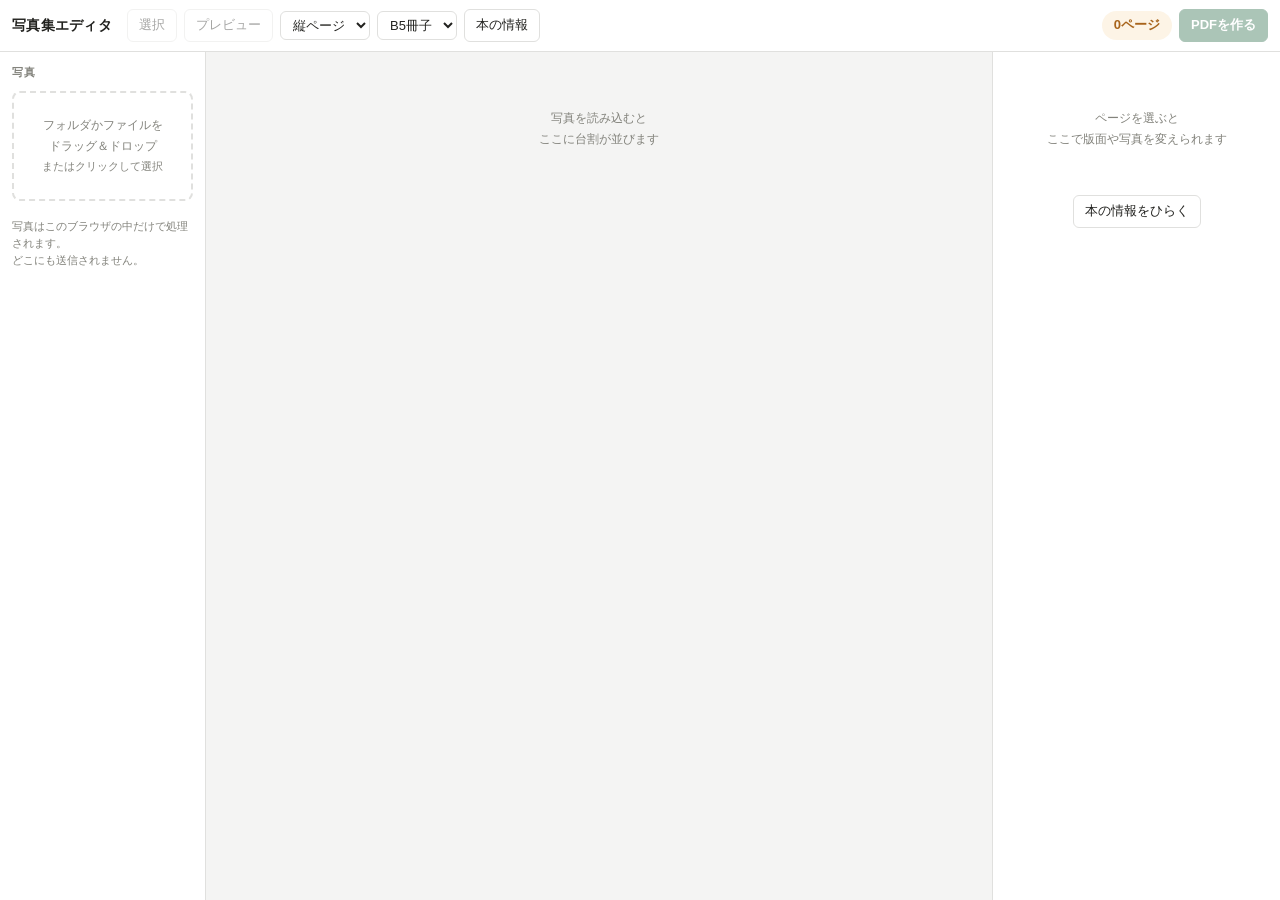
==== photobook.html @ cb77fb66 "上下逆刷りのページを、画面では正立で見せる 確認したいのは「めくったときに見える姿」であって、紙の上の向きは印刷の都合。 逆さにするのはPDFを組むときだけにし、画面は正立のまま出す。 但し書きも「プ" ====
<!doctype html>
<html lang="ja">
<head>
<meta charset="utf-8">
<meta name="viewport" content="width=device-width,initial-scale=1">
<title>写真集エディタ — コンビニ中綴じ</title>
<style>:root{
  --bg:#f4f4f3; --panel:#fff; --line:#e0e0de; --ink:#22221f; --dim:#83837c;
  --accent:#2f6f4e; --warn:#a8641b; --warnbg:#fdf4e6; --okbg:#eef5f0;
}
*{box-sizing:border-box}
html,body{height:100%}
body{margin:0;font:13px/1.6 -apple-system,BlinkMacSystemFont,"Hiragino Sans","Noto Sans JP",sans-serif;
  background:var(--bg);color:var(--ink);overflow:hidden;display:flex;flex-direction:column}
button{font:inherit;cursor:pointer;border:1px solid var(--line);background:#fff;color:var(--ink);
  border-radius:6px;padding:5px 11px}
button:hover:not(:disabled){background:#f0f0ee}
button:disabled{opacity:.4;cursor:not-allowed}
button.primary{background:var(--accent);border-color:var(--accent);color:#fff;font-weight:600}
button.primary:hover:not(:disabled){background:#255a3f}
select,textarea,input[type=text],input[type=number]{font:inherit;padding:5px 8px;border:1px solid var(--line);
  border-radius:6px;background:#fff;color:var(--ink)}
.row{display:flex;align-items:center;gap:8px}
h3{font-size:12px;margin:14px 0 7px;color:var(--dim);letter-spacing:.04em}

header{display:flex;align-items:center;gap:7px;padding:9px 12px;background:var(--panel);
  border-bottom:1px solid var(--line);flex-wrap:wrap;flex:0 0 auto}
header button,header select{white-space:nowrap;flex:0 0 auto}
header h1{font-size:14px;margin:0 8px 0 0;font-weight:700;letter-spacing:.02em;white-space:nowrap}
.spacer{flex:1}
#count{font-weight:600;padding:4px 12px;border-radius:20px;background:var(--okbg);white-space:nowrap}
#count.bad{background:var(--warnbg);color:var(--warn)}
#progress{font-size:12px;color:var(--dim);white-space:nowrap}
.mini{font-size:11px;color:var(--dim)}

main{display:grid;grid-template-columns:206px 1fr 288px;flex:1 1 auto;min-height:0}
.pane{overflow-y:auto;padding:12px}
.pane.left{border-right:1px solid var(--line);background:var(--panel)}
.pane.right{border-left:1px solid var(--line);background:var(--panel);padding-bottom:40px}
h2{font-size:11px;text-transform:uppercase;letter-spacing:.09em;color:var(--dim);
  margin:0 0 10px;font-weight:700}
h2:not(:first-child){margin-top:20px}

.drop{border:2px dashed var(--line);border-radius:8px;padding:22px 10px;text-align:center;
  color:var(--dim);cursor:pointer;line-height:1.7;font-size:12px}
.drop:hover,.drop.hot{border-color:var(--accent);color:var(--accent);background:var(--okbg)}
.tray{display:grid;grid-template-columns:1fr 1fr;gap:6px;margin-top:10px}
.tray figure{margin:0;position:relative;cursor:pointer;border-radius:4px;overflow:hidden;
  border:1px solid var(--line);aspect-ratio:1;background:#eee}
.tray img{width:100%;height:100%;object-fit:cover;display:block}
.tray figure:hover{outline:2px solid var(--accent);outline-offset:1px}
.tray .o{position:absolute;left:3px;bottom:3px;background:rgba(0,0,0,.62);color:#fff;
  font-size:9px;padding:1px 4px;border-radius:3px}

#grid{display:grid;grid-template-columns:repeat(auto-fill,minmax(130px,1fr));gap:12px}
.card{background:var(--panel);border:1px solid var(--line);border-radius:7px;overflow:hidden;
  cursor:pointer;position:relative}
.card.sel{border-color:var(--accent);box-shadow:0 0 0 2px rgba(47,111,78,.22)}
.card.drag{opacity:.35}
.card canvas.ph{display:block;width:100%;height:auto;background:#fafaf9}
.card .meta{padding:4px 7px;border-top:1px solid var(--line);display:flex;
  justify-content:space-between;gap:6px;font-size:10.5px;color:var(--dim)}
.card .no{font-weight:700;color:var(--ink)}
.card .tn{overflow:hidden;text-overflow:ellipsis;white-space:nowrap}
.card .rot{position:absolute;top:5px;right:5px;background:rgba(0,0,0,.66);color:#fff;
  border-radius:4px;font-size:10px;padding:1px 5px}
.side{position:absolute;top:5px;left:5px;font-size:9px;color:#fff;background:rgba(0,0,0,.4);
  padding:1px 4px;border-radius:3px}

.field{margin-bottom:12px}
.field label{display:block;font-size:11px;color:var(--dim);margin-bottom:4px;font-weight:600}
.field select,.field input,.field textarea{width:100%}
/* チェックボックス等まで幅100%にすると、ラベルが次の行へ落ちる */
.field input[type=checkbox],.field input[type=color],.field input[type=radio]{width:auto}
.field textarea{resize:vertical;line-height:1.5;min-height:52px}
#insPrev{width:100%;max-height:300px;object-fit:contain;border:1px solid var(--line);
  border-radius:5px;display:block;background:#fafaf9}
.slot{display:flex;align-items:center;gap:7px;margin-bottom:6px}
.slot img{width:42px;height:42px;object-fit:cover;border-radius:4px;border:1px solid var(--line);background:#eee}
.slot select{flex:1;min-width:0}
.toggle{display:flex;align-items:center;gap:8px;padding:8px 10px;border:1px solid var(--line);
  border-radius:6px;background:#fafaf9;cursor:pointer}
.toggle input{margin:0}
.hint{font-size:11px;color:var(--dim);line-height:1.55;margin:7px 0 0}
.empty{color:var(--dim);text-align:center;padding:44px 18px;line-height:1.8;font-size:12px}

#modal,#bookModal{position:fixed;inset:0;background:rgba(0,0,0,.45);display:none;
  align-items:center;justify-content:center;z-index:50}
#modal.on,#bookModal.on{display:flex}
.sheet{background:var(--panel);border-radius:10px;width:min(700px,93vw);max-height:88vh;
  display:flex;flex-direction:column;overflow:hidden}
.sheet .body{padding:16px;overflow-y:auto}
pre{background:#22221f;color:#e8e8e2;padding:12px;border-radius:6px;font-size:11px;
  max-height:190px;overflow:auto;white-space:pre-wrap;margin:10px 0 0;line-height:1.5}
.dl{display:flex;justify-content:space-between;align-items:center;padding:7px 10px;
  border:1px solid var(--line);border-radius:6px;margin-bottom:6px;gap:10px}
.dl a{color:var(--accent);font-weight:600;text-decoration:none;white-space:nowrap}
.dl a:hover{text-decoration:underline}
.dl .n{overflow:hidden;text-overflow:ellipsis;white-space:nowrap}
.dl .n em{font-style:normal;color:var(--dim);font-size:11px;margin-left:7px}
.dl .s{color:var(--dim);font-size:11px;white-space:nowrap}
.ok{background:var(--okbg);padding:9px 12px;border-radius:6px;margin:0 0 12px}
.warn{background:var(--warnbg);color:var(--warn);padding:9px 12px;border-radius:6px;margin:0 0 12px}
details{margin-top:10px}
summary{cursor:pointer;color:var(--dim);font-size:12px;margin-bottom:7px}

#toast{position:fixed;left:50%;bottom:26px;transform:translateX(-50%) translateY(20px);
  background:#22221f;color:#fff;padding:9px 18px;border-radius:22px;font-size:12.5px;
  opacity:0;pointer-events:none;transition:.22s;z-index:70}
#toast.on{opacity:1;transform:translateX(-50%)}

ol.steps{margin:6px 0 10px;padding-left:22px;line-height:1.85}
ol.steps li{margin:2px 0}
ol.steps b{background:var(--okbg);padding:1px 5px;border-radius:4px}

/* ── 選択モード ── */
button.on{background:var(--accent);border-color:var(--accent);color:#fff}
button.on:hover:not(:disabled){background:#255a3f}
button.danger{border-color:#d8b4b4;color:#9b3b3b}
button.danger:hover:not(:disabled){background:#fbf0f0}
button.tiny{padding:2px 8px;font-size:11px;border-radius:5px}

.paneHead{display:flex;align-items:center;margin-bottom:10px}
.paneHead h2{margin:0}
.actions{display:flex;align-items:center;flex-wrap:wrap;gap:6px;margin-bottom:10px;
  padding:7px 8px;background:var(--okbg);border-radius:6px}
.actions .mini{flex:1 0 100%}
.actions button{padding:3px 9px;font-size:11px;white-space:nowrap;flex:0 0 auto}
.actions .spacer{display:none}

.card.mark{outline:2px solid var(--accent);outline-offset:-2px}
#tray figure.mark{outline:2px solid var(--accent);outline-offset:-2px}
.chk{position:absolute;top:5px;right:5px;width:17px;height:17px;border-radius:50%;
  background:#fff;border:1.5px solid var(--line);box-shadow:0 1px 3px rgba(0,0,0,.18)}
.card.mark .chk,#tray figure.mark .chk{background:var(--accent);border-color:var(--accent)}
.card.mark .chk::after,#tray figure.mark .chk::after{content:'';position:absolute;left:4.5px;top:1.5px;
  width:4px;height:8px;border:solid #fff;border-width:0 2px 2px 0;transform:rotate(45deg)}
.pickState{margin:0;font-size:12px;color:var(--dim)}
.pickState b{font-size:15px;color:var(--ink)}

/* ── 見開きプレビュー ── */
#prev{position:fixed;inset:0;z-index:60;background:#26261f;display:none;flex-direction:column}
#prev.on{display:flex}
#prev .bar{display:flex;align-items:center;gap:9px;padding:10px 14px;flex:0 0 auto;
  background:rgba(0,0,0,.3);color:#f2f2ee;border-bottom:1px solid rgba(255,255,255,.08)}
#prev .bar b{font-size:13px;letter-spacing:.02em}
#prev .pos{font-size:12px;color:#b9b9b0}
#prev .bar button{background:#3b3b34;border-color:#53534a;color:#f2f2ee}
#prev .bar button:hover:not(:disabled){background:#4a4a42}
#prev .stage{flex:1 1 auto;min-height:0;display:flex;align-items:center;justify-content:center;
  padding:28px}
#prev .spread{position:relative;display:flex;background:#fff;
  box-shadow:0 18px 60px rgba(0,0,0,.55)}
#prev .spread canvas{display:block}
/* 折り目の影。canvas に inset 影は乗らないので重ねて描く */
#prev .spread.two::after{content:'';position:absolute;top:0;bottom:0;left:50%;width:30px;
  transform:translateX(-50%);pointer-events:none;
  background:linear-gradient(90deg,rgba(0,0,0,0),rgba(0,0,0,.16) 42%,
    rgba(0,0,0,.20) 50%,rgba(0,0,0,.16) 58%,rgba(0,0,0,0))}
/* めくるボタンは下に固定する。ヘッダーに置くと狭い画面で折り返して位置が動く */
#prev .foot{flex:0 0 auto;display:flex;align-items:center;gap:10px;
  padding:10px 14px calc(10px + env(safe-area-inset-bottom,0px));
  background:rgba(0,0,0,.3);border-top:1px solid rgba(255,255,255,.08)}
#prev .foot .mid{flex:1 1 auto;min-width:0;display:flex;flex-direction:column;
  align-items:center;gap:3px}
#prev .foot .tip{font-size:11px;color:#8f8f86;text-align:center}
#prev .jump{display:flex;align-items:center;gap:6px;font-size:11px;color:#b9b9b0}
#prev .jump input{width:64px;padding:3px 6px;font-size:12px;text-align:center;
  background:#3b3b34;border:1px solid #53534a;color:#f2f2ee;border-radius:5px}
#prev .jump .of b{color:#f2f2ee}
#prev .foot button{flex:0 0 auto;min-width:92px;background:#3b3b34;border-color:#53534a;color:#f2f2ee}
#prev .foot button:hover:not(:disabled){background:#4a4a42}

details.info{margin-top:20px;border-top:1px solid var(--line);padding-top:12px}
details.info summary{cursor:pointer;font-size:11px;letter-spacing:.06em;color:var(--dim);
  font-weight:700;text-transform:uppercase}
details.info[open] summary{margin-bottom:10px}
.hint code{background:#efefec;padding:1px 4px;border-radius:3px;font-size:11px}

.rotRow{display:flex;align-items:center;gap:8px;margin:2px 0 8px}
.rotRow button{font-size:16px;line-height:1;padding:5px 12px}
.rotRow button.tiny{font-size:11px;padding:3px 9px}
.rotVal{min-width:44px;text-align:center;font-weight:600;font-variant-numeric:tabular-nums}

/* 並べ替え：どこに入るかを縦線で示す（.card は overflow:hidden なので内側に引く） */
.card.dropL::before,.card.dropR::after{content:'';position:absolute;top:0;bottom:0;width:4px;
  background:var(--accent);z-index:3}
.card.dropL::before{left:0}
.card.dropR::after{right:0}
.card[draggable="true"]{cursor:grab}
.card.drag{cursor:grabbing}

/* トレイからページへ写真を落とす */
.card.dropOn{outline:3px solid var(--accent);outline-offset:-3px;
  box-shadow:0 0 0 4px rgba(47,111,78,.18)}
#tray figure[draggable="true"]{cursor:grab}
#tray figure.drag{opacity:.35;cursor:grabbing}

/* 横ページ：一覧のカードも横長にする */
body.landscape #grid{grid-template-columns:repeat(auto-fill,minmax(190px,1fr))}
/* プレビュー：上とじは上下に積む。折り目の影も横向きに */
#prev .spread.vert{flex-direction:column}
#prev .spread.two.vert::after{top:50%;left:0;right:0;bottom:auto;width:auto;height:30px;
  transform:translateY(-50%);
  background:linear-gradient(180deg,rgba(0,0,0,0),rgba(0,0,0,.16) 42%,
    rgba(0,0,0,.20) 50%,rgba(0,0,0,.16) 58%,rgba(0,0,0,0))}

/* ═══ 狭い画面 ═══
   3カラム固定では 390px で中央が24pxに潰れ、右ペインが画面外に出てしまう。
   1カラムにして、下のタブで 写真 / 台割 / 編集 を切り替える。 */
.settings{display:flex;align-items:center;gap:7px;flex:0 0 auto}
#tabbar{display:none}

@media (max-width:820px){
  header{gap:6px;padding:8px 10px}
  header h1{display:none}
  /* 設定はまるごと2行目へ。項目が少ないので横スクロールは不要 */
  .settings{order:10;flex:1 0 100%;flex-wrap:wrap}
  #count{font-size:12px;padding:4px 9px}

  main{grid-template-columns:1fr}
  .pane.left,.pane.right{border:0;padding-bottom:16px}
  body[data-tab="photos"] #center,
  body[data-tab="photos"] .pane.right{display:none}
  body[data-tab="grid"]   .pane.left,
  body[data-tab="grid"]   .pane.right{display:none}
  body[data-tab="ins"]    .pane.left,
  body[data-tab="ins"]    #center{display:none}

  .tray{grid-template-columns:repeat(auto-fill,minmax(88px,1fr))}
  #grid{grid-template-columns:repeat(auto-fill,minmax(104px,1fr));gap:9px}
  body.landscape #grid{grid-template-columns:repeat(auto-fill,minmax(150px,1fr))}

  #tabbar{display:flex;flex:0 0 auto;border-top:1px solid var(--line);background:var(--panel)}
  #tabbar button{flex:1;border:0;border-radius:0;padding:11px 0;font-size:12px;
    color:var(--dim);background:none}
  #tabbar button.on{color:var(--accent);font-weight:700;
    box-shadow:inset 0 -2px 0 var(--accent)}

  #prev .bar{gap:6px;padding:8px 10px}
  #prev .pos{font-size:11px}
  #prev .stage{padding:12px}
  /* 狭い画面では説明を隠し、ボタンを親指で押しやすい大きさにする */
  #prev .foot{gap:8px;padding:9px 10px calc(9px + env(safe-area-inset-bottom,0px))}
  #prev .foot .tip{display:none}
  #prev .foot .mid{flex:0 0 auto}
  #prev .jump input{width:58px;padding:6px}
  #prev .foot button{flex:1 1 0;min-width:0;padding:12px 0;font-size:13px}
  .sheet{width:100vw;max-height:100vh;border-radius:0}
  #toast{bottom:64px}
}

/* 枠のサムネイルをタップして写真を選ぶ */
.slot img.pick{cursor:pointer}
.slot img.pick:hover{outline:2px solid var(--accent);outline-offset:1px}

/* 本の情報：入力欄の下に書体セレクタを並べる */
.field .fontSel{margin-top:5px;width:100%;font-size:11px;padding:3px 7px}

/* 本の情報：書体・大きさ・色を1行に */
.styleRow{display:flex;align-items:center;gap:6px;margin-top:5px}
.styleRow input[type=color]{flex:0 0 auto}
.styleRow .hex{flex:1 1 auto;min-width:0}
.styleRow .fontSel{margin-top:0;flex:1 1 auto;min-width:0}
.styleRow .u{display:flex;align-items:center;gap:4px;font-size:11px;color:var(--dim)}
.styleRow input.sz{width:56px;padding:3px 6px;font-size:11px}
.styleRow input.hex{width:78px;padding:3px 6px;font-size:11px;
  font-family:ui-monospace,SFMono-Regular,Menlo,monospace;text-transform:lowercase}
.styleRow input[type=color]{width:30px;height:24px;padding:1px;border:1px solid var(--line);
  border-radius:5px;background:#fff;cursor:pointer}
.posGrid{display:grid;grid-template-columns:1fr 1fr;gap:5px}
.posGrid button{padding:7px 0;font-size:11px}

.styleRow input.op{flex:1 1 auto;min-width:0;padding:0;height:20px}
.field .toggle{margin-bottom:6px}

/* 切り抜きの調整 */
#insPrev.cropable{cursor:grab}
#insPrev.cropable:active{cursor:grabbing}
.cropRow{display:flex;align-items:center;gap:6px;margin:-2px 0 8px}
.cropRow button,.cropRow .u{white-space:nowrap;flex:0 0 auto}
.cropRow input[type=range]{flex:1 1 auto;min-width:0;padding:0;height:20px}
.cropRow .zl{min-width:34px;text-align:right;font-variant-numeric:tabular-nums}

/* 写真をサムネイルで選ぶ */
.slot .photoBtn{flex:1;min-width:0;display:flex;align-items:center;gap:6px;
  overflow:hidden;text-overflow:ellipsis;white-space:nowrap;text-align:left}
.slot .photoBtn .cv{margin-left:auto;color:var(--dim)}
.pickGrid{display:grid;grid-template-columns:repeat(auto-fill,minmax(56px,1fr));gap:5px;
  margin:0 0 8px;padding:7px;background:#f4f4f2;border:1px solid var(--line);border-radius:7px;
  max-height:230px;overflow-y:auto}
.pickGrid figure{margin:0;cursor:pointer;border-radius:4px;overflow:hidden;line-height:0;
  border:2px solid transparent}
.pickGrid figure.on{border-color:var(--accent)}
.pickGrid figure:hover{border-color:var(--dim)}
.pickGrid img{width:100%;aspect-ratio:1;object-fit:cover;display:block}
.cropRow .rot{font-size:14px;line-height:1;padding:2px 7px}

#bookModal .sheet{width:min(420px,94vw)}
</style>
</head>
<body>

<header>
  <h1>写真集エディタ</h1>
  <button id="pickBtn" onclick="togglePickPages()" disabled
    title="複数のページを選んで、まとめて削除・複製します">選択</button>
  <button id="prevBtn" onclick="openPreview()" disabled
    title="全画面で、実際にめくったときの見開きを確認します">プレビュー</button>
  <div class="settings">
    <select id="orient" onchange="onOrientChange(this.value)"
      title="ページの向き。縦=左とじ（横にめくる） / 横=上とじ（上にめくる）">
      <option value="portrait">縦ページ</option>
      <option value="landscape">横ページ</option>
    </select>
    <select id="book" onchange="onBookChange(this.value)" title="仕上がりの冊子サイズ。店頭ではこの2倍の紙を選びます（A4冊子→用紙A3 / B5冊子→用紙B4）">
      <option value="B5">B5冊子</option>
      <option value="A4">A4冊子</option>
    </select>
    <button onclick="openBookInfo()" title="タイトル・サブタイトル・クレジットと、表紙の文字の見た目">本の情報</button>
  </div>
  <span id="progress" style="display:none"></span>
  <span class="spacer"></span>
  <span id="count">—</span>
  <button id="padBtn" onclick="padBlanks()" style="display:none"></button>
  <button class="primary" id="buildBtn" onclick="exportPDF()" disabled>PDFを作る</button>
</header>

<main>
  <div class="pane left">
    <div class="paneHead">
      <h2>写真</h2><span class="spacer"></span>
      <button id="pickPhotosBtn" class="tiny" onclick="togglePickPhotos()"
        style="display:none" title="複数の写真を選んでまとめて削除します">選択</button>
    </div>
    <div id="photoActions" class="actions" style="display:none"></div>
    <div class="drop" id="drop" onclick="pickFolder()">
      フォルダかファイルを<br>ドラッグ＆ドロップ<br><span class="mini">またはクリックして選択</span>
    </div>
    <div id="tray" class="tray"></div>
    <p class="hint" id="trayEmpty">写真はこのブラウザの中だけで処理されます。<br>どこにも送信されません。</p>
  </div>

  <div class="pane" id="center">
    <div id="grid"></div>
    <div id="gridEmpty" class="empty">
      写真を読み込むと<br>ここに台割が並びます
    </div>
  </div>

  <div class="pane right" id="ins">
    <div class="empty">読み込み中…</div>
  </div>
</main>

<nav id="tabbar">
  <button data-tab="photos" onclick="setTab('photos')">写真</button>
  <button data-tab="grid" onclick="setTab('grid')">台割</button>
  <button data-tab="ins" onclick="setTab('ins')">編集</button>
</nav>

<div id="modal" onclick="if(event.target===this)closeModal()">
  <div class="sheet">
    <header><h1>PDFを作っています</h1><span class="spacer"></span>
      <button onclick="closeModal()">閉じる</button></header>
    <div class="body">
      <div id="dls"></div>
      <pre id="log"></pre>
    </div>
  </div>
</div>

<div id="prev">
  <div class="bar">
    <b>見開きプレビュー</b>
    <span id="prevPos" class="pos"></span>
    <span class="spacer"></span>
    <button onclick="closePreview()" title="閉じる（Esc）">閉じる</button>
  </div>
  <div class="stage" onclick="if(event.target===this)closePreview()">
    <div class="spread" id="prevStage"></div>
  </div>
  <div class="foot">
    <button id="prevBack" onclick="previewGo(-1)" title="前へ（←）">◀ 前</button>
    <div class="mid">
      <label class="jump">ページ
        <input type="number" id="prevPage" min="1" step="1"
          onchange="previewJump(this.value)" title="ページ番号を入れると、そのページへ飛びます">
        <span class="of">/ <b id="prevTotal">–</b></span>
      </label>
      <span class="tip">← → でめくる ／ Esc で閉じる ／ 表紙と裏表紙は単独で表示されます</span>
    </div>
    <button id="prevNext" onclick="previewGo(1)" title="次へ（→）">次 ▶</button>
  </div>
</div>

<div id="bookModal" onclick="if(event.target===this)closeBookInfo()">
  <div class="sheet">
    <header><h1>本の情報</h1><span class="spacer"></span>
      <button onclick="closeBookInfo()" title="閉じる（Esc）">閉じる</button></header>
    <div class="body" id="bookBody"></div>
  </div>
</div>

<div id="toast"></div>

<input type="file" id="filePick" multiple accept="image/*" style="display:none">

<script id="cfg-data" type="application/json">{"title": "写真集タイトル", "subtitle": "", "subtitle_today": true, "credit": "photo by Hideki Yamamoto", "cover_pos": "bl", "band": false, "band_color": "#000000", "band_opacity": 70, "font_title": "futura", "font_subtitle": "futura", "font_credit": "futura", "plan_mode": "fill", "back_cover_flip": true, "orientation": "portrait", "book": "B5", "safe_margin_mm": 7, "gutter_mm": 6, "image_dpi": 300, "jpeg_quality": 95, "delivery": "usb", "page_numbers": true, "page_number_start": 3, "binding": "left", "cover_template": "cover", "back_cover_template": "back-cover-photo", "rotate_degrees": 90}</script>
<script id="tpl-data" type="application/json">{"templates": {"portrait-fill": {"label": "① 縦写真・ページいっぱい", "slots": 1, "page_side": "any", "gutter": false, "images": [{"slot": 0, "x": 5, "y": 5, "w": 200, "h": 287, "fit": "cover"}], "texts": []}, "landscape-wide": {"label": "② 横写真・上下中央・幅いっぱい", "slots": 1, "page_side": "any", "gutter": false, "images": [{"slot": 0, "x": 5, "y": 82, "w": 200, "h": 133, "fit": "cover"}], "texts": [{"content": "{caption}", "x": 5, "y": 225, "w": 200, "size": 7.5, "font": "gothic", "align": "left", "color": "#8a8a8a", "leading": 11}]}, "portrait-one": {"label": "③ 縦写真1枚・標準余白", "slots": 1, "page_side": "any", "gutter": true, "images": [{"slot": 0, "x": 26, "y": 30, "w": 158, "h": 237, "fit": "contain"}], "texts": [{"content": "{caption}", "x": 26, "y": 277, "w": 158, "size": 7.5, "font": "gothic", "align": "left", "color": "#8a8a8a", "leading": 11}]}, "landscape-one": {"label": "④ 横写真1枚・標準余白", "slots": 1, "page_side": "any", "gutter": true, "images": [{"slot": 0, "x": 20, "y": 92, "w": 170, "h": 113, "fit": "contain"}], "texts": [{"content": "{caption}", "x": 20, "y": 214, "w": 170, "size": 7.5, "font": "gothic", "align": "left", "color": "#8a8a8a", "leading": 11}]}, "landscape-duo": {"label": "⑤ 横写真2枚・上下", "slots": 2, "page_side": "any", "gutter": true, "images": [{"slot": 0, "x": 20, "y": 27, "w": 170, "h": 113, "fit": "contain"}, {"slot": 1, "x": 20, "y": 158, "w": 170, "h": 113, "fit": "contain"}], "texts": [{"content": "{caption}", "x": 20, "y": 148, "w": 170, "size": 7, "font": "gothic", "align": "left", "color": "#9a9a9a", "leading": 10}, {"content": "{caption2}", "x": 20, "y": 279, "w": 170, "size": 7, "font": "gothic", "align": "left", "color": "#9a9a9a", "leading": 10}]}, "rot-fill": {"label": "⑥ 横写真を縦に回転・ページいっぱい", "slots": 1, "page_side": "any", "gutter": false, "images": [{"slot": 0, "x": 5, "y": 5, "w": 200, "h": 287, "fit": "cover", "rotate": "auto-ccw"}], "texts": []}, "rot-one": {"label": "⑦ 横写真を縦に回転・標準余白", "slots": 1, "page_side": "any", "gutter": true, "images": [{"slot": 0, "x": 26, "y": 24, "w": 158, "h": 237, "fit": "contain", "rotate": "auto-ccw"}], "texts": [{"content": "{caption}", "x": 196, "y": 275, "w": 150, "size": 7.5, "font": "gothic", "align": "left", "color": "#8a8a8a", "leading": 11, "rotate": 90}]}, "portrait-duo": {"label": "⑧ 縦写真2枚・横並び", "slots": 2, "page_side": "any", "gutter": true, "images": [{"slot": 0, "x": 12, "y": 78, "w": 90, "h": 135, "fit": "contain"}, {"slot": 1, "x": 108, "y": 78, "w": 90, "h": 135, "fit": "contain"}], "texts": [{"content": "{caption}", "x": 12, "y": 221, "w": 90, "size": 7, "font": "gothic", "align": "left", "color": "#9a9a9a", "leading": 10}, {"content": "{caption2}", "x": 108, "y": 221, "w": 90, "size": 7, "font": "gothic", "align": "left", "color": "#9a9a9a", "leading": 10}]}, "cover": {"label": "表紙・全面写真＋白抜きタイトル", "slots": 1, "page_side": "any", "gutter": false, "images": [{"slot": 0, "x": 5, "y": 5, "w": 200, "h": 287, "fit": "cover"}], "texts": [{"content": "{title}", "x": 18, "y": 250, "w": 174, "size": 36.4, "font": "mincho-bold", "align": "left", "color": "#ffffff", "leading": 47.6, "anchor": "bottom"}, {"content": "{subtitle}", "x": 18, "y": 265.4, "w": 174, "size": 13.3, "font": "sans", "align": "left", "color": "#ffffff", "leading": 19.6}], "nombre": false, "cover_block": true}, "cover-quiet": {"label": "表紙・小さな写真と大きな余白（静かな表紙）", "slots": 1, "page_side": "any", "gutter": false, "images": [{"slot": 0, "x": 42, "y": 46, "w": 126, "h": 94, "fit": "contain"}], "texts": [{"content": "{title}", "x": 42, "y": 186, "w": 126, "size": 26.6, "font": "mincho", "align": "left", "color": "#1a1a1a", "leading": 37.8, "anchor": "bottom"}, {"content": "{subtitle}", "x": 42, "y": 197.9, "w": 126, "size": 11.9, "font": "sans", "align": "left", "color": "#8a8a8a", "leading": 18.2}], "nombre": false, "cover_block": true}, "back-cover": {"label": "裏表紙・クレジットのみ", "slots": 0, "page_side": "any", "gutter": false, "images": [], "texts": [{"content": "{credit}", "x": 10, "y": 274, "w": 190, "size": 7.5, "font": "sans", "align": "right", "color": "#a0a0a0", "leading": 11}], "nombre": false}, "text": {"label": "テキストのみ（扉・あとがき）", "slots": 0, "page_side": "any", "gutter": true, "images": [], "texts": [{"content": "{caption}", "x": 30, "y": 76, "w": 150, "size": 10, "font": "mincho", "align": "left", "color": "#222222", "leading": 21}]}, "blank": {"label": "白ページ（ページ数調整用）", "slots": 0, "page_side": "any", "gutter": true, "images": [], "texts": [], "nombre": false}, "spread-L": {"label": "［応用］見開き全面・左half（次ページに spread-R を置く）", "slots": 1, "page_side": "even", "gutter": false, "pair": "spread-R", "images": [{"slot": 0, "x": 5, "y": 5, "w": 205, "h": 287, "fit": "cover", "src_crop": [0, 0, 0.5, 1]}], "texts": []}, "spread-R": {"label": "［応用］見開き全面・右half（前ページの spread-L と対）", "slots": 1, "page_side": "odd", "gutter": false, "images": [{"slot": 0, "x": 0, "y": 5, "w": 205, "h": 287, "fit": "cover", "src_crop": [0.5, 0, 1, 1]}], "texts": []}, "spread-band-L": {"label": "［応用］見開き・横長の帯（上下に大きな余白）左half", "slots": 1, "page_side": "even", "gutter": false, "pair": "spread-band-R", "images": [{"slot": 0, "x": 5, "y": 96, "w": 205, "h": 112, "fit": "cover", "src_crop": [0, 0, 0.5, 1]}], "texts": []}, "spread-band-R": {"label": "［応用］見開き・横長の帯 右half", "slots": 1, "page_side": "odd", "gutter": false, "images": [{"slot": 0, "x": 0, "y": 96, "w": 205, "h": 112, "fit": "cover", "src_crop": [0.5, 0, 1, 1]}], "texts": [{"content": "{caption}", "x": 130, "y": 218, "w": 75, "size": 7.5, "font": "gothic", "align": "right", "color": "#8a8a8a", "leading": 11}]}, "edge-out-R": {"label": "［応用］横写真を小口(右)寄せ・天寄り。ノド側に大きな余白", "slots": 1, "page_side": "odd", "gutter": false, "images": [{"slot": 0, "x": 47, "y": 38, "w": 158, "h": 105, "fit": "cover"}], "texts": [{"content": "{caption}", "x": 47, "y": 154, "w": 158, "size": 7.5, "font": "gothic", "align": "left", "color": "#8a8a8a", "leading": 11}]}, "edge-out-L": {"label": "［応用］横写真を小口(左)寄せ・天寄り", "slots": 1, "page_side": "even", "gutter": false, "images": [{"slot": 0, "x": 5, "y": 38, "w": 158, "h": 105, "fit": "cover"}], "texts": [{"content": "{caption}", "x": 5, "y": 154, "w": 158, "size": 7.5, "font": "gothic", "align": "left", "color": "#8a8a8a", "leading": 11}]}, "low-wide-R": {"label": "［応用］横写真を地寄せ・小口(右)寄せ。天に大きな余白", "slots": 1, "page_side": "odd", "gutter": false, "images": [{"slot": 0, "x": 47, "y": 168, "w": 158, "h": 105, "fit": "cover"}], "texts": [{"content": "{caption}", "x": 47, "y": 284, "w": 158, "size": 7.5, "font": "gothic", "align": "left", "color": "#8a8a8a", "leading": 11}]}, "low-wide-L": {"label": "［応用］横写真を地寄せ・小口(左)寄せ", "slots": 1, "page_side": "even", "gutter": false, "images": [{"slot": 0, "x": 5, "y": 168, "w": 158, "h": 105, "fit": "cover"}], "texts": [{"content": "{caption}", "x": 5, "y": 284, "w": 158, "size": 7.5, "font": "gothic", "align": "left", "color": "#8a8a8a", "leading": 11}]}, "tall-out-R": {"label": "［応用］縦写真を小口(右)寄せ・天地大きく", "slots": 1, "page_side": "odd", "gutter": false, "images": [{"slot": 0, "x": 72, "y": 22, "w": 133, "h": 200, "fit": "cover"}], "texts": [{"content": "{caption}", "x": 72, "y": 233, "w": 133, "size": 7.5, "font": "gothic", "align": "left", "color": "#8a8a8a", "leading": 11}]}, "tall-out-L": {"label": "［応用］縦写真を小口(左)寄せ・天地大きく", "slots": 1, "page_side": "even", "gutter": false, "images": [{"slot": 0, "x": 5, "y": 22, "w": 133, "h": 200, "fit": "cover"}], "texts": [{"content": "{caption}", "x": 5, "y": 233, "w": 133, "size": 7.5, "font": "gothic", "align": "left", "color": "#8a8a8a", "leading": 11}]}, "quiet-R": {"label": "［応用］小さな写真ひとつ・地寄せ／余白で読ませる（右ページ）", "slots": 1, "page_side": "odd", "gutter": false, "images": [{"slot": 0, "x": 118, "y": 186, "w": 87, "h": 58, "fit": "cover"}], "texts": [{"content": "{caption}", "x": 118, "y": 255, "w": 87, "size": 7.5, "font": "gothic", "align": "left", "color": "#8a8a8a", "leading": 12}]}, "quiet-L": {"label": "［応用］小さな写真ひとつ・地寄せ／余白で読ませる（左ページ）", "slots": 1, "page_side": "even", "gutter": false, "images": [{"slot": 0, "x": 5, "y": 186, "w": 87, "h": 58, "fit": "cover"}], "texts": [{"content": "{caption}", "x": 5, "y": 255, "w": 87, "size": 7.5, "font": "gothic", "align": "left", "color": "#8a8a8a", "leading": 12}]}, "duo-offset-R": {"label": "［応用］大小2点を段違いに（右ページ）", "slots": 2, "page_side": "odd", "gutter": false, "images": [{"slot": 0, "x": 47, "y": 30, "w": 132, "h": 88, "fit": "cover"}, {"slot": 1, "x": 120, "y": 150, "w": 85, "h": 106, "fit": "cover"}], "texts": [{"content": "{caption}", "x": 47, "y": 129, "w": 100, "size": 7, "font": "gothic", "align": "left", "color": "#9a9a9a", "leading": 10}]}, "duo-offset-L": {"label": "［応用］大小2点を段違いに（左ページ）", "slots": 2, "page_side": "even", "gutter": false, "images": [{"slot": 0, "x": 31, "y": 30, "w": 132, "h": 88, "fit": "cover"}, {"slot": 1, "x": 5, "y": 150, "w": 85, "h": 106, "fit": "cover"}], "texts": [{"content": "{caption}", "x": 63, "y": 129, "w": 100, "size": 7, "font": "gothic", "align": "right", "color": "#9a9a9a", "leading": 10}]}, "triptych": {"label": "［応用］横写真3点を縦に積む（細い帯のリズム）", "slots": 3, "page_side": "any", "gutter": true, "images": [{"slot": 0, "x": 28, "y": 42, "w": 154, "h": 51, "fit": "cover"}, {"slot": 1, "x": 28, "y": 105, "w": 154, "h": 51, "fit": "cover"}, {"slot": 2, "x": 28, "y": 168, "w": 154, "h": 51, "fit": "cover"}], "texts": []}, "grid-4": {"label": "［応用］4点グリッド（記録的に見せたいとき）", "slots": 4, "page_side": "any", "gutter": true, "images": [{"slot": 0, "x": 14, "y": 68, "w": 88, "h": 59, "fit": "cover"}, {"slot": 1, "x": 108, "y": 68, "w": 88, "h": 59, "fit": "cover"}, {"slot": 2, "x": 14, "y": 133, "w": 88, "h": 59, "fit": "cover"}, {"slot": 3, "x": 108, "y": 133, "w": 88, "h": 59, "fit": "cover"}], "texts": []}, "full-page": {"label": "［応用］1ページ全面（印字可能領域いっぱい）", "slots": 1, "page_side": "any", "gutter": false, "images": [{"slot": 0, "x": 5, "y": 5, "w": 200, "h": 287, "fit": "cover"}], "texts": []}, "back-cover-fill": {"label": "裏表紙・全面写真＋白抜きクレジット", "slots": 1, "page_side": "any", "gutter": false, "nombre": false, "images": [{"slot": 0, "x": 5, "y": 5, "w": 200, "h": 287, "fit": "cover"}], "texts": [{"content": "{credit}", "x": 18, "y": 272, "w": 174, "size": 8.5, "font": "sans", "align": "left", "color": "#ffffff", "leading": 13}]}, "back-cover-photo": {"label": "裏表紙・小さな写真＋クレジット", "slots": 1, "page_side": "any", "gutter": false, "nombre": false, "images": [{"slot": 0, "x": 55, "y": 84, "w": 100, "h": 100, "fit": "cover"}], "texts": [{"content": "{credit}", "x": 30, "y": 214, "w": 150, "size": 8, "font": "sans", "align": "center", "color": "#8a8a8a", "leading": 13}]}, "duo-fill-v": {"label": "⑨ 写真2枚・上下ぴったり・ページいっぱい", "slots": 2, "page_side": "any", "gutter": false, "images": [{"slot": 0, "x": 5, "y": 5, "w": 200, "h": 143.5, "fit": "cover"}, {"slot": 1, "x": 5, "y": 148.5, "w": 200, "h": 143.5, "fit": "cover"}], "texts": []}, "duo-fill-h": {"label": "⑩ 写真2枚・左右ぴったり・ページいっぱい", "slots": 2, "page_side": "any", "gutter": false, "images": [{"slot": 0, "x": 5, "y": 5, "w": 100, "h": 287, "fit": "cover"}, {"slot": 1, "x": 105, "y": 5, "w": 100, "h": 287, "fit": "cover"}], "texts": []}}, "templates_landscape": {"land-fill": {"label": "① 写真・ページいっぱい", "slots": 1, "page_side": "any", "gutter": false, "images": [{"slot": 0, "x": 5, "y": 5, "w": 287, "h": 200, "fit": "cover"}], "texts": []}, "land-one": {"label": "② 写真1枚・標準余白", "slots": 1, "page_side": "any", "gutter": true, "images": [{"slot": 0, "x": 24, "y": 18, "w": 249, "h": 150, "fit": "contain"}], "texts": [{"content": "{caption}", "x": 24, "y": 190, "w": 249, "size": 7.5, "font": "gothic", "align": "left", "color": "#8a8a8a", "leading": 11}]}, "land-wide": {"label": "③ 写真・幅いっぱい（上下に余白）", "slots": 1, "page_side": "any", "gutter": false, "images": [{"slot": 0, "x": 5, "y": 40, "w": 287, "h": 130, "fit": "cover"}], "texts": []}, "land-duo": {"label": "④ 写真2枚・横並び", "slots": 2, "page_side": "any", "gutter": true, "images": [{"slot": 0, "x": 24, "y": 32, "w": 120, "h": 140, "fit": "cover"}, {"slot": 1, "x": 153, "y": 32, "w": 120, "h": 140, "fit": "cover"}], "texts": [{"content": "{caption}", "x": 24, "y": 186, "w": 120, "size": 7.5, "font": "gothic", "align": "left", "color": "#8a8a8a", "leading": 11}, {"content": "{caption2}", "x": 153, "y": 186, "w": 120, "size": 7.5, "font": "gothic", "align": "left", "color": "#8a8a8a", "leading": 11}]}, "land-tall": {"label": "⑤ 縦写真1枚・中央", "slots": 1, "page_side": "any", "gutter": true, "images": [{"slot": 0, "x": 88, "y": 14, "w": 121, "h": 182, "fit": "contain"}], "texts": [{"content": "{caption}", "x": 88, "y": 206, "w": 121, "size": 7.5, "font": "gothic", "align": "center", "color": "#8a8a8a", "leading": 11}]}, "cover": {"label": "表紙・全面写真＋白抜きタイトル", "slots": 1, "page_side": "any", "gutter": false, "images": [{"slot": 0, "x": 5, "y": 5, "w": 287, "h": 200, "fit": "cover"}], "texts": [{"content": "{title}", "x": 20, "y": 166, "w": 257, "size": 36.4, "font": "mincho-bold", "align": "left", "color": "#ffffff", "leading": 47.6, "anchor": "bottom"}, {"content": "{subtitle}", "x": 20, "y": 181.4, "w": 257, "size": 13.3, "font": "sans", "align": "left", "color": "#ffffff", "leading": 19.6}], "nombre": false, "cover_block": true}, "cover-quiet": {"label": "表紙・小さな写真と大きな余白（静かな表紙）", "slots": 1, "page_side": "any", "gutter": false, "images": [{"slot": 0, "x": 74, "y": 26, "w": 149, "h": 100, "fit": "cover"}], "texts": [{"content": "{title}", "x": 74, "y": 150, "w": 149, "size": 23.8, "font": "mincho-bold", "align": "left", "color": "#222222", "leading": 33.6, "anchor": "bottom"}, {"content": "{subtitle}", "x": 74, "y": 160.5, "w": 149, "size": 11.9, "font": "sans", "align": "left", "color": "#8a8a8a", "leading": 18.2}], "nombre": false, "cover_block": true}, "back-cover": {"label": "裏表紙・クレジットのみ", "slots": 0, "page_side": "any", "gutter": false, "images": [], "texts": [{"content": "{credit}", "x": 24, "y": 192, "w": 249, "size": 8, "font": "sans", "align": "center", "color": "#8a8a8a", "leading": 13}], "nombre": false}, "text": {"label": "テキストのみ（扉・あとがき）", "slots": 0, "page_side": "any", "gutter": true, "images": [], "texts": [{"content": "{caption}", "x": 44, "y": 60, "w": 209, "size": 10, "font": "mincho", "align": "left", "color": "#222222", "leading": 21}]}, "blank": {"label": "白ページ（ページ数調整用）", "slots": 0, "page_side": "any", "gutter": true, "images": [], "texts": [], "nombre": false}, "back-cover-fill": {"label": "裏表紙・全面写真＋白抜きクレジット", "slots": 1, "page_side": "any", "gutter": false, "nombre": false, "images": [{"slot": 0, "x": 5, "y": 5, "w": 287, "h": 200, "fit": "cover"}], "texts": [{"content": "{credit}", "x": 20, "y": 190, "w": 257, "size": 8.5, "font": "sans", "align": "left", "color": "#ffffff", "leading": 13}]}, "back-cover-photo": {"label": "裏表紙・小さな写真＋クレジット", "slots": 1, "page_side": "any", "gutter": false, "nombre": false, "images": [{"slot": 0, "x": 99, "y": 38, "w": 99, "h": 90, "fit": "cover"}], "texts": [{"content": "{credit}", "x": 44, "y": 160, "w": 209, "size": 8, "font": "sans", "align": "center", "color": "#8a8a8a", "leading": 13}]}, "duo-fill-h": {"label": "⑥ 写真2枚・左右ぴったり・ページいっぱい", "slots": 2, "page_side": "any", "gutter": false, "images": [{"slot": 0, "x": 5, "y": 5, "w": 143.5, "h": 200, "fit": "cover"}, {"slot": 1, "x": 148.5, "y": 5, "w": 143.5, "h": 200, "fit": "cover"}], "texts": []}, "duo-fill-v": {"label": "⑦ 写真2枚・上下ぴったり・ページいっぱい", "slots": 2, "page_side": "any", "gutter": false, "images": [{"slot": 0, "x": 5, "y": 5, "w": 287, "h": 100, "fit": "cover"}, {"slot": 1, "x": 5, "y": 105, "w": 287, "h": 100, "fit": "cover"}], "texts": []}}, "rotate_pairs": {"landscape-one": "portrait-one", "landscape-wide": "portrait-fill", "landscape-duo": "portrait-duo", "landscape-full": "portrait-full"}, "rotate_pairs_landscape": {"land-tall": "land-one"}}</script>
<script>!function(t,e){"object"==typeof exports&&"undefined"!=typeof module?e(exports):"function"==typeof define&&define.amd?define(["exports"],e):e((t=t||self).PDFLib={})}(this,(function(t){"use strict";
/*! *****************************************************************************
    Copyright (c) Microsoft Corporation. All rights reserved.
    Licensed under the Apache License, Version 2.0 (the "License"); you may not use
    this file except in compliance with the License. You may obtain a copy of the
    License at http://www.apache.org/licenses/LICENSE-2.0

    THIS CODE IS PROVIDED ON AN *AS IS* BASIS, WITHOUT WARRANTIES OR CONDITIONS OF ANY
    KIND, EITHER EXPRESS OR IMPLIED, INCLUDING WITHOUT LIMITATION ANY IMPLIED
    WARRANTIES OR CONDITIONS OF TITLE, FITNESS FOR A PARTICULAR PURPOSE,
    MERCHANTABLITY OR NON-INFRINGEMENT.

    See the Apache Version 2.0 License for specific language governing permissions
    and limitations under the License.
    ***************************************************************************** */var e=function(t,n){return(e=Object.setPrototypeOf||{__proto__:[]}instanceof Array&&function(t,e){t.__proto__=e}||function(t,e){for(var n in e)e.hasOwnProperty(n)&&(t[n]=e[n])})(t,n)};function n(t,n){function r(){this.constructor=t}e(t,n),t.prototype=null===n?Object.create(n):(r.prototype=n.prototype,new r)}var r=function(){return(r=Object.assign||function(t){for(var e,n=1,r=arguments.length;n<r;n++)for(var i in e=arguments[n])Object.prototype.hasOwnProperty.call(e,i)&&(t[i]=e[i]);return t}).apply(this,arguments)};function i(t,e,n,r){return new(n||(n=Promise))((function(i,o){function a(t){try{l(r.next(t))}catch(t){o(t)}}function s(t){try{l(r.throw(t))}catch(t){o(t)}}function l(t){var e;t.done?i(t.value):(e=t.value,e instanceof n?e:new n((function(t){t(e)}))).then(a,s)}l((r=r.apply(t,e||[])).next())}))}function o(t,e){var n,r,i,o,a={label:0,sent:function(){if(1&i[0])throw i[1];return i[1]},trys:[],ops:[]};return o={next:s(0),throw:s(1),return:s(2)},"function"==typeof Symbol&&(o[Symbol.iterator]=function(){return this}),o;function s(o){return function(s){return function(o){if(n)throw new TypeError("Generator is already executing.");for(;a;)try{if(n=1,r&&(i=2&o[0]?r.return:o[0]?r.throw||((i=r.return)&&i.call(r),0):r.next)&&!(i=i.call(r,o[1])).done)return i;switch(r=0,i&&(o=[2&o[0],i.value]),o[0]){case 0:case 1:i=o;break;case 4:return a.label++,{value:o[1],done:!1};case 5:a.label++,r=o[1],o=[0];continue;case 7:o=a.ops.pop(),a.trys.pop();continue;default:if(!(i=a.trys,(i=i.length>0&&i[i.length-1])||6!==o[0]&&2!==o[0])){a=0;continue}if(3===o[0]&&(!i||o[1]>i[0]&&o[1]<i[3])){a.label=o[1];break}if(6===o[0]&&a.label<i[1]){a.label=i[1],i=o;break}if(i&&a.label<i[2]){a.label=i[2],a.ops.push(o);break}i[2]&&a.ops.pop(),a.trys.pop();continue}o=e.call(t,a)}catch(t){o=[6,t],r=0}finally{n=i=0}if(5&o[0])throw o[1];return{value:o[0]?o[1]:void 0,done:!0}}([o,s])}}}function a(){for(var t=0,e=0,n=arguments.length;e<n;e++)t+=arguments[e].length;var r=Array(t),i=0;for(e=0;e<n;e++)for(var o=arguments[e],a=0,s=o.length;a<s;a++,i++)r[i]=o[a];return r}for(var s="ABCDEFGHIJKLMNOPQRSTUVWXYZabcdefghijklmnopqrstuvwxyz0123456789+/",l=new Uint8Array(256),h=0;h<s.length;h++)l[s.charCodeAt(h)]=h;var u,c=function(t){for(var e="",n=t.length,r=0;r<n;r+=3)e+=s[t[r]>>2],e+=s[(3&t[r])<<4|t[r+1]>>4],e+=s[(15&t[r+1])<<2|t[r+2]>>6],e+=s[63&t[r+2]];return n%3==2?e=e.substring(0,e.length-1)+"=":n%3==1&&(e=e.substring(0,e.length-2)+"=="),e},d=function(t){var e,n,r,i,o,a=.75*t.length,s=t.length,h=0;"="===t[t.length-1]&&(a--,"="===t[t.length-2]&&a--);var u=new Uint8Array(a);for(e=0;e<s;e+=4)n=l[t.charCodeAt(e)],r=l[t.charCodeAt(e+1)],i=l[t.charCodeAt(e+2)],o=l[t.charCodeAt(e+3)],u[h++]=n<<2|r>>4,u[h++]=(15&r)<<4|i>>2,u[h++]=(3&i)<<6|63&o;return u},f=/^(data)?:?([\w\/\+]+)?;?(charset=[\w-]+|base64)?.*,/i,p=function(t){var e=t.trim(),n=e.substring(0,100).match(f);if(!n)return d(e);var r=n[0],i=e.substring(r.length);return d(i)},g=function(t){return t.charCodeAt(0)},v=function(t){return t.codePointAt(0)},y=function(t,e){return x(t.toString(16),e,"0").toUpperCase()},m=function(t){return y(t,2)},b=function(t){return String.fromCharCode(t)},w=function(t){return b(parseInt(t,16))},x=function(t,e,n){for(var r="",i=0,o=e-t.length;i<o;i++)r+=n;return r+t},k=function(t,e,n){for(var r=t.length,i=0;i<r;i++)e[n++]=t.charCodeAt(i);return r},F=function(t){return t.replace(/[.*+?^${}()|[\]\\]/g,"\\$&")},S=function(t){return t.replace(/\t|\u0085|\u2028|\u2029/g,"    ").replace(/[\b\v]/g,"")},C=["\\n","\\f","\\r","\\u000B"],A=function(t){return/^[\n\f\r\u000B]$/.test(t)},T=function(t){return t.split(/[\n\f\r\u000B]/)},P=function(t){return t.replace(/[\n\f\r\u000B]/g," ")},z=function(t,e){var n,r=t.charCodeAt(e),i=e+1,o=1;return r>=55296&&r<=56319&&t.length>i&&(n=t.charCodeAt(i))>=56320&&n<=57343&&(o=2),[t.slice(e,e+o),o]},R=function(t){for(var e=[],n=0,r=t.length;n<r;){var i=z(t,n),o=i[0],a=i[1];e.push(o),n+=a}return e},O=function(t,e,n,r){for(var i=function(t){for(var e=C.join("|"),n=["$"],r=0,i=t.length;r<i;r++){var o=t[r];if(A(o))throw new TypeError("`wordBreak` must not include "+e);n.push(""===o?".":F(o))}var a=n.join("|");return new RegExp("("+e+")|((.*?)("+a+"))","gm")}(e),o=S(t).match(i),a="",s=0,l=[],h=function(){""!==a&&l.push(a),a="",s=0},u=0,c=o.length;u<c;u++){var d=o[u];if(A(d))h();else{var f=r(d);s+f>n&&h(),a+=d,s+=f}}return h(),l},D=/^D:(\d\d\d\d)(\d\d)?(\d\d)?(\d\d)?(\d\d)?(\d\d)?([+\-Z])?(\d\d)?'?(\d\d)?'?$/,B=function(t){var e=t.match(D);if(e){var n=e[1],r=e[2],i=void 0===r?"01":r,o=e[3],a=void 0===o?"01":o,s=e[4],l=void 0===s?"00":s,h=e[5],u=void 0===h?"00":h,c=e[6],d=void 0===c?"00":c,f=e[7],p=void 0===f?"Z":f,g=e[8],v=void 0===g?"00":g,y=e[9];return new Date(n+"-"+i+"-"+a+"T"+l+":"+u+":"+d+("Z"===p?"Z":""+p+v+":"+(void 0===y?"00":y)))}},N=function(t,e){for(var n,r,i=0;i<t.length;){var o=t.substring(i).match(e);if(!o)return{match:r,pos:i};r=o,i+=(null!==(n=o.index)&&void 0!==n?n:0)+o[0].length}return{match:r,pos:i}},E=function(t){return t[t.length-1]},j=function(t){if(t instanceof Uint8Array)return t;for(var e=t.length,n=new Uint8Array(e),r=0;r<e;r++)n[r]=t.charCodeAt(r);return n},M=function(){for(var t=[],e=0;e<arguments.length;e++)t[e]=arguments[e];for(var n=t.length,r=[],i=0;i<n;i++){var o=t[i];r[i]=o instanceof Uint8Array?o:j(o)}var a=0;for(i=0;i<n;i++)a+=t[i].length;for(var s=new Uint8Array(a),l=0,h=0;h<n;h++)for(var u=r[h],c=0,d=u.length;c<d;c++)s[l++]=u[c];return s},I=function(t){for(var e=0,n=0,r=t.length;n<r;n++)e+=t[n].length;var i=new Uint8Array(e),o=0;for(n=0,r=t.length;n<r;n++){var a=t[n];i.set(a,o),o+=a.length}return i},U=function(t){for(var e="",n=0,r=t.length;n<r;n++)e+=b(t[n]);return e},V=function(t,e){return t.id-e.id},W=function(t,e){for(var n=[],r=0,i=t.length;r<i;r++){var o=t[r],a=t[r-1];0!==r&&e(o)===e(a)||n.push(o)}return n},q=function(t){for(var e=t.length,n=0,r=Math.floor(e/2);n<r;n++){var i=n,o=e-n-1,a=t[n];t[i]=t[o],t[o]=a}return t},L=function(t){for(var e=0,n=0,r=t.length;n<r;n++)e+=t[n];return e},K=function(t,e){for(var n=new Array(e-t),r=0,i=n.length;r<i;r++)n[r]=t+r;return n},G=function(t,e){for(var n=new Array(e.length),r=0,i=e.length;r<i;r++)n[r]=t[e[r]];return n},H=function(t){return t instanceof Uint8Array||t instanceof ArrayBuffer||"string"==typeof t},_=function(t){if("string"==typeof t)return p(t);if(t instanceof ArrayBuffer)return new Uint8Array(t);if(t instanceof Uint8Array)return t;throw new TypeError("`input` must be one of `string | ArrayBuffer | Uint8Array`")},X=function(){return new Promise((function(t){setTimeout((function(){return t()}),0)}))},Z=function(t,e){void 0===e&&(e=!0);var n=[];e&&n.push(65279);for(var r=0,i=t.length;r<i;){var o=t.codePointAt(r);if(o<65536)n.push(o),r+=1;else{if(!(o<1114112))throw new Error("Invalid code point: 0x"+m(o));n.push(Q(o),$(o)),r+=2}}return new Uint16Array(n)},Y=function(t){return t>=0&&t<=65535},J=function(t){return t>=65536&&t<=1114111},Q=function(t){return Math.floor((t-65536)/1024)+55296},$=function(t){return(t-65536)%1024+56320};!function(t){t.BigEndian="BigEndian",t.LittleEndian="LittleEndian"}(u||(u={}));var tt="�".codePointAt(0),et=function(t,e){if(void 0===e&&(e=!0),t.length<=1)return String.fromCodePoint(tt);for(var n=e?ot(t):u.BigEndian,r=e?2:0,i=[];t.length-r>=2;){var o=it(t[r++],t[r++],n);if(nt(o))if(t.length-r<2)i.push(tt);else{var a=it(t[r++],t[r++],n);rt(a)?i.push(o,a):i.push(tt)}else rt(o)?(r+=2,i.push(tt)):i.push(o)}return r<t.length&&i.push(tt),String.fromCodePoint.apply(String,i)},nt=function(t){return t>=55296&&t<=56319},rt=function(t){return t>=56320&&t<=57343},it=function(t,e,n){if(n===u.LittleEndian)return e<<8|t;if(n===u.BigEndian)return t<<8|e;throw new Error("Invalid byteOrder: "+n)},ot=function(t){return at(t)?u.BigEndian:st(t)?u.LittleEndian:u.BigEndian},at=function(t){return 254===t[0]&&255===t[1]},st=function(t){return 255===t[0]&&254===t[1]},lt=function(t){return at(t)||st(t)},ht=function(t){var e,n=String(t);if(Math.abs(t)<1){if(e=parseInt(t.toString().split("e-")[1])){var r=t<0;r&&(t*=-1),t*=Math.pow(10,e-1),n="0."+new Array(e).join("0")+t.toString().substring(2),r&&(n="-"+n)}}else(e=parseInt(t.toString().split("+")[1]))>20&&(e-=20,n=(t/=Math.pow(10,e)).toString()+new Array(e+1).join("0"));return n},ut=function(t){return Math.ceil(t.toString(2).length/8)},ct=function(t){for(var e=new Uint8Array(ut(t)),n=1;n<=e.length;n++)e[n-1]=t>>8*(e.length-n);return e},dt=function(t){throw new Error(t)};function ft(t,e,n){return t(n={path:e,exports:{},require:function(t,e){return function(){throw new Error("Dynamic requires are not currently supported by @rollup/plugin-commonjs")}(null==e&&n.path)}},n.exports),n.exports}var pt=ft((function(t,e){var n="undefined"!=typeof Uint8Array&&"undefined"!=typeof Uint16Array&&"undefined"!=typeof Int32Array;function r(t,e){return Object.prototype.hasOwnProperty.call(t,e)}e.assign=function(t){for(var e=Array.prototype.slice.call(arguments,1);e.length;){var n=e.shift();if(n){if("object"!=typeof n)throw new TypeError(n+"must be non-object");for(var i in n)r(n,i)&&(t[i]=n[i])}}return t},e.shrinkBuf=function(t,e){return t.length===e?t:t.subarray?t.subarray(0,e):(t.length=e,t)};var i={arraySet:function(t,e,n,r,i){if(e.subarray&&t.subarray)t.set(e.subarray(n,n+r),i);else for(var o=0;o<r;o++)t[i+o]=e[n+o]},flattenChunks:function(t){var e,n,r,i,o,a;for(r=0,e=0,n=t.length;e<n;e++)r+=t[e].length;for(a=new Uint8Array(r),i=0,e=0,n=t.length;e<n;e++)o=t[e],a.set(o,i),i+=o.length;return a}},o={arraySet:function(t,e,n,r,i){for(var o=0;o<r;o++)t[i+o]=e[n+o]},flattenChunks:function(t){return[].concat.apply([],t)}};e.setTyped=function(t){t?(e.Buf8=Uint8Array,e.Buf16=Uint16Array,e.Buf32=Int32Array,e.assign(e,i)):(e.Buf8=Array,e.Buf16=Array,e.Buf32=Array,e.assign(e,o))},e.setTyped(n)}));function gt(t){for(var e=t.length;--e>=0;)t[e]=0}var vt=[0,0,0,0,0,0,0,0,1,1,1,1,2,2,2,2,3,3,3,3,4,4,4,4,5,5,5,5,0],yt=[0,0,0,0,1,1,2,2,3,3,4,4,5,5,6,6,7,7,8,8,9,9,10,10,11,11,12,12,13,13],mt=[0,0,0,0,0,0,0,0,0,0,0,0,0,0,0,0,2,3,7],bt=[16,17,18,0,8,7,9,6,10,5,11,4,12,3,13,2,14,1,15],wt=new Array(576);gt(wt);var xt=new Array(60);gt(xt);var kt=new Array(512);gt(kt);var Ft=new Array(256);gt(Ft);var St=new Array(29);gt(St);var Ct,At,Tt,Pt=new Array(30);function zt(t,e,n,r,i){this.static_tree=t,this.extra_bits=e,this.extra_base=n,this.elems=r,this.max_length=i,this.has_stree=t&&t.length}function Rt(t,e){this.dyn_tree=t,this.max_code=0,this.stat_desc=e}function Ot(t){return t<256?kt[t]:kt[256+(t>>>7)]}function Dt(t,e){t.pending_buf[t.pending++]=255&e,t.pending_buf[t.pending++]=e>>>8&255}function Bt(t,e,n){t.bi_valid>16-n?(t.bi_buf|=e<<t.bi_valid&65535,Dt(t,t.bi_buf),t.bi_buf=e>>16-t.bi_valid,t.bi_valid+=n-16):(t.bi_buf|=e<<t.bi_valid&65535,t.bi_valid+=n)}function Nt(t,e,n){Bt(t,n[2*e],n[2*e+1])}function Et(t,e){var n=0;do{n|=1&t,t>>>=1,n<<=1}while(--e>0);return n>>>1}function jt(t,e,n){var r,i,o=new Array(16),a=0;for(r=1;r<=15;r++)o[r]=a=a+n[r-1]<<1;for(i=0;i<=e;i++){var s=t[2*i+1];0!==s&&(t[2*i]=Et(o[s]++,s))}}function Mt(t){var e;for(e=0;e<286;e++)t.dyn_ltree[2*e]=0;for(e=0;e<30;e++)t.dyn_dtree[2*e]=0;for(e=0;e<19;e++)t.bl_tree[2*e]=0;t.dyn_ltree[512]=1,t.opt_len=t.static_len=0,t.last_lit=t.matches=0}function It(t){t.bi_valid>8?Dt(t,t.bi_buf):t.bi_valid>0&&(t.pending_buf[t.pending++]=t.bi_buf),t.bi_buf=0,t.bi_valid=0}function Ut(t,e,n,r){var i=2*e,o=2*n;return t[i]<t[o]||t[i]===t[o]&&r[e]<=r[n]}function Vt(t,e,n){for(var r=t.heap[n],i=n<<1;i<=t.heap_len&&(i<t.heap_len&&Ut(e,t.heap[i+1],t.heap[i],t.depth)&&i++,!Ut(e,r,t.heap[i],t.depth));)t.heap[n]=t.heap[i],n=i,i<<=1;t.heap[n]=r}function Wt(t,e,n){var r,i,o,a,s=0;if(0!==t.last_lit)do{r=t.pending_buf[t.d_buf+2*s]<<8|t.pending_buf[t.d_buf+2*s+1],i=t.pending_buf[t.l_buf+s],s++,0===r?Nt(t,i,e):(Nt(t,(o=Ft[i])+256+1,e),0!==(a=vt[o])&&Bt(t,i-=St[o],a),Nt(t,o=Ot(--r),n),0!==(a=yt[o])&&Bt(t,r-=Pt[o],a))}while(s<t.last_lit);Nt(t,256,e)}function qt(t,e){var n,r,i,o=e.dyn_tree,a=e.stat_desc.static_tree,s=e.stat_desc.has_stree,l=e.stat_desc.elems,h=-1;for(t.heap_len=0,t.heap_max=573,n=0;n<l;n++)0!==o[2*n]?(t.heap[++t.heap_len]=h=n,t.depth[n]=0):o[2*n+1]=0;for(;t.heap_len<2;)o[2*(i=t.heap[++t.heap_len]=h<2?++h:0)]=1,t.depth[i]=0,t.opt_len--,s&&(t.static_len-=a[2*i+1]);for(e.max_code=h,n=t.heap_len>>1;n>=1;n--)Vt(t,o,n);i=l;do{n=t.heap[1],t.heap[1]=t.heap[t.heap_len--],Vt(t,o,1),r=t.heap[1],t.heap[--t.heap_max]=n,t.heap[--t.heap_max]=r,o[2*i]=o[2*n]+o[2*r],t.depth[i]=(t.depth[n]>=t.depth[r]?t.depth[n]:t.depth[r])+1,o[2*n+1]=o[2*r+1]=i,t.heap[1]=i++,Vt(t,o,1)}while(t.heap_len>=2);t.heap[--t.heap_max]=t.heap[1],function(t,e){var n,r,i,o,a,s,l=e.dyn_tree,h=e.max_code,u=e.stat_desc.static_tree,c=e.stat_desc.has_stree,d=e.stat_desc.extra_bits,f=e.stat_desc.extra_base,p=e.stat_desc.max_length,g=0;for(o=0;o<=15;o++)t.bl_count[o]=0;for(l[2*t.heap[t.heap_max]+1]=0,n=t.heap_max+1;n<573;n++)(o=l[2*l[2*(r=t.heap[n])+1]+1]+1)>p&&(o=p,g++),l[2*r+1]=o,r>h||(t.bl_count[o]++,a=0,r>=f&&(a=d[r-f]),s=l[2*r],t.opt_len+=s*(o+a),c&&(t.static_len+=s*(u[2*r+1]+a)));if(0!==g){do{for(o=p-1;0===t.bl_count[o];)o--;t.bl_count[o]--,t.bl_count[o+1]+=2,t.bl_count[p]--,g-=2}while(g>0);for(o=p;0!==o;o--)for(r=t.bl_count[o];0!==r;)(i=t.heap[--n])>h||(l[2*i+1]!==o&&(t.opt_len+=(o-l[2*i+1])*l[2*i],l[2*i+1]=o),r--)}}(t,e),jt(o,h,t.bl_count)}function Lt(t,e,n){var r,i,o=-1,a=e[1],s=0,l=7,h=4;for(0===a&&(l=138,h=3),e[2*(n+1)+1]=65535,r=0;r<=n;r++)i=a,a=e[2*(r+1)+1],++s<l&&i===a||(s<h?t.bl_tree[2*i]+=s:0!==i?(i!==o&&t.bl_tree[2*i]++,t.bl_tree[32]++):s<=10?t.bl_tree[34]++:t.bl_tree[36]++,s=0,o=i,0===a?(l=138,h=3):i===a?(l=6,h=3):(l=7,h=4))}function Kt(t,e,n){var r,i,o=-1,a=e[1],s=0,l=7,h=4;for(0===a&&(l=138,h=3),r=0;r<=n;r++)if(i=a,a=e[2*(r+1)+1],!(++s<l&&i===a)){if(s<h)do{Nt(t,i,t.bl_tree)}while(0!=--s);else 0!==i?(i!==o&&(Nt(t,i,t.bl_tree),s--),Nt(t,16,t.bl_tree),Bt(t,s-3,2)):s<=10?(Nt(t,17,t.bl_tree),Bt(t,s-3,3)):(Nt(t,18,t.bl_tree),Bt(t,s-11,7));s=0,o=i,0===a?(l=138,h=3):i===a?(l=6,h=3):(l=7,h=4)}}gt(Pt);var Gt=!1;function Ht(t,e,n,r){Bt(t,0+(r?1:0),3),function(t,e,n,r){It(t),r&&(Dt(t,n),Dt(t,~n)),pt.arraySet(t.pending_buf,t.window,e,n,t.pending),t.pending+=n}(t,e,n,!0)}var _t={_tr_init:function(t){Gt||(!function(){var t,e,n,r,i,o=new Array(16);for(n=0,r=0;r<28;r++)for(St[r]=n,t=0;t<1<<vt[r];t++)Ft[n++]=r;for(Ft[n-1]=r,i=0,r=0;r<16;r++)for(Pt[r]=i,t=0;t<1<<yt[r];t++)kt[i++]=r;for(i>>=7;r<30;r++)for(Pt[r]=i<<7,t=0;t<1<<yt[r]-7;t++)kt[256+i++]=r;for(e=0;e<=15;e++)o[e]=0;for(t=0;t<=143;)wt[2*t+1]=8,t++,o[8]++;for(;t<=255;)wt[2*t+1]=9,t++,o[9]++;for(;t<=279;)wt[2*t+1]=7,t++,o[7]++;for(;t<=287;)wt[2*t+1]=8,t++,o[8]++;for(jt(wt,287,o),t=0;t<30;t++)xt[2*t+1]=5,xt[2*t]=Et(t,5);Ct=new zt(wt,vt,257,286,15),At=new zt(xt,yt,0,30,15),Tt=new zt(new Array(0),mt,0,19,7)}(),Gt=!0),t.l_desc=new Rt(t.dyn_ltree,Ct),t.d_desc=new Rt(t.dyn_dtree,At),t.bl_desc=new Rt(t.bl_tree,Tt),t.bi_buf=0,t.bi_valid=0,Mt(t)},_tr_stored_block:Ht,_tr_flush_block:function(t,e,n,r){var i,o,a=0;t.level>0?(2===t.strm.data_type&&(t.strm.data_type=function(t){var e,n=4093624447;for(e=0;e<=31;e++,n>>>=1)if(1&n&&0!==t.dyn_ltree[2*e])return 0;if(0!==t.dyn_ltree[18]||0!==t.dyn_ltree[20]||0!==t.dyn_ltree[26])return 1;for(e=32;e<256;e++)if(0!==t.dyn_ltree[2*e])return 1;return 0}(t)),qt(t,t.l_desc),qt(t,t.d_desc),a=function(t){var e;for(Lt(t,t.dyn_ltree,t.l_desc.max_code),Lt(t,t.dyn_dtree,t.d_desc.max_code),qt(t,t.bl_desc),e=18;e>=3&&0===t.bl_tree[2*bt[e]+1];e--);return t.opt_len+=3*(e+1)+5+5+4,e}(t),i=t.opt_len+3+7>>>3,(o=t.static_len+3+7>>>3)<=i&&(i=o)):i=o=n+5,n+4<=i&&-1!==e?Ht(t,e,n,r):4===t.strategy||o===i?(Bt(t,2+(r?1:0),3),Wt(t,wt,xt)):(Bt(t,4+(r?1:0),3),function(t,e,n,r){var i;for(Bt(t,e-257,5),Bt(t,n-1,5),Bt(t,r-4,4),i=0;i<r;i++)Bt(t,t.bl_tree[2*bt[i]+1],3);Kt(t,t.dyn_ltree,e-1),Kt(t,t.dyn_dtree,n-1)}(t,t.l_desc.max_code+1,t.d_desc.max_code+1,a+1),Wt(t,t.dyn_ltree,t.dyn_dtree)),Mt(t),r&&It(t)},_tr_tally:function(t,e,n){return t.pending_buf[t.d_buf+2*t.last_lit]=e>>>8&255,t.pending_buf[t.d_buf+2*t.last_lit+1]=255&e,t.pending_buf[t.l_buf+t.last_lit]=255&n,t.last_lit++,0===e?t.dyn_ltree[2*n]++:(t.matches++,e--,t.dyn_ltree[2*(Ft[n]+256+1)]++,t.dyn_dtree[2*Ot(e)]++),t.last_lit===t.lit_bufsize-1},_tr_align:function(t){Bt(t,2,3),Nt(t,256,wt),function(t){16===t.bi_valid?(Dt(t,t.bi_buf),t.bi_buf=0,t.bi_valid=0):t.bi_valid>=8&&(t.pending_buf[t.pending++]=255&t.bi_buf,t.bi_buf>>=8,t.bi_valid-=8)}(t)}};var Xt=function(t,e,n,r){for(var i=65535&t|0,o=t>>>16&65535|0,a=0;0!==n;){n-=a=n>2e3?2e3:n;do{o=o+(i=i+e[r++]|0)|0}while(--a);i%=65521,o%=65521}return i|o<<16|0};var Zt=function(){for(var t,e=[],n=0;n<256;n++){t=n;for(var r=0;r<8;r++)t=1&t?3988292384^t>>>1:t>>>1;e[n]=t}return e}();var Yt,Jt=function(t,e,n,r){var i=Zt,o=r+n;t^=-1;for(var a=r;a<o;a++)t=t>>>8^i[255&(t^e[a])];return-1^t},Qt={2:"need dictionary",1:"stream end",0:"","-1":"file error","-2":"stream error","-3":"data error","-4":"insufficient memory","-5":"buffer error","-6":"incompatible version"};function $t(t,e){return t.msg=Qt[e],e}function te(t){return(t<<1)-(t>4?9:0)}function ee(t){for(var e=t.length;--e>=0;)t[e]=0}function ne(t){var e=t.state,n=e.pending;n>t.avail_out&&(n=t.avail_out),0!==n&&(pt.arraySet(t.output,e.pending_buf,e.pending_out,n,t.next_out),t.next_out+=n,e.pending_out+=n,t.total_out+=n,t.avail_out-=n,e.pending-=n,0===e.pending&&(e.pending_out=0))}function re(t,e){_t._tr_flush_block(t,t.block_start>=0?t.block_start:-1,t.strstart-t.block_start,e),t.block_start=t.strstart,ne(t.strm)}function ie(t,e){t.pending_buf[t.pending++]=e}function oe(t,e){t.pending_buf[t.pending++]=e>>>8&255,t.pending_buf[t.pending++]=255&e}function ae(t,e,n,r){var i=t.avail_in;return i>r&&(i=r),0===i?0:(t.avail_in-=i,pt.arraySet(e,t.input,t.next_in,i,n),1===t.state.wrap?t.adler=Xt(t.adler,e,i,n):2===t.state.wrap&&(t.adler=Jt(t.adler,e,i,n)),t.next_in+=i,t.total_in+=i,i)}function se(t,e){var n,r,i=t.max_chain_length,o=t.strstart,a=t.prev_length,s=t.nice_match,l=t.strstart>t.w_size-262?t.strstart-(t.w_size-262):0,h=t.window,u=t.w_mask,c=t.prev,d=t.strstart+258,f=h[o+a-1],p=h[o+a];t.prev_length>=t.good_match&&(i>>=2),s>t.lookahead&&(s=t.lookahead);do{if(h[(n=e)+a]===p&&h[n+a-1]===f&&h[n]===h[o]&&h[++n]===h[o+1]){o+=2,n++;do{}while(h[++o]===h[++n]&&h[++o]===h[++n]&&h[++o]===h[++n]&&h[++o]===h[++n]&&h[++o]===h[++n]&&h[++o]===h[++n]&&h[++o]===h[++n]&&h[++o]===h[++n]&&o<d);if(r=258-(d-o),o=d-258,r>a){if(t.match_start=e,a=r,r>=s)break;f=h[o+a-1],p=h[o+a]}}}while((e=c[e&u])>l&&0!=--i);return a<=t.lookahead?a:t.lookahead}function le(t){var e,n,r,i,o,a=t.w_size;do{if(i=t.window_size-t.lookahead-t.strstart,t.strstart>=a+(a-262)){pt.arraySet(t.window,t.window,a,a,0),t.match_start-=a,t.strstart-=a,t.block_start-=a,e=n=t.hash_size;do{r=t.head[--e],t.head[e]=r>=a?r-a:0}while(--n);e=n=a;do{r=t.prev[--e],t.prev[e]=r>=a?r-a:0}while(--n);i+=a}if(0===t.strm.avail_in)break;if(n=ae(t.strm,t.window,t.strstart+t.lookahead,i),t.lookahead+=n,t.lookahead+t.insert>=3)for(o=t.strstart-t.insert,t.ins_h=t.window[o],t.ins_h=(t.ins_h<<t.hash_shift^t.window[o+1])&t.hash_mask;t.insert&&(t.ins_h=(t.ins_h<<t.hash_shift^t.window[o+3-1])&t.hash_mask,t.prev[o&t.w_mask]=t.head[t.ins_h],t.head[t.ins_h]=o,o++,t.insert--,!(t.lookahead+t.insert<3)););}while(t.lookahead<262&&0!==t.strm.avail_in)}function he(t,e){for(var n,r;;){if(t.lookahead<262){if(le(t),t.lookahead<262&&0===e)return 1;if(0===t.lookahead)break}if(n=0,t.lookahead>=3&&(t.ins_h=(t.ins_h<<t.hash_shift^t.window[t.strstart+3-1])&t.hash_mask,n=t.prev[t.strstart&t.w_mask]=t.head[t.ins_h],t.head[t.ins_h]=t.strstart),0!==n&&t.strstart-n<=t.w_size-262&&(t.match_length=se(t,n)),t.match_length>=3)if(r=_t._tr_tally(t,t.strstart-t.match_start,t.match_length-3),t.lookahead-=t.match_length,t.match_length<=t.max_lazy_match&&t.lookahead>=3){t.match_length--;do{t.strstart++,t.ins_h=(t.ins_h<<t.hash_shift^t.window[t.strstart+3-1])&t.hash_mask,n=t.prev[t.strstart&t.w_mask]=t.head[t.ins_h],t.head[t.ins_h]=t.strstart}while(0!=--t.match_length);t.strstart++}else t.strstart+=t.match_length,t.match_length=0,t.ins_h=t.window[t.strstart],t.ins_h=(t.ins_h<<t.hash_shift^t.window[t.strstart+1])&t.hash_mask;else r=_t._tr_tally(t,0,t.window[t.strstart]),t.lookahead--,t.strstart++;if(r&&(re(t,!1),0===t.strm.avail_out))return 1}return t.insert=t.strstart<2?t.strstart:2,4===e?(re(t,!0),0===t.strm.avail_out?3:4):t.last_lit&&(re(t,!1),0===t.strm.avail_out)?1:2}function ue(t,e){for(var n,r,i;;){if(t.lookahead<262){if(le(t),t.lookahead<262&&0===e)return 1;if(0===t.lookahead)break}if(n=0,t.lookahead>=3&&(t.ins_h=(t.ins_h<<t.hash_shift^t.window[t.strstart+3-1])&t.hash_mask,n=t.prev[t.strstart&t.w_mask]=t.head[t.ins_h],t.head[t.ins_h]=t.strstart),t.prev_length=t.match_length,t.prev_match=t.match_start,t.match_length=2,0!==n&&t.prev_length<t.max_lazy_match&&t.strstart-n<=t.w_size-262&&(t.match_length=se(t,n),t.match_length<=5&&(1===t.strategy||3===t.match_length&&t.strstart-t.match_start>4096)&&(t.match_length=2)),t.prev_length>=3&&t.match_length<=t.prev_length){i=t.strstart+t.lookahead-3,r=_t._tr_tally(t,t.strstart-1-t.prev_match,t.prev_length-3),t.lookahead-=t.prev_length-1,t.prev_length-=2;do{++t.strstart<=i&&(t.ins_h=(t.ins_h<<t.hash_shift^t.window[t.strstart+3-1])&t.hash_mask,n=t.prev[t.strstart&t.w_mask]=t.head[t.ins_h],t.head[t.ins_h]=t.strstart)}while(0!=--t.prev_length);if(t.match_available=0,t.match_length=2,t.strstart++,r&&(re(t,!1),0===t.strm.avail_out))return 1}else if(t.match_available){if((r=_t._tr_tally(t,0,t.window[t.strstart-1]))&&re(t,!1),t.strstart++,t.lookahead--,0===t.strm.avail_out)return 1}else t.match_available=1,t.strstart++,t.lookahead--}return t.match_available&&(r=_t._tr_tally(t,0,t.window[t.strstart-1]),t.match_available=0),t.insert=t.strstart<2?t.strstart:2,4===e?(re(t,!0),0===t.strm.avail_out?3:4):t.last_lit&&(re(t,!1),0===t.strm.avail_out)?1:2}function ce(t,e,n,r,i){this.good_length=t,this.max_lazy=e,this.nice_length=n,this.max_chain=r,this.func=i}function de(){this.strm=null,this.status=0,this.pending_buf=null,this.pending_buf_size=0,this.pending_out=0,this.pending=0,this.wrap=0,this.gzhead=null,this.gzindex=0,this.method=8,this.last_flush=-1,this.w_size=0,this.w_bits=0,this.w_mask=0,this.window=null,this.window_size=0,this.prev=null,this.head=null,this.ins_h=0,this.hash_size=0,this.hash_bits=0,this.hash_mask=0,this.hash_shift=0,this.block_start=0,this.match_length=0,this.prev_match=0,this.match_available=0,this.strstart=0,this.match_start=0,this.lookahead=0,this.prev_length=0,this.max_chain_length=0,this.max_lazy_match=0,this.level=0,this.strategy=0,this.good_match=0,this.nice_match=0,this.dyn_ltree=new pt.Buf16(1146),this.dyn_dtree=new pt.Buf16(122),this.bl_tree=new pt.Buf16(78),ee(this.dyn_ltree),ee(this.dyn_dtree),ee(this.bl_tree),this.l_desc=null,this.d_desc=null,this.bl_desc=null,this.bl_count=new pt.Buf16(16),this.heap=new pt.Buf16(573),ee(this.heap),this.heap_len=0,this.heap_max=0,this.depth=new pt.Buf16(573),ee(this.depth),this.l_buf=0,this.lit_bufsize=0,this.last_lit=0,this.d_buf=0,this.opt_len=0,this.static_len=0,this.matches=0,this.insert=0,this.bi_buf=0,this.bi_valid=0}function fe(t){var e;return t&&t.state?(t.total_in=t.total_out=0,t.data_type=2,(e=t.state).pending=0,e.pending_out=0,e.wrap<0&&(e.wrap=-e.wrap),e.status=e.wrap?42:113,t.adler=2===e.wrap?0:1,e.last_flush=0,_t._tr_init(e),0):$t(t,-2)}function pe(t){var e,n=fe(t);return 0===n&&((e=t.state).window_size=2*e.w_size,ee(e.head),e.max_lazy_match=Yt[e.level].max_lazy,e.good_match=Yt[e.level].good_length,e.nice_match=Yt[e.level].nice_length,e.max_chain_length=Yt[e.level].max_chain,e.strstart=0,e.block_start=0,e.lookahead=0,e.insert=0,e.match_length=e.prev_length=2,e.match_available=0,e.ins_h=0),n}function ge(t,e,n,r,i,o){if(!t)return-2;var a=1;if(-1===e&&(e=6),r<0?(a=0,r=-r):r>15&&(a=2,r-=16),i<1||i>9||8!==n||r<8||r>15||e<0||e>9||o<0||o>4)return $t(t,-2);8===r&&(r=9);var s=new de;return t.state=s,s.strm=t,s.wrap=a,s.gzhead=null,s.w_bits=r,s.w_size=1<<s.w_bits,s.w_mask=s.w_size-1,s.hash_bits=i+7,s.hash_size=1<<s.hash_bits,s.hash_mask=s.hash_size-1,s.hash_shift=~~((s.hash_bits+3-1)/3),s.window=new pt.Buf8(2*s.w_size),s.head=new pt.Buf16(s.hash_size),s.prev=new pt.Buf16(s.w_size),s.lit_bufsize=1<<i+6,s.pending_buf_size=4*s.lit_bufsize,s.pending_buf=new pt.Buf8(s.pending_buf_size),s.d_buf=1*s.lit_bufsize,s.l_buf=3*s.lit_bufsize,s.level=e,s.strategy=o,s.method=n,pe(t)}Yt=[new ce(0,0,0,0,(function(t,e){var n=65535;for(n>t.pending_buf_size-5&&(n=t.pending_buf_size-5);;){if(t.lookahead<=1){if(le(t),0===t.lookahead&&0===e)return 1;if(0===t.lookahead)break}t.strstart+=t.lookahead,t.lookahead=0;var r=t.block_start+n;if((0===t.strstart||t.strstart>=r)&&(t.lookahead=t.strstart-r,t.strstart=r,re(t,!1),0===t.strm.avail_out))return 1;if(t.strstart-t.block_start>=t.w_size-262&&(re(t,!1),0===t.strm.avail_out))return 1}return t.insert=0,4===e?(re(t,!0),0===t.strm.avail_out?3:4):(t.strstart>t.block_start&&(re(t,!1),t.strm.avail_out),1)})),new ce(4,4,8,4,he),new ce(4,5,16,8,he),new ce(4,6,32,32,he),new ce(4,4,16,16,ue),new ce(8,16,32,32,ue),new ce(8,16,128,128,ue),new ce(8,32,128,256,ue),new ce(32,128,258,1024,ue),new ce(32,258,258,4096,ue)];var ve={deflateInit:function(t,e){return ge(t,e,8,15,8,0)},deflateInit2:ge,deflateReset:pe,deflateResetKeep:fe,deflateSetHeader:function(t,e){return t&&t.state?2!==t.state.wrap?-2:(t.state.gzhead=e,0):-2},deflate:function(t,e){var n,r,i,o;if(!t||!t.state||e>5||e<0)return t?$t(t,-2):-2;if(r=t.state,!t.output||!t.input&&0!==t.avail_in||666===r.status&&4!==e)return $t(t,0===t.avail_out?-5:-2);if(r.strm=t,n=r.last_flush,r.last_flush=e,42===r.status)if(2===r.wrap)t.adler=0,ie(r,31),ie(r,139),ie(r,8),r.gzhead?(ie(r,(r.gzhead.text?1:0)+(r.gzhead.hcrc?2:0)+(r.gzhead.extra?4:0)+(r.gzhead.name?8:0)+(r.gzhead.comment?16:0)),ie(r,255&r.gzhead.time),ie(r,r.gzhead.time>>8&255),ie(r,r.gzhead.time>>16&255),ie(r,r.gzhead.time>>24&255),ie(r,9===r.level?2:r.strategy>=2||r.level<2?4:0),ie(r,255&r.gzhead.os),r.gzhead.extra&&r.gzhead.extra.length&&(ie(r,255&r.gzhead.extra.length),ie(r,r.gzhead.extra.length>>8&255)),r.gzhead.hcrc&&(t.adler=Jt(t.adler,r.pending_buf,r.pending,0)),r.gzindex=0,r.status=69):(ie(r,0),ie(r,0),ie(r,0),ie(r,0),ie(r,0),ie(r,9===r.level?2:r.strategy>=2||r.level<2?4:0),ie(r,3),r.status=113);else{var a=8+(r.w_bits-8<<4)<<8;a|=(r.strategy>=2||r.level<2?0:r.level<6?1:6===r.level?2:3)<<6,0!==r.strstart&&(a|=32),a+=31-a%31,r.status=113,oe(r,a),0!==r.strstart&&(oe(r,t.adler>>>16),oe(r,65535&t.adler)),t.adler=1}if(69===r.status)if(r.gzhead.extra){for(i=r.pending;r.gzindex<(65535&r.gzhead.extra.length)&&(r.pending!==r.pending_buf_size||(r.gzhead.hcrc&&r.pending>i&&(t.adler=Jt(t.adler,r.pending_buf,r.pending-i,i)),ne(t),i=r.pending,r.pending!==r.pending_buf_size));)ie(r,255&r.gzhead.extra[r.gzindex]),r.gzindex++;r.gzhead.hcrc&&r.pending>i&&(t.adler=Jt(t.adler,r.pending_buf,r.pending-i,i)),r.gzindex===r.gzhead.extra.length&&(r.gzindex=0,r.status=73)}else r.status=73;if(73===r.status)if(r.gzhead.name){i=r.pending;do{if(r.pending===r.pending_buf_size&&(r.gzhead.hcrc&&r.pending>i&&(t.adler=Jt(t.adler,r.pending_buf,r.pending-i,i)),ne(t),i=r.pending,r.pending===r.pending_buf_size)){o=1;break}o=r.gzindex<r.gzhead.name.length?255&r.gzhead.name.charCodeAt(r.gzindex++):0,ie(r,o)}while(0!==o);r.gzhead.hcrc&&r.pending>i&&(t.adler=Jt(t.adler,r.pending_buf,r.pending-i,i)),0===o&&(r.gzindex=0,r.status=91)}else r.status=91;if(91===r.status)if(r.gzhead.comment){i=r.pending;do{if(r.pending===r.pending_buf_size&&(r.gzhead.hcrc&&r.pending>i&&(t.adler=Jt(t.adler,r.pending_buf,r.pending-i,i)),ne(t),i=r.pending,r.pending===r.pending_buf_size)){o=1;break}o=r.gzindex<r.gzhead.comment.length?255&r.gzhead.comment.charCodeAt(r.gzindex++):0,ie(r,o)}while(0!==o);r.gzhead.hcrc&&r.pending>i&&(t.adler=Jt(t.adler,r.pending_buf,r.pending-i,i)),0===o&&(r.status=103)}else r.status=103;if(103===r.status&&(r.gzhead.hcrc?(r.pending+2>r.pending_buf_size&&ne(t),r.pending+2<=r.pending_buf_size&&(ie(r,255&t.adler),ie(r,t.adler>>8&255),t.adler=0,r.status=113)):r.status=113),0!==r.pending){if(ne(t),0===t.avail_out)return r.last_flush=-1,0}else if(0===t.avail_in&&te(e)<=te(n)&&4!==e)return $t(t,-5);if(666===r.status&&0!==t.avail_in)return $t(t,-5);if(0!==t.avail_in||0!==r.lookahead||0!==e&&666!==r.status){var s=2===r.strategy?function(t,e){for(var n;;){if(0===t.lookahead&&(le(t),0===t.lookahead)){if(0===e)return 1;break}if(t.match_length=0,n=_t._tr_tally(t,0,t.window[t.strstart]),t.lookahead--,t.strstart++,n&&(re(t,!1),0===t.strm.avail_out))return 1}return t.insert=0,4===e?(re(t,!0),0===t.strm.avail_out?3:4):t.last_lit&&(re(t,!1),0===t.strm.avail_out)?1:2}(r,e):3===r.strategy?function(t,e){for(var n,r,i,o,a=t.window;;){if(t.lookahead<=258){if(le(t),t.lookahead<=258&&0===e)return 1;if(0===t.lookahead)break}if(t.match_length=0,t.lookahead>=3&&t.strstart>0&&(r=a[i=t.strstart-1])===a[++i]&&r===a[++i]&&r===a[++i]){o=t.strstart+258;do{}while(r===a[++i]&&r===a[++i]&&r===a[++i]&&r===a[++i]&&r===a[++i]&&r===a[++i]&&r===a[++i]&&r===a[++i]&&i<o);t.match_length=258-(o-i),t.match_length>t.lookahead&&(t.match_length=t.lookahead)}if(t.match_length>=3?(n=_t._tr_tally(t,1,t.match_length-3),t.lookahead-=t.match_length,t.strstart+=t.match_length,t.match_length=0):(n=_t._tr_tally(t,0,t.window[t.strstart]),t.lookahead--,t.strstart++),n&&(re(t,!1),0===t.strm.avail_out))return 1}return t.insert=0,4===e?(re(t,!0),0===t.strm.avail_out?3:4):t.last_lit&&(re(t,!1),0===t.strm.avail_out)?1:2}(r,e):Yt[r.level].func(r,e);if(3!==s&&4!==s||(r.status=666),1===s||3===s)return 0===t.avail_out&&(r.last_flush=-1),0;if(2===s&&(1===e?_t._tr_align(r):5!==e&&(_t._tr_stored_block(r,0,0,!1),3===e&&(ee(r.head),0===r.lookahead&&(r.strstart=0,r.block_start=0,r.insert=0))),ne(t),0===t.avail_out))return r.last_flush=-1,0}return 4!==e?0:r.wrap<=0?1:(2===r.wrap?(ie(r,255&t.adler),ie(r,t.adler>>8&255),ie(r,t.adler>>16&255),ie(r,t.adler>>24&255),ie(r,255&t.total_in),ie(r,t.total_in>>8&255),ie(r,t.total_in>>16&255),ie(r,t.total_in>>24&255)):(oe(r,t.adler>>>16),oe(r,65535&t.adler)),ne(t),r.wrap>0&&(r.wrap=-r.wrap),0!==r.pending?0:1)},deflateEnd:function(t){var e;return t&&t.state?42!==(e=t.state.status)&&69!==e&&73!==e&&91!==e&&103!==e&&113!==e&&666!==e?$t(t,-2):(t.state=null,113===e?$t(t,-3):0):-2},deflateSetDictionary:function(t,e){var n,r,i,o,a,s,l,h,u=e.length;if(!t||!t.state)return-2;if(2===(o=(n=t.state).wrap)||1===o&&42!==n.status||n.lookahead)return-2;for(1===o&&(t.adler=Xt(t.adler,e,u,0)),n.wrap=0,u>=n.w_size&&(0===o&&(ee(n.head),n.strstart=0,n.block_start=0,n.insert=0),h=new pt.Buf8(n.w_size),pt.arraySet(h,e,u-n.w_size,n.w_size,0),e=h,u=n.w_size),a=t.avail_in,s=t.next_in,l=t.input,t.avail_in=u,t.next_in=0,t.input=e,le(n);n.lookahead>=3;){r=n.strstart,i=n.lookahead-2;do{n.ins_h=(n.ins_h<<n.hash_shift^n.window[r+3-1])&n.hash_mask,n.prev[r&n.w_mask]=n.head[n.ins_h],n.head[n.ins_h]=r,r++}while(--i);n.strstart=r,n.lookahead=2,le(n)}return n.strstart+=n.lookahead,n.block_start=n.strstart,n.insert=n.lookahead,n.lookahead=0,n.match_length=n.prev_length=2,n.match_available=0,t.next_in=s,t.input=l,t.avail_in=a,n.wrap=o,0},deflateInfo:"pako deflate (from Nodeca project)"},ye=!0,me=!0;try{String.fromCharCode.apply(null,[0])}catch(t){ye=!1}try{String.fromCharCode.apply(null,new Uint8Array(1))}catch(t){me=!1}for(var be=new pt.Buf8(256),we=0;we<256;we++)be[we]=we>=252?6:we>=248?5:we>=240?4:we>=224?3:we>=192?2:1;be[254]=be[254]=1;function xe(t,e){if(e<65534&&(t.subarray&&me||!t.subarray&&ye))return String.fromCharCode.apply(null,pt.shrinkBuf(t,e));for(var n="",r=0;r<e;r++)n+=String.fromCharCode(t[r]);return n}var ke=function(t){var e,n,r,i,o,a=t.length,s=0;for(i=0;i<a;i++)55296==(64512&(n=t.charCodeAt(i)))&&i+1<a&&56320==(64512&(r=t.charCodeAt(i+1)))&&(n=65536+(n-55296<<10)+(r-56320),i++),s+=n<128?1:n<2048?2:n<65536?3:4;for(e=new pt.Buf8(s),o=0,i=0;o<s;i++)55296==(64512&(n=t.charCodeAt(i)))&&i+1<a&&56320==(64512&(r=t.charCodeAt(i+1)))&&(n=65536+(n-55296<<10)+(r-56320),i++),n<128?e[o++]=n:n<2048?(e[o++]=192|n>>>6,e[o++]=128|63&n):n<65536?(e[o++]=224|n>>>12,e[o++]=128|n>>>6&63,e[o++]=128|63&n):(e[o++]=240|n>>>18,e[o++]=128|n>>>12&63,e[o++]=128|n>>>6&63,e[o++]=128|63&n);return e},Fe=function(t){return xe(t,t.length)},Se=function(t){for(var e=new pt.Buf8(t.length),n=0,r=e.length;n<r;n++)e[n]=t.charCodeAt(n);return e},Ce=function(t,e){var n,r,i,o,a=e||t.length,s=new Array(2*a);for(r=0,n=0;n<a;)if((i=t[n++])<128)s[r++]=i;else if((o=be[i])>4)s[r++]=65533,n+=o-1;else{for(i&=2===o?31:3===o?15:7;o>1&&n<a;)i=i<<6|63&t[n++],o--;o>1?s[r++]=65533:i<65536?s[r++]=i:(i-=65536,s[r++]=55296|i>>10&1023,s[r++]=56320|1023&i)}return xe(s,r)},Ae=function(t,e){var n;for((e=e||t.length)>t.length&&(e=t.length),n=e-1;n>=0&&128==(192&t[n]);)n--;return n<0||0===n?e:n+be[t[n]]>e?n:e};var Te=function(){this.input=null,this.next_in=0,this.avail_in=0,this.total_in=0,this.output=null,this.next_out=0,this.avail_out=0,this.total_out=0,this.msg="",this.state=null,this.data_type=2,this.adler=0},Pe=Object.prototype.toString;function ze(t){if(!(this instanceof ze))return new ze(t);this.options=pt.assign({level:-1,method:8,chunkSize:16384,windowBits:15,memLevel:8,strategy:0,to:""},t||{});var e=this.options;e.raw&&e.windowBits>0?e.windowBits=-e.windowBits:e.gzip&&e.windowBits>0&&e.windowBits<16&&(e.windowBits+=16),this.err=0,this.msg="",this.ended=!1,this.chunks=[],this.strm=new Te,this.strm.avail_out=0;var n=ve.deflateInit2(this.strm,e.level,e.method,e.windowBits,e.memLevel,e.strategy);if(0!==n)throw new Error(Qt[n]);if(e.header&&ve.deflateSetHeader(this.strm,e.header),e.dictionary){var r;if(r="string"==typeof e.dictionary?ke(e.dictionary):"[object ArrayBuffer]"===Pe.call(e.dictionary)?new Uint8Array(e.dictionary):e.dictionary,0!==(n=ve.deflateSetDictionary(this.strm,r)))throw new Error(Qt[n]);this._dict_set=!0}}function Re(t,e){var n=new ze(e);if(n.push(t,!0),n.err)throw n.msg||Qt[n.err];return n.result}ze.prototype.push=function(t,e){var n,r,i=this.strm,o=this.options.chunkSize;if(this.ended)return!1;r=e===~~e?e:!0===e?4:0,"string"==typeof t?i.input=ke(t):"[object ArrayBuffer]"===Pe.call(t)?i.input=new Uint8Array(t):i.input=t,i.next_in=0,i.avail_in=i.input.length;do{if(0===i.avail_out&&(i.output=new pt.Buf8(o),i.next_out=0,i.avail_out=o),1!==(n=ve.deflate(i,r))&&0!==n)return this.onEnd(n),this.ended=!0,!1;0!==i.avail_out&&(0!==i.avail_in||4!==r&&2!==r)||("string"===this.options.to?this.onData(Fe(pt.shrinkBuf(i.output,i.next_out))):this.onData(pt.shrinkBuf(i.output,i.next_out)))}while((i.avail_in>0||0===i.avail_out)&&1!==n);return 4===r?(n=ve.deflateEnd(this.strm),this.onEnd(n),this.ended=!0,0===n):2!==r||(this.onEnd(0),i.avail_out=0,!0)},ze.prototype.onData=function(t){this.chunks.push(t)},ze.prototype.onEnd=function(t){0===t&&("string"===this.options.to?this.result=this.chunks.join(""):this.result=pt.flattenChunks(this.chunks)),this.chunks=[],this.err=t,this.msg=this.strm.msg};var Oe={Deflate:ze,deflate:Re,deflateRaw:function(t,e){return(e=e||{}).raw=!0,Re(t,e)},gzip:function(t,e){return(e=e||{}).gzip=!0,Re(t,e)}},De=function(t,e){var n,r,i,o,a,s,l,h,u,c,d,f,p,g,v,y,m,b,w,x,k,F,S,C,A;n=t.state,r=t.next_in,C=t.input,i=r+(t.avail_in-5),o=t.next_out,A=t.output,a=o-(e-t.avail_out),s=o+(t.avail_out-257),l=n.dmax,h=n.wsize,u=n.whave,c=n.wnext,d=n.window,f=n.hold,p=n.bits,g=n.lencode,v=n.distcode,y=(1<<n.lenbits)-1,m=(1<<n.distbits)-1;t:do{p<15&&(f+=C[r++]<<p,p+=8,f+=C[r++]<<p,p+=8),b=g[f&y];e:for(;;){if(f>>>=w=b>>>24,p-=w,0===(w=b>>>16&255))A[o++]=65535&b;else{if(!(16&w)){if(0==(64&w)){b=g[(65535&b)+(f&(1<<w)-1)];continue e}if(32&w){n.mode=12;break t}t.msg="invalid literal/length code",n.mode=30;break t}x=65535&b,(w&=15)&&(p<w&&(f+=C[r++]<<p,p+=8),x+=f&(1<<w)-1,f>>>=w,p-=w),p<15&&(f+=C[r++]<<p,p+=8,f+=C[r++]<<p,p+=8),b=v[f&m];n:for(;;){if(f>>>=w=b>>>24,p-=w,!(16&(w=b>>>16&255))){if(0==(64&w)){b=v[(65535&b)+(f&(1<<w)-1)];continue n}t.msg="invalid distance code",n.mode=30;break t}if(k=65535&b,p<(w&=15)&&(f+=C[r++]<<p,(p+=8)<w&&(f+=C[r++]<<p,p+=8)),(k+=f&(1<<w)-1)>l){t.msg="invalid distance too far back",n.mode=30;break t}if(f>>>=w,p-=w,k>(w=o-a)){if((w=k-w)>u&&n.sane){t.msg="invalid distance too far back",n.mode=30;break t}if(F=0,S=d,0===c){if(F+=h-w,w<x){x-=w;do{A[o++]=d[F++]}while(--w);F=o-k,S=A}}else if(c<w){if(F+=h+c-w,(w-=c)<x){x-=w;do{A[o++]=d[F++]}while(--w);if(F=0,c<x){x-=w=c;do{A[o++]=d[F++]}while(--w);F=o-k,S=A}}}else if(F+=c-w,w<x){x-=w;do{A[o++]=d[F++]}while(--w);F=o-k,S=A}for(;x>2;)A[o++]=S[F++],A[o++]=S[F++],A[o++]=S[F++],x-=3;x&&(A[o++]=S[F++],x>1&&(A[o++]=S[F++]))}else{F=o-k;do{A[o++]=A[F++],A[o++]=A[F++],A[o++]=A[F++],x-=3}while(x>2);x&&(A[o++]=A[F++],x>1&&(A[o++]=A[F++]))}break}}break}}while(r<i&&o<s);r-=x=p>>3,f&=(1<<(p-=x<<3))-1,t.next_in=r,t.next_out=o,t.avail_in=r<i?i-r+5:5-(r-i),t.avail_out=o<s?s-o+257:257-(o-s),n.hold=f,n.bits=p},Be=[3,4,5,6,7,8,9,10,11,13,15,17,19,23,27,31,35,43,51,59,67,83,99,115,131,163,195,227,258,0,0],Ne=[16,16,16,16,16,16,16,16,17,17,17,17,18,18,18,18,19,19,19,19,20,20,20,20,21,21,21,21,16,72,78],Ee=[1,2,3,4,5,7,9,13,17,25,33,49,65,97,129,193,257,385,513,769,1025,1537,2049,3073,4097,6145,8193,12289,16385,24577,0,0],je=[16,16,16,16,17,17,18,18,19,19,20,20,21,21,22,22,23,23,24,24,25,25,26,26,27,27,28,28,29,29,64,64],Me=function(t,e,n,r,i,o,a,s){var l,h,u,c,d,f,p,g,v,y=s.bits,m=0,b=0,w=0,x=0,k=0,F=0,S=0,C=0,A=0,T=0,P=null,z=0,R=new pt.Buf16(16),O=new pt.Buf16(16),D=null,B=0;for(m=0;m<=15;m++)R[m]=0;for(b=0;b<r;b++)R[e[n+b]]++;for(k=y,x=15;x>=1&&0===R[x];x--);if(k>x&&(k=x),0===x)return i[o++]=20971520,i[o++]=20971520,s.bits=1,0;for(w=1;w<x&&0===R[w];w++);for(k<w&&(k=w),C=1,m=1;m<=15;m++)if(C<<=1,(C-=R[m])<0)return-1;if(C>0&&(0===t||1!==x))return-1;for(O[1]=0,m=1;m<15;m++)O[m+1]=O[m]+R[m];for(b=0;b<r;b++)0!==e[n+b]&&(a[O[e[n+b]]++]=b);if(0===t?(P=D=a,f=19):1===t?(P=Be,z-=257,D=Ne,B-=257,f=256):(P=Ee,D=je,f=-1),T=0,b=0,m=w,d=o,F=k,S=0,u=-1,c=(A=1<<k)-1,1===t&&A>852||2===t&&A>592)return 1;for(;;){p=m-S,a[b]<f?(g=0,v=a[b]):a[b]>f?(g=D[B+a[b]],v=P[z+a[b]]):(g=96,v=0),l=1<<m-S,w=h=1<<F;do{i[d+(T>>S)+(h-=l)]=p<<24|g<<16|v|0}while(0!==h);for(l=1<<m-1;T&l;)l>>=1;if(0!==l?(T&=l-1,T+=l):T=0,b++,0==--R[m]){if(m===x)break;m=e[n+a[b]]}if(m>k&&(T&c)!==u){for(0===S&&(S=k),d+=w,C=1<<(F=m-S);F+S<x&&!((C-=R[F+S])<=0);)F++,C<<=1;if(A+=1<<F,1===t&&A>852||2===t&&A>592)return 1;i[u=T&c]=k<<24|F<<16|d-o|0}}return 0!==T&&(i[d+T]=m-S<<24|64<<16|0),s.bits=k,0};function Ie(t){return(t>>>24&255)+(t>>>8&65280)+((65280&t)<<8)+((255&t)<<24)}function Ue(){this.mode=0,this.last=!1,this.wrap=0,this.havedict=!1,this.flags=0,this.dmax=0,this.check=0,this.total=0,this.head=null,this.wbits=0,this.wsize=0,this.whave=0,this.wnext=0,this.window=null,this.hold=0,this.bits=0,this.length=0,this.offset=0,this.extra=0,this.lencode=null,this.distcode=null,this.lenbits=0,this.distbits=0,this.ncode=0,this.nlen=0,this.ndist=0,this.have=0,this.next=null,this.lens=new pt.Buf16(320),this.work=new pt.Buf16(288),this.lendyn=null,this.distdyn=null,this.sane=0,this.back=0,this.was=0}function Ve(t){var e;return t&&t.state?(e=t.state,t.total_in=t.total_out=e.total=0,t.msg="",e.wrap&&(t.adler=1&e.wrap),e.mode=1,e.last=0,e.havedict=0,e.dmax=32768,e.head=null,e.hold=0,e.bits=0,e.lencode=e.lendyn=new pt.Buf32(852),e.distcode=e.distdyn=new pt.Buf32(592),e.sane=1,e.back=-1,0):-2}function We(t){var e;return t&&t.state?((e=t.state).wsize=0,e.whave=0,e.wnext=0,Ve(t)):-2}function qe(t,e){var n,r;return t&&t.state?(r=t.state,e<0?(n=0,e=-e):(n=1+(e>>4),e<48&&(e&=15)),e&&(e<8||e>15)?-2:(null!==r.window&&r.wbits!==e&&(r.window=null),r.wrap=n,r.wbits=e,We(t))):-2}function Le(t,e){var n,r;return t?(r=new Ue,t.state=r,r.window=null,0!==(n=qe(t,e))&&(t.state=null),n):-2}var Ke,Ge,He=!0;function _e(t){if(He){var e;for(Ke=new pt.Buf32(512),Ge=new pt.Buf32(32),e=0;e<144;)t.lens[e++]=8;for(;e<256;)t.lens[e++]=9;for(;e<280;)t.lens[e++]=7;for(;e<288;)t.lens[e++]=8;for(Me(1,t.lens,0,288,Ke,0,t.work,{bits:9}),e=0;e<32;)t.lens[e++]=5;Me(2,t.lens,0,32,Ge,0,t.work,{bits:5}),He=!1}t.lencode=Ke,t.lenbits=9,t.distcode=Ge,t.distbits=5}function Xe(t,e,n,r){var i,o=t.state;return null===o.window&&(o.wsize=1<<o.wbits,o.wnext=0,o.whave=0,o.window=new pt.Buf8(o.wsize)),r>=o.wsize?(pt.arraySet(o.window,e,n-o.wsize,o.wsize,0),o.wnext=0,o.whave=o.wsize):((i=o.wsize-o.wnext)>r&&(i=r),pt.arraySet(o.window,e,n-r,i,o.wnext),(r-=i)?(pt.arraySet(o.window,e,n-r,r,0),o.wnext=r,o.whave=o.wsize):(o.wnext+=i,o.wnext===o.wsize&&(o.wnext=0),o.whave<o.wsize&&(o.whave+=i))),0}var Ze={inflateReset:We,inflateReset2:qe,inflateResetKeep:Ve,inflateInit:function(t){return Le(t,15)},inflateInit2:Le,inflate:function(t,e){var n,r,i,o,a,s,l,h,u,c,d,f,p,g,v,y,m,b,w,x,k,F,S,C,A=0,T=new pt.Buf8(4),P=[16,17,18,0,8,7,9,6,10,5,11,4,12,3,13,2,14,1,15];if(!t||!t.state||!t.output||!t.input&&0!==t.avail_in)return-2;12===(n=t.state).mode&&(n.mode=13),a=t.next_out,i=t.output,l=t.avail_out,o=t.next_in,r=t.input,s=t.avail_in,h=n.hold,u=n.bits,c=s,d=l,F=0;t:for(;;)switch(n.mode){case 1:if(0===n.wrap){n.mode=13;break}for(;u<16;){if(0===s)break t;s--,h+=r[o++]<<u,u+=8}if(2&n.wrap&&35615===h){n.check=0,T[0]=255&h,T[1]=h>>>8&255,n.check=Jt(n.check,T,2,0),h=0,u=0,n.mode=2;break}if(n.flags=0,n.head&&(n.head.done=!1),!(1&n.wrap)||(((255&h)<<8)+(h>>8))%31){t.msg="incorrect header check",n.mode=30;break}if(8!=(15&h)){t.msg="unknown compression method",n.mode=30;break}if(u-=4,k=8+(15&(h>>>=4)),0===n.wbits)n.wbits=k;else if(k>n.wbits){t.msg="invalid window size",n.mode=30;break}n.dmax=1<<k,t.adler=n.check=1,n.mode=512&h?10:12,h=0,u=0;break;case 2:for(;u<16;){if(0===s)break t;s--,h+=r[o++]<<u,u+=8}if(n.flags=h,8!=(255&n.flags)){t.msg="unknown compression method",n.mode=30;break}if(57344&n.flags){t.msg="unknown header flags set",n.mode=30;break}n.head&&(n.head.text=h>>8&1),512&n.flags&&(T[0]=255&h,T[1]=h>>>8&255,n.check=Jt(n.check,T,2,0)),h=0,u=0,n.mode=3;case 3:for(;u<32;){if(0===s)break t;s--,h+=r[o++]<<u,u+=8}n.head&&(n.head.time=h),512&n.flags&&(T[0]=255&h,T[1]=h>>>8&255,T[2]=h>>>16&255,T[3]=h>>>24&255,n.check=Jt(n.check,T,4,0)),h=0,u=0,n.mode=4;case 4:for(;u<16;){if(0===s)break t;s--,h+=r[o++]<<u,u+=8}n.head&&(n.head.xflags=255&h,n.head.os=h>>8),512&n.flags&&(T[0]=255&h,T[1]=h>>>8&255,n.check=Jt(n.check,T,2,0)),h=0,u=0,n.mode=5;case 5:if(1024&n.flags){for(;u<16;){if(0===s)break t;s--,h+=r[o++]<<u,u+=8}n.length=h,n.head&&(n.head.extra_len=h),512&n.flags&&(T[0]=255&h,T[1]=h>>>8&255,n.check=Jt(n.check,T,2,0)),h=0,u=0}else n.head&&(n.head.extra=null);n.mode=6;case 6:if(1024&n.flags&&((f=n.length)>s&&(f=s),f&&(n.head&&(k=n.head.extra_len-n.length,n.head.extra||(n.head.extra=new Array(n.head.extra_len)),pt.arraySet(n.head.extra,r,o,f,k)),512&n.flags&&(n.check=Jt(n.check,r,f,o)),s-=f,o+=f,n.length-=f),n.length))break t;n.length=0,n.mode=7;case 7:if(2048&n.flags){if(0===s)break t;f=0;do{k=r[o+f++],n.head&&k&&n.length<65536&&(n.head.name+=String.fromCharCode(k))}while(k&&f<s);if(512&n.flags&&(n.check=Jt(n.check,r,f,o)),s-=f,o+=f,k)break t}else n.head&&(n.head.name=null);n.length=0,n.mode=8;case 8:if(4096&n.flags){if(0===s)break t;f=0;do{k=r[o+f++],n.head&&k&&n.length<65536&&(n.head.comment+=String.fromCharCode(k))}while(k&&f<s);if(512&n.flags&&(n.check=Jt(n.check,r,f,o)),s-=f,o+=f,k)break t}else n.head&&(n.head.comment=null);n.mode=9;case 9:if(512&n.flags){for(;u<16;){if(0===s)break t;s--,h+=r[o++]<<u,u+=8}if(h!==(65535&n.check)){t.msg="header crc mismatch",n.mode=30;break}h=0,u=0}n.head&&(n.head.hcrc=n.flags>>9&1,n.head.done=!0),t.adler=n.check=0,n.mode=12;break;case 10:for(;u<32;){if(0===s)break t;s--,h+=r[o++]<<u,u+=8}t.adler=n.check=Ie(h),h=0,u=0,n.mode=11;case 11:if(0===n.havedict)return t.next_out=a,t.avail_out=l,t.next_in=o,t.avail_in=s,n.hold=h,n.bits=u,2;t.adler=n.check=1,n.mode=12;case 12:if(5===e||6===e)break t;case 13:if(n.last){h>>>=7&u,u-=7&u,n.mode=27;break}for(;u<3;){if(0===s)break t;s--,h+=r[o++]<<u,u+=8}switch(n.last=1&h,u-=1,3&(h>>>=1)){case 0:n.mode=14;break;case 1:if(_e(n),n.mode=20,6===e){h>>>=2,u-=2;break t}break;case 2:n.mode=17;break;case 3:t.msg="invalid block type",n.mode=30}h>>>=2,u-=2;break;case 14:for(h>>>=7&u,u-=7&u;u<32;){if(0===s)break t;s--,h+=r[o++]<<u,u+=8}if((65535&h)!=(h>>>16^65535)){t.msg="invalid stored block lengths",n.mode=30;break}if(n.length=65535&h,h=0,u=0,n.mode=15,6===e)break t;case 15:n.mode=16;case 16:if(f=n.length){if(f>s&&(f=s),f>l&&(f=l),0===f)break t;pt.arraySet(i,r,o,f,a),s-=f,o+=f,l-=f,a+=f,n.length-=f;break}n.mode=12;break;case 17:for(;u<14;){if(0===s)break t;s--,h+=r[o++]<<u,u+=8}if(n.nlen=257+(31&h),h>>>=5,u-=5,n.ndist=1+(31&h),h>>>=5,u-=5,n.ncode=4+(15&h),h>>>=4,u-=4,n.nlen>286||n.ndist>30){t.msg="too many length or distance symbols",n.mode=30;break}n.have=0,n.mode=18;case 18:for(;n.have<n.ncode;){for(;u<3;){if(0===s)break t;s--,h+=r[o++]<<u,u+=8}n.lens[P[n.have++]]=7&h,h>>>=3,u-=3}for(;n.have<19;)n.lens[P[n.have++]]=0;if(n.lencode=n.lendyn,n.lenbits=7,S={bits:n.lenbits},F=Me(0,n.lens,0,19,n.lencode,0,n.work,S),n.lenbits=S.bits,F){t.msg="invalid code lengths set",n.mode=30;break}n.have=0,n.mode=19;case 19:for(;n.have<n.nlen+n.ndist;){for(;y=(A=n.lencode[h&(1<<n.lenbits)-1])>>>16&255,m=65535&A,!((v=A>>>24)<=u);){if(0===s)break t;s--,h+=r[o++]<<u,u+=8}if(m<16)h>>>=v,u-=v,n.lens[n.have++]=m;else{if(16===m){for(C=v+2;u<C;){if(0===s)break t;s--,h+=r[o++]<<u,u+=8}if(h>>>=v,u-=v,0===n.have){t.msg="invalid bit length repeat",n.mode=30;break}k=n.lens[n.have-1],f=3+(3&h),h>>>=2,u-=2}else if(17===m){for(C=v+3;u<C;){if(0===s)break t;s--,h+=r[o++]<<u,u+=8}u-=v,k=0,f=3+(7&(h>>>=v)),h>>>=3,u-=3}else{for(C=v+7;u<C;){if(0===s)break t;s--,h+=r[o++]<<u,u+=8}u-=v,k=0,f=11+(127&(h>>>=v)),h>>>=7,u-=7}if(n.have+f>n.nlen+n.ndist){t.msg="invalid bit length repeat",n.mode=30;break}for(;f--;)n.lens[n.have++]=k}}if(30===n.mode)break;if(0===n.lens[256]){t.msg="invalid code -- missing end-of-block",n.mode=30;break}if(n.lenbits=9,S={bits:n.lenbits},F=Me(1,n.lens,0,n.nlen,n.lencode,0,n.work,S),n.lenbits=S.bits,F){t.msg="invalid literal/lengths set",n.mode=30;break}if(n.distbits=6,n.distcode=n.distdyn,S={bits:n.distbits},F=Me(2,n.lens,n.nlen,n.ndist,n.distcode,0,n.work,S),n.distbits=S.bits,F){t.msg="invalid distances set",n.mode=30;break}if(n.mode=20,6===e)break t;case 20:n.mode=21;case 21:if(s>=6&&l>=258){t.next_out=a,t.avail_out=l,t.next_in=o,t.avail_in=s,n.hold=h,n.bits=u,De(t,d),a=t.next_out,i=t.output,l=t.avail_out,o=t.next_in,r=t.input,s=t.avail_in,h=n.hold,u=n.bits,12===n.mode&&(n.back=-1);break}for(n.back=0;y=(A=n.lencode[h&(1<<n.lenbits)-1])>>>16&255,m=65535&A,!((v=A>>>24)<=u);){if(0===s)break t;s--,h+=r[o++]<<u,u+=8}if(y&&0==(240&y)){for(b=v,w=y,x=m;y=(A=n.lencode[x+((h&(1<<b+w)-1)>>b)])>>>16&255,m=65535&A,!(b+(v=A>>>24)<=u);){if(0===s)break t;s--,h+=r[o++]<<u,u+=8}h>>>=b,u-=b,n.back+=b}if(h>>>=v,u-=v,n.back+=v,n.length=m,0===y){n.mode=26;break}if(32&y){n.back=-1,n.mode=12;break}if(64&y){t.msg="invalid literal/length code",n.mode=30;break}n.extra=15&y,n.mode=22;case 22:if(n.extra){for(C=n.extra;u<C;){if(0===s)break t;s--,h+=r[o++]<<u,u+=8}n.length+=h&(1<<n.extra)-1,h>>>=n.extra,u-=n.extra,n.back+=n.extra}n.was=n.length,n.mode=23;case 23:for(;y=(A=n.distcode[h&(1<<n.distbits)-1])>>>16&255,m=65535&A,!((v=A>>>24)<=u);){if(0===s)break t;s--,h+=r[o++]<<u,u+=8}if(0==(240&y)){for(b=v,w=y,x=m;y=(A=n.distcode[x+((h&(1<<b+w)-1)>>b)])>>>16&255,m=65535&A,!(b+(v=A>>>24)<=u);){if(0===s)break t;s--,h+=r[o++]<<u,u+=8}h>>>=b,u-=b,n.back+=b}if(h>>>=v,u-=v,n.back+=v,64&y){t.msg="invalid distance code",n.mode=30;break}n.offset=m,n.extra=15&y,n.mode=24;case 24:if(n.extra){for(C=n.extra;u<C;){if(0===s)break t;s--,h+=r[o++]<<u,u+=8}n.offset+=h&(1<<n.extra)-1,h>>>=n.extra,u-=n.extra,n.back+=n.extra}if(n.offset>n.dmax){t.msg="invalid distance too far back",n.mode=30;break}n.mode=25;case 25:if(0===l)break t;if(f=d-l,n.offset>f){if((f=n.offset-f)>n.whave&&n.sane){t.msg="invalid distance too far back",n.mode=30;break}f>n.wnext?(f-=n.wnext,p=n.wsize-f):p=n.wnext-f,f>n.length&&(f=n.length),g=n.window}else g=i,p=a-n.offset,f=n.length;f>l&&(f=l),l-=f,n.length-=f;do{i[a++]=g[p++]}while(--f);0===n.length&&(n.mode=21);break;case 26:if(0===l)break t;i[a++]=n.length,l--,n.mode=21;break;case 27:if(n.wrap){for(;u<32;){if(0===s)break t;s--,h|=r[o++]<<u,u+=8}if(d-=l,t.total_out+=d,n.total+=d,d&&(t.adler=n.check=n.flags?Jt(n.check,i,d,a-d):Xt(n.check,i,d,a-d)),d=l,(n.flags?h:Ie(h))!==n.check){t.msg="incorrect data check",n.mode=30;break}h=0,u=0}n.mode=28;case 28:if(n.wrap&&n.flags){for(;u<32;){if(0===s)break t;s--,h+=r[o++]<<u,u+=8}if(h!==(4294967295&n.total)){t.msg="incorrect length check",n.mode=30;break}h=0,u=0}n.mode=29;case 29:F=1;break t;case 30:F=-3;break t;case 31:return-4;case 32:default:return-2}return t.next_out=a,t.avail_out=l,t.next_in=o,t.avail_in=s,n.hold=h,n.bits=u,(n.wsize||d!==t.avail_out&&n.mode<30&&(n.mode<27||4!==e))&&Xe(t,t.output,t.next_out,d-t.avail_out),c-=t.avail_in,d-=t.avail_out,t.total_in+=c,t.total_out+=d,n.total+=d,n.wrap&&d&&(t.adler=n.check=n.flags?Jt(n.check,i,d,t.next_out-d):Xt(n.check,i,d,t.next_out-d)),t.data_type=n.bits+(n.last?64:0)+(12===n.mode?128:0)+(20===n.mode||15===n.mode?256:0),(0===c&&0===d||4===e)&&0===F&&(F=-5),F},inflateEnd:function(t){if(!t||!t.state)return-2;var e=t.state;return e.window&&(e.window=null),t.state=null,0},inflateGetHeader:function(t,e){var n;return t&&t.state?0==(2&(n=t.state).wrap)?-2:(n.head=e,e.done=!1,0):-2},inflateSetDictionary:function(t,e){var n,r=e.length;return t&&t.state?0!==(n=t.state).wrap&&11!==n.mode?-2:11===n.mode&&Xt(1,e,r,0)!==n.check?-3:Xe(t,e,r,r)?(n.mode=31,-4):(n.havedict=1,0):-2},inflateInfo:"pako inflate (from Nodeca project)"},Ye={Z_NO_FLUSH:0,Z_PARTIAL_FLUSH:1,Z_SYNC_FLUSH:2,Z_FULL_FLUSH:3,Z_FINISH:4,Z_BLOCK:5,Z_TREES:6,Z_OK:0,Z_STREAM_END:1,Z_NEED_DICT:2,Z_ERRNO:-1,Z_STREAM_ERROR:-2,Z_DATA_ERROR:-3,Z_BUF_ERROR:-5,Z_NO_COMPRESSION:0,Z_BEST_SPEED:1,Z_BEST_COMPRESSION:9,Z_DEFAULT_COMPRESSION:-1,Z_FILTERED:1,Z_HUFFMAN_ONLY:2,Z_RLE:3,Z_FIXED:4,Z_DEFAULT_STRATEGY:0,Z_BINARY:0,Z_TEXT:1,Z_UNKNOWN:2,Z_DEFLATED:8};var Je=function(){this.text=0,this.time=0,this.xflags=0,this.os=0,this.extra=null,this.extra_len=0,this.name="",this.comment="",this.hcrc=0,this.done=!1},Qe=Object.prototype.toString;function $e(t){if(!(this instanceof $e))return new $e(t);this.options=pt.assign({chunkSize:16384,windowBits:0,to:""},t||{});var e=this.options;e.raw&&e.windowBits>=0&&e.windowBits<16&&(e.windowBits=-e.windowBits,0===e.windowBits&&(e.windowBits=-15)),!(e.windowBits>=0&&e.windowBits<16)||t&&t.windowBits||(e.windowBits+=32),e.windowBits>15&&e.windowBits<48&&0==(15&e.windowBits)&&(e.windowBits|=15),this.err=0,this.msg="",this.ended=!1,this.chunks=[],this.strm=new Te,this.strm.avail_out=0;var n=Ze.inflateInit2(this.strm,e.windowBits);if(n!==Ye.Z_OK)throw new Error(Qt[n]);if(this.header=new Je,Ze.inflateGetHeader(this.strm,this.header),e.dictionary&&("string"==typeof e.dictionary?e.dictionary=ke(e.dictionary):"[object ArrayBuffer]"===Qe.call(e.dictionary)&&(e.dictionary=new Uint8Array(e.dictionary)),e.raw&&(n=Ze.inflateSetDictionary(this.strm,e.dictionary))!==Ye.Z_OK))throw new Error(Qt[n])}function tn(t,e){var n=new $e(e);if(n.push(t,!0),n.err)throw n.msg||Qt[n.err];return n.result}$e.prototype.push=function(t,e){var n,r,i,o,a,s=this.strm,l=this.options.chunkSize,h=this.options.dictionary,u=!1;if(this.ended)return!1;r=e===~~e?e:!0===e?Ye.Z_FINISH:Ye.Z_NO_FLUSH,"string"==typeof t?s.input=Se(t):"[object ArrayBuffer]"===Qe.call(t)?s.input=new Uint8Array(t):s.input=t,s.next_in=0,s.avail_in=s.input.length;do{if(0===s.avail_out&&(s.output=new pt.Buf8(l),s.next_out=0,s.avail_out=l),(n=Ze.inflate(s,Ye.Z_NO_FLUSH))===Ye.Z_NEED_DICT&&h&&(n=Ze.inflateSetDictionary(this.strm,h)),n===Ye.Z_BUF_ERROR&&!0===u&&(n=Ye.Z_OK,u=!1),n!==Ye.Z_STREAM_END&&n!==Ye.Z_OK)return this.onEnd(n),this.ended=!0,!1;s.next_out&&(0!==s.avail_out&&n!==Ye.Z_STREAM_END&&(0!==s.avail_in||r!==Ye.Z_FINISH&&r!==Ye.Z_SYNC_FLUSH)||("string"===this.options.to?(i=Ae(s.output,s.next_out),o=s.next_out-i,a=Ce(s.output,i),s.next_out=o,s.avail_out=l-o,o&&pt.arraySet(s.output,s.output,i,o,0),this.onData(a)):this.onData(pt.shrinkBuf(s.output,s.next_out)))),0===s.avail_in&&0===s.avail_out&&(u=!0)}while((s.avail_in>0||0===s.avail_out)&&n!==Ye.Z_STREAM_END);return n===Ye.Z_STREAM_END&&(r=Ye.Z_FINISH),r===Ye.Z_FINISH?(n=Ze.inflateEnd(this.strm),this.onEnd(n),this.ended=!0,n===Ye.Z_OK):r!==Ye.Z_SYNC_FLUSH||(this.onEnd(Ye.Z_OK),s.avail_out=0,!0)},$e.prototype.onData=function(t){this.chunks.push(t)},$e.prototype.onEnd=function(t){t===Ye.Z_OK&&("string"===this.options.to?this.result=this.chunks.join(""):this.result=pt.flattenChunks(this.chunks)),this.chunks=[],this.err=t,this.msg=this.strm.msg};var en={Inflate:$e,inflate:tn,inflateRaw:function(t,e){return(e=e||{}).raw=!0,tn(t,e)},ungzip:tn},nn={};(0,pt.assign)(nn,Oe,en,Ye);for(var rn=nn,on="ABCDEFGHIJKLMNOPQRSTUVWXYZabcdefghijklmnopqrstuvwxyz0123456789+/",an=new Uint8Array(256),sn=0;sn<on.length;sn++)an[on.charCodeAt(sn)]=sn;var ln,hn=function(t){return function(t){for(var e="",n=0;n<t.length;n++)e+=String.fromCharCode(t[n]);return e}(rn.inflate(function(t){var e,n,r,i,o,a=.75*t.length,s=t.length,l=0;"="===t[t.length-1]&&(a--,"="===t[t.length-2]&&a--);var h=new Uint8Array(a);for(e=0;e<s;e+=4)n=an[t.charCodeAt(e)],r=an[t.charCodeAt(e+1)],i=an[t.charCodeAt(e+2)],o=an[t.charCodeAt(e+3)],h[l++]=n<<2|r>>4,h[l++]=(15&r)<<4|i>>2,h[l++]=(3&i)<<6|63&o;return h}(t)))},un={Courier:"eJyFWdtSGzkQ/RXXPO1WmZSBEAJvjnESb8AmGENCKg+ypj3Wohk5ugAmlX9fzUCyW6s+ysuUfVqXvh61Zr4XI1PX1PjiuLg6C05U1Ns/Ojx42TsYHB4eFf3irWn8VNQUB4xMsIpsCwatU1DUSm8T+JpUtW7XP6NShToiEy+0ksOm0nHkIP53b9UDlefKy3Vx7G2gfjFaCyukJzundu74wVNTUnlhatE8a/XmjXkojr/s7O33d/YOBv3D3YP+68HB136xiEOtVg2dG6e8Mk1xvLM7GPxHcLlW8rYh54rjOLO4Iuu6YcVgsP9iMBjELabGK/lkymZrWxt6f8g/e7tHr4/68Xk06J673XOve+53z8PesDRL6s23zlPtepNGGrsxVngqX/R6Q617F+1qrndBjuxdRONu4ziqVE01l2vqHNgtMveiKYUtf0rjwJHYvH/26MGrvX7x6ee/l3uv+sXQydZPtjh+tXfUL07o1/+d3YPDfjH35fvrOHO3+3n1/LN19hl5q2T0x5fvxfWnOL/11zQq4jYiuuFH/38wPUgt6hT/Fkw0dKlTSRPqZevnqkllpdFa2BTfkJVtdiYCUUeRi94BGnQBY9YTlhpNKyQC04RrV3S3zCwdXIrKWFQihdfbzZoY66MpyjCWOC3cOoUfyZoUNQ0TJX/PjPRrS8zYVSxZBlV3zFinHhiQ7jjriPdpoziFpdGGWcNRrYBIt1WcbvotCCYHK0uxDhkzvwVyHVOksWd0H6bQmxQapdBJCo1T6G0KvUuh9yk0SaG/UuhDCp2m0FkKTVNolkLnKfQxhS5SaJ5Clym0SKGrFLpOoU8p9DmFblJoGU+iW/I8bSyjDNTp8zzIKVIpqawMDIuGlrRdPDiYEun4jVeG4ZwlU2MM/zIVxHABU1AMy6WQSqG/U4ihV6aEGW8xVcvQ3oZxZQox3MDQC+P7kEJ3KXSfQgyTbhnS5/MLJMKSO0y78bls9EqX8KgvzT3jZ/50bo9L3fYraQq1XR3Ls1vu7FhpYxV7HoBVZLDxGJeMA7uycarrOmHXwnuzCipKagMooBV3C/9GDFy/[base64]/b3pKpTg32NQhnVo+lGa+yMeWZoE1wPAmknwBJE/IRJRC6z1iDUt0pLps/A82GucoQYNIiN2kLJrnu2oVqhHJLLvg6WWA3CFQMC6BdQBPGeJOTSBDc/[base64]/[base64]/Hn/98Q/b2xEO","Courier-Bold":"eJyFWdtyGjkQ/RVqnnar8Bb4lpg3jEnCxgEvGDtxKg9iphm01oyILrZxKv++mrGd3az6KC8UnNa0+nrUGr5lI11VVLtskF198FaU1Dns9w9OOkf7/ePDrJu90bWbiorCgpH2RpLZO9WqaCReqZ8lnReJqKTa/SwL8DXJctPs9Lxs4oSS+bAuVVjXC7/tG/lAxYV0+SYbOOOpm402wojckVlQ8+T4wVFdUDHXlaifrTs91Q/Z4PNeMLu7t3/U6746POm+7vW/dLNlWGuUrOlCW+mkrrPBXr/X+4/gciPz25qszQbhyeyKjG2XZb3ewR+9Xi/sMdVO5k+ebHemcaHzW/57p3/y+qQbPk967We//TxoP191hoVeUWexs44q25nUuTZbbYSj4o9OZ6hUZ97osZ05WTJ3AQ37jMOqQtblIt9QG7lWycKJuhCmeJGGhSOxffccyqPj/W728eXX4cFJNxvavAmRyQbH++HnGf34vdc/etXNFq54d50NXh+2X6/C137v+CnQH8gZmYdQfP6WXX8MCppQTYMlditCBL53/wfTQ65EFeNfvQ6erlQsqX21akJc1rGs0EoJE+NbMnlToZFAVEFkQ3iABW2uGH3CUK1ojUTgMWEbjfaWeUp5G6N5aCwRw5vddkOM98EVqRlPrBJ2E8OPZHSM6prJkrtnVrqNIWbtOjQrg8o7Zq2VDwxId5x3xMe0lpzBuVaa0WGpkkCkmgaON/[base64]/gXYhD6NdMda6bwwyTH0kwhypI70p5wdhR7Gjia3JEhpvfDLCRKI7YcqYXJnxgv/[base64]/pF0NH95VcFshSgnB3Ug+LhMkwYoVKOAUS+T2kZIG2DVcYInLXDTQkKUYHelH6kuGcEcbPE26aRPNklKOEQpNcCQHPp6k4jc5UYbRtkM7T4HcVsAvADWLtEGnq/M9t2G9e2Aw8xEM1CCQ4QDWq28cnKrmDHTAwcvgYNh1HJSqEKumdvVDlPDFOwjU8UyTpZZ4tTBohzYUSMaRAmdggBNgKLmzVsYGLjXbyujb6lm70CGSmnB1PsWJHuSYhQfupq/ioxBTRngkEaRuQEP3ICIPb/kAq/Axo6ZUEaQFFSStxwa/eDpiARDND4kqhIE+BG1Btp7hjKCjh6UKYt2xk7MkmMJ8PCMlGNy5XiSdvc6wYjYtIp5pSGBRTo9Z45R6Asw4bQ8HgrYhEJmTFsk6pWvyPfJOj4HiXNGFFQJw1hOCVaYgChNUOGcA6tD0DZCMSdDczMBDa5TFVWDqWn5i/yB+BByqARcGhx6ziqXVD4Ii2TqZmnLi8AS3L8dGqRoBIzwkM0LmXNpOAOKTNKbKciPBvg8XdZJ6RDoHEKO5meuGdDzmOiQMTrt0d63SVfAIDBJtgIwwaUvN7ps8l1r7v0I5lKPRUEV+rcqfaHlDvJH4FSdVBVCjk8IiXp87Jv/Ib90s/dk6gshTfPv8Zfv/wDUfBK2","Courier-Oblique":"eJyFWVtT2zgU/isZP+3OhE5Iy/UtDaHNFhI2IdDS4UGxFUeLbKW6AKHT/77Hhnbb1fnUFw98x9K5fzpyvmZDU1Wy9tlxdnUenChlZ3e//+awc7B32D/[base64]/VIxcR4lT87s9naxovOH/mfnd2jw6MuPY967XO3ffbb5+v2edAZFGYpO/Ot87JynXGdG7sxVnhZvOp0Blp3Zs1urjOTTtp7QknbiN4qVF3O87VsQ9huMveiLoQtvkvpxaHYvH+J6d4+Be/j9//e9Pe72cDlTZxsdrzfP+pmJ/LH/zu7ewfdbO6L99e0crf98+rlzybY59JblVM8Pn/Nrj/S+iZeEzLEbQSF4Vv3f7B8zLWoYvxLMOToUseSOlTLJs5lHcsKo7WwMb6RNm/qNRKIikSOogMsaBPG7CesrLVcIRFYJlyzo7tjVungYjSnNhMxvN5u1pLxnlxRhvHEaeHWMfwkrYlRUzNZ8g/Mm35tJfPuipqWQdU9865Tjwwo7znvJB/TWnEG50YbZg8nKwVEuuniWOmXIJgaLK2kPmTcJBJzLVPEuWdsH8TQ2xgaxtBJDI1i6DSG3sXQ+xgax9BfMfQhhs5i6DyGJjE0jaGLGPo7hmYxNI+hyxhaxNBVDF3H0McY+hRDNzG0pJPoTnqeNpYkA336sg5ySq5UrmweGBYNDWk7OjiYFmn5jTeG4Zwl02MM/zIdxHAB01AMy8WQiqF/YoihV6aFmWgxXcvQ3oYJZQwx3MDQCxP7EEP3MfQQQwyTbhnS5+sLFMKSO0zb91PV6JUu4FFfmAcmzvzp3ByXuplX4hJqpjqWZ7fc2bHSxir2PAC75MHSMZ4zAWzbxql27oRTCx/NMiiSVAZQQCNuN/6NGIR+xXTHiil8GuRYmilEWXJH2jPOjmLPA0eTO2kl0/s0C4nSig1HanQJkIwX/4V3KVwiwmkpCNGPBAC51FptnGIalTz1axPQpPh86POlTQHgRh+RB88NLi2Tr7Rk2hn0VSVyy9Xw0kpOcWG8yPl+K+iyJVn/LduFOV3GaOBmuDvUpbCh0iIwakxJQybD0rlg/ZAVX7ADZuQxtljRjMcPhWfggJ0inFdQEckFzWoQfLyb2ZLpTg30GoQzu1Nr0lWWSp5J2hjnU4LyE6BoQjqjEqTuE7agUPeKq+ZPwLJBqjMEWLRILdqCRa69dqEekaktF3yfLHAYBGqGBbAuoAUjrOSECIK7fyQdzb9/r2BUIcrJQR0IPi6TpAEa1Shg1MvkbkO0G2DVUYInHXDTQUJUQLs2T7IuGcEMqHiXdDIkmyQlHKCUWmBIDn29SUTucm0ss9kUaZ+BuM0BXgBrF0hB4Cuz/bbhQjvgMDPRFJTgAOGAVqugvdpoZswMwMFL4CCNWl4JXagVc7vaYmqYAD0qVSyjZJklTh0syoEdNaJBlNAJCNAYbNR8eaOBgfv8trTmTtbsHcjKUjkw9b4DyR6nGCVQV/NXkRGoKQscMigyN2DBDYjYy0cu8Als5JkJZQhJQSd5y6PRD56OSDBA40OiKkGAn1BrIN1TlBF09KBMOaQZOzFNjiXAwxOpPZMrz5O0fzAJRsSmVcwnDQUsMuk5c4RCX4AJp+VxKmBLhcyYNk/[base64]/9C/NFF2U=","Courier-BoldOblique":"eJyFWdtyGjkQ/RVqnnarcAo7vuE3jEnCxgEvGDtxKg9iRgxaa0ZEF9s4lX/fnrGdTVZ9lBcKTmvU96PW8C0bmqqStc9OsqsPwYlSdnaPDvb6naP+3v5+1s3emNpPRCVpwdAEq6TdOTW6mC61+hpksyBo/euCTrOg89MKUSm9/XUNwddSletGcbOcfo+90Cof1KWmdTu7e4S4N+pBFhfK5+vsxNsgu9lwLazIvbRz2Tw7evCyLmQxM5Won809PTUP2cnnnYOj7s7eQa97fNjvHvd2v3SzBS21WtXywjjllakbRb3eT4LLtcpva+lcdkJPZlfSunZZ1uu9ftXr9UjFxHiVP7my2drGh84f+Z+d3f5xv0uf/V77udt+vm4/jzqDwixlZ751XlauM65zYzfGCi+LV53OQOvOrNnHdWbSSXtHKOkZ0apC1eU8X8s2dO0mcy/qQtjiRUoLh2Lz7jmWB4cUto8vv/Zf97vZwOVNhGx2crhHP8/kj987uxShbO6Ld9fZyfF++/WKvu72Dp/i/EF6q3IKxedv2fVH2qAJ1YQscRtBEfje/R8sH3Itqhj/Ggx5utSxpA7VsglxWceywmgtbIxvpM2bio0EoiKRo/AAC9pcMfsJK2stV0gEHhOu2dHdMk/p4GI0p0YTMbzebtaS8Z5cUYbxxGnh1jH8KK2JUVMzWfL3zEq/[base64]/MYbw3DOkukxhn+ZDmK4gGkohuViSMXQPzHE0CvTwky0mK5laG/DhDKGGG5g6IWJfYihuxi6jyGGSbcM6fP1BQphyR2m7fpUNXqlC3jUF+aeiTN/OjfHpW4GlriEmoGO5dktd3astLGKPQ/ALnmwdIznTADbtnGqHTnh1MJHswyKJJUBFNCI241/IwahXzHdsWIKnyY5lmYKUZbckfaEs6PY08DR5E5ayfQ+zUKitGLDkRpdASTjxX/hXQqXiHBaCkL0IwFALrVWG6eYRiVP/[base64]/[base64]/[base64]/ERyKHSsCl5NBzVrmk8kGYJ1M3TVteEEtw/3YYkKIhMCJANi9UzqXhDGxkk95MQH4MwGfpsk5KB2DPAeRofuaagn0eEx0yQqc90n2bdAUMAuNkKwATfPpyY8om37Xh3o9gLg1YRFuhf6vSF1ruIH8ETtXJrSjk+IRQqMdHofkf8ks3ey9tfSGUbf49/vL9XxrnGMA=",Helvetica:"eJyNnVtzG8mxrf+KAk/nRGh8eBWleZPnItsaj0ZXWNvhB5BsUdgE0TLAFgjt2P/9AI2uzJUrV7X8olB/q4CuyspaVX0p8H8mP7V3d83yfvLj5MPfu/Xspnl0enH05Nmjs6dHz84mjye/tsv732d3za7AX5rF1+Z+fjXb426xUHh2N19shTBt5jef92f5e3M97+525K/3s8X86vnyZrEre7Q7Xv86f2iu/5jfX32e/Hi/6prHk58+z1azq/tm9bbZf/aXh/tmed1cv2nvZsuhbn/+c/sw+fGfPxw/efL4h5OT88fHR0dHj5+dHv/r8eT9rvBqMV82f7Tr+f28XU5+/GEng/Du8/zqdtms15Mfz3f8Q7Na98UmR0cnf9p90e4kv7e7Juyb81P7Zbvat+LR/7n6v4+Onz09f7z/96L/99n+32dH/b8Xj55ft5fNo7fb9X1zt3701+VVu/rSrmb3zfWfHj16vlg8erP/nvWjN826WX3dUQvVo/n60ezR/Wp23dzNVreP2k+Pfpsv2/vtl+aHXaHFo+cvHs2W1/+vXT2a775g3V2u59fz2WrerP+0q+wvu1Ndz5c3b68+N30f9DV5e7/7yGx1XdRdwZ9mX/4ydMnF8dPHk3+Uo/OT08eT5+urfaBXg/hzY8c/nBxdPJ68vb/+y3QnPun/+2H336dPD7319+Z+Nb/ahfOf/zOZ/mPy48nFTvh9V5H1l9kuiv/7mHDzcLWY3Rk/PT8/8H937S5alwtTzs+fHJRld3e576abZdau28VitjL+dNctPf/SrK72SV6EJ08uDsLsbietd9Hxmp2cQA36/vbanZ4O3zdbNctF86km0cdKNWbr/Teub73iT8+GTy26dQ7O1W5szvIpPm+/fG6WufiuKfP2OvP1Yrb+nIP1rVm1mbbLJsP7jSh5/3nViLKf2m4l6PyrKLuePwjYfG1E3zYhpp4O86VIq6t20YoIrZu7eZSsBxZ7E0i0+Xc3W2R8s2p2g1k0899ds+6NpijHR8dDRs9E+j3P6M+GLkom/pTRz/mDvzg6Pj6gX/2DJQIv8nf9Jcfpr96yvV3u0d/yGV/m9v/mY69k69/zGX/P9XqVv/6PXOp1/q43+YNvcyTe5Q++zx/8YOjZ2dDT01zqHxl9zGf8rxzVy91cdtvcB99wcafFgcqfi6Zy9sRM5Wo+v5qvrrq73B/d3rXXu+kHxkgwuFAZ+9gso8ucElfCgMW4zQ36lEvdZPQ5V3me0X/net3mUouclyJawnWE730Rwz6b9CrXSzi8iH2XP/g1Z+8ml3rIaJvRN6jqmedXTISTJ0clK1eV8jEbzRn7bLyfL66bHJLDXH/dbkScw/TsU8F9v0zz5DguI+7Tfl2IRmuf2arJ49OiXc0FXzeVb7nqVrt5/MoDePzsGIbNet6vW1MTy7JFD6ubbr5T7tp7vXTYy/0Xf0em0Jee/TQXTCygdis5uR64nt3cqDntwHEtRiuOfd81qwbG/umFLYZmN6vZFz/b6XnJrN0FRAMZF1ypb+blbD0S4XF1pRcL1gFR7y8ZDrFZLOZf1vO1kHZtvf/cdmGxaG5f5v2Q3N5zq9lXUdnZVXcv8MHLPy2ah6xVRtbd7GrVihNfrhp14uv2fnYVRpxL811PYgDc0HAcemV3l3O7NbdYpHbLm9mqu1vMOnGa9ma3zrwVXzdbhcWT9ctdyFkXnvuyZ3fdOnz56vrTbqEXVoa+QomTrC9AIvczvIIzPDm3M9ztnK5b4CnsamMmprzr/aBfr8UEtogntpRqI7cVSdvksrvxubsi3uW9mGL+mrrUnSBmoE//MW98apKd6l8Xe89XR7kGZbq4nn+dQ0L7R2LNfMEsBodXO37IV3rqQzZFUgxssu4vvmiYQFPzV/r5wlBxXO+IGY0H/0ylhzr6gF8FpJP4NcPOI+Ai5KQ4sWroRXHwq3LTQ5yKXMfXhTEPvJU6Lr+rCvjwqOVoNFVf6cvm2KVU7duisUI4k1VChsxk89fsiTYU5/HsZxdDnRftt2Z5IzL3TTyFX8WNJmc3OkiE6MOrNpGsKm294rb69U+OnJ3m3ed2JVr1is7uYai4wVviZ2USo7DZaOKMtYjpya2/w7Hu+lXOStSXUtCiWONkq8UE77rF/fzLYivqRQ30JA8NPLsolyaz1f18trief/qU+2pbt4bf43k8YceS5ZfRNBuZdbJk6VQZnsuaDdYy5vcYIJ8M6Yvw/ttuxYA34ewSaNXeNku8EDJzXDU383Vc+voQjZ0N03EeF+Yc3W5Uh+sRD3ZlDbmqRKalyPi4rKTUf9EIP3tW1q79ra54I8zi/Mv95wx/SgZoZq586/R4aON9Zd5oqrNjbRZ8Xls+jGRlDLBfL9PQsFsRXClzhVqP1Kae2jS6rg3KPI7t3KPLEp4xy7qgWdyLGz73waTdEzftiCPW43vXiZZQzC1Ucp3pY4FC71eqcYXztNyw6H18l8CrXSKv8/e9Tfn67FnJV72ifTk6//4WO84vJeyxjjLFZAtuGTFMzmvT2W+x2haHXdQ+zxYwNZRBvr80oVvd1hdjLr+MyyZPte90YGUoNLUG3UQzxQYN3ap6VffdW7lAtAyWNT8rPXi9swn10KONXQRWqC2ti+XPzs3Or+dXymh/jl8EC7Ox5e7vsX+8upV+ezOe10p1b60soZ9XTTpeDlgPUJ3NiEcWlL/Upnt2CrtFLBtqC7K4ErBvGx0KlSrcj55p0d7s+3vZinC3dTPtslSG8u6rKiP5ZvyKFmZyj3klfZdyHrebO8u8aHbPr43xX7r948h/PZ68bFbLP2bz1f4h8j8nz/cPqyePfzg9+tfj4ejgHgEd6hnRYOoIX8Sjg6sEhA1D4VU8ylXAqTdw66pAD+M/oOA8QRlCFtjh7lBAh4GD6HU4erc7Oj7xwxK0wEL7QXm/Ozz3oxIAQCEAwCEAQEsAAFEAQLEAABuGdmC9oyD5sDu6sKNp0D7uG3jkh6VJyKDugLsQ1i4nQ1dJhk4mQ5eToasmQyeSobNYABti4eTr7ujMjjbhaBuPSosAQc0HOhTC0WmIQmKcxqlzHqxFeSEQDVvjcuwW9ZVAlVrKoWxi7kKTqB+N6840mXvUBBrjxmmgF/[base64]/ho0MNnANxW+rXHy3Chm43WCtouUOgQlstwgseGC+EJTMluUpNVCgVea1qsuTRb1nEeoUhahpHMIS3AGoUbWihIZK0ivJUVTRcyWGjRpqFAC7BQpmSlKykpRz0aKKtkoStpEsQRbKGpsoKhF+wQFzBPoVJZF40TMtomaME2QO9nNbJgofSfJhVmiWk/[base64]/12jBHBBZ4DrnAKukC+5QMZkwmvB0JocsjeBIs3JdHAnZ2RPLih/[base64]/YzUDCfgUxTGTSegth2ChemM0hd6h42nIJHEk+YTVF04lWMpqiVxEsmU3i0mIGCwQxkk8g2E7KWgrOxDOmOzmKIQmicvMU5m0tRXghE9mJc+ktRXwlUqaW0GBNzV5tEfW1cd7bJ3NsmkM8YJ6Mp/HVGaDXG2GtckGZTZHAbQ2Q3xpXfmJgNxyRyHOPackxmzzGBTceE6DoFg+0UNM2l0HiMsfOYIKynaF3uMDYf42M5KezHpEpOVgzI5FpOJgsyIXpQwWBCBW0y2gpEPmQ8GdGfh9w89iPvDEMhfsBD9xgtUQNEAQPFYgXMwgRsiJCTw+96Pf7hxMjw010F/QSFTo1YoQGVV+KoZMFcfBj+XLzgVLxYc/qACfSRn3fouXVPfxQ7s0fFxQGFPgKeurynpY8AWU8As54ANvQEkGKpjtwLfh5swLW9Azzzo9I6QFBlpyWA/rUWuQGVToDwGaIYGqdAGlfRNDGH1CSKq3EOrgkcYRNimA1TrAv/kMMwzaUg9IYo/sZzJ3Du0/lSd/T7CGN3FMTdUTh3R+GyO4oouqNI3B2Fp+4oQuqOIlB3FMzdMfAPOQzTXAq7oyDujsJFdwwSd8eAqTt+HXriqR+VUwEq8QcUQg8cKgS0BByQxRqYhRnYEGEgJbiOZrag6I/iCqpHpQWAxHqq52kp1dO4iuoRrZB6RoujnoV1UU9KCxyV3jp25CuM/iguYnoUV/4HlJc0PU+rmQO1bX8Bx/VNj2jt0jNatuxZG49yndtKBVtZwTbXpJWLrF4RdWzjcr9HcaX/[base64]/9L9DdEecZ/Sf6GFPwNcJz+XwZ/A0aT/[base64]/vLygs76u+unvmh3csDhjftHMcffc2S8SfGtxas3zAQgFKf/xb2VB8T4zjU9lST/[base64]/N0XdvTeF3bI7p67RldvfYsXL32JF6rvxr6/syP4rLzVe5vFz7YjPpq6GOPyz92R0/s6KP1/yvsZkDQdKflNoKf0m4jDKj4NHSDIeoL49QhxlWvmJi7xiTqH+PcSSZwT5kQu8sw9RnO3xQG7r3K7E0q9CPO3acRQY/[base64]/c8nYaEfQ87oK7IER9rvbAkUS9XTB3dbzNgT3OCnU8y9T/LKs04DI5G7gEJQXLnBusc4qwHjOFVUoYkt9VY8rpk2SVRVQIkokUyClSILVIgQxjhRKN5ZxvVILSjlTOPtvDA3nnjDLOBco1F1SWuZrzyzXKLBc4p1zhbHIl5pFzyqCwY48jwllT26/HMmRK2MJ2SgyyI2xru2BGGSE3tbFGWWCc+79cbkL3G6LeN06db1z1vYm5602injfOHW8C97sJsdsNU6/jbQgKA/d55SYEqdDjeAviNCLob7wrcUGIelvdkyCJ+rpg7urySih0tSHqauPU1cZVV5uYu9ok6mrj3NUmcFebELvaMHU1vthNYeCurrzWTSp0Nb7yfBoRdDW+BX1BiLpavQNNEnV1wdTVfwy9PLyS/gf2MLLSu8jii78g4D0xwPbqLzB/wxegv+ILsLzjC6j0ILBZaJm9oQIovkXYI/HkrufpcV1P4zO6HtEzt57RQ8aehfcEexIfuP0B/Xb81FBjmdQfxYdKPSoJiig/vu55euh0oPDEFXB8ft0jeh7dM3rfbc/aeJTr3FYq2MoKtrkm/DgUFFFHe/AJKD4d/wNHxxD91xN8A74/im/A90i8Ad/z9AZ8T+Mb8D2Sb8D3Cr0B3zN6A75n4Q34N5PDWw8nfhRdu0fCmHuePLmn0Y57JN9h6hXy6J6V+AOKDvxmMN9TP4qvNr7JluvCextEb7CXAIlR/oZ6CWgc5W9EL4FC4/9N6CVgYfy/CXPEmzA9vBmmAdc+xhH0hsx/oOUWJfS+IUoB4yoPTMzJYBJlhHGdFiZzbphACWKcsgRvMp8Sonyp3GQmFTLHEKWPcZVDJuZEMomyybhOKZM5r0zg5DIhZli+j25omgPxMZfirFM3zQepPFmF1DNEqWdcpZ6JOfVMotQzrlPPZE49Eyj1jFPq4QP2U0KUepXH66RC6hmi1DOuUs/EnHomUeoZ16lnMqeeCZx6JsTUwxcIKEOmORAfcylOPfX2QJHS+34nUuA0HHnfTxcRKanf99NqJT0r7/tpmVNVv+8nVUxb/UZDRZUpHMpgIkeB0zmqMqljEZHasQAneFQraR4LpWSPckr5KFPipxc9ZJZOa6H8WPtEGhDVtzwOBd5OeB/k20naB/mWn3US5uK8zYtwKp62OCYhfSQ0iz8WRProLr/xWrY/pGvZntG1bM/UtWwv5GvZHtO1bM/4WraHfC3bw3gt2yO6ln03GNmZH8WR9C5ZFvA0Zt6hOQGSo+NdsCFg8d3Rd2g4jmaxETPRA3YN/sRRrQNmugNmogP8Mhy+V8V/luNvF+L+0at2AT78DpIRPkdVaERr7eI8sEpzG93ccH2OvITBq92IKDQqCp+3Xz43fb2889pYpBXNaWtVb3XVW9FTfOmOkqi+XbtjudxhfvHuxVZ0KBq0Ev1De7hAWTd385wZXSzUidN0tbh1Om6diBu/6IySiFunur3Lyb+Jh1s6FI3BV86G8+EG61Iy7bBOAnux3mOdVBGytMs6Ccmf8z7rpFCw0k5rFsCz09UPc+Xe6uqHJfLx2tUPy+zo6eqHOXl74TPR7OTyJpDVGx/tX2X6ptX6N9m/[base64]/3F9fbkuTnKyZ1J/n7I5WxNJdScHYvwzB3V8U4Rs3jQ81we5Lb6wTyvR/k/iI6c42OJ8YSszvex1HiE8twf5dG8zOuAIK/qynj48sqAZL0+CIXUKiEU6KofzSuGKP8HnStXD7HEeOdWVxKx1HjnilVF1Ec9aVNVtnVlPHR5zfF+WGic+VGcI9/jggKQmCvf08IBaJwV34cFAjC69/[base64]/7OOVz2xw6eK0bhcoHC5YIKl6s5XK5RuFzgcLnC4XIlhss5hcsECpdxDtfwA+7PM6FQFUyBKliFqWg5SEWhEBXMASqcw1N4DE6hFJoBU2AGSmH5MITkqR+VcACKvyX6IYUBePot0Q/YfED0W6IfQrOBhd8S/YDNdfQitOdF7LkexSsuF17Fo5gKPRL93fPU1z2N/dwjecuqV6j3exZvTvUodu8e+W/E9kdxu0GPSggAhYYAT5sSeloaAsiqC8x6DNjQY0BKCxyVK9szIOU20HlBsZObnJh2jweRTsxGJma4fwM452sj8rUR+Wp3ZBy18Sg3o63UuZV1bnPl+E4KKKLadssEUB5TcG/EOgTvSXjPdaFnu5yNXSX1Opl6XU49vpkAikjKTiRlF5JyOrjeuR/F17Wm6HqAxC6IKbke0LgLYhpcDxjtx5iC6wGJ2x+mE3x1coreBUi8JDkl7wIaX4ecCu8ChV58nKJ3AYqvOE4nuOdnit4FKNr3NHkX8GTCU/QuQGS10+BdwMIEO0XvclSc6qmRvX7qR6VNgOI7m9NkVMDT7wNN2agAx1/amwajAkY/lzdFo/KGtaFAm5uhfgl6SkYFNFdO/xL0NBgVsPhL0FM0KkdmVN4fXSjQ5YaoXzmckiMBzQ3RP2I4DY4ETMQ//kbhnmzDONnm8bxN4/bjYGTDD2V9RCdDZg80gcW7wCDgrV/Adr8XmD+kBOg3bQGWO7WA7Bmks72lPT23I5sqHcWp0jlOlU5tqnTEU6UrPlU6s6nSkU2Vhvply5k1wh8FAosLso/J1LBs/pWyj2hryGj6+xh8DQuW+AOy+Dsrk/sTIMOyzAvRZxrRXH/4hqzS3ka3Nz5bAy7i0Ig4NCoO/MBsz+ZhOM3juOsRbVb+OHglfEcrgtDWGtzqBreiYekZGUg++ADa4zBgoqN9decMV3eeAF0coZ2wl65mJZ22kk5YSXpeBJJymU65TEcugw8tEuOGpMcWSZDNVA8uksYNzo8ukpLaxw8vEmc/xe2Fg1ml7YXMlb2q7YUskdHWtheyzJabthcyJ/MtHB3KGA9JE8iLjcvxaqoYtKbxyDWBfcmEZE6mkFMbjxfRxmnE8jMr/[base64]/F+3M9SvfhimXi9xa0yWibP8inMZ7PNVgwnqugTUbb/EE+l/F8rvDOE5ww8E2Fbyvfw+ePYq4EdCVUAehG0q38Bj45SvnU5SUcOG9Bm4y2+YN8OuP5XPYuBZzM2Eawrfgsn8+FfEJ7GwFOaGwj2FZ8lk/oQj4h/M37k0A2iWzTp/hE4m/eDwr+WeuTiDYZbfMH+VTqz1ofpMsdvdxbix3FFxv2ZGHn7I/ihNej+PwfhPjM6nKS3pC4nOCfGLxEBwcknrRdkl8DjU/aLoU7g0JP2i6DFwMLP5x4GTrncoJPFy4x/oBSXa9wOXZeyG3Qb1Vkr9JdiPOAb3NJ/T1pz+Z5wLe5ZOV70i9blG8y4VaV1t92mPIn6y+zq30Izwfaf3H+OyJHWSYtRypeeBv6aqMijrT90UPQtkGj3uaBNlDdaYa5Pjghn8Zv2OQvfciltrkUV1TN0YOkU8Mw17ZwqC3uRKQvfciltrkU11btTCySeuu5VE2+9axErLxeHkT+UCm/rZRPDaotGwZdXbads8ItorXGafqqjTzBgyy7lWW5HZUVSFH9Mi41A6TUDtCwIYA3+iQPuvRWl06NQS23ht91Hmqb3nUmDi3Iyy9DD7nUNpfiGqsV2SClt16HauW3XlmACoslnLMHUW4rynGl5bJu0NLLp0Pl8sunLECtxTrQ2YMotxXluNZybXjQPk0O96NO/SguwnpU7j4BEu9K9Dwt1Xoa35XoEb0R0TN6I6Jn4Y2InsS3PT5BxJ3sxsOiWa/7mx9PC4wfanJD6Y2cA9INzW/kHGh6I6fHuf38Rk7PRPvbeJTrrF6/6bmsYJtrol+/6RVRR3r9pke5Q+gvcn/KS6AnURjoYdW0v77ot1n6kd0fcWQ38QDFLZQHoVxmrwSirzVO3+1cnUDsD5UCnay2O1Sr4sTxb8yJPy+n/7Lc7TASTvwo+sUtjgRE+XLmlkYCUhgJgONVzm0YCcDoWuZ2GAlwlOvcVirYygq2uSY8EkARdWzjVeItjoQB5V3rWqC2VPasV1TR6PqO9UqB3FeV/epa5ejU9qtLua0Ko2GRvV3fjK4LjDarkg61nehapiSpbEQ/qHeT4QaxH0XP6JH4qfKe411gp/Gnynskf6q8V+inyntGP1Xes/BT5XeDDR1WNXdoQ4Cwdj1dhsYuc2OXlcYuZWOXubHLamOXorFL0dhlamy8T7gMTV/mpvNScaDhkfhRRBSEygNxEnM48uNw4jow4mE4CRyi9Cg8YggWXuJTIDhs6hJ/kMKvIh1FRLGr/CYSiTl2+ReRiOvY5d9DYoFjl34OKWKIXfgxpBgIjp264VCk/FsRR0rgOI79UoQsImJa+Z0IqVbiW/mVCC2nWOsfiVAixj3/RIQKZeqD6g9EDAXKrW3oA0MUfeMq7ibmiJtEsTauo2wyx9cEjqwJMab5ccAS7/1TIDiC6t7/QdqtF+hu/57QDfp2OLF/ZBOO/FqpDavoNq+iW7mKLosTrkq6MUocKoU3Rgk95PNsBaKK1h9etvJW45nQuN7pVuNQ03SrUfGHSgW2NU4N+s4TSljfcZvUrcYsQXvoVmOmD/K0W02pHaMPO1u+OXcWMdcfb84N1cSbc4Qe8nm2AlGF649L29Hd/Kxy3UmGJpCyqSoP1aps6wo1j+XcysrG+zbfgmQB2hRuQTJ7ECfbKkZ1H3myXC42+jt65+cRla9hbhsaicddjSTCqVmy/Y3EfZMjCb7TkYSy3ZGw7XmM/DKjK4EqYSiPCjMvj/2SMiTGs4ivc8nrXcNn95mLajSV6jWV6jVjvdTUeyn+sTDSKj3Y1HqwqfXgp4xEh95UMjDeAmP1c0ZzgSrxnI/FbV6P27wSm3ktNvNabP47I1HqdjQGC4EqDV6Mf5H9ZbXI7zISbVxWzrmsJO1ytC7LyvhuBaqcuB3r3bbeu22ld9OfqSO51vltJaxtpYlfBCrTDNnMv3PRlUCVAK0qPbMa7RkRsXXlBOvKCdZVO12Pnlqh0Q90AlXq2o1lS1fPlq6SLXxdxXItW7qaVXR6ItwvNC7ivL/JyN+XN7TNpWyRwRyaT9K3XKNvlQh/q2TDNzEL6b99apiXXXiReRy/YZMRrLnya2ht5TW0tv4a2heo6Ol5If7wy9A2fIRO8EV/9/AttXeHol4Ty+tIh8dt9FWmnrm6aD7dly89/P+H8wtTywf7Vc5RxrbSyVqopvjKlf6YW5jQLK+UFu0hl1hX8MgJ1yMnRGtT6nerM/TFYZithlX8sR/F20IrXLsDEjeJVrRiBxpvDa3COh0Y3fFZweociL0wb2h4Ke4UwGGwnBvZLdoOg3QFyzUg2B7A3hyAQ2uAlMYAKm1xFA9CRzlfhINUz0XtY4PXOdmtqU7sYBkOhm8FMuQbEjwP8CH4Tr5g3M2SPPCwT8HL7b7zzA/CuZx32JwuhaLTXdapLutSl9HsCULuyy735TBXOviKzduGg6HmQLyKAyx31GAoGqLxaJwGpXE1Mk3Mw9MkGqPGeaCawKPVhDhkDdO49RubmBx8u/M8Yh/GRmJiGBbZYVpKEVNinhimnDBOiQGvGDNR47aIi0x0o+ToNzFaQMHuA4UsM4mOYDjagmPhDSZGg7Db1KmD2SoKz35RFDcHI8o54KEnhaLTUVVGIp54sqJTRftKetzJvJJI0Wbg3j6FZptJdB1xy35Qwt9qIkTWk/5SE3NlPfIPNZFE1pP/[base64]/qLRLrEd1KXDXfsLSJdZjS9kwWrV4ik9rUS4m2NkzXXXh866HlrldhSVd5kGD7C129DobTqJw7foPfWrdPkTRy/obLhci3+lHhS8Hukp5ZP6BEhVfhOHxu0hXM42v/NXCbxbqBjcauviB8Smdr910L2fz7+WSRlpiUMM2RUyo3e4Q7uaRYH5XBf+OswzR/M5ivO7YDKhA4ovoPtHF+8dmpvWzvyt6ed+evizso+Zif26rShkghPrU1Rb3Kb/N16QLpNjWxTfHXecW5qI5raiKa28SjXua1UsJUVbHNN0nvtrog6+hvsjnLs6fd2N2XdeG5H8f2+TVghOorLQufpLcBNWAA68lWfM1/qOSvrOye2qDNUEuqJtckXfRtMKEBxG88mJRTwtL7dcEIBjmvdTUgoYLSq3QwJBUe5zm2lgq2sYJtrkn6GxxVRR//RHUdxQb3BhDoE/2GC2/ceMPiA4va9hxR84Ol52wMHH3DcNPcQgg+Mtu9ti6v6kY1mR+aqjsTOli27qtO4h2UbXdUZbcLZoqs6iRtStji9HhmKBZrcKNqytM226lw2SuxI2gZbdSTayhuOtsVW/[base64]/0qhaiJxqkPnYumm5ib7lLuQ9MoLMa53SZwHxahFajSQNmHJtYbwn1oXPehybW2cB8apz7EX0GqYWpq0Kg/oyZCEQrkcEQ5923QKWRB47gEkfsZxbaCR4Ig+zwUGG8o933QdP+HImNt5TwIGuTCv/73/wO+9kRf","Helvetica-Bold":"eJyNnVtzG0eyrf8KA0/7RMhzJJK6+U2+zMX2mJYsEuJMzANEtihsgYQMEITaO/Z/P41CV+bKlaug86JQf6uArsrKXNVX8H8m3y9vb7u7+8m3k4t/btazm+7o5PmTZy+PTl88eXk6eTT56/Lu/tfZbTc0+Hu3eOju51ezb75bLq532maxYO2oarPb+aJndRCm3fzm425/Y8N/3M8W86tXdzeLoeXjYXv91/mX7vq3+f3Vx8m396tN92jy/cfZanZ1361+73af/PHLfXd33V2/Wd7O7sY+fvfd8svk239/8+T540ffHB+/ePTk8eOTRy+fHf/n0eR8aLxazO+635br+f18eTf59ptBBuHtx/nVp7tuvZ58+3TgF91qXZpNHj8+/svjx4+Hnfy6HAawG8z3y8/9ajeGo/+6+j9HT16+ePpo9+/z8u/L3b8vH5d/nx+9ul6+745+79f33e366B93V8vV5+Vqdt9d/+Xo6NVicfRm9z3rozfduls9DNTDOF8fzY7uV7Pr7na2+nS0/HD0y/xued9/7r4ZGi2OXv3taHZ3/X+Xq6P58AXrzfv1/Ho+W8279V+Gzv447Op6fnfz+9XHrsxA6cnv98NHZqvrqg4Nv599/vs4Ic+fvHg0eVe3np4cP5q8Wl/tAr0axR862/7m+PHzR5Pf76//Pp18+2QnDv+/2P3/9PF+vv7Z3a/mV0NA//0/k+m7ybfHz4dGvw5dWX+eDXH830d7fHJyssfdl6vF7Nb46fPTPf9jsxzi9X5hytOnz/bK3eb2/W6ibu6ydr1cLGYr4y+GiSn8c7e62qV7FZ4fH++F2e0grYf4mGQdLj0oM557/Xm26u4W3YeWRB+r3Zitd9+4/uQdfzEO9/Nis85duBqqdJZ38bH//LG7y82HocyXYiTrxWz9MQfrz261zHR512V4vxUt7z+uOtH2w3KzEnT+INqu518E7B46MbddiKmnw/xOpNXVcrG8y3jd3c6jZDOw2NlAot0fm9ki45tVN5SzD/PZkyc1abp1sZqqvHz+dJx7kX2vMvouo+8z+sH3/Oz5Hv2YO/NX/2BNhb/l7/p7Tph/5DD/lD/4c97jL156NeT/zB/8NffrLA/ot9zqdf6uN/mDv+d+vc0fPM8fvPBZOx0neppbvcvoMu/xXzn53g+L2afuPtiGhfz9oMU65c9FT7FUnK2v5vOr+epqc5tnbbOz7fWw/nR5j8XfQmfsY7M8nve51VVudZ1bieL8kD94k9HH3OV5Rv+d9/gpt/IStiXhNu/xLqNlRp9F1WerFxa4zpG4z9+1yR98yJWwza2Ek/aOdsc9xfRzV3f5FRPh+MXjmpWrRvtD2Xg/X1w3l/[base64]/Pxxizz+v52shDWO9/7jchGPFtOyH5PaZW80eRD3Mrjb36tClePmHRfcla43Kup1drdThzvtVp3Z8vbyfXYWKc2k+zCQGwJQV1qF3trseQqqOUTd3N7PV5nYx24jdLG+Gw8xP4utmOA6Yl9uQsy688sOek+cjW66uPwzHeeHA0I9Q4iLrByCR+x7OYA/Pntoebgen2yxwF7ayzMRie70r+vVaLGCLuGNfeSK3I5KlGNRQn8Mp8ZD34hziH2lK3QliBvryH/PGlyY5qf51cfb86Cj3oC4X1/OHOSS0fyT2zA+YRXF4txsfOj/0ob4Rg3U596IygaHmr/T9hVJx3J6IGdWDfyb2zmeCPuBnAWknfs4weASchBxXJ1YDfX7yvIrjVQ+xK3IdXztjHvgodVx+VR3w8mjlaDRVP9KXw7FTqda3RWOFcCarhAzRw1yzJ/rha9z76ct66rn8s7u7EZn7Ju7Cz+LUID05DhbJocx9xQuJHc02xnrFY/Xznxw5i+rbj8uVGNUZ7d3DQFVgJ3pU8Kd1EaOwWTXRDjxienErFzjWm3KUsxL9jSnoUWzxaKtmgrebxf3886IX/WqU/9s4QEuk4Xjrfj5bXM8/fMhz1bet4de4H09YkSxeGwfT7MCq05auGuO9a9lgK2N+jQHyxZDqHy+/DUcMeA3OToFWy0/dHZ4ImTmuupv5Oh76eonGyYblONdFPdRYb4aqDucjHmw6hrTCbERm2Ur1fzU+8C+q8NOX9di1XOmK18Eszj/ef8zw+6YBLpRv2VjuGybTNVfHlvCqdfhwICtjgP18uVUavG9zhdaMtJae1jK6bu0517Ht++BhCa+Y9bigW9wLA78PJu2euF0ecMTUNfu6240YSWMNX8rjTK8FPvixq0/xCOfFySn4+JDAqyGR1/n7fud8Pa2Tv2gsJD8fXH9/iRPnpxJ2X0eZYrIFt4wYJuetGv8ldtviMETt42wBS0Mt8t2pSaxwnwu1BJgvx8MmT7WvTGCjFLrWgG6imeKAxmlVs6rPRn6XB4iWwbLnlhDXg010KmMbS/731AlbuMhtTs3Or+dXymh/iF8EB2aHDnd/pcNa625j3t4czuuD+3rV+M5XTZOOpwM2A/F73IgPHFD+2Fruad9+iVie3dkBWTwSsG87WAo0QeaXB/e0WN7s5vtuKcK9bJvpJq9jNYOGr2pU8s3Bye1gJfeYN9L3Tq7jdnHnLh80u+e3lrsfN7u7kf95NPm5W939NpuvdveQ/z15tbtbPXn0zenj/zwat/buEdC+nxGNpo7wb8PWU9/au0pAODAUzsL3nOUu4NIbuE1VoPv6Dyg4T1DGkAW2vzoU0L5wEL0OW2+HrZe+VWOGKIzehfMQi/M6ekBh9MBh9EDr6AHR6EGx0QMb6zqwYidILoatF7Y1Hbae2dblsPXkiW/WISGDvgPeDJsnvlU/CCjEAjh8H9AaC0AUC1AsFsAsFsDGWDh5CJmwDVoft/KI+tzzsRGWpiEqDuNUpM65UqsC5WqIata4LNyqnuXv5hI2rurYxFzMJlFFG9dlbTLXtglU4Mapyit/nRHUuyEqeueq8qt6niPKHmBcGYGJ2Q1MIkswrn3BZDYHE9ghTIg2UTF4RUVgGBWhaxhj6zBB+EfVwEQMUd0ZV3ZiYrsy2ViMa3cxmS3GBPYZE6LZVPyQE3KbW/UCNQIhXGg0A3QhQ1TfxsmFnLMLVQVcyBC5kHHpQlU9y9/[base64]/xFTbSKGo3jW3YUqPKvhrVaK5Be2jUxbbRvm/xQ/ETrusEPRcpGRVK5LdBYrcFEbwWKTktStJnocGZ3A97LErKYVHP/ooquStK2luxBTsrauSrKJGrgvRaUnBUpOSnQVJuCg3OZezZSVFSPop6dlFUyUNR0g6KLdg/UWP3RC16JyjgnEDBN4GiayJmz0RNOCbI4JdIqdpRUl6J+kEvYJ9ESbsktmCPRI0dErXoj6A8yAzfyra9pu1ICVccR4+WaIhMxTiZoXN2wqqADRoiDzQuDbCqZ/m72fqMK98zMZueSeR4xrXdmcxeZwIZnXFyucpfZwT+ZojMzblytqqe54iypxlXhmZidjOTyMqMax8zmU3MBHYwE6J9VQzeVREYV0XoWsbYskwQflU1MCtDVH/GlU2Z2K5MNijj2p1MZmsygX3JhGhKFT/[base64]/6OG7q4RMoGLyK8PsVqMAXlUJOVXF0qdG8Sx9L3tUxcqhqpb9qSrkThVrb6oqO1Pl5EsVkyuN+HUi4EiVkB8ZVm40iucphuxEFSsfqlp2oaqQB1WsHaiq7D+Vs/tUHr1npOA8IwHfGQm6TkXsOZULxxkl8JtKqLIqVl5TtWbNsc9UrF2mquwxlbPDVB79ZaQPKeu2qU2fiR69cJUx19FWDFHhGidjcc7OUhWwFkPkLcaluVT1LH8324tx5S8mZoMxiRzGuLYYk9ljTCCTMU4uU/nrjMBnDJHROFdOU9XzHFH2GuPKbEzMbmMS2Y1x7Tcms+GYwI5jQrScisFzKgLTqQhdxxjbjgnCd6oGxmOIas+4sh4T25XJ5mNcu4/JbD8msP+YEA2o4oeckNvcqheoEYjsQt8N9FXcip8tqDoGIBHSwvUeYiALoiAVRvEpLISmkFq+jnbV9cS3LJ0che4CxwRzWrsLiKYcFBsIMBsIsHEge/LDGPdT34pu+gPGHZDw1h8o7kCjo/4Q4g7Mugts7C6QaJs/jCXvW9OwtSv0575VRwcIuux0/3tsdXJ3ZPzJNUOj/2L4DFEMjVMgjatomphDahLF1TgH1wSOsAkxzIYp1pVfZDTNCEJviOJvPE9ClWgmKk7TUV4IjNNREU9H5TwdlcvpqKKYjirxdFSepqMKaTqqQNNRMU/HyC8ymmaE01ERT0flYjpGiadjxDQdfx1n4oVv1V0BqvEHFEIPHDoEtAYckMUamIUZ2BhhIDW4jnbjPPatOgJAdQSAwgiAwwiA1hEAshEAsxEAG0cApI7AUZ2tJ48N2UyN7Kdxqo59Kw70J5wqQGKgP9FUAY0D/SlMFTAa6E8wVUDiQH+CgTqxcTraxK08zE1jTBs5pk0eEx+SgSJGuxGj3YTR/jzZn/Kc+FY8LipIHAQVng6CCo0HQQXJA8mi0OFRYfV8BlA8Ftqhctzy1LbsWMhRPYFBFA6PnOPhEVB7TTRgO2py5MdGzvzYyNhyNwLfskg7ipF2jpF2apF2xJF2xSPtzCLtyCJtaBPivsn5oc47fp6oU46fJ+ls42eR1aCI/ODTi58nfGaxI70tUGUrLtEFpYU2vIsf6oIECgGpKhrUJAeGGlCMSNXhokYcOZKpyEileosqJD8JVIWkUkGyKmqTmuQy5Qa5YqkFFS+pXMckc0lHGaqbBCp0UlXNU5Nc/tSAnIBUbQrUiP2BZLIKUsk1orppJRJ7CalfLyThMNTgYCE1fIcaHS6k5EYkR2OKIngUCWRXpCbn+mWC1/DKVrx8t0fiyt1O2B3ej5eddptTO0bdbZULWce+aSUODOvScfwFzUE6jZLgfo3nl0m6vPPLRF3Z+SW/o+qIgnDwHVVTMRz4BueLiDAw+Q1OFkSIqtaKU9BbYp8DwWFrv/X4S8wriCAJFEdWVTRjG4xpVCCyUcD4ksJRJlnEOrZoRVy0Otykb4WS56BdwGOD0V5xDgxR9J2ruFcVI14ZxLoijLIxjq8JIrJVa8U06C2xz4HgCBpPsRuO08oJ5lPfirccCop3gwoSNyAKT/ceCo23HQqiWwqF0d2EwsKNhELqeunorZn5Gc45ojDdLlyE75mGrXdhy6/[base64]/u5pRu8ygmlP78YwzxNeJZrtinmq47k5zjgrNPEs0/yzrNKA2+Rs4BaUFCxzbrDOKcJ6zBRWKWFIftuMKadPklUWUaOL5n6nTeVdU4EMY4USjeWcb9SC0o5Uzj57uh/yzhllnAuUay6oLHM155drlFkucE65wtnkSswj55RB4UUejghnTetFHpYvxPdPBXsnGORFft8lCTkXTKMsMM7zX083YfoN0ewbp8k3rubexDz1JtHMG+eJN4Hn3YQ47YZp1vEaBIWB57xxDYLUi/zd04zeZQTTnS5KMM+TXSWa64p5qutTYzDVhmiqjdNUG1dTbWKeapNoqo3zVJvAU21CnGrDNNX44CeFgae68eAnqRf5u6cZvcsIpjo9J8k8T3WVaKorpqn+bZzl8cmE33CGkdXZRUZP1rkQHq1z7M/WOYNH6BzCM3QO7SE6R3UGgflzMmUrXjErKD7RWJC4q1J4uq5WaLx/UhDdDymMboIUFu58FBLvKv4G8zZeTdyh2KDLg7L7iIj0oDo5qHCbEHAeayfG2omxLkOK2f0+QOKRr8LTrZxC44NeBcmHw4tCT38VFh8JLyg+2/UbVscY/[base64]/xwrFLqmcCpZ0JMPXy0nTIEUg8fbadWnHrq0fYqpefYjqXAoT3wHJtuIsKsn2PTaiPkjefYtMypqp9jk+rbpsDJe+h5B9nmvCkcjLlO6tjkazFPCR7V/5+Y52SPckr5KFPipwdBZJZiEaTnQOQnUkE0nwLZNximu5z9vfSt+g2A6hkToDApwGEPQGv4AVk4gVkMgY2BA1Lz15G/[base64]/kgqKcJGNcJFNcpFtmPA+buUk7XPm4buILwlRENK7iMxVhNS7iCxRrPK7iCxwbPhdRMbktXj8fkqIXFcfv7OY/TcdvzPXTpyP31kgT07H78TBxQxRrRgnnzauHMHEbAsmkTcYZxswgQ3chOjihsko/LXPhQodmXrFXa4Ftnfj5PHOhdGb2K45Zfmmke8bZ/[base64]/UyyrRqRpENM6jsaCTGdTS+SNeq5bSmRpVXVlLV+hqbfM1L5FobW/[base64]/[base64]/6zzGUrzlxB8SzLhbO4FVOhIDHfhae5LjTOc0Hy94KLQrNfWD0/BRSnd4d20/[base64]/2nwLmD0q7VT8C4g8Vr+FLzrCRC8Cj0drWv/I2VTtC5A9nYJoPwLbVOyLqT4donj+BNt02BdwPztEmNmXT7UZUi4ZS6SZaMilrIilrki2LpAEbVi1gUoFwZdqJ2Sc/m87Zzr1MZvzgUoJp5zTDynlniO+GaTK56SzjwlndWUNNKHeupz3fepvi9Hwxt/qekSHQ+ZvZEGLL6IAwK+iQPYXsUB5m/cAPRXbgDWd24A2RtpznbW99y34ot8l8n6gKd3+y7R+gDRxIFigwFW8xJQ7bajmS2wl2h9gOLN4stkfcDTscElWh8gOgK4DNYHLFxHv0Trc1RL6CmQW/xl5svR+174VjyfuETvQ5TPJy7J+5CC9wGOpxmXwfuA0WnG5Wh0MARzOmTq1cxL8jrE9GrmpXA7lPitzUv0O2T0hublJP8Y9iVZns/XJjbaiIFuWgPd6IFuxEDZ91BSA3XnQxhfT7206/RgBukmRBLY0/[base64]/J101rxaTm86c34ZK83hQyfbvlVJ1T3/JTGzt+866caCP9X9/2UllYBeedPibQWqHt/[base64]/66PoXj/yYXd3yTc/5WH3dY2bPl1nrIVr/[base64]/cdxdy5+0hDOi8M+q8C7Lz4c/Tjx0Nf56eWS/6wZ2Xf55+1MYHJaDrlVDHK5bdhr96PXYQ/up1JH3aN3dX/NXrUam/QAe9NUTdNS77i38kd+we/pFcQn3uAfdZ/ZHcvfR+oAvbc9ny4wRDqpdF8IObijbhq+nv4b1PxxrAZd/o7+G9FwcUoNCN0Pfh8AFY+LWK92OkfauPW3kMOY5XA/VA7LY+Be2T+gGRqzH4sBX3dZWDD0K8xXs1dtx70MeZvKKOj7QeC3zMCIZgSPamqguBaETGD38RjQ2PbaiTPEp1bDNK9uJrRjBUQ7KHVV0IREM1fviLaKj4viR1koeq3pes0nBat1jMaLAGcbgOdT9NX0jIg3bla1/HAzelV11Og3clD39/cjRZf55d7T5yOtJywp3/bM1xlhta/MLh9GxybTstW1f7v10LyE38Ovj3dR2ob9kIHeHQ9nTcA+7YEO298of86W1GvUDUI+OpW7uKG4O03zleSj028hA+sA1bX8JWH7diR1J97yldpx87whd2jyN+yJ/fZvQlo14g6qb0or1EPz4w9pVfTz+O+CF/fpvRl4x6gaiv0kxGSbwmUjus3hI5FtpD4+u2Df6lwfsW5+G0zqpGPV+IG0ckrsEcJ+VBftFW0i+S9prSKBonU1X1a3M8CFB4FCA96O/aavxF476BeSio5bHQayHjOPitkOOIH/Lntxl9yagXiPqrzgdHiV8PGDub3g44Jv4gvmIr2BfBesWoy/I0cNT4Gf2xz+kR/WPiD+IrtoJ9EaxXjPosz/[base64]/kGrFNao3rTCxCEmVQW6/knNY9+KNsN/SHNPP43utHfcT+hOgKJ9Ok+W/QndCRDfA3LFHdSZXVVyZHfK9ij/SoYWaCyHfiVDN8kjbPxKhlb1uFu/kqFlikbjVzL26iKszouwBi/y6ruQ6+4inwct8knPonHSs2if9MQrAvj1+QchtEC7av8gxNig/v2XbUa9QPT16u/P7qXbCV7pLFux2goSi3rhqQoLjYt6QXJRLwot6oXRlc7CwpXO2wn+2d1bHDEg6N2e3k3qTWXbikddd2mwwNMh1t0k3DA2JP9GxN0k3h42RkdZdxO8GVzJ7uD11LbcHsU9FH335C4+4RURBaH1fFcUczjE012R68CoZ7uiwCHKT3YFDMHKt5LvUrUzz7HD37t7Qohip3/vjsUcu/R7d8x17PLv3bHAsePfuyMMscNLLhQIjp265FKl9JtCT6TAcTzwm0K6iYip/k0hrTbi2/hNIS2nWMvfFJIixj0tITKUaQ6aS8jYoN47gzkwRNE3ruJuYo64SRRr4zrKJnN8TeDImhBjivcbTyPqcyA4gu2bi8sJ3llbhnV4t+V/uGkZdrXMe1nqHaB3EYJd4UXck9iqzx/kPbcdbpmucCoOHUlXOE9E+77xPdyvrzw3Aoeu2DV5uRIpdEs++xEodengsx9LvGpHCLqCV+1OYqs+f5B70H6Kg47FsRekQGdIgT6R0je/jXvIcu5ouF7IDDoXrheeULtefJa7cuCxkXrWgX3IB9OGoAd4fE0f5P2r4+tRQksiBLuvCHafjWvZMK5l27g+T/D84DN+FlA6K6gXzFp3GKPeEuM9RvoqU1+4uug+3Ncv3f//m9NnptYPXscPGa73DIXmN3wjjnGMmrrpG1vEa49BC3ERY1jFsBiuHVJavRostdBZ0WI3t88ErjtUWvzFUtLqTWuthu6oFnnyq+SFMgRp96wHbsUJK6j2EpF1DuB4/f2ZkeugW/o4urF6KFt2KcsRXb8ywV569y9bxq08EHXlvPBU1IXGk+yC5El2Uegku7CYvQXFK+c7ZFfOPWx/[base64]/e0IlqgYWn87gmUuhvS3I5hTMaS/HUHT8Eduus6B42IwTsXgnIvBlUMT5PluRBUDXMGiTO4zicUgLl9VJVxUwZKIAidGVLk8SE1FEnUqlSBetz6Vyibfr3uqBC6hg/frVJtUTukGlxYORlAXWPMGl27AxXbwBpdulApP3+DSKhdhUFMpBvWP1sfWrWlIxRlVLlFSU6GS/vU0gLqMXJYuXwqV1de3OBVz6zroXo/Xi2qYEOUHEj0gATbuAcJLjXQKPG6Vv905vuhnyJ/1IU63yIN6YadQlUwT2f0JyvHM3JAlB3G8EBClevY+npa/yOKo7PN3mMOJO1rZigVeUDUbQKLQC0/[base64]/ws/[base64]/C6IiBWkG1KqBpSoIIIkagL1XBZBzZWBMhUHSlwfqHGJgAZVgpQKBSVVK6jnckGVKgYlXTTYgusGNSodlKh6xGtAY1L8OYHnmP+EHAASnlj+k2ccMJ9n/UnzCzQ8hfwnziag+Lzxn+DjTGKn2cUTzt0XHp6UNBB2cMY0pOTfI68nm10mcVyG47gc53GZlsblShqXSXFchmlcxmlc+JJUp2kcX5DiGKOUxxn0NNaopvEGOY45SDTuoMHY//O//w/7Vd1G","Helvetica-Oblique":"eJyNnVtzG8mxrf+KAk/nRGh8eBWleZPnItsaD0dXWNvhB5BsUdgC0TLAFgjt2P/9AI2uzJUrV7X8olB/q4CuyspaVX0p8H8mP7V3d83yfvLj5P3fu/Xstnl0fPbsydGjJ89Oz55MHk9+bZf3v8/uml2BvzSLr839/Hr2w+XVYv7vrtnL3WLB8iOQZ3fzxZYL7IRpM7/9tD/r35ubeXe3I3+9ny3m18+Xt4td2R+OT3Zk/ev8obn5Y35//Wny4/2qax5Pfvo0W82u75vVm2b/6V8e7pvlTXPzur2bLYfa/vnP7cPkx3/+cHxx9PiHk5Pzx8fHx08ePzs9/tfjybtd4dVivmz+aNfz+3m73J/q6AiEt5/m15+XzXo9+fF8x983q3VfbHJ0dPKno6Oj3Ul+b3eN2Dfop/bLdrVvx6P/c/1/Hx0/e3r+eP/vRf/vs/2/z476fy8ePb9pr5pHb7br++Zu/eivy+t29aVdze6bmz89evR8sXj0ev8960evm3Wz+rqjHs35+tHs0f1qdtPczVafH7UfH/02X7b32y/ND7tCi0fPXzyaLW/+X7t6NN99wbq7Ws9v5rPVvFn/aVfZX3anupkvb99cf2r6Xuhr8uZ+95HZ6qaou4I/zb78ZeiUi+Onjyf/KEfnJ6ePJ8/X1/tArwbx58aOfzg5ung8eXN/85fpTnzS//f97r9Pnx566+/N/Wp+vQvnP/9nMv3H5MeTi53w+64i6y+zXRT/9zHh5uF6Mbszfnp+fuD/7tpdtK4WppyfPzkoy+7uat9Nt8us3bSLxWxl/OmuW3r+pVld79O+CE+eXByE2d1OWu+i4zU7OYEa9P3ttTs9Hb5vtmqWi+ZjTaKPlWrM1vtvXH/2ij89Gz616NY5ONe70TrLp/i0/fKpWebiu6bM25vM14vZ+lMO1rdm1WbaLpsM7zei5P2nVSPKfmy7laDzr6Lsev4gYPO1EX3bhJh6OsyXIq2u20UrIrRu7uZRsh5Y7E0g0ebf3WyR8e2q2Q1m0cydD657oynK8dHxkNEzkX7PM/qzoYuSiT9l9HP+4C+Ojo8P6Ff/YInAi/xdf8lx+qu3bG+Xe/S3fMaXuf2/+dgr2fr3fMbfc70u89f/kUu9yt/1On/wTY7E2/zBd/mD7w09Oxt6eppL/SOjD/mM/5WjerWbyz4398E3XNxpcaDy56KpnD0xU7mez6/nq+vuLvdHt3ft9W76gTESDC5Uxj42y+gqp8S1MGAxbnODPuZStxl9ylWeZ/TfuV6fc6lFzksRLeE6wve+iGGfTXqV6yUcXsS+yx/8mrN3k0s9ZLTN6BtU9czzKybCyZOjkpWrSvmYjeaMfTbezxc3TQ7JYa6/aTcizmF69qngvl+meXIclxH3cb8uRKO1z2zV5PFx0a7mgq+byrdcd6vdPH7tATx+dgzDZj3vV66piWXZoofVbTffKXftvV467OX+i78jU+hLz36cCyYWULuVnFwP3Mxub9WcduC4FqMVx77vmlUDY//0whZDs9vV7Iuf7fS8ZNbuUqKBjAuu1DfzarYeifC4utKLBeuAqO+uCYZa7VbY8y/r+VpIu7bef2q7sFg0ty/zfkhu77nV7Kuo7Oy6uxf44OUfF81D1ioj6252vWrFia9WjTrxTXs/uw4jzqX5ricxAG5oOA69srsLut2aWyxSu+XtbNXdLWadOE17u1tnfhZfN1uFxZP1y13IWRee+7Ln9GJg7erm426hF1aGvkKJk6wvQCL3M1zCGZ6c2xnudk7XLfAUdrUxE1PezX7Qr9diAlvEE1tKtZHbiqRtctnd+NxdEe/yXkwxf01d6k4QM9Cn/5g3PjXJTvWvi73nq6NcgzJd3My/ziGh/SOxZr5gFoPDqx0/5Cs99SGbIikGNln3F180TKCp+Sv9fGGoOK53xIzGg3+m0kMdfcCvAtJJ/Jph5xFwEXJSnFg19KI4+HW56SFORa7j68KYB95KHZffVQV8eNRyNJqqr/Rlc+xSqvZt0VghnMkqIUNmsvlr9kQbivN49rOLoc6L9luzvBWZ+zqewq/iRpOzGx0kQvThVZtIVpW2XnNb/fonR85O8/ZTuxKtuqSzexgqbvCG+FmZxChsNpo4Yy1ienLr73Csu36VsxL1pRS0KNY42WoxwbtucT//stiKelEDPclDA88uyqXJbHU/ny1u5h8/5r7a1q3h93geT9ixZPllNM1GZp0sWTpVhueyZoO1jPk9BsgnQ/oivP+2WzHgTTi7BFq1n5slXgiZOa6a2/k6Ln19iMbOhuk4jwtzjm43qsP1iAe7soZcVSLTUmR8XFZS6r9ohJ89K2vX/lZXvBFmcf7l/lOGPyUDNDNXvnV6PLTxvjJvNNXZsTYLPq8tH0ayMgbYr5dpaNitCK6UuUKtR2pTT20aXdcGZR7Hdu7RZQnPmGVd0CzuxQ2f+2DS7ombdsQR6/G960RLKOYWKrnO9LFAofcr1bjCeVpuWPQ+vkvg1S6R1/n73qR8ffas5Kte0b4cnX9/ix3nlxL2WEeZYrIFt4wYJue16ey3WG2Lwy5qn2YLmBrKIN9fmtCtbuuLMZdfxmWTp9p3OrAyFJpag26jmWKDhm5Vvar77o1cIFoGy5qflR682dmEeujRxi4CK9SW1sXyZ+dm5zfza2W0P8cvgoXZ2HL399g/Xt1Kv70ez2ulurdWltDPqyYdLwesB6jOZsQjC8pfatM9O4XdIpYNtQVZXAnYt40OhUoV7kfPtGhv9/29bEW427qZdlkqQ3n3VZWRfDt+RQszuce8kr5LOY/bzZ1lXjS759fG+C/d/nHkvx5PXjar5R+z+Wr/EPmfk+f7h9WTxz+cHv3r8XB0cI+ADvWMaDB1hC/i0cFVAsKGoXAZj3IVcOoN3Loq0MP4Dyg4T1CGkAV2uDsU0GHgIHoVjt7ujo5P/LAELbDQflDe7Q7P/[base64]/mMAmYUJ0ioLBLgqa5lJoHMbYPUwQFlK0LncYm4nxsZwUtmJSJScrBmNyLSeT1ZgQ/aZgMJ2CNhltBSIPMp6NaPADNCJDFE7jZETO2YiK8kIgMiLj0oiKeilQpZbSiEzMnW4Sdbpx3ekmc6ebQEZknIyo8FcZoREZYyNyQRpRkcGIDJERGVdGZGI2IpPIiIxrIzKZjcgENiITohEVDEZU0DSXQiMyxkZkgjCionW5w9iIjI/[base64]/dM5mWJQXApENGpceWNRLgSq1lNZnYk4JkygfjOtkMJkzwQTyOuNkdIW/yggtzhj7mwvS3IoMzmaIbM248jQTs6GZRG5mXFuZyexjJrCJmRAdrGCwr4KmuRQalzF2LROEZRWtyx3GZmV8LCeFTZlUycmKQZlcy8lkTSZEXyoYTKmgTUZbgciLjGcjKnVFJ3JGAXWBvAgENiOTXihGduSC9COTLxWrVVZakqu5/12jBHBBZ4DrnAKukC+5QMZkwivB0JocsjeBIs3JdHAnZ2RPLih/[base64]/0MFMxnINNUBo2nILadwoXpDFKXuocNp+CRxBNmUxSdeBWjKWol8ZLJFB4tZqBgMAPZJLLNhKyl4GwsQ7qjsxiiEBonb3HO5lKUFwKRvRiX/lLUS4EqtZQWY2LuapOor43rzjaZe9sE8hnjZDSFv8oIrcYYe40L0myKDG5jiOzGuPIbE7PhmESOY1xbjsnsOSaw6ZgQXadgsJ2CprkUGo8xdh4ThPUUrcsdxuZjfCwnhf2YVMnJigGZXMvJZEEmRA8qGEyooE1GW4HIh4wnI/rzkJvHfuSdYSjED3joHqMlaoAoYKBYrIBZmIANEXJy+F2vxz+cGBl+uqugn6DQqRErNKDyShyVLJiLD8OfixecihdrTh8wgT7y8w49t+7pj2Jn9qi4OKDQR8BTl/e09BEg6wlg1hPAhp4AUizVkXvBz4MNuLZ3gGd+VFoHCKrstATQv9YiN6DSCRA+QxRD4xRI4yqaJuaQmkRxNc7BNYEjbEIMs2GKdeHvcximuRSE3hDF33juBM59Ol/qjn4fYeyOgrg7CufuKFx2RxFFdxSJu6Pw1B1FSN1RBOqOgrk7Bv4+h2GaS2F3FMTdUbjojkHi7hgwdcevQ0889aNyKkAl/oBC6IFDhYCWgAOyWAOzMAMbIgykBNfRzBYU/VFcQfWotACQWE/1PC2lehpXUT2iFVLPaHHUs7Au6klpgaPSW8eOfIXRH8VFTI/iyv+A8pKm52k1c6C27S/guL7pEa1dekbLlj1r41Guc1upYCsr2OaatHKR1Suijm1c7vcorvR/xTEB0V/tx+W5HZkzOSrRRxQW+wfhb8MIO6w+/oYjDFDJT0AhUsAhUkBLpABZPIBZnwEb8hNICZGjWTzKLZjlFswqLZjJFsxyC2aiBTPRgllqwSy3IK60/paXWHvUhY90uZldpU2dbFOX28QXCaCI1naitV1o7cvJ4Tr83I+i/fVIeF3Pk9f1NHpdj+TFYq+QC/asjDpA0fJeDv525kdx7n+J/oYoz/gvyd+Qgr8BjtP/[base64]/tnjKyeDvZlffxcH9ZeWFH/d3VMz+0e3nA8Kad4/ijr1ky/[base64]/h2y154W5DfxQvYnsUr9V7JK5re56ua3sar2t7RFevPaOr156Fq9eexGv1y6Hvz/woLjsvc3+78N5m1Muhjz0u/9gdPbGjD9b/l9jNgKDpTsttBD+l3UYYUPFp6AZD1BfGqUOMq14xMXeNSdQ/xrmTTOCeMiF2l2HqM5y/KQzce5XZm1ToR5y7TyOCHsXp/IIQ9a2azEmiXk6P/QYe9k5Cf0dOnR5F6vkoqu6PJXIORJ0SIYqcDVHllIhqzIuoUXKkndwqepwmY/u4VRFImLRt+VRwSJ20nflCcUqi6mZmpVM6BY1zCjadQUYhpXxCibIJJZVLqOdMQpXyCCXOItQ4h1CLGYQK5Q9tWc1x4typb1jNBSBvaMfmaaKQM7SP8yJTypfKLs6sUq6AwplStgRBmhiiHDFOCWJcZYeJOTVMorwwzklhAmeECTEdDFMu4MY+CgNnQWVbH6nQ/[base64]/GHp5eCX9D+xhZKV3kcUXf0HAe2KA7dVfYP6GL0B/[base64]/QGfM/CG/CvJ4e3Hk78KLp2j4Qx9zx5ck+jHfdIvsPUK+TRPSvxBxQd+PVgvqd+FF9tfJ0t14V3NoheYy8BEqP8NfUS0DjKX4teAoXG/+vQS8DC+H8d5ojXYXp4PUwDrn2II+g1mf9Ayy1K6H1DlALGVR6YmJPBJMoI4zotTObcMIESxDhlCd5kPiVE+VK5yUwqZI4hSh/jKodMzIlkEmWTcZ1SJnNemcDJZULMsHwf3dA0B+JDLsVZp26aD1J5sgqpZ4hSz7hKPRNz6plEqWdcp57JnHomUOoZp9TDB+ynhCj1Ko/XSYXUM0SpZ1ylnok59Uyi1DOuU89kTj0TOPVMiKmHLxBQhkxzID7kUpx66u2BIqX3/U6kwGk48r6fLiJSUr/vp9VKelbe99Myp6p+30+qmLb6jYaKKlM4lMFEjgKnc1RlUsciIrVjAU7wqFbSPBZKyR7llPJRpsRPL3rILJ3WQvmh9ok0IKpveRwKvJnwPsg3k7QP8g0/6yTMxXmbF+FUPG1xTEL6SGgWfyyI9NFdfuO1bH9I17I9o2vZnqlr2V7I17I9pmvZnvG1bA/5WraH8Vq2R3Qt+3YwsjM/iiPpbbIs4GnMvEVzAiRHx9tgQ8Diu6Nv0XAczWIjZqIH7Br8iaNaB8x0B8xEB/hlOHyviv8sx98uxP2j1+0CfPgtJCN8jqrQiNbaxXlgleY2urnh+hx5CYNXuxFRaFQUPm2/fGr6ennntbFIK5rT1qre6qq3oqf40h0lUX27dsdyucP84t2LrehQNGgl+of2cIGybu7mOTO6WKgTp+lqcet03DoRN37RGSURt051e5eTfxMPt3QoGoOvnA3nww3WpWTaYZ0E9mK9xzqpImRpl3USkj/nfdZJoWClndYsgGenqx/myr3V1Q9L5OO1qx+W2dHT1Q9z8vbCZ6LZyeVNIKs3Ptq/yvRNq/Vvsn8Tqt3LE4FxMhdf9YSBz4sh/hpVyzRDmMA25MJYqNSE4ZqYNUykqcN4LYx5EilKmkmK0IrCaU4xYbSdanYxrZYStXnG9Fpb04xjQiUz0txThJVitRCkqcgFOR8VWUxKRepE8TQ9mTDaBWqiMq3WBbUpy/RaF+TJy5TKqN0ItlWs1nw1q4ULjjC3RSV9Z5TTPBdlHfdYRkU/lkh9EOU8/0U9BzzqHPaophkx3ZQ5kwLPjiM3ZXQRMVPqmzJarcyalZsyWuYZVN+UkeqsGrI8p0aZZ9ao/gcZJWfZWGI8o/KMG+XvJFSafaPKTkv3BaLbyZsG+ovr7clzc5STO5P8/ZDL2ZpKqDk7FuGZO6rjnSJm8aDnuTzIbfWDeV6P8n8QHTnHxxLjCVmd72Op8QjluT/Ko3mZ1wFBXtWV8fDllQHJen0QCqlVQijQVT+aVwxR/g86V64eYonxzq2uJGKp8c4Vq4qoj3rSpqps68p46PKa492w0DjzozhHvsMFBSAxV76jhQPQOCu+CwsEYHTv+x0sBIDEKe7dhF8/[base64]/J1zuOyPHTxXjMLlAoXLBRUuV3O4XKNwucDhcoXD5UoMl3MKlwkULuMcruEH3J9nQqEqmAJVsApT0XKQikIhKpgDVDiHp/AYnEIpNAOmwAyUwvJ+CMlTPyrhABR/S/R9CgPw9Fui77H5gOi3RN+HZgMLvyX6Hpvr6EVoz4vYcz2KV1wuXMajmAo9Ev3d89TXPY393CN5y6pXqPd7Fm9O9Sh27x75b8T2R3G7QY9KCACFhgBPmxJ6WhoCyKoLzHoM2NBjQEoLHJUr2zMg5TbQeUGxk5ucmHaPB5FOzEYmZrh/[base64]/EvQ0GBWw+EvQUzQqR2ZU3h9dKNDlhqhfOZySIwHNDdE/YjgNjgRMxD/+RuGebMM42ebxvE3j9sNgZMMPZX1AJ0NmDzSBxbvAIOCtX8B2vxeYP6QE6DdtAZY7tYDsGaSzvaU9PbcjmyodxanSOU6VTm2qdMRTpSs+VTqzqdKRTZWG+mXLmTXCHwUCiwuyD8nUsGz+lbIPaGvIaPr7EHwNC5b4A7L4OyuT+xMgw7LMC9FnGtFcf/iGrNLeRrc3PlsDLuLQiDg0Kg78wGzP5mE4zeO46xFtVv4weCV8RyuC0NYa3OoGt6Jh6RkZSD74ANrjMGCio3115wxXd54AXRyhnbCXrmYlnbaSTlhJel4EknKZTrlMRy6DDy0S44akxxZJkM1UDy6Sxg3Ojy6SktrHDy8SZz/F7YWDWaXthcyVvarthSyR0da2F7LMlpu2FzIn8y0cHcoYD0kTyIuNy/Fqqhi0pvHINYF9yYRkTqaQUxuPF9HGacTyMyv+GlXL5OAmsI27MBYqZeiuCVc3sRbH5O8mVOOYnL4IYPeGyPONs/[base64]/SFGs9gQftOONU8FmQxlaE+Eu40oaE2Fu40rYEGMxtSmtxQ4vkNtFafI81yqH0voGquQ3kkYLUZD4ukCyIUeeJDjec+9fqE0MQMCCpOgohHZgU9FWKBcedPEyJqlTkRi4xNDnlmRDFODvudwl8tq/ZHm3DkP5feH8X7cz1K9+GKZeL3FrTJaJs/yKcxns81WDCeq6BNRtv8QT6X8Xyu8M4TnDDwTYVvK9/D549irgR0JVQB6EbSrfwGPjlK+dTlJRw4b0GbjLb5g3w64/lc9i4FnMzYRrCt+Cyfz4V8QnsbAU5obCPYVnyWT+hCPiH8zfuTQDaJbNOn+ETib94PCv5Z65OINhlt8wf5VOrPWh+kqx292luLHcUXG/ZkYefsj+KE16P4/B+E+MzqapLekLia4J8YvEIHBySetF2RXwONT9quhDuDQk/aroIXAws/nHgVOudqgk8XrjD+gFJdr3E5dl7I56B/VpG9TnchzgP+nEvq70l7Ns8D/pxLVr4n/bJF+SYTPqvS+tsOU/5k/WV2vQ/h+UD7L85/R+Qoy6TlSMULb0NfbVTEkbY/egjaNmjU2zzQBqo7zTDXByfk0/gNm/[base64]/Ygym1FOa60XNYNWnr5dKhcfvmUBai1WAc6exDltqIc11quDQ/ax8nhftSpH8VFWI/K3SdA4l2JnqelWk/juxI9ojciekZvRPQsvBHRk/i2x0eIuJPdeFg063V/8+NpgfFDTW4ovZFzQLqh+Y2cA01v5PQ4t5/fyOmZaH8bj3Kd1es3PZcVbHNN9Os3vSLqSK/f9Ch3CP1F7o95CfQkCgM9rJr21xf9Nks/[base64]/Sh6Ro/ET5X3HO8CO40/Vd4j+VPlvUI/Vd4z+qnynoWfKr8bbOiwqrlDGwKEtevpMjR2mRu7rDR2KRu7zI1dVhu7FI1disYuU2PjfcJlaPoyN52XigMNj8SPIqIgVB6Ik5jDkR+HE9eBEQ/DSeAQpUfhEUOw8BKfAsFhU5f4gxR+FekoIopd5TeRSMyxy7+IRFzHLv8eEgscu/RzSBFD7MKPIcVAcOzUDYci5d+KOFICx3HslyJkERHTyu9ESLUS38qvRGg5xVr/SIQSMe75JyJUKFMfVH8gYihQbm1DHxii6BtXcTcxR9wkirVxHWWTOb4mcGRNiDHNjwOWeO+fAsERVPf+D9JuvUB3+/eEbtC3w4n9I5tw5NdKbVhFt3kV3cpVdFmccFXSjVHiUCm8MUroIZ9nKxBVtP7wspW3Gs+ExvVOtxqHmqZbjYo/VCqwrXFq0HeeUML6jtukbjVmCdpDtxozfZCn3WpK7Rh92NnyzbmziLn+eHNuqCbenCP0kM+zFYgqXH9c2o7u5meV604yNIGUTVV5qFZlW1eoeSznVlY23rf5FiQL0KZwC5LZgzjZVjGq+8iT5XKx0d/ROz+PqHwNc9vQSDzuaiQRTs2S7W8k7pscSfCdjiSU7Y6Ebc9j5FcZXQtUCUN5VJh5eeyXlCExnkV8k0ve7Bo+u89cVKOpVK+pVK8Z66Wm3kvxj4WRVunBptaDTa0HP2YkOvS2koHxFhirnzKaC1SJ53wsbvN63OaV2MxrsZnXYvPfGYlSn0djsBCo0uDF+BfZX1aL/C4j0cZl5ZzLStIuR+uyrIzvVqDKidux3m3rvdtWejf9mTqSa53fVsLaVpr4RaAyzZDN/DsXXQlUCdCq0jOr0Z4REVtXTrCunGBdtdP16KkVGv1AJ1Clrt1YtnT1bOkq2cLXVSzXsqWrWUWnJ8L9QuMizvubjPx9eUPbXMoWGcyh+SR9yzX6Vonwt0o2fBOzkP7bp4Z52YUXmcfxGzYZwZorv4bWVl5Da+uvoX2Bip6eF+IPvwxtw0foBF/0dw/fUnt3KOo1sbyOdHjcRl9l6pmri+bjffnSw/9/OL8wtXywX+UcZWwrnayFaoqvXOmPuYUJzfJKadEecol1BY+ccD1yQrQ2pX63OkNfHIbZaljFH/tRvC20wrU7IHGTaEUrdqDx1tAqrNOB0R2fFazOgdgL84aGl+JOARwGy7mR3aLtMEhXsFwDgu0B7M0BOLQGSGkMoNIWR/EgdJTzRThI9VzUPjZ4nZPdmurEDpbhYPhWIEO+IcHzAB+C7+QLxt0syQMP+xS83O47z/wgnMt5h83pUig63WWd6rIudRnNniDkvuxyXw5zpYOv2LxtOBhqDsSrOMByRw2GoiEaj8ZpUBpXI9PEPDxNojFqnAeqCTxaTYhD1jCNW7+xicnBtzvPI/ZhbCQmhmGRHaalFDEl5olhygnjlBjwijETNW6LuMhEN0qOfhOjBRTsPlDIMpPoCIajLTgW3mBiNAi7TZ06mK2i8OwXRXFzMKKcAx56Uig6HVVlJOKJJys6VbSvpMedzCuJFG0G7u1TaLaZRNcRt+wHJfytJkJkPekvNTFX1iP/UBNJZD35zzSxwNaT/[base64]/SKRLfCd12XDH3iLSZUbTO1mweoVIal8rId7WOFlz7fWhg563VoktVeVNhuEjfP02FEqrfuLwDXpv3TpN3sTxGyobLtfiT4knBb9Hemr5hB4RUoXv9LFBWziHo/3fzGUS7wY6Frf6ivg+kandfy1k/+fjn0VSZlrCMENGpdzoHe7gnmZxUA73hb8O0/zBbL7i3A6oTOiA4jvYzvHFa6f2trUjf3vamb8u7qzsY3Zir04bKonw1NoU9Sa3yd+tB6Tb1Mg2xVfnHeemNqKpjWhqG49yndtKBVtZwTbXJL3X7oqoo7/B7ijHnn5vd1PWjed2FN/v24QVoqO4LHSe3gLchAWgI1/1OfOlnrOyvnNiizpDJaGeWJt80bfBhAIUt/[base64]/C+tVQHkN/o3Xq0Bxveo4Ls2/xfWqM1qafyvrVT/KdW4rFWxlBdtck7RedUXU0derjuK1wjeciRhR/dNMlLhonJqJkpT7Ic1EzLm1eSYioRWo0kDZS2omYqlS2Uqn5ZmIBeq+NBMNvNyvUoiaaJz60Llouom56S7lPjSNwmKc220C92ERWoEqDZR9aGK9IdyHxnUfmlxrC/ehcepD/BWkGqamBo36M2oiFKFADkeUc98GnUIWNI5LELmfUWwreCQIss9DgfGGct8HTfd/KDLWVs6DoEEu/Ot//z8nhUqv","Helvetica-BoldOblique":"eJyNnVtzG0eyrf8KA0/7RMhzRIq6+U2+zMX2mJYsEuJMzANEtihsgYQMEITaO/Z/P41CV+bKlaug86JQf6uArsrKXNVX8H8m3y9vb7u7+8m3k4t/btazm+7o+PT0xcnRsxdPXzybPJr8dXl3/+vsthsa/L1bPHT386vZN98tF9dn7xfzPzbdrslmseAmR7smR9Bmdjtf9NxqEKbd/Objbve7Dwzb/7ifLeZXr+5uFkPLb45PBrL+6/xLd/3b/P7q4+Tb+9WmezT5/uNsNbu671a/d7vP/vjlvru77q7fLG9nd2Onv/tu+WXy7b+/OX5++uibk5MXj46Pj08fvXx28p9Hk/Oh8Woxv+t+W67n9/Pl3W5Xjx+D8Pbj/OrTXbdeT759OvCLbrUuzSaPH5/85fHjx8NOfl0OQ9gN5/vl5361G8XRf139n6Pjly+ePtr9+7z8+3L378vH5d/nR6+ul++7o9/79X13uz76x93VcvV5uZrdd9d/OTp6tVgcvdl9z/roTbfuVg8D9YDO10ezo/vV7Lq7na0+HS0/HP0yv1ve95+7b4ZGi6NXfzua3V3/3+XqaD58wXrzfj2/ns9W8279l6GzPw67up7f3fx+9bErc1B68vv98JHZ6rqqQ8PvZ5//Pk7J8+MXjybv6tbTJ8NcvFpf7QK9GsUfOtv+5uTx80eT3++v/z6dfHu8E4f/X+z+f/p4P1//7O5X86shoP/+n8n03eTbk+dDo1+Hrqw/z4Y4/u+jPX7y5Mked1+uFrNb46fDPBb+x2Y5xOv9wpSnT5/tlbvN7fvdRN3cZe16uVjMVsZfDBNT+OdudbXL/yo8PznZC7PbQVoP8THJOlx6UGY89/rzbNXdLboPLYk+VrsxW+++cf3JO/5iHO7nxWadu3A1lO0s7+Jj//ljd5ebD0OZL8VI1ovZ+mMO1p/dapnp8q7L8H4rWt5/XHWi7YflZiXo/EG0Xc+/CNg9dGJuuxBTT4f5nUirq+VieZfxurudR8lmYLGzgUS7PzazRcY3q24oZx/ms+PjmjTdulhNVV4+fzrOvci+Vxl9l9H3Gf3ge372fI9+zJ35q3+wpsLf8nf9PSfMP3KYf8of/Dnv8RcvvRryf+YP/pr7dZYH9Ftu9Tp/15v8wd9zv97mD57nD174rJ2OEz3Nrd5ldJn3+K+cfO+HxexTdx9sw0L+ftBinfLnoqdYKs7WV/P51Xx1tbnNs7bZ2fZ6WH+6vMfib6Ez9rFZHs/73Ooqt7rOrURxfsgfvMnoY+7yPKP/znv8lFt5CduScJv3eJfRMqPPouqz1QsLXOdI3Ofv2uQPPuRK2OZWwkl7R7vjnmL6uau7/[base64]/O1kIax3n9cbsKxYlr2Q3L7zK1mD6IeZlebe3XoUrz8w6L7krVGZd3OrlbqcOf9qlM7vl7ez65Cxbk0H2YSA2DKCuvQO9tdDyFVx6ibu5vZanO7mG3EbpY3w2HmJ/F1MxwHzMttyFkXXvlhz5PnI1uurj8Mx3nhwNCPUOIi6wcgkfsezmAPz57aHm4Hp9sscBe2sszEYnu9K/r1Wixgi7hjX3kityOSpRjUUJ/DKfGQ9+Ic4h9pSt0JYgb68h/zxpcmOan+dXH2/Ogo96AuF9fzhzkktH8k9swPmEVxeLcbHzo/9KG+EYN1OfeiMoGh5q/0/YVScdyeiBnVg38m9s5ngj7gZwFpJ37OMHgEnIScVCdWA33+5HkVx6seYlfkOr52xjzwUeq4/Ko64OXRytFoqn6kL4djp1Ktb4vGCuFMVgkZooe5Zk/0w9e499OX9dRz+Wd3dyMy903chZ/FqUF6chwskkOZ+4oXEjuabYz1isfq5z85chbVtx+XKzGqM9q7h4GqwE70qOBP6yJGYbNqoh14xPTiVi5wrDflKGcl+htT0KPY4tFWzQRvN4v7+edFL/rVKP+3cYCWSMPx1v18trief/iQ56pvW8OvcT+esCJZvDYOptmBVactXTXGe9eywVbG/BoD5Ish1T9efhuOGPAanJ0CrZafujs8ETJzXHU383U89PUSjZMNy3Gui3qosd4MVR3ORzzYdAxphdmIzLKV6v9qfOBfVOGnL+uxa7nSFa+DWZx/vP+Y4fdNA1wo37Kx3DdMpmuuji3hVevw4UBWxgD7+XKrNHjf5gqtGWktPa1ldN3ac65j2/fBwxJeMetxQbe4FwZ+H0zaPXG7POCIqWv2dbcbMZLGGr6Ux5leC3zwY1ef4hHOiyen4ONDAq+GRF7n7/ud8/W0Tv6isZD8fHD9/SVOnJ9K2H0dZYrJFtwyYpict2r8l9hti8MQtY+zBSwNtch3pyaxwn0u1BJgvhwPmzzVvjKBjVLoWgO6iWaKAxqnVc2qPhv5XR4gWgbLnltCXA820amMbSz531MnbOEitzk1O7+eXymj/SF+ERyYHTrc/ZUOa627jXl7czivD+7rVeM7XzVNOp4O2AzE73EjPnBA+WNruad9+yVieXZnB2TxSMC+7WAp0ASZXx7c02J5s5vvu6UI97Jtppu8jtUMGr6qUck3Bye3g5XcY95I3zu5jtvFnbt80Oye31ruftzs7kb+59Hk525199tsvtrdQ/735NXubvXk0Tenj//[base64]/jojqHdDVPTOVeVX9TxHlD3AuDICE7MbmESWYFz7gslsDiawQ5gQbaJi8IqKwDAqQtcwxtZhgvCPqoGJGKK6M67sxMR2ZbKxGNfuYjJbjAnsMyZEs6n4ISfkNrfqBWoEQrjQaAboQoaovo2TCzlnF6oKuJAhciHj0oWqepa/[base64]/[base64]/yd7P1GVe+Z2I2PZPI8YxruzOZvc4EMjrj5HKVv84I/[base64]/ciUalvEHkatb0a5XrBUT4Vq1Y+hazsgIXCDXAoFdyyRwLWfkWi5I1zL5THw/u5YLyrVcza7lGrmWC9q1XGfXcoVcywVyLRNeCwau5YxcCwTlWiafi/iya7mgXMvV7FqukWu5oF3LdXYtV9i1XImuZRxcyxi4ljF0LYfsWq4I1zIRXMsZVagLyrVcPVC/7FouaNdynV3LFXYtV6JrGX8QuboV7XrFWjERrrUaf9HDd1cJmUDF5FeG2a1GAbyqEnKqiqVPjeJZ+l72qIqVQ1Ut+1NVyJ0q1t5UVXamysmXKiZXGvHrRMCRKiE/MqzcaBTPUwzZiSpWPlS17EJVIQ+qWDtQVdl/[base64]/MSEaUMUPOSG3uVUvUCMQ2YW+G+iruBU/W1B1DEAipIXrPcRAFkRBKoziU1gITSG1fB3tquvYtyydHIXuAscEc1q7C4imHBQbCDAbCLBxIHvywxj3U9+KbvoDxh2Q8NYfKO5Ao6P+EOIOzLoLbOwukGibP4wl71vTsLUr9Oe+VUcHCLrsdP97bHVyd2T8yTVDo/[base64]/[base64]/CVSFpFJBsipqk5rkMuUGuWKpBRUvqVzHJHNJRxmqmwQqdFJVzVOTXP7UgJyAVG0K1Ij9gWSyClLJNaK6aSUSewmpXy8k4TDU4GAhNXyHGh0upORGJEdjiiJ4FAlkV6Qm5/plgtfwyla8fLdH4srdTtgd3o+XnXabUztG3W2VC1knvmklDgzr0nH8Bc1BOo2S4H6N55dJurzzy0Rd2fklv6PqiIJw8B1VUzEc+Abni4gwMPkNThZEiKrWilPQW2KfA8Fha7/1+EvMK4ggCRRHVlU0YxuMaVQgslHA+JLCUSZZxDq2aEVctDrcpG+FkuegXcBjg9FecQ4MUfSdq7hXFSNeGcS6IoyyMY6vCSKyVWvFNOgtsc+B4AgaT7EbjtPKCeZT34q3HAqKd4MKEjcgCk/3HgqNtx0KolsKhdHdhMLCjYRC6nrp6K2Z+RnOOaIw3S5chO+Zhq13Ycuv0JxN0sWZs4m6LrOj9dzXd2nnviOqFgPTYIjmwjhNiHE1KybmqTGJ5sc4T5IJPFMmxOkyTHOG6w6FgWevse6QepG/e5rRu4xgWtNCxDxPcJVolivmqQ4vU8F8R06THkWa+Siq6Y8tcg5EnRIhipwNUeWUiGrMi6hRcqT3OlX0OE0Ovdepmlw09jdt8HcNDvmjX2+UYs6koFM6BY1zCl5EgYxCSvmEEmUTSiqXUM+ZhCrlEUqcRahxDqEWMwgVyh96hy3HiXOn/Q5bbnAh9zOV9J2kkDHq1S4h5WwBlXIFFM6U+qYApIkhyhHjlCDGVXaYmFPDJMoL45wUJnBGmBDTwTDlAr7sQ2HgLGi87EPqRf7uaUbvMoJpT+/GMM8TXiWa7Yp5quO5Oc44KzTxLNP8s6zSgNvkbOAWlBQsc26wzinCeswUVilhSH7bjCmnT5JVFlGji+Z+p03lXVOBDGOFEo3lnG/[base64]/m2c5fHJhN9whpHV2UVGT9a5EB6tc+zP1jmDR+gcwjN0Du0hOkd1BoH5czJlK14xKyg+0ViQuKtSeLquVmi8f1IQ3Q8pjG6CFBbufBQS7yr+BvM2Xk3codigy4Oy+4iI9KA6OahwmxBwHmsnxtqJsS5Ditn9PkDika/C062cQuODXgXJh8OLQk9/FRYfCS8oPtv1G1bHGP3XE3zEtGzFR0wLEo+YFp4eMS00PmJakHzEtCj0iGlh9IhpYeER09eeRj6MOrQ9eTPZ382HrfhsTkHi2ZzC07M5hcZncwqSz+YUhZ7NKaxOEaD42NGb0Z9hq2Y+ouDKLpzHrTze88Z4z+V4z/[base64]/b30rfoNgOoZE6AwKcBhD0Br+AFZOIFZDIGNgQNS89eRv6D6FksYkDjVeEvFCjSearwVZQkKnWq8xQIEFE81dmh3jvfCt+K7GgXFdzUKEu9qFJ7e1Sg0vqtREL2rURi9q1FYeFejkPiuxg5dLRc08nru6m12n3jmW3WUgKqxIMJRAodRIoVTV8B18IBs8MBs8M4+9p8/duWc68TYMoxqmWdr2ZiapZyaZZ4aPp0FRUyanc4CyjNkp7OOVnErD2QVvdyFdXc7z1O+CaW4yfaxaXjFRnrFJnsFP5IKinCRjXCRTXKRbZjwPm7lJO1z5uG7iC8JURDSu4jMVYTUu4gsUazyu4gscGz4XUTG5LV4/H5KiFxXH7+zmP03Hb8z106cj99ZIE9Ox+/[base64]/bHR4SUqHwdE+dAStW3VQN8UDlpDPko4n+ATPed4PAAoPsdznlZ+4Ol64jmu8YDomZ3zsJoDC0/qnOO67aja6BMj9EMo9XoyjrXx6o1zGvWhV29czONvvHrjnCPRevXGhRiTxqs3xik66ZWVkTdeWSFOwTr0ygqJKmxfeWWFdArgwVdWSOVQHnhlhTQKqnx7Q0WQwyvf3giUQtt+eyNIKqwH394IKoX0wNsbQeNwNt/[base64]/FU5aCaggAiesWhadTmkLj9YeC6KJDYXSlobBxxoDUETiKp7MXk/[base64]//T4F3A6Fdrp+BdQOK1/Cl41zEQvAo9Ha1r/yNlU7QuQPZ2CaD8C21Tsi6k+HaJ4/gTbdNgXcD87RJjZl0+1GVIuGUukmWjIpayIpa5Iti6QBG1YtYFKBcGXaidknP5vO2c69TGb84FKCaec0w8p5Z4jvhmkyueks48JZ3VlDTSh3rqc933qb4vR8Mbf6npEh0Pmb2RBiy+iAMCvokD2F7FAeZv3AD0V24A1nduANkbac521vfct+KLfJfJ+oCnd/su0foA0cSBYoMBVvMSUO22o5ktsJdofYDizeLLZH3A07HBJVofIDoCuAzWByxcR79E63NUS+gpkFv8ZebL0fte+FY8n7hE70OUzycuyfuQgvcBjqcZl8H7gNFpxuVodDAEczpk6tXMS/I6xPRq5qVwO5T4rc1L9Dtk9Ibm5ST/[base64]/yddNa8Wk5vOnN+GSvN4UMn275VSdU9/yUxs7fvOunGgj/V/[base64]/8mF3d8k3P+Vh93WNmz5dZ6yFa/zFJSu81TXwx4Zom4Zl32rKnSwom1Gfe4B99d47vTYMey0Ieq0cdnpqkKnK9pm1OcecKeN506HZ5Wg55FT96MoxxCawEAC3zZ43+gfjyuKeXCQ7jA0pDQwlOSwoAEMCuhW0l72iYeDUh5MfcwHRmKIhmFcjqGqMICKthn1uQfcb+O50/bYB/TaGXXbBdlvk6HjxraC9aIf3HcXcuftIQzovDPqvAuy8+HP048dDX+enlkv+sGdl3+eftTGByWg65VQxyuW3Ya/ej12EP7qdSR92jd3V/zV61Gpv0AHvTVE3TUu+4t/JHfsHv6RXEJ97gH3Wf2R3L30fqAL23PZ8uMEQ6qXRfCDm4o24avp7+G9T8cawGXf6O/hvRcHFKDQjdD34fABWPi1ivdjpH2rj1t5DDmOVwP1QOy2PgXtk/oBkasx+LAV93WVgw9CvMV7NXbce9DHmbyijo+0Hgt8zAiGYEj2pqoLgWhExg9/EY0Nj22okzxKdWwzSvbia0YwVEOyh1VdCERDNX74i2io+L4kdZKHqt6XrNJwWrdYzGiwBnG4DnU/TV9IyIN25WtfxwM3pVddToN3JQ9/f3I0WX+eXe0+cjrScsKd/2zNSZYbWvzC4fRscm07LVtX+79dC8hN/Dr493UdqG/ZCB3h0PZ03APu2BDtvfKH/OltRr1A1CPjqVu7ihuDtN85Xko9MfIQPrANW1/CVh+3YkdSfe8pXacfO8IXdk8ifsif32b0JaNeIOqm9KK9RD8+MPaVX08/ifghf36b0ZeMeoGor9JMRkm8JlI7rN4SORHaQ+Prtg3+pcH7FufhtM6qRj1fiBtHJK7BnCTlQX7RVtIvkvaa0igaJ1NV9WtzPAhQeBQgPejv2mr8ReO+gXkoqOWx0Gsh4zj4rZCTiB/y57cZfcmoF4j6q84HR4lfDxg7m94OOCH+IL5iK9gXwXrFqMvyNHDU+Bn9sc/pEf0T4g/iK7aCfRGsV4z6LM/+9tqHCV4kr6SLW/GooKB6LRxR/gHjwtORw57in5R1HH/[base64]/AKEbxFA2fv5BqxTWqN60wsQhJlUFuv5JzRPfijbDf0hzTz+N7rR33E/oToCifTpPlv0J3QkQ3wNyxR3UmV1VcmR3yvYo/0qGFmgsh34lQzfJI2z8SoZW9bhbv5KhZYpG41cy9uoirM6LsAYv8uq7kOvuIp8HLfJJz6Jx0rNon/TEKwL49fkHIbRAu2r/IMTYoP79l21GvUD09ervz+6l2wle6SxbsdoKEot64akKC42LekFyUS8KLeqF0ZXOwsKVztsJ/tndWxwxIOjdnt5N6k1l24pHXXdpsMDTIdbdJNwwNiT/RsTdJN4eNkZHWXcTvBlcye7g9dS23B7FPRR99+QuPuEVEQWh9XxXFHM4xNNdkevAqGe7osAhyk92BQzByreS71K1M8+xw9+7OyZEsdO/d8dijl36vTvmOnb59+5Y4Njx790RhtjhJRcKBMdOXXKpUvpNoWMpcBwP/[base64]//29On5laP3gdP2S43jMUmt/wjTjGMWrqpm9sEa89Bi3ERYxhFcNiuHZIafVqsNRCZ0WL3dw+E7juUGnxF0tJqzettRq6o1rkya+SF8oQpN2zHrgVJ6yg2ktE1jmA4/X3Z0aug27p4+jG6qFs2aUsR3T9ygR76d2/bBm38kDUlfPCU1EXGk+yC5In2UWhk+zCYvYWFK+c75BdOfew/REarMO419FcVphFiGx+EDZieV9v5ZSN0Mr5Q70wudobHmyEC7KraHcjtNvtPjRDNFHGKe2cc+7RvfwayYqvc0tORXum2uNiiJLSuIymPSFF6Vn5UqDG+GW2mphT1iTKW+M6eU3mDDaB0tg45TI/O8HT8Eduus6B4/w2TknunDPdlUMT5LltRCU+nDRQJveZxDoQ5wKjYs9zeEQMUTIYp2JwzsXAf6niWcTXuSUXQ+VQDIaoGIzLWKc/HkE7WArUGL8sBvW3I1iiYmj97QiWuRjS345gTsWQ/nYETcMfuek6B46LwTgVg3MuBlcOTZDnuxFVDHAFizK5zyQWg7h8VZVwUQVLIgqcGFHl8iA1FUnUqVSCeN36VCqbfL/uqRK4hA7er1NtUjmlG1xaOBhBXWDNG1y6ARfbwRtculEqPH2DS6tchEFNpRjUP1ofW7emIRVnVLlESU2FSvrX0wDqMnJZunwpVFZf3+JUzK3roHs9Xi+qYUKUH0j0gATYuAcILzXSKfC4Vf525/iinyF/1oc43SIP6oWdQlUyTWT3JyjHM3NDlhzE8UJAlOrZ+3ha/iKLo7LP32EOJ+5oZSsWeEHVbACJQi88VXehsaQLohItjO4nFhbuJxYS6/MBrPeFkZ1/PfGteNPxITkV8HQz8gE9CRAZESj+i2vOquUAquNwRD9dtoWhnRpxa95mP942THgrnXeb7Xbb9NitMNZtdtNtttAtDm0/kN0VZL/vULbirY2C4nN1e5RvdBSe7nHsaXquruB416MguqNRGN3M6MdaeeJbMa96rBVAItV6qhWgMdX6UCvA/Cf8nI21AiTmWJ9qpQ/[base64]/8JPs4kdppdPOHcfeHhSUkDYQdnTENK/j3yerLZZRLHZTiOy3Eel2lpXK6kcZkUx2WYxmWcxoUvSXWaxvEFKY4xSnmcQU9jjWoab5DjmINE4w4ajP0///v/AGoZ428=","Times-Roman":"eJyFnVtzG0mOhf+Kgk+7Ee5ZSdbN/aa+ebzuMdvupmjORD9QUlnmmmJpSMoSZ2L++9YNwMEBkn5xuL6TdUkkgLxUFvXv0Y/1/X212o6+H1397XEzv6sOTl6+Onx1cHry6uXJ6MXol3q1fTe/r5oCfyzuq813H+r7+aoVHpdLFA5UmN8vljuUGjitFnef27tIqTfb+XJxc7m6WzbFDpvjzS+L5+r2t8X25vPo++36sXox+vHzfD2/2Vbr36v21J+ft9XqtrrVGzWP9sMP9fPo+398d3R28eK746OLF0eHh4cvLl5d/PliNGkKr5eLVfVbvVlsF/Vq9P13jQzCH58XN19W1WYz+v604VfVetMVGx0eHv+luVBzk3f1dnHT1uTH+mG3bitx8F83/31w9Ori9EX773n376v231eH3b8vu3/PDy5v6+vq4PfdZlvdbw7erG7q9UO9nm+r278cHFwulwcf2qs1dqs21fprQ3szLjYH84Pten5b3c/XXw7qTwe/Llb1dvdQfffXqjnr8vXBfHX7P/X6YNGcvHm83ixuF/P1otr8pXncn5vb3C5Wd7/ffK66Buie4vdtc8p8fStqU/DH+cNfhzY5Ozt+MfooRyetJS43N62p14148fLF6KdKjxsjn78Y/b69/et09P3xRfffq+a/Fyd9e/2t2q4XN41B//Hv0fRjU6S93LvmQTYP88aO/3nR45cvX/a4er5Zzu+Vnxxe9Pyfj3VjqeulKqeHw4VWj/fXbUPdraJ2Wy+X87XyC7nLQ7W+ab1chPPz4Tbz+0baNNaJT9Y9QdfiUXuYr6vVsvpUkvxp+njzTXvFzRdTzk6Gs5aPG6Vqs5smOOfxFp93D5+rVSzeVGVRW02OpZKb5XzzOT7Nv6p1HWm9qiLcPiUlt5/XVVL2U/24Tujia1J2s3hOYPW1Stq2ym26WsADa5Vv6mW9SixR3S+8pC2wbNNAoNU/H+fLiO/WVRPIVs2TkxNxmmrTpRpRXh0fDW0P3nd83LNLRWdn5z36IaIf44k/Wamj4fo/21OenvXol3ji64j+Gh3sjaEmtXXof+OJb+ND/GqhJyf+LZ74LqJxfPrfYqn30Tgf4om/x+f6I15rEtGVtZq05zSW+hjRLN7x79Gq101n9qXaurShnnndaD5O+TyfU07OXklOuVksbhbrm0fLohocj23S3jQ9T5J5u/zmHka9eB6vdB1L3ST5N5ZK7vwpnngX0edopEVE/xdP/BJLWQhr5k+slSSdJO09RPTPWEfLDRpCm/hcST57jOhr9LinWCrJpLvYHP8ydHFo/uUd4VhbHTpTX556uJMj8MbtYnlb7Opv66fEzq53tp5g243TzDmOJOw/tQNDzLNW56zv+LSs14uEb6rCVW4e1003fmMGPJLad2GzWXQD1yT996MWZ01z8sdFo9zX23zk0Mrdhb8hk+kl7X1aJCwZPzUDuXQ4cDu/u6uSnrvnOBSjAUfbdtW6gtg/tbHQ/G49f4CkJqdeN9OHKqmlmfd6vtlj4f1qYfylDeD1bs7Q22a5XDxsFptEauq6/Vw/urFi6Padc1vLredfk3iY3zxuE9zn8k/L6jlqhci6n9+s6+TG1+squ/FtvZ3fuIgzadG0JBrAEhrGoT1sdduYNBujPq7u5uvH++X8MblNfdcMM78kl5tjPaBd7p3P6uDi0kY9x+eDz9fr20/NMM+NC22A4vtYG394rjcY2w1eHh3qDe6bPPe4dHeQzDRPRqO3bchvNkn3tSyMzevCc9bJILqJzmZC3Hh90mpvQoNax+z9zzp/7zXWMaVNapfzbWdjo/AEOoq+XXxdgDvbKf7JbLichIY9duGkSXKSdRYUg9pVdzMvChKoaryk3c8FiuFyQ8wpGuwc/3TWEnSCzQHCTWzG0GQImIL4KSZV9PxMxWHNI7kV5RwbFXo/sFrmdnmXPYCFR8lHfUq1cX52NZtIla7m0yqYMyZK8xBXTeCUEW3wSnc/H+6yrP9Vre6STPKhEFGvs0qac+wNkn2ee1nqRtaFJr3hutrsJ1pOxyR/fK7XSa3GdHczA0WBTvOIX0iyLZhtQjcwi/muzS1vbB67Mc46eV7vgmbFEqe0Kknw/nG5XTwsd8lz+QqCk/vmkI6vGW1tF/Pl7eJTMsHalVPDO38fc9jEWSw29rrZnl6nLN0U0t2qlAapQSGnzFM/fkMXwsW3ZsCAK3A6AVrXX6oVToM0Oa6ru8XGD3wtRAsjrzcxLs50LvLYRLWbjZixCyPIdcEyNceSxmXBpf7uLXZ68kpGrt06l18F01r+vLURiiXZYgJcZnnr5fHgvdtCkqmKvWNJuCwNH/Z4pTewzZZLoVG697jUIqWuh3Ou9iOlO5fjeLx3WMI9powLquU2We7ZuiRtOfGp3pMR40hPzrt/TGrin8hMlY4zLRbI9DZP9SOc81PM440DrxtHhkfTbiRMYaRtloWO5G06yNAZhm+4V7JuoK90spxYnpC9KYT+m1KI/[base64]/Xqt/li3b5A/sfosn1RPXrx3cnhny+Goz57ONQ/p0dDTkf42h/1WcUhrBgK4+bo9FSP5BEAgXM4rk3laB//DrnM45TBZI71i0MO9YGD6L07+qM5Ojo60kMxmmOu/qBM3KUm0QCTggEmqQEm0QCTogEmiQFk6OdYl1GQXLWVeKmH0+bwlbbprBUPVZxJnZDBwwOGfQHOSF+bw/MTOXpq73YsRzt/[base64]/jwhjWBnHsAlpDIs8iZfnGFa+z4JJDKtUsGAhhlUuWTDEsAo+hgVjDAuDGBaEMayMY1iFJIZFS2NYRIhhQRDDgnYJohhWHmMY2wkD2XOKZi9SSJPIce3k1yVOEe7FNMxdEYh1z8ldvZj5rC8RHdfr5L1ezF3Yl2E/[base64]/HxFmAWWcAkxI41/[base64]/[base64]/[base64]/uKmNhXJLav8GBfEYJ9RSD7Cmb7DvwqIrTvgGbRWMG+woN9fxlM2+fsX9CqgMSggJwtgcMdgIoFAanxgKndgA0mAyLWMtSOwY60PnNNpoakBoB8fjWO+dWo5ldDlkWNWRY1JlnUiNTAUP/jUC++uzgUUju9jnWqCxWo0wrUsQI1dxCmJFWrZWAHKNZj+NUqqcj/Du51ZkdSEUDSOIBc3YBD3YBK3QBpDYBp4wAbGgeIVKpHb0f9MPylHelow5AfWhjHoYVRHVoYoqYAxQYdxqQpAOkIQ1F7dHyqR/LUgGRMjQgrAhwqglQ/5HBY6gdIawFMm8NYrWOkt+j0gJJB3FtyeqB+EPc2cXpQaHj3Fp0ekB/LtehRQ6A78qHaoSRUOx5CtaM+VDuUhmqnUKh2jLJQx1wWasnOWX4X/WMXG91NtjAuSKAQITWLFioSA4cKUAyRmocTFeLIIpmCjFSKN69WJYtxFJJKAclqEptU5FstlkUslaDgJZXjmGQOaS9DdJNAgU5qFvNUJIY/FaBMQGqeFKgQ5weSKVWQSlnDq5BASKBcQmqWVqhIzDBUgJINqXneoUKcgkjmbESyT0xe3JVcidMVqSEOfh3160r9EkJ3JMGGyK0lmdAtsRweyuFUB5+/jmRhRUVYUzHm5uyK3UqK3a17/6BPvfNj+V+pegPFb1iGK4VPWALPauu+7hgeFb/uGOrtv+7wxYIF8q87vJbZAj/boHqyVbLPNgZJJpfZHUTbxeJ8B+XJHZzzQROQQA3BatYcvgw2ilegabwwK54SmonkpLF8idSgIXxTGwXjFsN3KDAkVzSuIjKr8cygoqIphYERBc2SYsFwKiQmEy0zlmi7WE82kPJgmncjXA7tjnxv2iG/HNqhpFfteOhKO+r7zw5Rf9gxWg7tmFsO7YjvDN9J8F4miOqinCqkPKuVirFqKlH9lHMlVeCaquCrq5jqjOuGjKjOYd2QeVbnbN2QJapzXDdkgevM64aMuc4uyi+LAtffq2wFr6a28EUSi/[base64]/QXqPWDp/7nSTW43bf97FfVuSq0CrTwnN8LFxnVrgOe0Xxg7dBh09FwDGQklugRE6BUuYSqEeHQJXcASV2BtTYFVDzjoAKuQF9i3US7MQuUP4SKxa4Si0/Te/[base64]/Vhk0Wd2B1lREjamc2lJ51pQqxpZUiRpSObejCtyMKvhWVEyNiCt6J94M3ISFFT1Sr6I9p/F2H+OJs3giN162wjdIcZI+LkzSx4VJ+njfJH1cnqSPC5P0cWmSPi5N0sf5JH1cmqTjTt0TbwZuu8I+XVKvoj2n8XYf44mzeCK3XbantZd+G5qtX479DVsMkDQWINdOwMNe1d+wdQBpwwDTNgE2NAcQaQlDtvmpO/JvDDvkNz91KHlz2PHwurCj/h1hh+idX8foRV/H3Nu9jvhNQy2SzU/DZuIW6T6igb0f4ZbZ7shvme1QsmW242HLbEf9ltkOpVtmO4W2zHaMtsx2zG2Z/TDqN0mc2JHfs9ihZFtix8OOxI76zYgdoqcGhXYodkzeUwPy+w8/DJF9ZkcS1IhcPJswcdeZxPpOCvWdpPWdxPpyK4GS1HdCmzE/QCsZaRPQhR61uad/u/JhyDFndqQb2AzhrrSeykIOtL4iMonyzC4qRuOoRBZSnptJZbaVCuQgyslLcGHtjBD5S2FhjdRJvDa7j/J9tkocSaWCrQoupXLJVsG5VPAehmuHFx6Br+FCIfkRe122UDhI8vYFXE8RmVN5Zk4VozlVInMqz82pMptTBXI95eR6wsH1FJHrGc9cT9RJvDa7nvJ9tkpcT6WCrQqup3LJVsH1VPCuh5v1LzwC18PN+uRH7HrZZn2RwvZAeYh8e2CupgYubg/MC7Cx924PzAsFw+fbA3OVHTbsEDlLBXbefTtE0jKT0j2DO3v12zbPXNsX2Gvzkpv7QvttHl3ey+T4YevMRSZgEISdM6lfh4Ao7pvpC/wxGqYZL/VIpxmGdJphyE8zjOM0w6hOMwzZNMOYTTOMyTTDiE4zFLXRfHShRzr6NuRH38Zx9G1UR9+GePRtio2+jen3CIZ0aqHIvqnojuSpAYndAbmKAA8R0FHv9h0iN+6Y2h0uONgdiM8bLer/[base64]/[base64]/pNcVu33HlI5dOxODt27U7GT9wL3VV4NHb7/ZLPU9qHz9+q33TobCPgCPBzwamFQ4AuFoYGXeYDgVR4mODUMFpy6LtkzDBy8ysMHUtNBhCuTDSVcARxQeIGHFV5NBxe+SDLE8AV4oOHVwnDDFwqDDi+HoYeXaQDixKdSS++Kwt4QiAOTyTAaObEjvx49wXEHoGRdekIjDKC+N5i4sQQwWkaewKgBiM/wsn6O1QjfTjCnCuXfTrAYqxa+nWDOlYzfTrDgqxu+nRh4+OYg5VT7/JuDVMzsUPzmINXJIoVvDlKVbZN+c5BqZCXafp9QslC2/T6RMusUtt8nKlkm3X6faGyVZPt9opBFcG86I7JF2JvOPLNCtjedJap/3JvOAtec96Yzpjone7oLClmgtKe7IGf22LOnu1CCrFPc013Q2VaFPd0FlSznNjMHRtaKm5mDkFko3cwcNLJKspk5KGyJsJk5cKq9/pL0Zcao9iZQ7U3Iam9qrL1pVHsTuPamcO1N8bU3TrUffqn3MhKquWCqt+Cs1qLFOotCNRbM9RXOtRXu6yrU1/RqqOXwS61XWEVkulcTmF9fAAFXFQDrWgIwWxwAaBsYAcoORkC6OGCs/Y3jIzvyW0w75IfsJoydTWgvSIeSxux4aMiO+kbsULrXoFOoaTvmd3J0KLYd7E/tDrXtgKkRgPm3rMbxdxKN6nq4IZs3G7N2gztJuwHSX0pUJBOkfurWk2Hz7fErQVSHKqmrLTgAyqtapVV16wl44WiCKjFBlZlAVwmGH99oWbs2cGZHunXDkP9ZLeP4G0JG9eexDNlvYhmjnxpsWe2NbL/[base64]/LD1PMrYBojWw6iovC0xGvBE8xsxqSWHh5bqTPrP2a5XRIrHZGFWupaRVRXssq9IZTTqtQ2HeSU5dVgSWV16R6puGycCctfA8+denPWO2uWse6ZwunU859RmNz5uui01FcDJ2OwgrodBSWPaeY+awRMfFZY7eJ71RP08QHyP95AePhs6QpJj5A/PcETLE/JWDM/oqAMfkDAkraBb7zl3qk6doQpuWOzny+nCX5cpbky1kpX87yfDlL8uUsy5ezLF/OYr6cJflyNsIfMZ1hvgSUvD2ZUb4E6t+CzJJ8CQrtc5hhvgTkf2x0NuTLYZQzw4SJTFsAGOV+E3DXqlH/w8ozlzOBwYdQBvVLKEP+p5VnkDX78JqNwnh0NqRNuEyVVFYTp2OFylZpZf2IFEpHI1SJEarMCDYi7UepsyF79u8nZpg9AdEfAJkN2fPoSK9rg0dgvrogYAwb9XtvZkkCxWvQ67sZZlAsp1MORTx4nFEOtaZ/9IZ6pHnHLGRRFMIsY4ZpFFCopEk00Zi5PIoF/[base64]/Uz6bjETqbfJ3i4mGvQ5SKnbQSnreVCPnQ+q1P+glHdBWIJ7IdSoI0KJ+iKQsDtCzIkWNe6UUEvTLRaIGRdVyqsocWpFLWRXFKmbQslWkYJGWcMpvsMCqXCt0G2hxj2X075hzaT/cmrShaFetnboyFDbZ+3QnYEGPRpS6tRQ4n4NNOzaEHPvhlrawWGB2MehSt0cSoWeDotwZ4ca93eoUZcHUuj1QEs6PlAf8wYK3R9qaQ+IBWIniCr1gygVukIswr0haqFDRNH3iU3Ydn9fsu8F2qN241r/YlFSHhYQBKWG5IelBEEpt9sHijoO5eGRoTRQKCvbR6CgICiluwWgmDIo5/629VDO/W3roRz8dd2hFPx13aEM/gnPoRD+Cc++1DV6br+4ez245LEdiScCSt6yXZPfAfVv2a4TPwOF3r9dO7cCNniTka9arZtRvxYKRxpNhnBc1FNxsV2C6ALK41Xw2w9GdJXs2w+R5M8Ru+sY5CuZEq/Vd5L9Hy24vV7K3y3os5hTvdRW0H7uqTvyOwM6lO0MUM/Toyd39OxK7vyRr1puZenG8fkU0UMqT5/UpRqPniJ6jifuEkRVKHuLDDmwHoqoHsrTeogK9cAPkwg9xxN3CaJ6lP3VDY9cZRznGjkxr1bI3gl/KvDnwnV2Jc71dWKsNHQKdzmlCqOUVpc7n0CfUvqcXmGXU6okSkkVbdzq6oiYK4laXksogdUE/JTj5/wiuwLmqqIW6ypd912CqI7K0/q5YYFHTxE9xxN3CaK6KI/10LHFXcaoJiakVfFjF2JPCXtOzt1ljOpjQqyQDoLuMkYVMiGtkB9kEXtK2HNy7i5jVCETQoU+jWS2r0d+Z0eHbG6vKNns0fGw2aOjfrNHh2hLR8fohw875n74sCN+l0eLmmhaVptNN5VU+Ekt2B4tdITWHfmR5CcadfQTy7vBNnagk1IlYhkj/nW8Ynwbr1BfxiuxN+6KbLqrSN63KxCT9ESmHvNIfA0U+2ooTuqiWqiQKr5Wiqlqyql+yl0llfqaxs9JU+5rXfiYNBUTC5Q/JU11b43Sh6SpSpbJPyNNNWcl/VNgeuDsEf78VwsXLi0t4tB0URgOLdJxwyL2Q4skny+SlNgeWbR3Rz5DdcjWywzFDNXxkKF66lbFFPvE1SFKXB2jxNWy2h/FZ64LD1inD1jHJwnrS6Ykz1j7/XId8pnUdydJR5J3IV/il8bD9QpfGucqteC+L43zItFse740zkuQjUtfGucy+0D86jcX9poldZLyV795gb3VKnhR6avfXCbfKnz1m6q7kiOx85W/Be0LLIdRU3+XpVul61H8OnUQ5GfYDUleOtEje85kzJiPFleYNocrxbn6qjBXX5Xn6iucYg8XjpPnVWHyvCpPnlfeRHj5QqOxwLf6RqOtcHVwuJWgXSzFl1ceLlyPcB2udiPqWi5+qEc+CGu+ZE+xOYfrxgWa2rWwP5Fvk7ZwL4XudbhhYbWhjqsKyXX4/uVVhV6nvnx4hHQNoObZfrgC37w02+9VHDAM940T19rNUv2JfLt0ltpL9B0h3JIUuDMpu+LV+DlYjo/jBkbDgyQT3dpPaulcvm0+qe01SX9wP8yIxx7t4ol8s+yvyg4SxvtwL3wbcOzRLp7I90pTQCc9uAs8xHMf8tOG1xCFVWove03OWFaf5Fvdi1SQ58hV/0kCq8l2di4CdcoL+E3urNKudpZpMz/L7qMGFv1O+E7NjbXHUnvM9C0b7TfQHuvsM80+u5SN8m2LwP+HL6HQ5Ubtm7LTw4ibB5xvc22pTu6xDwuv0dJVUsIP/pzmYyTWYZ0/p/6kS6bJRCHV3MMmJboJ7mnEfruB1/SGmSZvu3LVP05S4mF+U+Wm6ax9ETG1RyzxVWveWFf3pZwoudPTuiNd2zOU3aIVdBvHsV5M39n2lZOG49u6d2QXHtEDlN6ReZUfJez5G56Hf79yeB73ruvCI3qe0rsur/LzhB9AlOdJf7JLnsqJ+Gxe4Cf0av6c+c9eHWc3pmcefLRL0ER81CjWFTWP/Vqa13D9ySu6fuaxrZx5TpuDlMtqmae6TubwH2o3Jbo6QTixtYj2t6eEdH96ypH2t+BfeSI2JQwG6pUmzLsFz37E1B3porYhaQpAfseEcdwxYVR3TBiyfRHGbF+EMdkXYUTMbUgi4EyJze66Iz/h65C2BaD4Z6c6HqaFPcWFIMP+r1F1iP4aVcfor1G1rNZQ6o78y4UOJdtUOh62qXTUb1PpULpNpVNom0rHpEsGpLZXpHHeG/9phK+CntChAPlXQU/BoYCHkfUTOhQgWlx6cg4FzL0KekKHMuQd6mmEK29Po7Dc9hQaB3hagTpWIF9CexrFdbOnUVgsexqFFbKn2DjPLjKeY2Q8x8h4LkTGcxoZz3lkPMfIeE4i4zmJjF1ojl2s2I5HDIS5eLLlNip40p//+X+DG1I7","Times-Bold":"eJyFnVtzG0eShf8KA0+7EfKseJXkN9nj0Vj0yNaNEHZiHkCySWEJsmmAIA1PzH/fRqMr8+TJU9CLQv2dYqMrK/NU9Q349+jH9va2uXsYfT86+8dqOb1u9o72Tw5P9o4PTk72R89Gf2vvHt5Nb5uuwafZbbP87od2frnhq/kc+V7h09vZfI1KB8fN7Prr5jOGRj8/TOezi9d31/Ou1fNue/m32R/N5W+zh4uvo+8fFqvm2ejHr9PF9OKhWXxsNn/50x8Pzd1lc/mhvZ3eDcf1ww/tH6Pv//nd/snLZ98d7L98tv/8+fNnrw6P//Vs9LlrvJjP7prf2uXsYdbejb7/rpNB+PR1dnFz1yyXo++PO37WLJZ9s9Hz5wd/6XbUfci79mF2senIj+39erHpw95/Xfz33v6rl8fPNv++6P99tfn31fP+38P+3xd7ry/b82bv43r50Nwu936+u2gX9+1i+tBc/mVv7/V8vvdhs7fl3odm2SweO7oN4my5N917WEwvm9vp4mavvdr7ZXbXPqzvm+/+3nR/9frN3vTu8n/axd6s++Pl6nw5u5xNF7Nm+ZfucH/qPuZydnf98eJr08e/P4qPD92fTBeXRe0a/ji9//swJCcvTp6NvpSto5P9Z6PXy4tNqBed+PLw2eivjW13QX7xbPTx4fLv467tUf/fs+6/+4evtgP2j+ZhMbvoIvrPf4/GX0bfH2wi+647kuX9tAvkf55t8eHh4RY3f1zMp7fGj4+Pt/z3VduF6nzuyvNhR3er2/PNSF3fZe2ync+nC+N9NvTCfbO42CR5UV6Wz5/edtKyi08+tP4Q+jHP2v100dzNm6uaFP/Mjm+63OxxeePKi3KA89XSqAXtoqvNaf6Ir+v7r81dbt51ZdZ6Tw5evBxiP58uv+aj+bNZtJm2d02GD0+i5cPXRSPaXrWrhaCzR9F2OftDwOaxEYPb6Jjeze5EXl208/Yu42VzO4uSjcB8YwSJNr+vpvOMrxdNV8qim7+vmmVvNkV5dVjG3o/9xcHBlr02dHLyYot+yK1+zOiv+Q9/crS/v0V/8z8sqfAmo797mDon69HPuWNv8x+e5oP4xfu9cYcN+kc++nd5X7/mo/8tt3qf9/UBvONkiz7m4/qU//BzRmfCOca52ZeMJvkj/zdn33k3n900D8E3rEjPOy0WKv8dmcrL/WIqF7PZxWxxsbrNw7ba+Paym3xEjfQGFw7GjSpH9dzQURnai9zqMrcSn3yVP/E67+trDtIs7+v/8h/e5D/0Gjbrv81/KFynza3uM/o9d9vNwcpqmY/+Ie9rlQ/iMWfcU24lrHSdj+tPP4hXR55fMREODp6XrFxU2lM2HjyHbHyYzS+rk/1l+yTiHKZnnwoe+qWaJ8d+Ka+rzdoQjdb7rCaPq3m7mAm+bCp7uVgtunn8Yp1TqS+b5axfuwr/365bdFldr2adcts+6KXDRu53/A2ZQl8S52ommFhBdWs5uR64nF5fqzlty3ExRiuOzdg1i8Zr//io6N0S/noxvQdTK3963p0/NKKXHt7z6XJHhHerlQWYDUDU3e67NfbsfjlbCqnr68PXdhUWi2neD8ntI7eYPop6mF6sHtTapffyq3nzR9YqlXU7vVio9c75olEffNk+TC9Cxbk060YSA2DKAuvQD7a57EKqFqmru+vpYnU7n67Ex7TX3TrzRuxuiv2AcbkNOevCa1/3HJpnLy6vuoVeWBn6EiVOsr4Cidw/4Vf4hEP/hNvO6VZz/Ajz5qkzc43LTdEvl7OszCvL85YOtOy9hbQvZd7VZ3dW3OU9jJst5tKQ+tQcM9Cn/5g3PjXJQfXdxdHz1VE6AltIX84eZ5cihJN4ZL5iFsXhh135o8+7/mhNVWiTdX/yRWUCXc279M8LpeI4h8GOnOrB/4ZGyEaC/sBPA9KH+ElD5xFwFhLPMqmjL45eFHG48CE+ilzH14UxD7yXOi7v1AF4edRyNJqqL/Vld+xcqra3aKwQzmyVniGhm8DJE335Gj/9qCyo5u2fzd21yNwPVFF2Gqc66cmxs0h2Ze7r2pAu4oHAUFNf/fwnR85O7T59bReiV7/Sp3sYKlXwMfKTF0P7y4oRfaYP8IjFyS1c4Viu+lXOQhxvTEGPYo2TrRYTvF3NH2b387U4LuqgJ3kcjpJI3XrrYTadX86uxCnWum4N7+LneMKKZPHa2JlmO2adunRRGei7mg3WMuZdpTZ/ph3h9bduxYAX4ewUaNHeNHd4ImTmuGiuZ8u49PUSpbWXT8e5LuxsZNVVdTgf8WDHnPLCrBhaS5Hxuqyk1P+SaR+9KmvX/lJXvBBmcf7pQaxQfqwa4FxOqvvDaD5UTKapzo414XVt+bAjKysB/rNWGvzZ5gq1EalNPbx4t3mk9sm5ju2zdy5LaMbcL+uCZv4gLvg8BJN2T3xqdzhiXuKU3d2uRE/[base64]/HAr4/Zhd17v/KzXlX2+rpp0PB2wEYj7cSMWE6cvRSrTfc0pbuQC2hZkYSXge9tZCnQIdsVm5yfN2+vNeN+14mJVWzfTVZZKBnW7qlTytTwSu8ICM7nHvJK+d2pXfv3lLi+a3fNrNf7TanM78l/PRqfN4u636WyxuYv8z9Hrze3q0bPvjo//[base64]/oW4bIt4yTbzln3yrKG4HIt4xL3yoq+JYh8i3jyrdMzL5lEvmWce1bJrNvmUC+ZZx8q/[base64]/[base64]/[base64]/[base64]/j4j8CVDZEzOlTMVFazJEBWKcVUpJuZSMYlqxbguFpO5WkzgcjEh1kvB6FGFoUkVhi5ljG3KBOFTRQOjKkg5VdFW+ZDZq4zvGgLhViZVhqDiVybXhiA5lgl6CB5FlMC0Clrn4LBtGU++9UNHX2/WUs9ty5ZejorHAAoxBY7rM6clkoAsSsAsQMCG2AApBe/ocx8p2/L0MxQOF3hISKPlcAHRmINiHQFmHQE2dGRL/[base64]/8q2yT0Al0IBCjIHDJwMtkQVkQQVm8QQ2hBJIiaKjqc3l/VbpAaDSA0ChB8ChB0BLDwBZD4BZD4ANPQBSeuBo+52gXZ8OCol6k/vUlKUkIt2nRvYJXk4OOHe1EV1tRFfbuJWPua0cYCsPsM1H0tK8CIo4xras4QHl2FtJ7G/[base64]/lRa/am2+tNs9afC6k+F1Z8Gqz/NVn9asfpTafWn2epPq1Z/[base64]/[base64]/OfD3grFy4cmJz4xaVwnwtEPXFOHXIuOqViblrJlH/jHMnTeCemhC7a5j6jDcIGFGf0w0C5qrP6gYBS9TnfIOABe4z3yBgzH0ODvC6KnD/o8pRiKqMRWwiIhIbcFyimqIT5RSjKFOkokjxKvc/XwtEMTJO0TGu4mJijohJFAvjHAUTuP8mxJ4bjn3+dejukW/FmxO/YicBxcc9nKdbGL9irwD5AxzOrC/Ahm4AsSc5DH2KW2XyQhTmLRc2U9axbY3D1pfQchI0m7EApUcEfkWjPSJEYU5Gy1wFXBktSxT6bLQs8CCw0TKm4cAVMSMamMqKmNSzHM9xRl/yH05yKx42tUgepPCmOAxg5DSKUaShjKIaz9giD2rUaWSjyMMbVR7jqMaBjhqNdvrCC8lp3Hd94YVqclYZlXGFf6nsZ1Jpz1lR/dKHQYeXXiExkFJaoERJgZJKCdRzQqBK6YASJwNqnAqoxURAhdKA3rMXlFKg/[base64]/4SS34sFTFwAHCU/SjwjR2KWTdOZq7NRJOks0dvkknQUeOz5JZ0xjh28mMKKxq7yZQOpZjuc4oy/5Dye5FY+deop/K/02DNv2mfLfcMQAlcECFMYJeHpO/TccHUA2MMBsTIANwwGkjISj/gkt648/oeXIntByJB4s73l6sLyn8cHyHtHj4z2jx8d7Fh4f74k9N2QoPrW4IX5BqN+KF7t6ZHfOAeVLXD1PV7e2FG+MO47Xu3pEl7p6Rle5NqyNW/mY28oBtvIA23wk6a61K+IY/f60o3ixbYP4qcX3I3wvod+KGdUjkT49T+nT05g+PZLvJfQKJVbPKLF6FhLr/Sg9ffZhhM+r9FvxIZUeiSdTep4eR+lpfAalR/LBk16hp016Fh8x6VF8ruRDcNUP2VA/1Lz0wzBwvp/Pub+fK/39LPv7OfeXBw4U0d/[base64]/HFtE9DNe+/tC1bkDuKC3LnuCB3agtyR7wgd8UX5M7sdRBHdlpnyE/p+q34TFWP7EsgHMWX3p3jybtTe9Xdkb/G7szj7qzE3Unpgf/hRTuHs/Qt2Z6qOoldanIv7VQVUcgu57KX4VQVGufON6Lzjej81/X91yYe0iwM3Syn2MxPwoy1YRdt7ntb6Sie8gK1MnJEeQmKF5izkpeArJoM2YmiF9giDOkiXgXqURlERGFKcGHZ3M5y5qzCMaxyrFaVWK1krFY5VvzsNigiViuRF6tUFE+hD/6dV/2WebGj9D1XZVpFF04PujEnP9YPurGYnTk96MacPTo/6MZCdOv0oBtx8O10GsBcObg6DWCJvLx2GsAyu3o6DWBO/[base64]/oQZhTo/dp8EFV752H3SKKTisfukcBjTY/eJU+hMoKAZ53DZz19AuJxRuFygcLmgwuVqDpdrFC4XOFyucLhcieFyTuEygcLlv8NC4Rq+pR+CVQiFqmAKVMEqTEXLQSoKhahgDlDhHJ7CY3AKpdAMmAJTfvohhuVsCMn+9ob+GcYDmT3kDCxeHAIBLwkBtgtBwPzKDkA/ewVYnkgFZFd2nG1+DOHQema/gwAonm+54L9+0G/ZywWOxG8e9Dx9O1JP4y8d9Ej+yEGv0O8b9Cz+tEGP4q8abJBfv+q34ulej+ySpyNx2tfzdK7X03iC1yM6YesZnaX1LJya9SSefp+N/IoSkm3i7h+8Kqgf5ec2Vv41o8DKaXZg8UlqF8Kj1IDxq0aB+zPWzuBRaofwLLVBu8SzPRPdoM11ncMXtmXnnI7iY0vO8QTUqT2g5MgfOHLmTxkZa+OxtiKybS2KrY5iK6KVvhAVJBVI/0pUYP5ugzF/[base64]/hdN7qXZKyLdy0b2Mngr4Nz5RnS+EZ03X9262XiE18vHo3SRfDzKV8bHgwW+sL2aAwKKb6Q5xzfSnNobaY4oL0Hxd9WclbwEZC+mGfJr1TaIaHw+2P6jOGM0PkDip3DGZHxA4w/gjIXxgUI/ezMOxgcs/NjNhmwu0J74Vlyj9ygttifFL/d90zIAmPklsOg8IKD1ADbvAeYWA9DzDWDxS0BmPM76p8yPbSs+mztJfgk8Pag7Qb8ExI8uu0I/pzFBvwQUfyxjMvjlS98qRw2oxB9Q6Ahw6AjQ0hFAdrjALPTAhsgDKT1wFNcOk+SXk8Ev9/[base64]/GhQrle3SEseqNsVWZwI7tgjIyU7N3uyQM3ERyceNs5SYkPy8Km3rh4OyGyN6Ns8cXoRWfl9zehJ2RUr5vGpu/[base64]/Ps1oqH0rmmpeQ5mnNtQqsxs2SRMcijzHocbTnHosJIdbTHagrjSlKQ8lNeuhnic+VGnuQ0lPf9iCZ0DUeBJELcyDXcX2P7u8/a2Z4myIBkdDFB5lAg6fArQ8iQLI7vsDs5vbwOC37AeCPxW9Refd1vmoXNU+x+E/MrQZ2APfKgMKSHzD0jkNIND4DUvnYsBAoW9YOg8DBCx8zfn50Mntb90M5pp+K+Ioq0XaXiTtwtA/KLrdzeXF8COsjprwOQ0mwIDKiyuIOAEGTglQqBsuYsyLAYW8GFjIiy27gunGSfcx82a5nNlMfjXY64FttXHL0sCR+P2oKzJBoPGXoq6E5YFCvwl1hQYHKP760xXms/eV8mB7afmKUmCbAdd5D9elpplXnhjfquX3RmDL5hVHOFv0dFaGrj/GWUiwLcrZtOWcTVsa0maLYtpsWUybnt2UtYhvxft0N2HlASjfuruhdQbScJ/dcLyjdxOWE8DoC8tuyqx+bFsx6Dd5DneeBuMmzNiO5G933cT52Vn8Sc+bMBsbWsetfNQ5VW7yWzVDFCpv1WiVRnDXWzW6SR7XHW/V6BY02rW3arTMOZDfcJHx4szY9YaLbvKtEeHU2f2Gi27ECVV5w0WrlGb5vQct7AxMzsNiJdv1wx1a1oBwTiwo7BQEXLJsURtsqS3z8XYrG6QhaFXxzMihvfRSpNA2O6whaEUPvD5WFfgbYdTOoF350tzHjKAVBpaQtyqTWFo6bWfHKEet/MW8uSqPSm/3yUK0I1bjd6iyKuyImyQ74gbRbFgls2GZzIbl8GWZLMYnSnpVB2tHpHaE6Vsx2h2gHdHZFZpdcakH5dsRgf9/d3Jo6pByI//60YiHFbvSQsqKXS70ny3i2U/UytwptfB0qWjhD+5FHC9mRK18oNS6mXg+n9bU+LCraHE/vegv5Bwl6dE60AVpdLEZsJe2FZ+s6ZEtKQDZwQEM18AWZQ1jepN33eRd0xLFOeY5UFyMOI6vpi/issMZPTO0YZ7a/VYszB7F0LtATy1tkM/0/VaciXtkAQAU9+9CnP8XZTVkh97mALeVaLYymm0OW1rWuCIC2sYX9hdh1WLoPoTNT7SeG/s9tPcprlQvJq0h6r1xyjHnnMP6jqNhsW9O6Xy/kbkYDnW3MUk5zdPNRuY8PuJmYxSuc5w5/43LIkg3LYdKKBwS3RDVhHEqDOeqOkylEgl3OmNnuVgq9zlJrA8R1071JifJtVHiUsp3OCO/z8OQKqsIv+c/hxqz72XyVoYoaMYp351zjfGXPg01hl/6RC25xtKXPiUuBlB96VOSco2lL31izqOXv/SJhOscZ64x47LG0rdHDTVWONSMIaox41RjzlWNmUo1hl85RZ3lGtNfOcVifYi4xmpfOcVybZS4xtJXThG/z8OQaqwIv+c/xxqLX68CbaPAAYwqVwCpqfbkd7qUCsxXn9RfpWqsXH3Sqhr2+tUn3UBUaeXqk1RTLtSuPin5ujaCqYajqitZf11MqeegYpVGgWs7qlzhpMo6j2242vPVOBWoVPm7rsbJJt9KhOQFu6/GyUa7cyG5Q+VqnFLva8Oc/SLIv9d26N4xnNj1Fxm2l2qMlKATtq+0iji+HBA1fEEgKvaSQMT+OkDk/kpA5OW1gEjtG6oC/jQqr3MasRNnwuIV0CJuvk37KOx3nNpM0mdPdEwnKUDdAMFPCvVb8XpPj6JN9Ehc3+l5uq7T03g9p0d0HadndP2mZ+G6TU/i9ZpHmBS8T1Fvcp/ojsNjNnrnsk/ihsJj8HFHoqt8v+Cx2JJv5WPmFx+NywNs85Hktx5NEcfYxvfRHoN9GDJreNGjpzQcT6FrT7lrT5WuPcmuPeWuPVW79iS69pS79pS79pS7tk5dW4dMW+dMW+dMW1cybS0zba0zbZ0zbS0ybS0ybT3Ce+prHA5A4p76moYDaLynvhbDAQrdU1/jcACK99TXYjj4wscwJuHCR2zJo5MvfDAX4yQvfLCURyxf+CDOYycufEQBRjFdHmCuxlNdHmCJRrZ2eYBlHuN0eYA5jXa6FjAMuXh2cRh1fnYxteexl08uCklkQOW5RaXmPFCPLQqJs0E/tpg0yAn1MKGQVGZUHiUUKuXHjgcJRQvOEvUYoZAoV9RDhF26/Os//w8s8zdF","Times-Italic":"eJyNnV1320aWtf+KF6/mXcvpsWTJsnPnTtLdsdNx7ESGMb36gpZgmSNKcEhRCjNr/vsLgqhz9tlnFz03XsaziwDqVNWuDxSg/5l919/cdLd3s29n7/+5Wc+vukcnZ2fHZ49On5+dHs8ez/7W3979PL/phgS/LW669Tc/3s2Xi4udslkuUXnkyvxmsdyiNsCmW1x93l3nn93lYnMzkH36l7dXyyHdN0enfzkd2Ppviz+6y18WdxefZ9/erTbd49l3n+er+cVdt/q12/3+hz/uutvL7vJdfzO/ne7wr3/t/5h9+69vjp69ePzN8dHZ46MnR08eP3/+9N+PZ+dD4tVycdv90q8Xd4v+dnexJ09A+O3z4uL6tluvZ9+eDvx9t1qPyWZPnhz/5cmTJ8NFfu7vFhe77HzXf9mudjl59B8X/+/R0Yvnp493/56N/77Y/fviyfjv0/Hfs0cvL/uP3aNft+u77maI0e1Fv/rSr+Z33eVfHj16uVw+erc72/rRu27dre4Hug/mYv1o/uhuNb/sbuar60f9p0c/LW77u+2X7pt/dMOvXv790fz28j/71aPF8OP15uN6cbmYrxbd+i/D7f4wXOZycXv168XnbiyF8S5+vRt+Ml9dFnVI+N38yz+mgnl2+vTx7EM5Ojk5ejx7ub7YhXo1iM8H8fvOjscgz369u/xHM/v26fH43/fDf8+e7cvrn93danExBPRf/zNrPsy+Pd4F9ufhRtZf5kMc//fxHj99+nSPuz8ulvMb4yfHU/LfN/0QqY9LU06fTMrt5ubjrqCubrN22S+X85Xx5+UqX7rVxa6yF+Hs7PlemN8M0nqITr6z8Q7GEs/al/mqu112n2pS/Jnd3ny9O+P62pRnZ6fTr5abtVGL2cXQRuf5Ep+3Xz53tzn5kJVF7zk5LplcL+frz/lu/uxWfab9bZfh3YNIefd51Ym0n/rNStDFvUi7XvwhYHffibLtdExvF7eiWl30y/4243V3s4iSlcByZwOJdr9v5suMr1bd0JBFNn/fdOvRaoryolToud/7s6OjPXuZ0V8dPTvbo++82h4f79H3+Yc/ZPS3/MO/Z/SPHKYfvT2enOzRq3xfrz37p8/26Kfc9P6Zf/hzvok3+e5/yane5lTvchn8mu/rt3yu83yu9/num5zqQz59m9F/eVSH3mFEH4fO7Lq7C7ZhbfTjoMV2yr+LnnJS8jFfXywWF4vVxeYmh2KzM+310POIJjL6W7gZ96mMPuYqcSH8N6fqcl4/5R9eZfQ5/3CR0X/nK17nVMtc/iJawnSE7X0RrT4X2iqjdb4vEftNztB9bkIPOdUfGW3zTfzpqaxoh/rVUa08LbVyVUlPPdzJEdTGu8XyssuX3nf1l/2DiHPonb0nuBvHaV45jkr+P+0Ghuiz9put6js+LfvVQvB1VznLxWY1dOMXHsDjoxNoNuvFOHhNrb6MWnSzutosBuWmv9Mjh508nvgrcmVw8Wmh8i360WEoqIYDl/OrK9Wl7TkOxWjAsSu7btV52z899rHQ/Go1/wKmVn76cZhEdCKXHt6P8/WBCB9WKyGyAoj6c6uhy+Xiy3rhDXWYLnhW7z73mzBUTL1+qNtecKv5vfDf+cXmTo1cRiv/tOz+yBo1rIJv5hcrNdr5uOrUhS/7u/lFaHAuLYaCxACYssJm6Dc7TOmGEbcYom5ur+arzc1yvhGX6a+GUea1ON0c8+HFchNqrPGXPuY5PptqQL+6/DQM8sKo0IcnsYf10UfkL4p/vvELPD16Yhe4GVxus8QrmC/PRXd3uWvw67XovJaVkXkfuZ29F0PooW0O0+GhzotC+zGVp3fLsfp51x8rjXdLskT9dLHofGSU7sDG0JeL+8WlKKQ23pkPlkXL8NuOP/JRnviRd4/UBK2jHudd1EYgq/mUfr3QThynMPidU2Pw31RKaEM/8BlAuojPFwaDgAlInGBSRs+emTiteIhLkeX4mJDqgeUyxMVnAuoGvHnU6mh0VB/lq7P5NKp2tuiqEM7sk15DQjaBkyH60DVe/eRsusqy/7O7vRKXfxcv4TM4lUmvHAcbiRC9eXEvYiPZeCNQ1JRXn/vkyNllfvvcr0Su3tDVPQyVUvuVeLmry0rYzukCHrHYs4XFjfVmHOGsxP3GKuhRrPFoq2aCN5vl3eLLcivuizLolTwWR+n4hrHW3WK+vFx8+pTLaptt2JpgvI5X2EOV5YeD1exAr1OXLioFfVuzQa4x7ilzORr6kfoVXHobBgy4/mbTn1V/3d3iJMjMcdVdLdZx2OtNtDLw+lG0C5uJbIZWHeYiHmwaQFrDrESm56pu7bJSpf6LTPvkRRm4jqtccQ3McvnDnRihfFc1wKXyLW9uFZPpqr1jrRd8WRs+HKiVlQD/WWsatZt6UyuRWtdT89x17cr1Lv7NwWEJ21IZF3TLO7HYcxdM2gvpoT/giPUhzs1G5IT6cAuVHGd6W6DQ+yw1jnDOTtHHhwq8GiqyuLVf0wymKMtYI33VU/a/NsOIBffiebmN8kBHeWJ9PvZjZe74Y627/Im6vxKGIWif50tYeCttfDcziQ3ci+KQyd/GUZPXtK+UHw2DLAi17vkqeilmaCpVVah6EPqrHO5aBdYzHKtgg0uoxx09NS13Qn0Tm5j+5LRMsIdu80L57PeVsebq4Gj351g+fruV0e67w9VaXsustXLOl1WP1rOkN5WFwz8PjCd/qPX2dG1fHZZZsfFYGAj42Q42hXgLvrh78ErL/mpX3re9GMX3dS/dZKk05eFUlZZ8dXDO0N2Jhw5/Vqrv7cFufAh56iHc8mtt/IfN7kHkvx/PXner21/mi9Xu8fG/Zi93j6lnj795+uTfj6ejvXsEtL/PiCZPR/j33dGpHe1dJSDMGApvhqMTO8+bcguAoHIEbkUV6L79BxScJyhTyALbLw4FtG84iN6Go992OTqzI4sZoJh7E86Ho1M7z3nJPaCQe+CQe6Al94Ao96BY7oFN7Tqw0U6QvB+Ojp5YETbD4Qs7andJ/ciy5Ahv3SjsB8AAbYajY7vwppwNUAgQcLgK0BIgQBQgUCxAwCxAwKYAObkPWXsIR9t4lOOzzfGZEmF7NUSN1ji1XOfcfIsCbdgQNWTjsjUXFZq0IWrXxlXjNjG3cJOomRvXbd1kbvAmUKs3Tk2/8LcZgQkYIidwruygqOAJhsgYjCt3MDFbhEnkE8a1WZjMjmEC24YJ0TsKRgMpDFykoDa3APYT4/VGo5ylaGAvhshjjCujMTG7jUlkOca175jM5mMCO5AJ0YYKvs8RechoK1Al1MKfJptAfzJE/mSc/Mk5+1NRwJ8MkT8Zl/5UVPAnQ+RPxpU/mZj9ySTyJ+Pan0xmfzKB/Mk4+VPhbzMCfzJE/uRc+VNRwZ8MkT8ZV/5kYvYnk8ifjGt/Mpn9yQT2JxOiPxWM/lQY+FNBbW4B7E/G641G+VPRwJ8MkT8ZV/5kYvYnk8ifjGt/Mpn9yQT2JxOiPxV8nyPykNFWoEqohT9haNCkIieniiLZFYnsWUEG44qc3CuK0sJCEvCxyMnMoqgcLabIthZ18rYoaoOLadjlokpWF0XyuyC+rXBwvsjJ/[base64]/[base64]/[base64]/RWXzKZytp/BoPBO9T2F4SGSbiY6tsJupEaDfGCLDMU6O45wtpyjgOYbIdIxL1ykq2I4h8h3jynhMzM5jElmPce09JrP5mEDuY5zsp/C3GYEBGSIHcq4sqKjgQYbIhIwrFzIx25BJ5EPGtRGZzE5kAluRCdGLCkYzKgzcqKA2twD2I+P1RqMcqWhgSYbIk4wrUzIxu5JJZEvGtS+ZzMZkAjuTCdGaCr7PEXnIaCtQJdTZn/460Je7K/uRBdFR8RJAMaTOMZpOLZCOPEjOPD7OSmiclIbt6HyslHZUcgAo3C5wuF2g5XYBUZGDYhkBZhkBNmVkT76f4r733+8x7oCih3+f4g4cMgK0ZASQ3S4wu11g0+0CKXF39N689PvJBvyojUexF/me2v1EJ9PFyBii8BinGBlXgTIxR8skCplxjpsJHDwTYgQNUxgLf5/D0GTUCkShNS7iO77DGONbEMe3cI5v4TK+RRTxLRLHt/AU3yKk+BaB4lswx3fi73MYmoxagTi+haf4/m0K7dHRqR2aFwErIUUWDQoEdCjAZlHA3IkAuhUBLF4EqIQN2G6keeZHJSuASk4AhYwAh3wALdkAZLkAZpkANuUBSMmCo/0HLodMPTUUE3Q5U10Z+iHSmepkpuCF24BzXjuR107kdbGrYn5kFdJRHIw7xzrq1Ibgjnx47czuxFnvw7/x0LtaZ9TXuhA6W8fe2zpL3a1L0N86LJMAZFajnU1fMA0VYmWDofEoDp1GVCoEojAN2Auvpua/N4NX2PoBlSYDSMykXlHTBxrnT69CwwfmhedsajJA4iTp1dTon1p+5rFbeIWNHpDoDF5Rowcau4BXodEDI+N/BY0eSLT7V9Doj4108SiOcF9hm0eUR7ivqM0jhTYPOA58X4U2D4wGvq+mlgZH+Z77yg328gb7fCfcyEAR92hNDFAcib/[base64]/JTDJgkhmNyI5GlMUt1XhYGCyc/002y/tH/[base64]/5h21OxcWmhq+TFF7nhgKMnEoxilSUUVTlGVPkQo06lWwUuXijymUc1VjQUaPSTh+eOBHR43I/9OEJleR9pVSaCv9QOU9bSc+1ov79hb0OL61CxUBK1QIlqhQoqSqBeq4QqFJ1QIkrA2pcFVCLFQEVqgb0MvxJihNXgfrL8DnBexn5RtIP8gytTMvFXntHfK+W1wChxA1RcRunsjauCtrEXMomUREb5/I1gQvXhFiyhqlY8R3fkxgGLtDKO76kvs/xbDL6kH/[base64]/5hm1Nx4akFvknCSfqUtTRJZ05lpyfpLOayS5N05lx2eZLOQiy7NEknDmWXXl1IXJUd7uuneDYZfcg/bHMqLju503+UfpmK7YUfld8CKoUFKJQTcLgC0FI6gKxggFmZAJuKA0gpCUe7zUbP/[base64]/V55a7P5V2f57vmWIMi7vqcHp6/g1g7GV/Eel6OmnDUxiOrPY6wluxpWfiCMjREITGu4mJiDo5JFCHjOkwmc6xMoGI2TmVd+LlAlSzKojexnkWuBMYPZzFVBxO4TpgQKwYukVLBNhm1AlFlUeuhk1QeMkGNMUThNK7CaWIOp0kUTuM6nCZzOE2gGmOcakzh5wJVsihrjIn1LHKNMX44i6nGmMA1xoRYY/[base64]/FnPyY71fi8XszGm/FnP26Lxfi4Xo1mm/[base64]/[base64]/6h+vVqrgUBMcLBa1wYFMdHhup8GCFE9WLvTYCGoq1o808Ahqjx8IFUOIkIaNZSIr47WfpmGFVGVg4uYRAwxYgIeaES1MtyIidKgI8qHKzMPQIL4UCvLbVXgIUn99b8xwfk0GtkvzZ7jEARQ/L7NeRpsAE+L0ec4rABEK8rnYQABLKwdn+NQwVFx7v0HSs5n6ZslZZEd85re0WBOudbvaLCY85/e0WDOkcjvaLAQY5Le0SBO0SmYQ5RehZhOo1+FkCJF7MCrEDJFjp1+FUKKHMXKqxBSjfHUr0IokSIbNA4vvU4wnU69TiAkCmz1dQKh56Cq1wmExAGVrxMILQZTvU6QJQokKBxG3KA/nSdt0GdO0dMb9FnMcUsb9JlzxPIGfRZirNIGfeIUpYI5RGIf/HSi2j74ikxxO7gPvpImR7G2D74ic0yr++AreoxwbR+8linepHLYw+7x6YR593gSKMiV3eNJzYHNu8eTwMEUu8eTEgOYd4+zQEEzzuGyv+cA4XJG4XKBwuWCCperOVyuUbhc4HC5wuFyJYbLOYXLBAqXcQ7X9DV6CFYhFKqCKVAFqzAVLQepKBSigjlAhXN4Co/BKZRCM2EKzEQpLO+nkDx7YkclHIBKKACFMACHEAAt2QdkWQdm2QY2ZRlIya6j3fLWUz8qOQAUPxnlPH23YqT26SdH/DU9V/xLUM7KHBSQfZLR0Li3+OjIDm0pDph/FdcZfRXXBVyKA+xfxXUGX8V1CF/FdWhfxXXkX8U1Fqen76H6HR2/KIh+04kM23JPYJUMhy/NAoX1HExtn5p15J+adaaiYKs0p5a/3dLMfo44HsVp44hinXOe5pAjtTrnyGuWM/8QrrE+3msvwtrXQtjrOtOLOpM+PwuSqk7++Vlgour4Tm+vKbji4RndxKMc8rigARwrilOrEI4oj6B4VXEmCqMsR+xJE+y1yfbaZHttKvbaSHttsr02wl4bYa9Nstcm22sz2eu+u2jQXgGJr642ZK9A41dXG2GvoNBXVxu0V0Dxq6vNDJf2m1laz29maRG/Sd4KPK1rNrO0Rt/[base64]/dtsklgaentC26JCB6HtsGlwQWnry26JKOxmesp3ZkvbCj2Ak7xz7YqXXBjrgHdsU7YGfW/[base64]/QsJjNNT2gYc42mx/QsBANNz2gIQ7Wm17PY65MWL2exxLZce31PJbZmNPreczJoguf55JmszZOjm1c1VkTc8U1iWqvca6oJnBtNUFXWTZ1f+4W2iU/jqPU4gRs9MbJ7Z0fiJDwfZey+ZtGPYBx7gZMqEWPO4TCFwJR12Bc9Q8m5k7CJOopjHN3YQL3GUXoc7649zB+qDREP2JSpb5WehSTa9WZ+xbjlWrLvUzhoqsp0ian5k7H+KGoiO7HpEpUKh2RybWopC7JhNjI+StwTxKl3kl+BS5Lqo+qfQUuq9RT6a/AZY37K/UVuKxQrwUSdFxIqe9CSXVfqOceDFXqxFDS/Rim4K4MNerNUKIODaS5rCXcraFEPRtKqlmgnlsGqtQ4UOIGgBq3AdSqzYC7u/AYP9iDeMCff6PPxF0fStT7BelwFEUfGNTcDaJMPSFK3BmidiDI3CWCtNCUOkaUVN+Ieu4eUaUeEiXuJFHjfhK0XmaZe0uUvlJ6os9Etd4GKj0npjjQSrj/RKneFLgXBUl0pKBu5G+4O0XpK2ETnSqq9bBVulZMcSBsqYNFLZjL4Asz/+bMeGTPDR3FjaaTUDrtK4HoHMbliabEeCJDdCLj8kRhD9hVjdMpoyjPC9G70pTOiZI8Y9k+dCUQncu4PJFt8bhSjE7lgjyX7X+4UozO5YI817Rl4CoTOk/B8izlQ2dXAtF5jKsTfURTODHkf/L8IzZzQPHhlHN8OOXUHk45kn/Z/GNovsDo75l/hOa6Jxe7jssGRLuj66Bdx9xPgs0C/ZcFXedU+hz2TqGfo6DrnKpyjmEMsFzO6SwGr1VKfab9iGb/J0guPy7LXyE5OskyabgKcGTEd8aEugUo3oYL/gj6tKD7cPQQjrwe7Y78z6SMR3HzyYjSJpMyOONMoBufEKLsVNyYVM5Y4fcZPWQE+Sxom/PAOTaes83v8h5FDNk2RNk2LrOdXvqcMlT4fUYPGUG28d1FygNnW767OElqy/OR0DAAsruTog6F3EpdcorifYU/VDiGB/m2kuEUqCDmaIlJz1FSIFKqCxeSjJIab055Bule0gdJITpAtzJ7HBmURFx8cpUCAxJGBjGHBjUdG0iRggPavcYPGmN8AG91PlOEUMsh4n3eRxFDaNJAjbkMSdowPmWw8PuMHjKCEBS0zXngrBvP2U5bh4+IQ8bzuDIJMut5G/KUKxPuBXsQDLJvbCsywwFwIUcg7QY+Ig4RyKPhJMgI5J3FU85MuBfsQTCIgLGtyAxHwIUUgU8p7zsyNJdlt17vlkKeGfw0K+9C744Wdi/jEQ1eP+XsfqIx2X4KepWuvyNdPLJlTUe23RNQ/obryHFlEyhu9nQcP+06IvqA68joA65xtiNmOtVZzlUOVPkpx6XgTiCKkHEKk3MRKxNzwFzKUTONQmec42cCBzEvBVxVlgKuDi4FmMqB1W+dTz/Kb51rgUJdeeu8ooqw1986ryTIRVB561yrXBy1t86lfFUVqIBIlcVUeYd6X1jXoRCuc+Svc7ivKzG+loG91tG8ziG8FnG7FsHasT4e5XvuKzfYyxvs852k/dSuiHv03dSO7MmKoW08yne9zXdXazAs0MkONpikilh9rcGkBLmIDzYYVjmohxsMyX1VOBgWWUnqn0zQCQ5mq1KLap9M0DLVrconE6S6rQoHA5PrYRlC7kdbt7hSMSGcxRcUTgpCWUl01Afb67PX9TWD68vQbn+Ul8z7tEjDXJ42LMbsUWXxuz+0+N1/ffG7zxP+PZeL4r2aUQtJXomnzXual8r7ylJ5f3CpvA8zrT2it0qv6gpdiWV5QUoE1xWr9n1t1b4/vGrfx0nUnpU/7nIlEJ3duDx5UeHceU2+r6zJ9wfX5HtsZ3tU+v/aum7USRzZsvt0V/T9/8vrQviTmb/EGPEQyfmd1uIlxTlX+nf2gRellZ5PanHdO6dYmz9FXC6otHJBqZU1d62KeW1M8WV+0VVis/vJ0/yTu3hSkcLrxhDe/VuPp3YUt7qMyCqgI7HrZeRpt8tI4y6XEdHelZF5j++svO3oJG5f2aGLWXlzZTyySbqjUkKIrGAAlpnLPtqrqVJ7AqvLjuKVunzxLl88Dr+A4zICUBhoAbYNDo58Y4Mzi6qzq3hUyhcQ1SETbH/HsdWf3UjsxMrChl+A4hvaziG3QO3NbEf8QXdX/H1tZ/ZNe0f2QrYhnxV5Wf8esuojoRUaAKA4xF7F5o5QGHVxMGx+aR8xc2qIeh8xi7lJpn3EzLlx5n3ELMRmmvYRE4cGa4gajnFqPc65/aZHeFPBFn6Zk3Jzxp3LjCr3x61b71xmMbdzuXOZNWrxeecyC9z2cajMiFygMlQmlf0AdxWfxEJnZ9C7ilnMHpF2FTPXbpF3FbNAvpF2FRNPDlKE33OYwEsMkaEYJ1dxztbiivIX/GL11PzSF6uZk7/oL1azmP0lfbGaOftL/mI1C9Ff0heriYO/GKL2a5zar3P2l/SsfCr2wi9zUvYX/EY2o8r9sb/ob2SzmP1FfiObNfKX/I1sFthfcOMAI/KXysYBUtlf8EPZJ7HQ2V/0h7JZzP6SPpTNXPtL/lA2C+Qv6UPZxJO/FOH3HCbwF0PkL8bJX5yzv7gi/SWs9KDLRIG9JqrsOFGVvhOTCPeJCdiDopqcKMrJj6JMrhRF9qb4jATKMArsA1FlNyA1eZZ+MFMqVFAvaz9LLpbWp7VwMCfJ1w6sT+skwuPq69M6BftdZX1ay8n70gMdLbAPHnqgI9MkT0wL4yeqyiV/PLAwrpMIr9QL41qt+GZlYVzL7KF6YVyq2U+D/Hst3OitUWCHjSr7LKnJbUkXnjstBo2vbe03DBixW4nY7DVi8RV509BQoxK/G2+YvgVv3L0z8mKakcaPwhf8WyYWVsIxXkHc/UG2/R+tLWT3l9hOQkx3f4LtLKSxv71GGAK0V+7BWvcvjdxjddujh5ToISfaQqL9Bzy2mGhCPNElzMnF9r2s4I/+/b//H63X5Vs=","Times-BoldItalic":"eJyFnV9TG0myxb8K0U/3RjC7NgZj5o0ZZnYGz5pZGyH3bsyDEA3oImhWfxCajf3ut1Xqyjx5Mkt+cbh/p9RdlZV1qrrVJf5T/dg+PjZPi+r76urvy/nortk7PPpwfLh39P7DyUm1X/3cPi0+jR6brsDl5LGZf/dDO735dTGaTsYbdTmdorq3UfdUHj1Opmss0MFhM7m731xwU7Y73pY+fbqbdqW+e3vUkfnPk9fm5vfJYnxffb+YLZv96sf70Ww0XjSzL83msz+9Lpqnm+bmc/s4euqr+cMP7Wv1/b++O3jzZv+7g7cf9k9O3u+fHLz9Y78adGVn08lT83s7nywm7dPmSl0xFS7vJ+OHp2Y+r74/6vhVM5unYtWbNwd/efPmTXeNT+1iMt605Mf2eT3bNGLvf8b/u/f25MPR/ubf4/Tvyebfkzfp33fp3+O905v2utn7sp4vmsf53q9P43b23M5Gi+bmL3t7p9Pp3ufN2eZ7n5t5M3vp6DaYk/neaG8xG900j6PZw157u/fb5KldrJ+b735puk+d/m1v9HTz13a2N+k+PF9ezyc3k9Fs0sz/0lX3p+4yN5Onuy/j+yZ1QKrFl0X3kdHsJqtdwR9Hz7/0ffL+/cl+9TUfHb4/2K9O5+NNpGed+OHdfnXWyHEX4+P96svi5pdhV/Yg/feq++/bg7fb/vp7s5hNxl1E//Wfavi1+v5gE9lPXU3mz6MukP/d3+J3XcwSbl7H09Gj8KOjoy3/97LtQnU9VeVNf6Kn5eP1pqfunrx2006no5nwD+/ebflzMxtvMj4Lx8cftsLosZPmXXi0ZvkzqQapy732PJo1T9PmtiTZj0n1RvPNGecPqhz3yvN0ORcqMRt3A3XkL3G/fr5vnnzxrimTVltykBs5n47m9742fzaz1tP2qfFwsQpKLu5nTVD2tl3OAjp5CcrOJ68BbF6aoG+bOKZPE6iwhGjcTtsnj+fN48RK0gPTjQ842vx7OZp6fDdrupEcNPPfy2aevEZT8KDve637+/fHW3bq0Q8e/ahpe9Cf7MyX+smjn/0H/+aHwC9+UP7qG3buT/9R0du3W/Sbtjuf6+++Ep88uvDn+t2X+oevxGewjvdb9MWf69Kfa+DPdeVrP/SlvvrT1x790yffdTeZPTQLYxsyRq87zY5T/hx5yrF4yngyGU9m4+Wj77XlxrXn3dQTDJHkb6Yy6lMeXQs6PDzsx1jgv75UcOVb/8E73433PkgTj/7Pn+vBl9IhLGn/6K8YmE5ge8/BqPdDaObR3Ndr4Sux9CF88Um48pV49R9c+0r8qejwg+aXTYSDg9zrMJna8ruycTGZ3hSn+pt2FcTZzM46EyzSQk2T421u/+1mYYg+K59ZR3PH7bSdTQI+bwpnGS9n3TQ+XvsuS8NmPklL18D+t6uWeFjdLSed8tgu4pXDRk4n/oZMoc+JczsJWLB+6lZy4XLgZnR3F01pW45LMVpwbPqumTU3/qPdWmh0Nxs9g6nlj153dxFN0EoN7/VoviPCu9XC+ks6wOrdXUGOzXQ6eZ5P5oHUtXVx3y7NWtFN+ya5tedmo5fABkfj5SJauiQvv502r16jkZXx42g8i5Y717MmuvBNuxiNzYhTadL1JAZAlBmOQ61sc9OFNFqjLp/uRrPl43S0DC7T3nXLzIfgdCNsB/TLo8nZk2xwp7rqOXjf53w7u7ntlnlmXagLFDvH6vrDcrnAhV7gncwJs5vHzueWU7yCnGmkTDzjZjPk5/Ng+poW1uZtoZ5tkPTd6OxuiLush16TlZzrUJ2Ybf7p5G+zRiemsEv1dLbvdG3kaiCTxc3kZXITdFJta6bL5WBoaLXth3SdF3xIJ0gagzJVpzsvGiTQVH9KvZ4ZKIp9GKTmNBr0M9RD0hP0Ab0HcBfRO4bOIeAWxN5iUkOPD4+z2D/[base64]/NX+lE+PCtWzDgEzi5AZq1D80T3gaJOc6au8ncLnx1iNLKS6djPy7kXmTZjWpzN6LBphWkDMyCobU8lmRcFlLqn2Tahyd55Zqec9mnYNLKnxb3vq4/Fg1wGvnWu7xsWxRMpinOjqVZ8LS0fNiRlYUA/1kaGqVKXZR6pDT1lDx3XrpyeRxf7FyW8IyZ1wXNdBE87lkYk1ZPXLU7HDFY6b3PJhe0xNZIQxWuM3UsUOj1PtWucI6P0Me7BJ51iQxVk2nE3cJ8OMj5OgonpI/hIkPuMGzH6T2MfKkTmWJ5ofFrITV/LY3x32j+y3HoonY/msKztzzIN7cm9Jxb+iJyefFlu2zSVPtGB9I6SILA87Pc31gzxQb13Rr16iic67+E613J4PgWRzKss4noG4+2MOX/WKjEkjL/UOz8ZjKOjPasMKHNdrbmk+0frW5huft5d17vXFqfFs55WjTp+HbgovDs8M9g4tSlSGG6LznFQ9iUN9mrzEpAz7ZzKNgq6PPdnVeatneb/n5qg0dVrTdTSR8v5QzqTlUYyXfhTYM8X4GZXGNeSN+ncB6H7w/dFKGeXxrjPy0330X+sV99bGZPv48ms803yP+qTjdfVVf7370/+mO/P9q6h0HbelrUmzrCv22O3sjR1lUMwoahcNEdHelRrgIgSA7DpasM3Y5/g4zzGKUPmWHbp0MGbQcOon9sjqT1l/YoxwyRab0KA3PWgW/9oND6Qdj6gW/9oNj6QdD6vPAzLNkJkqvu6ETaMOyOuqk4H9bd4bEe5SYBgqorhVcCOnyY8bI7eieFlvlsgEyAgMNVgOYAAaIAgSIBAiYBAtYHSMmLacPKHK3tkcRHEcZnS/tCOF4F0aAVTiNXOQ/frMAYFkQDWXg4mrMKQ1oQZbbwKL1F9DkuEiW68DjbReaUF4FGvXAa+pnD+M/oMkDkBMojO8jqwF+OjUH4rvAFFiFSIXwFsxC5FD5nGyJY78gYDCQjdJHMwEoEkZ8I96aSpchZsgb2Iog8RnhkNCJ6txGJLEd47Dsis/mIwA4kgrWhjF98q1cerQNE1iTc+1NvE+hPgsifhJM/KWd/ygr4kyDyJ+GhP2UV/EkQDTDh0QAT0Q8wkWiACY8HmMg8wEQgfxJO/pQ5+FNGlwEif1Ie+VNWB/5y7E/Cd4Uv8CeRCuEr+JPIpfA5fxLB+lPG4E8ZoT9lBv4kiPxJuPenLEX+lDXwJ0HkT8IjfxLR+5NI5E/CY38Smf1JBPYnEaw/ZfziW73yaB0g8ifh3p8wNGhSlpNTWZHsikT2LCODcVlO7mXF0MJMEfAxy2k0WjEakraEH5dWp8FpxXiE2jI8TK1KVmdF8jsjgukZflniZH8kRh5oigwK9WA3tOI34x/4otV3xb/[base64]/OTY84bvCF1idSIXwFUxO5FL4nL2JYL0tYzC2jNDVMgNLE0R+JtybWZYiJ8sa2Jgg8jDhkYGJ6N1LJLIu4bFvicymJQI7lgjWrjJ+8a1eebQOEFmUcO9Pua5oUMrIoVQgiwKBPUokMCll5FIqhDYlMviUMhppKkRDTVU/1lSjwaZCPNpU5+GmCtmVCuRXIoBhCbuMGFkWCJFniTwIrsmupcLOWAa+pVoplgXnUr0YS+ddqljzEg7uJQztSyD4lzIyMBW8g4kWWZiI4GHKyMRUiFxMVW9jqpGPqRAbmersZKqwlalivUz4S9D+VcDWESM/U8EbWq4YGpoyMjQVyNBAYEMTCQxNGRmaCqGhiQyGpowGoQrRIFTVD0LVaBCqEA9C1XkQqkKGpgIZmghgaMIuI0aGBkJkaCIPgmuyoamwM5aBoalWimXB0FQvxtIZmirW0ISDoQlDQxMIhqaMDE0Fb2iiRYYmIhiaMjI0FSJDU9UbmmpkaCrEhqY6G5oqbGiqWEMT/hK0fxWwjaG9YyYxYQFbvdVm/[base64]/SBAvxFEhiOcHEc5W05WwHMEkekID10nq2A7gmgUCY+GkYh+HIlEA0l4PJJE5qEkArmPcLKfzMF/MroMEDmQ8siCsjrwl2MTEr4rfIENiVQIX8GIRC6Fz1mRCNaLMgYzygjdKDOwI0HkR8K9IWUpcqSsgSUJIk8SHpmSiN6VRCJbEh77kshsTCKwM4lgrSnjF9/qlUfrAJE9CXf+9ENHT7ujgyM5yp8FlL0EkAkpcLgC0BxIQBIkYBIfYH1ogOSBrWiQMlCOcgsAmeoCh+oCzdUFRF0OijQEmDQEWN+QLTkzcT/zcT/zcT8rxP0sjPuZj/tZEPezIO5nLu5nPu5nvRkcSXs2PnAoR7XRamuDZzTue9qbLkZGEIVHOMVIeBQoEX20RKKQCee4icDBE8FGUDCFMfMrHwYIaEa1L8WhFR7EN21itPHNiOObOcc38zC+WQzimyWOb+Yuvllw8c0CxTdjjm/Pr3wYML49qn0pF9/MXXx/7kPbT4Y/Y1iR5ZAiI4NSwTiUYrUoZeBECsGKFIoXKcphAzaSuT4d5aYAyi0BZBoCHNoBNDcDkLQCmDQCWN8GILkJira/cdk16uAkI2pjE3RQkxd/hhU6qIk7CHbdWh50XBN1XBN13EQyNh3lugMy1QQOtQSaKwNI6gJMqqKsldVaOrJru4RMTYC75V6iuSaAaMoFReoILN8GAMr5oKj/EVOTEDMzfmd2tCck9wKA7G1AEs6Ns557Uz33fnpesNLz0EXPvYGeB955HtjmuXPMc2+W5/2gP5T2jGyKneOgBxRk3TkNeqA2687NoAdGWXcOgx5IboEiGfRCrN74NsmIRxS3qQnbZIY7YN/UJmhqEzS1tUe+zm2hgm1YwdbXhAcYKEEdZYAB8rHXASZoaQosfUOWhYYsw4YsfUP4fgyUoCHLINhLk1cfq+2TkHd6ZO8sEwpuKhN395OJ2lvJhMK7yKTQDWRiOfyAcvgV6VD+iIkOKCc6Im8/HynRkUKiA7au9NEkOjBypY99osORr3NbqGAbVrD1NeFEByWooyQ6IGuTH/[base64]/9IEdyYwfIrORV2DwveHecj4bmqLZH4nyK0MuEmsfZ268OfusbrIXW/mxrfzbcc9/X2e25dzxqKW5Ip3MPPaoDRPWN9qOTFMUBt2FTcY5ItA27l2xKQHBIoBCxGgXKlrkqXXNYEuqiQM0j9VuNjILpB1T4UQ5seUD1BXq7w8AKopAqj4KZ1St/7qFHdYCo6sLLlY4ClbW1L87BEe6u8Kna3vdvlwXpyK6FEsp3zYCCNVHibiGUqF39JESrmcToO6bEzNdLidilzKc8pE4DRG0RTg0SHrVKRN80kah9wrmRInBLRbDNFUxtxi8bGFGb3ZcNzKM2R182sERt9l82sMBt5i8bGHObzQg/[base64]/YO1LcbdFy9deMtu5oQMtp160InWlFaP+tCV8p1qdetaK3L1W5T62qu1oq1Fvux+eCDn1+64fnoiKXBV6ZVjgXwvnqQvlOSuKv7/Q67BpFRIDKaUFSpQUKEUpgbpPCFQpHVDiZECNUwE1mwioUBrQZviAUgqUN8P7Aldh5Ich/RqeoQ7LcrcX9oj3at4GCD0uiLpbOPW18KijRfS9LBJ1sXDuXxG4c0WwPSuYuhX3+DKiDi3s8SX1ysdz6NFX/8Hal+Lui7bE9pJ9xoVdyAr1JMvUoSxH/cplfPdyCepllrmzWec+Z912PauUASRflhXKBydHaUGFroo9NiwqX4tnq4uf4cxh2SeQ7JmD1FFGSaMCpYsKUaKo6lNENUoOFTgtVOGEUMWmgnJKArNz1jHq+NLOWZavgugOA/Y1+GwdlONODTeY9lp+ugO9KYg6Uzj1pfCoK0X0PSkSdaRw7kcRuBtFsL0omDoRn+Yxoi4sPM0j9crHc+jRV//B2pfizose8PUS3qQfEqK+czfpzKO+i27SWaK+8zfpLHDf8U06Y+o73LrAiPqusHWB1Csfz6FHX/0Ha1+K+y56038r/[base64]/9z76Hv9CinNSLjnCoMzHkGvr2DQnsHYXsHvr3cS6AE7R3Q+P8MvaRkY/Xb7+E+9y6vR7U9krxThPm1pfmRGfS+IAqJ8CguIvrgiEQREh6HSWSOlQiUIMIpS/[base64]/j4tchY5YR17+C8CwVO3l3v4IRlBqVrunS26rdjHqW2LbAz5qU0t4V2x9ynvJUp8d3LSWGWDktCXRR4QBRfTtoW6Lo73dBtV7fpyK7CE8q3Q4CChXnibmGeqF2YJ0TL78T0FkFZ3tauxK7IL/vRrO25sDG4dOMWeBgQGaGAePWtiq6+leUBCEj26wlK2/UO5CjXGpBs11Nkt+spx+16SmW7niLdrqdMt+spy9v1lMh2PUHjdrrd1nWoZHtjqmXsJxrfSrkvRRS30tyXAoX7UigsSadIk05Z0Pj79fN9Y6u02cm3fX0sHdmXzRLS1ziEbe5vTyRL5f4WULD7MnG3+zJRu/syIcpLUGhfZmI5LwHZTZgbJPe32vqZadbMt1723CGyU4II8+Zx4jNnacos/SXoVyGUuxf8EpXXcBTxjgNV9N0cZUF/[base64]/WASq0Opro3LvMeTaI32WOVZ76drzLHBcJpsH4XeZYdVNi4V3mWKbpMX6XOVRxqowfWMRqOG0WH1jEBXgK3fnAIi7kptP4gUWs8tRqVJxRrMCTiFV5srVqOKHYIsHEawvw9GtVNwlb2U0mVqYJ2Yo8LRuVHY1EO0XbnaNFYWek3aRN6jcjHU3gVCCYxm0Jnsyt6qZ0K+/[base64]/RWaXCiFqi9+lQjxqVbhLhSRqX7BLhQRuqdulQpja7Hd3RJxaX9jdEYlRHMq7OyKdIlLa3RGpHJt4d0ekUZR4o4OnFKFwo4OXouiUNjp4lSITb3TwGkcl2ujgFYqI2QVAiGLhdwEQj6IQ7gIgidof7AIggVvudgEQpjZHb8/HCkWg+PZ8LEfx2PX2fFyColN+ez7WOValt+djlSJnXxtnRtEKXhtnIYpQ/No4axSV6LVxVjgS/rVx5tR6+bsMpxGj1qtArVchar2qvvWqUetV4Narwq1XxbZeObW+/5H4U0+o5RlTuzOOWp013+asUIsz5vZmzq3N3LY1U9vSq76VH/TIvtV7ha0DFLzVe0WtAmrf6r0yrQFGb/VeQSuA2Ld6N2jzo/rbVxvTkf5oqyC7UFdBfyMrHdmN4gkFe8ETd9vAE7U7wBMKf+wqKbQtPDH7s1YJ2U3fG5Te/337Vg7lORAwCQIw+0QIBHwOBFie/gDTxzkA9ZVTgPmdU0DyOEeZvTfaEvOG8wbRZ5qgwfpLsMgKDcbnCsdA8YdgobT84qki/V1TZVEU5BHBsfTe5rnAkeTuxD70TIgeJW5Ya0/bBhFoS61t4+5tg+7lm3iUop6XG3ZkQS/zi9Mb5u+MN3Rpmr300VkGT3oTd493E7XPdBMKXwxPCj3iTSzojKV5mDvsPXTbhiF6KKA8HgHZn91VjsmpVJJQkSahMqkusL66QOT3dgWlp8zSHn20rMiml3LMLqWSXIo4t1TR1FImmaVIEkvQSOaBIRohIDt3DZ0NAndz1xBNEBDNXUNjgcDM3DVEA1SUR8ARkK3/ad+kZ15v5Ege9CmSB62AzAM/5W6Dx5CtDwrbDR5D43zA9DGpMDE+LaYPRIeVewo6rPyjz2FvfB/[base64]/5rrrry323VFX+hVVfuW6waXBIJfl9VV2aRWFd+kVhXfpFYO6M8Vu7WiDUbJZ7FrhHryq8R6ypYI9aV+xqprnCNWFdujVhXfo1YV2aNWFd+jVg7s0TBrxHryq8R68AvUeI1Yl35NWJd+TVi7T2zJs/U4CztkU/nZSF3l2HuLn3usmeCEmT1Msjqpc1qfEzfN889pmdOXhg/pmfRu6J7TM+c/dE/pmfBOqV7TE8cPNNtNmMeuWe02Ywl8tHSZjOW2VHdZjPm5K2Zj3xPs8sKJ6sVHuWsiD5xRaLsFc6JKgJnqwhxyrIbZ07jUrHx5YxxrAtjgxKBbVqFwKtF9IatUuDaIpJ1C2f/FsGZeFbYyTMHOxdEni6cjT0LbXA9Z/EihD4vamD2orHji1CwfdGd94vCE4AIPAtkgaeCzIP5IEvLABWGYDg9iFgeajxRCI9nC5FLI9HNGyLYkUjf5PUxib7JCySaRYrf5AW6n0uib/[base64]/JwD6c61HeOaZ7wUIrnPCyxY9S7mQ81M+qvO3Jd5a/srjF4h4L0D3RcYzgABX+K45qaD9T+0Y3roLmg0J/XuDbNA2b+kMZ4M+ikWZujB3sUfWE5lmWmRw8BCs8hW1M8eghQfI78183NWQQ+hDA809aStz/4f3M9zb/5v33B06hWakxaZKNGlFuACF+XAg7Jh1RtGHF+0QaQvEQBTF4tUHZb8R+825DuMtNmPk/PxgU2pgj84UtB9m9WCqbf/tmw2yq/Pn+bHVi01p+Z/Fa5/V2i28g+VRFjVKR/tTQj+gt0t9TV2+njoQ/HNjgPGA5A9hcKHtwkDNx9cf/A8QRsv89/MHMsMPod9wcT6Acf6IdCoB94PlNqw/9QDP+DnbSU2S558F1iRygGvfDOf6xSV+x65z8u4jtoxzv/cQnqttI7/7HMnenfvw/jxV286/37uIjv+ML797Eap0Pp/ftYpiQpvH+/VTeO9yLz8FP2YEDZgxGZM4KQf3lQUdsfbb/t3Rxt3gg/kCMN5OZobY9sZyTkwttilfurZASXyujVf3AdILqycH95Mx9BHQyHihj+WjjPusSpXlb0lYNJEaoGFCoG9DU8wzqmVCWUfIXyxAu1yQiqktGr/+A6QFQD4f7y9LYo1IIUqAwpr8WzrcsK1ZBlX1FZjUAVhUHlhL0Gn11HjKqigq9E/g1YqENGUIWMXv0H1wGi60d/5qmX0Ez6y2cEl8/o1X9wHSC6vHB3+byuKSxrrWy1hKbN7SLL2//3N4r4gepG2mbxePtH7yPNXDA45Sz+mGyRijR5DhJpdsnvS8zjeszt80yr5QuGWr7diFVTnajE82hcuKxugLI42gFmSmgKdtGV9f97IbII7hF/j0KYi/MvLBB2xcM9n6FIH+1js/37SseG2Bd5BMtfV7I42LcmGi79rGJ3qgmm3WfC6UUi4Wa/mVB5w9bgzW9zbd/azGToSO2J5K7F+MwvKS/QAdsLv/Sr7m26vOBSG5AdcC9uUQ3cvZn3wstnwPaFvRezUAamd5jCWnvk69wWKtiGFWx9TdzaVpWgjq19dfDFLF0FSX5vg9/NC5Xemacja/gJ2VfLEwoW9om7aSFRu4RPiJbkidF9fGLmN3wTsevxlUuoVYWPElaVe5SwMgkFKG5TE7YpeBaxMgmlKGgqP7JYmYRa+YRaFRJqFSbUyifUqphQqyChVj6hVj6hVj6hXk3wX33wX33wXwvBfw2D/xoH/9UH/zUI/msQ/LVLobVv2JqnKMJcPPgKxiv4oT/++/9jjgIE",Symbol:"eJx9WFlv2zgQ/iuGnnYBt5DkS85bmk13g27SoEkPbNEHWqIlIhSpklSuov99R7JIkSLtFyGZjxzN8c0h/4oueF1jpqKz6Mt1K1GJZ4s4S+PZYrvdbqJ59J4zdYNqDAfuXuodp52spdSToZrQl6n0KyZl1Sm/xgVpa5BcKURJfs5KCgdj+F++J8+4uCUqr6IzJVo8jy4qJFCusLjD3d27BucE0cGYd+/4c3T2/U2SxfM36XYxT+JtDI8k/jGPPrMCC0oYvuWSKMJZdPYmiWMLuK9I/sCwlNHZCuRfsJD9sSiOk7dxnMFbbrgieefGBW9eROfA7I/8z1myzVbz7rnpn9vuCW/unpvZecF3eHb3IhWu5eyK5Vw0XCCFi7ezc0pnvRo5E1hi8QhCeM0lHCoIK+/yCvdR67zrfd2THPA7VfzzNTrbpv2fX+BPeH8fm2usBMnBg++/oq/forO08+QGNMgGgeG/5wfxYrE4iPFzTlFt5JtkkLeMPIL/EFoNreJBE2vrXReako3YcqvVEXCTKWJdzPS7Gizyjk/mZZvsAKC66d7FCgMtF4NC2eaVqpDyLW+QwIzi/TGoD6tvPQL7BJEPNVKVb39DW2mkJnY5FALyD9eEhU6DL4SPrqTaS0mRrHyDXrHgvpQz7AvVU+CkqgQOnN3zVgSkkFVfKslzQIgfMfPFOBxWRiyDjcs5p5wFIoFr4kImprQrP59WP1ubiVpcCgxlNLq5XC4PwM8Wy77EvSs5ZyU0EpuFaXqAzmlTjVlerzcH8TuskH/4oiLj0WQQ/oWpdXadJAfxZSOJ7exmPfD01lYSD8K/kU0288JLS7Mh+hW337dINCPA5MRX8QE1jXU8Wx/E/6J6V4zyLBtCdd36Km4Cso+QTOG4N6T5dvRusxxsu6/scK5Wgw2fKovZ20HxHSnrQDjv0WjEejvw7/MkxmMD6ZQkvnEfa1xayperg/[base64]/aCMDmX61/Vhm8cha7HA91bzbWUR1z0/m8tLUKSyJ1qWNHqeXrTUf16lb76Or6XIzTmWFA4mHyeLOkUS3+H23UpJQPAnbE0bUS2CSUi6IdWM13Mhpu/OlBUE1t/YbA1QYCeWLYVsrRh+SeDm0RCQEf9pxa3Xpds4RcpJhqNVDbXPkzqTpOJcK/mT1VO17gUtn57C3J3cpMlUucW77Px3hRwZ83VJFGvriJ6YRHJboLmnWPUNXWAC7FbQg+/0IrjUL4RMFBxhYkEdSBLxiXB0xD8TkEZorywPXoP0I/[base64]/0R6+KZxiG7Ba6ReJjg6RiAos0DpTRsHWNz1s284Mr58DI+UF52N8B7vyIGzP4+nGJcWLXiNMtiR0/0S0BPtExAj3ZNwE42zh11e6duTZS/YlZaK6DebfrkOsb4aURMnsqiA+viHpPowDrwsoX1y6moRTZ20cMXtmpOgFYf8sGd8kFrRw4ptuCQagu2lJvwmpXEUu2DNSlOoEf12vY4aXOZkG6WY8OC4hzrwHRcjVhWepjd4KdYKK7jrx5H89WjRxPWoycydlS3jZ/I2VS/G9yp9gB6PG1T1aY4YAp3LfPHPPqABbtFRHS/jf34/T82FAfb",ZapfDingbats:"eJxtmNtu20YQhl+F4FULyMGeD7pz3AY1ChtG7NpFA18w1NomIlECSRcxgrx7SVk7+wOdG8H5OJydf2Z2d5gf9cV+t0v9VK/r+6vXsXlOlbHe28paq229qj/t++m62aXZ4J/m8PRb1z9/baZxefK63Z6eXN5dVMvTCh83u277xr/6kLrnl2XNq7TpXnczuZyabdee98/b2VzM/x4/dd/T5qab2pd6PQ2vaVVfvDRD005puE3Lu7eH1HbN9hTjx4/77/X6y5lcnUmjVzHIVVDicVX/1W/SsO36dLMfu6nb9/X6TAoBD+5euvZbn8axXtuZ36dhPJrVQqgPQoh5hev91LWLkIv94W1Ygq9+aX+tZAx2tfz64284/sblN/rqfLP/mqrbt3FKu7G67Nv9cNgPzZQ2H6rz7bb6vLgZq89pTMO/M/xfEqturJpqSM/d7GJIm2oamk3aNcO3av80O5xh3yyKmm1193ZIT02bqovTKjP+MAf++7zsZvZ3276kYyWWXB0z99S18/PbafPHQ71W4fjn/fxnFO+ZvkrT0LVzTr78qB/[base64]/BW2ztXCMrGZ9WMW1oQZHIXWNBkSCfRZEL5BMUiZw6CzVSFCfUSGZFNjIldoKDkonTKQiJIGzWmFd3BizJJ9SINoLDriOfUCOZS+zg+KGD1qGiLNMLxtJD1/ns00ON6EzyUCM6vbxhoBKaqbG3DFQCNiL1iHccBPV0DHhQH/JW8EW90dkyFKGywCJU0WkVSvSGeiSUODWFFD0HYdPQVoiRgfPMA+/[base64]/AikPMIhEU1aDjqJvQwmjSHB05cC9jbYwc5UtAHNLhDw41ha+lEqF4JaH3gmB61SYcqInxTDmQK8v08vjqv4zDf1N0w3Lf4A8/vwPpfK11w=="};!function(t){t.Courier="Courier",t.CourierBold="Courier-Bold",t.CourierOblique="Courier-Oblique",t.CourierBoldOblique="Courier-BoldOblique",t.Helvetica="Helvetica",t.HelveticaBold="Helvetica-Bold",t.HelveticaOblique="Helvetica-Oblique",t.HelveticaBoldOblique="Helvetica-BoldOblique",t.TimesRoman="Times-Roman",t.TimesRomanBold="Times-Bold",t.TimesRomanItalic="Times-Italic",t.TimesRomanBoldItalic="Times-BoldItalic",t.Symbol="Symbol",t.ZapfDingbats="ZapfDingbats"}(ln||(ln={}));for(var cn={},dn=function(){function t(){var t=this;this.getWidthOfGlyph=function(e){return t.CharWidths[e]},this.getXAxisKerningForPair=function(e,n){return(t.KernPairXAmounts[e]||{})[n]}}return t.load=function(e){var n=cn[e];if(n)return n;var r=hn(un[e]),i=Object.assign(new t,JSON.parse(r));return i.CharWidths=i.CharMetrics.reduce((function(t,e){return t[e.N]=e.WX,t}),{}),i.KernPairXAmounts=i.KernPairs.reduce((function(t,e){var n=e[0],r=e[1],i=e[2];return t[n]||(t[n]={}),t[n][r]=i,t}),{}),cn[e]=i,i},t}(),fn=hn("eJztWsuy48iN/Ret74KZfHtX47meqfGjPHaXx4/wgpJ4JbooUU1JVXXb0f9u4JwESF13R7TD29koIpFi8gCJBHDA/Pvm+nraTuPmZ3/f5HHzs7/k8WlzvXS7fvPXp02eqyR/2vRfd2N3gqhUUfm0Od9P236+DoczxLWK66fNpZ93/fkGWaOy5mnTnUR67c57lRaZSItM/tnN/XnsX/DfIqg0JOk8HI4UK4BCAFzG+xWCQgXF02Y3nU4dJJVKKrx5mPgKBVMImOvYXY+QKJRCoHzXzxMErQrap810hqaloioF1e0L5kvFUwqe23Hu+Q+1TinWeZnuMwSKrRRsL8Nn/kOxlYLtOnzFWE1Viqmu/eceVioVaylYe1OwVKilQD0PCYgiLRtVcJz4kEItW13mNLi0UsCVAB77KyxTKeJKEPff3rsREkVcCeLD3He3HqArBV0J6G/v/fU2cK1WH23l0e3c7T71N9uUVv/c5i73bWlVs1Y0u5/3srO7aQb2EPUB+eUTva0TYgG5mGbbzZSUkJTpn75ygF4PThhq1SMGMds4HYZdN54n/rdWc8rv02bfH9I2hbqGsKbPnIYzHSc0qmTIxI6nuwpiAIQmU8F4Gy7jK8RwntAI1v3wedj39FmFECp508s4zUOyGmwpKrwbL8eOIlVU//Yf/S1J9C212Pa/uuSwbVDYlWzxf/aj/UtfWgm258t1GG1X1BVawfdnX0xdoRbjPCdBVGs1svo3R/tPVD1r2YL3k0kUfC04f9ldLkmk0NVwv+pO232SKXa126/vHAO5wPxNGivsRsZ/HDhWzLVg/iBuOSfMUTGrTX+b/qSIG0H8u+NEl1J4jcD7/XBI9kDcUYN/0/FNCDuNAP64skYOeLrykUsjElWC9+cmAEAB9NtrEijCplaE/YHvKuC5Iup8zxBAWtFrayakC2QC8uCbhggSskx9zXYNQSRkeuZWQBFKQowabNIfS/qeqOgSOFTINcC4DKcnE70H2zqElJAJ3k++dwgrIRPA47J5iCwr724RWELINFBTAAWiCL7SOogrIQj6abWBOH8hCPoL/4a4EoJgn9MWIq40lcY52cJAGbCHMgkpA3g9t7e0sRWgB1HnvjJYRez6yrSTlYJvRZmdCQhe80Pa24roNYL75uLo10WyKYHVeFLjYnImilM0qPDOJOKWNGlFCJsIrw/qsNv7OPY3SnNYSQ9DP46DLHylvGCcEFU08Nz6JIVx9Chd+93ENNhEWroSuC8SAi0WNznNpqH9+c5k1RQ0nIbi9/LnTzdmoKZAaAwaib/0g0Ti29wxG8gUgLey/O8eHmmqt4eiKTNYo416LPrLkcIWa2u06eZ5+mLBXCaoTp4m7pckBm41P8Qe0mUG6DUCYWY/fTmnCQbwkCa2043vrhA2gqakncwM3aGfe9GAj1Vw9qiuzPW2o4Or4PcxhmUu4atwAGKMy8wCscJhiDFfJh1lhY2K6mo250DrTJXOC82EUgVIkTMmOd0moqC5Dd24H15e0hRKJS0Cvg7Xm9RKgz9ErdWrTpfb6zV5Wx2ytwlDZLplUQ/8Ye72Qyq5RI5kqY4t6fe0iHOItdCYbo8zKOi0vLjvjrdjZ2IYRAPUZZ72910SI7vEiL9LaHSvrZFkipKOf02y8gc9vEbmKHQjRP95uH6ShZI9c9pao41otTPLICMETXSC5jLNupbP8bxo2Dy/DOfh9prk8BKNk935MPIo1jiKUSNQqiVSVSozBWYan5nmNMGz1+r6AleO8KJJwXdk2H8XwgVVP31AticBhdvqIZPwNPcvqWhqah74iIB6GsYuvbdGeYFS93yY775hPNh6giUlzNNXr/eaJmNYKrnLKznOt4ZsEQ6f5ZCfWVvJFK2Xs5BcP8ND23r5uJqDyaPmM90Oscl9a87aIC3HLCxz+uOzNFgOhA+P4XRq8hPTjP3Xhzn4oiYIm1svybSpOX03zDuJX4kqyAx3rrKZdZ3XNMggGh9lsUt/Fm+7m+1bGCxqOttPN/fOFiExKh+xnb1d0gz8qiiXmS0r5YxLaaULN/TaOsu4WEgTS3Fd1TCvlsvj9F1/PvQpPzHAZqiN9yZEntcyaDfet0mGOKLl5LGX6EMhU5ZGkf3QnVIWqvJA5FoG7KbLK1BcBcyLTfNYZGr7g8ar+WEWm63VgmSefX/q5k+r6Rplrdo/Heb+q00gKzcWUiVy3pY5RkGL7kept7/zSRS8Uc+Kw+nOV5ukqeu1KqtZ2Ds2a6yrWZghX/[base64]/9X54knZEYnurpKJCEzNtHVdYqTmdGJrm6SiJRMsdWJmTS1MYWuSZwAHg3D5dSJO6tnpqPiNXIHapSQHkL9WNCyDwEZymTtQzyGcfx/[base64]/bkumgaofzWplwXDT2Oo9K2Lhp6dogUvT+HBpGC98fQxlDs/lSVCr/[base64]/[base64]/GqZSE0j1l84rMFCWWABhuMaLJgFVmA4sMHCWUi8CRpZQAvkSzizwUJaIE/[base64]/ZAcUGlk0DAU7nyzETPeSHBIa1aZmSe4IjWpTsyRphEa1qVmSTFMjU7Mki4ZGreEsSZ+hUWO6s7+bc4/[base64]/IOBC84B4+VyhC7yHTIELQRhGgM32hchmAM14hMRCpEMIZrNC6DJvAMWkxl0ASOQYOpDJqACrX+EmgCX9EQ8f3T5stwlggXf/otCfss8O19uvX7LfqmP3Z1AiRPP2JPY2pA/vTbFIhHqhFedB2s0/2v3bIAG1z14yH8CVcvwJFFoePr5cgbDv9/G+Pfvo2BUIP6ix0r8EO9ZYARuKFeMMAIvFA/gWMESqifiTACG9QrBTpCBFGK9wuMQKz0UgJGoH+C7L8xAvPTL40Y4au7gPkfjEAB9SYBRmB/eokAIxA/vT6AETifXh7ACHRPrwroqAFX0i/5GIEmCZb/xQj8Tu8LYARqp5cFMAKr03sCGIHQ6SUBjMDlBMsfMLIP//+HERicXlzACORNsPxJR2iW4I4FRj92EQa8TTuGInY3/vHrMSBwuoPX3TDot4c7osKPXJtBm0XLvsPc0XfRZkHNhxE4nLZsMQJ902/jDOQIkriXkAL7JhEyNh1ZemtZ98IxCZvebeCYZE3AHjkmUdMPGRyTpAm6v3FMgqY3EjgmOdPPZhyTmOlFBIwZxHEPgWNeJ9BbBxyz+af9c45J2PRMcEyyph8EOSZP03PMMTmaXjLgmN0+vWLAMfBpFfeZY7838AVjNilxLYJj4NOy7ZVjUju9zcHxv3/FiVcKULCpf9yGcb9qEOPL/6pp7GyO2cU+S7N2AaOzDMHKBXxO4/goyYBiZ3S7+yxxf0fNKud0r31a0gnddp4+9WfTpHJOt/r4yfIlfVDq5z7dgWABg8amf4SBnLxZQ9A0718keFqMZSGDNurhPoxjf5r84LGeQY/77d0vb3QvyYc1DTrd9nWo56movd196uyqy792faz2prfkJHyAHPiBONTe+kZ2ephrlhb4Ll0HSRfRNOLxqk5onB1LWu4kCPAGRmicIDOZ6j67Ro0T5V2/F6t1lDpTlkz6iMTpspj/JI53H83+jZNmt/+ybY2TZ1lRctmcUldonEDLxLEbGV5aZ9AwRnqAJmydSFu6c2dunU6/8yDIL5Og0+8W67VOp98xsL6kr1H8FglO/W45Uq1z6ncPXto6rX432zlpnVW/e6bAGfXPV0aOmXPqZwcbM+fUzw42Zs6pnx/BxsyJ9fMaV8ycW79fre3c+v1qbefW79+u7QT7/ePazrGf+UE7Zk6wf+Mmi8EJ9ocFQnCC/WGBEJxgf3gDgddNNIp/WC3Mb12i24cHXIEfkcs3FzGDM/UPnnJjcKb+cQXOmfrHFThn6h/fgItO1z8+4IjO2P+0LBOdsX9znHgBKUYn7Id+Pkklvh3TCgtpX9DFhbSvll1I+1t0C3NfTBcX5v4IeSHv5sYxX7g7H86dt+/Wbpw7c+8XsLkz934Bmztz79+AzZ2+9w+4cmfww2ptZ/DDam1n8MPbtZ3GDw9rs9ui3KZPblw4tz8vJiuc208LhMK5/bRAKJzbT28gFE7wp9XCTvCnR1zO8ZeLw7Fwjj8tTlw4x78v0Ern+PcFWukc//4GWulE//6AonSu/7paxrn+zZ2YnRclRK/rBXJsCAjxh2cKEAWVJ02ku/wOoFv2+12XkmnODwHgW4uQGVbZ0uM7mAJ1b/68/JlpUMnWdy5MF6/Vd5eL19YYSPd6FqPwBkNQo/h2NQxdQQ3bn/dpCxrGrqCW7U8rKZl/mfi0Xytk3Am66ZhYbg4y+KAVslDwbXdNL2d5qU5hnYBlTZaa6hs2t1qWdaeeTptcLco+hl5R7w4H5uOGcQbtEkpT18GusOI2xT9dYcVJf7zCSjmbD+Iud2s1NPRb9E+0UICmizb8ZK/+5JOLOulSqwaw5VJr2vB8dSFn89fvv/8H0oq1dA=="),pn=JSON.parse(fn),gn=function(t,e){var n=this;this.canEncodeUnicodeCodePoint=function(t){return t in n.unicodeMappings},this.encodeUnicodeCodePoint=function(t){var e=n.unicodeMappings[t];if(!e){var r=String.fromCharCode(t),i="0x"+function(t,e,n){for(var r="",i=0,o=e-t.length;i<o;i++)r+=n;return r+t}(t.toString(16),4,"0"),o=n.name+' cannot encode "'+r+'" ('+i+")";throw new Error(o)}return{code:e[0],name:e[1]}},this.name=t,this.supportedCodePoints=Object.keys(e).map(Number).sort((function(t,e){return t-e})),this.unicodeMappings=e},vn={Symbol:new gn("Symbol",pn.symbol),ZapfDingbats:new gn("ZapfDingbats",pn.zapfdingbats),WinAnsi:new gn("WinAnsi",pn.win1252)},yn=function(t){return Object.keys(t).map((function(e){return t[e]}))},mn=yn(ln),bn=function(t){return mn.includes(t)},wn=function(t,e){return t.x===e.x&&t.y===e.y&&t.width===e.width&&t.height===e.height},xn=function(t){return"`"+t+"`"},kn=function(t){return"'"+t+"'"},Fn=function(t){var e=typeof t;return"string"===e?kn(t):"undefined"===e?xn(t):t},Sn=function(t,e,n){for(var r=new Array(n.length),i=0,o=n.length;i<o;i++){var a=n[i];r[i]=Fn(a)}var s=r.join(" or ");return xn(e)+" must be one of "+s+", but was actually "+Fn(t)},Cn=function(t,e,n){Array.isArray(n)||(n=yn(n));for(var r=0,i=n.length;r<i;r++)if(t===n[r])return;throw new TypeError(Sn(t,e,n))},An=function(t,e,n){Array.isArray(n)||(n=yn(n)),Cn(t,e,n.concat(void 0))},Tn=function(t,e,n){Array.isArray(n)||(n=yn(n));for(var r=0,i=t.length;r<i;r++)Cn(t[r],e,n)},Pn=function(t){return null===t?"null":void 0===t?"undefined":"string"==typeof t?"string":isNaN(t)?"NaN":"number"==typeof t?"number":"boolean"==typeof t?"boolean":"symbol"==typeof t?"symbol":"bigint"==typeof t?"bigint":t.constructor&&t.constructor.name?t.constructor.name:t.name?t.name:t.constructor?String(t.constructor):String(t)},zn=function(t,e){return"null"===e?null===t:"undefined"===e?void 0===t:"string"===e?"string"==typeof t:"number"===e?"number"==typeof t&&!isNaN(t):"boolean"===e?"boolean"==typeof t:"symbol"===e?"symbol"==typeof t:"bigint"===e?"bigint"==typeof t:e===Date?t instanceof Date:e===Array?t instanceof Array:e===Uint8Array?t instanceof Uint8Array:e===ArrayBuffer?t instanceof ArrayBuffer:e===Function?t instanceof Function:t instanceof e[0]},Rn=function(t,e,n){for(var r=new Array(n.length),i=0,o=n.length;i<o;i++){var a=n[i];"null"===a&&(r[i]=xn("null")),"undefined"===a&&(r[i]=xn("undefined")),"string"===a?r[i]=xn("string"):"number"===a?r[i]=xn("number"):"boolean"===a?r[i]=xn("boolean"):"symbol"===a?r[i]=xn("symbol"):"bigint"===a?r[i]=xn("bigint"):a===Array?r[i]=xn("Array"):a===Uint8Array?r[i]=xn("Uint8Array"):a===ArrayBuffer?r[i]=xn("ArrayBuffer"):r[i]=xn(a[1])}var s=r.join(" or ");return xn(e)+" must be of type "+s+", but was actually of type "+xn(Pn(t))},On=function(t,e,n){for(var r=0,i=n.length;r<i;r++)if(zn(t,n[r]))return;throw new TypeError(Rn(t,e,n))},Dn=function(t,e,n){On(t,e,n.concat("undefined"))},Bn=function(t,e,n){for(var r=0,i=t.length;r<i;r++)On(t[r],e,n)},Nn=function(t,e,n,r){if(On(t,e,["number"]),On(n,"min",["number"]),On(r,"max",["number"]),r=Math.max(n,r),t<n||t>r)throw new Error(xn(e)+" must be at least "+n+" and at most "+r+", but was actually "+t)},En=function(t,e,n,r){On(t,e,["number","undefined"]),"number"==typeof t&&Nn(t,e,n,r)},jn=function(t,e,n){if(On(t,e,["number"]),t%n!=0)throw new Error(xn(e)+" must be a multiple of "+n+", but was actually "+t)},Mn=function(t,e){if(!Number.isInteger(t))throw new Error(xn(e)+" must be an integer, but was actually "+t)},In=function(t,e){if(![1,0].includes(Math.sign(t)))throw new Error(xn(e)+" must be a positive number or 0, but was actually "+t)},Un=new Uint16Array(256),Vn=0;Vn<256;Vn++)Un[Vn]=Vn;Un[22]=g(""),Un[24]=g("˘"),Un[25]=g("ˇ"),Un[26]=g("ˆ"),Un[27]=g("˙"),Un[28]=g("˝"),Un[29]=g("˛"),Un[30]=g("˚"),Un[31]=g("˜"),Un[127]=g("�"),Un[128]=g("•"),Un[129]=g("†"),Un[130]=g("‡"),Un[131]=g("…"),Un[132]=g("—"),Un[133]=g("–"),Un[134]=g("ƒ"),Un[135]=g("⁄"),Un[136]=g("‹"),Un[137]=g("›"),Un[138]=g("−"),Un[139]=g("‰"),Un[140]=g("„"),Un[141]=g("“"),Un[142]=g("”"),Un[143]=g("‘"),Un[144]=g("’"),Un[145]=g("‚"),Un[146]=g("™"),Un[147]=g("ﬁ"),Un[148]=g("ﬂ"),Un[149]=g("Ł"),Un[150]=g("Œ"),Un[151]=g("Š"),Un[152]=g("Ÿ"),Un[153]=g("Ž"),Un[154]=g("ı"),Un[155]=g("ł"),Un[156]=g("œ"),Un[157]=g("š"),Un[158]=g("ž"),Un[159]=g("�"),Un[160]=g("€"),Un[173]=g("�");var Wn,qn=function(t){for(var e=new Array(t.length),n=0,r=t.length;n<r;n++)e[n]=Un[t[n]];return String.fromCodePoint.apply(String,e)},Ln=function(){function t(t){this.populate=t,this.value=void 0}return t.prototype.getValue=function(){return this.value},t.prototype.access=function(){return this.value||(this.value=this.populate()),this.value},t.prototype.invalidate=function(){this.value=void 0},t.populatedBy=function(e){return new t(e)},t}(),Kn=function(t){function e(e,n){var r="Method "+e+"."+n+"() not implemented";return t.call(this,r)||this}return n(e,t),e}(Error),Gn=function(t){function e(e){var n="Cannot construct "+e+" - it has a private constructor";return t.call(this,n)||this}return n(e,t),e}(Error),Hn=function(t){function e(e,n){var r=function(t){var e,n;return null!==(e=null==t?void 0:t.name)&&void 0!==e?e:null===(n=null==t?void 0:t.constructor)||void 0===n?void 0:n.name},i="Expected instance of "+(Array.isArray(e)?e.map(r):[r(e)]).join(" or ")+", but got instance of "+(n?r(n):n);return t.call(this,i)||this}return n(e,t),e}(Error),_n=function(t){function e(e){var n=e+" stream encoding not supported";return t.call(this,n)||this}return n(e,t),e}(Error),Xn=function(t){function e(e,n){var r="Cannot call "+e+"."+n+"() more than once";return t.call(this,r)||this}return n(e,t),e}(Error),Zn=function(t){function e(e){var n="Missing catalog (ref="+e+")";return t.call(this,n)||this}return n(e,t),e}(Error),Yn=function(t){function e(){return t.call(this,"Can't embed page with missing Contents")||this}return n(e,t),e}(Error),Jn=function(t){function e(e){var n,r,i,o="Unrecognized stream type: "+(null!==(i=null!==(r=null===(n=null==e?void 0:e.contructor)||void 0===n?void 0:n.name)&&void 0!==r?r:null==e?void 0:e.name)&&void 0!==i?i:e);return t.call(this,o)||this}return n(e,t),e}(Error),Qn=function(t){function e(){return t.call(this,"Found mismatched contexts while embedding pages. All pages in the array passed to `PDFDocument.embedPages()` must be from the same document.")||this}return n(e,t),e}(Error),$n=function(t){function e(e){var n="Attempted to convert PDFArray with "+e+" elements to rectangle, but must have exactly 4 elements.";return t.call(this,n)||this}return n(e,t),e}(Error),tr=function(t){function e(e){var n='Attempted to convert "'+e+'" to a date, but it does not match the PDF date string format.';return t.call(this,n)||this}return n(e,t),e}(Error),er=function(t){function e(e,n){var r="Invalid targetIndex specified: targetIndex="+e+" must be less than Count="+n;return t.call(this,r)||this}return n(e,t),e}(Error),nr=function(t){function e(e,n){var r="Failed to "+n+" at targetIndex="+e+" due to corrupt page tree: It is likely that one or more 'Count' entries are invalid";return t.call(this,r)||this}return n(e,t),e}(Error),rr=function(t){function e(e,n,r){var i="index should be at least "+n+" and at most "+r+", but was actually "+e;return t.call(this,i)||this}return n(e,t),e}(Error),ir=function(t){function e(){return t.call(this,"Attempted to set invalid field value")||this}return n(e,t),e}(Error),or=function(t){function e(){return t.call(this,"Attempted to select multiple values for single-select field")||this}return n(e,t),e}(Error),ar=function(t){function e(e){var n="No /DA (default appearance) entry found for field: "+e;return t.call(this,n)||this}return n(e,t),e}(Error),sr=function(t){function e(e){var n="No Tf operator found for DA of field: "+e;return t.call(this,n)||this}return n(e,t),e}(Error),lr=function(t){function e(e,n){var r="Failed to parse number (line:"+e.line+" col:"+e.column+" offset="+e.offset+'): "'+n+'"';return t.call(this,r)||this}return n(e,t),e}(Error),hr=function(t){function e(e,n){var r="Failed to parse PDF document (line:"+e.line+" col:"+e.column+" offset="+e.offset+"): "+n;return t.call(this,r)||this}return n(e,t),e}(Error),ur=function(t){function e(e,n,r){var i="Expected next byte to be "+n+" but it was actually "+r;return t.call(this,e,i)||this}return n(e,t),e}(hr),cr=function(t){function e(e,n){var r="Failed to parse PDF object starting with the following byte: "+n;return t.call(this,e,r)||this}return n(e,t),e}(hr),dr=function(t){function e(e){return t.call(this,e,"Failed to parse invalid PDF object")||this}return n(e,t),e}(hr),fr=function(t){function e(e){return t.call(this,e,"Failed to parse PDF stream")||this}return n(e,t),e}(hr),pr=function(t){function e(e){return t.call(this,e,"Failed to parse PDF literal string due to unbalanced parenthesis")||this}return n(e,t),e}(hr),gr=function(t){function e(e){return t.call(this,e,"Parser stalled")||this}return n(e,t),e}(hr),vr=function(t){function e(e){return t.call(this,e,"No PDF header found")||this}return n(e,t),e}(hr),yr=function(t){function e(e,n){var r="Did not find expected keyword '"+U(n)+"'";return t.call(this,e,r)||this}return n(e,t),e}(hr);!function(t){t[t.Null=0]="Null",t[t.Backspace=8]="Backspace",t[t.Tab=9]="Tab",t[t.Newline=10]="Newline",t[t.FormFeed=12]="FormFeed",t[t.CarriageReturn=13]="CarriageReturn",t[t.Space=32]="Space",t[t.ExclamationPoint=33]="ExclamationPoint",t[t.Hash=35]="Hash",t[t.Percent=37]="Percent",t[t.LeftParen=40]="LeftParen",t[t.RightParen=41]="RightParen",t[t.Plus=43]="Plus",t[t.Minus=45]="Minus",t[t.Dash=45]="Dash",t[t.Period=46]="Period",t[t.ForwardSlash=47]="ForwardSlash",t[t.Zero=48]="Zero",t[t.One=49]="One",t[t.Two=50]="Two",t[t.Three=51]="Three",t[t.Four=52]="Four",t[t.Five=53]="Five",t[t.Six=54]="Six",t[t.Seven=55]="Seven",t[t.Eight=56]="Eight",t[t.Nine=57]="Nine",t[t.LessThan=60]="LessThan",t[t.GreaterThan=62]="GreaterThan",t[t.A=65]="A",t[t.D=68]="D",t[t.E=69]="E",t[t.F=70]="F",t[t.O=79]="O",t[t.P=80]="P",t[t.R=82]="R",t[t.LeftSquareBracket=91]="LeftSquareBracket",t[t.BackSlash=92]="BackSlash",t[t.RightSquareBracket=93]="RightSquareBracket",t[t.a=97]="a",t[t.b=98]="b",t[t.d=100]="d",t[t.e=101]="e",t[t.f=102]="f",t[t.i=105]="i",t[t.j=106]="j",t[t.l=108]="l",t[t.m=109]="m",t[t.n=110]="n",t[t.o=111]="o",t[t.r=114]="r",t[t.s=115]="s",t[t.t=116]="t",t[t.u=117]="u",t[t.x=120]="x",t[t.LeftCurly=123]="LeftCurly",t[t.RightCurly=125]="RightCurly",t[t.Tilde=126]="Tilde"}(Wn||(Wn={}));var mr=Wn,br=ft((function(t,e){var n="undefined"!=typeof Uint8Array&&"undefined"!=typeof Uint16Array&&"undefined"!=typeof Int32Array;function r(t,e){return Object.prototype.hasOwnProperty.call(t,e)}e.assign=function(t){for(var e=Array.prototype.slice.call(arguments,1);e.length;){var n=e.shift();if(n){if("object"!=typeof n)throw new TypeError(n+"must be non-object");for(var i in n)r(n,i)&&(t[i]=n[i])}}return t},e.shrinkBuf=function(t,e){return t.length===e?t:t.subarray?t.subarray(0,e):(t.length=e,t)};var i={arraySet:function(t,e,n,r,i){if(e.subarray&&t.subarray)t.set(e.subarray(n,n+r),i);else for(var o=0;o<r;o++)t[i+o]=e[n+o]},flattenChunks:function(t){var e,n,r,i,o,a;for(r=0,e=0,n=t.length;e<n;e++)r+=t[e].length;for(a=new Uint8Array(r),i=0,e=0,n=t.length;e<n;e++)o=t[e],a.set(o,i),i+=o.length;return a}},o={arraySet:function(t,e,n,r,i){for(var o=0;o<r;o++)t[i+o]=e[n+o]},flattenChunks:function(t){return[].concat.apply([],t)}};e.setTyped=function(t){t?(e.Buf8=Uint8Array,e.Buf16=Uint16Array,e.Buf32=Int32Array,e.assign(e,i)):(e.Buf8=Array,e.Buf16=Array,e.Buf32=Array,e.assign(e,o))},e.setTyped(n)}));function wr(t){for(var e=t.length;--e>=0;)t[e]=0}var xr=[0,0,0,0,0,0,0,0,1,1,1,1,2,2,2,2,3,3,3,3,4,4,4,4,5,5,5,5,0],kr=[0,0,0,0,1,1,2,2,3,3,4,4,5,5,6,6,7,7,8,8,9,9,10,10,11,11,12,12,13,13],Fr=[0,0,0,0,0,0,0,0,0,0,0,0,0,0,0,0,2,3,7],Sr=[16,17,18,0,8,7,9,6,10,5,11,4,12,3,13,2,14,1,15],Cr=new Array(576);wr(Cr);var Ar=new Array(60);wr(Ar);var Tr=new Array(512);wr(Tr);var Pr=new Array(256);wr(Pr);var zr=new Array(29);wr(zr);var Rr,Or,Dr,Br=new Array(30);function Nr(t,e,n,r,i){this.static_tree=t,this.extra_bits=e,this.extra_base=n,this.elems=r,this.max_length=i,this.has_stree=t&&t.length}function Er(t,e){this.dyn_tree=t,this.max_code=0,this.stat_desc=e}function jr(t){return t<256?Tr[t]:Tr[256+(t>>>7)]}function Mr(t,e){t.pending_buf[t.pending++]=255&e,t.pending_buf[t.pending++]=e>>>8&255}function Ir(t,e,n){t.bi_valid>16-n?(t.bi_buf|=e<<t.bi_valid&65535,Mr(t,t.bi_buf),t.bi_buf=e>>16-t.bi_valid,t.bi_valid+=n-16):(t.bi_buf|=e<<t.bi_valid&65535,t.bi_valid+=n)}function Ur(t,e,n){Ir(t,n[2*e],n[2*e+1])}function Vr(t,e){var n=0;do{n|=1&t,t>>>=1,n<<=1}while(--e>0);return n>>>1}function Wr(t,e,n){var r,i,o=new Array(16),a=0;for(r=1;r<=15;r++)o[r]=a=a+n[r-1]<<1;for(i=0;i<=e;i++){var s=t[2*i+1];0!==s&&(t[2*i]=Vr(o[s]++,s))}}function qr(t){var e;for(e=0;e<286;e++)t.dyn_ltree[2*e]=0;for(e=0;e<30;e++)t.dyn_dtree[2*e]=0;for(e=0;e<19;e++)t.bl_tree[2*e]=0;t.dyn_ltree[512]=1,t.opt_len=t.static_len=0,t.last_lit=t.matches=0}function Lr(t){t.bi_valid>8?Mr(t,t.bi_buf):t.bi_valid>0&&(t.pending_buf[t.pending++]=t.bi_buf),t.bi_buf=0,t.bi_valid=0}function Kr(t,e,n,r){var i=2*e,o=2*n;return t[i]<t[o]||t[i]===t[o]&&r[e]<=r[n]}function Gr(t,e,n){for(var r=t.heap[n],i=n<<1;i<=t.heap_len&&(i<t.heap_len&&Kr(e,t.heap[i+1],t.heap[i],t.depth)&&i++,!Kr(e,r,t.heap[i],t.depth));)t.heap[n]=t.heap[i],n=i,i<<=1;t.heap[n]=r}function Hr(t,e,n){var r,i,o,a,s=0;if(0!==t.last_lit)do{r=t.pending_buf[t.d_buf+2*s]<<8|t.pending_buf[t.d_buf+2*s+1],i=t.pending_buf[t.l_buf+s],s++,0===r?Ur(t,i,e):(Ur(t,(o=Pr[i])+256+1,e),0!==(a=xr[o])&&Ir(t,i-=zr[o],a),Ur(t,o=jr(--r),n),0!==(a=kr[o])&&Ir(t,r-=Br[o],a))}while(s<t.last_lit);Ur(t,256,e)}function _r(t,e){var n,r,i,o=e.dyn_tree,a=e.stat_desc.static_tree,s=e.stat_desc.has_stree,l=e.stat_desc.elems,h=-1;for(t.heap_len=0,t.heap_max=573,n=0;n<l;n++)0!==o[2*n]?(t.heap[++t.heap_len]=h=n,t.depth[n]=0):o[2*n+1]=0;for(;t.heap_len<2;)o[2*(i=t.heap[++t.heap_len]=h<2?++h:0)]=1,t.depth[i]=0,t.opt_len--,s&&(t.static_len-=a[2*i+1]);for(e.max_code=h,n=t.heap_len>>1;n>=1;n--)Gr(t,o,n);i=l;do{n=t.heap[1],t.heap[1]=t.heap[t.heap_len--],Gr(t,o,1),r=t.heap[1],t.heap[--t.heap_max]=n,t.heap[--t.heap_max]=r,o[2*i]=o[2*n]+o[2*r],t.depth[i]=(t.depth[n]>=t.depth[r]?t.depth[n]:t.depth[r])+1,o[2*n+1]=o[2*r+1]=i,t.heap[1]=i++,Gr(t,o,1)}while(t.heap_len>=2);t.heap[--t.heap_max]=t.heap[1],function(t,e){var n,r,i,o,a,s,l=e.dyn_tree,h=e.max_code,u=e.stat_desc.static_tree,c=e.stat_desc.has_stree,d=e.stat_desc.extra_bits,f=e.stat_desc.extra_base,p=e.stat_desc.max_length,g=0;for(o=0;o<=15;o++)t.bl_count[o]=0;for(l[2*t.heap[t.heap_max]+1]=0,n=t.heap_max+1;n<573;n++)(o=l[2*l[2*(r=t.heap[n])+1]+1]+1)>p&&(o=p,g++),l[2*r+1]=o,r>h||(t.bl_count[o]++,a=0,r>=f&&(a=d[r-f]),s=l[2*r],t.opt_len+=s*(o+a),c&&(t.static_len+=s*(u[2*r+1]+a)));if(0!==g){do{for(o=p-1;0===t.bl_count[o];)o--;t.bl_count[o]--,t.bl_count[o+1]+=2,t.bl_count[p]--,g-=2}while(g>0);for(o=p;0!==o;o--)for(r=t.bl_count[o];0!==r;)(i=t.heap[--n])>h||(l[2*i+1]!==o&&(t.opt_len+=(o-l[2*i+1])*l[2*i],l[2*i+1]=o),r--)}}(t,e),Wr(o,h,t.bl_count)}function Xr(t,e,n){var r,i,o=-1,a=e[1],s=0,l=7,h=4;for(0===a&&(l=138,h=3),e[2*(n+1)+1]=65535,r=0;r<=n;r++)i=a,a=e[2*(r+1)+1],++s<l&&i===a||(s<h?t.bl_tree[2*i]+=s:0!==i?(i!==o&&t.bl_tree[2*i]++,t.bl_tree[32]++):s<=10?t.bl_tree[34]++:t.bl_tree[36]++,s=0,o=i,0===a?(l=138,h=3):i===a?(l=6,h=3):(l=7,h=4))}function Zr(t,e,n){var r,i,o=-1,a=e[1],s=0,l=7,h=4;for(0===a&&(l=138,h=3),r=0;r<=n;r++)if(i=a,a=e[2*(r+1)+1],!(++s<l&&i===a)){if(s<h)do{Ur(t,i,t.bl_tree)}while(0!=--s);else 0!==i?(i!==o&&(Ur(t,i,t.bl_tree),s--),Ur(t,16,t.bl_tree),Ir(t,s-3,2)):s<=10?(Ur(t,17,t.bl_tree),Ir(t,s-3,3)):(Ur(t,18,t.bl_tree),Ir(t,s-11,7));s=0,o=i,0===a?(l=138,h=3):i===a?(l=6,h=3):(l=7,h=4)}}wr(Br);var Yr=!1;function Jr(t,e,n,r){Ir(t,0+(r?1:0),3),function(t,e,n,r){Lr(t),r&&(Mr(t,n),Mr(t,~n)),br.arraySet(t.pending_buf,t.window,e,n,t.pending),t.pending+=n}(t,e,n,!0)}var Qr={_tr_init:function(t){Yr||(!function(){var t,e,n,r,i,o=new Array(16);for(n=0,r=0;r<28;r++)for(zr[r]=n,t=0;t<1<<xr[r];t++)Pr[n++]=r;for(Pr[n-1]=r,i=0,r=0;r<16;r++)for(Br[r]=i,t=0;t<1<<kr[r];t++)Tr[i++]=r;for(i>>=7;r<30;r++)for(Br[r]=i<<7,t=0;t<1<<kr[r]-7;t++)Tr[256+i++]=r;for(e=0;e<=15;e++)o[e]=0;for(t=0;t<=143;)Cr[2*t+1]=8,t++,o[8]++;for(;t<=255;)Cr[2*t+1]=9,t++,o[9]++;for(;t<=279;)Cr[2*t+1]=7,t++,o[7]++;for(;t<=287;)Cr[2*t+1]=8,t++,o[8]++;for(Wr(Cr,287,o),t=0;t<30;t++)Ar[2*t+1]=5,Ar[2*t]=Vr(t,5);Rr=new Nr(Cr,xr,257,286,15),Or=new Nr(Ar,kr,0,30,15),Dr=new Nr(new Array(0),Fr,0,19,7)}(),Yr=!0),t.l_desc=new Er(t.dyn_ltree,Rr),t.d_desc=new Er(t.dyn_dtree,Or),t.bl_desc=new Er(t.bl_tree,Dr),t.bi_buf=0,t.bi_valid=0,qr(t)},_tr_stored_block:Jr,_tr_flush_block:function(t,e,n,r){var i,o,a=0;t.level>0?(2===t.strm.data_type&&(t.strm.data_type=function(t){var e,n=4093624447;for(e=0;e<=31;e++,n>>>=1)if(1&n&&0!==t.dyn_ltree[2*e])return 0;if(0!==t.dyn_ltree[18]||0!==t.dyn_ltree[20]||0!==t.dyn_ltree[26])return 1;for(e=32;e<256;e++)if(0!==t.dyn_ltree[2*e])return 1;return 0}(t)),_r(t,t.l_desc),_r(t,t.d_desc),a=function(t){var e;for(Xr(t,t.dyn_ltree,t.l_desc.max_code),Xr(t,t.dyn_dtree,t.d_desc.max_code),_r(t,t.bl_desc),e=18;e>=3&&0===t.bl_tree[2*Sr[e]+1];e--);return t.opt_len+=3*(e+1)+5+5+4,e}(t),i=t.opt_len+3+7>>>3,(o=t.static_len+3+7>>>3)<=i&&(i=o)):i=o=n+5,n+4<=i&&-1!==e?Jr(t,e,n,r):4===t.strategy||o===i?(Ir(t,2+(r?1:0),3),Hr(t,Cr,Ar)):(Ir(t,4+(r?1:0),3),function(t,e,n,r){var i;for(Ir(t,e-257,5),Ir(t,n-1,5),Ir(t,r-4,4),i=0;i<r;i++)Ir(t,t.bl_tree[2*Sr[i]+1],3);Zr(t,t.dyn_ltree,e-1),Zr(t,t.dyn_dtree,n-1)}(t,t.l_desc.max_code+1,t.d_desc.max_code+1,a+1),Hr(t,t.dyn_ltree,t.dyn_dtree)),qr(t),r&&Lr(t)},_tr_tally:function(t,e,n){return t.pending_buf[t.d_buf+2*t.last_lit]=e>>>8&255,t.pending_buf[t.d_buf+2*t.last_lit+1]=255&e,t.pending_buf[t.l_buf+t.last_lit]=255&n,t.last_lit++,0===e?t.dyn_ltree[2*n]++:(t.matches++,e--,t.dyn_ltree[2*(Pr[n]+256+1)]++,t.dyn_dtree[2*jr(e)]++),t.last_lit===t.lit_bufsize-1},_tr_align:function(t){Ir(t,2,3),Ur(t,256,Cr),function(t){16===t.bi_valid?(Mr(t,t.bi_buf),t.bi_buf=0,t.bi_valid=0):t.bi_valid>=8&&(t.pending_buf[t.pending++]=255&t.bi_buf,t.bi_buf>>=8,t.bi_valid-=8)}(t)}};var $r=function(t,e,n,r){for(var i=65535&t|0,o=t>>>16&65535|0,a=0;0!==n;){n-=a=n>2e3?2e3:n;do{o=o+(i=i+e[r++]|0)|0}while(--a);i%=65521,o%=65521}return i|o<<16|0};var ti=function(){for(var t,e=[],n=0;n<256;n++){t=n;for(var r=0;r<8;r++)t=1&t?3988292384^t>>>1:t>>>1;e[n]=t}return e}();var ei,ni=function(t,e,n,r){var i=ti,o=r+n;t^=-1;for(var a=r;a<o;a++)t=t>>>8^i[255&(t^e[a])];return-1^t},ri={2:"need dictionary",1:"stream end",0:"","-1":"file error","-2":"stream error","-3":"data error","-4":"insufficient memory","-5":"buffer error","-6":"incompatible version"};function ii(t,e){return t.msg=ri[e],e}function oi(t){return(t<<1)-(t>4?9:0)}function ai(t){for(var e=t.length;--e>=0;)t[e]=0}function si(t){var e=t.state,n=e.pending;n>t.avail_out&&(n=t.avail_out),0!==n&&(br.arraySet(t.output,e.pending_buf,e.pending_out,n,t.next_out),t.next_out+=n,e.pending_out+=n,t.total_out+=n,t.avail_out-=n,e.pending-=n,0===e.pending&&(e.pending_out=0))}function li(t,e){Qr._tr_flush_block(t,t.block_start>=0?t.block_start:-1,t.strstart-t.block_start,e),t.block_start=t.strstart,si(t.strm)}function hi(t,e){t.pending_buf[t.pending++]=e}function ui(t,e){t.pending_buf[t.pending++]=e>>>8&255,t.pending_buf[t.pending++]=255&e}function ci(t,e,n,r){var i=t.avail_in;return i>r&&(i=r),0===i?0:(t.avail_in-=i,br.arraySet(e,t.input,t.next_in,i,n),1===t.state.wrap?t.adler=$r(t.adler,e,i,n):2===t.state.wrap&&(t.adler=ni(t.adler,e,i,n)),t.next_in+=i,t.total_in+=i,i)}function di(t,e){var n,r,i=t.max_chain_length,o=t.strstart,a=t.prev_length,s=t.nice_match,l=t.strstart>t.w_size-262?t.strstart-(t.w_size-262):0,h=t.window,u=t.w_mask,c=t.prev,d=t.strstart+258,f=h[o+a-1],p=h[o+a];t.prev_length>=t.good_match&&(i>>=2),s>t.lookahead&&(s=t.lookahead);do{if(h[(n=e)+a]===p&&h[n+a-1]===f&&h[n]===h[o]&&h[++n]===h[o+1]){o+=2,n++;do{}while(h[++o]===h[++n]&&h[++o]===h[++n]&&h[++o]===h[++n]&&h[++o]===h[++n]&&h[++o]===h[++n]&&h[++o]===h[++n]&&h[++o]===h[++n]&&h[++o]===h[++n]&&o<d);if(r=258-(d-o),o=d-258,r>a){if(t.match_start=e,a=r,r>=s)break;f=h[o+a-1],p=h[o+a]}}}while((e=c[e&u])>l&&0!=--i);return a<=t.lookahead?a:t.lookahead}function fi(t){var e,n,r,i,o,a=t.w_size;do{if(i=t.window_size-t.lookahead-t.strstart,t.strstart>=a+(a-262)){br.arraySet(t.window,t.window,a,a,0),t.match_start-=a,t.strstart-=a,t.block_start-=a,e=n=t.hash_size;do{r=t.head[--e],t.head[e]=r>=a?r-a:0}while(--n);e=n=a;do{r=t.prev[--e],t.prev[e]=r>=a?r-a:0}while(--n);i+=a}if(0===t.strm.avail_in)break;if(n=ci(t.strm,t.window,t.strstart+t.lookahead,i),t.lookahead+=n,t.lookahead+t.insert>=3)for(o=t.strstart-t.insert,t.ins_h=t.window[o],t.ins_h=(t.ins_h<<t.hash_shift^t.window[o+1])&t.hash_mask;t.insert&&(t.ins_h=(t.ins_h<<t.hash_shift^t.window[o+3-1])&t.hash_mask,t.prev[o&t.w_mask]=t.head[t.ins_h],t.head[t.ins_h]=o,o++,t.insert--,!(t.lookahead+t.insert<3)););}while(t.lookahead<262&&0!==t.strm.avail_in)}function pi(t,e){for(var n,r;;){if(t.lookahead<262){if(fi(t),t.lookahead<262&&0===e)return 1;if(0===t.lookahead)break}if(n=0,t.lookahead>=3&&(t.ins_h=(t.ins_h<<t.hash_shift^t.window[t.strstart+3-1])&t.hash_mask,n=t.prev[t.strstart&t.w_mask]=t.head[t.ins_h],t.head[t.ins_h]=t.strstart),0!==n&&t.strstart-n<=t.w_size-262&&(t.match_length=di(t,n)),t.match_length>=3)if(r=Qr._tr_tally(t,t.strstart-t.match_start,t.match_length-3),t.lookahead-=t.match_length,t.match_length<=t.max_lazy_match&&t.lookahead>=3){t.match_length--;do{t.strstart++,t.ins_h=(t.ins_h<<t.hash_shift^t.window[t.strstart+3-1])&t.hash_mask,n=t.prev[t.strstart&t.w_mask]=t.head[t.ins_h],t.head[t.ins_h]=t.strstart}while(0!=--t.match_length);t.strstart++}else t.strstart+=t.match_length,t.match_length=0,t.ins_h=t.window[t.strstart],t.ins_h=(t.ins_h<<t.hash_shift^t.window[t.strstart+1])&t.hash_mask;else r=Qr._tr_tally(t,0,t.window[t.strstart]),t.lookahead--,t.strstart++;if(r&&(li(t,!1),0===t.strm.avail_out))return 1}return t.insert=t.strstart<2?t.strstart:2,4===e?(li(t,!0),0===t.strm.avail_out?3:4):t.last_lit&&(li(t,!1),0===t.strm.avail_out)?1:2}function gi(t,e){for(var n,r,i;;){if(t.lookahead<262){if(fi(t),t.lookahead<262&&0===e)return 1;if(0===t.lookahead)break}if(n=0,t.lookahead>=3&&(t.ins_h=(t.ins_h<<t.hash_shift^t.window[t.strstart+3-1])&t.hash_mask,n=t.prev[t.strstart&t.w_mask]=t.head[t.ins_h],t.head[t.ins_h]=t.strstart),t.prev_length=t.match_length,t.prev_match=t.match_start,t.match_length=2,0!==n&&t.prev_length<t.max_lazy_match&&t.strstart-n<=t.w_size-262&&(t.match_length=di(t,n),t.match_length<=5&&(1===t.strategy||3===t.match_length&&t.strstart-t.match_start>4096)&&(t.match_length=2)),t.prev_length>=3&&t.match_length<=t.prev_length){i=t.strstart+t.lookahead-3,r=Qr._tr_tally(t,t.strstart-1-t.prev_match,t.prev_length-3),t.lookahead-=t.prev_length-1,t.prev_length-=2;do{++t.strstart<=i&&(t.ins_h=(t.ins_h<<t.hash_shift^t.window[t.strstart+3-1])&t.hash_mask,n=t.prev[t.strstart&t.w_mask]=t.head[t.ins_h],t.head[t.ins_h]=t.strstart)}while(0!=--t.prev_length);if(t.match_available=0,t.match_length=2,t.strstart++,r&&(li(t,!1),0===t.strm.avail_out))return 1}else if(t.match_available){if((r=Qr._tr_tally(t,0,t.window[t.strstart-1]))&&li(t,!1),t.strstart++,t.lookahead--,0===t.strm.avail_out)return 1}else t.match_available=1,t.strstart++,t.lookahead--}return t.match_available&&(r=Qr._tr_tally(t,0,t.window[t.strstart-1]),t.match_available=0),t.insert=t.strstart<2?t.strstart:2,4===e?(li(t,!0),0===t.strm.avail_out?3:4):t.last_lit&&(li(t,!1),0===t.strm.avail_out)?1:2}function vi(t,e,n,r,i){this.good_length=t,this.max_lazy=e,this.nice_length=n,this.max_chain=r,this.func=i}function yi(){this.strm=null,this.status=0,this.pending_buf=null,this.pending_buf_size=0,this.pending_out=0,this.pending=0,this.wrap=0,this.gzhead=null,this.gzindex=0,this.method=8,this.last_flush=-1,this.w_size=0,this.w_bits=0,this.w_mask=0,this.window=null,this.window_size=0,this.prev=null,this.head=null,this.ins_h=0,this.hash_size=0,this.hash_bits=0,this.hash_mask=0,this.hash_shift=0,this.block_start=0,this.match_length=0,this.prev_match=0,this.match_available=0,this.strstart=0,this.match_start=0,this.lookahead=0,this.prev_length=0,this.max_chain_length=0,this.max_lazy_match=0,this.level=0,this.strategy=0,this.good_match=0,this.nice_match=0,this.dyn_ltree=new br.Buf16(1146),this.dyn_dtree=new br.Buf16(122),this.bl_tree=new br.Buf16(78),ai(this.dyn_ltree),ai(this.dyn_dtree),ai(this.bl_tree),this.l_desc=null,this.d_desc=null,this.bl_desc=null,this.bl_count=new br.Buf16(16),this.heap=new br.Buf16(573),ai(this.heap),this.heap_len=0,this.heap_max=0,this.depth=new br.Buf16(573),ai(this.depth),this.l_buf=0,this.lit_bufsize=0,this.last_lit=0,this.d_buf=0,this.opt_len=0,this.static_len=0,this.matches=0,this.insert=0,this.bi_buf=0,this.bi_valid=0}function mi(t){var e;return t&&t.state?(t.total_in=t.total_out=0,t.data_type=2,(e=t.state).pending=0,e.pending_out=0,e.wrap<0&&(e.wrap=-e.wrap),e.status=e.wrap?42:113,t.adler=2===e.wrap?0:1,e.last_flush=0,Qr._tr_init(e),0):ii(t,-2)}function bi(t){var e,n=mi(t);return 0===n&&((e=t.state).window_size=2*e.w_size,ai(e.head),e.max_lazy_match=ei[e.level].max_lazy,e.good_match=ei[e.level].good_length,e.nice_match=ei[e.level].nice_length,e.max_chain_length=ei[e.level].max_chain,e.strstart=0,e.block_start=0,e.lookahead=0,e.insert=0,e.match_length=e.prev_length=2,e.match_available=0,e.ins_h=0),n}function wi(t,e,n,r,i,o){if(!t)return-2;var a=1;if(-1===e&&(e=6),r<0?(a=0,r=-r):r>15&&(a=2,r-=16),i<1||i>9||8!==n||r<8||r>15||e<0||e>9||o<0||o>4)return ii(t,-2);8===r&&(r=9);var s=new yi;return t.state=s,s.strm=t,s.wrap=a,s.gzhead=null,s.w_bits=r,s.w_size=1<<s.w_bits,s.w_mask=s.w_size-1,s.hash_bits=i+7,s.hash_size=1<<s.hash_bits,s.hash_mask=s.hash_size-1,s.hash_shift=~~((s.hash_bits+3-1)/3),s.window=new br.Buf8(2*s.w_size),s.head=new br.Buf16(s.hash_size),s.prev=new br.Buf16(s.w_size),s.lit_bufsize=1<<i+6,s.pending_buf_size=4*s.lit_bufsize,s.pending_buf=new br.Buf8(s.pending_buf_size),s.d_buf=1*s.lit_bufsize,s.l_buf=3*s.lit_bufsize,s.level=e,s.strategy=o,s.method=n,bi(t)}ei=[new vi(0,0,0,0,(function(t,e){var n=65535;for(n>t.pending_buf_size-5&&(n=t.pending_buf_size-5);;){if(t.lookahead<=1){if(fi(t),0===t.lookahead&&0===e)return 1;if(0===t.lookahead)break}t.strstart+=t.lookahead,t.lookahead=0;var r=t.block_start+n;if((0===t.strstart||t.strstart>=r)&&(t.lookahead=t.strstart-r,t.strstart=r,li(t,!1),0===t.strm.avail_out))return 1;if(t.strstart-t.block_start>=t.w_size-262&&(li(t,!1),0===t.strm.avail_out))return 1}return t.insert=0,4===e?(li(t,!0),0===t.strm.avail_out?3:4):(t.strstart>t.block_start&&(li(t,!1),t.strm.avail_out),1)})),new vi(4,4,8,4,pi),new vi(4,5,16,8,pi),new vi(4,6,32,32,pi),new vi(4,4,16,16,gi),new vi(8,16,32,32,gi),new vi(8,16,128,128,gi),new vi(8,32,128,256,gi),new vi(32,128,258,1024,gi),new vi(32,258,258,4096,gi)];var xi={deflateInit:function(t,e){return wi(t,e,8,15,8,0)},deflateInit2:wi,deflateReset:bi,deflateResetKeep:mi,deflateSetHeader:function(t,e){return t&&t.state?2!==t.state.wrap?-2:(t.state.gzhead=e,0):-2},deflate:function(t,e){var n,r,i,o;if(!t||!t.state||e>5||e<0)return t?ii(t,-2):-2;if(r=t.state,!t.output||!t.input&&0!==t.avail_in||666===r.status&&4!==e)return ii(t,0===t.avail_out?-5:-2);if(r.strm=t,n=r.last_flush,r.last_flush=e,42===r.status)if(2===r.wrap)t.adler=0,hi(r,31),hi(r,139),hi(r,8),r.gzhead?(hi(r,(r.gzhead.text?1:0)+(r.gzhead.hcrc?2:0)+(r.gzhead.extra?4:0)+(r.gzhead.name?8:0)+(r.gzhead.comment?16:0)),hi(r,255&r.gzhead.time),hi(r,r.gzhead.time>>8&255),hi(r,r.gzhead.time>>16&255),hi(r,r.gzhead.time>>24&255),hi(r,9===r.level?2:r.strategy>=2||r.level<2?4:0),hi(r,255&r.gzhead.os),r.gzhead.extra&&r.gzhead.extra.length&&(hi(r,255&r.gzhead.extra.length),hi(r,r.gzhead.extra.length>>8&255)),r.gzhead.hcrc&&(t.adler=ni(t.adler,r.pending_buf,r.pending,0)),r.gzindex=0,r.status=69):(hi(r,0),hi(r,0),hi(r,0),hi(r,0),hi(r,0),hi(r,9===r.level?2:r.strategy>=2||r.level<2?4:0),hi(r,3),r.status=113);else{var a=8+(r.w_bits-8<<4)<<8;a|=(r.strategy>=2||r.level<2?0:r.level<6?1:6===r.level?2:3)<<6,0!==r.strstart&&(a|=32),a+=31-a%31,r.status=113,ui(r,a),0!==r.strstart&&(ui(r,t.adler>>>16),ui(r,65535&t.adler)),t.adler=1}if(69===r.status)if(r.gzhead.extra){for(i=r.pending;r.gzindex<(65535&r.gzhead.extra.length)&&(r.pending!==r.pending_buf_size||(r.gzhead.hcrc&&r.pending>i&&(t.adler=ni(t.adler,r.pending_buf,r.pending-i,i)),si(t),i=r.pending,r.pending!==r.pending_buf_size));)hi(r,255&r.gzhead.extra[r.gzindex]),r.gzindex++;r.gzhead.hcrc&&r.pending>i&&(t.adler=ni(t.adler,r.pending_buf,r.pending-i,i)),r.gzindex===r.gzhead.extra.length&&(r.gzindex=0,r.status=73)}else r.status=73;if(73===r.status)if(r.gzhead.name){i=r.pending;do{if(r.pending===r.pending_buf_size&&(r.gzhead.hcrc&&r.pending>i&&(t.adler=ni(t.adler,r.pending_buf,r.pending-i,i)),si(t),i=r.pending,r.pending===r.pending_buf_size)){o=1;break}o=r.gzindex<r.gzhead.name.length?255&r.gzhead.name.charCodeAt(r.gzindex++):0,hi(r,o)}while(0!==o);r.gzhead.hcrc&&r.pending>i&&(t.adler=ni(t.adler,r.pending_buf,r.pending-i,i)),0===o&&(r.gzindex=0,r.status=91)}else r.status=91;if(91===r.status)if(r.gzhead.comment){i=r.pending;do{if(r.pending===r.pending_buf_size&&(r.gzhead.hcrc&&r.pending>i&&(t.adler=ni(t.adler,r.pending_buf,r.pending-i,i)),si(t),i=r.pending,r.pending===r.pending_buf_size)){o=1;break}o=r.gzindex<r.gzhead.comment.length?255&r.gzhead.comment.charCodeAt(r.gzindex++):0,hi(r,o)}while(0!==o);r.gzhead.hcrc&&r.pending>i&&(t.adler=ni(t.adler,r.pending_buf,r.pending-i,i)),0===o&&(r.status=103)}else r.status=103;if(103===r.status&&(r.gzhead.hcrc?(r.pending+2>r.pending_buf_size&&si(t),r.pending+2<=r.pending_buf_size&&(hi(r,255&t.adler),hi(r,t.adler>>8&255),t.adler=0,r.status=113)):r.status=113),0!==r.pending){if(si(t),0===t.avail_out)return r.last_flush=-1,0}else if(0===t.avail_in&&oi(e)<=oi(n)&&4!==e)return ii(t,-5);if(666===r.status&&0!==t.avail_in)return ii(t,-5);if(0!==t.avail_in||0!==r.lookahead||0!==e&&666!==r.status){var s=2===r.strategy?function(t,e){for(var n;;){if(0===t.lookahead&&(fi(t),0===t.lookahead)){if(0===e)return 1;break}if(t.match_length=0,n=Qr._tr_tally(t,0,t.window[t.strstart]),t.lookahead--,t.strstart++,n&&(li(t,!1),0===t.strm.avail_out))return 1}return t.insert=0,4===e?(li(t,!0),0===t.strm.avail_out?3:4):t.last_lit&&(li(t,!1),0===t.strm.avail_out)?1:2}(r,e):3===r.strategy?function(t,e){for(var n,r,i,o,a=t.window;;){if(t.lookahead<=258){if(fi(t),t.lookahead<=258&&0===e)return 1;if(0===t.lookahead)break}if(t.match_length=0,t.lookahead>=3&&t.strstart>0&&(r=a[i=t.strstart-1])===a[++i]&&r===a[++i]&&r===a[++i]){o=t.strstart+258;do{}while(r===a[++i]&&r===a[++i]&&r===a[++i]&&r===a[++i]&&r===a[++i]&&r===a[++i]&&r===a[++i]&&r===a[++i]&&i<o);t.match_length=258-(o-i),t.match_length>t.lookahead&&(t.match_length=t.lookahead)}if(t.match_length>=3?(n=Qr._tr_tally(t,1,t.match_length-3),t.lookahead-=t.match_length,t.strstart+=t.match_length,t.match_length=0):(n=Qr._tr_tally(t,0,t.window[t.strstart]),t.lookahead--,t.strstart++),n&&(li(t,!1),0===t.strm.avail_out))return 1}return t.insert=0,4===e?(li(t,!0),0===t.strm.avail_out?3:4):t.last_lit&&(li(t,!1),0===t.strm.avail_out)?1:2}(r,e):ei[r.level].func(r,e);if(3!==s&&4!==s||(r.status=666),1===s||3===s)return 0===t.avail_out&&(r.last_flush=-1),0;if(2===s&&(1===e?Qr._tr_align(r):5!==e&&(Qr._tr_stored_block(r,0,0,!1),3===e&&(ai(r.head),0===r.lookahead&&(r.strstart=0,r.block_start=0,r.insert=0))),si(t),0===t.avail_out))return r.last_flush=-1,0}return 4!==e?0:r.wrap<=0?1:(2===r.wrap?(hi(r,255&t.adler),hi(r,t.adler>>8&255),hi(r,t.adler>>16&255),hi(r,t.adler>>24&255),hi(r,255&t.total_in),hi(r,t.total_in>>8&255),hi(r,t.total_in>>16&255),hi(r,t.total_in>>24&255)):(ui(r,t.adler>>>16),ui(r,65535&t.adler)),si(t),r.wrap>0&&(r.wrap=-r.wrap),0!==r.pending?0:1)},deflateEnd:function(t){var e;return t&&t.state?42!==(e=t.state.status)&&69!==e&&73!==e&&91!==e&&103!==e&&113!==e&&666!==e?ii(t,-2):(t.state=null,113===e?ii(t,-3):0):-2},deflateSetDictionary:function(t,e){var n,r,i,o,a,s,l,h,u=e.length;if(!t||!t.state)return-2;if(2===(o=(n=t.state).wrap)||1===o&&42!==n.status||n.lookahead)return-2;for(1===o&&(t.adler=$r(t.adler,e,u,0)),n.wrap=0,u>=n.w_size&&(0===o&&(ai(n.head),n.strstart=0,n.block_start=0,n.insert=0),h=new br.Buf8(n.w_size),br.arraySet(h,e,u-n.w_size,n.w_size,0),e=h,u=n.w_size),a=t.avail_in,s=t.next_in,l=t.input,t.avail_in=u,t.next_in=0,t.input=e,fi(n);n.lookahead>=3;){r=n.strstart,i=n.lookahead-2;do{n.ins_h=(n.ins_h<<n.hash_shift^n.window[r+3-1])&n.hash_mask,n.prev[r&n.w_mask]=n.head[n.ins_h],n.head[n.ins_h]=r,r++}while(--i);n.strstart=r,n.lookahead=2,fi(n)}return n.strstart+=n.lookahead,n.block_start=n.strstart,n.insert=n.lookahead,n.lookahead=0,n.match_length=n.prev_length=2,n.match_available=0,t.next_in=s,t.input=l,t.avail_in=a,n.wrap=o,0},deflateInfo:"pako deflate (from Nodeca project)"},ki=!0,Fi=!0;try{String.fromCharCode.apply(null,[0])}catch(t){ki=!1}try{String.fromCharCode.apply(null,new Uint8Array(1))}catch(t){Fi=!1}for(var Si=new br.Buf8(256),Ci=0;Ci<256;Ci++)Si[Ci]=Ci>=252?6:Ci>=248?5:Ci>=240?4:Ci>=224?3:Ci>=192?2:1;Si[254]=Si[254]=1;function Ai(t,e){if(e<65534&&(t.subarray&&Fi||!t.subarray&&ki))return String.fromCharCode.apply(null,br.shrinkBuf(t,e));for(var n="",r=0;r<e;r++)n+=String.fromCharCode(t[r]);return n}var Ti=function(t){var e,n,r,i,o,a=t.length,s=0;for(i=0;i<a;i++)55296==(64512&(n=t.charCodeAt(i)))&&i+1<a&&56320==(64512&(r=t.charCodeAt(i+1)))&&(n=65536+(n-55296<<10)+(r-56320),i++),s+=n<128?1:n<2048?2:n<65536?3:4;for(e=new br.Buf8(s),o=0,i=0;o<s;i++)55296==(64512&(n=t.charCodeAt(i)))&&i+1<a&&56320==(64512&(r=t.charCodeAt(i+1)))&&(n=65536+(n-55296<<10)+(r-56320),i++),n<128?e[o++]=n:n<2048?(e[o++]=192|n>>>6,e[o++]=128|63&n):n<65536?(e[o++]=224|n>>>12,e[o++]=128|n>>>6&63,e[o++]=128|63&n):(e[o++]=240|n>>>18,e[o++]=128|n>>>12&63,e[o++]=128|n>>>6&63,e[o++]=128|63&n);return e},Pi=function(t){return Ai(t,t.length)},zi=function(t){for(var e=new br.Buf8(t.length),n=0,r=e.length;n<r;n++)e[n]=t.charCodeAt(n);return e},Ri=function(t,e){var n,r,i,o,a=e||t.length,s=new Array(2*a);for(r=0,n=0;n<a;)if((i=t[n++])<128)s[r++]=i;else if((o=Si[i])>4)s[r++]=65533,n+=o-1;else{for(i&=2===o?31:3===o?15:7;o>1&&n<a;)i=i<<6|63&t[n++],o--;o>1?s[r++]=65533:i<65536?s[r++]=i:(i-=65536,s[r++]=55296|i>>10&1023,s[r++]=56320|1023&i)}return Ai(s,r)},Oi=function(t,e){var n;for((e=e||t.length)>t.length&&(e=t.length),n=e-1;n>=0&&128==(192&t[n]);)n--;return n<0||0===n?e:n+Si[t[n]]>e?n:e};var Di=function(){this.input=null,this.next_in=0,this.avail_in=0,this.total_in=0,this.output=null,this.next_out=0,this.avail_out=0,this.total_out=0,this.msg="",this.state=null,this.data_type=2,this.adler=0},Bi=Object.prototype.toString;function Ni(t){if(!(this instanceof Ni))return new Ni(t);this.options=br.assign({level:-1,method:8,chunkSize:16384,windowBits:15,memLevel:8,strategy:0,to:""},t||{});var e=this.options;e.raw&&e.windowBits>0?e.windowBits=-e.windowBits:e.gzip&&e.windowBits>0&&e.windowBits<16&&(e.windowBits+=16),this.err=0,this.msg="",this.ended=!1,this.chunks=[],this.strm=new Di,this.strm.avail_out=0;var n=xi.deflateInit2(this.strm,e.level,e.method,e.windowBits,e.memLevel,e.strategy);if(0!==n)throw new Error(ri[n]);if(e.header&&xi.deflateSetHeader(this.strm,e.header),e.dictionary){var r;if(r="string"==typeof e.dictionary?Ti(e.dictionary):"[object ArrayBuffer]"===Bi.call(e.dictionary)?new Uint8Array(e.dictionary):e.dictionary,0!==(n=xi.deflateSetDictionary(this.strm,r)))throw new Error(ri[n]);this._dict_set=!0}}function Ei(t,e){var n=new Ni(e);if(n.push(t,!0),n.err)throw n.msg||ri[n.err];return n.result}Ni.prototype.push=function(t,e){var n,r,i=this.strm,o=this.options.chunkSize;if(this.ended)return!1;r=e===~~e?e:!0===e?4:0,"string"==typeof t?i.input=Ti(t):"[object ArrayBuffer]"===Bi.call(t)?i.input=new Uint8Array(t):i.input=t,i.next_in=0,i.avail_in=i.input.length;do{if(0===i.avail_out&&(i.output=new br.Buf8(o),i.next_out=0,i.avail_out=o),1!==(n=xi.deflate(i,r))&&0!==n)return this.onEnd(n),this.ended=!0,!1;0!==i.avail_out&&(0!==i.avail_in||4!==r&&2!==r)||("string"===this.options.to?this.onData(Pi(br.shrinkBuf(i.output,i.next_out))):this.onData(br.shrinkBuf(i.output,i.next_out)))}while((i.avail_in>0||0===i.avail_out)&&1!==n);return 4===r?(n=xi.deflateEnd(this.strm),this.onEnd(n),this.ended=!0,0===n):2!==r||(this.onEnd(0),i.avail_out=0,!0)},Ni.prototype.onData=function(t){this.chunks.push(t)},Ni.prototype.onEnd=function(t){0===t&&("string"===this.options.to?this.result=this.chunks.join(""):this.result=br.flattenChunks(this.chunks)),this.chunks=[],this.err=t,this.msg=this.strm.msg};var ji={Deflate:Ni,deflate:Ei,deflateRaw:function(t,e){return(e=e||{}).raw=!0,Ei(t,e)},gzip:function(t,e){return(e=e||{}).gzip=!0,Ei(t,e)}},Mi=function(t,e){var n,r,i,o,a,s,l,h,u,c,d,f,p,g,v,y,m,b,w,x,k,F,S,C,A;n=t.state,r=t.next_in,C=t.input,i=r+(t.avail_in-5),o=t.next_out,A=t.output,a=o-(e-t.avail_out),s=o+(t.avail_out-257),l=n.dmax,h=n.wsize,u=n.whave,c=n.wnext,d=n.window,f=n.hold,p=n.bits,g=n.lencode,v=n.distcode,y=(1<<n.lenbits)-1,m=(1<<n.distbits)-1;t:do{p<15&&(f+=C[r++]<<p,p+=8,f+=C[r++]<<p,p+=8),b=g[f&y];e:for(;;){if(f>>>=w=b>>>24,p-=w,0===(w=b>>>16&255))A[o++]=65535&b;else{if(!(16&w)){if(0==(64&w)){b=g[(65535&b)+(f&(1<<w)-1)];continue e}if(32&w){n.mode=12;break t}t.msg="invalid literal/length code",n.mode=30;break t}x=65535&b,(w&=15)&&(p<w&&(f+=C[r++]<<p,p+=8),x+=f&(1<<w)-1,f>>>=w,p-=w),p<15&&(f+=C[r++]<<p,p+=8,f+=C[r++]<<p,p+=8),b=v[f&m];n:for(;;){if(f>>>=w=b>>>24,p-=w,!(16&(w=b>>>16&255))){if(0==(64&w)){b=v[(65535&b)+(f&(1<<w)-1)];continue n}t.msg="invalid distance code",n.mode=30;break t}if(k=65535&b,p<(w&=15)&&(f+=C[r++]<<p,(p+=8)<w&&(f+=C[r++]<<p,p+=8)),(k+=f&(1<<w)-1)>l){t.msg="invalid distance too far back",n.mode=30;break t}if(f>>>=w,p-=w,k>(w=o-a)){if((w=k-w)>u&&n.sane){t.msg="invalid distance too far back",n.mode=30;break t}if(F=0,S=d,0===c){if(F+=h-w,w<x){x-=w;do{A[o++]=d[F++]}while(--w);F=o-k,S=A}}else if(c<w){if(F+=h+c-w,(w-=c)<x){x-=w;do{A[o++]=d[F++]}while(--w);if(F=0,c<x){x-=w=c;do{A[o++]=d[F++]}while(--w);F=o-k,S=A}}}else if(F+=c-w,w<x){x-=w;do{A[o++]=d[F++]}while(--w);F=o-k,S=A}for(;x>2;)A[o++]=S[F++],A[o++]=S[F++],A[o++]=S[F++],x-=3;x&&(A[o++]=S[F++],x>1&&(A[o++]=S[F++]))}else{F=o-k;do{A[o++]=A[F++],A[o++]=A[F++],A[o++]=A[F++],x-=3}while(x>2);x&&(A[o++]=A[F++],x>1&&(A[o++]=A[F++]))}break}}break}}while(r<i&&o<s);r-=x=p>>3,f&=(1<<(p-=x<<3))-1,t.next_in=r,t.next_out=o,t.avail_in=r<i?i-r+5:5-(r-i),t.avail_out=o<s?s-o+257:257-(o-s),n.hold=f,n.bits=p},Ii=[3,4,5,6,7,8,9,10,11,13,15,17,19,23,27,31,35,43,51,59,67,83,99,115,131,163,195,227,258,0,0],Ui=[16,16,16,16,16,16,16,16,17,17,17,17,18,18,18,18,19,19,19,19,20,20,20,20,21,21,21,21,16,72,78],Vi=[1,2,3,4,5,7,9,13,17,25,33,49,65,97,129,193,257,385,513,769,1025,1537,2049,3073,4097,6145,8193,12289,16385,24577,0,0],Wi=[16,16,16,16,17,17,18,18,19,19,20,20,21,21,22,22,23,23,24,24,25,25,26,26,27,27,28,28,29,29,64,64],qi=function(t,e,n,r,i,o,a,s){var l,h,u,c,d,f,p,g,v,y=s.bits,m=0,b=0,w=0,x=0,k=0,F=0,S=0,C=0,A=0,T=0,P=null,z=0,R=new br.Buf16(16),O=new br.Buf16(16),D=null,B=0;for(m=0;m<=15;m++)R[m]=0;for(b=0;b<r;b++)R[e[n+b]]++;for(k=y,x=15;x>=1&&0===R[x];x--);if(k>x&&(k=x),0===x)return i[o++]=20971520,i[o++]=20971520,s.bits=1,0;for(w=1;w<x&&0===R[w];w++);for(k<w&&(k=w),C=1,m=1;m<=15;m++)if(C<<=1,(C-=R[m])<0)return-1;if(C>0&&(0===t||1!==x))return-1;for(O[1]=0,m=1;m<15;m++)O[m+1]=O[m]+R[m];for(b=0;b<r;b++)0!==e[n+b]&&(a[O[e[n+b]]++]=b);if(0===t?(P=D=a,f=19):1===t?(P=Ii,z-=257,D=Ui,B-=257,f=256):(P=Vi,D=Wi,f=-1),T=0,b=0,m=w,d=o,F=k,S=0,u=-1,c=(A=1<<k)-1,1===t&&A>852||2===t&&A>592)return 1;for(;;){p=m-S,a[b]<f?(g=0,v=a[b]):a[b]>f?(g=D[B+a[b]],v=P[z+a[b]]):(g=96,v=0),l=1<<m-S,w=h=1<<F;do{i[d+(T>>S)+(h-=l)]=p<<24|g<<16|v|0}while(0!==h);for(l=1<<m-1;T&l;)l>>=1;if(0!==l?(T&=l-1,T+=l):T=0,b++,0==--R[m]){if(m===x)break;m=e[n+a[b]]}if(m>k&&(T&c)!==u){for(0===S&&(S=k),d+=w,C=1<<(F=m-S);F+S<x&&!((C-=R[F+S])<=0);)F++,C<<=1;if(A+=1<<F,1===t&&A>852||2===t&&A>592)return 1;i[u=T&c]=k<<24|F<<16|d-o|0}}return 0!==T&&(i[d+T]=m-S<<24|64<<16|0),s.bits=k,0};function Li(t){return(t>>>24&255)+(t>>>8&65280)+((65280&t)<<8)+((255&t)<<24)}function Ki(){this.mode=0,this.last=!1,this.wrap=0,this.havedict=!1,this.flags=0,this.dmax=0,this.check=0,this.total=0,this.head=null,this.wbits=0,this.wsize=0,this.whave=0,this.wnext=0,this.window=null,this.hold=0,this.bits=0,this.length=0,this.offset=0,this.extra=0,this.lencode=null,this.distcode=null,this.lenbits=0,this.distbits=0,this.ncode=0,this.nlen=0,this.ndist=0,this.have=0,this.next=null,this.lens=new br.Buf16(320),this.work=new br.Buf16(288),this.lendyn=null,this.distdyn=null,this.sane=0,this.back=0,this.was=0}function Gi(t){var e;return t&&t.state?(e=t.state,t.total_in=t.total_out=e.total=0,t.msg="",e.wrap&&(t.adler=1&e.wrap),e.mode=1,e.last=0,e.havedict=0,e.dmax=32768,e.head=null,e.hold=0,e.bits=0,e.lencode=e.lendyn=new br.Buf32(852),e.distcode=e.distdyn=new br.Buf32(592),e.sane=1,e.back=-1,0):-2}function Hi(t){var e;return t&&t.state?((e=t.state).wsize=0,e.whave=0,e.wnext=0,Gi(t)):-2}function _i(t,e){var n,r;return t&&t.state?(r=t.state,e<0?(n=0,e=-e):(n=1+(e>>4),e<48&&(e&=15)),e&&(e<8||e>15)?-2:(null!==r.window&&r.wbits!==e&&(r.window=null),r.wrap=n,r.wbits=e,Hi(t))):-2}function Xi(t,e){var n,r;return t?(r=new Ki,t.state=r,r.window=null,0!==(n=_i(t,e))&&(t.state=null),n):-2}var Zi,Yi,Ji=!0;function Qi(t){if(Ji){var e;for(Zi=new br.Buf32(512),Yi=new br.Buf32(32),e=0;e<144;)t.lens[e++]=8;for(;e<256;)t.lens[e++]=9;for(;e<280;)t.lens[e++]=7;for(;e<288;)t.lens[e++]=8;for(qi(1,t.lens,0,288,Zi,0,t.work,{bits:9}),e=0;e<32;)t.lens[e++]=5;qi(2,t.lens,0,32,Yi,0,t.work,{bits:5}),Ji=!1}t.lencode=Zi,t.lenbits=9,t.distcode=Yi,t.distbits=5}function $i(t,e,n,r){var i,o=t.state;return null===o.window&&(o.wsize=1<<o.wbits,o.wnext=0,o.whave=0,o.window=new br.Buf8(o.wsize)),r>=o.wsize?(br.arraySet(o.window,e,n-o.wsize,o.wsize,0),o.wnext=0,o.whave=o.wsize):((i=o.wsize-o.wnext)>r&&(i=r),br.arraySet(o.window,e,n-r,i,o.wnext),(r-=i)?(br.arraySet(o.window,e,n-r,r,0),o.wnext=r,o.whave=o.wsize):(o.wnext+=i,o.wnext===o.wsize&&(o.wnext=0),o.whave<o.wsize&&(o.whave+=i))),0}var to={inflateReset:Hi,inflateReset2:_i,inflateResetKeep:Gi,inflateInit:function(t){return Xi(t,15)},inflateInit2:Xi,inflate:function(t,e){var n,r,i,o,a,s,l,h,u,c,d,f,p,g,v,y,m,b,w,x,k,F,S,C,A=0,T=new br.Buf8(4),P=[16,17,18,0,8,7,9,6,10,5,11,4,12,3,13,2,14,1,15];if(!t||!t.state||!t.output||!t.input&&0!==t.avail_in)return-2;12===(n=t.state).mode&&(n.mode=13),a=t.next_out,i=t.output,l=t.avail_out,o=t.next_in,r=t.input,s=t.avail_in,h=n.hold,u=n.bits,c=s,d=l,F=0;t:for(;;)switch(n.mode){case 1:if(0===n.wrap){n.mode=13;break}for(;u<16;){if(0===s)break t;s--,h+=r[o++]<<u,u+=8}if(2&n.wrap&&35615===h){n.check=0,T[0]=255&h,T[1]=h>>>8&255,n.check=ni(n.check,T,2,0),h=0,u=0,n.mode=2;break}if(n.flags=0,n.head&&(n.head.done=!1),!(1&n.wrap)||(((255&h)<<8)+(h>>8))%31){t.msg="incorrect header check",n.mode=30;break}if(8!=(15&h)){t.msg="unknown compression method",n.mode=30;break}if(u-=4,k=8+(15&(h>>>=4)),0===n.wbits)n.wbits=k;else if(k>n.wbits){t.msg="invalid window size",n.mode=30;break}n.dmax=1<<k,t.adler=n.check=1,n.mode=512&h?10:12,h=0,u=0;break;case 2:for(;u<16;){if(0===s)break t;s--,h+=r[o++]<<u,u+=8}if(n.flags=h,8!=(255&n.flags)){t.msg="unknown compression method",n.mode=30;break}if(57344&n.flags){t.msg="unknown header flags set",n.mode=30;break}n.head&&(n.head.text=h>>8&1),512&n.flags&&(T[0]=255&h,T[1]=h>>>8&255,n.check=ni(n.check,T,2,0)),h=0,u=0,n.mode=3;case 3:for(;u<32;){if(0===s)break t;s--,h+=r[o++]<<u,u+=8}n.head&&(n.head.time=h),512&n.flags&&(T[0]=255&h,T[1]=h>>>8&255,T[2]=h>>>16&255,T[3]=h>>>24&255,n.check=ni(n.check,T,4,0)),h=0,u=0,n.mode=4;case 4:for(;u<16;){if(0===s)break t;s--,h+=r[o++]<<u,u+=8}n.head&&(n.head.xflags=255&h,n.head.os=h>>8),512&n.flags&&(T[0]=255&h,T[1]=h>>>8&255,n.check=ni(n.check,T,2,0)),h=0,u=0,n.mode=5;case 5:if(1024&n.flags){for(;u<16;){if(0===s)break t;s--,h+=r[o++]<<u,u+=8}n.length=h,n.head&&(n.head.extra_len=h),512&n.flags&&(T[0]=255&h,T[1]=h>>>8&255,n.check=ni(n.check,T,2,0)),h=0,u=0}else n.head&&(n.head.extra=null);n.mode=6;case 6:if(1024&n.flags&&((f=n.length)>s&&(f=s),f&&(n.head&&(k=n.head.extra_len-n.length,n.head.extra||(n.head.extra=new Array(n.head.extra_len)),br.arraySet(n.head.extra,r,o,f,k)),512&n.flags&&(n.check=ni(n.check,r,f,o)),s-=f,o+=f,n.length-=f),n.length))break t;n.length=0,n.mode=7;case 7:if(2048&n.flags){if(0===s)break t;f=0;do{k=r[o+f++],n.head&&k&&n.length<65536&&(n.head.name+=String.fromCharCode(k))}while(k&&f<s);if(512&n.flags&&(n.check=ni(n.check,r,f,o)),s-=f,o+=f,k)break t}else n.head&&(n.head.name=null);n.length=0,n.mode=8;case 8:if(4096&n.flags){if(0===s)break t;f=0;do{k=r[o+f++],n.head&&k&&n.length<65536&&(n.head.comment+=String.fromCharCode(k))}while(k&&f<s);if(512&n.flags&&(n.check=ni(n.check,r,f,o)),s-=f,o+=f,k)break t}else n.head&&(n.head.comment=null);n.mode=9;case 9:if(512&n.flags){for(;u<16;){if(0===s)break t;s--,h+=r[o++]<<u,u+=8}if(h!==(65535&n.check)){t.msg="header crc mismatch",n.mode=30;break}h=0,u=0}n.head&&(n.head.hcrc=n.flags>>9&1,n.head.done=!0),t.adler=n.check=0,n.mode=12;break;case 10:for(;u<32;){if(0===s)break t;s--,h+=r[o++]<<u,u+=8}t.adler=n.check=Li(h),h=0,u=0,n.mode=11;case 11:if(0===n.havedict)return t.next_out=a,t.avail_out=l,t.next_in=o,t.avail_in=s,n.hold=h,n.bits=u,2;t.adler=n.check=1,n.mode=12;case 12:if(5===e||6===e)break t;case 13:if(n.last){h>>>=7&u,u-=7&u,n.mode=27;break}for(;u<3;){if(0===s)break t;s--,h+=r[o++]<<u,u+=8}switch(n.last=1&h,u-=1,3&(h>>>=1)){case 0:n.mode=14;break;case 1:if(Qi(n),n.mode=20,6===e){h>>>=2,u-=2;break t}break;case 2:n.mode=17;break;case 3:t.msg="invalid block type",n.mode=30}h>>>=2,u-=2;break;case 14:for(h>>>=7&u,u-=7&u;u<32;){if(0===s)break t;s--,h+=r[o++]<<u,u+=8}if((65535&h)!=(h>>>16^65535)){t.msg="invalid stored block lengths",n.mode=30;break}if(n.length=65535&h,h=0,u=0,n.mode=15,6===e)break t;case 15:n.mode=16;case 16:if(f=n.length){if(f>s&&(f=s),f>l&&(f=l),0===f)break t;br.arraySet(i,r,o,f,a),s-=f,o+=f,l-=f,a+=f,n.length-=f;break}n.mode=12;break;case 17:for(;u<14;){if(0===s)break t;s--,h+=r[o++]<<u,u+=8}if(n.nlen=257+(31&h),h>>>=5,u-=5,n.ndist=1+(31&h),h>>>=5,u-=5,n.ncode=4+(15&h),h>>>=4,u-=4,n.nlen>286||n.ndist>30){t.msg="too many length or distance symbols",n.mode=30;break}n.have=0,n.mode=18;case 18:for(;n.have<n.ncode;){for(;u<3;){if(0===s)break t;s--,h+=r[o++]<<u,u+=8}n.lens[P[n.have++]]=7&h,h>>>=3,u-=3}for(;n.have<19;)n.lens[P[n.have++]]=0;if(n.lencode=n.lendyn,n.lenbits=7,S={bits:n.lenbits},F=qi(0,n.lens,0,19,n.lencode,0,n.work,S),n.lenbits=S.bits,F){t.msg="invalid code lengths set",n.mode=30;break}n.have=0,n.mode=19;case 19:for(;n.have<n.nlen+n.ndist;){for(;y=(A=n.lencode[h&(1<<n.lenbits)-1])>>>16&255,m=65535&A,!((v=A>>>24)<=u);){if(0===s)break t;s--,h+=r[o++]<<u,u+=8}if(m<16)h>>>=v,u-=v,n.lens[n.have++]=m;else{if(16===m){for(C=v+2;u<C;){if(0===s)break t;s--,h+=r[o++]<<u,u+=8}if(h>>>=v,u-=v,0===n.have){t.msg="invalid bit length repeat",n.mode=30;break}k=n.lens[n.have-1],f=3+(3&h),h>>>=2,u-=2}else if(17===m){for(C=v+3;u<C;){if(0===s)break t;s--,h+=r[o++]<<u,u+=8}u-=v,k=0,f=3+(7&(h>>>=v)),h>>>=3,u-=3}else{for(C=v+7;u<C;){if(0===s)break t;s--,h+=r[o++]<<u,u+=8}u-=v,k=0,f=11+(127&(h>>>=v)),h>>>=7,u-=7}if(n.have+f>n.nlen+n.ndist){t.msg="invalid bit length repeat",n.mode=30;break}for(;f--;)n.lens[n.have++]=k}}if(30===n.mode)break;if(0===n.lens[256]){t.msg="invalid code -- missing end-of-block",n.mode=30;break}if(n.lenbits=9,S={bits:n.lenbits},F=qi(1,n.lens,0,n.nlen,n.lencode,0,n.work,S),n.lenbits=S.bits,F){t.msg="invalid literal/lengths set",n.mode=30;break}if(n.distbits=6,n.distcode=n.distdyn,S={bits:n.distbits},F=qi(2,n.lens,n.nlen,n.ndist,n.distcode,0,n.work,S),n.distbits=S.bits,F){t.msg="invalid distances set",n.mode=30;break}if(n.mode=20,6===e)break t;case 20:n.mode=21;case 21:if(s>=6&&l>=258){t.next_out=a,t.avail_out=l,t.next_in=o,t.avail_in=s,n.hold=h,n.bits=u,Mi(t,d),a=t.next_out,i=t.output,l=t.avail_out,o=t.next_in,r=t.input,s=t.avail_in,h=n.hold,u=n.bits,12===n.mode&&(n.back=-1);break}for(n.back=0;y=(A=n.lencode[h&(1<<n.lenbits)-1])>>>16&255,m=65535&A,!((v=A>>>24)<=u);){if(0===s)break t;s--,h+=r[o++]<<u,u+=8}if(y&&0==(240&y)){for(b=v,w=y,x=m;y=(A=n.lencode[x+((h&(1<<b+w)-1)>>b)])>>>16&255,m=65535&A,!(b+(v=A>>>24)<=u);){if(0===s)break t;s--,h+=r[o++]<<u,u+=8}h>>>=b,u-=b,n.back+=b}if(h>>>=v,u-=v,n.back+=v,n.length=m,0===y){n.mode=26;break}if(32&y){n.back=-1,n.mode=12;break}if(64&y){t.msg="invalid literal/length code",n.mode=30;break}n.extra=15&y,n.mode=22;case 22:if(n.extra){for(C=n.extra;u<C;){if(0===s)break t;s--,h+=r[o++]<<u,u+=8}n.length+=h&(1<<n.extra)-1,h>>>=n.extra,u-=n.extra,n.back+=n.extra}n.was=n.length,n.mode=23;case 23:for(;y=(A=n.distcode[h&(1<<n.distbits)-1])>>>16&255,m=65535&A,!((v=A>>>24)<=u);){if(0===s)break t;s--,h+=r[o++]<<u,u+=8}if(0==(240&y)){for(b=v,w=y,x=m;y=(A=n.distcode[x+((h&(1<<b+w)-1)>>b)])>>>16&255,m=65535&A,!(b+(v=A>>>24)<=u);){if(0===s)break t;s--,h+=r[o++]<<u,u+=8}h>>>=b,u-=b,n.back+=b}if(h>>>=v,u-=v,n.back+=v,64&y){t.msg="invalid distance code",n.mode=30;break}n.offset=m,n.extra=15&y,n.mode=24;case 24:if(n.extra){for(C=n.extra;u<C;){if(0===s)break t;s--,h+=r[o++]<<u,u+=8}n.offset+=h&(1<<n.extra)-1,h>>>=n.extra,u-=n.extra,n.back+=n.extra}if(n.offset>n.dmax){t.msg="invalid distance too far back",n.mode=30;break}n.mode=25;case 25:if(0===l)break t;if(f=d-l,n.offset>f){if((f=n.offset-f)>n.whave&&n.sane){t.msg="invalid distance too far back",n.mode=30;break}f>n.wnext?(f-=n.wnext,p=n.wsize-f):p=n.wnext-f,f>n.length&&(f=n.length),g=n.window}else g=i,p=a-n.offset,f=n.length;f>l&&(f=l),l-=f,n.length-=f;do{i[a++]=g[p++]}while(--f);0===n.length&&(n.mode=21);break;case 26:if(0===l)break t;i[a++]=n.length,l--,n.mode=21;break;case 27:if(n.wrap){for(;u<32;){if(0===s)break t;s--,h|=r[o++]<<u,u+=8}if(d-=l,t.total_out+=d,n.total+=d,d&&(t.adler=n.check=n.flags?ni(n.check,i,d,a-d):$r(n.check,i,d,a-d)),d=l,(n.flags?h:Li(h))!==n.check){t.msg="incorrect data check",n.mode=30;break}h=0,u=0}n.mode=28;case 28:if(n.wrap&&n.flags){for(;u<32;){if(0===s)break t;s--,h+=r[o++]<<u,u+=8}if(h!==(4294967295&n.total)){t.msg="incorrect length check",n.mode=30;break}h=0,u=0}n.mode=29;case 29:F=1;break t;case 30:F=-3;break t;case 31:return-4;case 32:default:return-2}return t.next_out=a,t.avail_out=l,t.next_in=o,t.avail_in=s,n.hold=h,n.bits=u,(n.wsize||d!==t.avail_out&&n.mode<30&&(n.mode<27||4!==e))&&$i(t,t.output,t.next_out,d-t.avail_out),c-=t.avail_in,d-=t.avail_out,t.total_in+=c,t.total_out+=d,n.total+=d,n.wrap&&d&&(t.adler=n.check=n.flags?ni(n.check,i,d,t.next_out-d):$r(n.check,i,d,t.next_out-d)),t.data_type=n.bits+(n.last?64:0)+(12===n.mode?128:0)+(20===n.mode||15===n.mode?256:0),(0===c&&0===d||4===e)&&0===F&&(F=-5),F},inflateEnd:function(t){if(!t||!t.state)return-2;var e=t.state;return e.window&&(e.window=null),t.state=null,0},inflateGetHeader:function(t,e){var n;return t&&t.state?0==(2&(n=t.state).wrap)?-2:(n.head=e,e.done=!1,0):-2},inflateSetDictionary:function(t,e){var n,r=e.length;return t&&t.state?0!==(n=t.state).wrap&&11!==n.mode?-2:11===n.mode&&$r(1,e,r,0)!==n.check?-3:$i(t,e,r,r)?(n.mode=31,-4):(n.havedict=1,0):-2},inflateInfo:"pako inflate (from Nodeca project)"},eo={Z_NO_FLUSH:0,Z_PARTIAL_FLUSH:1,Z_SYNC_FLUSH:2,Z_FULL_FLUSH:3,Z_FINISH:4,Z_BLOCK:5,Z_TREES:6,Z_OK:0,Z_STREAM_END:1,Z_NEED_DICT:2,Z_ERRNO:-1,Z_STREAM_ERROR:-2,Z_DATA_ERROR:-3,Z_BUF_ERROR:-5,Z_NO_COMPRESSION:0,Z_BEST_SPEED:1,Z_BEST_COMPRESSION:9,Z_DEFAULT_COMPRESSION:-1,Z_FILTERED:1,Z_HUFFMAN_ONLY:2,Z_RLE:3,Z_FIXED:4,Z_DEFAULT_STRATEGY:0,Z_BINARY:0,Z_TEXT:1,Z_UNKNOWN:2,Z_DEFLATED:8};var no=function(){this.text=0,this.time=0,this.xflags=0,this.os=0,this.extra=null,this.extra_len=0,this.name="",this.comment="",this.hcrc=0,this.done=!1},ro=Object.prototype.toString;function io(t){if(!(this instanceof io))return new io(t);this.options=br.assign({chunkSize:16384,windowBits:0,to:""},t||{});var e=this.options;e.raw&&e.windowBits>=0&&e.windowBits<16&&(e.windowBits=-e.windowBits,0===e.windowBits&&(e.windowBits=-15)),!(e.windowBits>=0&&e.windowBits<16)||t&&t.windowBits||(e.windowBits+=32),e.windowBits>15&&e.windowBits<48&&0==(15&e.windowBits)&&(e.windowBits|=15),this.err=0,this.msg="",this.ended=!1,this.chunks=[],this.strm=new Di,this.strm.avail_out=0;var n=to.inflateInit2(this.strm,e.windowBits);if(n!==eo.Z_OK)throw new Error(ri[n]);if(this.header=new no,to.inflateGetHeader(this.strm,this.header),e.dictionary&&("string"==typeof e.dictionary?e.dictionary=Ti(e.dictionary):"[object ArrayBuffer]"===ro.call(e.dictionary)&&(e.dictionary=new Uint8Array(e.dictionary)),e.raw&&(n=to.inflateSetDictionary(this.strm,e.dictionary))!==eo.Z_OK))throw new Error(ri[n])}function oo(t,e){var n=new io(e);if(n.push(t,!0),n.err)throw n.msg||ri[n.err];return n.result}io.prototype.push=function(t,e){var n,r,i,o,a,s=this.strm,l=this.options.chunkSize,h=this.options.dictionary,u=!1;if(this.ended)return!1;r=e===~~e?e:!0===e?eo.Z_FINISH:eo.Z_NO_FLUSH,"string"==typeof t?s.input=zi(t):"[object ArrayBuffer]"===ro.call(t)?s.input=new Uint8Array(t):s.input=t,s.next_in=0,s.avail_in=s.input.length;do{if(0===s.avail_out&&(s.output=new br.Buf8(l),s.next_out=0,s.avail_out=l),(n=to.inflate(s,eo.Z_NO_FLUSH))===eo.Z_NEED_DICT&&h&&(n=to.inflateSetDictionary(this.strm,h)),n===eo.Z_BUF_ERROR&&!0===u&&(n=eo.Z_OK,u=!1),n!==eo.Z_STREAM_END&&n!==eo.Z_OK)return this.onEnd(n),this.ended=!0,!1;s.next_out&&(0!==s.avail_out&&n!==eo.Z_STREAM_END&&(0!==s.avail_in||r!==eo.Z_FINISH&&r!==eo.Z_SYNC_FLUSH)||("string"===this.options.to?(i=Oi(s.output,s.next_out),o=s.next_out-i,a=Ri(s.output,i),s.next_out=o,s.avail_out=l-o,o&&br.arraySet(s.output,s.output,i,o,0),this.onData(a)):this.onData(br.shrinkBuf(s.output,s.next_out)))),0===s.avail_in&&0===s.avail_out&&(u=!0)}while((s.avail_in>0||0===s.avail_out)&&n!==eo.Z_STREAM_END);return n===eo.Z_STREAM_END&&(r=eo.Z_FINISH),r===eo.Z_FINISH?(n=to.inflateEnd(this.strm),this.onEnd(n),this.ended=!0,n===eo.Z_OK):r!==eo.Z_SYNC_FLUSH||(this.onEnd(eo.Z_OK),s.avail_out=0,!0)},io.prototype.onData=function(t){this.chunks.push(t)},io.prototype.onEnd=function(t){t===eo.Z_OK&&("string"===this.options.to?this.result=this.chunks.join(""):this.result=br.flattenChunks(this.chunks)),this.chunks=[],this.err=t,this.msg=this.strm.msg};var ao={Inflate:io,inflate:oo,inflateRaw:function(t,e){return(e=e||{}).raw=!0,oo(t,e)},ungzip:oo},so={};(0,br.assign)(so,ji,ao,eo);var lo=so,ho=function(){function t(t,e){this.major=String(t),this.minor=String(e)}return t.prototype.toString=function(){var t=b(129);return"%PDF-"+this.major+"."+this.minor+"\n%"+t+t+t+t},t.prototype.sizeInBytes=function(){return 12+this.major.length+this.minor.length},t.prototype.copyBytesInto=function(t,e){var n=e;return t[e++]=mr.Percent,t[e++]=mr.P,t[e++]=mr.D,t[e++]=mr.F,t[e++]=mr.Dash,e+=k(this.major,t,e),t[e++]=mr.Period,e+=k(this.minor,t,e),t[e++]=mr.Newline,t[e++]=mr.Percent,t[e++]=129,t[e++]=129,t[e++]=129,t[e++]=129,e-n},t.forVersion=function(e,n){return new t(e,n)},t}(),uo=function(){function t(){}return t.prototype.clone=function(t){throw new Kn(this.constructor.name,"clone")},t.prototype.toString=function(){throw new Kn(this.constructor.name,"toString")},t.prototype.sizeInBytes=function(){throw new Kn(this.constructor.name,"sizeInBytes")},t.prototype.copyBytesInto=function(t,e){throw new Kn(this.constructor.name,"copyBytesInto")},t}(),co=function(t){function e(e){var n=t.call(this)||this;return n.numberValue=e,n.stringValue=ht(e),n}return n(e,t),e.prototype.asNumber=function(){return this.numberValue},e.prototype.value=function(){return this.numberValue},e.prototype.clone=function(){return e.of(this.numberValue)},e.prototype.toString=function(){return this.stringValue},e.prototype.sizeInBytes=function(){return this.stringValue.length},e.prototype.copyBytesInto=function(t,e){return e+=k(this.stringValue,t,e),this.stringValue.length},e.of=function(t){return new e(t)},e}(uo),fo=function(t){function e(e){var n=t.call(this)||this;return n.array=[],n.context=e,n}return n(e,t),e.prototype.size=function(){return this.array.length},e.prototype.push=function(t){this.array.push(t)},e.prototype.insert=function(t,e){this.array.splice(t,0,e)},e.prototype.indexOf=function(t){var e=this.array.indexOf(t);return-1===e?void 0:e},e.prototype.remove=function(t){this.array.splice(t,1)},e.prototype.set=function(t,e){this.array[t]=e},e.prototype.get=function(t){return this.array[t]},e.prototype.lookupMaybe=function(t){for(var e,n=[],r=1;r<arguments.length;r++)n[r-1]=arguments[r];return(e=this.context).lookupMaybe.apply(e,a([this.get(t)],n))},e.prototype.lookup=function(t){for(var e,n=[],r=1;r<arguments.length;r++)n[r-1]=arguments[r];return(e=this.context).lookup.apply(e,a([this.get(t)],n))},e.prototype.asRectangle=function(){if(4!==this.size())throw new $n(this.size());var t=this.lookup(0,co).asNumber(),e=this.lookup(1,co).asNumber();return{x:t,y:e,width:this.lookup(2,co).asNumber()-t,height:this.lookup(3,co).asNumber()-e}},e.prototype.asArray=function(){return this.array.slice()},e.prototype.clone=function(t){for(var n=e.withContext(t||this.context),r=0,i=this.size();r<i;r++)n.push(this.array[r]);return n},e.prototype.toString=function(){for(var t="[ ",e=0,n=this.size();e<n;e++)t+=this.get(e).toString(),t+=" ";return t+="]"},e.prototype.sizeInBytes=function(){for(var t=3,e=0,n=this.size();e<n;e++)t+=this.get(e).sizeInBytes()+1;return t},e.prototype.copyBytesInto=function(t,e){var n=e;t[e++]=mr.LeftSquareBracket,t[e++]=mr.Space;for(var r=0,i=this.size();r<i;r++)e+=this.get(r).copyBytesInto(t,e),t[e++]=mr.Space;return t[e++]=mr.RightSquareBracket,e-n},e.prototype.scalePDFNumbers=function(t,e){for(var n=0,r=this.size();n<r;n++){var i=this.lookup(n);if(i instanceof co){var o=n%2==0?t:e;this.set(n,co.of(i.asNumber()*o))}}},e.withContext=function(t){return new e(t)},e}(uo),po={},go=function(t){function e(e,n){var r=this;if(e!==po)throw new Gn("PDFBool");return(r=t.call(this)||this).value=n,r}return n(e,t),e.prototype.asBoolean=function(){return this.value},e.prototype.clone=function(){return this},e.prototype.toString=function(){return String(this.value)},e.prototype.sizeInBytes=function(){return this.value?4:5},e.prototype.copyBytesInto=function(t,e){return this.value?(t[e++]=mr.t,t[e++]=mr.r,t[e++]=mr.u,t[e++]=mr.e,4):(t[e++]=mr.f,t[e++]=mr.a,t[e++]=mr.l,t[e++]=mr.s,t[e++]=mr.e,5)},e.True=new e(po,!0),e.False=new e(po,!1),e}(uo),vo=new Uint8Array(256);vo[mr.LeftParen]=1,vo[mr.RightParen]=1,vo[mr.LessThan]=1,vo[mr.GreaterThan]=1,vo[mr.LeftSquareBracket]=1,vo[mr.RightSquareBracket]=1,vo[mr.LeftCurly]=1,vo[mr.RightCurly]=1,vo[mr.ForwardSlash]=1,vo[mr.Percent]=1;var yo=new Uint8Array(256);yo[mr.Null]=1,yo[mr.Tab]=1,yo[mr.Newline]=1,yo[mr.FormFeed]=1,yo[mr.CarriageReturn]=1,yo[mr.Space]=1;for(var mo=new Uint8Array(256),bo=0;bo<256;bo++)mo[bo]=yo[bo]||vo[bo]?1:0;mo[mr.Hash]=1;var wo,xo={},ko=new Map,Fo=function(t){function e(e,n){var r=this;if(e!==xo)throw new Gn("PDFName");r=t.call(this)||this;for(var i,o="/",a=0,s=n.length;a<s;a++){var l=n[a],h=g(l);o+=(i=h)>=mr.ExclamationPoint&&i<=mr.Tilde&&!mo[i]?l:"#"+m(h)}return r.encodedName=o,r}return n(e,t),e.prototype.asBytes=function(){for(var t=[],e="",n=!1,r=function(e){void 0!==e&&t.push(e),n=!1},i=1,o=this.encodedName.length;i<o;i++){var a=this.encodedName[i],s=g(a),l=this.encodedName[i+1];n?s>=mr.Zero&&s<=mr.Nine||s>=mr.a&&s<=mr.f||s>=mr.A&&s<=mr.F?2!==(e+=a).length&&(l>="0"&&l<="9"||l>="a"&&l<="f"||l>="A"&&l<="F")||(r(parseInt(e,16)),e=""):r(s):s===mr.Hash?n=!0:r(s)}return new Uint8Array(t)},e.prototype.decodeText=function(){var t=this.asBytes();return String.fromCharCode.apply(String,Array.from(t))},e.prototype.asString=function(){return this.encodedName},e.prototype.value=function(){return this.encodedName},e.prototype.clone=function(){return this},e.prototype.toString=function(){return this.encodedName},e.prototype.sizeInBytes=function(){return this.encodedName.length},e.prototype.copyBytesInto=function(t,e){return e+=k(this.encodedName,t,e),this.encodedName.length},e.of=function(t){var n=function(t){return t.replace(/#([\dABCDEF]{2})/g,(function(t,e){return w(e)}))}(t),r=ko.get(n);return r||(r=new e(xo,n),ko.set(n,r)),r},e.Length=e.of("Length"),e.FlateDecode=e.of("FlateDecode"),e.Resources=e.of("Resources"),e.Font=e.of("Font"),e.XObject=e.of("XObject"),e.ExtGState=e.of("ExtGState"),e.Contents=e.of("Contents"),e.Type=e.of("Type"),e.Parent=e.of("Parent"),e.MediaBox=e.of("MediaBox"),e.Page=e.of("Page"),e.Annots=e.of("Annots"),e.TrimBox=e.of("TrimBox"),e.ArtBox=e.of("ArtBox"),e.BleedBox=e.of("BleedBox"),e.CropBox=e.of("CropBox"),e.Rotate=e.of("Rotate"),e.Title=e.of("Title"),e.Author=e.of("Author"),e.Subject=e.of("Subject"),e.Creator=e.of("Creator"),e.Keywords=e.of("Keywords"),e.Producer=e.of("Producer"),e.CreationDate=e.of("CreationDate"),e.ModDate=e.of("ModDate"),e}(uo),So=new(function(t){function e(){return null!==t&&t.apply(this,arguments)||this}return n(e,t),e.prototype.asNull=function(){return null},e.prototype.clone=function(){return this},e.prototype.toString=function(){return"null"},e.prototype.sizeInBytes=function(){return 4},e.prototype.copyBytesInto=function(t,e){return t[e++]=mr.n,t[e++]=mr.u,t[e++]=mr.l,t[e++]=mr.l,4},e}(uo)),Co=function(t){function e(e,n){var r=t.call(this)||this;return r.dict=e,r.context=n,r}return n(e,t),e.prototype.keys=function(){return Array.from(this.dict.keys())},e.prototype.values=function(){return Array.from(this.dict.values())},e.prototype.entries=function(){return Array.from(this.dict.entries())},e.prototype.set=function(t,e){this.dict.set(t,e)},e.prototype.get=function(t,e){void 0===e&&(e=!1);var n=this.dict.get(t);if(n!==So||e)return n},e.prototype.has=function(t){var e=this.dict.get(t);return void 0!==e&&e!==So},e.prototype.lookupMaybe=function(t){for(var e,n=[],r=1;r<arguments.length;r++)n[r-1]=arguments[r];var i=n.includes(So),o=(e=this.context).lookupMaybe.apply(e,a([this.get(t,i)],n));if(o!==So||i)return o},e.prototype.lookup=function(t){for(var e,n=[],r=1;r<arguments.length;r++)n[r-1]=arguments[r];var i=n.includes(So),o=(e=this.context).lookup.apply(e,a([this.get(t,i)],n));if(o!==So||i)return o},e.prototype.delete=function(t){return this.dict.delete(t)},e.prototype.asMap=function(){return new Map(this.dict)},e.prototype.uniqueKey=function(t){void 0===t&&(t="");for(var e=this.keys(),n=Fo.of(this.context.addRandomSuffix(t,10));e.includes(n);)n=Fo.of(this.context.addRandomSuffix(t,10));return n},e.prototype.clone=function(t){for(var n=e.withContext(t||this.context),r=this.entries(),i=0,o=r.length;i<o;i++){var a=r[i],s=a[0],l=a[1];n.set(s,l)}return n},e.prototype.toString=function(){for(var t="<<\n",e=this.entries(),n=0,r=e.length;n<r;n++){var i=e[n],o=i[0],a=i[1];t+=o.toString()+" "+a.toString()+"\n"}return t+=">>"},e.prototype.sizeInBytes=function(){for(var t=5,e=this.entries(),n=0,r=e.length;n<r;n++){var i=e[n],o=i[0],a=i[1];t+=o.sizeInBytes()+a.sizeInBytes()+2}return t},e.prototype.copyBytesInto=function(t,e){var n=e;t[e++]=mr.LessThan,t[e++]=mr.LessThan,t[e++]=mr.Newline;for(var r=this.entries(),i=0,o=r.length;i<o;i++){var a=r[i],s=a[0],l=a[1];e+=s.copyBytesInto(t,e),t[e++]=mr.Space,e+=l.copyBytesInto(t,e),t[e++]=mr.Newline}return t[e++]=mr.GreaterThan,t[e++]=mr.GreaterThan,e-n},e.withContext=function(t){return new e(new Map,t)},e.fromMapWithContext=function(t,n){return new e(t,n)},e}(uo),Ao=function(t){function e(e){var n=t.call(this)||this;return n.dict=e,n}return n(e,t),e.prototype.clone=function(t){throw new Kn(this.constructor.name,"clone")},e.prototype.getContentsString=function(){throw new Kn(this.constructor.name,"getContentsString")},e.prototype.getContents=function(){throw new Kn(this.constructor.name,"getContents")},e.prototype.getContentsSize=function(){throw new Kn(this.constructor.name,"getContentsSize")},e.prototype.updateDict=function(){var t=this.getContentsSize();this.dict.set(Fo.Length,co.of(t))},e.prototype.sizeInBytes=function(){return this.updateDict(),this.dict.sizeInBytes()+this.getContentsSize()+18},e.prototype.toString=function(){this.updateDict();var t=this.dict.toString();return t+="\nstream\n",t+=this.getContentsString(),t+="\nendstream"},e.prototype.copyBytesInto=function(t,e){this.updateDict();var n=e;e+=this.dict.copyBytesInto(t,e),t[e++]=mr.Newline,t[e++]=mr.s,t[e++]=mr.t,t[e++]=mr.r,t[e++]=mr.e,t[e++]=mr.a,t[e++]=mr.m,t[e++]=mr.Newline;for(var r=this.getContents(),i=0,o=r.length;i<o;i++)t[e++]=r[i];return t[e++]=mr.Newline,t[e++]=mr.e,t[e++]=mr.n,t[e++]=mr.d,t[e++]=mr.s,t[e++]=mr.t,t[e++]=mr.r,t[e++]=mr.e,t[e++]=mr.a,t[e++]=mr.m,e-n},e}(uo),To=function(t){function e(e,n){var r=t.call(this,e)||this;return r.contents=n,r}return n(e,t),e.prototype.asUint8Array=function(){return this.contents.slice()},e.prototype.clone=function(t){return e.of(this.dict.clone(t),this.contents.slice())},e.prototype.getContentsString=function(){return U(this.contents)},e.prototype.getContents=function(){return this.contents},e.prototype.getContentsSize=function(){return this.contents.length},e.of=function(t,n){return new e(t,n)},e}(Ao),Po={},zo=new Map,Ro=function(t){function e(e,n,r){var i=this;if(e!==Po)throw new Gn("PDFRef");return(i=t.call(this)||this).objectNumber=n,i.generationNumber=r,i.tag=n+" "+r+" R",i}return n(e,t),e.prototype.clone=function(){return this},e.prototype.toString=function(){return this.tag},e.prototype.sizeInBytes=function(){return this.tag.length},e.prototype.copyBytesInto=function(t,e){return e+=k(this.tag,t,e),this.tag.length},e.of=function(t,n){void 0===n&&(n=0);var r=t+" "+n+" R",i=zo.get(r);return i||(i=new e(Po,t,n),zo.set(r,i)),i},e}(uo),Oo=function(){function t(t,e){this.name=t,this.args=e||[]}return t.prototype.clone=function(e){for(var n=new Array(this.args.length),r=0,i=n.length;r<i;r++){var o=this.args[r];n[r]=o instanceof uo?o.clone(e):o}return t.of(this.name,n)},t.prototype.toString=function(){for(var t="",e=0,n=this.args.length;e<n;e++)t+=String(this.args[e])+" ";return t+=this.name},t.prototype.sizeInBytes=function(){for(var t=0,e=0,n=this.args.length;e<n;e++){var r=this.args[e];t+=(r instanceof uo?r.sizeInBytes():r.length)+1}return t+=this.name.length},t.prototype.copyBytesInto=function(t,e){for(var n=e,r=0,i=this.args.length;r<i;r++){var o=this.args[r];e+=o instanceof uo?o.copyBytesInto(t,e):k(o,t,e),t[e++]=mr.Space}return(e+=k(this.name,t,e))-n},t.of=function(e,n){return new t(e,n)},t}();!function(t){t.NonStrokingColor="sc",t.NonStrokingColorN="scn",t.NonStrokingColorRgb="rg",t.NonStrokingColorGray="g",t.NonStrokingColorCmyk="k",t.NonStrokingColorspace="cs",t.StrokingColor="SC",t.StrokingColorN="SCN",t.StrokingColorRgb="RG",t.StrokingColorGray="G",t.StrokingColorCmyk="K",t.StrokingColorspace="CS",t.BeginMarkedContentSequence="BDC",t.BeginMarkedContent="BMC",t.EndMarkedContent="EMC",t.MarkedContentPointWithProps="DP",t.MarkedContentPoint="MP",t.DrawObject="Do",t.ConcatTransformationMatrix="cm",t.PopGraphicsState="Q",t.PushGraphicsState="q",t.SetFlatness="i",t.SetGraphicsStateParams="gs",t.SetLineCapStyle="J",t.SetLineDashPattern="d",t.SetLineJoinStyle="j",t.SetLineMiterLimit="M",t.SetLineWidth="w",t.SetTextMatrix="Tm",t.SetRenderingIntent="ri",t.AppendRectangle="re",t.BeginInlineImage="BI",t.BeginInlineImageData="ID",t.EndInlineImage="EI",t.ClipEvenOdd="W*",t.ClipNonZero="W",t.CloseAndStroke="s",t.CloseFillEvenOddAndStroke="b*",t.CloseFillNonZeroAndStroke="b",t.ClosePath="h",t.AppendBezierCurve="c",t.CurveToReplicateFinalPoint="y",t.CurveToReplicateInitialPoint="v",t.EndPath="n",t.FillEvenOddAndStroke="B*",t.FillEvenOdd="f*",t.FillNonZeroAndStroke="B",t.FillNonZero="f",t.LegacyFillNonZero="F",t.LineTo="l",t.MoveTo="m",t.ShadingFill="sh",t.StrokePath="S",t.BeginText="BT",t.EndText="ET",t.MoveText="Td",t.MoveTextSetLeading="TD",t.NextLine="T*",t.SetCharacterSpacing="Tc",t.SetFontAndSize="Tf",t.SetTextHorizontalScaling="Tz",t.SetTextLineHeight="TL",t.SetTextRenderingMode="Tr",t.SetTextRise="Ts",t.SetWordSpacing="Tw",t.ShowText="Tj",t.ShowTextAdjusted="TJ",t.ShowTextLine="'",t.ShowTextLineAndSpace='"',t.Type3D0="d0",t.Type3D1="d1",t.BeginCompatibilitySection="BX",t.EndCompatibilitySection="EX"}(wo||(wo={}));var Do,Bo=wo,No=function(t){function e(e,n){var r=t.call(this,e)||this;return r.computeContents=function(){var t=r.getUnencodedContents();return r.encode?lo.deflate(t):t},r.encode=n,n&&e.set(Fo.of("Filter"),Fo.of("FlateDecode")),r.contentsCache=Ln.populatedBy(r.computeContents),r}return n(e,t),e.prototype.getContents=function(){return this.contentsCache.access()},e.prototype.getContentsSize=function(){return this.contentsCache.access().length},e.prototype.getUnencodedContents=function(){throw new Kn(this.constructor.name,"getUnencodedContents")},e}(Ao),Eo=function(t){function e(e,n,r){void 0===r&&(r=!0);var i=t.call(this,e,r)||this;return i.operators=n,i}return n(e,t),e.prototype.push=function(){for(var t,e=[],n=0;n<arguments.length;n++)e[n]=arguments[n];(t=this.operators).push.apply(t,e)},e.prototype.clone=function(t){for(var n=new Array(this.operators.length),r=0,i=this.operators.length;r<i;r++)n[r]=this.operators[r].clone(t);var o=this.dict,a=this.encode;return e.of(o.clone(t),n,a)},e.prototype.getContentsString=function(){for(var t="",e=0,n=this.operators.length;e<n;e++)t+=this.operators[e]+"\n";return t},e.prototype.getUnencodedContents=function(){for(var t=new Uint8Array(this.getUnencodedContentsSize()),e=0,n=0,r=this.operators.length;n<r;n++)e+=this.operators[n].copyBytesInto(t,e),t[e++]=mr.Newline;return t},e.prototype.getUnencodedContentsSize=function(){for(var t=0,e=0,n=this.operators.length;e<n;e++)t+=this.operators[e].sizeInBytes()+1;return t},e.of=function(t,n,r){return void 0===r&&(r=!0),new e(t,n,r)},e}(No),jo=function(){function t(t){this.seed=t}return t.prototype.nextInt=function(){var t=1e4*Math.sin(this.seed++);return t-Math.floor(t)},t.withSeed=function(e){return new t(e)},t}(),Mo=function(t,e){var n=t[0],r=e[0];return n.objectNumber-r.objectNumber},Io=function(){function t(){this.largestObjectNumber=0,this.header=ho.forVersion(1,7),this.trailerInfo={},this.indirectObjects=new Map,this.rng=jo.withSeed(1)}return t.prototype.assign=function(t,e){this.indirectObjects.set(t,e),t.objectNumber>this.largestObjectNumber&&(this.largestObjectNumber=t.objectNumber)},t.prototype.nextRef=function(){return this.largestObjectNumber+=1,Ro.of(this.largestObjectNumber)},t.prototype.register=function(t){var e=this.nextRef();return this.assign(e,t),e},t.prototype.delete=function(t){return this.indirectObjects.delete(t)},t.prototype.lookupMaybe=function(t){for(var e=[],n=1;n<arguments.length;n++)e[n-1]=arguments[n];var r=e.includes(So),i=t instanceof Ro?this.indirectObjects.get(t):t;if(i&&(i!==So||r)){for(var o=0,a=e.length;o<a;o++){var s=e[o];if(s===So){if(i===So)return i}else if(i instanceof s)return i}throw new Hn(e,i)}},t.prototype.lookup=function(t){for(var e=[],n=1;n<arguments.length;n++)e[n-1]=arguments[n];var r=t instanceof Ro?this.indirectObjects.get(t):t;if(0===e.length)return r;for(var i=0,o=e.length;i<o;i++){var a=e[i];if(a===So){if(r===So)return r}else if(r instanceof a)return r}throw new Hn(e,r)},t.prototype.getObjectRef=function(t){for(var e=Array.from(this.indirectObjects.entries()),n=0,r=e.length;n<r;n++){var i=e[n],o=i[0];if(i[1]===t)return o}},t.prototype.enumerateIndirectObjects=function(){return Array.from(this.indirectObjects.entries()).sort(Mo)},t.prototype.obj=function(t){if(t instanceof uo)return t;if(null==t)return So;if("string"==typeof t)return Fo.of(t);if("number"==typeof t)return co.of(t);if("boolean"==typeof t)return t?go.True:go.False;if(Array.isArray(t)){for(var e=fo.withContext(this),n=0,r=t.length;n<r;n++)e.push(this.obj(t[n]));return e}var i=Co.withContext(this),o=Object.keys(t);for(n=0,r=o.length;n<r;n++){var a=o[n],s=t[a];void 0!==s&&i.set(Fo.of(a),this.obj(s))}return i},t.prototype.stream=function(t,e){return void 0===e&&(e={}),To.of(this.obj(e),j(t))},t.prototype.flateStream=function(t,e){return void 0===e&&(e={}),this.stream(lo.deflate(j(t)),r(r({},e),{Filter:"FlateDecode"}))},t.prototype.contentStream=function(t,e){return void 0===e&&(e={}),Eo.of(this.obj(e),t)},t.prototype.formXObject=function(t,e){return void 0===e&&(e={}),this.contentStream(t,r(r({BBox:this.obj([0,0,0,0]),Matrix:this.obj([1,0,0,1,0,0])},e),{Type:"XObject",Subtype:"Form"}))},t.prototype.getPushGraphicsStateContentStream=function(){if(this.pushGraphicsStateContentStreamRef)return this.pushGraphicsStateContentStreamRef;var t=this.obj({}),e=Oo.of(Bo.PushGraphicsState),n=Eo.of(t,[e]);return this.pushGraphicsStateContentStreamRef=this.register(n),this.pushGraphicsStateContentStreamRef},t.prototype.getPopGraphicsStateContentStream=function(){if(this.popGraphicsStateContentStreamRef)return this.popGraphicsStateContentStreamRef;var t=this.obj({}),e=Oo.of(Bo.PopGraphicsState),n=Eo.of(t,[e]);return this.popGraphicsStateContentStreamRef=this.register(n),this.popGraphicsStateContentStreamRef},t.prototype.addRandomSuffix=function(t,e){return void 0===e&&(e=4),t+"-"+Math.floor(this.rng.nextInt()*Math.pow(10,e))},t.create=function(){return new t},t}(),Uo=function(t){function e(e,n,r){void 0===r&&(r=!0);var i=t.call(this,e,n)||this;return i.normalized=!1,i.autoNormalizeCTM=r,i}return n(e,t),e.prototype.clone=function(t){for(var n=e.fromMapWithContext(new Map,t||this.context,this.autoNormalizeCTM),r=this.entries(),i=0,o=r.length;i<o;i++){var a=r[i],s=a[0],l=a[1];n.set(s,l)}return n},e.prototype.Parent=function(){return this.lookupMaybe(Fo.Parent,Co)},e.prototype.Contents=function(){return this.lookup(Fo.of("Contents"))},e.prototype.Annots=function(){return this.lookupMaybe(Fo.Annots,fo)},e.prototype.BleedBox=function(){return this.lookupMaybe(Fo.BleedBox,fo)},e.prototype.TrimBox=function(){return this.lookupMaybe(Fo.TrimBox,fo)},e.prototype.ArtBox=function(){return this.lookupMaybe(Fo.ArtBox,fo)},e.prototype.Resources=function(){var t=this.getInheritableAttribute(Fo.Resources);return this.context.lookupMaybe(t,Co)},e.prototype.MediaBox=function(){var t=this.getInheritableAttribute(Fo.MediaBox);return this.context.lookup(t,fo)},e.prototype.CropBox=function(){var t=this.getInheritableAttribute(Fo.CropBox);return this.context.lookupMaybe(t,fo)},e.prototype.Rotate=function(){var t=this.getInheritableAttribute(Fo.Rotate);return this.context.lookupMaybe(t,co)},e.prototype.getInheritableAttribute=function(t){var e;return this.ascend((function(n){e||(e=n.get(t))})),e},e.prototype.setParent=function(t){this.set(Fo.Parent,t)},e.prototype.addContentStream=function(t){var e=this.normalizedEntries().Contents||this.context.obj([]);this.set(Fo.Contents,e),e.push(t)},e.prototype.wrapContentStreams=function(t,e){var n=this.Contents();return n instanceof fo&&(n.insert(0,t),n.push(e),!0)},e.prototype.addAnnot=function(t){this.normalizedEntries().Annots.push(t)},e.prototype.removeAnnot=function(t){var e=this.normalizedEntries().Annots,n=e.indexOf(t);void 0!==n&&e.remove(n)},e.prototype.setFontDictionary=function(t,e){this.normalizedEntries().Font.set(t,e)},e.prototype.newFontDictionaryKey=function(t){return this.normalizedEntries().Font.uniqueKey(t)},e.prototype.newFontDictionary=function(t,e){var n=this.newFontDictionaryKey(t);return this.setFontDictionary(n,e),n},e.prototype.setXObject=function(t,e){this.normalizedEntries().XObject.set(t,e)},e.prototype.newXObjectKey=function(t){return this.normalizedEntries().XObject.uniqueKey(t)},e.prototype.newXObject=function(t,e){var n=this.newXObjectKey(t);return this.setXObject(n,e),n},e.prototype.setExtGState=function(t,e){this.normalizedEntries().ExtGState.set(t,e)},e.prototype.newExtGStateKey=function(t){return this.normalizedEntries().ExtGState.uniqueKey(t)},e.prototype.newExtGState=function(t,e){var n=this.newExtGStateKey(t);return this.setExtGState(n,e),n},e.prototype.ascend=function(t){t(this);var e=this.Parent();e&&e.ascend(t)},e.prototype.normalize=function(){if(!this.normalized){var t=this.context,e=this.get(Fo.Contents);this.context.lookup(e)instanceof Ao&&this.set(Fo.Contents,t.obj([e])),this.autoNormalizeCTM&&this.wrapContentStreams(this.context.getPushGraphicsStateContentStream(),this.context.getPopGraphicsStateContentStream());var n=this.getInheritableAttribute(Fo.Resources),r=t.lookupMaybe(n,Co)||t.obj({});this.set(Fo.Resources,r);var i=r.lookupMaybe(Fo.Font,Co)||t.obj({});r.set(Fo.Font,i);var o=r.lookupMaybe(Fo.XObject,Co)||t.obj({});r.set(Fo.XObject,o);var a=r.lookupMaybe(Fo.ExtGState,Co)||t.obj({});r.set(Fo.ExtGState,a);var s=this.Annots()||t.obj([]);this.set(Fo.Annots,s),this.normalized=!0}},e.prototype.normalizedEntries=function(){this.normalize();var t=this.Annots(),e=this.Resources();return{Annots:t,Resources:e,Contents:this.Contents(),Font:e.lookup(Fo.Font,Co),XObject:e.lookup(Fo.XObject,Co),ExtGState:e.lookup(Fo.ExtGState,Co)}},e.InheritableEntries=["Resources","MediaBox","CropBox","Rotate"],e.withContextAndParent=function(t,n){var r=new Map;return r.set(Fo.Type,Fo.Page),r.set(Fo.Parent,n),r.set(Fo.Resources,t.obj({})),r.set(Fo.MediaBox,t.obj([0,0,612,792])),new e(r,t,!1)},e.fromMapWithContext=function(t,n,r){return void 0===r&&(r=!0),new e(t,n,r)},e}(Co),Vo=function(){function t(t,e){var n=this;this.traversedObjects=new Map,this.copy=function(t){return t instanceof Uo?n.copyPDFPage(t):t instanceof Co?n.copyPDFDict(t):t instanceof fo?n.copyPDFArray(t):t instanceof Ao?n.copyPDFStream(t):t instanceof Ro?n.copyPDFIndirectObject(t):t.clone()},this.copyPDFPage=function(t){for(var e=t.clone(),r=Uo.InheritableEntries,i=0,o=r.length;i<o;i++){var a=Fo.of(r[i]),s=e.getInheritableAttribute(a);!e.get(a)&&s&&e.set(a,s)}return e.delete(Fo.of("Parent")),n.copyPDFDict(e)},this.copyPDFDict=function(t){if(n.traversedObjects.has(t))return n.traversedObjects.get(t);var e=t.clone(n.dest);n.traversedObjects.set(t,e);for(var r=t.entries(),i=0,o=r.length;i<o;i++){var a=r[i],s=a[0],l=a[1];e.set(s,n.copy(l))}return e},this.copyPDFArray=function(t){if(n.traversedObjects.has(t))return n.traversedObjects.get(t);var e=t.clone(n.dest);n.traversedObjects.set(t,e);for(var r=0,i=t.size();r<i;r++){var o=t.get(r);e.set(r,n.copy(o))}return e},this.copyPDFStream=function(t){if(n.traversedObjects.has(t))return n.traversedObjects.get(t);var e=t.clone(n.dest);n.traversedObjects.set(t,e);for(var r=t.dict.entries(),i=0,o=r.length;i<o;i++){var a=r[i],s=a[0],l=a[1];e.dict.set(s,n.copy(l))}return e},this.copyPDFIndirectObject=function(t){if(!n.traversedObjects.has(t)){var e=n.dest.nextRef();n.traversedObjects.set(t,e);var r=n.src.lookup(t);if(r){var i=n.copy(r);n.dest.assign(e,i)}}return n.traversedObjects.get(t)},this.src=t,this.dest=e}return t.for=function(e,n){return new t(e,n)},t}(),Wo=function(){function t(t){this.subsections=t?[[t]]:[],this.chunkIdx=0,this.chunkLength=t?1:0}return t.prototype.addEntry=function(t,e){this.append({ref:t,offset:e,deleted:!1})},t.prototype.addDeletedEntry=function(t,e){this.append({ref:t,offset:e,deleted:!0})},t.prototype.toString=function(){for(var t="xref\n",e=0,n=this.subsections.length;e<n;e++){var r=this.subsections[e];t+=r[0].ref.objectNumber+" "+r.length+"\n";for(var i=0,o=r.length;i<o;i++){var a=r[i];t+=x(String(a.offset),10,"0"),t+=" ",t+=x(String(a.ref.generationNumber),5,"0"),t+=" ",t+=a.deleted?"f":"n",t+=" \n"}}return t},t.prototype.sizeInBytes=function(){for(var t=5,e=0,n=this.subsections.length;e<n;e++){var r=this.subsections[e],i=r.length,o=r[0];t+=2,t+=String(o.ref.objectNumber).length,t+=String(i).length,t+=20*i}return t},t.prototype.copyBytesInto=function(t,e){var n=e;return t[e++]=mr.x,t[e++]=mr.r,t[e++]=mr.e,t[e++]=mr.f,t[e++]=mr.Newline,(e+=this.copySubsectionsIntoBuffer(this.subsections,t,e))-n},t.prototype.copySubsectionsIntoBuffer=function(t,e,n){for(var r=n,i=t.length,o=0;o<i;o++){var a=this.subsections[o],s=String(a[0].ref.objectNumber);n+=k(s,e,n),e[n++]=mr.Space;var l=String(a.length);n+=k(l,e,n),e[n++]=mr.Newline,n+=this.copyEntriesIntoBuffer(a,e,n)}return n-r},t.prototype.copyEntriesIntoBuffer=function(t,e,n){for(var r=t.length,i=0;i<r;i++){var o=t[i],a=x(String(o.offset),10,"0");n+=k(a,e,n),e[n++]=mr.Space;var s=x(String(o.ref.generationNumber),5,"0");n+=k(s,e,n),e[n++]=mr.Space,e[n++]=o.deleted?mr.f:mr.n,e[n++]=mr.Space,e[n++]=mr.Newline}return 20*r},t.prototype.append=function(t){if(0===this.chunkLength)return this.subsections.push([t]),this.chunkIdx=0,void(this.chunkLength=1);var e=this.subsections[this.chunkIdx],n=e[this.chunkLength-1];t.ref.objectNumber-n.ref.objectNumber>1?(this.subsections.push([t]),this.chunkIdx+=1,this.chunkLength=1):(e.push(t),this.chunkLength+=1)},t.create=function(){return new t({ref:Ro.of(0,65535),offset:0,deleted:!0})},t.createEmpty=function(){return new t},t}(),qo=function(){function t(t){this.lastXRefOffset=String(t)}return t.prototype.toString=function(){return"startxref\n"+this.lastXRefOffset+"\n%%EOF"},t.prototype.sizeInBytes=function(){return 16+this.lastXRefOffset.length},t.prototype.copyBytesInto=function(t,e){var n=e;return t[e++]=mr.s,t[e++]=mr.t,t[e++]=mr.a,t[e++]=mr.r,t[e++]=mr.t,t[e++]=mr.x,t[e++]=mr.r,t[e++]=mr.e,t[e++]=mr.f,t[e++]=mr.Newline,e+=k(this.lastXRefOffset,t,e),t[e++]=mr.Newline,t[e++]=mr.Percent,t[e++]=mr.Percent,t[e++]=mr.E,t[e++]=mr.O,t[e++]=mr.F,e-n},t.forLastCrossRefSectionOffset=function(e){return new t(e)},t}(),Lo=function(){function t(t){this.dict=t}return t.prototype.toString=function(){return"trailer\n"+this.dict.toString()},t.prototype.sizeInBytes=function(){return 8+this.dict.sizeInBytes()},t.prototype.copyBytesInto=function(t,e){var n=e;return t[e++]=mr.t,t[e++]=mr.r,t[e++]=mr.a,t[e++]=mr.i,t[e++]=mr.l,t[e++]=mr.e,t[e++]=mr.r,t[e++]=mr.Newline,(e+=this.dict.copyBytesInto(t,e))-n},t.of=function(e){return new t(e)},t}(),Ko=function(t){function e(e,n,r){void 0===r&&(r=!0);var i=t.call(this,e.obj({}),r)||this;return i.objects=n,i.offsets=i.computeObjectOffsets(),i.offsetsString=i.computeOffsetsString(),i.dict.set(Fo.of("Type"),Fo.of("ObjStm")),i.dict.set(Fo.of("N"),co.of(i.objects.length)),i.dict.set(Fo.of("First"),co.of(i.offsetsString.length)),i}return n(e,t),e.prototype.getObjectsCount=function(){return this.objects.length},e.prototype.clone=function(t){return e.withContextAndObjects(t||this.dict.context,this.objects.slice(),this.encode)},e.prototype.getContentsString=function(){for(var t=this.offsetsString,e=0,n=this.objects.length;e<n;e++){t+=this.objects[e][1]+"\n"}return t},e.prototype.getUnencodedContents=function(){for(var t=new Uint8Array(this.getUnencodedContentsSize()),e=k(this.offsetsString,t,0),n=0,r=this.objects.length;n<r;n++){e+=this.objects[n][1].copyBytesInto(t,e),t[e++]=mr.Newline}return t},e.prototype.getUnencodedContentsSize=function(){return this.offsetsString.length+E(this.offsets)[1]+E(this.objects)[1].sizeInBytes()+1},e.prototype.computeOffsetsString=function(){for(var t="",e=0,n=this.offsets.length;e<n;e++){var r=this.offsets[e];t+=r[0]+" "+r[1]+" "}return t},e.prototype.computeObjectOffsets=function(){for(var t=0,e=new Array(this.objects.length),n=0,r=this.objects.length;n<r;n++){var i=this.objects[n],o=i[0],a=i[1];e[n]=[o.objectNumber,t],t+=a.sizeInBytes()+1}return e},e.withContextAndObjects=function(t,n,r){return void 0===r&&(r=!0),new e(t,n,r)},e}(No),Go=function(){function t(t,e){var n=this;this.parsedObjects=0,this.shouldWaitForTick=function(t){return n.parsedObjects+=t,n.parsedObjects%n.objectsPerTick==0},this.context=t,this.objectsPerTick=e}return t.prototype.serializeToBuffer=function(){return i(this,void 0,void 0,(function(){var t,e,n,r,i,a,s,l,h,u,c,d,f,p,g,v,y;return o(this,(function(o){switch(o.label){case 0:return[4,this.computeBufferSize()];case 1:t=o.sent(),e=t.size,n=t.header,r=t.indirectObjects,i=t.xref,a=t.trailerDict,s=t.trailer,l=0,h=new Uint8Array(e),l+=n.copyBytesInto(h,l),h[l++]=mr.Newline,h[l++]=mr.Newline,u=0,c=r.length,o.label=2;case 2:return u<c?(d=r[u],f=d[0],p=d[1],g=String(f.objectNumber),l+=k(g,h,l),h[l++]=mr.Space,v=String(f.generationNumber),l+=k(v,h,l),h[l++]=mr.Space,h[l++]=mr.o,h[l++]=mr.b,h[l++]=mr.j,h[l++]=mr.Newline,l+=p.copyBytesInto(h,l),h[l++]=mr.Newline,h[l++]=mr.e,h[l++]=mr.n,h[l++]=mr.d,h[l++]=mr.o,h[l++]=mr.b,h[l++]=mr.j,h[l++]=mr.Newline,h[l++]=mr.Newline,y=p instanceof Ko?p.getObjectsCount():1,this.shouldWaitForTick(y)?[4,X()]:[3,4]):[3,5];case 3:o.sent(),o.label=4;case 4:return u++,[3,2];case 5:return i&&(l+=i.copyBytesInto(h,l),h[l++]=mr.Newline),a&&(l+=a.copyBytesInto(h,l),h[l++]=mr.Newline,h[l++]=mr.Newline),l+=s.copyBytesInto(h,l),[2,h]}}))}))},t.prototype.computeIndirectObjectSize=function(t){var e=t[0],n=t[1];return e.sizeInBytes()+3+(n.sizeInBytes()+9)},t.prototype.createTrailerDict=function(){return this.context.obj({Size:this.context.largestObjectNumber+1,Root:this.context.trailerInfo.Root,Encrypt:this.context.trailerInfo.Encrypt,Info:this.context.trailerInfo.Info,ID:this.context.trailerInfo.ID})},t.prototype.computeBufferSize=function(){return i(this,void 0,void 0,(function(){var t,e,n,r,i,a,s,l,h,u,c;return o(this,(function(o){switch(o.label){case 0:t=ho.forVersion(1,7),e=t.sizeInBytes()+2,n=Wo.create(),r=this.context.enumerateIndirectObjects(),i=0,a=r.length,o.label=1;case 1:return i<a?(s=r[i],l=s[0],n.addEntry(l,e),e+=this.computeIndirectObjectSize(s),this.shouldWaitForTick(1)?[4,X()]:[3,3]):[3,4];case 2:o.sent(),o.label=3;case 3:return i++,[3,1];case 4:return h=e,e+=n.sizeInBytes()+1,u=Lo.of(this.createTrailerDict()),e+=u.sizeInBytes()+2,c=qo.forLastCrossRefSectionOffset(h),[2,{size:e+=c.sizeInBytes(),header:t,indirectObjects:r,xref:n,trailerDict:u,trailer:c}]}}))}))},t.forContext=function(e,n){return new t(e,n)},t}(),Ho=function(t){function e(e){var n=t.call(this)||this;return n.data=e,n}return n(e,t),e.prototype.clone=function(){return e.of(this.data.slice())},e.prototype.toString=function(){return"PDFInvalidObject("+this.data.length+" bytes)"},e.prototype.sizeInBytes=function(){return this.data.length},e.prototype.copyBytesInto=function(t,e){for(var n=this.data.length,r=0;r<n;r++)t[e++]=this.data[r];return n},e.of=function(t){return new e(t)},e}(uo);!function(t){t[t.Deleted=0]="Deleted",t[t.Uncompressed=1]="Uncompressed",t[t.Compressed=2]="Compressed"}(Do||(Do={}));var _o,Xo=function(t){function e(e,n,r){void 0===r&&(r=!0);var i=t.call(this,e,r)||this;return i.computeIndex=function(){for(var t=[],e=0,n=0,r=i.entries.length;n<r;n++){var o=i.entries[n],a=i.entries[n-1];0===n?t.push(o.ref.objectNumber):o.ref.objectNumber-a.ref.objectNumber>1&&(t.push(e),t.push(o.ref.objectNumber),e=0),e+=1}return t.push(e),t},i.computeEntryTuples=function(){for(var t=new Array(i.entries.length),e=0,n=i.entries.length;e<n;e++){var r=i.entries[e];if(r.type===Do.Deleted){var o=r.type,a=r.nextFreeObjectNumber,s=r.ref;t[e]=[o,a,s.generationNumber]}if(r.type===Do.Uncompressed){o=r.type;var l=r.offset;s=r.ref;t[e]=[o,l,s.generationNumber]}if(r.type===Do.Compressed){o=r.type;var h=r.objectStreamRef,u=r.index;t[e]=[o,h.objectNumber,u]}}return t},i.computeMaxEntryByteWidths=function(){for(var t=i.entryTuplesCache.access(),e=[0,0,0],n=0,r=t.length;n<r;n++){var o=t[n],a=o[0],s=o[1],l=o[2],h=ut(a),u=ut(s),c=ut(l);h>e[0]&&(e[0]=h),u>e[1]&&(e[1]=u),c>e[2]&&(e[2]=c)}return e},i.entries=n||[],i.entryTuplesCache=Ln.populatedBy(i.computeEntryTuples),i.maxByteWidthsCache=Ln.populatedBy(i.computeMaxEntryByteWidths),i.indexCache=Ln.populatedBy(i.computeIndex),e.set(Fo.of("Type"),Fo.of("XRef")),i}return n(e,t),e.prototype.addDeletedEntry=function(t,e){var n=Do.Deleted;this.entries.push({type:n,ref:t,nextFreeObjectNumber:e}),this.entryTuplesCache.invalidate(),this.maxByteWidthsCache.invalidate(),this.indexCache.invalidate(),this.contentsCache.invalidate()},e.prototype.addUncompressedEntry=function(t,e){var n=Do.Uncompressed;this.entries.push({type:n,ref:t,offset:e}),this.entryTuplesCache.invalidate(),this.maxByteWidthsCache.invalidate(),this.indexCache.invalidate(),this.contentsCache.invalidate()},e.prototype.addCompressedEntry=function(t,e,n){var r=Do.Compressed;this.entries.push({type:r,ref:t,objectStreamRef:e,index:n}),this.entryTuplesCache.invalidate(),this.maxByteWidthsCache.invalidate(),this.indexCache.invalidate(),this.contentsCache.invalidate()},e.prototype.clone=function(t){var n=this.dict,r=this.entries,i=this.encode;return e.of(n.clone(t),r.slice(),i)},e.prototype.getContentsString=function(){for(var t=this.entryTuplesCache.access(),e=this.maxByteWidthsCache.access(),n="",r=0,i=t.length;r<i;r++){for(var o=t[r],a=o[0],s=o[1],l=o[2],h=q(ct(a)),u=q(ct(s)),c=q(ct(l)),d=e[0]-1;d>=0;d--)n+=(h[d]||0).toString(2);for(d=e[1]-1;d>=0;d--)n+=(u[d]||0).toString(2);for(d=e[2]-1;d>=0;d--)n+=(c[d]||0).toString(2)}return n},e.prototype.getUnencodedContents=function(){for(var t=this.entryTuplesCache.access(),e=this.maxByteWidthsCache.access(),n=new Uint8Array(this.getUnencodedContentsSize()),r=0,i=0,o=t.length;i<o;i++){for(var a=t[i],s=a[0],l=a[1],h=a[2],u=q(ct(s)),c=q(ct(l)),d=q(ct(h)),f=e[0]-1;f>=0;f--)n[r++]=u[f]||0;for(f=e[1]-1;f>=0;f--)n[r++]=c[f]||0;for(f=e[2]-1;f>=0;f--)n[r++]=d[f]||0}return n},e.prototype.getUnencodedContentsSize=function(){var t=this.maxByteWidthsCache.access();return L(t)*this.entries.length},e.prototype.updateDict=function(){t.prototype.updateDict.call(this);var e=this.maxByteWidthsCache.access(),n=this.indexCache.access(),r=this.dict.context;this.dict.set(Fo.of("W"),r.obj(e)),this.dict.set(Fo.of("Index"),r.obj(n))},e.create=function(t,n){void 0===n&&(n=!0);var r=new e(t,[],n);return r.addDeletedEntry(Ro.of(0,65535),0),r},e.of=function(t,n,r){return void 0===r&&(r=!0),new e(t,n,r)},e}(No),Zo=function(t){function e(e,n,r,i){var o=t.call(this,e,n)||this;return o.encodeStreams=r,o.objectsPerStream=i,o}return n(e,t),e.prototype.computeBufferSize=function(){return i(this,void 0,void 0,(function(){var t,e,n,r,i,a,s,l,h,u,c,d,f,p,g,v,y,m,b;return o(this,(function(o){switch(o.label){case 0:t=this.context.largestObjectNumber+1,e=ho.forVersion(1,7),n=e.sizeInBytes()+2,r=Xo.create(this.createTrailerDict(),this.encodeStreams),i=[],a=[],s=[],l=this.context.enumerateIndirectObjects(),d=0,f=l.length,o.label=1;case 1:return d<f?(h=l[d],g=h[0],u=h[1],g===this.context.trailerInfo.Encrypt||u instanceof Ao||u instanceof Ho||0!==g.generationNumber?(i.push(h),r.addUncompressedEntry(g,n),n+=this.computeIndirectObjectSize(h),this.shouldWaitForTick(1)?[4,X()]:[3,3]):[3,4]):[3,6];case 2:o.sent(),o.label=3;case 3:return[3,5];case 4:p=E(a),c=E(s),p&&p.length%this.objectsPerStream!=0||(p=[],a.push(p),c=Ro.of(t++),s.push(c)),r.addCompressedEntry(g,c,p.length),p.push(h),o.label=5;case 5:return d++,[3,1];case 6:d=0,f=a.length,o.label=7;case 7:return d<f?(p=a[d],g=s[d],v=Ko.withContextAndObjects(this.context,p,this.encodeStreams),r.addUncompressedEntry(g,n),n+=this.computeIndirectObjectSize([g,v]),i.push([g,v]),this.shouldWaitForTick(p.length)?[4,X()]:[3,9]):[3,10];case 8:o.sent(),o.label=9;case 9:return d++,[3,7];case 10:return y=Ro.of(t++),r.dict.set(Fo.of("Size"),co.of(t)),r.addUncompressedEntry(y,n),m=n,n+=this.computeIndirectObjectSize([y,r]),i.push([y,r]),b=qo.forLastCrossRefSectionOffset(m),[2,{size:n+=b.sizeInBytes(),header:e,indirectObjects:i,trailer:b}]}}))}))},e.forContext=function(t,n,r,i){return void 0===r&&(r=!0),void 0===i&&(i=50),new e(t,n,r,i)},e}(Go),Yo=function(t){function e(e){var n=t.call(this)||this;return n.value=e,n}return n(e,t),e.prototype.asBytes=function(){for(var t=this.value+(this.value.length%2==1?"0":""),e=t.length,n=new Uint8Array(t.length/2),r=0,i=0;r<e;){var o=parseInt(t.substring(r,r+2),16);n[i]=o,r+=2,i+=1}return n},e.prototype.decodeText=function(){var t=this.asBytes();return lt(t)?et(t):qn(t)},e.prototype.decodeDate=function(){var t=this.decodeText(),e=B(t);if(!e)throw new tr(t);return e},e.prototype.asString=function(){return this.value},e.prototype.clone=function(){return e.of(this.value)},e.prototype.toString=function(){return"<"+this.value+">"},e.prototype.sizeInBytes=function(){return this.value.length+2},e.prototype.copyBytesInto=function(t,e){return t[e++]=mr.LessThan,e+=k(this.value,t,e),t[e++]=mr.GreaterThan,this.value.length+2},e.of=function(t){return new e(t)},e.fromText=function(t){for(var n=Z(t),r="",i=0,o=n.length;i<o;i++)r+=y(n[i],4);return new e(r)},e}(uo),Jo=function(){function t(t,e){this.encoding=t===ln.ZapfDingbats?vn.ZapfDingbats:t===ln.Symbol?vn.Symbol:vn.WinAnsi,this.font=dn.load(t),this.fontName=this.font.FontName,this.customName=e}return t.prototype.encodeText=function(t){for(var e=this.encodeTextAsGlyphs(t),n=new Array(e.length),r=0,i=e.length;r<i;r++)n[r]=m(e[r].code);return Yo.of(n.join(""))},t.prototype.widthOfTextAtSize=function(t,e){for(var n=this.encodeTextAsGlyphs(t),r=0,i=0,o=n.length;i<o;i++){var a=n[i].name,s=(n[i+1]||{}).name,l=this.font.getXAxisKerningForPair(a,s)||0;r+=this.widthOfGlyph(a)+l}return r*(e/1e3)},t.prototype.heightOfFontAtSize=function(t,e){void 0===e&&(e={});var n=e.descender,r=void 0===n||n,i=this.font,o=i.Ascender,a=i.Descender,s=i.FontBBox,l=(o||s[3])-(a||s[1]);return r||(l+=a||0),l/1e3*t},t.prototype.sizeOfFontAtHeight=function(t){var e=this.font,n=e.Ascender,r=e.Descender,i=e.FontBBox;return 1e3*t/((n||i[3])-(r||i[1]))},t.prototype.embedIntoContext=function(t,e){var n=t.obj({Type:"Font",Subtype:"Type1",BaseFont:this.customName||this.fontName,Encoding:this.encoding===vn.WinAnsi?"WinAnsiEncoding":void 0});return e?(t.assign(e,n),e):t.register(n)},t.prototype.widthOfGlyph=function(t){return this.font.getWidthOfGlyph(t)||250},t.prototype.encodeTextAsGlyphs=function(t){for(var e=Array.from(t),n=new Array(e.length),r=0,i=e.length;r<i;r++){var o=v(e[r]);n[r]=this.encoding.encodeUnicodeCodePoint(o)}return n},t.for=function(e,n){return new t(e,n)},t}(),Qo=function(t){return"/CIDInit /ProcSet findresource begin\n12 dict begin\nbegincmap\n/CIDSystemInfo <<\n  /Registry (Adobe)\n  /Ordering (UCS)\n  /Supplement 0\n>> def\n/CMapName /Adobe-Identity-UCS def\n/CMapType 2 def\n1 begincodespacerange\n<0000><ffff>\nendcodespacerange\n"+t.length+" beginbfchar\n"+t.map((function(t){return t[0]+" "+t[1]})).join("\n")+"\nendbfchar\nendcmap\nCMapName currentdict /CMap defineresource pop\nend\nend"},$o=function(){for(var t=[],e=0;e<arguments.length;e++)t[e]=arguments[e];return"<"+t.join("")+">"},ta=function(t){return y(t,4)},ea=function(t){if(Y(t))return ta(t);if(J(t)){var e=Q(t),n=$(t);return""+ta(e)+ta(n)}var r=m(t);throw new Error("0x"+r+" is not a valid UTF-8 or UTF-16 codepoint.")},na=function(t){function e(e){var n=t.call(this)||this;return n.value=e,n}return n(e,t),e.prototype.asBytes=function(){for(var t=[],e="",n=!1,r=function(e){void 0!==e&&t.push(e),n=!1},i=0,o=this.value.length;i<o;i++){var a=this.value[i],s=g(a),l=this.value[i+1];n?s===mr.Newline||s===mr.CarriageReturn?r():s===mr.n?r(mr.Newline):s===mr.r?r(mr.CarriageReturn):s===mr.t?r(mr.Tab):s===mr.b?r(mr.Backspace):s===mr.f?r(mr.FormFeed):s===mr.LeftParen?r(mr.LeftParen):s===mr.RightParen?r(mr.RightParen):s===mr.Backspace?r(mr.BackSlash):s>=mr.Zero&&s<=mr.Seven?3!==(e+=a).length&&l>="0"&&l<="7"||(r(parseInt(e,8)),e=""):r(s):s===mr.BackSlash?n=!0:r(s)}return new Uint8Array(t)},e.prototype.decodeText=function(){var t=this.asBytes();return lt(t)?et(t):qn(t)},e.prototype.decodeDate=function(){var t=this.decodeText(),e=B(t);if(!e)throw new tr(t);return e},e.prototype.asString=function(){return this.value},e.prototype.clone=function(){return e.of(this.value)},e.prototype.toString=function(){return"("+this.value+")"},e.prototype.sizeInBytes=function(){return this.value.length+2},e.prototype.copyBytesInto=function(t,e){return t[e++]=mr.LeftParen,e+=k(this.value,t,e),t[e++]=mr.RightParen,this.value.length+2},e.of=function(t){return new e(t)},e.fromDate=function(t){return new e("D:"+x(String(t.getUTCFullYear()),4,"0")+x(String(t.getUTCMonth()+1),2,"0")+x(String(t.getUTCDate()),2,"0")+x(String(t.getUTCHours()),2,"0")+x(String(t.getUTCMinutes()),2,"0")+x(String(t.getUTCSeconds()),2,"0")+"Z")},e}(uo),ra=function(){function t(t,e,n,r){var i=this;this.allGlyphsInFontSortedById=function(){for(var t=new Array(i.font.characterSet.length),e=0,n=t.length;e<n;e++){var r=i.font.characterSet[e];t[e]=i.font.glyphForCodePoint(r)}return W(t.sort(V),(function(t){return t.id}))},this.font=t,this.scale=1e3/this.font.unitsPerEm,this.fontData=e,this.fontName=this.font.postscriptName||"Font",this.customName=n,this.fontFeatures=r,this.baseFontName="",this.glyphCache=Ln.populatedBy(this.allGlyphsInFontSortedById)}return t.for=function(e,n,r,a){return i(this,void 0,void 0,(function(){return o(this,(function(i){switch(i.label){case 0:return[4,e.create(n)];case 1:return[2,new t(i.sent(),n,r,a)]}}))}))},t.prototype.encodeText=function(t){for(var e=this.font.layout(t,this.fontFeatures).glyphs,n=new Array(e.length),r=0,i=e.length;r<i;r++)n[r]=y(e[r].id,4);return Yo.of(n.join(""))},t.prototype.widthOfTextAtSize=function(t,e){for(var n=this.font.layout(t,this.fontFeatures).glyphs,r=0,i=0,o=n.length;i<o;i++)r+=n[i].advanceWidth*this.scale;return r*(e/1e3)},t.prototype.heightOfFontAtSize=function(t,e){void 0===e&&(e={});var n=e.descender,r=void 0===n||n,i=this.font,o=i.ascent,a=i.descent,s=i.bbox,l=(o||s.maxY)*this.scale-(a||s.minY)*this.scale;return r||(l-=Math.abs(a)||0),l/1e3*t},t.prototype.sizeOfFontAtHeight=function(t){var e=this.font,n=e.ascent,r=e.descent,i=e.bbox;return 1e3*t/((n||i.maxY)*this.scale-(r||i.minY)*this.scale)},t.prototype.embedIntoContext=function(t,e){return this.baseFontName=this.customName||t.addRandomSuffix(this.fontName),this.embedFontDict(t,e)},t.prototype.embedFontDict=function(t,e){return i(this,void 0,void 0,(function(){var n,r,i;return o(this,(function(o){switch(o.label){case 0:return[4,this.embedCIDFontDict(t)];case 1:return n=o.sent(),r=this.embedUnicodeCmap(t),i=t.obj({Type:"Font",Subtype:"Type0",BaseFont:this.baseFontName,Encoding:"Identity-H",DescendantFonts:[n],ToUnicode:r}),e?(t.assign(e,i),[2,e]):[2,t.register(i)]}}))}))},t.prototype.isCFF=function(){return this.font.cff},t.prototype.embedCIDFontDict=function(t){return i(this,void 0,void 0,(function(){var e,n;return o(this,(function(r){switch(r.label){case 0:return[4,this.embedFontDescriptor(t)];case 1:return e=r.sent(),n=t.obj({Type:"Font",Subtype:this.isCFF()?"CIDFontType0":"CIDFontType2",CIDToGIDMap:"Identity",BaseFont:this.baseFontName,CIDSystemInfo:{Registry:na.of("Adobe"),Ordering:na.of("Identity"),Supplement:0},FontDescriptor:e,W:this.computeWidths()}),[2,t.register(n)]}}))}))},t.prototype.embedFontDescriptor=function(t){return i(this,void 0,void 0,(function(){var e,n,r,i,a,s,l,h,u,c,d,f,p,g,v;return o(this,(function(o){switch(o.label){case 0:return[4,this.embedFontStream(t)];case 1:return e=o.sent(),n=this.scale,r=this.font,i=r.italicAngle,a=r.ascent,s=r.descent,l=r.capHeight,h=r.xHeight,u=this.font.bbox,c=u.minX,d=u.minY,f=u.maxX,p=u.maxY,g=t.obj(((v={Type:"FontDescriptor",FontName:this.baseFontName,Flags:(w=this.font,x=w["OS/2"]?w["OS/2"].sFamilyClass:0,y={fixedPitch:w.post.isFixedPitch,serif:1<=x&&x<=7,symbolic:!0,script:10===x,italic:w.head.macStyle.italic},m=0,b=function(t){m|=1<<t-1},y.fixedPitch&&b(1),y.serif&&b(2),y.symbolic&&b(3),y.script&&b(4),y.nonsymbolic&&b(6),y.italic&&b(7),y.allCap&&b(17),y.smallCap&&b(18),y.forceBold&&b(19),m),FontBBox:[c*n,d*n,f*n,p*n],ItalicAngle:i,Ascent:a*n,Descent:s*n,CapHeight:(l||a)*n,XHeight:(h||0)*n,StemV:0})[this.isCFF()?"FontFile3":"FontFile2"]=e,v)),[2,t.register(g)]}var y,m,b,w,x}))}))},t.prototype.serializeFont=function(){return i(this,void 0,void 0,(function(){return o(this,(function(t){return[2,this.fontData]}))}))},t.prototype.embedFontStream=function(t){return i(this,void 0,void 0,(function(){var e,n,r;return o(this,(function(i){switch(i.label){case 0:return r=(n=t).flateStream,[4,this.serializeFont()];case 1:return e=r.apply(n,[i.sent(),{Subtype:this.isCFF()?"CIDFontType0C":void 0}]),[2,t.register(e)]}}))}))},t.prototype.embedUnicodeCmap=function(t){var e=function(t,e){for(var n=new Array(t.length),r=0,i=t.length;r<i;r++){var o=t[r],a=$o(ta(e(o))),s=$o.apply(void 0,o.codePoints.map(ea));n[r]=[a,s]}return Qo(n)}(this.glyphCache.access(),this.glyphId.bind(this)),n=t.flateStream(e);return t.register(n)},t.prototype.glyphId=function(t){return t?t.id:-1},t.prototype.computeWidths=function(){for(var t=this.glyphCache.access(),e=[],n=[],r=0,i=t.length;r<i;r++){var o=t[r],a=t[r-1],s=this.glyphId(o),l=this.glyphId(a);0===r?e.push(s):s-l!=1&&(e.push(n),e.push(s),n=[]),n.push(o.advanceWidth*this.scale)}return e.push(n),e},t}(),ia=function(t){function e(e,n,r,i){var o=t.call(this,e,n,r,i)||this;return o.subset=o.font.createSubset(),o.glyphs=[],o.glyphCache=Ln.populatedBy((function(){return o.glyphs})),o.glyphIdMap=new Map,o}return n(e,t),e.for=function(t,n,r,a){return i(this,void 0,void 0,(function(){return o(this,(function(i){switch(i.label){case 0:return[4,t.create(n)];case 1:return[2,new e(i.sent(),n,r,a)]}}))}))},e.prototype.encodeText=function(t){for(var e=this.font.layout(t,this.fontFeatures).glyphs,n=new Array(e.length),r=0,i=e.length;r<i;r++){var o=e[r],a=this.subset.includeGlyph(o);this.glyphs[a-1]=o,this.glyphIdMap.set(o.id,a),n[r]=y(a,4)}return this.glyphCache.invalidate(),Yo.of(n.join(""))},e.prototype.isCFF=function(){return this.subset.cff},e.prototype.glyphId=function(t){return t?this.glyphIdMap.get(t.id):-1},e.prototype.serializeFont=function(){var t=this;return new Promise((function(e,n){var r=[];t.subset.encodeStream().on("data",(function(t){return r.push(t)})).on("end",(function(){return e(I(r))})).on("error",(function(t){return n(t)}))}))},e}(ra);(_o=t.AFRelationship||(t.AFRelationship={})).Source="Source",_o.Data="Data",_o.Alternative="Alternative",_o.Supplement="Supplement",_o.EncryptedPayload="EncryptedPayload",_o.FormData="EncryptedPayload",_o.Schema="Schema",_o.Unspecified="Unspecified";var oa,aa=function(){function t(t,e,n){void 0===n&&(n={}),this.fileData=t,this.fileName=e,this.options=n}return t.for=function(e,n,r){return void 0===r&&(r={}),new t(e,n,r)},t.prototype.embedIntoContext=function(t,e){return i(this,void 0,void 0,(function(){var n,r,i,a,s,l,h,u,c;return o(this,(function(o){return n=this.options,r=n.mimeType,i=n.description,a=n.creationDate,s=n.modificationDate,l=n.afRelationship,h=t.flateStream(this.fileData,{Type:"EmbeddedFile",Subtype:null!=r?r:void 0,Params:{Size:this.fileData.length,CreationDate:a?na.fromDate(a):void 0,ModDate:s?na.fromDate(s):void 0}}),u=t.register(h),c=t.obj({Type:"Filespec",F:na.of(this.fileName),UF:Yo.fromText(this.fileName),EF:{F:u},Desc:i?Yo.fromText(i):void 0,AFRelationship:null!=l?l:void 0}),e?(t.assign(e,c),[2,e]):[2,t.register(c)]}))}))},t}(),sa=[65472,65473,65474,65475,65477,65478,65479,65480,65481,65482,65483,65484,65485,65486,65487];!function(t){t.DeviceGray="DeviceGray",t.DeviceRGB="DeviceRGB",t.DeviceCMYK="DeviceCMYK"}(oa||(oa={}));var la={1:oa.DeviceGray,3:oa.DeviceRGB,4:oa.DeviceCMYK},ha=function(){function t(t,e,n,r,i){this.imageData=t,this.bitsPerComponent=e,this.width=n,this.height=r,this.colorSpace=i}return t.for=function(e){return i(this,void 0,void 0,(function(){var n,r,i,a,s,l,h,u;return o(this,(function(o){if(n=new DataView(e.buffer),65496!==n.getUint16(0))throw new Error("SOI not found in JPEG");for(r=2;r<n.byteLength&&(i=n.getUint16(r),r+=2,!sa.includes(i));)r+=n.getUint16(r);if(!sa.includes(i))throw new Error("Invalid JPEG");if(r+=2,a=n.getUint8(r++),s=n.getUint16(r),r+=2,l=n.getUint16(r),r+=2,h=n.getUint8(r++),!(u=la[h]))throw new Error("Unknown JPEG channel.");return[2,new t(e,a,l,s,u)]}))}))},t.prototype.embedIntoContext=function(t,e){return i(this,void 0,void 0,(function(){var n;return o(this,(function(r){return n=t.stream(this.imageData,{Type:"XObject",Subtype:"Image",BitsPerComponent:this.bitsPerComponent,Width:this.width,Height:this.height,ColorSpace:this.colorSpace,Filter:"DCTDecode",Decode:this.colorSpace===oa.DeviceCMYK?[1,0,1,0,1,0,1,0]:void 0}),e?(t.assign(e,n),[2,e]):[2,t.register(n)]}))}))},t}(),ua=ft((function(t,e){var n="undefined"!=typeof Uint8Array&&"undefined"!=typeof Uint16Array&&"undefined"!=typeof Int32Array;function r(t,e){return Object.prototype.hasOwnProperty.call(t,e)}e.assign=function(t){for(var e=Array.prototype.slice.call(arguments,1);e.length;){var n=e.shift();if(n){if("object"!=typeof n)throw new TypeError(n+"must be non-object");for(var i in n)r(n,i)&&(t[i]=n[i])}}return t},e.shrinkBuf=function(t,e){return t.length===e?t:t.subarray?t.subarray(0,e):(t.length=e,t)};var i={arraySet:function(t,e,n,r,i){if(e.subarray&&t.subarray)t.set(e.subarray(n,n+r),i);else for(var o=0;o<r;o++)t[i+o]=e[n+o]},flattenChunks:function(t){var e,n,r,i,o,a;for(r=0,e=0,n=t.length;e<n;e++)r+=t[e].length;for(a=new Uint8Array(r),i=0,e=0,n=t.length;e<n;e++)o=t[e],a.set(o,i),i+=o.length;return a}},o={arraySet:function(t,e,n,r,i){for(var o=0;o<r;o++)t[i+o]=e[n+o]},flattenChunks:function(t){return[].concat.apply([],t)}};e.setTyped=function(t){t?(e.Buf8=Uint8Array,e.Buf16=Uint16Array,e.Buf32=Int32Array,e.assign(e,i)):(e.Buf8=Array,e.Buf16=Array,e.Buf32=Array,e.assign(e,o))},e.setTyped(n)}));function ca(t){for(var e=t.length;--e>=0;)t[e]=0}var da=[0,0,0,0,0,0,0,0,1,1,1,1,2,2,2,2,3,3,3,3,4,4,4,4,5,5,5,5,0],fa=[0,0,0,0,1,1,2,2,3,3,4,4,5,5,6,6,7,7,8,8,9,9,10,10,11,11,12,12,13,13],pa=[0,0,0,0,0,0,0,0,0,0,0,0,0,0,0,0,2,3,7],ga=[16,17,18,0,8,7,9,6,10,5,11,4,12,3,13,2,14,1,15],va=new Array(576);ca(va);var ya=new Array(60);ca(ya);var ma=new Array(512);ca(ma);var ba=new Array(256);ca(ba);var wa=new Array(29);ca(wa);var xa,ka,Fa,Sa=new Array(30);function Ca(t,e,n,r,i){this.static_tree=t,this.extra_bits=e,this.extra_base=n,this.elems=r,this.max_length=i,this.has_stree=t&&t.length}function Aa(t,e){this.dyn_tree=t,this.max_code=0,this.stat_desc=e}function Ta(t){return t<256?ma[t]:ma[256+(t>>>7)]}function Pa(t,e){t.pending_buf[t.pending++]=255&e,t.pending_buf[t.pending++]=e>>>8&255}function za(t,e,n){t.bi_valid>16-n?(t.bi_buf|=e<<t.bi_valid&65535,Pa(t,t.bi_buf),t.bi_buf=e>>16-t.bi_valid,t.bi_valid+=n-16):(t.bi_buf|=e<<t.bi_valid&65535,t.bi_valid+=n)}function Ra(t,e,n){za(t,n[2*e],n[2*e+1])}function Oa(t,e){var n=0;do{n|=1&t,t>>>=1,n<<=1}while(--e>0);return n>>>1}function Da(t,e,n){var r,i,o=new Array(16),a=0;for(r=1;r<=15;r++)o[r]=a=a+n[r-1]<<1;for(i=0;i<=e;i++){var s=t[2*i+1];0!==s&&(t[2*i]=Oa(o[s]++,s))}}function Ba(t){var e;for(e=0;e<286;e++)t.dyn_ltree[2*e]=0;for(e=0;e<30;e++)t.dyn_dtree[2*e]=0;for(e=0;e<19;e++)t.bl_tree[2*e]=0;t.dyn_ltree[512]=1,t.opt_len=t.static_len=0,t.last_lit=t.matches=0}function Na(t){t.bi_valid>8?Pa(t,t.bi_buf):t.bi_valid>0&&(t.pending_buf[t.pending++]=t.bi_buf),t.bi_buf=0,t.bi_valid=0}function Ea(t,e,n,r){var i=2*e,o=2*n;return t[i]<t[o]||t[i]===t[o]&&r[e]<=r[n]}function ja(t,e,n){for(var r=t.heap[n],i=n<<1;i<=t.heap_len&&(i<t.heap_len&&Ea(e,t.heap[i+1],t.heap[i],t.depth)&&i++,!Ea(e,r,t.heap[i],t.depth));)t.heap[n]=t.heap[i],n=i,i<<=1;t.heap[n]=r}function Ma(t,e,n){var r,i,o,a,s=0;if(0!==t.last_lit)do{r=t.pending_buf[t.d_buf+2*s]<<8|t.pending_buf[t.d_buf+2*s+1],i=t.pending_buf[t.l_buf+s],s++,0===r?Ra(t,i,e):(Ra(t,(o=ba[i])+256+1,e),0!==(a=da[o])&&za(t,i-=wa[o],a),Ra(t,o=Ta(--r),n),0!==(a=fa[o])&&za(t,r-=Sa[o],a))}while(s<t.last_lit);Ra(t,256,e)}function Ia(t,e){var n,r,i,o=e.dyn_tree,a=e.stat_desc.static_tree,s=e.stat_desc.has_stree,l=e.stat_desc.elems,h=-1;for(t.heap_len=0,t.heap_max=573,n=0;n<l;n++)0!==o[2*n]?(t.heap[++t.heap_len]=h=n,t.depth[n]=0):o[2*n+1]=0;for(;t.heap_len<2;)o[2*(i=t.heap[++t.heap_len]=h<2?++h:0)]=1,t.depth[i]=0,t.opt_len--,s&&(t.static_len-=a[2*i+1]);for(e.max_code=h,n=t.heap_len>>1;n>=1;n--)ja(t,o,n);i=l;do{n=t.heap[1],t.heap[1]=t.heap[t.heap_len--],ja(t,o,1),r=t.heap[1],t.heap[--t.heap_max]=n,t.heap[--t.heap_max]=r,o[2*i]=o[2*n]+o[2*r],t.depth[i]=(t.depth[n]>=t.depth[r]?t.depth[n]:t.depth[r])+1,o[2*n+1]=o[2*r+1]=i,t.heap[1]=i++,ja(t,o,1)}while(t.heap_len>=2);t.heap[--t.heap_max]=t.heap[1],function(t,e){var n,r,i,o,a,s,l=e.dyn_tree,h=e.max_code,u=e.stat_desc.static_tree,c=e.stat_desc.has_stree,d=e.stat_desc.extra_bits,f=e.stat_desc.extra_base,p=e.stat_desc.max_length,g=0;for(o=0;o<=15;o++)t.bl_count[o]=0;for(l[2*t.heap[t.heap_max]+1]=0,n=t.heap_max+1;n<573;n++)(o=l[2*l[2*(r=t.heap[n])+1]+1]+1)>p&&(o=p,g++),l[2*r+1]=o,r>h||(t.bl_count[o]++,a=0,r>=f&&(a=d[r-f]),s=l[2*r],t.opt_len+=s*(o+a),c&&(t.static_len+=s*(u[2*r+1]+a)));if(0!==g){do{for(o=p-1;0===t.bl_count[o];)o--;t.bl_count[o]--,t.bl_count[o+1]+=2,t.bl_count[p]--,g-=2}while(g>0);for(o=p;0!==o;o--)for(r=t.bl_count[o];0!==r;)(i=t.heap[--n])>h||(l[2*i+1]!==o&&(t.opt_len+=(o-l[2*i+1])*l[2*i],l[2*i+1]=o),r--)}}(t,e),Da(o,h,t.bl_count)}function Ua(t,e,n){var r,i,o=-1,a=e[1],s=0,l=7,h=4;for(0===a&&(l=138,h=3),e[2*(n+1)+1]=65535,r=0;r<=n;r++)i=a,a=e[2*(r+1)+1],++s<l&&i===a||(s<h?t.bl_tree[2*i]+=s:0!==i?(i!==o&&t.bl_tree[2*i]++,t.bl_tree[32]++):s<=10?t.bl_tree[34]++:t.bl_tree[36]++,s=0,o=i,0===a?(l=138,h=3):i===a?(l=6,h=3):(l=7,h=4))}function Va(t,e,n){var r,i,o=-1,a=e[1],s=0,l=7,h=4;for(0===a&&(l=138,h=3),r=0;r<=n;r++)if(i=a,a=e[2*(r+1)+1],!(++s<l&&i===a)){if(s<h)do{Ra(t,i,t.bl_tree)}while(0!=--s);else 0!==i?(i!==o&&(Ra(t,i,t.bl_tree),s--),Ra(t,16,t.bl_tree),za(t,s-3,2)):s<=10?(Ra(t,17,t.bl_tree),za(t,s-3,3)):(Ra(t,18,t.bl_tree),za(t,s-11,7));s=0,o=i,0===a?(l=138,h=3):i===a?(l=6,h=3):(l=7,h=4)}}ca(Sa);var Wa=!1;function qa(t,e,n,r){za(t,0+(r?1:0),3),function(t,e,n,r){Na(t),r&&(Pa(t,n),Pa(t,~n)),ua.arraySet(t.pending_buf,t.window,e,n,t.pending),t.pending+=n}(t,e,n,!0)}var La={_tr_init:function(t){Wa||(!function(){var t,e,n,r,i,o=new Array(16);for(n=0,r=0;r<28;r++)for(wa[r]=n,t=0;t<1<<da[r];t++)ba[n++]=r;for(ba[n-1]=r,i=0,r=0;r<16;r++)for(Sa[r]=i,t=0;t<1<<fa[r];t++)ma[i++]=r;for(i>>=7;r<30;r++)for(Sa[r]=i<<7,t=0;t<1<<fa[r]-7;t++)ma[256+i++]=r;for(e=0;e<=15;e++)o[e]=0;for(t=0;t<=143;)va[2*t+1]=8,t++,o[8]++;for(;t<=255;)va[2*t+1]=9,t++,o[9]++;for(;t<=279;)va[2*t+1]=7,t++,o[7]++;for(;t<=287;)va[2*t+1]=8,t++,o[8]++;for(Da(va,287,o),t=0;t<30;t++)ya[2*t+1]=5,ya[2*t]=Oa(t,5);xa=new Ca(va,da,257,286,15),ka=new Ca(ya,fa,0,30,15),Fa=new Ca(new Array(0),pa,0,19,7)}(),Wa=!0),t.l_desc=new Aa(t.dyn_ltree,xa),t.d_desc=new Aa(t.dyn_dtree,ka),t.bl_desc=new Aa(t.bl_tree,Fa),t.bi_buf=0,t.bi_valid=0,Ba(t)},_tr_stored_block:qa,_tr_flush_block:function(t,e,n,r){var i,o,a=0;t.level>0?(2===t.strm.data_type&&(t.strm.data_type=function(t){var e,n=4093624447;for(e=0;e<=31;e++,n>>>=1)if(1&n&&0!==t.dyn_ltree[2*e])return 0;if(0!==t.dyn_ltree[18]||0!==t.dyn_ltree[20]||0!==t.dyn_ltree[26])return 1;for(e=32;e<256;e++)if(0!==t.dyn_ltree[2*e])return 1;return 0}(t)),Ia(t,t.l_desc),Ia(t,t.d_desc),a=function(t){var e;for(Ua(t,t.dyn_ltree,t.l_desc.max_code),Ua(t,t.dyn_dtree,t.d_desc.max_code),Ia(t,t.bl_desc),e=18;e>=3&&0===t.bl_tree[2*ga[e]+1];e--);return t.opt_len+=3*(e+1)+5+5+4,e}(t),i=t.opt_len+3+7>>>3,(o=t.static_len+3+7>>>3)<=i&&(i=o)):i=o=n+5,n+4<=i&&-1!==e?qa(t,e,n,r):4===t.strategy||o===i?(za(t,2+(r?1:0),3),Ma(t,va,ya)):(za(t,4+(r?1:0),3),function(t,e,n,r){var i;for(za(t,e-257,5),za(t,n-1,5),za(t,r-4,4),i=0;i<r;i++)za(t,t.bl_tree[2*ga[i]+1],3);Va(t,t.dyn_ltree,e-1),Va(t,t.dyn_dtree,n-1)}(t,t.l_desc.max_code+1,t.d_desc.max_code+1,a+1),Ma(t,t.dyn_ltree,t.dyn_dtree)),Ba(t),r&&Na(t)},_tr_tally:function(t,e,n){return t.pending_buf[t.d_buf+2*t.last_lit]=e>>>8&255,t.pending_buf[t.d_buf+2*t.last_lit+1]=255&e,t.pending_buf[t.l_buf+t.last_lit]=255&n,t.last_lit++,0===e?t.dyn_ltree[2*n]++:(t.matches++,e--,t.dyn_ltree[2*(ba[n]+256+1)]++,t.dyn_dtree[2*Ta(e)]++),t.last_lit===t.lit_bufsize-1},_tr_align:function(t){za(t,2,3),Ra(t,256,va),function(t){16===t.bi_valid?(Pa(t,t.bi_buf),t.bi_buf=0,t.bi_valid=0):t.bi_valid>=8&&(t.pending_buf[t.pending++]=255&t.bi_buf,t.bi_buf>>=8,t.bi_valid-=8)}(t)}};var Ka=function(t,e,n,r){for(var i=65535&t|0,o=t>>>16&65535|0,a=0;0!==n;){n-=a=n>2e3?2e3:n;do{o=o+(i=i+e[r++]|0)|0}while(--a);i%=65521,o%=65521}return i|o<<16|0};var Ga=function(){for(var t,e=[],n=0;n<256;n++){t=n;for(var r=0;r<8;r++)t=1&t?3988292384^t>>>1:t>>>1;e[n]=t}return e}();var Ha,_a=function(t,e,n,r){var i=Ga,o=r+n;t^=-1;for(var a=r;a<o;a++)t=t>>>8^i[255&(t^e[a])];return-1^t},Xa={2:"need dictionary",1:"stream end",0:"","-1":"file error","-2":"stream error","-3":"data error","-4":"insufficient memory","-5":"buffer error","-6":"incompatible version"};function Za(t,e){return t.msg=Xa[e],e}function Ya(t){return(t<<1)-(t>4?9:0)}function Ja(t){for(var e=t.length;--e>=0;)t[e]=0}function Qa(t){var e=t.state,n=e.pending;n>t.avail_out&&(n=t.avail_out),0!==n&&(ua.arraySet(t.output,e.pending_buf,e.pending_out,n,t.next_out),t.next_out+=n,e.pending_out+=n,t.total_out+=n,t.avail_out-=n,e.pending-=n,0===e.pending&&(e.pending_out=0))}function $a(t,e){La._tr_flush_block(t,t.block_start>=0?t.block_start:-1,t.strstart-t.block_start,e),t.block_start=t.strstart,Qa(t.strm)}function ts(t,e){t.pending_buf[t.pending++]=e}function es(t,e){t.pending_buf[t.pending++]=e>>>8&255,t.pending_buf[t.pending++]=255&e}function ns(t,e,n,r){var i=t.avail_in;return i>r&&(i=r),0===i?0:(t.avail_in-=i,ua.arraySet(e,t.input,t.next_in,i,n),1===t.state.wrap?t.adler=Ka(t.adler,e,i,n):2===t.state.wrap&&(t.adler=_a(t.adler,e,i,n)),t.next_in+=i,t.total_in+=i,i)}function rs(t,e){var n,r,i=t.max_chain_length,o=t.strstart,a=t.prev_length,s=t.nice_match,l=t.strstart>t.w_size-262?t.strstart-(t.w_size-262):0,h=t.window,u=t.w_mask,c=t.prev,d=t.strstart+258,f=h[o+a-1],p=h[o+a];t.prev_length>=t.good_match&&(i>>=2),s>t.lookahead&&(s=t.lookahead);do{if(h[(n=e)+a]===p&&h[n+a-1]===f&&h[n]===h[o]&&h[++n]===h[o+1]){o+=2,n++;do{}while(h[++o]===h[++n]&&h[++o]===h[++n]&&h[++o]===h[++n]&&h[++o]===h[++n]&&h[++o]===h[++n]&&h[++o]===h[++n]&&h[++o]===h[++n]&&h[++o]===h[++n]&&o<d);if(r=258-(d-o),o=d-258,r>a){if(t.match_start=e,a=r,r>=s)break;f=h[o+a-1],p=h[o+a]}}}while((e=c[e&u])>l&&0!=--i);return a<=t.lookahead?a:t.lookahead}function is(t){var e,n,r,i,o,a=t.w_size;do{if(i=t.window_size-t.lookahead-t.strstart,t.strstart>=a+(a-262)){ua.arraySet(t.window,t.window,a,a,0),t.match_start-=a,t.strstart-=a,t.block_start-=a,e=n=t.hash_size;do{r=t.head[--e],t.head[e]=r>=a?r-a:0}while(--n);e=n=a;do{r=t.prev[--e],t.prev[e]=r>=a?r-a:0}while(--n);i+=a}if(0===t.strm.avail_in)break;if(n=ns(t.strm,t.window,t.strstart+t.lookahead,i),t.lookahead+=n,t.lookahead+t.insert>=3)for(o=t.strstart-t.insert,t.ins_h=t.window[o],t.ins_h=(t.ins_h<<t.hash_shift^t.window[o+1])&t.hash_mask;t.insert&&(t.ins_h=(t.ins_h<<t.hash_shift^t.window[o+3-1])&t.hash_mask,t.prev[o&t.w_mask]=t.head[t.ins_h],t.head[t.ins_h]=o,o++,t.insert--,!(t.lookahead+t.insert<3)););}while(t.lookahead<262&&0!==t.strm.avail_in)}function os(t,e){for(var n,r;;){if(t.lookahead<262){if(is(t),t.lookahead<262&&0===e)return 1;if(0===t.lookahead)break}if(n=0,t.lookahead>=3&&(t.ins_h=(t.ins_h<<t.hash_shift^t.window[t.strstart+3-1])&t.hash_mask,n=t.prev[t.strstart&t.w_mask]=t.head[t.ins_h],t.head[t.ins_h]=t.strstart),0!==n&&t.strstart-n<=t.w_size-262&&(t.match_length=rs(t,n)),t.match_length>=3)if(r=La._tr_tally(t,t.strstart-t.match_start,t.match_length-3),t.lookahead-=t.match_length,t.match_length<=t.max_lazy_match&&t.lookahead>=3){t.match_length--;do{t.strstart++,t.ins_h=(t.ins_h<<t.hash_shift^t.window[t.strstart+3-1])&t.hash_mask,n=t.prev[t.strstart&t.w_mask]=t.head[t.ins_h],t.head[t.ins_h]=t.strstart}while(0!=--t.match_length);t.strstart++}else t.strstart+=t.match_length,t.match_length=0,t.ins_h=t.window[t.strstart],t.ins_h=(t.ins_h<<t.hash_shift^t.window[t.strstart+1])&t.hash_mask;else r=La._tr_tally(t,0,t.window[t.strstart]),t.lookahead--,t.strstart++;if(r&&($a(t,!1),0===t.strm.avail_out))return 1}return t.insert=t.strstart<2?t.strstart:2,4===e?($a(t,!0),0===t.strm.avail_out?3:4):t.last_lit&&($a(t,!1),0===t.strm.avail_out)?1:2}function as(t,e){for(var n,r,i;;){if(t.lookahead<262){if(is(t),t.lookahead<262&&0===e)return 1;if(0===t.lookahead)break}if(n=0,t.lookahead>=3&&(t.ins_h=(t.ins_h<<t.hash_shift^t.window[t.strstart+3-1])&t.hash_mask,n=t.prev[t.strstart&t.w_mask]=t.head[t.ins_h],t.head[t.ins_h]=t.strstart),t.prev_length=t.match_length,t.prev_match=t.match_start,t.match_length=2,0!==n&&t.prev_length<t.max_lazy_match&&t.strstart-n<=t.w_size-262&&(t.match_length=rs(t,n),t.match_length<=5&&(1===t.strategy||3===t.match_length&&t.strstart-t.match_start>4096)&&(t.match_length=2)),t.prev_length>=3&&t.match_length<=t.prev_length){i=t.strstart+t.lookahead-3,r=La._tr_tally(t,t.strstart-1-t.prev_match,t.prev_length-3),t.lookahead-=t.prev_length-1,t.prev_length-=2;do{++t.strstart<=i&&(t.ins_h=(t.ins_h<<t.hash_shift^t.window[t.strstart+3-1])&t.hash_mask,n=t.prev[t.strstart&t.w_mask]=t.head[t.ins_h],t.head[t.ins_h]=t.strstart)}while(0!=--t.prev_length);if(t.match_available=0,t.match_length=2,t.strstart++,r&&($a(t,!1),0===t.strm.avail_out))return 1}else if(t.match_available){if((r=La._tr_tally(t,0,t.window[t.strstart-1]))&&$a(t,!1),t.strstart++,t.lookahead--,0===t.strm.avail_out)return 1}else t.match_available=1,t.strstart++,t.lookahead--}return t.match_available&&(r=La._tr_tally(t,0,t.window[t.strstart-1]),t.match_available=0),t.insert=t.strstart<2?t.strstart:2,4===e?($a(t,!0),0===t.strm.avail_out?3:4):t.last_lit&&($a(t,!1),0===t.strm.avail_out)?1:2}function ss(t,e,n,r,i){this.good_length=t,this.max_lazy=e,this.nice_length=n,this.max_chain=r,this.func=i}function ls(){this.strm=null,this.status=0,this.pending_buf=null,this.pending_buf_size=0,this.pending_out=0,this.pending=0,this.wrap=0,this.gzhead=null,this.gzindex=0,this.method=8,this.last_flush=-1,this.w_size=0,this.w_bits=0,this.w_mask=0,this.window=null,this.window_size=0,this.prev=null,this.head=null,this.ins_h=0,this.hash_size=0,this.hash_bits=0,this.hash_mask=0,this.hash_shift=0,this.block_start=0,this.match_length=0,this.prev_match=0,this.match_available=0,this.strstart=0,this.match_start=0,this.lookahead=0,this.prev_length=0,this.max_chain_length=0,this.max_lazy_match=0,this.level=0,this.strategy=0,this.good_match=0,this.nice_match=0,this.dyn_ltree=new ua.Buf16(1146),this.dyn_dtree=new ua.Buf16(122),this.bl_tree=new ua.Buf16(78),Ja(this.dyn_ltree),Ja(this.dyn_dtree),Ja(this.bl_tree),this.l_desc=null,this.d_desc=null,this.bl_desc=null,this.bl_count=new ua.Buf16(16),this.heap=new ua.Buf16(573),Ja(this.heap),this.heap_len=0,this.heap_max=0,this.depth=new ua.Buf16(573),Ja(this.depth),this.l_buf=0,this.lit_bufsize=0,this.last_lit=0,this.d_buf=0,this.opt_len=0,this.static_len=0,this.matches=0,this.insert=0,this.bi_buf=0,this.bi_valid=0}function hs(t){var e;return t&&t.state?(t.total_in=t.total_out=0,t.data_type=2,(e=t.state).pending=0,e.pending_out=0,e.wrap<0&&(e.wrap=-e.wrap),e.status=e.wrap?42:113,t.adler=2===e.wrap?0:1,e.last_flush=0,La._tr_init(e),0):Za(t,-2)}function us(t){var e,n=hs(t);return 0===n&&((e=t.state).window_size=2*e.w_size,Ja(e.head),e.max_lazy_match=Ha[e.level].max_lazy,e.good_match=Ha[e.level].good_length,e.nice_match=Ha[e.level].nice_length,e.max_chain_length=Ha[e.level].max_chain,e.strstart=0,e.block_start=0,e.lookahead=0,e.insert=0,e.match_length=e.prev_length=2,e.match_available=0,e.ins_h=0),n}function cs(t,e,n,r,i,o){if(!t)return-2;var a=1;if(-1===e&&(e=6),r<0?(a=0,r=-r):r>15&&(a=2,r-=16),i<1||i>9||8!==n||r<8||r>15||e<0||e>9||o<0||o>4)return Za(t,-2);8===r&&(r=9);var s=new ls;return t.state=s,s.strm=t,s.wrap=a,s.gzhead=null,s.w_bits=r,s.w_size=1<<s.w_bits,s.w_mask=s.w_size-1,s.hash_bits=i+7,s.hash_size=1<<s.hash_bits,s.hash_mask=s.hash_size-1,s.hash_shift=~~((s.hash_bits+3-1)/3),s.window=new ua.Buf8(2*s.w_size),s.head=new ua.Buf16(s.hash_size),s.prev=new ua.Buf16(s.w_size),s.lit_bufsize=1<<i+6,s.pending_buf_size=4*s.lit_bufsize,s.pending_buf=new ua.Buf8(s.pending_buf_size),s.d_buf=1*s.lit_bufsize,s.l_buf=3*s.lit_bufsize,s.level=e,s.strategy=o,s.method=n,us(t)}Ha=[new ss(0,0,0,0,(function(t,e){var n=65535;for(n>t.pending_buf_size-5&&(n=t.pending_buf_size-5);;){if(t.lookahead<=1){if(is(t),0===t.lookahead&&0===e)return 1;if(0===t.lookahead)break}t.strstart+=t.lookahead,t.lookahead=0;var r=t.block_start+n;if((0===t.strstart||t.strstart>=r)&&(t.lookahead=t.strstart-r,t.strstart=r,$a(t,!1),0===t.strm.avail_out))return 1;if(t.strstart-t.block_start>=t.w_size-262&&($a(t,!1),0===t.strm.avail_out))return 1}return t.insert=0,4===e?($a(t,!0),0===t.strm.avail_out?3:4):(t.strstart>t.block_start&&($a(t,!1),t.strm.avail_out),1)})),new ss(4,4,8,4,os),new ss(4,5,16,8,os),new ss(4,6,32,32,os),new ss(4,4,16,16,as),new ss(8,16,32,32,as),new ss(8,16,128,128,as),new ss(8,32,128,256,as),new ss(32,128,258,1024,as),new ss(32,258,258,4096,as)];var ds={deflateInit:function(t,e){return cs(t,e,8,15,8,0)},deflateInit2:cs,deflateReset:us,deflateResetKeep:hs,deflateSetHeader:function(t,e){return t&&t.state?2!==t.state.wrap?-2:(t.state.gzhead=e,0):-2},deflate:function(t,e){var n,r,i,o;if(!t||!t.state||e>5||e<0)return t?Za(t,-2):-2;if(r=t.state,!t.output||!t.input&&0!==t.avail_in||666===r.status&&4!==e)return Za(t,0===t.avail_out?-5:-2);if(r.strm=t,n=r.last_flush,r.last_flush=e,42===r.status)if(2===r.wrap)t.adler=0,ts(r,31),ts(r,139),ts(r,8),r.gzhead?(ts(r,(r.gzhead.text?1:0)+(r.gzhead.hcrc?2:0)+(r.gzhead.extra?4:0)+(r.gzhead.name?8:0)+(r.gzhead.comment?16:0)),ts(r,255&r.gzhead.time),ts(r,r.gzhead.time>>8&255),ts(r,r.gzhead.time>>16&255),ts(r,r.gzhead.time>>24&255),ts(r,9===r.level?2:r.strategy>=2||r.level<2?4:0),ts(r,255&r.gzhead.os),r.gzhead.extra&&r.gzhead.extra.length&&(ts(r,255&r.gzhead.extra.length),ts(r,r.gzhead.extra.length>>8&255)),r.gzhead.hcrc&&(t.adler=_a(t.adler,r.pending_buf,r.pending,0)),r.gzindex=0,r.status=69):(ts(r,0),ts(r,0),ts(r,0),ts(r,0),ts(r,0),ts(r,9===r.level?2:r.strategy>=2||r.level<2?4:0),ts(r,3),r.status=113);else{var a=8+(r.w_bits-8<<4)<<8;a|=(r.strategy>=2||r.level<2?0:r.level<6?1:6===r.level?2:3)<<6,0!==r.strstart&&(a|=32),a+=31-a%31,r.status=113,es(r,a),0!==r.strstart&&(es(r,t.adler>>>16),es(r,65535&t.adler)),t.adler=1}if(69===r.status)if(r.gzhead.extra){for(i=r.pending;r.gzindex<(65535&r.gzhead.extra.length)&&(r.pending!==r.pending_buf_size||(r.gzhead.hcrc&&r.pending>i&&(t.adler=_a(t.adler,r.pending_buf,r.pending-i,i)),Qa(t),i=r.pending,r.pending!==r.pending_buf_size));)ts(r,255&r.gzhead.extra[r.gzindex]),r.gzindex++;r.gzhead.hcrc&&r.pending>i&&(t.adler=_a(t.adler,r.pending_buf,r.pending-i,i)),r.gzindex===r.gzhead.extra.length&&(r.gzindex=0,r.status=73)}else r.status=73;if(73===r.status)if(r.gzhead.name){i=r.pending;do{if(r.pending===r.pending_buf_size&&(r.gzhead.hcrc&&r.pending>i&&(t.adler=_a(t.adler,r.pending_buf,r.pending-i,i)),Qa(t),i=r.pending,r.pending===r.pending_buf_size)){o=1;break}o=r.gzindex<r.gzhead.name.length?255&r.gzhead.name.charCodeAt(r.gzindex++):0,ts(r,o)}while(0!==o);r.gzhead.hcrc&&r.pending>i&&(t.adler=_a(t.adler,r.pending_buf,r.pending-i,i)),0===o&&(r.gzindex=0,r.status=91)}else r.status=91;if(91===r.status)if(r.gzhead.comment){i=r.pending;do{if(r.pending===r.pending_buf_size&&(r.gzhead.hcrc&&r.pending>i&&(t.adler=_a(t.adler,r.pending_buf,r.pending-i,i)),Qa(t),i=r.pending,r.pending===r.pending_buf_size)){o=1;break}o=r.gzindex<r.gzhead.comment.length?255&r.gzhead.comment.charCodeAt(r.gzindex++):0,ts(r,o)}while(0!==o);r.gzhead.hcrc&&r.pending>i&&(t.adler=_a(t.adler,r.pending_buf,r.pending-i,i)),0===o&&(r.status=103)}else r.status=103;if(103===r.status&&(r.gzhead.hcrc?(r.pending+2>r.pending_buf_size&&Qa(t),r.pending+2<=r.pending_buf_size&&(ts(r,255&t.adler),ts(r,t.adler>>8&255),t.adler=0,r.status=113)):r.status=113),0!==r.pending){if(Qa(t),0===t.avail_out)return r.last_flush=-1,0}else if(0===t.avail_in&&Ya(e)<=Ya(n)&&4!==e)return Za(t,-5);if(666===r.status&&0!==t.avail_in)return Za(t,-5);if(0!==t.avail_in||0!==r.lookahead||0!==e&&666!==r.status){var s=2===r.strategy?function(t,e){for(var n;;){if(0===t.lookahead&&(is(t),0===t.lookahead)){if(0===e)return 1;break}if(t.match_length=0,n=La._tr_tally(t,0,t.window[t.strstart]),t.lookahead--,t.strstart++,n&&($a(t,!1),0===t.strm.avail_out))return 1}return t.insert=0,4===e?($a(t,!0),0===t.strm.avail_out?3:4):t.last_lit&&($a(t,!1),0===t.strm.avail_out)?1:2}(r,e):3===r.strategy?function(t,e){for(var n,r,i,o,a=t.window;;){if(t.lookahead<=258){if(is(t),t.lookahead<=258&&0===e)return 1;if(0===t.lookahead)break}if(t.match_length=0,t.lookahead>=3&&t.strstart>0&&(r=a[i=t.strstart-1])===a[++i]&&r===a[++i]&&r===a[++i]){o=t.strstart+258;do{}while(r===a[++i]&&r===a[++i]&&r===a[++i]&&r===a[++i]&&r===a[++i]&&r===a[++i]&&r===a[++i]&&r===a[++i]&&i<o);t.match_length=258-(o-i),t.match_length>t.lookahead&&(t.match_length=t.lookahead)}if(t.match_length>=3?(n=La._tr_tally(t,1,t.match_length-3),t.lookahead-=t.match_length,t.strstart+=t.match_length,t.match_length=0):(n=La._tr_tally(t,0,t.window[t.strstart]),t.lookahead--,t.strstart++),n&&($a(t,!1),0===t.strm.avail_out))return 1}return t.insert=0,4===e?($a(t,!0),0===t.strm.avail_out?3:4):t.last_lit&&($a(t,!1),0===t.strm.avail_out)?1:2}(r,e):Ha[r.level].func(r,e);if(3!==s&&4!==s||(r.status=666),1===s||3===s)return 0===t.avail_out&&(r.last_flush=-1),0;if(2===s&&(1===e?La._tr_align(r):5!==e&&(La._tr_stored_block(r,0,0,!1),3===e&&(Ja(r.head),0===r.lookahead&&(r.strstart=0,r.block_start=0,r.insert=0))),Qa(t),0===t.avail_out))return r.last_flush=-1,0}return 4!==e?0:r.wrap<=0?1:(2===r.wrap?(ts(r,255&t.adler),ts(r,t.adler>>8&255),ts(r,t.adler>>16&255),ts(r,t.adler>>24&255),ts(r,255&t.total_in),ts(r,t.total_in>>8&255),ts(r,t.total_in>>16&255),ts(r,t.total_in>>24&255)):(es(r,t.adler>>>16),es(r,65535&t.adler)),Qa(t),r.wrap>0&&(r.wrap=-r.wrap),0!==r.pending?0:1)},deflateEnd:function(t){var e;return t&&t.state?42!==(e=t.state.status)&&69!==e&&73!==e&&91!==e&&103!==e&&113!==e&&666!==e?Za(t,-2):(t.state=null,113===e?Za(t,-3):0):-2},deflateSetDictionary:function(t,e){var n,r,i,o,a,s,l,h,u=e.length;if(!t||!t.state)return-2;if(2===(o=(n=t.state).wrap)||1===o&&42!==n.status||n.lookahead)return-2;for(1===o&&(t.adler=Ka(t.adler,e,u,0)),n.wrap=0,u>=n.w_size&&(0===o&&(Ja(n.head),n.strstart=0,n.block_start=0,n.insert=0),h=new ua.Buf8(n.w_size),ua.arraySet(h,e,u-n.w_size,n.w_size,0),e=h,u=n.w_size),a=t.avail_in,s=t.next_in,l=t.input,t.avail_in=u,t.next_in=0,t.input=e,is(n);n.lookahead>=3;){r=n.strstart,i=n.lookahead-2;do{n.ins_h=(n.ins_h<<n.hash_shift^n.window[r+3-1])&n.hash_mask,n.prev[r&n.w_mask]=n.head[n.ins_h],n.head[n.ins_h]=r,r++}while(--i);n.strstart=r,n.lookahead=2,is(n)}return n.strstart+=n.lookahead,n.block_start=n.strstart,n.insert=n.lookahead,n.lookahead=0,n.match_length=n.prev_length=2,n.match_available=0,t.next_in=s,t.input=l,t.avail_in=a,n.wrap=o,0},deflateInfo:"pako deflate (from Nodeca project)"},fs=!0,ps=!0;try{String.fromCharCode.apply(null,[0])}catch(t){fs=!1}try{String.fromCharCode.apply(null,new Uint8Array(1))}catch(t){ps=!1}for(var gs=new ua.Buf8(256),vs=0;vs<256;vs++)gs[vs]=vs>=252?6:vs>=248?5:vs>=240?4:vs>=224?3:vs>=192?2:1;gs[254]=gs[254]=1;function ys(t,e){if(e<65534&&(t.subarray&&ps||!t.subarray&&fs))return String.fromCharCode.apply(null,ua.shrinkBuf(t,e));for(var n="",r=0;r<e;r++)n+=String.fromCharCode(t[r]);return n}var ms=function(t){var e,n,r,i,o,a=t.length,s=0;for(i=0;i<a;i++)55296==(64512&(n=t.charCodeAt(i)))&&i+1<a&&56320==(64512&(r=t.charCodeAt(i+1)))&&(n=65536+(n-55296<<10)+(r-56320),i++),s+=n<128?1:n<2048?2:n<65536?3:4;for(e=new ua.Buf8(s),o=0,i=0;o<s;i++)55296==(64512&(n=t.charCodeAt(i)))&&i+1<a&&56320==(64512&(r=t.charCodeAt(i+1)))&&(n=65536+(n-55296<<10)+(r-56320),i++),n<128?e[o++]=n:n<2048?(e[o++]=192|n>>>6,e[o++]=128|63&n):n<65536?(e[o++]=224|n>>>12,e[o++]=128|n>>>6&63,e[o++]=128|63&n):(e[o++]=240|n>>>18,e[o++]=128|n>>>12&63,e[o++]=128|n>>>6&63,e[o++]=128|63&n);return e},bs=function(t){return ys(t,t.length)},ws=function(t){for(var e=new ua.Buf8(t.length),n=0,r=e.length;n<r;n++)e[n]=t.charCodeAt(n);return e},xs=function(t,e){var n,r,i,o,a=e||t.length,s=new Array(2*a);for(r=0,n=0;n<a;)if((i=t[n++])<128)s[r++]=i;else if((o=gs[i])>4)s[r++]=65533,n+=o-1;else{for(i&=2===o?31:3===o?15:7;o>1&&n<a;)i=i<<6|63&t[n++],o--;o>1?s[r++]=65533:i<65536?s[r++]=i:(i-=65536,s[r++]=55296|i>>10&1023,s[r++]=56320|1023&i)}return ys(s,r)},ks=function(t,e){var n;for((e=e||t.length)>t.length&&(e=t.length),n=e-1;n>=0&&128==(192&t[n]);)n--;return n<0||0===n?e:n+gs[t[n]]>e?n:e};var Fs=function(){this.input=null,this.next_in=0,this.avail_in=0,this.total_in=0,this.output=null,this.next_out=0,this.avail_out=0,this.total_out=0,this.msg="",this.state=null,this.data_type=2,this.adler=0},Ss=Object.prototype.toString;function Cs(t){if(!(this instanceof Cs))return new Cs(t);this.options=ua.assign({level:-1,method:8,chunkSize:16384,windowBits:15,memLevel:8,strategy:0,to:""},t||{});var e=this.options;e.raw&&e.windowBits>0?e.windowBits=-e.windowBits:e.gzip&&e.windowBits>0&&e.windowBits<16&&(e.windowBits+=16),this.err=0,this.msg="",this.ended=!1,this.chunks=[],this.strm=new Fs,this.strm.avail_out=0;var n=ds.deflateInit2(this.strm,e.level,e.method,e.windowBits,e.memLevel,e.strategy);if(0!==n)throw new Error(Xa[n]);if(e.header&&ds.deflateSetHeader(this.strm,e.header),e.dictionary){var r;if(r="string"==typeof e.dictionary?ms(e.dictionary):"[object ArrayBuffer]"===Ss.call(e.dictionary)?new Uint8Array(e.dictionary):e.dictionary,0!==(n=ds.deflateSetDictionary(this.strm,r)))throw new Error(Xa[n]);this._dict_set=!0}}function As(t,e){var n=new Cs(e);if(n.push(t,!0),n.err)throw n.msg||Xa[n.err];return n.result}Cs.prototype.push=function(t,e){var n,r,i=this.strm,o=this.options.chunkSize;if(this.ended)return!1;r=e===~~e?e:!0===e?4:0,"string"==typeof t?i.input=ms(t):"[object ArrayBuffer]"===Ss.call(t)?i.input=new Uint8Array(t):i.input=t,i.next_in=0,i.avail_in=i.input.length;do{if(0===i.avail_out&&(i.output=new ua.Buf8(o),i.next_out=0,i.avail_out=o),1!==(n=ds.deflate(i,r))&&0!==n)return this.onEnd(n),this.ended=!0,!1;0!==i.avail_out&&(0!==i.avail_in||4!==r&&2!==r)||("string"===this.options.to?this.onData(bs(ua.shrinkBuf(i.output,i.next_out))):this.onData(ua.shrinkBuf(i.output,i.next_out)))}while((i.avail_in>0||0===i.avail_out)&&1!==n);return 4===r?(n=ds.deflateEnd(this.strm),this.onEnd(n),this.ended=!0,0===n):2!==r||(this.onEnd(0),i.avail_out=0,!0)},Cs.prototype.onData=function(t){this.chunks.push(t)},Cs.prototype.onEnd=function(t){0===t&&("string"===this.options.to?this.result=this.chunks.join(""):this.result=ua.flattenChunks(this.chunks)),this.chunks=[],this.err=t,this.msg=this.strm.msg};var Ts={Deflate:Cs,deflate:As,deflateRaw:function(t,e){return(e=e||{}).raw=!0,As(t,e)},gzip:function(t,e){return(e=e||{}).gzip=!0,As(t,e)}},Ps=function(t,e){var n,r,i,o,a,s,l,h,u,c,d,f,p,g,v,y,m,b,w,x,k,F,S,C,A;n=t.state,r=t.next_in,C=t.input,i=r+(t.avail_in-5),o=t.next_out,A=t.output,a=o-(e-t.avail_out),s=o+(t.avail_out-257),l=n.dmax,h=n.wsize,u=n.whave,c=n.wnext,d=n.window,f=n.hold,p=n.bits,g=n.lencode,v=n.distcode,y=(1<<n.lenbits)-1,m=(1<<n.distbits)-1;t:do{p<15&&(f+=C[r++]<<p,p+=8,f+=C[r++]<<p,p+=8),b=g[f&y];e:for(;;){if(f>>>=w=b>>>24,p-=w,0===(w=b>>>16&255))A[o++]=65535&b;else{if(!(16&w)){if(0==(64&w)){b=g[(65535&b)+(f&(1<<w)-1)];continue e}if(32&w){n.mode=12;break t}t.msg="invalid literal/length code",n.mode=30;break t}x=65535&b,(w&=15)&&(p<w&&(f+=C[r++]<<p,p+=8),x+=f&(1<<w)-1,f>>>=w,p-=w),p<15&&(f+=C[r++]<<p,p+=8,f+=C[r++]<<p,p+=8),b=v[f&m];n:for(;;){if(f>>>=w=b>>>24,p-=w,!(16&(w=b>>>16&255))){if(0==(64&w)){b=v[(65535&b)+(f&(1<<w)-1)];continue n}t.msg="invalid distance code",n.mode=30;break t}if(k=65535&b,p<(w&=15)&&(f+=C[r++]<<p,(p+=8)<w&&(f+=C[r++]<<p,p+=8)),(k+=f&(1<<w)-1)>l){t.msg="invalid distance too far back",n.mode=30;break t}if(f>>>=w,p-=w,k>(w=o-a)){if((w=k-w)>u&&n.sane){t.msg="invalid distance too far back",n.mode=30;break t}if(F=0,S=d,0===c){if(F+=h-w,w<x){x-=w;do{A[o++]=d[F++]}while(--w);F=o-k,S=A}}else if(c<w){if(F+=h+c-w,(w-=c)<x){x-=w;do{A[o++]=d[F++]}while(--w);if(F=0,c<x){x-=w=c;do{A[o++]=d[F++]}while(--w);F=o-k,S=A}}}else if(F+=c-w,w<x){x-=w;do{A[o++]=d[F++]}while(--w);F=o-k,S=A}for(;x>2;)A[o++]=S[F++],A[o++]=S[F++],A[o++]=S[F++],x-=3;x&&(A[o++]=S[F++],x>1&&(A[o++]=S[F++]))}else{F=o-k;do{A[o++]=A[F++],A[o++]=A[F++],A[o++]=A[F++],x-=3}while(x>2);x&&(A[o++]=A[F++],x>1&&(A[o++]=A[F++]))}break}}break}}while(r<i&&o<s);r-=x=p>>3,f&=(1<<(p-=x<<3))-1,t.next_in=r,t.next_out=o,t.avail_in=r<i?i-r+5:5-(r-i),t.avail_out=o<s?s-o+257:257-(o-s),n.hold=f,n.bits=p},zs=[3,4,5,6,7,8,9,10,11,13,15,17,19,23,27,31,35,43,51,59,67,83,99,115,131,163,195,227,258,0,0],Rs=[16,16,16,16,16,16,16,16,17,17,17,17,18,18,18,18,19,19,19,19,20,20,20,20,21,21,21,21,16,72,78],Os=[1,2,3,4,5,7,9,13,17,25,33,49,65,97,129,193,257,385,513,769,1025,1537,2049,3073,4097,6145,8193,12289,16385,24577,0,0],Ds=[16,16,16,16,17,17,18,18,19,19,20,20,21,21,22,22,23,23,24,24,25,25,26,26,27,27,28,28,29,29,64,64],Bs=function(t,e,n,r,i,o,a,s){var l,h,u,c,d,f,p,g,v,y=s.bits,m=0,b=0,w=0,x=0,k=0,F=0,S=0,C=0,A=0,T=0,P=null,z=0,R=new ua.Buf16(16),O=new ua.Buf16(16),D=null,B=0;for(m=0;m<=15;m++)R[m]=0;for(b=0;b<r;b++)R[e[n+b]]++;for(k=y,x=15;x>=1&&0===R[x];x--);if(k>x&&(k=x),0===x)return i[o++]=20971520,i[o++]=20971520,s.bits=1,0;for(w=1;w<x&&0===R[w];w++);for(k<w&&(k=w),C=1,m=1;m<=15;m++)if(C<<=1,(C-=R[m])<0)return-1;if(C>0&&(0===t||1!==x))return-1;for(O[1]=0,m=1;m<15;m++)O[m+1]=O[m]+R[m];for(b=0;b<r;b++)0!==e[n+b]&&(a[O[e[n+b]]++]=b);if(0===t?(P=D=a,f=19):1===t?(P=zs,z-=257,D=Rs,B-=257,f=256):(P=Os,D=Ds,f=-1),T=0,b=0,m=w,d=o,F=k,S=0,u=-1,c=(A=1<<k)-1,1===t&&A>852||2===t&&A>592)return 1;for(;;){p=m-S,a[b]<f?(g=0,v=a[b]):a[b]>f?(g=D[B+a[b]],v=P[z+a[b]]):(g=96,v=0),l=1<<m-S,w=h=1<<F;do{i[d+(T>>S)+(h-=l)]=p<<24|g<<16|v|0}while(0!==h);for(l=1<<m-1;T&l;)l>>=1;if(0!==l?(T&=l-1,T+=l):T=0,b++,0==--R[m]){if(m===x)break;m=e[n+a[b]]}if(m>k&&(T&c)!==u){for(0===S&&(S=k),d+=w,C=1<<(F=m-S);F+S<x&&!((C-=R[F+S])<=0);)F++,C<<=1;if(A+=1<<F,1===t&&A>852||2===t&&A>592)return 1;i[u=T&c]=k<<24|F<<16|d-o|0}}return 0!==T&&(i[d+T]=m-S<<24|64<<16|0),s.bits=k,0};function Ns(t){return(t>>>24&255)+(t>>>8&65280)+((65280&t)<<8)+((255&t)<<24)}function Es(){this.mode=0,this.last=!1,this.wrap=0,this.havedict=!1,this.flags=0,this.dmax=0,this.check=0,this.total=0,this.head=null,this.wbits=0,this.wsize=0,this.whave=0,this.wnext=0,this.window=null,this.hold=0,this.bits=0,this.length=0,this.offset=0,this.extra=0,this.lencode=null,this.distcode=null,this.lenbits=0,this.distbits=0,this.ncode=0,this.nlen=0,this.ndist=0,this.have=0,this.next=null,this.lens=new ua.Buf16(320),this.work=new ua.Buf16(288),this.lendyn=null,this.distdyn=null,this.sane=0,this.back=0,this.was=0}function js(t){var e;return t&&t.state?(e=t.state,t.total_in=t.total_out=e.total=0,t.msg="",e.wrap&&(t.adler=1&e.wrap),e.mode=1,e.last=0,e.havedict=0,e.dmax=32768,e.head=null,e.hold=0,e.bits=0,e.lencode=e.lendyn=new ua.Buf32(852),e.distcode=e.distdyn=new ua.Buf32(592),e.sane=1,e.back=-1,0):-2}function Ms(t){var e;return t&&t.state?((e=t.state).wsize=0,e.whave=0,e.wnext=0,js(t)):-2}function Is(t,e){var n,r;return t&&t.state?(r=t.state,e<0?(n=0,e=-e):(n=1+(e>>4),e<48&&(e&=15)),e&&(e<8||e>15)?-2:(null!==r.window&&r.wbits!==e&&(r.window=null),r.wrap=n,r.wbits=e,Ms(t))):-2}function Us(t,e){var n,r;return t?(r=new Es,t.state=r,r.window=null,0!==(n=Is(t,e))&&(t.state=null),n):-2}var Vs,Ws,qs=!0;function Ls(t){if(qs){var e;for(Vs=new ua.Buf32(512),Ws=new ua.Buf32(32),e=0;e<144;)t.lens[e++]=8;for(;e<256;)t.lens[e++]=9;for(;e<280;)t.lens[e++]=7;for(;e<288;)t.lens[e++]=8;for(Bs(1,t.lens,0,288,Vs,0,t.work,{bits:9}),e=0;e<32;)t.lens[e++]=5;Bs(2,t.lens,0,32,Ws,0,t.work,{bits:5}),qs=!1}t.lencode=Vs,t.lenbits=9,t.distcode=Ws,t.distbits=5}function Ks(t,e,n,r){var i,o=t.state;return null===o.window&&(o.wsize=1<<o.wbits,o.wnext=0,o.whave=0,o.window=new ua.Buf8(o.wsize)),r>=o.wsize?(ua.arraySet(o.window,e,n-o.wsize,o.wsize,0),o.wnext=0,o.whave=o.wsize):((i=o.wsize-o.wnext)>r&&(i=r),ua.arraySet(o.window,e,n-r,i,o.wnext),(r-=i)?(ua.arraySet(o.window,e,n-r,r,0),o.wnext=r,o.whave=o.wsize):(o.wnext+=i,o.wnext===o.wsize&&(o.wnext=0),o.whave<o.wsize&&(o.whave+=i))),0}var Gs={inflateReset:Ms,inflateReset2:Is,inflateResetKeep:js,inflateInit:function(t){return Us(t,15)},inflateInit2:Us,inflate:function(t,e){var n,r,i,o,a,s,l,h,u,c,d,f,p,g,v,y,m,b,w,x,k,F,S,C,A=0,T=new ua.Buf8(4),P=[16,17,18,0,8,7,9,6,10,5,11,4,12,3,13,2,14,1,15];if(!t||!t.state||!t.output||!t.input&&0!==t.avail_in)return-2;12===(n=t.state).mode&&(n.mode=13),a=t.next_out,i=t.output,l=t.avail_out,o=t.next_in,r=t.input,s=t.avail_in,h=n.hold,u=n.bits,c=s,d=l,F=0;t:for(;;)switch(n.mode){case 1:if(0===n.wrap){n.mode=13;break}for(;u<16;){if(0===s)break t;s--,h+=r[o++]<<u,u+=8}if(2&n.wrap&&35615===h){n.check=0,T[0]=255&h,T[1]=h>>>8&255,n.check=_a(n.check,T,2,0),h=0,u=0,n.mode=2;break}if(n.flags=0,n.head&&(n.head.done=!1),!(1&n.wrap)||(((255&h)<<8)+(h>>8))%31){t.msg="incorrect header check",n.mode=30;break}if(8!=(15&h)){t.msg="unknown compression method",n.mode=30;break}if(u-=4,k=8+(15&(h>>>=4)),0===n.wbits)n.wbits=k;else if(k>n.wbits){t.msg="invalid window size",n.mode=30;break}n.dmax=1<<k,t.adler=n.check=1,n.mode=512&h?10:12,h=0,u=0;break;case 2:for(;u<16;){if(0===s)break t;s--,h+=r[o++]<<u,u+=8}if(n.flags=h,8!=(255&n.flags)){t.msg="unknown compression method",n.mode=30;break}if(57344&n.flags){t.msg="unknown header flags set",n.mode=30;break}n.head&&(n.head.text=h>>8&1),512&n.flags&&(T[0]=255&h,T[1]=h>>>8&255,n.check=_a(n.check,T,2,0)),h=0,u=0,n.mode=3;case 3:for(;u<32;){if(0===s)break t;s--,h+=r[o++]<<u,u+=8}n.head&&(n.head.time=h),512&n.flags&&(T[0]=255&h,T[1]=h>>>8&255,T[2]=h>>>16&255,T[3]=h>>>24&255,n.check=_a(n.check,T,4,0)),h=0,u=0,n.mode=4;case 4:for(;u<16;){if(0===s)break t;s--,h+=r[o++]<<u,u+=8}n.head&&(n.head.xflags=255&h,n.head.os=h>>8),512&n.flags&&(T[0]=255&h,T[1]=h>>>8&255,n.check=_a(n.check,T,2,0)),h=0,u=0,n.mode=5;case 5:if(1024&n.flags){for(;u<16;){if(0===s)break t;s--,h+=r[o++]<<u,u+=8}n.length=h,n.head&&(n.head.extra_len=h),512&n.flags&&(T[0]=255&h,T[1]=h>>>8&255,n.check=_a(n.check,T,2,0)),h=0,u=0}else n.head&&(n.head.extra=null);n.mode=6;case 6:if(1024&n.flags&&((f=n.length)>s&&(f=s),f&&(n.head&&(k=n.head.extra_len-n.length,n.head.extra||(n.head.extra=new Array(n.head.extra_len)),ua.arraySet(n.head.extra,r,o,f,k)),512&n.flags&&(n.check=_a(n.check,r,f,o)),s-=f,o+=f,n.length-=f),n.length))break t;n.length=0,n.mode=7;case 7:if(2048&n.flags){if(0===s)break t;f=0;do{k=r[o+f++],n.head&&k&&n.length<65536&&(n.head.name+=String.fromCharCode(k))}while(k&&f<s);if(512&n.flags&&(n.check=_a(n.check,r,f,o)),s-=f,o+=f,k)break t}else n.head&&(n.head.name=null);n.length=0,n.mode=8;case 8:if(4096&n.flags){if(0===s)break t;f=0;do{k=r[o+f++],n.head&&k&&n.length<65536&&(n.head.comment+=String.fromCharCode(k))}while(k&&f<s);if(512&n.flags&&(n.check=_a(n.check,r,f,o)),s-=f,o+=f,k)break t}else n.head&&(n.head.comment=null);n.mode=9;case 9:if(512&n.flags){for(;u<16;){if(0===s)break t;s--,h+=r[o++]<<u,u+=8}if(h!==(65535&n.check)){t.msg="header crc mismatch",n.mode=30;break}h=0,u=0}n.head&&(n.head.hcrc=n.flags>>9&1,n.head.done=!0),t.adler=n.check=0,n.mode=12;break;case 10:for(;u<32;){if(0===s)break t;s--,h+=r[o++]<<u,u+=8}t.adler=n.check=Ns(h),h=0,u=0,n.mode=11;case 11:if(0===n.havedict)return t.next_out=a,t.avail_out=l,t.next_in=o,t.avail_in=s,n.hold=h,n.bits=u,2;t.adler=n.check=1,n.mode=12;case 12:if(5===e||6===e)break t;case 13:if(n.last){h>>>=7&u,u-=7&u,n.mode=27;break}for(;u<3;){if(0===s)break t;s--,h+=r[o++]<<u,u+=8}switch(n.last=1&h,u-=1,3&(h>>>=1)){case 0:n.mode=14;break;case 1:if(Ls(n),n.mode=20,6===e){h>>>=2,u-=2;break t}break;case 2:n.mode=17;break;case 3:t.msg="invalid block type",n.mode=30}h>>>=2,u-=2;break;case 14:for(h>>>=7&u,u-=7&u;u<32;){if(0===s)break t;s--,h+=r[o++]<<u,u+=8}if((65535&h)!=(h>>>16^65535)){t.msg="invalid stored block lengths",n.mode=30;break}if(n.length=65535&h,h=0,u=0,n.mode=15,6===e)break t;case 15:n.mode=16;case 16:if(f=n.length){if(f>s&&(f=s),f>l&&(f=l),0===f)break t;ua.arraySet(i,r,o,f,a),s-=f,o+=f,l-=f,a+=f,n.length-=f;break}n.mode=12;break;case 17:for(;u<14;){if(0===s)break t;s--,h+=r[o++]<<u,u+=8}if(n.nlen=257+(31&h),h>>>=5,u-=5,n.ndist=1+(31&h),h>>>=5,u-=5,n.ncode=4+(15&h),h>>>=4,u-=4,n.nlen>286||n.ndist>30){t.msg="too many length or distance symbols",n.mode=30;break}n.have=0,n.mode=18;case 18:for(;n.have<n.ncode;){for(;u<3;){if(0===s)break t;s--,h+=r[o++]<<u,u+=8}n.lens[P[n.have++]]=7&h,h>>>=3,u-=3}for(;n.have<19;)n.lens[P[n.have++]]=0;if(n.lencode=n.lendyn,n.lenbits=7,S={bits:n.lenbits},F=Bs(0,n.lens,0,19,n.lencode,0,n.work,S),n.lenbits=S.bits,F){t.msg="invalid code lengths set",n.mode=30;break}n.have=0,n.mode=19;case 19:for(;n.have<n.nlen+n.ndist;){for(;y=(A=n.lencode[h&(1<<n.lenbits)-1])>>>16&255,m=65535&A,!((v=A>>>24)<=u);){if(0===s)break t;s--,h+=r[o++]<<u,u+=8}if(m<16)h>>>=v,u-=v,n.lens[n.have++]=m;else{if(16===m){for(C=v+2;u<C;){if(0===s)break t;s--,h+=r[o++]<<u,u+=8}if(h>>>=v,u-=v,0===n.have){t.msg="invalid bit length repeat",n.mode=30;break}k=n.lens[n.have-1],f=3+(3&h),h>>>=2,u-=2}else if(17===m){for(C=v+3;u<C;){if(0===s)break t;s--,h+=r[o++]<<u,u+=8}u-=v,k=0,f=3+(7&(h>>>=v)),h>>>=3,u-=3}else{for(C=v+7;u<C;){if(0===s)break t;s--,h+=r[o++]<<u,u+=8}u-=v,k=0,f=11+(127&(h>>>=v)),h>>>=7,u-=7}if(n.have+f>n.nlen+n.ndist){t.msg="invalid bit length repeat",n.mode=30;break}for(;f--;)n.lens[n.have++]=k}}if(30===n.mode)break;if(0===n.lens[256]){t.msg="invalid code -- missing end-of-block",n.mode=30;break}if(n.lenbits=9,S={bits:n.lenbits},F=Bs(1,n.lens,0,n.nlen,n.lencode,0,n.work,S),n.lenbits=S.bits,F){t.msg="invalid literal/lengths set",n.mode=30;break}if(n.distbits=6,n.distcode=n.distdyn,S={bits:n.distbits},F=Bs(2,n.lens,n.nlen,n.ndist,n.distcode,0,n.work,S),n.distbits=S.bits,F){t.msg="invalid distances set",n.mode=30;break}if(n.mode=20,6===e)break t;case 20:n.mode=21;case 21:if(s>=6&&l>=258){t.next_out=a,t.avail_out=l,t.next_in=o,t.avail_in=s,n.hold=h,n.bits=u,Ps(t,d),a=t.next_out,i=t.output,l=t.avail_out,o=t.next_in,r=t.input,s=t.avail_in,h=n.hold,u=n.bits,12===n.mode&&(n.back=-1);break}for(n.back=0;y=(A=n.lencode[h&(1<<n.lenbits)-1])>>>16&255,m=65535&A,!((v=A>>>24)<=u);){if(0===s)break t;s--,h+=r[o++]<<u,u+=8}if(y&&0==(240&y)){for(b=v,w=y,x=m;y=(A=n.lencode[x+((h&(1<<b+w)-1)>>b)])>>>16&255,m=65535&A,!(b+(v=A>>>24)<=u);){if(0===s)break t;s--,h+=r[o++]<<u,u+=8}h>>>=b,u-=b,n.back+=b}if(h>>>=v,u-=v,n.back+=v,n.length=m,0===y){n.mode=26;break}if(32&y){n.back=-1,n.mode=12;break}if(64&y){t.msg="invalid literal/length code",n.mode=30;break}n.extra=15&y,n.mode=22;case 22:if(n.extra){for(C=n.extra;u<C;){if(0===s)break t;s--,h+=r[o++]<<u,u+=8}n.length+=h&(1<<n.extra)-1,h>>>=n.extra,u-=n.extra,n.back+=n.extra}n.was=n.length,n.mode=23;case 23:for(;y=(A=n.distcode[h&(1<<n.distbits)-1])>>>16&255,m=65535&A,!((v=A>>>24)<=u);){if(0===s)break t;s--,h+=r[o++]<<u,u+=8}if(0==(240&y)){for(b=v,w=y,x=m;y=(A=n.distcode[x+((h&(1<<b+w)-1)>>b)])>>>16&255,m=65535&A,!(b+(v=A>>>24)<=u);){if(0===s)break t;s--,h+=r[o++]<<u,u+=8}h>>>=b,u-=b,n.back+=b}if(h>>>=v,u-=v,n.back+=v,64&y){t.msg="invalid distance code",n.mode=30;break}n.offset=m,n.extra=15&y,n.mode=24;case 24:if(n.extra){for(C=n.extra;u<C;){if(0===s)break t;s--,h+=r[o++]<<u,u+=8}n.offset+=h&(1<<n.extra)-1,h>>>=n.extra,u-=n.extra,n.back+=n.extra}if(n.offset>n.dmax){t.msg="invalid distance too far back",n.mode=30;break}n.mode=25;case 25:if(0===l)break t;if(f=d-l,n.offset>f){if((f=n.offset-f)>n.whave&&n.sane){t.msg="invalid distance too far back",n.mode=30;break}f>n.wnext?(f-=n.wnext,p=n.wsize-f):p=n.wnext-f,f>n.length&&(f=n.length),g=n.window}else g=i,p=a-n.offset,f=n.length;f>l&&(f=l),l-=f,n.length-=f;do{i[a++]=g[p++]}while(--f);0===n.length&&(n.mode=21);break;case 26:if(0===l)break t;i[a++]=n.length,l--,n.mode=21;break;case 27:if(n.wrap){for(;u<32;){if(0===s)break t;s--,h|=r[o++]<<u,u+=8}if(d-=l,t.total_out+=d,n.total+=d,d&&(t.adler=n.check=n.flags?_a(n.check,i,d,a-d):Ka(n.check,i,d,a-d)),d=l,(n.flags?h:Ns(h))!==n.check){t.msg="incorrect data check",n.mode=30;break}h=0,u=0}n.mode=28;case 28:if(n.wrap&&n.flags){for(;u<32;){if(0===s)break t;s--,h+=r[o++]<<u,u+=8}if(h!==(4294967295&n.total)){t.msg="incorrect length check",n.mode=30;break}h=0,u=0}n.mode=29;case 29:F=1;break t;case 30:F=-3;break t;case 31:return-4;case 32:default:return-2}return t.next_out=a,t.avail_out=l,t.next_in=o,t.avail_in=s,n.hold=h,n.bits=u,(n.wsize||d!==t.avail_out&&n.mode<30&&(n.mode<27||4!==e))&&Ks(t,t.output,t.next_out,d-t.avail_out),c-=t.avail_in,d-=t.avail_out,t.total_in+=c,t.total_out+=d,n.total+=d,n.wrap&&d&&(t.adler=n.check=n.flags?_a(n.check,i,d,t.next_out-d):Ka(n.check,i,d,t.next_out-d)),t.data_type=n.bits+(n.last?64:0)+(12===n.mode?128:0)+(20===n.mode||15===n.mode?256:0),(0===c&&0===d||4===e)&&0===F&&(F=-5),F},inflateEnd:function(t){if(!t||!t.state)return-2;var e=t.state;return e.window&&(e.window=null),t.state=null,0},inflateGetHeader:function(t,e){var n;return t&&t.state?0==(2&(n=t.state).wrap)?-2:(n.head=e,e.done=!1,0):-2},inflateSetDictionary:function(t,e){var n,r=e.length;return t&&t.state?0!==(n=t.state).wrap&&11!==n.mode?-2:11===n.mode&&Ka(1,e,r,0)!==n.check?-3:Ks(t,e,r,r)?(n.mode=31,-4):(n.havedict=1,0):-2},inflateInfo:"pako inflate (from Nodeca project)"},Hs={Z_NO_FLUSH:0,Z_PARTIAL_FLUSH:1,Z_SYNC_FLUSH:2,Z_FULL_FLUSH:3,Z_FINISH:4,Z_BLOCK:5,Z_TREES:6,Z_OK:0,Z_STREAM_END:1,Z_NEED_DICT:2,Z_ERRNO:-1,Z_STREAM_ERROR:-2,Z_DATA_ERROR:-3,Z_BUF_ERROR:-5,Z_NO_COMPRESSION:0,Z_BEST_SPEED:1,Z_BEST_COMPRESSION:9,Z_DEFAULT_COMPRESSION:-1,Z_FILTERED:1,Z_HUFFMAN_ONLY:2,Z_RLE:3,Z_FIXED:4,Z_DEFAULT_STRATEGY:0,Z_BINARY:0,Z_TEXT:1,Z_UNKNOWN:2,Z_DEFLATED:8};var _s=function(){this.text=0,this.time=0,this.xflags=0,this.os=0,this.extra=null,this.extra_len=0,this.name="",this.comment="",this.hcrc=0,this.done=!1},Xs=Object.prototype.toString;function Zs(t){if(!(this instanceof Zs))return new Zs(t);this.options=ua.assign({chunkSize:16384,windowBits:0,to:""},t||{});var e=this.options;e.raw&&e.windowBits>=0&&e.windowBits<16&&(e.windowBits=-e.windowBits,0===e.windowBits&&(e.windowBits=-15)),!(e.windowBits>=0&&e.windowBits<16)||t&&t.windowBits||(e.windowBits+=32),e.windowBits>15&&e.windowBits<48&&0==(15&e.windowBits)&&(e.windowBits|=15),this.err=0,this.msg="",this.ended=!1,this.chunks=[],this.strm=new Fs,this.strm.avail_out=0;var n=Gs.inflateInit2(this.strm,e.windowBits);if(n!==Hs.Z_OK)throw new Error(Xa[n]);if(this.header=new _s,Gs.inflateGetHeader(this.strm,this.header),e.dictionary&&("string"==typeof e.dictionary?e.dictionary=ms(e.dictionary):"[object ArrayBuffer]"===Xs.call(e.dictionary)&&(e.dictionary=new Uint8Array(e.dictionary)),e.raw&&(n=Gs.inflateSetDictionary(this.strm,e.dictionary))!==Hs.Z_OK))throw new Error(Xa[n])}function Ys(t,e){var n=new Zs(e);if(n.push(t,!0),n.err)throw n.msg||Xa[n.err];return n.result}Zs.prototype.push=function(t,e){var n,r,i,o,a,s=this.strm,l=this.options.chunkSize,h=this.options.dictionary,u=!1;if(this.ended)return!1;r=e===~~e?e:!0===e?Hs.Z_FINISH:Hs.Z_NO_FLUSH,"string"==typeof t?s.input=ws(t):"[object ArrayBuffer]"===Xs.call(t)?s.input=new Uint8Array(t):s.input=t,s.next_in=0,s.avail_in=s.input.length;do{if(0===s.avail_out&&(s.output=new ua.Buf8(l),s.next_out=0,s.avail_out=l),(n=Gs.inflate(s,Hs.Z_NO_FLUSH))===Hs.Z_NEED_DICT&&h&&(n=Gs.inflateSetDictionary(this.strm,h)),n===Hs.Z_BUF_ERROR&&!0===u&&(n=Hs.Z_OK,u=!1),n!==Hs.Z_STREAM_END&&n!==Hs.Z_OK)return this.onEnd(n),this.ended=!0,!1;s.next_out&&(0!==s.avail_out&&n!==Hs.Z_STREAM_END&&(0!==s.avail_in||r!==Hs.Z_FINISH&&r!==Hs.Z_SYNC_FLUSH)||("string"===this.options.to?(i=ks(s.output,s.next_out),o=s.next_out-i,a=xs(s.output,i),s.next_out=o,s.avail_out=l-o,o&&ua.arraySet(s.output,s.output,i,o,0),this.onData(a)):this.onData(ua.shrinkBuf(s.output,s.next_out)))),0===s.avail_in&&0===s.avail_out&&(u=!0)}while((s.avail_in>0||0===s.avail_out)&&n!==Hs.Z_STREAM_END);return n===Hs.Z_STREAM_END&&(r=Hs.Z_FINISH),r===Hs.Z_FINISH?(n=Gs.inflateEnd(this.strm),this.onEnd(n),this.ended=!0,n===Hs.Z_OK):r!==Hs.Z_SYNC_FLUSH||(this.onEnd(Hs.Z_OK),s.avail_out=0,!0)},Zs.prototype.onData=function(t){this.chunks.push(t)},Zs.prototype.onEnd=function(t){t===Hs.Z_OK&&("string"===this.options.to?this.result=this.chunks.join(""):this.result=ua.flattenChunks(this.chunks)),this.chunks=[],this.err=t,this.msg=this.strm.msg};var Js={Inflate:Zs,inflate:Ys,inflateRaw:function(t,e){return(e=e||{}).raw=!0,Ys(t,e)},ungzip:Ys},Qs={};(0,ua.assign)(Qs,Ts,Js,Hs);var $s,tl,el,nl=Qs,rl={};rl.toRGBA8=function(t){var e=t.width,n=t.height;if(null==t.tabs.acTL)return[rl.toRGBA8.decodeImage(t.data,e,n,t).buffer];var r=[];null==t.frames[0].data&&(t.frames[0].data=t.data);for(var i=e*n*4,o=new Uint8Array(i),a=new Uint8Array(i),s=new Uint8Array(i),l=0;l<t.frames.length;l++){var h=t.frames[l],u=h.rect.x,c=h.rect.y,d=h.rect.width,f=h.rect.height,p=rl.toRGBA8.decodeImage(h.data,d,f,t);if(0!=l)for(var g=0;g<i;g++)s[g]=o[g];if(0==h.blend?rl._copyTile(p,d,f,o,e,n,u,c,0):1==h.blend&&rl._copyTile(p,d,f,o,e,n,u,c,1),r.push(o.buffer.slice(0)),0==h.dispose);else if(1==h.dispose)rl._copyTile(a,d,f,o,e,n,u,c,0);else if(2==h.dispose)for(g=0;g<i;g++)o[g]=s[g]}return r},rl.toRGBA8.decodeImage=function(t,e,n,r){var i=e*n,o=rl.decode._getBPP(r),a=Math.ceil(e*o/8),s=new Uint8Array(4*i),l=new Uint32Array(s.buffer),h=r.ctype,u=r.depth,c=rl._bin.readUshort;if(6==h){var d=i<<2;if(8==u)for(var f=0;f<d;f+=4)s[f]=t[f],s[f+1]=t[f+1],s[f+2]=t[f+2],s[f+3]=t[f+3];if(16==u)for(f=0;f<d;f++)s[f]=t[f<<1]}else if(2==h){var p=r.tabs.tRNS;if(null==p){if(8==u)for(f=0;f<i;f++){var g=3*f;l[f]=255<<24|t[g+2]<<16|t[g+1]<<8|t[g]}if(16==u)for(f=0;f<i;f++){g=6*f;l[f]=255<<24|t[g+4]<<16|t[g+2]<<8|t[g]}}else{var v=p[0],y=p[1],m=p[2];if(8==u)for(f=0;f<i;f++){var b=f<<2;g=3*f;l[f]=255<<24|t[g+2]<<16|t[g+1]<<8|t[g],t[g]==v&&t[g+1]==y&&t[g+2]==m&&(s[b+3]=0)}if(16==u)for(f=0;f<i;f++){b=f<<2,g=6*f;l[f]=255<<24|t[g+4]<<16|t[g+2]<<8|t[g],c(t,g)==v&&c(t,g+2)==y&&c(t,g+4)==m&&(s[b+3]=0)}}}else if(3==h){var w=r.tabs.PLTE,x=r.tabs.tRNS,k=x?x.length:0;if(1==u)for(var F=0;F<n;F++){var S=F*a,C=F*e;for(f=0;f<e;f++){b=C+f<<2;var A=3*(T=t[S+(f>>3)]>>7-((7&f)<<0)&1);s[b]=w[A],s[b+1]=w[A+1],s[b+2]=w[A+2],s[b+3]=T<k?x[T]:255}}if(2==u)for(F=0;F<n;F++)for(S=F*a,C=F*e,f=0;f<e;f++){b=C+f<<2,A=3*(T=t[S+(f>>2)]>>6-((3&f)<<1)&3);s[b]=w[A],s[b+1]=w[A+1],s[b+2]=w[A+2],s[b+3]=T<k?x[T]:255}if(4==u)for(F=0;F<n;F++)for(S=F*a,C=F*e,f=0;f<e;f++){b=C+f<<2,A=3*(T=t[S+(f>>1)]>>4-((1&f)<<2)&15);s[b]=w[A],s[b+1]=w[A+1],s[b+2]=w[A+2],s[b+3]=T<k?x[T]:255}if(8==u)for(f=0;f<i;f++){var T;b=f<<2,A=3*(T=t[f]);s[b]=w[A],s[b+1]=w[A+1],s[b+2]=w[A+2],s[b+3]=T<k?x[T]:255}}else if(4==h){if(8==u)for(f=0;f<i;f++){b=f<<2;var P=t[z=f<<1];s[b]=P,s[b+1]=P,s[b+2]=P,s[b+3]=t[z+1]}if(16==u)for(f=0;f<i;f++){var z;b=f<<2,P=t[z=f<<2];s[b]=P,s[b+1]=P,s[b+2]=P,s[b+3]=t[z+2]}}else if(0==h)for(v=r.tabs.tRNS?r.tabs.tRNS:-1,F=0;F<n;F++){var R=F*a,O=F*e;if(1==u)for(var D=0;D<e;D++){var B=(P=255*(t[R+(D>>>3)]>>>7-(7&D)&1))==255*v?0:255;l[O+D]=B<<24|P<<16|P<<8|P}else if(2==u)for(D=0;D<e;D++){B=(P=85*(t[R+(D>>>2)]>>>6-((3&D)<<1)&3))==85*v?0:255;l[O+D]=B<<24|P<<16|P<<8|P}else if(4==u)for(D=0;D<e;D++){B=(P=17*(t[R+(D>>>1)]>>>4-((1&D)<<2)&15))==17*v?0:255;l[O+D]=B<<24|P<<16|P<<8|P}else if(8==u)for(D=0;D<e;D++){B=(P=t[R+D])==v?0:255;l[O+D]=B<<24|P<<16|P<<8|P}else if(16==u)for(D=0;D<e;D++){P=t[R+(D<<1)],B=c(t,R+(D<<f))==v?0:255;l[O+D]=B<<24|P<<16|P<<8|P}}return s},rl.decode=function(t){for(var e,n=new Uint8Array(t),r=8,i=rl._bin,o=i.readUshort,a=i.readUint,s={tabs:{},frames:[]},l=new Uint8Array(n.length),h=0,u=0,c=[137,80,78,71,13,10,26,10],d=0;d<8;d++)if(n[d]!=c[d])throw"The input is not a PNG file!";for(;r<n.length;){var f=i.readUint(n,r);r+=4;var p=i.readASCII(n,r,4);if(r+=4,"IHDR"==p)rl.decode._IHDR(n,r,s);else if("IDAT"==p){for(d=0;d<f;d++)l[h+d]=n[r+d];h+=f}else if("acTL"==p)s.tabs[p]={num_frames:a(n,r),num_plays:a(n,r+4)},e=new Uint8Array(n.length);else if("fcTL"==p){var g;if(0!=u)(g=s.frames[s.frames.length-1]).data=rl.decode._decompress(s,e.slice(0,u),g.rect.width,g.rect.height),u=0;var v={x:a(n,r+12),y:a(n,r+16),width:a(n,r+4),height:a(n,r+8)},y=o(n,r+22);y=o(n,r+20)/(0==y?100:y);var m={rect:v,delay:Math.round(1e3*y),dispose:n[r+24],blend:n[r+25]};s.frames.push(m)}else if("fdAT"==p){for(d=0;d<f-4;d++)e[u+d]=n[r+d+4];u+=f-4}else if("pHYs"==p)s.tabs[p]=[i.readUint(n,r),i.readUint(n,r+4),n[r+8]];else if("cHRM"==p){s.tabs[p]=[];for(d=0;d<8;d++)s.tabs[p].push(i.readUint(n,r+4*d))}else if("tEXt"==p){null==s.tabs[p]&&(s.tabs[p]={});var b=i.nextZero(n,r),w=i.readASCII(n,r,b-r),x=i.readASCII(n,b+1,r+f-b-1);s.tabs[p][w]=x}else if("iTXt"==p){null==s.tabs[p]&&(s.tabs[p]={});b=0;var k=r;b=i.nextZero(n,k);w=i.readASCII(n,k,b-k);k=b+1,k+=2,b=i.nextZero(n,k);i.readASCII(n,k,b-k);k=b+1,b=i.nextZero(n,k);i.readUTF8(n,k,b-k);k=b+1;x=i.readUTF8(n,k,f-(k-r));s.tabs[p][w]=x}else if("PLTE"==p)s.tabs[p]=i.readBytes(n,r,f);else if("hIST"==p){var F=s.tabs.PLTE.length/3;s.tabs[p]=[];for(d=0;d<F;d++)s.tabs[p].push(o(n,r+2*d))}else if("tRNS"==p)3==s.ctype?s.tabs[p]=i.readBytes(n,r,f):0==s.ctype?s.tabs[p]=o(n,r):2==s.ctype&&(s.tabs[p]=[o(n,r),o(n,r+2),o(n,r+4)]);else if("gAMA"==p)s.tabs[p]=i.readUint(n,r)/1e5;else if("sRGB"==p)s.tabs[p]=n[r];else if("bKGD"==p)0==s.ctype||4==s.ctype?s.tabs[p]=[o(n,r)]:2==s.ctype||6==s.ctype?s.tabs[p]=[o(n,r),o(n,r+2),o(n,r+4)]:3==s.ctype&&(s.tabs[p]=n[r]);else if("IEND"==p)break;r+=f;i.readUint(n,r);r+=4}0!=u&&((g=s.frames[s.frames.length-1]).data=rl.decode._decompress(s,e.slice(0,u),g.rect.width,g.rect.height),u=0);return s.data=rl.decode._decompress(s,l,s.width,s.height),delete s.compress,delete s.interlace,delete s.filter,s},rl.decode._decompress=function(t,e,n,r){var i=rl.decode._getBPP(t),o=Math.ceil(n*i/8),a=new Uint8Array((o+1+t.interlace)*r);return e=rl.decode._inflate(e,a),0==t.interlace?e=rl.decode._filterZero(e,t,0,n,r):1==t.interlace&&(e=rl.decode._readInterlace(e,t)),e},rl.decode._inflate=function(t,e){return rl.inflateRaw(new Uint8Array(t.buffer,2,t.length-6),e)},rl.inflateRaw=((el={}).H={},el.H.N=function(t,e){var n,r,i=Uint8Array,o=0,a=0,s=0,l=0,h=0,u=0,c=0,d=0,f=0;if(3==t[0]&&0==t[1])return e||new i(0);var p=el.H,g=p.b,v=p.e,y=p.R,m=p.n,b=p.A,w=p.Z,x=p.m,k=null==e;for(k&&(e=new i(t.length>>>2<<3));0==o;)if(o=g(t,f,1),a=g(t,f+1,2),f+=3,0!=a){if(k&&(e=el.H.W(e,d+(1<<17))),1==a&&(n=x.J,r=x.h,u=511,c=31),2==a){s=v(t,f,5)+257,l=v(t,f+5,5)+1,h=v(t,f+10,4)+4,f+=14;for(var F=1,S=0;S<38;S+=2)x.Q[S]=0,x.Q[S+1]=0;for(S=0;S<h;S++){var C=v(t,f+3*S,3);x.Q[1+(x.X[S]<<1)]=C,C>F&&(F=C)}f+=3*h,m(x.Q,F),b(x.Q,F,x.u),n=x.w,r=x.d,f=y(x.u,(1<<F)-1,s+l,t,f,x.v);var A=p.V(x.v,0,s,x.C);u=(1<<A)-1;var T=p.V(x.v,s,l,x.D);c=(1<<T)-1,m(x.C,A),b(x.C,A,n),m(x.D,T),b(x.D,T,r)}for(;;){var P=n[w(t,f)&u];f+=15&P;var z=P>>>4;if(z>>>8==0)e[d++]=z;else{if(256==z)break;var R=d+z-254;if(z>264){var O=x.q[z-257];R=d+(O>>>3)+v(t,f,7&O),f+=7&O}var D=r[w(t,f)&c];f+=15&D;var B=D>>>4,N=x.c[B],E=(N>>>4)+g(t,f,15&N);for(f+=15&N;d<R;)e[d]=e[d++-E],e[d]=e[d++-E],e[d]=e[d++-E],e[d]=e[d++-E];d=R}}}else{0!=(7&f)&&(f+=8-(7&f));var j=4+(f>>>3),M=t[j-4]|t[j-3]<<8;k&&(e=el.H.W(e,d+M)),e.set(new i(t.buffer,t.byteOffset+j,M),d),f=j+M<<3,d+=M}return e.length==d?e:e.slice(0,d)},el.H.W=function(t,e){var n=t.length;if(e<=n)return t;var r=new Uint8Array(n<<1);return r.set(t,0),r},el.H.R=function(t,e,n,r,i,o){for(var a=el.H.e,s=el.H.Z,l=0;l<n;){var h=t[s(r,i)&e];i+=15&h;var u=h>>>4;if(u<=15)o[l]=u,l++;else{var c=0,d=0;16==u?(d=3+a(r,i,2),i+=2,c=o[l-1]):17==u?(d=3+a(r,i,3),i+=3):18==u&&(d=11+a(r,i,7),i+=7);for(var f=l+d;l<f;)o[l]=c,l++}}return i},el.H.V=function(t,e,n,r){for(var i=0,o=0,a=r.length>>>1;o<n;){var s=t[o+e];r[o<<1]=0,r[1+(o<<1)]=s,s>i&&(i=s),o++}for(;o<a;)r[o<<1]=0,r[1+(o<<1)]=0,o++;return i},el.H.n=function(t,e){for(var n,r,i,o,a=el.H.m,s=t.length,l=a.j,h=0;h<=e;h++)l[h]=0;for(h=1;h<s;h+=2)l[t[h]]++;var u=a.K;for(n=0,l[0]=0,r=1;r<=e;r++)n=n+l[r-1]<<1,u[r]=n;for(i=0;i<s;i+=2)0!=(o=t[i+1])&&(t[i]=u[o],u[o]++)},el.H.A=function(t,e,n){for(var r=t.length,i=el.H.m.r,o=0;o<r;o+=2)if(0!=t[o+1])for(var a=o>>1,s=t[o+1],l=a<<4|s,h=e-s,u=t[o]<<h,c=u+(1<<h);u!=c;)n[i[u]>>>15-e]=l,u++},el.H.l=function(t,e){for(var n=el.H.m.r,r=15-e,i=0;i<t.length;i+=2){var o=t[i]<<e-t[i+1];t[i]=n[o]>>>r}},el.H.M=function(t,e,n){n<<=7&e;var r=e>>>3;t[r]|=n,t[r+1]|=n>>>8},el.H.I=function(t,e,n){n<<=7&e;var r=e>>>3;t[r]|=n,t[r+1]|=n>>>8,t[r+2]|=n>>>16},el.H.e=function(t,e,n){return(t[e>>>3]|t[1+(e>>>3)]<<8)>>>(7&e)&(1<<n)-1},el.H.b=function(t,e,n){return(t[e>>>3]|t[1+(e>>>3)]<<8|t[2+(e>>>3)]<<16)>>>(7&e)&(1<<n)-1},el.H.Z=function(t,e){return(t[e>>>3]|t[1+(e>>>3)]<<8|t[2+(e>>>3)]<<16)>>>(7&e)},el.H.i=function(t,e){return(t[e>>>3]|t[1+(e>>>3)]<<8|t[2+(e>>>3)]<<16|t[3+(e>>>3)]<<24)>>>(7&e)},el.H.m=($s=Uint16Array,tl=Uint32Array,{K:new $s(16),j:new $s(16),X:[16,17,18,0,8,7,9,6,10,5,11,4,12,3,13,2,14,1,15],S:[3,4,5,6,7,8,9,10,11,13,15,17,19,23,27,31,35,43,51,59,67,83,99,115,131,163,195,227,258,999,999,999],T:[0,0,0,0,0,0,0,0,1,1,1,1,2,2,2,2,3,3,3,3,4,4,4,4,5,5,5,5,0,0,0,0],q:new $s(32),p:[1,2,3,4,5,7,9,13,17,25,33,49,65,97,129,193,257,385,513,769,1025,1537,2049,3073,4097,6145,8193,12289,16385,24577,65535,65535],z:[0,0,0,0,1,1,2,2,3,3,4,4,5,5,6,6,7,7,8,8,9,9,10,10,11,11,12,12,13,13,0,0],c:new tl(32),J:new $s(512),_:[],h:new $s(32),$:[],w:new $s(32768),C:[],v:[],d:new $s(32768),D:[],u:new $s(512),Q:[],r:new $s(32768),s:new tl(286),Y:new tl(30),a:new tl(19),t:new tl(15e3),k:new $s(65536),g:new $s(32768)}),function(){for(var t=el.H.m,e=0;e<32768;e++){var n=e;n=(4278255360&(n=(4042322160&(n=(3435973836&(n=(2863311530&n)>>>1|(1431655765&n)<<1))>>>2|(858993459&n)<<2))>>>4|(252645135&n)<<4))>>>8|(16711935&n)<<8,t.r[e]=(n>>>16|n<<16)>>>17}function r(t,e,n){for(;0!=e--;)t.push(0,n)}for(e=0;e<32;e++)t.q[e]=t.S[e]<<3|t.T[e],t.c[e]=t.p[e]<<4|t.z[e];r(t._,144,8),r(t._,112,9),r(t._,24,7),r(t._,8,8),el.H.n(t._,9),el.H.A(t._,9,t.J),el.H.l(t._,9),r(t.$,32,5),el.H.n(t.$,5),el.H.A(t.$,5,t.h),el.H.l(t.$,5),r(t.Q,19,0),r(t.C,286,0),r(t.D,30,0),r(t.v,320,0)}(),el.H.N),rl.decode._readInterlace=function(t,e){for(var n=e.width,r=e.height,i=rl.decode._getBPP(e),o=i>>3,a=Math.ceil(n*i/8),s=new Uint8Array(r*a),l=0,h=[0,0,4,0,2,0,1],u=[0,4,0,2,0,1,0],c=[8,8,8,4,4,2,2],d=[8,8,4,4,2,2,1],f=0;f<7;){for(var p=c[f],g=d[f],v=0,y=0,m=h[f];m<r;)m+=p,y++;for(var b=u[f];b<n;)b+=g,v++;var w=Math.ceil(v*i/8);rl.decode._filterZero(t,e,l,v,y);for(var x=0,k=h[f];k<r;){for(var F=u[f],S=l+x*w<<3;F<n;){var C;if(1==i)C=(C=t[S>>3])>>7-(7&S)&1,s[k*a+(F>>3)]|=C<<7-((7&F)<<0);if(2==i)C=(C=t[S>>3])>>6-(7&S)&3,s[k*a+(F>>2)]|=C<<6-((3&F)<<1);if(4==i)C=(C=t[S>>3])>>4-(7&S)&15,s[k*a+(F>>1)]|=C<<4-((1&F)<<2);if(i>=8)for(var A=k*a+F*o,T=0;T<o;T++)s[A+T]=t[(S>>3)+T];S+=i,F+=g}x++,k+=p}v*y!=0&&(l+=y*(1+w)),f+=1}return s},rl.decode._getBPP=function(t){return[1,null,3,1,2,null,4][t.ctype]*t.depth},rl.decode._filterZero=function(t,e,n,r,i){var o=rl.decode._getBPP(e),a=Math.ceil(r*o/8),s=rl.decode._paeth;o=Math.ceil(o/8);var l=0,h=1,u=t[n],c=0;if(u>1&&(t[n]=[0,0,1][u-2]),3==u)for(c=o;c<a;c++)t[c+1]=t[c+1]+(t[c+1-o]>>>1)&255;for(var d=0;d<i;d++)if(c=0,0==(u=t[(h=(l=n+d*a)+d+1)-1]))for(;c<a;c++)t[l+c]=t[h+c];else if(1==u){for(;c<o;c++)t[l+c]=t[h+c];for(;c<a;c++)t[l+c]=t[h+c]+t[l+c-o]}else if(2==u)for(;c<a;c++)t[l+c]=t[h+c]+t[l+c-a];else if(3==u){for(;c<o;c++)t[l+c]=t[h+c]+(t[l+c-a]>>>1);for(;c<a;c++)t[l+c]=t[h+c]+(t[l+c-a]+t[l+c-o]>>>1)}else{for(;c<o;c++)t[l+c]=t[h+c]+s(0,t[l+c-a],0);for(;c<a;c++)t[l+c]=t[h+c]+s(t[l+c-o],t[l+c-a],t[l+c-o-a])}return t},rl.decode._paeth=function(t,e,n){var r=t+e-n,i=r-t,o=r-e,a=r-n;return i*i<=o*o&&i*i<=a*a?t:o*o<=a*a?e:n},rl.decode._IHDR=function(t,e,n){var r=rl._bin;n.width=r.readUint(t,e),e+=4,n.height=r.readUint(t,e),e+=4,n.depth=t[e],e++,n.ctype=t[e],e++,n.compress=t[e],e++,n.filter=t[e],e++,n.interlace=t[e],e++},rl._bin={nextZero:function(t,e){for(;0!=t[e];)e++;return e},readUshort:function(t,e){return t[e]<<8|t[e+1]},writeUshort:function(t,e,n){t[e]=n>>8&255,t[e+1]=255&n},readUint:function(t,e){return 16777216*t[e]+(t[e+1]<<16|t[e+2]<<8|t[e+3])},writeUint:function(t,e,n){t[e]=n>>24&255,t[e+1]=n>>16&255,t[e+2]=n>>8&255,t[e+3]=255&n},readASCII:function(t,e,n){for(var r="",i=0;i<n;i++)r+=String.fromCharCode(t[e+i]);return r},writeASCII:function(t,e,n){for(var r=0;r<n.length;r++)t[e+r]=n.charCodeAt(r)},readBytes:function(t,e,n){for(var r=[],i=0;i<n;i++)r.push(t[e+i]);return r},pad:function(t){return t.length<2?"0"+t:t},readUTF8:function(t,e,n){for(var r,i="",o=0;o<n;o++)i+="%"+rl._bin.pad(t[e+o].toString(16));try{r=decodeURIComponent(i)}catch(r){return rl._bin.readASCII(t,e,n)}return r}},rl._copyTile=function(t,e,n,r,i,o,a,s,l){for(var h=Math.min(e,i),u=Math.min(n,o),c=0,d=0,f=0;f<u;f++)for(var p=0;p<h;p++)if(a>=0&&s>=0?(c=f*e+p<<2,d=(s+f)*i+a+p<<2):(c=(-s+f)*e-a+p<<2,d=f*i+p<<2),0==l)r[d]=t[c],r[d+1]=t[c+1],r[d+2]=t[c+2],r[d+3]=t[c+3];else if(1==l){var g=t[c+3]*(1/255),v=t[c]*g,y=t[c+1]*g,m=t[c+2]*g,b=r[d+3]*(1/255),w=r[d]*b,x=r[d+1]*b,k=r[d+2]*b,F=1-g,S=g+b*F,C=0==S?0:1/S;r[d+3]=255*S,r[d+0]=(v+w*F)*C,r[d+1]=(y+x*F)*C,r[d+2]=(m+k*F)*C}else if(2==l){g=t[c+3],v=t[c],y=t[c+1],m=t[c+2],b=r[d+3],w=r[d],x=r[d+1],k=r[d+2];g==b&&v==w&&y==x&&m==k?(r[d]=0,r[d+1]=0,r[d+2]=0,r[d+3]=0):(r[d]=v,r[d+1]=y,r[d+2]=m,r[d+3]=g)}else if(3==l){g=t[c+3],v=t[c],y=t[c+1],m=t[c+2],b=r[d+3],w=r[d],x=r[d+1],k=r[d+2];if(g==b&&v==w&&y==x&&m==k)continue;if(g<220&&b>20)return!1}return!0},rl.encode=function(t,e,n,r,i,o,a){null==r&&(r=0),null==a&&(a=!1);var s=rl.encode.compress(t,e,n,r,[!1,!1,!1,0,a]);return rl.encode.compressPNG(s,-1),rl.encode._main(s,e,n,i,o)},rl.encodeLL=function(t,e,n,r,i,o,a,s){for(var l={ctype:0+(1==r?0:2)+(0==i?0:4),depth:o,frames:[]},h=(r+i)*o,u=h*e,c=0;c<t.length;c++)l.frames.push({rect:{x:0,y:0,width:e,height:n},img:new Uint8Array(t[c]),blend:0,dispose:1,bpp:Math.ceil(h/8),bpl:Math.ceil(u/8)});return rl.encode.compressPNG(l,0,!0),rl.encode._main(l,e,n,a,s)},rl.encode._main=function(t,e,n,r,i){null==i&&(i={});var o=rl.crc.crc,a=rl._bin.writeUint,s=rl._bin.writeUshort,l=rl._bin.writeASCII,h=8,u=t.frames.length>1,c=!1,d=33+(u?20:0);if(null!=i.sRGB&&(d+=13),null!=i.pHYs&&(d+=21),3==t.ctype){for(var f=t.plte.length,p=0;p<f;p++)t.plte[p]>>>24!=255&&(c=!0);d+=8+3*f+4+(c?8+1*f+4:0)}for(var g=0;g<t.frames.length;g++){u&&(d+=38),d+=(S=t.frames[g]).cimg.length+12,0!=g&&(d+=4)}d+=12;var v=new Uint8Array(d),y=[137,80,78,71,13,10,26,10];for(p=0;p<8;p++)v[p]=y[p];if(a(v,h,13),l(v,h+=4,"IHDR"),a(v,h+=4,e),a(v,h+=4,n),v[h+=4]=t.depth,v[++h]=t.ctype,v[++h]=0,v[++h]=0,v[++h]=0,a(v,++h,o(v,h-17,17)),h+=4,null!=i.sRGB&&(a(v,h,1),l(v,h+=4,"sRGB"),v[h+=4]=i.sRGB,a(v,++h,o(v,h-5,5)),h+=4),null!=i.pHYs&&(a(v,h,9),l(v,h+=4,"pHYs"),a(v,h+=4,i.pHYs[0]),a(v,h+=4,i.pHYs[1]),v[h+=4]=i.pHYs[2],a(v,++h,o(v,h-13,13)),h+=4),u&&(a(v,h,8),l(v,h+=4,"acTL"),a(v,h+=4,t.frames.length),a(v,h+=4,null!=i.loop?i.loop:0),a(v,h+=4,o(v,h-12,12)),h+=4),3==t.ctype){a(v,h,3*(f=t.plte.length)),l(v,h+=4,"PLTE"),h+=4;for(p=0;p<f;p++){var m=3*p,b=t.plte[p],w=255&b,x=b>>>8&255,k=b>>>16&255;v[h+m+0]=w,v[h+m+1]=x,v[h+m+2]=k}if(a(v,h+=3*f,o(v,h-3*f-4,3*f+4)),h+=4,c){a(v,h,f),l(v,h+=4,"tRNS"),h+=4;for(p=0;p<f;p++)v[h+p]=t.plte[p]>>>24&255;a(v,h+=f,o(v,h-f-4,f+4)),h+=4}}var F=0;for(g=0;g<t.frames.length;g++){var S=t.frames[g];u&&(a(v,h,26),l(v,h+=4,"fcTL"),a(v,h+=4,F++),a(v,h+=4,S.rect.width),a(v,h+=4,S.rect.height),a(v,h+=4,S.rect.x),a(v,h+=4,S.rect.y),s(v,h+=4,r[g]),s(v,h+=2,1e3),v[h+=2]=S.dispose,v[++h]=S.blend,a(v,++h,o(v,h-30,30)),h+=4);var C=S.cimg;a(v,h,(f=C.length)+(0==g?0:4));var A=h+=4;l(v,h,0==g?"IDAT":"fdAT"),h+=4,0!=g&&(a(v,h,F++),h+=4),v.set(C,h),a(v,h+=f,o(v,A,h-A)),h+=4}return a(v,h,0),l(v,h+=4,"IEND"),a(v,h+=4,o(v,h-4,4)),h+=4,v.buffer},rl.encode.compressPNG=function(t,e,n){for(var r=0;r<t.frames.length;r++){var i=t.frames[r],o=(i.rect.width,i.rect.height),a=new Uint8Array(o*i.bpl+o);i.cimg=rl.encode._filterZero(i.img,o,i.bpp,i.bpl,a,e,n)}},rl.encode.compress=function(t,e,n,r,i){for(var o=i[0],a=i[1],s=i[2],l=i[3],h=i[4],u=6,c=8,d=255,f=0;f<t.length;f++)for(var p=new Uint8Array(t[f]),g=p.length,v=0;v<g;v+=4)d&=p[v+3];var y=255!=d,m=rl.encode.framize(t,e,n,o,a,s),b={},w=[],x=[];if(0!=r){var k=[];for(v=0;v<m.length;v++)k.push(m[v].img.buffer);var F=rl.encode.concatRGBA(k),S=rl.quantize(F,r),C=0,A=new Uint8Array(S.abuf);for(v=0;v<m.length;v++){var T=(G=m[v].img).length;x.push(new Uint8Array(S.inds.buffer,C>>2,T>>2));for(f=0;f<T;f+=4)G[f]=A[C+f],G[f+1]=A[C+f+1],G[f+2]=A[C+f+2],G[f+3]=A[C+f+3];C+=T}for(v=0;v<S.plte.length;v++)w.push(S.plte[v].est.rgba)}else for(f=0;f<m.length;f++){var P=m[f],z=new Uint32Array(P.img.buffer),R=P.rect.width,O=(g=z.length,new Uint8Array(g));x.push(O);for(v=0;v<g;v++){var D=z[v];if(0!=v&&D==z[v-1])O[v]=O[v-1];else if(v>R&&D==z[v-R])O[v]=O[v-R];else{var B=b[D];if(null==B&&(b[D]=B=w.length,w.push(D),w.length>=300))break;O[v]=B}}}var N=w.length;N<=256&&0==h&&(c=N<=2?1:N<=4?2:N<=16?4:8,c=Math.max(c,l));for(f=0;f<m.length;f++){(P=m[f]).rect.x,P.rect.y,R=P.rect.width;var E=P.rect.height,j=P.img,M=(new Uint32Array(j.buffer),4*R),I=4;if(N<=256&&0==h){M=Math.ceil(c*R/8);for(var U=new Uint8Array(M*E),V=x[f],W=0;W<E;W++){v=W*M;var q=W*R;if(8==c)for(var L=0;L<R;L++)U[v+L]=V[q+L];else if(4==c)for(L=0;L<R;L++)U[v+(L>>1)]|=V[q+L]<<4-4*(1&L);else if(2==c)for(L=0;L<R;L++)U[v+(L>>2)]|=V[q+L]<<6-2*(3&L);else if(1==c)for(L=0;L<R;L++)U[v+(L>>3)]|=V[q+L]<<7-1*(7&L)}j=U,u=3,I=1}else if(0==y&&1==m.length){U=new Uint8Array(R*E*3);var K=R*E;for(v=0;v<K;v++){var G,H=4*v;U[G=3*v]=j[H],U[G+1]=j[H+1],U[G+2]=j[H+2]}j=U,u=2,I=3,M=3*R}P.img=j,P.bpl=M,P.bpp=I}return{ctype:u,depth:c,plte:w,frames:m}},rl.encode.framize=function(t,e,n,r,i,o){for(var a=[],s=0;s<t.length;s++){var l,h=new Uint8Array(t[s]),u=new Uint32Array(h.buffer),c=0,d=0,f=e,p=n,g=r?1:0;if(0!=s){for(var v=o||r||1==s||0!=a[s-2].dispose?1:2,y=0,m=1e9,b=0;b<v;b++){for(var w=new Uint8Array(t[s-1-b]),x=new Uint32Array(t[s-1-b]),k=e,F=n,S=-1,C=-1,A=0;A<n;A++)for(var T=0;T<e;T++){u[N=A*e+T]!=x[N]&&(T<k&&(k=T),T>S&&(S=T),A<F&&(F=A),A>C&&(C=A))}-1==S&&(k=F=S=C=0),i&&(1==(1&k)&&k--,1==(1&F)&&F--);var P=(S-k+1)*(C-F+1);P<m&&(m=P,y=b,c=k,d=F,f=S-k+1,p=C-F+1)}w=new Uint8Array(t[s-1-y]);1==y&&(a[s-1].dispose=2),l=new Uint8Array(f*p*4),rl._copyTile(w,e,n,l,f,p,-c,-d,0),1==(g=rl._copyTile(h,e,n,l,f,p,-c,-d,3)?1:0)?rl.encode._prepareDiff(h,e,n,l,{x:c,y:d,width:f,height:p}):rl._copyTile(h,e,n,l,f,p,-c,-d,0)}else l=h.slice(0);a.push({rect:{x:c,y:d,width:f,height:p},img:l,blend:g,dispose:0})}if(r)for(s=0;s<a.length;s++){if(1!=(E=a[s]).blend){var z=E.rect,R=a[s-1].rect,O=Math.min(z.x,R.x),D=Math.min(z.y,R.y),B={x:O,y:D,width:Math.max(z.x+z.width,R.x+R.width)-O,height:Math.max(z.y+z.height,R.y+R.height)-D};a[s-1].dispose=1,s-1!=0&&rl.encode._updateFrame(t,e,n,a,s-1,B,i),rl.encode._updateFrame(t,e,n,a,s,B,i)}}if(1!=t.length)for(var N=0;N<a.length;N++){var E;(E=a[N]).rect.width*E.rect.height}return a},rl.encode._updateFrame=function(t,e,n,r,i,o,a){for(var s=Uint8Array,l=Uint32Array,h=new s(t[i-1]),u=new l(t[i-1]),c=i+1<t.length?new s(t[i+1]):null,d=new s(t[i]),f=new l(d.buffer),p=e,g=n,v=-1,y=-1,m=0;m<o.height;m++)for(var b=0;b<o.width;b++){var w=o.x+b,x=o.y+m,k=x*e+w,F=f[k];0==F||0==r[i-1].dispose&&u[k]==F&&(null==c||0!=c[4*k+3])||(w<p&&(p=w),w>v&&(v=w),x<g&&(g=x),x>y&&(y=x))}-1==v&&(p=g=v=y=0),a&&(1==(1&p)&&p--,1==(1&g)&&g--),o={x:p,y:g,width:v-p+1,height:y-g+1};var S=r[i];S.rect=o,S.blend=1,S.img=new Uint8Array(o.width*o.height*4),0==r[i-1].dispose?(rl._copyTile(h,e,n,S.img,o.width,o.height,-o.x,-o.y,0),rl.encode._prepareDiff(d,e,n,S.img,o)):rl._copyTile(d,e,n,S.img,o.width,o.height,-o.x,-o.y,0)},rl.encode._prepareDiff=function(t,e,n,r,i){rl._copyTile(t,e,n,r,i.width,i.height,-i.x,-i.y,2)},rl.encode._filterZero=function(t,e,n,r,i,o,a){var s,l=[],h=[0,1,2,3,4];-1!=o?h=[o]:(e*r>5e5||1==n)&&(h=[0]),a&&(s={level:0});for(var u=a&&null!=UZIP?UZIP:nl,c=0;c<h.length;c++){for(var d=0;d<e;d++)rl.encode._filterLine(i,t,d,r,n,h[c]);l.push(u.deflate(i,s))}var f,p=1e9;for(c=0;c<l.length;c++)l[c].length<p&&(f=c,p=l[c].length);return l[f]},rl.encode._filterLine=function(t,e,n,r,i,o){var a=n*r,s=a+n,l=rl.decode._paeth;if(t[s]=o,s++,0==o)if(r<500)for(var h=0;h<r;h++)t[s+h]=e[a+h];else t.set(new Uint8Array(e.buffer,a,r),s);else if(1==o){for(h=0;h<i;h++)t[s+h]=e[a+h];for(h=i;h<r;h++)t[s+h]=e[a+h]-e[a+h-i]+256&255}else if(0==n){for(h=0;h<i;h++)t[s+h]=e[a+h];if(2==o)for(h=i;h<r;h++)t[s+h]=e[a+h];if(3==o)for(h=i;h<r;h++)t[s+h]=e[a+h]-(e[a+h-i]>>1)+256&255;if(4==o)for(h=i;h<r;h++)t[s+h]=e[a+h]-l(e[a+h-i],0,0)+256&255}else{if(2==o)for(h=0;h<r;h++)t[s+h]=e[a+h]+256-e[a+h-r]&255;if(3==o){for(h=0;h<i;h++)t[s+h]=e[a+h]+256-(e[a+h-r]>>1)&255;for(h=i;h<r;h++)t[s+h]=e[a+h]+256-(e[a+h-r]+e[a+h-i]>>1)&255}if(4==o){for(h=0;h<i;h++)t[s+h]=e[a+h]+256-l(0,e[a+h-r],0)&255;for(h=i;h<r;h++)t[s+h]=e[a+h]+256-l(e[a+h-i],e[a+h-r],e[a+h-i-r])&255}}},rl.crc={table:function(){for(var t=new Uint32Array(256),e=0;e<256;e++){for(var n=e,r=0;r<8;r++)1&n?n=3988292384^n>>>1:n>>>=1;t[e]=n}return t}(),update:function(t,e,n,r){for(var i=0;i<r;i++)t=rl.crc.table[255&(t^e[n+i])]^t>>>8;return t},crc:function(t,e,n){return 4294967295^rl.crc.update(4294967295,t,e,n)}},rl.quantize=function(t,e){for(var n=new Uint8Array(t),r=n.slice(0),i=new Uint32Array(r.buffer),o=rl.quantize.getKDtree(r,e),a=o[0],s=o[1],l=(rl.quantize.planeDst,n),h=i,u=l.length,c=new Uint8Array(n.length>>2),d=0;d<u;d+=4){var f=l[d]*(1/255),p=l[d+1]*(1/255),g=l[d+2]*(1/255),v=l[d+3]*(1/255),y=rl.quantize.getNearest(a,f,p,g,v);c[d>>2]=y.ind,h[d>>2]=y.est.rgba}return{abuf:r.buffer,inds:c,plte:s}},rl.quantize.getKDtree=function(t,e,n){null==n&&(n=1e-4);var r=new Uint32Array(t.buffer),i={i0:0,i1:t.length,bst:null,est:null,tdst:0,left:null,right:null};i.bst=rl.quantize.stats(t,i.i0,i.i1),i.est=rl.quantize.estats(i.bst);for(var o=[i];o.length<e;){for(var a=0,s=0,l=0;l<o.length;l++)o[l].est.L>a&&(a=o[l].est.L,s=l);if(a<n)break;var h=o[s],u=rl.quantize.splitPixels(t,r,h.i0,h.i1,h.est.e,h.est.eMq255);if(h.i0>=u||h.i1<=u)h.est.L=0;else{var c={i0:h.i0,i1:u,bst:null,est:null,tdst:0,left:null,right:null};c.bst=rl.quantize.stats(t,c.i0,c.i1),c.est=rl.quantize.estats(c.bst);var d={i0:u,i1:h.i1,bst:null,est:null,tdst:0,left:null,right:null};d.bst={R:[],m:[],N:h.bst.N-c.bst.N};for(l=0;l<16;l++)d.bst.R[l]=h.bst.R[l]-c.bst.R[l];for(l=0;l<4;l++)d.bst.m[l]=h.bst.m[l]-c.bst.m[l];d.est=rl.quantize.estats(d.bst),h.left=c,h.right=d,o[s]=c,o.push(d)}}o.sort((function(t,e){return e.bst.N-t.bst.N}));for(l=0;l<o.length;l++)o[l].ind=l;return[i,o]},rl.quantize.getNearest=function(t,e,n,r,i){if(null==t.left)return t.tdst=rl.quantize.dist(t.est.q,e,n,r,i),t;var o=rl.quantize.planeDst(t.est,e,n,r,i),a=t.left,s=t.right;o>0&&(a=t.right,s=t.left);var l=rl.quantize.getNearest(a,e,n,r,i);if(l.tdst<=o*o)return l;var h=rl.quantize.getNearest(s,e,n,r,i);return h.tdst<l.tdst?h:l},rl.quantize.planeDst=function(t,e,n,r,i){var o=t.e;return o[0]*e+o[1]*n+o[2]*r+o[3]*i-t.eMq},rl.quantize.dist=function(t,e,n,r,i){var o=e-t[0],a=n-t[1],s=r-t[2],l=i-t[3];return o*o+a*a+s*s+l*l},rl.quantize.splitPixels=function(t,e,n,r,i,o){var a=rl.quantize.vecDot;for(r-=4;n<r;){for(;a(t,n,i)<=o;)n+=4;for(;a(t,r,i)>o;)r-=4;if(n>=r)break;var s=e[n>>2];e[n>>2]=e[r>>2],e[r>>2]=s,n+=4,r-=4}for(;a(t,n,i)>o;)n-=4;return n+4},rl.quantize.vecDot=function(t,e,n){return t[e]*n[0]+t[e+1]*n[1]+t[e+2]*n[2]+t[e+3]*n[3]},rl.quantize.stats=function(t,e,n){for(var r=[0,0,0,0,0,0,0,0,0,0,0,0,0,0,0,0],i=[0,0,0,0],o=n-e>>2,a=e;a<n;a+=4){var s=t[a]*(1/255),l=t[a+1]*(1/255),h=t[a+2]*(1/255),u=t[a+3]*(1/255);i[0]+=s,i[1]+=l,i[2]+=h,i[3]+=u,r[0]+=s*s,r[1]+=s*l,r[2]+=s*h,r[3]+=s*u,r[5]+=l*l,r[6]+=l*h,r[7]+=l*u,r[10]+=h*h,r[11]+=h*u,r[15]+=u*u}return r[4]=r[1],r[8]=r[2],r[9]=r[6],r[12]=r[3],r[13]=r[7],r[14]=r[11],{R:r,m:i,N:o}},rl.quantize.estats=function(t){var e=t.R,n=t.m,r=t.N,i=n[0],o=n[1],a=n[2],s=n[3],l=0==r?0:1/r,h=[e[0]-i*i*l,e[1]-i*o*l,e[2]-i*a*l,e[3]-i*s*l,e[4]-o*i*l,e[5]-o*o*l,e[6]-o*a*l,e[7]-o*s*l,e[8]-a*i*l,e[9]-a*o*l,e[10]-a*a*l,e[11]-a*s*l,e[12]-s*i*l,e[13]-s*o*l,e[14]-s*a*l,e[15]-s*s*l],u=h,c=rl.M4,d=[.5,.5,.5,.5],f=0,p=0;if(0!=r)for(var g=0;g<10&&(d=c.multVec(u,d),p=Math.sqrt(c.dot(d,d)),d=c.sml(1/p,d),!(Math.abs(p-f)<1e-9));g++)f=p;var v=[i*l,o*l,a*l,s*l];return{Cov:h,q:v,e:d,L:f,eMq255:c.dot(c.sml(255,v),d),eMq:c.dot(d,v),rgba:(Math.round(255*v[3])<<24|Math.round(255*v[2])<<16|Math.round(255*v[1])<<8|Math.round(255*v[0])<<0)>>>0}},rl.M4={multVec:function(t,e){return[t[0]*e[0]+t[1]*e[1]+t[2]*e[2]+t[3]*e[3],t[4]*e[0]+t[5]*e[1]+t[6]*e[2]+t[7]*e[3],t[8]*e[0]+t[9]*e[1]+t[10]*e[2]+t[11]*e[3],t[12]*e[0]+t[13]*e[1]+t[14]*e[2]+t[15]*e[3]]},dot:function(t,e){return t[0]*e[0]+t[1]*e[1]+t[2]*e[2]+t[3]*e[3]},sml:function(t,e){return[t*e[0],t*e[1],t*e[2],t*e[3]]}},rl.encode.concatRGBA=function(t){for(var e=0,n=0;n<t.length;n++)e+=t[n].byteLength;var r=new Uint8Array(e),i=0;for(n=0;n<t.length;n++){for(var o=new Uint8Array(t[n]),a=o.length,s=0;s<a;s+=4){var l=o[s],h=o[s+1],u=o[s+2],c=o[s+3];0==c&&(l=h=u=0),r[i+s]=l,r[i+s+1]=h,r[i+s+2]=u,r[i+s+3]=c}i+=a}return r.buffer};var il;!function(t){t.Greyscale="Greyscale",t.Truecolour="Truecolour",t.IndexedColour="IndexedColour",t.GreyscaleWithAlpha="GreyscaleWithAlpha",t.TruecolourWithAlpha="TruecolourWithAlpha"}(il||(il={}));var ol,al,sl,ll,hl=function(){function t(t){var e=rl.decode(t),n=rl.toRGBA8(e);if(n.length>1)throw new Error("Animated PNGs are not supported");var r=function(t){for(var e=Math.floor(t.length/4),n=new Uint8Array(3*e),r=new Uint8Array(1*e),i=0,o=0,a=0;i<t.length;)n[o++]=t[i++],n[o++]=t[i++],n[o++]=t[i++],r[a++]=t[i++];return{rgbChannel:n,alphaChannel:r}}(new Uint8Array(n[0])),i=r.rgbChannel,o=r.alphaChannel;this.rgbChannel=i,o.some((function(t){return t<255}))&&(this.alphaChannel=o),this.type=function(t){if(0===t)return il.Greyscale;if(2===t)return il.Truecolour;if(3===t)return il.IndexedColour;if(4===t)return il.GreyscaleWithAlpha;if(6===t)return il.TruecolourWithAlpha;throw new Error("Unknown color type: "+t)}(e.ctype),this.width=e.width,this.height=e.height,this.bitsPerComponent=8}return t.load=function(e){return new t(e)},t}(),ul=function(){function t(t){this.image=t,this.bitsPerComponent=t.bitsPerComponent,this.width=t.width,this.height=t.height,this.colorSpace="DeviceRGB"}return t.for=function(e){return i(this,void 0,void 0,(function(){return o(this,(function(n){return[2,new t(hl.load(e))]}))}))},t.prototype.embedIntoContext=function(t,e){return i(this,void 0,void 0,(function(){var n,r;return o(this,(function(i){return n=this.embedAlphaChannel(t),r=t.flateStream(this.image.rgbChannel,{Type:"XObject",Subtype:"Image",BitsPerComponent:this.image.bitsPerComponent,Width:this.image.width,Height:this.image.height,ColorSpace:this.colorSpace,SMask:n}),e?(t.assign(e,r),[2,e]):[2,t.register(r)]}))}))},t.prototype.embedAlphaChannel=function(t){if(this.image.alphaChannel){var e=t.flateStream(this.image.alphaChannel,{Type:"XObject",Subtype:"Image",Height:this.image.height,Width:this.image.width,BitsPerComponent:this.image.bitsPerComponent,ColorSpace:"DeviceGray",Decode:[0,1]});return t.register(e)}},t}(),cl=function(){function t(t,e,n){this.bytes=t,this.start=e||0,this.pos=this.start,this.end=e&&n?e+n:this.bytes.length}return Object.defineProperty(t.prototype,"length",{get:function(){return this.end-this.start},enumerable:!1,configurable:!0}),Object.defineProperty(t.prototype,"isEmpty",{get:function(){return 0===this.length},enumerable:!1,configurable:!0}),t.prototype.getByte=function(){return this.pos>=this.end?-1:this.bytes[this.pos++]},t.prototype.getUint16=function(){var t=this.getByte(),e=this.getByte();return-1===t||-1===e?-1:(t<<8)+e},t.prototype.getInt32=function(){return(this.getByte()<<24)+(this.getByte()<<16)+(this.getByte()<<8)+this.getByte()},t.prototype.getBytes=function(t,e){void 0===e&&(e=!1);var n=this.bytes,r=this.pos,i=this.end;if(t){var o=r+t;o>i&&(o=i),this.pos=o;a=n.subarray(r,o);return e?new Uint8ClampedArray(a):a}var a=n.subarray(r,i);return e?new Uint8ClampedArray(a):a},t.prototype.peekByte=function(){var t=this.getByte();return this.pos--,t},t.prototype.peekBytes=function(t,e){void 0===e&&(e=!1);var n=this.getBytes(t,e);return this.pos-=n.length,n},t.prototype.skip=function(t){t||(t=1),this.pos+=t},t.prototype.reset=function(){this.pos=this.start},t.prototype.moveStart=function(){this.start=this.pos},t.prototype.makeSubStream=function(e,n){return new t(this.bytes,e,n)},t.prototype.decode=function(){return this.bytes},t}(),dl=new Uint8Array(0),fl=function(){function t(t){if(this.pos=0,this.bufferLength=0,this.eof=!1,this.buffer=dl,this.minBufferLength=512,t)for(;this.minBufferLength<t;)this.minBufferLength*=2}return Object.defineProperty(t.prototype,"isEmpty",{get:function(){for(;!this.eof&&0===this.bufferLength;)this.readBlock();return 0===this.bufferLength},enumerable:!1,configurable:!0}),t.prototype.getByte=function(){for(var t=this.pos;this.bufferLength<=t;){if(this.eof)return-1;this.readBlock()}return this.buffer[this.pos++]},t.prototype.getUint16=function(){var t=this.getByte(),e=this.getByte();return-1===t||-1===e?-1:(t<<8)+e},t.prototype.getInt32=function(){return(this.getByte()<<24)+(this.getByte()<<16)+(this.getByte()<<8)+this.getByte()},t.prototype.getBytes=function(t,e){var n;void 0===e&&(e=!1);var r=this.pos;if(t){for(this.ensureBuffer(r+t),n=r+t;!this.eof&&this.bufferLength<n;)this.readBlock();var i=this.bufferLength;n>i&&(n=i)}else{for(;!this.eof;)this.readBlock();n=this.bufferLength}this.pos=n;var o=this.buffer.subarray(r,n);return!e||o instanceof Uint8ClampedArray?o:new Uint8ClampedArray(o)},t.prototype.peekByte=function(){var t=this.getByte();return this.pos--,t},t.prototype.peekBytes=function(t,e){void 0===e&&(e=!1);var n=this.getBytes(t,e);return this.pos-=n.length,n},t.prototype.skip=function(t){t||(t=1),this.pos+=t},t.prototype.reset=function(){this.pos=0},t.prototype.makeSubStream=function(t,e){for(var n=t+e;this.bufferLength<=n&&!this.eof;)this.readBlock();return new cl(this.buffer,t,e)},t.prototype.decode=function(){for(;!this.eof;)this.readBlock();return this.buffer.subarray(0,this.bufferLength)},t.prototype.readBlock=function(){throw new Kn(this.constructor.name,"readBlock")},t.prototype.ensureBuffer=function(t){var e=this.buffer;if(t<=e.byteLength)return e;for(var n=this.minBufferLength;n<t;)n*=2;var r=new Uint8Array(n);return r.set(e),this.buffer=r},t}(),pl=function(t){return 32===t||9===t||13===t||10===t},gl=function(t){function e(e,n){var r=t.call(this,n)||this;return r.stream=e,r.input=new Uint8Array(5),n&&(n*=.8),r}return n(e,t),e.prototype.readBlock=function(){for(var t=this.stream,e=t.getByte();pl(e);)e=t.getByte();if(-1!==e&&126!==e){var n,r,i=this.bufferLength;if(122===e){for(n=this.ensureBuffer(i+4),r=0;r<4;++r)n[i+r]=0;this.bufferLength+=4}else{var o=this.input;for(o[0]=e,r=1;r<5;++r){for(e=t.getByte();pl(e);)e=t.getByte();if(o[r]=e,-1===e||126===e)break}if(n=this.ensureBuffer(i+r-1),this.bufferLength+=r-1,r<5){for(;r<5;++r)o[r]=117;this.eof=!0}var a=0;for(r=0;r<5;++r)a=85*a+(o[r]-33);for(r=3;r>=0;--r)n[i+r]=255&a,a>>=8}}else this.eof=!0},e}(fl),vl=function(t){function e(e,n){var r=t.call(this,n)||this;return r.stream=e,r.firstDigit=-1,n&&(n*=.5),r}return n(e,t),e.prototype.readBlock=function(){var t=this.stream.getBytes(8e3);if(t.length){for(var e=t.length+1>>1,n=this.ensureBuffer(this.bufferLength+e),r=this.bufferLength,i=this.firstDigit,o=0,a=t.length;o<a;o++){var s=t[o],l=void 0;if(s>=48&&s<=57)l=15&s;else{if(!(s>=65&&s<=70||s>=97&&s<=102)){if(62===s){this.eof=!0;break}continue}l=9+(15&s)}i<0?i=l:(n[r++]=i<<4|l,i=-1)}i>=0&&this.eof&&(n[r++]=i<<4,i=-1),this.firstDigit=i,this.bufferLength=r}else this.eof=!0},e}(fl),yl=new Int32Array([16,17,18,0,8,7,9,6,10,5,11,4,12,3,13,2,14,1,15]),ml=new Int32Array([3,4,5,6,7,8,9,10,65547,65549,65551,65553,131091,131095,131099,131103,196643,196651,196659,196667,262211,262227,262243,262259,327811,327843,327875,327907,258,258,258]),bl=new Int32Array([1,2,3,4,65541,65543,131081,131085,196625,196633,262177,262193,327745,327777,393345,393409,459009,459137,524801,525057,590849,591361,657409,658433,724993,727041,794625,798721,868353,876545]),wl=[new Int32Array([459008,524368,524304,524568,459024,524400,524336,590016,459016,524384,524320,589984,524288,524416,524352,590048,459012,524376,524312,589968,459028,524408,524344,590032,459020,524392,524328,59e4,524296,524424,524360,590064,459010,524372,524308,524572,459026,524404,524340,590024,459018,524388,524324,589992,524292,524420,524356,590056,459014,524380,524316,589976,459030,524412,524348,590040,459022,524396,524332,590008,524300,524428,524364,590072,459009,524370,524306,524570,459025,524402,524338,590020,459017,524386,524322,589988,524290,524418,524354,590052,459013,524378,524314,589972,459029,524410,524346,590036,459021,524394,524330,590004,524298,524426,524362,590068,459011,524374,524310,524574,459027,524406,524342,590028,459019,524390,524326,589996,524294,524422,524358,590060,459015,524382,524318,589980,459031,524414,524350,590044,459023,524398,524334,590012,524302,524430,524366,590076,459008,524369,524305,524569,459024,524401,524337,590018,459016,524385,524321,589986,524289,524417,524353,590050,459012,524377,524313,589970,459028,524409,524345,590034,459020,524393,524329,590002,524297,524425,524361,590066,459010,524373,524309,524573,459026,524405,524341,590026,459018,524389,524325,589994,524293,524421,524357,590058,459014,524381,524317,589978,459030,524413,524349,590042,459022,524397,524333,590010,524301,524429,524365,590074,459009,524371,524307,524571,459025,524403,524339,590022,459017,524387,524323,589990,524291,524419,524355,590054,459013,524379,524315,589974,459029,524411,524347,590038,459021,524395,524331,590006,524299,524427,524363,590070,459011,524375,524311,524575,459027,524407,524343,590030,459019,524391,524327,589998,524295,524423,524359,590062,459015,524383,524319,589982,459031,524415,524351,590046,459023,524399,524335,590014,524303,524431,524367,590078,459008,524368,524304,524568,459024,524400,524336,590017,459016,524384,524320,589985,524288,524416,524352,590049,459012,524376,524312,589969,459028,524408,524344,590033,459020,524392,524328,590001,524296,524424,524360,590065,459010,524372,524308,524572,459026,524404,524340,590025,459018,524388,524324,589993,524292,524420,524356,590057,459014,524380,524316,589977,459030,524412,524348,590041,459022,524396,524332,590009,524300,524428,524364,590073,459009,524370,524306,524570,459025,524402,524338,590021,459017,524386,524322,589989,524290,524418,524354,590053,459013,524378,524314,589973,459029,524410,524346,590037,459021,524394,524330,590005,524298,524426,524362,590069,459011,524374,524310,524574,459027,524406,524342,590029,459019,524390,524326,589997,524294,524422,524358,590061,459015,524382,524318,589981,459031,524414,524350,590045,459023,524398,524334,590013,524302,524430,524366,590077,459008,524369,524305,524569,459024,524401,524337,590019,459016,524385,524321,589987,524289,524417,524353,590051,459012,524377,524313,589971,459028,524409,524345,590035,459020,524393,524329,590003,524297,524425,524361,590067,459010,524373,524309,524573,459026,524405,524341,590027,459018,524389,524325,589995,524293,524421,524357,590059,459014,524381,524317,589979,459030,524413,524349,590043,459022,524397,524333,590011,524301,524429,524365,590075,459009,524371,524307,524571,459025,524403,524339,590023,459017,524387,524323,589991,524291,524419,524355,590055,459013,524379,524315,589975,459029,524411,524347,590039,459021,524395,524331,590007,524299,524427,524363,590071,459011,524375,524311,524575,459027,524407,524343,590031,459019,524391,524327,589999,524295,524423,524359,590063,459015,524383,524319,589983,459031,524415,524351,590047,459023,524399,524335,590015,524303,524431,524367,590079]),9],xl=[new Int32Array([327680,327696,327688,327704,327684,327700,327692,327708,327682,327698,327690,327706,327686,327702,327694,0,327681,327697,327689,327705,327685,327701,327693,327709,327683,327699,327691,327707,327687,327703,327695,0]),5],kl=function(t){function e(e,n){var r=t.call(this,n)||this;r.stream=e;var i=e.getByte(),o=e.getByte();if(-1===i||-1===o)throw new Error("Invalid header in flate stream: "+i+", "+o);if(8!=(15&i))throw new Error("Unknown compression method in flate stream: "+i+", "+o);if(((i<<8)+o)%31!=0)throw new Error("Bad FCHECK in flate stream: "+i+", "+o);if(32&o)throw new Error("FDICT bit set in flate stream: "+i+", "+o);return r.codeSize=0,r.codeBuf=0,r}return n(e,t),e.prototype.readBlock=function(){var t,e,n=this.stream,r=this.getBits(3);if(1&r&&(this.eof=!0),0!==(r>>=1)){var i,o;if(1===r)i=wl,o=xl;else{if(2!==r)throw new Error("Unknown block type in flate stream");var a=this.getBits(5)+257,s=this.getBits(5)+1,l=this.getBits(4)+4,h=new Uint8Array(yl.length),u=void 0;for(u=0;u<l;++u)h[yl[u]]=this.getBits(3);var c=this.generateHuffmanTable(h);e=0,u=0;for(var d=a+s,f=new Uint8Array(d),p=void 0,g=void 0,v=void 0;u<d;){var y=this.getCode(c);if(16===y)p=2,g=3,v=e;else if(17===y)p=3,g=3,v=e=0;else{if(18!==y){f[u++]=e=y;continue}p=7,g=11,v=e=0}for(var m=this.getBits(p)+g;m-- >0;)f[u++]=v}i=this.generateHuffmanTable(f.subarray(0,a)),o=this.generateHuffmanTable(f.subarray(a,d))}for(var b=(t=this.buffer)?t.length:0,w=this.bufferLength;;){var x=this.getCode(i);if(x<256)w+1>=b&&(b=(t=this.ensureBuffer(w+1)).length),t[w++]=x;else{if(256===x)return void(this.bufferLength=w);var k=(x=ml[x-=257])>>16;k>0&&(k=this.getBits(k)),e=(65535&x)+k,x=this.getCode(o),(k=(x=bl[x])>>16)>0&&(k=this.getBits(k));var F=(65535&x)+k;w+e>=b&&(b=(t=this.ensureBuffer(w+e)).length);for(var S=0;S<e;++S,++w)t[w]=t[w-F]}}}else{var C=void 0;if(-1===(C=n.getByte()))throw new Error("Bad block header in flate stream");var A=C;if(-1===(C=n.getByte()))throw new Error("Bad block header in flate stream");if(A|=C<<8,-1===(C=n.getByte()))throw new Error("Bad block header in flate stream");var T=C;if(-1===(C=n.getByte()))throw new Error("Bad block header in flate stream");if((T|=C<<8)!==(65535&~A)&&(0!==A||0!==T))throw new Error("Bad uncompressed block length in flate stream");this.codeBuf=0,this.codeSize=0;var P=this.bufferLength;t=this.ensureBuffer(P+A);var z=P+A;if(this.bufferLength=z,0===A)-1===n.peekByte()&&(this.eof=!0);else for(var R=P;R<z;++R){if(-1===(C=n.getByte())){this.eof=!0;break}t[R]=C}}},e.prototype.getBits=function(t){for(var e,n=this.stream,r=this.codeSize,i=this.codeBuf;r<t;){if(-1===(e=n.getByte()))throw new Error("Bad encoding in flate stream");i|=e<<r,r+=8}return e=i&(1<<t)-1,this.codeBuf=i>>t,this.codeSize=r-=t,e},e.prototype.getCode=function(t){for(var e,n=this.stream,r=t[0],i=t[1],o=this.codeSize,a=this.codeBuf;o<i&&-1!==(e=n.getByte());)a|=e<<o,o+=8;var s=r[a&(1<<i)-1];"number"==typeof r&&console.log("FLATE:",s);var l=s>>16,h=65535&s;if(l<1||o<l)throw new Error("Bad encoding in flate stream");return this.codeBuf=a>>l,this.codeSize=o-l,h},e.prototype.generateHuffmanTable=function(t){var e,n=t.length,r=0;for(e=0;e<n;++e)t[e]>r&&(r=t[e]);for(var i=1<<r,o=new Int32Array(i),a=1,s=0,l=2;a<=r;++a,s<<=1,l<<=1)for(var h=0;h<n;++h)if(t[h]===a){var u=0,c=s;for(e=0;e<a;++e)u=u<<1|1&c,c>>=1;for(e=u;e<i;e+=l)o[e]=a<<16|h;++s}return[o,r]},e}(fl),Fl=function(t){function e(e,n,r){var i=t.call(this,n)||this;i.stream=e,i.cachedData=0,i.bitsCached=0;for(var o={earlyChange:r,codeLength:9,nextCode:258,dictionaryValues:new Uint8Array(4096),dictionaryLengths:new Uint16Array(4096),dictionaryPrevCodes:new Uint16Array(4096),currentSequence:new Uint8Array(4096),currentSequenceLength:0},a=0;a<256;++a)o.dictionaryValues[a]=a,o.dictionaryLengths[a]=1;return i.lzwState=o,i}return n(e,t),e.prototype.readBlock=function(){var t,e,n,r=1024,i=this.lzwState;if(i){var o=i.earlyChange,a=i.nextCode,s=i.dictionaryValues,l=i.dictionaryLengths,h=i.dictionaryPrevCodes,u=i.codeLength,c=i.prevCode,d=i.currentSequence,f=i.currentSequenceLength,p=0,g=this.bufferLength,v=this.ensureBuffer(this.bufferLength+r);for(t=0;t<512;t++){var y=this.readBits(u),m=f>0;if(!y||y<256)d[0]=y,f=1;else{if(!(y>=258)){if(256===y){u=9,a=258,f=0;continue}this.eof=!0,delete this.lzwState;break}if(y<a)for(e=(f=l[y])-1,n=y;e>=0;e--)d[e]=s[n],n=h[n];else d[f++]=d[0]}if(m&&(h[a]=c,l[a]=l[c]+1,s[a]=d[0],u=++a+o&a+o-1?u:0|Math.min(Math.log(a+o)/.6931471805599453+1,12)),c=y,r<(p+=f)){do{r+=512}while(r<p);v=this.ensureBuffer(this.bufferLength+r)}for(e=0;e<f;e++)v[g++]=d[e]}i.nextCode=a,i.codeLength=u,i.prevCode=c,i.currentSequenceLength=f,this.bufferLength=g}},e.prototype.readBits=function(t){for(var e=this.bitsCached,n=this.cachedData;e<t;){var r=this.stream.getByte();if(-1===r)return this.eof=!0,null;n=n<<8|r,e+=8}return this.bitsCached=e-=t,this.cachedData=n,n>>>e&(1<<t)-1},e}(fl),Sl=function(t){function e(e,n){var r=t.call(this,n)||this;return r.stream=e,r}return n(e,t),e.prototype.readBlock=function(){var t=this.stream.getBytes(2);if(!t||t.length<2||128===t[0])this.eof=!0;else{var e,n=this.bufferLength,r=t[0];if(r<128){if((e=this.ensureBuffer(n+r+1))[n++]=t[1],r>0){var i=this.stream.getBytes(r);e.set(i,n),n+=r}}else{r=257-r;var o=t[1];e=this.ensureBuffer(n+r+1);for(var a=0;a<r;a++)e[n++]=o}this.bufferLength=n}},e}(fl),Cl=function(t,e,n){if(e===Fo.of("FlateDecode"))return new kl(t);if(e===Fo.of("LZWDecode")){var r=1;if(n instanceof Co){var i=n.lookup(Fo.of("EarlyChange"));i instanceof co&&(r=i.asNumber())}return new Fl(t,void 0,r)}if(e===Fo.of("ASCII85Decode"))return new gl(t);if(e===Fo.of("ASCIIHexDecode"))return new vl(t);if(e===Fo.of("RunLengthDecode"))return new Sl(t);throw new _n(e.asString())},Al=function(t){var e=t.dict,n=t.contents,r=new cl(n),i=e.lookup(Fo.of("Filter")),o=e.lookup(Fo.of("DecodeParms"));if(i instanceof Fo)r=Cl(r,i,o);else if(i instanceof fo)for(var a=0,s=i.size();a<s;a++)r=Cl(r,i.lookup(a,Fo),o&&o.lookupMaybe(a,Co));else if(i)throw new Hn([Fo,fo],i);return r},Tl=function(){function t(t,e,n){this.page=t;var r=null!=e?e:function(t){var e=t.MediaBox();return{left:0,bottom:0,right:e.lookup(2,co).asNumber()-e.lookup(0,co).asNumber(),top:e.lookup(3,co).asNumber()-e.lookup(1,co).asNumber()}}(t);this.width=r.right-r.left,this.height=r.top-r.bottom,this.boundingBox=r,this.transformationMatrix=null!=n?n:function(t){return[1,0,0,1,-t.left,-t.bottom]}(r)}return t.for=function(e,n,r){return i(this,void 0,void 0,(function(){return o(this,(function(i){return[2,new t(e,n,r)]}))}))},t.prototype.embedIntoContext=function(t,e){return i(this,void 0,void 0,(function(){var n,r,i,a,s,l,h,u,c,d;return o(this,(function(o){if(n=this.page.normalizedEntries(),r=n.Contents,i=n.Resources,!r)throw new Yn;return a=this.decodeContents(r),s=this.boundingBox,l=s.left,h=s.bottom,u=s.right,c=s.top,d=t.flateStream(a,{Type:"XObject",Subtype:"Form",FormType:1,BBox:[l,h,u,c],Matrix:this.transformationMatrix,Resources:i}),e?(t.assign(e,d),[2,e]):[2,t.register(d)]}))}))},t.prototype.decodeContents=function(t){for(var e=Uint8Array.of(mr.Newline),n=[],r=0,i=t.size();r<i;r++){var o=t.lookup(r,Ao),a=void 0;if(o instanceof To)a=Al(o).decode();else{if(!(o instanceof Eo))throw new Jn(o);a=o.getUnencodedContents()}n.push(a,e)}return M.apply(void 0,n)},t}(),Pl=function(t,e){if(void 0!==t)return e[t]};(ol=t.NonFullScreenPageMode||(t.NonFullScreenPageMode={})).UseNone="UseNone",ol.UseOutlines="UseOutlines",ol.UseThumbs="UseThumbs",ol.UseOC="UseOC",(al=t.ReadingDirection||(t.ReadingDirection={})).L2R="L2R",al.R2L="R2L",(sl=t.PrintScaling||(t.PrintScaling={})).None="None",sl.AppDefault="AppDefault",(ll=t.Duplex||(t.Duplex={})).Simplex="Simplex",ll.DuplexFlipShortEdge="DuplexFlipShortEdge",ll.DuplexFlipLongEdge="DuplexFlipLongEdge";var zl,Rl,Ol,Dl,Bl=function(){function e(t){this.dict=t}return e.prototype.lookupBool=function(t){var e=this.dict.lookup(Fo.of(t));if(e instanceof go)return e},e.prototype.lookupName=function(t){var e=this.dict.lookup(Fo.of(t));if(e instanceof Fo)return e},e.prototype.HideToolbar=function(){return this.lookupBool("HideToolbar")},e.prototype.HideMenubar=function(){return this.lookupBool("HideMenubar")},e.prototype.HideWindowUI=function(){return this.lookupBool("HideWindowUI")},e.prototype.FitWindow=function(){return this.lookupBool("FitWindow")},e.prototype.CenterWindow=function(){return this.lookupBool("CenterWindow")},e.prototype.DisplayDocTitle=function(){return this.lookupBool("DisplayDocTitle")},e.prototype.NonFullScreenPageMode=function(){return this.lookupName("NonFullScreenPageMode")},e.prototype.Direction=function(){return this.lookupName("Direction")},e.prototype.PrintScaling=function(){return this.lookupName("PrintScaling")},e.prototype.Duplex=function(){return this.lookupName("Duplex")},e.prototype.PickTrayByPDFSize=function(){return this.lookupBool("PickTrayByPDFSize")},e.prototype.PrintPageRange=function(){var t=this.dict.lookup(Fo.of("PrintPageRange"));if(t instanceof fo)return t},e.prototype.NumCopies=function(){var t=this.dict.lookup(Fo.of("NumCopies"));if(t instanceof co)return t},e.prototype.getHideToolbar=function(){var t,e;return null!==(e=null===(t=this.HideToolbar())||void 0===t?void 0:t.asBoolean())&&void 0!==e&&e},e.prototype.getHideMenubar=function(){var t,e;return null!==(e=null===(t=this.HideMenubar())||void 0===t?void 0:t.asBoolean())&&void 0!==e&&e},e.prototype.getHideWindowUI=function(){var t,e;return null!==(e=null===(t=this.HideWindowUI())||void 0===t?void 0:t.asBoolean())&&void 0!==e&&e},e.prototype.getFitWindow=function(){var t,e;return null!==(e=null===(t=this.FitWindow())||void 0===t?void 0:t.asBoolean())&&void 0!==e&&e},e.prototype.getCenterWindow=function(){var t,e;return null!==(e=null===(t=this.CenterWindow())||void 0===t?void 0:t.asBoolean())&&void 0!==e&&e},e.prototype.getDisplayDocTitle=function(){var t,e;return null!==(e=null===(t=this.DisplayDocTitle())||void 0===t?void 0:t.asBoolean())&&void 0!==e&&e},e.prototype.getNonFullScreenPageMode=function(){var e,n,r=null===(e=this.NonFullScreenPageMode())||void 0===e?void 0:e.decodeText();return null!==(n=Pl(r,t.NonFullScreenPageMode))&&void 0!==n?n:t.NonFullScreenPageMode.UseNone},e.prototype.getReadingDirection=function(){var e,n,r=null===(e=this.Direction())||void 0===e?void 0:e.decodeText();return null!==(n=Pl(r,t.ReadingDirection))&&void 0!==n?n:t.ReadingDirection.L2R},e.prototype.getPrintScaling=function(){var e,n,r=null===(e=this.PrintScaling())||void 0===e?void 0:e.decodeText();return null!==(n=Pl(r,t.PrintScaling))&&void 0!==n?n:t.PrintScaling.AppDefault},e.prototype.getDuplex=function(){var e,n=null===(e=this.Duplex())||void 0===e?void 0:e.decodeText();return Pl(n,t.Duplex)},e.prototype.getPickTrayByPDFSize=function(){var t;return null===(t=this.PickTrayByPDFSize())||void 0===t?void 0:t.asBoolean()},e.prototype.getPrintPageRange=function(){var t=this.PrintPageRange();if(!t)return[];for(var e=[],n=0;n<t.size();n+=2){var r=t.lookup(n,co).asNumber(),i=t.lookup(n+1,co).asNumber();e.push({start:r,end:i})}return e},e.prototype.getNumCopies=function(){var t,e;return null!==(e=null===(t=this.NumCopies())||void 0===t?void 0:t.asNumber())&&void 0!==e?e:1},e.prototype.setHideToolbar=function(t){var e=this.dict.context.obj(t);this.dict.set(Fo.of("HideToolbar"),e)},e.prototype.setHideMenubar=function(t){var e=this.dict.context.obj(t);this.dict.set(Fo.of("HideMenubar"),e)},e.prototype.setHideWindowUI=function(t){var e=this.dict.context.obj(t);this.dict.set(Fo.of("HideWindowUI"),e)},e.prototype.setFitWindow=function(t){var e=this.dict.context.obj(t);this.dict.set(Fo.of("FitWindow"),e)},e.prototype.setCenterWindow=function(t){var e=this.dict.context.obj(t);this.dict.set(Fo.of("CenterWindow"),e)},e.prototype.setDisplayDocTitle=function(t){var e=this.dict.context.obj(t);this.dict.set(Fo.of("DisplayDocTitle"),e)},e.prototype.setNonFullScreenPageMode=function(e){Cn(e,"nonFullScreenPageMode",t.NonFullScreenPageMode);var n=Fo.of(e);this.dict.set(Fo.of("NonFullScreenPageMode"),n)},e.prototype.setReadingDirection=function(e){Cn(e,"readingDirection",t.ReadingDirection);var n=Fo.of(e);this.dict.set(Fo.of("Direction"),n)},e.prototype.setPrintScaling=function(e){Cn(e,"printScaling",t.PrintScaling);var n=Fo.of(e);this.dict.set(Fo.of("PrintScaling"),n)},e.prototype.setDuplex=function(e){Cn(e,"duplex",t.Duplex);var n=Fo.of(e);this.dict.set(Fo.of("Duplex"),n)},e.prototype.setPickTrayByPDFSize=function(t){var e=this.dict.context.obj(t);this.dict.set(Fo.of("PickTrayByPDFSize"),e)},e.prototype.setPrintPageRange=function(t){Array.isArray(t)||(t=[t]);for(var e=[],n=0,r=t.length;n<r;n++)e.push(t[n].start),e.push(t[n].end);Bn(e,"printPageRange",["number"]);var i=this.dict.context.obj(e);this.dict.set(Fo.of("PrintPageRange"),i)},e.prototype.setNumCopies=function(t){Nn(t,"numCopies",1,Number.MAX_VALUE),Mn(t,"numCopies");var e=this.dict.context.obj(t);this.dict.set(Fo.of("NumCopies"),e)},e.fromDict=function(t){return new e(t)},e.create=function(t){return new e(t.obj({}))},e}(),Nl=/\/([^\0\t\n\f\r\ ]+)[\0\t\n\f\r\ ]*(\d*\.\d+|\d+)?[\0\t\n\f\r\ ]+Tf/,El=function(){function t(t,e){this.dict=t,this.ref=e}return t.prototype.T=function(){return this.dict.lookupMaybe(Fo.of("T"),na,Yo)},t.prototype.Ff=function(){var t=this.getInheritableAttribute(Fo.of("Ff"));return this.dict.context.lookupMaybe(t,co)},t.prototype.V=function(){var t=this.getInheritableAttribute(Fo.of("V"));return this.dict.context.lookup(t)},t.prototype.Kids=function(){return this.dict.lookupMaybe(Fo.of("Kids"),fo)},t.prototype.DA=function(){var t=this.dict.lookup(Fo.of("DA"));if(t instanceof na||t instanceof Yo)return t},t.prototype.setKids=function(t){this.dict.set(Fo.of("Kids"),this.dict.context.obj(t))},t.prototype.getParent=function(){var e=this.dict.get(Fo.of("Parent"));if(e instanceof Ro)return new t(this.dict.lookup(Fo.of("Parent"),Co),e)},t.prototype.setParent=function(t){t?this.dict.set(Fo.of("Parent"),t):this.dict.delete(Fo.of("Parent"))},t.prototype.getFullyQualifiedName=function(){var t=this.getParent();return t?t.getFullyQualifiedName()+"."+this.getPartialName():this.getPartialName()},t.prototype.getPartialName=function(){var t;return null===(t=this.T())||void 0===t?void 0:t.decodeText()},t.prototype.setPartialName=function(t){t?this.dict.set(Fo.of("T"),Yo.fromText(t)):this.dict.delete(Fo.of("T"))},t.prototype.setDefaultAppearance=function(t){this.dict.set(Fo.of("DA"),na.of(t))},t.prototype.getDefaultAppearance=function(){var t=this.DA();return t instanceof Yo?t.decodeText():null==t?void 0:t.asString()},t.prototype.setFontSize=function(t){var e,n=null!==(e=this.getFullyQualifiedName())&&void 0!==e?e:"",r=this.getDefaultAppearance();if(!r)throw new ar(n);var i=N(r,Nl);if(!i.match)throw new sr(n);var o=r.slice(0,i.pos-i.match[0].length),a=i.pos<=r.length?r.slice(i.pos):"",s=o+" /"+i.match[1]+" "+t+" Tf "+a;this.setDefaultAppearance(s)},t.prototype.getFlags=function(){var t,e;return null!==(e=null===(t=this.Ff())||void 0===t?void 0:t.asNumber())&&void 0!==e?e:0},t.prototype.setFlags=function(t){this.dict.set(Fo.of("Ff"),co.of(t))},t.prototype.hasFlag=function(t){return 0!=(this.getFlags()&t)},t.prototype.setFlag=function(t){var e=this.getFlags();this.setFlags(e|t)},t.prototype.clearFlag=function(t){var e=this.getFlags();this.setFlags(e&~t)},t.prototype.setFlagTo=function(t,e){e?this.setFlag(t):this.clearFlag(t)},t.prototype.getInheritableAttribute=function(t){var e;return this.ascend((function(n){e||(e=n.dict.get(t))})),e},t.prototype.ascend=function(t){t(this);var e=this.getParent();e&&e.ascend(t)},t}(),jl=function(){function t(t){this.dict=t}return t.prototype.W=function(){var t=this.dict.lookup(Fo.of("W"));if(t instanceof co)return t},t.prototype.getWidth=function(){var t,e;return null!==(e=null===(t=this.W())||void 0===t?void 0:t.asNumber())&&void 0!==e?e:1},t.prototype.setWidth=function(t){var e=this.dict.context.obj(t);this.dict.set(Fo.of("W"),e)},t.fromDict=function(e){return new t(e)},t}(),Ml=function(){function t(t){this.dict=t}return t.prototype.Rect=function(){return this.dict.lookup(Fo.of("Rect"),fo)},t.prototype.AP=function(){return this.dict.lookupMaybe(Fo.of("AP"),Co)},t.prototype.F=function(){var t=this.dict.lookup(Fo.of("F"));return this.dict.context.lookupMaybe(t,co)},t.prototype.getRectangle=function(){var t,e=this.Rect();return null!==(t=null==e?void 0:e.asRectangle())&&void 0!==t?t:{x:0,y:0,width:0,height:0}},t.prototype.setRectangle=function(t){var e=t.x,n=t.y,r=t.width,i=t.height,o=this.dict.context.obj([e,n,e+r,n+i]);this.dict.set(Fo.of("Rect"),o)},t.prototype.getAppearanceState=function(){var t=this.dict.lookup(Fo.of("AS"));if(t instanceof Fo)return t},t.prototype.setAppearanceState=function(t){this.dict.set(Fo.of("AS"),t)},t.prototype.setAppearances=function(t){this.dict.set(Fo.of("AP"),t)},t.prototype.ensureAP=function(){var t=this.AP();return t||(t=this.dict.context.obj({}),this.dict.set(Fo.of("AP"),t)),t},t.prototype.getNormalAppearance=function(){var t=this.ensureAP().get(Fo.of("N"));if(t instanceof Ro||t instanceof Co)return t;throw new Error("Unexpected N type: "+(null==t?void 0:t.constructor.name))},t.prototype.setNormalAppearance=function(t){this.ensureAP().set(Fo.of("N"),t)},t.prototype.setRolloverAppearance=function(t){this.ensureAP().set(Fo.of("R"),t)},t.prototype.setDownAppearance=function(t){this.ensureAP().set(Fo.of("D"),t)},t.prototype.removeRolloverAppearance=function(){var t=this.AP();null==t||t.delete(Fo.of("R"))},t.prototype.removeDownAppearance=function(){var t=this.AP();null==t||t.delete(Fo.of("D"))},t.prototype.getAppearances=function(){var t=this.AP();if(t)return{normal:t.lookup(Fo.of("N"),Co,Ao),rollover:t.lookupMaybe(Fo.of("R"),Co,Ao),down:t.lookupMaybe(Fo.of("D"),Co,Ao)}},t.prototype.getFlags=function(){var t,e;return null!==(e=null===(t=this.F())||void 0===t?void 0:t.asNumber())&&void 0!==e?e:0},t.prototype.setFlags=function(t){this.dict.set(Fo.of("F"),co.of(t))},t.prototype.hasFlag=function(t){return 0!=(this.getFlags()&t)},t.prototype.setFlag=function(t){var e=this.getFlags();this.setFlags(e|t)},t.prototype.clearFlag=function(t){var e=this.getFlags();this.setFlags(e&~t)},t.prototype.setFlagTo=function(t,e){e?this.setFlag(t):this.clearFlag(t)},t.fromDict=function(e){return new t(e)},t}(),Il=function(){function t(t){this.dict=t}return t.prototype.R=function(){var t=this.dict.lookup(Fo.of("R"));if(t instanceof co)return t},t.prototype.BC=function(){var t=this.dict.lookup(Fo.of("BC"));if(t instanceof fo)return t},t.prototype.BG=function(){var t=this.dict.lookup(Fo.of("BG"));if(t instanceof fo)return t},t.prototype.CA=function(){var t=this.dict.lookup(Fo.of("CA"));if(t instanceof Yo||t instanceof na)return t},t.prototype.RC=function(){var t=this.dict.lookup(Fo.of("RC"));if(t instanceof Yo||t instanceof na)return t},t.prototype.AC=function(){var t=this.dict.lookup(Fo.of("AC"));if(t instanceof Yo||t instanceof na)return t},t.prototype.getRotation=function(){var t;return null===(t=this.R())||void 0===t?void 0:t.asNumber()},t.prototype.getBorderColor=function(){var t=this.BC();if(t){for(var e=[],n=0,r=null==t?void 0:t.size();n<r;n++){var i=t.get(n);i instanceof co&&e.push(i.asNumber())}return e}},t.prototype.getBackgroundColor=function(){var t=this.BG();if(t){for(var e=[],n=0,r=null==t?void 0:t.size();n<r;n++){var i=t.get(n);i instanceof co&&e.push(i.asNumber())}return e}},t.prototype.getCaptions=function(){var t=this.CA(),e=this.RC(),n=this.AC();return{normal:null==t?void 0:t.decodeText(),rollover:null==e?void 0:e.decodeText(),down:null==n?void 0:n.decodeText()}},t.prototype.setRotation=function(t){var e=this.dict.context.obj(t);this.dict.set(Fo.of("R"),e)},t.prototype.setBorderColor=function(t){var e=this.dict.context.obj(t);this.dict.set(Fo.of("BC"),e)},t.prototype.setBackgroundColor=function(t){var e=this.dict.context.obj(t);this.dict.set(Fo.of("BG"),e)},t.prototype.setCaptions=function(t){var e=Yo.fromText(t.normal);if(this.dict.set(Fo.of("CA"),e),t.rollover){var n=Yo.fromText(t.rollover);this.dict.set(Fo.of("RC"),n)}else this.dict.delete(Fo.of("RC"));if(t.down){var r=Yo.fromText(t.down);this.dict.set(Fo.of("AC"),r)}else this.dict.delete(Fo.of("AC"))},t.fromDict=function(e){return new t(e)},t}(),Ul=function(t){function e(){return null!==t&&t.apply(this,arguments)||this}return n(e,t),e.prototype.MK=function(){var t=this.dict.lookup(Fo.of("MK"));if(t instanceof Co)return t},e.prototype.BS=function(){var t=this.dict.lookup(Fo.of("BS"));if(t instanceof Co)return t},e.prototype.DA=function(){var t=this.dict.lookup(Fo.of("DA"));if(t instanceof na||t instanceof Yo)return t},e.prototype.P=function(){var t=this.dict.get(Fo.of("P"));if(t instanceof Ro)return t},e.prototype.setP=function(t){this.dict.set(Fo.of("P"),t)},e.prototype.setDefaultAppearance=function(t){this.dict.set(Fo.of("DA"),na.of(t))},e.prototype.getDefaultAppearance=function(){var t=this.DA();return t instanceof Yo?t.decodeText():null==t?void 0:t.asString()},e.prototype.getAppearanceCharacteristics=function(){var t=this.MK();if(t)return Il.fromDict(t)},e.prototype.getOrCreateAppearanceCharacteristics=function(){var t=this.MK();if(t)return Il.fromDict(t);var e=Il.fromDict(this.dict.context.obj({}));return this.dict.set(Fo.of("MK"),e.dict),e},e.prototype.getBorderStyle=function(){var t=this.BS();if(t)return jl.fromDict(t)},e.prototype.getOrCreateBorderStyle=function(){var t=this.BS();if(t)return jl.fromDict(t);var e=jl.fromDict(this.dict.context.obj({}));return this.dict.set(Fo.of("BS"),e.dict),e},e.prototype.getOnValue=function(){var t,e=null===(t=this.getAppearances())||void 0===t?void 0:t.normal;if(e instanceof Co)for(var n=e.keys(),r=0,i=n.length;r<i;r++){var o=n[r];if(o!==Fo.of("Off"))return o}},e.fromDict=function(t){return new e(t)},e.create=function(t,n){return new e(t.obj({Type:"Annot",Subtype:"Widget",Rect:[0,0,0,0],Parent:n}))},e}(Ml),Vl=function(t){function e(){return null!==t&&t.apply(this,arguments)||this}return n(e,t),e.prototype.FT=function(){var t=this.getInheritableAttribute(Fo.of("FT"));return this.dict.context.lookup(t,Fo)},e.prototype.getWidgets=function(){var t=this.Kids();if(!t)return[Ul.fromDict(this.dict)];for(var e=new Array(t.size()),n=0,r=t.size();n<r;n++){var i=t.lookup(n,Co);e[n]=Ul.fromDict(i)}return e},e.prototype.addWidget=function(t){this.normalizedEntries().Kids.push(t)},e.prototype.removeWidget=function(t){var e=this.Kids();if(e){if(t<0||t>e.size())throw new rr(t,0,e.size());e.remove(t)}else{if(0!==t)throw new rr(t,0,0);this.setKids([])}},e.prototype.normalizedEntries=function(){var t=this.Kids();return t||(t=this.dict.context.obj([this.ref]),this.dict.set(Fo.of("Kids"),t)),{Kids:t}},e.fromDict=function(t,n){return new e(t,n)},e}(El),Wl=function(t){function e(){return null!==t&&t.apply(this,arguments)||this}return n(e,t),e.prototype.Opt=function(){return this.dict.lookupMaybe(Fo.of("Opt"),na,Yo,fo)},e.prototype.setOpt=function(t){this.dict.set(Fo.of("Opt"),this.dict.context.obj(t))},e.prototype.getExportValues=function(){var t=this.Opt();if(t){if(t instanceof na||t instanceof Yo)return[t];for(var e=[],n=0,r=t.size();n<r;n++){var i=t.lookup(n);(i instanceof na||i instanceof Yo)&&e.push(i)}return e}},e.prototype.removeExportValue=function(t){var e=this.Opt();if(e)if(e instanceof na||e instanceof Yo){if(0!==t)throw new rr(t,0,0);this.setOpt([])}else{if(t<0||t>e.size())throw new rr(t,0,e.size());e.remove(t)}},e.prototype.normalizeExportValues=function(){for(var t,e,n,r,i=null!==(t=this.getExportValues())&&void 0!==t?t:[],o=[],a=this.getWidgets(),s=0,l=a.length;s<l;s++){var h=a[s],u=null!==(e=i[s])&&void 0!==e?e:Yo.fromText(null!==(r=null===(n=h.getOnValue())||void 0===n?void 0:n.decodeText())&&void 0!==r?r:"");o.push(u)}this.setOpt(o)},e.prototype.addOpt=function(t,e){var n;this.normalizeExportValues();var r,i=t.decodeText();if(e)for(var o=null!==(n=this.getExportValues())&&void 0!==n?n:[],a=0,s=o.length;a<s;a++){o[a].decodeText()===i&&(r=a)}var l=this.Opt();return l.push(t),null!=r?r:l.size()-1},e.prototype.addWidgetWithOpt=function(t,e,n){var r=this.addOpt(e,n),i=Fo.of(String(r));return this.addWidget(t),i},e}(Vl),ql=function(t){function e(){return null!==t&&t.apply(this,arguments)||this}return n(e,t),e.prototype.setValue=function(t){var e;if(t!==(null!==(e=this.getOnValue())&&void 0!==e?e:Fo.of("Yes"))&&t!==Fo.of("Off"))throw new ir;this.dict.set(Fo.of("V"),t);for(var n=this.getWidgets(),r=0,i=n.length;r<i;r++){var o=n[r],a=o.getOnValue()===t?t:Fo.of("Off");o.setAppearanceState(a)}},e.prototype.getValue=function(){var t=this.V();return t instanceof Fo?t:Fo.of("Off")},e.prototype.getOnValue=function(){var t=this.getWidgets()[0];return null==t?void 0:t.getOnValue()},e.fromDict=function(t,n){return new e(t,n)},e.create=function(t){var n=t.obj({FT:"Btn",Kids:[]});return new e(n,t.register(n))},e}(Wl),Ll=function(t){return 1<<t};(zl=t.AcroFieldFlags||(t.AcroFieldFlags={}))[zl.ReadOnly=Ll(0)]="ReadOnly",zl[zl.Required=Ll(1)]="Required",zl[zl.NoExport=Ll(2)]="NoExport",(Rl=t.AcroButtonFlags||(t.AcroButtonFlags={}))[Rl.NoToggleToOff=Ll(14)]="NoToggleToOff",Rl[Rl.Radio=Ll(15)]="Radio",Rl[Rl.PushButton=Ll(16)]="PushButton",Rl[Rl.RadiosInUnison=Ll(25)]="RadiosInUnison",(Ol=t.AcroTextFlags||(t.AcroTextFlags={}))[Ol.Multiline=Ll(12)]="Multiline",Ol[Ol.Password=Ll(13)]="Password",Ol[Ol.FileSelect=Ll(20)]="FileSelect",Ol[Ol.DoNotSpellCheck=Ll(22)]="DoNotSpellCheck",Ol[Ol.DoNotScroll=Ll(23)]="DoNotScroll",Ol[Ol.Comb=Ll(24)]="Comb",Ol[Ol.RichText=Ll(25)]="RichText",(Dl=t.AcroChoiceFlags||(t.AcroChoiceFlags={}))[Dl.Combo=Ll(17)]="Combo",Dl[Dl.Edit=Ll(18)]="Edit",Dl[Dl.Sort=Ll(19)]="Sort",Dl[Dl.MultiSelect=Ll(21)]="MultiSelect",Dl[Dl.DoNotSpellCheck=Ll(22)]="DoNotSpellCheck",Dl[Dl.CommitOnSelChange=Ll(26)]="CommitOnSelChange";var Kl=function(e){function r(){return null!==e&&e.apply(this,arguments)||this}return n(r,e),r.prototype.setValues=function(e){if(this.hasFlag(t.AcroChoiceFlags.Combo)&&!this.hasFlag(t.AcroChoiceFlags.Edit)&&!this.valuesAreValid(e))throw new ir;if(0===e.length&&this.dict.delete(Fo.of("V")),1===e.length&&this.dict.set(Fo.of("V"),e[0]),e.length>1){if(!this.hasFlag(t.AcroChoiceFlags.MultiSelect))throw new or;this.dict.set(Fo.of("V"),this.dict.context.obj(e))}this.updateSelectedIndices(e)},r.prototype.valuesAreValid=function(t){for(var e=this.getOptions(),n=function(n,r){var i=t[n].decodeText();if(!e.find((function(t){return i===(t.display||t.value).decodeText()})))return{value:!1}},r=0,i=t.length;r<i;r++){var o=n(r);if("object"==typeof o)return o.value}return!0},r.prototype.updateSelectedIndices=function(t){if(t.length>1){for(var e=new Array(t.length),n=this.getOptions(),r=function(r,i){var o=t[r].decodeText();e[r]=n.findIndex((function(t){return o===(t.display||t.value).decodeText()}))},i=0,o=t.length;i<o;i++)r(i);this.dict.set(Fo.of("I"),this.dict.context.obj(e.sort()))}else this.dict.delete(Fo.of("I"))},r.prototype.getValues=function(){var t=this.V();if(t instanceof na||t instanceof Yo)return[t];if(t instanceof fo){for(var e=[],n=0,r=t.size();n<r;n++){var i=t.lookup(n);(i instanceof na||i instanceof Yo)&&e.push(i)}return e}return[]},r.prototype.Opt=function(){return this.dict.lookupMaybe(Fo.of("Opt"),na,Yo,fo)},r.prototype.setOptions=function(t){for(var e=new Array(t.length),n=0,r=t.length;n<r;n++){var i=t[n],o=i.value,a=i.display;e[n]=this.dict.context.obj([o,a||o])}this.dict.set(Fo.of("Opt"),this.dict.context.obj(e))},r.prototype.getOptions=function(){var t=this.Opt();if(t instanceof na||t instanceof Yo)return[{value:t,display:t}];if(t instanceof fo){for(var e=[],n=0,r=t.size();n<r;n++){var i=t.lookup(n);if((i instanceof na||i instanceof Yo)&&e.push({value:i,display:i}),i instanceof fo&&i.size()>0){var o=i.lookup(0,na,Yo),a=i.lookupMaybe(1,na,Yo);e.push({value:o,display:a||o})}}return e}return[]},r}(Vl),Gl=function(e){function r(){return null!==e&&e.apply(this,arguments)||this}return n(r,e),r.fromDict=function(t,e){return new r(t,e)},r.create=function(e){var n=e.obj({FT:"Ch",Ff:t.AcroChoiceFlags.Combo,Kids:[]});return new r(n,e.register(n))},r}(Kl),Hl=function(t){function e(){return null!==t&&t.apply(this,arguments)||this}return n(e,t),e.prototype.addField=function(t){var e=this.normalizedEntries().Kids;null==e||e.push(t)},e.prototype.normalizedEntries=function(){var t=this.Kids();return t||(t=this.dict.context.obj([]),this.dict.set(Fo.of("Kids"),t)),{Kids:t}},e.fromDict=function(t,n){return new e(t,n)},e.create=function(t){var n=t.obj({});return new e(n,t.register(n))},e}(El),_l=function(t){function e(){return null!==t&&t.apply(this,arguments)||this}return n(e,t),e.fromDict=function(t,n){return new e(t,n)},e}(Vl),Xl=function(t){function e(){return null!==t&&t.apply(this,arguments)||this}return n(e,t),e.prototype.MaxLen=function(){var t=this.dict.lookup(Fo.of("MaxLen"));if(t instanceof co)return t},e.prototype.Q=function(){var t=this.dict.lookup(Fo.of("Q"));if(t instanceof co)return t},e.prototype.setMaxLength=function(t){this.dict.set(Fo.of("MaxLen"),co.of(t))},e.prototype.removeMaxLength=function(){this.dict.delete(Fo.of("MaxLen"))},e.prototype.getMaxLength=function(){var t;return null===(t=this.MaxLen())||void 0===t?void 0:t.asNumber()},e.prototype.setQuadding=function(t){this.dict.set(Fo.of("Q"),co.of(t))},e.prototype.getQuadding=function(){var t;return null===(t=this.Q())||void 0===t?void 0:t.asNumber()},e.prototype.setValue=function(t){this.dict.set(Fo.of("V"),t)},e.prototype.removeValue=function(){this.dict.delete(Fo.of("V"))},e.prototype.getValue=function(){var t=this.V();if(t instanceof na||t instanceof Yo)return t},e.fromDict=function(t,n){return new e(t,n)},e.create=function(t){var n=t.obj({FT:"Tx",Kids:[]});return new e(n,t.register(n))},e}(Vl),Zl=function(e){function r(){return null!==e&&e.apply(this,arguments)||this}return n(r,e),r.fromDict=function(t,e){return new r(t,e)},r.create=function(e){var n=e.obj({FT:"Btn",Ff:t.AcroButtonFlags.PushButton,Kids:[]});return new r(n,e.register(n))},r}(Wl),Yl=function(e){function r(){return null!==e&&e.apply(this,arguments)||this}return n(r,e),r.prototype.setValue=function(t){if(!this.getOnValues().includes(t)&&t!==Fo.of("Off"))throw new ir;this.dict.set(Fo.of("V"),t);for(var e=this.getWidgets(),n=0,r=e.length;n<r;n++){var i=e[n],o=i.getOnValue()===t?t:Fo.of("Off");i.setAppearanceState(o)}},r.prototype.getValue=function(){var t=this.V();return t instanceof Fo?t:Fo.of("Off")},r.prototype.getOnValues=function(){for(var t=this.getWidgets(),e=[],n=0,r=t.length;n<r;n++){var i=t[n].getOnValue();i&&e.push(i)}return e},r.fromDict=function(t,e){return new r(t,e)},r.create=function(e){var n=e.obj({FT:"Btn",Ff:t.AcroButtonFlags.Radio,Kids:[]});return new r(n,e.register(n))},r}(Wl),Jl=function(t){function e(){return null!==t&&t.apply(this,arguments)||this}return n(e,t),e.fromDict=function(t,n){return new e(t,n)},e.create=function(t){var n=t.obj({FT:"Ch",Kids:[]});return new e(n,t.register(n))},e}(Kl),Ql=function(t){if(!t)return[];for(var e=[],n=0,r=t.size();n<r;n++){var i=t.get(n),o=t.lookup(n);i instanceof Ro&&o instanceof Co&&e.push([$l(o,i),i])}return e},$l=function(t,e){return th(t)?Hl.fromDict(t,e):eh(t,e)},th=function(t){var e=t.lookup(Fo.of("Kids"));if(e instanceof fo)for(var n=0,r=e.size();n<r;n++){var i=e.lookup(n);if(i instanceof Co&&i.has(Fo.of("T")))return!0}return!1},eh=function(t,e){var n=oh(t,Fo.of("FT")),r=t.context.lookup(n,Fo);return r===Fo.of("Btn")?nh(t,e):r===Fo.of("Ch")?rh(t,e):r===Fo.of("Tx")?Xl.fromDict(t,e):r===Fo.of("Sig")?_l.fromDict(t,e):Vl.fromDict(t,e)},nh=function(e,n){var r,i=oh(e,Fo.of("Ff")),o=e.context.lookupMaybe(i,co),a=null!==(r=null==o?void 0:o.asNumber())&&void 0!==r?r:0;return ih(a,t.AcroButtonFlags.PushButton)?Zl.fromDict(e,n):ih(a,t.AcroButtonFlags.Radio)?Yl.fromDict(e,n):ql.fromDict(e,n)},rh=function(e,n){var r,i=oh(e,Fo.of("Ff")),o=e.context.lookupMaybe(i,co),a=null!==(r=null==o?void 0:o.asNumber())&&void 0!==r?r:0;return ih(a,t.AcroChoiceFlags.Combo)?Gl.fromDict(e,n):Jl.fromDict(e,n)},ih=function(t,e){return 0!=(t&e)},oh=function(t,e){var n;return ah(t,(function(t){n||(n=t.get(e))})),n},ah=function(t,e){e(t);var n=t.lookupMaybe(Fo.of("Parent"),Co);n&&ah(n,e)},sh=function(){function t(t){this.dict=t}return t.prototype.Fields=function(){var t=this.dict.lookup(Fo.of("Fields"));if(t instanceof fo)return t},t.prototype.getFields=function(){for(var t=this.normalizedEntries().Fields,e=new Array(t.size()),n=0,r=t.size();n<r;n++){var i=t.get(n),o=t.lookup(n,Co);e[n]=[$l(o,i),i]}return e},t.prototype.getAllFields=function(){var t=[],e=function(n){if(n)for(var r=0,i=n.length;r<i;r++){var o=n[r];t.push(o);var a=o[0];a instanceof Hl&&e(Ql(a.Kids()))}};return e(this.getFields()),t},t.prototype.addField=function(t){var e=this.normalizedEntries().Fields;null==e||e.push(t)},t.prototype.removeField=function(t){var e=t.getParent(),n=void 0===e?this.normalizedEntries().Fields:e.Kids(),r=null==n?void 0:n.indexOf(t.ref);if(void 0===n||void 0===r)throw new Error("Tried to remove inexistent field "+t.getFullyQualifiedName());n.remove(r),void 0!==e&&0===n.size()&&this.removeField(e)},t.prototype.normalizedEntries=function(){var t=this.Fields();return t||(t=this.dict.context.obj([]),this.dict.set(Fo.of("Fields"),t)),{Fields:t}},t.fromDict=function(e){return new t(e)},t.create=function(e){return new t(e.obj({Fields:[]}))},t}(),lh=function(t){function e(){return null!==t&&t.apply(this,arguments)||this}return n(e,t),e.prototype.Pages=function(){return this.lookup(Fo.of("Pages"),Co)},e.prototype.AcroForm=function(){return this.lookupMaybe(Fo.of("AcroForm"),Co)},e.prototype.getAcroForm=function(){var t=this.AcroForm();if(t)return sh.fromDict(t)},e.prototype.getOrCreateAcroForm=function(){var t=this.getAcroForm();if(!t){t=sh.create(this.context);var e=this.context.register(t.dict);this.set(Fo.of("AcroForm"),e)}return t},e.prototype.ViewerPreferences=function(){return this.lookupMaybe(Fo.of("ViewerPreferences"),Co)},e.prototype.getViewerPreferences=function(){var t=this.ViewerPreferences();if(t)return Bl.fromDict(t)},e.prototype.getOrCreateViewerPreferences=function(){var t=this.getViewerPreferences();if(!t){t=Bl.create(this.context);var e=this.context.register(t.dict);this.set(Fo.of("ViewerPreferences"),e)}return t},e.prototype.insertLeafNode=function(t,e){var n=this.get(Fo.of("Pages"));return this.Pages().insertLeafNode(t,e)||n},e.prototype.removeLeafNode=function(t){this.Pages().removeLeafNode(t)},e.withContextAndPages=function(t,n){var r=new Map;return r.set(Fo.of("Type"),Fo.of("Catalog")),r.set(Fo.of("Pages"),n),new e(r,t)},e.fromMapWithContext=function(t,n){return new e(t,n)},e}(Co),hh=function(t){function e(){return null!==t&&t.apply(this,arguments)||this}return n(e,t),e.prototype.Parent=function(){return this.lookup(Fo.of("Parent"))},e.prototype.Kids=function(){return this.lookup(Fo.of("Kids"),fo)},e.prototype.Count=function(){return this.lookup(Fo.of("Count"),co)},e.prototype.pushTreeNode=function(t){this.Kids().push(t)},e.prototype.pushLeafNode=function(t){var e=this.Kids();this.insertLeafKid(e.size(),t)},e.prototype.insertLeafNode=function(t,n){var r=this.Kids(),i=this.Count().asNumber();if(n>i)throw new er(n,i);for(var o=n,a=0,s=r.size();a<s;a++){if(0===o)return void this.insertLeafKid(a,t);var l=r.get(a),h=this.context.lookup(l);if(h instanceof e){if(h.Count().asNumber()>o)return h.insertLeafNode(t,o)||l;o-=h.Count().asNumber()}h instanceof Uo&&(o-=1)}if(0!==o)throw new nr(n,"insertLeafNode");this.insertLeafKid(r.size(),t)},e.prototype.removeLeafNode=function(t,n){void 0===n&&(n=!0);var r=this.Kids(),i=this.Count().asNumber();if(t>=i)throw new er(t,i);for(var o=t,a=0,s=r.size();a<s;a++){var l=r.get(a),h=this.context.lookup(l);if(h instanceof e){if(h.Count().asNumber()>o)return h.removeLeafNode(o,n),void(n&&0===h.Kids().size()&&r.remove(a));o-=h.Count().asNumber()}if(h instanceof Uo){if(0===o)return void this.removeKid(a);o-=1}}throw new nr(t,"removeLeafNode")},e.prototype.ascend=function(t){t(this);var e=this.Parent();e&&e.ascend(t)},e.prototype.traverse=function(t){for(var n=this.Kids(),r=0,i=n.size();r<i;r++){var o=n.get(r),a=this.context.lookup(o);a instanceof e&&a.traverse(t),t(a,o)}},e.prototype.insertLeafKid=function(t,e){var n=this.Kids();this.ascend((function(t){var e=t.Count().asNumber()+1;t.set(Fo.of("Count"),co.of(e))})),n.insert(t,e)},e.prototype.removeKid=function(t){var e=this.Kids();e.lookup(t)instanceof Uo&&this.ascend((function(t){var e=t.Count().asNumber()-1;t.set(Fo.of("Count"),co.of(e))})),e.remove(t)},e.withContext=function(t,n){var r=new Map;return r.set(Fo.of("Type"),Fo.of("Pages")),r.set(Fo.of("Kids"),t.obj([])),r.set(Fo.of("Count"),t.obj(0)),n&&r.set(Fo.of("Parent"),n),new e(r,t)},e.fromMapWithContext=function(t,n){return new e(t,n)},e}(Co),uh=new Uint8Array(256);uh[mr.Zero]=1,uh[mr.One]=1,uh[mr.Two]=1,uh[mr.Three]=1,uh[mr.Four]=1,uh[mr.Five]=1,uh[mr.Six]=1,uh[mr.Seven]=1,uh[mr.Eight]=1,uh[mr.Nine]=1;var ch=new Uint8Array(256);ch[mr.Period]=1,ch[mr.Plus]=1,ch[mr.Minus]=1;for(var dh=new Uint8Array(256),fh=0;fh<256;fh++)dh[fh]=uh[fh]||ch[fh]?1:0;var ph,gh=mr.Newline,vh=mr.CarriageReturn,yh=function(){function t(t,e){void 0===e&&(e=!1),this.bytes=t,this.capNumbers=e}return t.prototype.parseRawInt=function(){for(var t="";!this.bytes.done();){var e=this.bytes.peek();if(!uh[e])break;t+=b(this.bytes.next())}var n=Number(t);if(!t||!isFinite(n))throw new lr(this.bytes.position(),t);return n},t.prototype.parseRawNumber=function(){for(var t="";!this.bytes.done();){var e=this.bytes.peek();if(!dh[e])break;if(t+=b(this.bytes.next()),e===mr.Period)break}for(;!this.bytes.done();){e=this.bytes.peek();if(!uh[e])break;t+=b(this.bytes.next())}var n=Number(t);if(!t||!isFinite(n))throw new lr(this.bytes.position(),t);if(n>Number.MAX_SAFE_INTEGER){if(this.capNumbers){var r="Parsed number that is too large for some PDF readers: "+t+", using Number.MAX_SAFE_INTEGER instead.";return console.warn(r),Number.MAX_SAFE_INTEGER}r="Parsed number that is too large for some PDF readers: "+t+", not capping.";console.warn(r)}return n},t.prototype.skipWhitespace=function(){for(;!this.bytes.done()&&yo[this.bytes.peek()];)this.bytes.next()},t.prototype.skipLine=function(){for(;!this.bytes.done();){var t=this.bytes.peek();if(t===gh||t===vh)return;this.bytes.next()}},t.prototype.skipComment=function(){if(this.bytes.peek()!==mr.Percent)return!1;for(;!this.bytes.done();){var t=this.bytes.peek();if(t===gh||t===vh)return!0;this.bytes.next()}return!0},t.prototype.skipWhitespaceAndComments=function(){for(this.skipWhitespace();this.skipComment();)this.skipWhitespace()},t.prototype.matchKeyword=function(t){for(var e=this.bytes.offset(),n=0,r=t.length;n<r;n++)if(this.bytes.done()||this.bytes.next()!==t[n])return this.bytes.moveTo(e),!1;return!0},t}(),mh=function(){function t(t){this.idx=0,this.line=0,this.column=0,this.bytes=t,this.length=this.bytes.length}return t.prototype.moveTo=function(t){this.idx=t},t.prototype.next=function(){var t=this.bytes[this.idx++];return t===mr.Newline?(this.line+=1,this.column=0):this.column+=1,t},t.prototype.assertNext=function(t){if(this.peek()!==t)throw new ur(this.position(),t,this.peek());return this.next()},t.prototype.peek=function(){return this.bytes[this.idx]},t.prototype.peekAhead=function(t){return this.bytes[this.idx+t]},t.prototype.peekAt=function(t){return this.bytes[t]},t.prototype.done=function(){return this.idx>=this.length},t.prototype.offset=function(){return this.idx},t.prototype.slice=function(t,e){return this.bytes.slice(t,e)},t.prototype.position=function(){return{line:this.line,column:this.column,offset:this.idx}},t.of=function(e){return new t(e)},t.fromPDFRawStream=function(e){return t.of(Al(e).decode())},t}(),bh=mr.Space,wh=mr.CarriageReturn,xh=mr.Newline,kh=[mr.s,mr.t,mr.r,mr.e,mr.a,mr.m],Fh=[mr.e,mr.n,mr.d,mr.s,mr.t,mr.r,mr.e,mr.a,mr.m],Sh={header:[mr.Percent,mr.P,mr.D,mr.F,mr.Dash],eof:[mr.Percent,mr.Percent,mr.E,mr.O,mr.F],obj:[mr.o,mr.b,mr.j],endobj:[mr.e,mr.n,mr.d,mr.o,mr.b,mr.j],xref:[mr.x,mr.r,mr.e,mr.f],trailer:[mr.t,mr.r,mr.a,mr.i,mr.l,mr.e,mr.r],startxref:[mr.s,mr.t,mr.a,mr.r,mr.t,mr.x,mr.r,mr.e,mr.f],true:[mr.t,mr.r,mr.u,mr.e],false:[mr.f,mr.a,mr.l,mr.s,mr.e],null:[mr.n,mr.u,mr.l,mr.l],stream:kh,streamEOF1:a(kh,[bh,wh,xh]),streamEOF2:a(kh,[wh,xh]),streamEOF3:a(kh,[wh]),streamEOF4:a(kh,[xh]),endstream:Fh,EOF1endstream:a([wh,xh],Fh),EOF2endstream:a([wh],Fh),EOF3endstream:a([xh],Fh)},Ch=function(t){function e(e,n,r){void 0===r&&(r=!1);var i=t.call(this,e,r)||this;return i.context=n,i}return n(e,t),e.prototype.parseObject=function(){if(this.skipWhitespaceAndComments(),this.matchKeyword(Sh.true))return go.True;if(this.matchKeyword(Sh.false))return go.False;if(this.matchKeyword(Sh.null))return So;var t=this.bytes.peek();if(t===mr.LessThan&&this.bytes.peekAhead(1)===mr.LessThan)return this.parseDictOrStream();if(t===mr.LessThan)return this.parseHexString();if(t===mr.LeftParen)return this.parseString();if(t===mr.ForwardSlash)return this.parseName();if(t===mr.LeftSquareBracket)return this.parseArray();if(dh[t])return this.parseNumberOrRef();throw new cr(this.bytes.position(),t)},e.prototype.parseNumberOrRef=function(){var t=this.parseRawNumber();this.skipWhitespaceAndComments();var e=this.bytes.offset();if(uh[this.bytes.peek()]){var n=this.parseRawNumber();if(this.skipWhitespaceAndComments(),this.bytes.peek()===mr.R)return this.bytes.assertNext(mr.R),Ro.of(t,n)}return this.bytes.moveTo(e),co.of(t)},e.prototype.parseHexString=function(){var t="";for(this.bytes.assertNext(mr.LessThan);!this.bytes.done()&&this.bytes.peek()!==mr.GreaterThan;)t+=b(this.bytes.next());return this.bytes.assertNext(mr.GreaterThan),Yo.of(t)},e.prototype.parseString=function(){for(var t=0,e=!1,n="";!this.bytes.done();){var r=this.bytes.next();if(n+=b(r),e||(r===mr.LeftParen&&(t+=1),r===mr.RightParen&&(t-=1)),r===mr.BackSlash?e=!e:e&&(e=!1),0===t)return na.of(n.substring(1,n.length-1))}throw new pr(this.bytes.position())},e.prototype.parseName=function(){this.bytes.assertNext(mr.ForwardSlash);for(var t="";!this.bytes.done();){var e=this.bytes.peek();if(yo[e]||vo[e])break;t+=b(e),this.bytes.next()}return Fo.of(t)},e.prototype.parseArray=function(){this.bytes.assertNext(mr.LeftSquareBracket),this.skipWhitespaceAndComments();for(var t=fo.withContext(this.context);this.bytes.peek()!==mr.RightSquareBracket;){var e=this.parseObject();t.push(e),this.skipWhitespaceAndComments()}return this.bytes.assertNext(mr.RightSquareBracket),t},e.prototype.parseDict=function(){this.bytes.assertNext(mr.LessThan),this.bytes.assertNext(mr.LessThan),this.skipWhitespaceAndComments();for(var t=new Map;!this.bytes.done()&&this.bytes.peek()!==mr.GreaterThan&&this.bytes.peekAhead(1)!==mr.GreaterThan;){var e=this.parseName(),n=this.parseObject();t.set(e,n),this.skipWhitespaceAndComments()}this.skipWhitespaceAndComments(),this.bytes.assertNext(mr.GreaterThan),this.bytes.assertNext(mr.GreaterThan);var r=t.get(Fo.of("Type"));return r===Fo.of("Catalog")?lh.fromMapWithContext(t,this.context):r===Fo.of("Pages")?hh.fromMapWithContext(t,this.context):r===Fo.of("Page")?Uo.fromMapWithContext(t,this.context):Co.fromMapWithContext(t,this.context)},e.prototype.parseDictOrStream=function(){var t=this.bytes.position(),e=this.parseDict();if(this.skipWhitespaceAndComments(),!(this.matchKeyword(Sh.streamEOF1)||this.matchKeyword(Sh.streamEOF2)||this.matchKeyword(Sh.streamEOF3)||this.matchKeyword(Sh.streamEOF4)||this.matchKeyword(Sh.stream)))return e;var n,r=this.bytes.offset(),i=e.get(Fo.of("Length"));i instanceof co?(n=r+i.asNumber(),this.bytes.moveTo(n),this.skipWhitespaceAndComments(),this.matchKeyword(Sh.endstream)||(this.bytes.moveTo(r),n=this.findEndOfStreamFallback(t))):n=this.findEndOfStreamFallback(t);var o=this.bytes.slice(r,n);return To.of(e,o)},e.prototype.findEndOfStreamFallback=function(t){for(var e=1,n=this.bytes.offset();!this.bytes.done()&&(n=this.bytes.offset(),this.matchKeyword(Sh.stream)?e+=1:this.matchKeyword(Sh.EOF1endstream)||this.matchKeyword(Sh.EOF2endstream)||this.matchKeyword(Sh.EOF3endstream)||this.matchKeyword(Sh.endstream)?e-=1:this.bytes.next(),0!==e););if(0!==e)throw new fr(t);return n},e.forBytes=function(t,n,r){return new e(mh.of(t),n,r)},e.forByteStream=function(t,n,r){return void 0===r&&(r=!1),new e(t,n,r)},e}(yh),Ah=function(t){function e(e,n){var r=t.call(this,mh.fromPDFRawStream(e),e.dict.context)||this,i=e.dict;return r.alreadyParsed=!1,r.shouldWaitForTick=n||function(){return!1},r.firstOffset=i.lookup(Fo.of("First"),co).asNumber(),r.objectCount=i.lookup(Fo.of("N"),co).asNumber(),r}return n(e,t),e.prototype.parseIntoContext=function(){return i(this,void 0,void 0,(function(){var t,e,n,r,i,a,s,l;return o(this,(function(o){switch(o.label){case 0:if(this.alreadyParsed)throw new Xn("PDFObjectStreamParser","parseIntoContext");this.alreadyParsed=!0,t=this.parseOffsetsAndObjectNumbers(),e=0,n=t.length,o.label=1;case 1:return e<n?(r=t[e],i=r.objectNumber,a=r.offset,this.bytes.moveTo(this.firstOffset+a),s=this.parseObject(),l=Ro.of(i,0),this.context.assign(l,s),this.shouldWaitForTick()?[4,X()]:[3,3]):[3,4];case 2:o.sent(),o.label=3;case 3:return e++,[3,1];case 4:return[2]}}))}))},e.prototype.parseOffsetsAndObjectNumbers=function(){for(var t=[],e=0,n=this.objectCount;e<n;e++){this.skipWhitespaceAndComments();var r=this.parseRawInt();this.skipWhitespaceAndComments();var i=this.parseRawInt();t.push({objectNumber:r,offset:i})}return t},e.forStream=function(t,n){return new e(t,n)},e}(Ch),Th=function(){function t(t){this.alreadyParsed=!1,this.dict=t.dict,this.bytes=mh.fromPDFRawStream(t),this.context=this.dict.context;var e=this.dict.lookup(Fo.of("Size"),co),n=this.dict.lookup(Fo.of("Index"));if(n instanceof fo){this.subsections=[];for(var r=0,i=n.size();r<i;r+=2){var o=n.lookup(r+0,co).asNumber(),a=n.lookup(r+1,co).asNumber();this.subsections.push({firstObjectNumber:o,length:a})}}else this.subsections=[{firstObjectNumber:0,length:e.asNumber()}];var s=this.dict.lookup(Fo.of("W"),fo);this.byteWidths=[-1,-1,-1];for(r=0,i=s.size();r<i;r++)this.byteWidths[r]=s.lookup(r,co).asNumber()}return t.prototype.parseIntoContext=function(){if(this.alreadyParsed)throw new Xn("PDFXRefStreamParser","parseIntoContext");return this.alreadyParsed=!0,this.context.trailerInfo={Root:this.dict.get(Fo.of("Root")),Encrypt:this.dict.get(Fo.of("Encrypt")),Info:this.dict.get(Fo.of("Info")),ID:this.dict.get(Fo.of("ID"))},this.parseEntries()},t.prototype.parseEntries=function(){for(var t=[],e=this.byteWidths,n=e[0],r=e[1],i=e[2],o=0,a=this.subsections.length;o<a;o++)for(var s=this.subsections[o],l=s.firstObjectNumber,h=s.length,u=0;u<h;u++){for(var c=0,d=0,f=n;d<f;d++)c=c<<8|this.bytes.next();var p=0;for(d=0,f=r;d<f;d++)p=p<<8|this.bytes.next();var g=0;for(d=0,f=i;d<f;d++)g=g<<8|this.bytes.next();0===n&&(c=1);var v=l+u,y={ref:Ro.of(v,g),offset:p,deleted:0===c,inObjectStream:2===c};t.push(y)}return t},t.forStream=function(e){return new t(e)},t}(),Ph=function(t){function e(e,n,r,i){void 0===n&&(n=1/0),void 0===r&&(r=!1),void 0===i&&(i=!1);var o=t.call(this,mh.of(e),Io.create(),i)||this;return o.alreadyParsed=!1,o.parsedObjects=0,o.shouldWaitForTick=function(){return o.parsedObjects+=1,o.parsedObjects%o.objectsPerTick==0},o.objectsPerTick=n,o.throwOnInvalidObject=r,o}return n(e,t),e.prototype.parseDocument=function(){return i(this,void 0,void 0,(function(){var t,e;return o(this,(function(n){switch(n.label){case 0:if(this.alreadyParsed)throw new Xn("PDFParser","parseDocument");this.alreadyParsed=!0,this.context.header=this.parseHeader(),n.label=1;case 1:return this.bytes.done()?[3,3]:[4,this.parseDocumentSection()];case 2:if(n.sent(),(e=this.bytes.offset())===t)throw new gr(this.bytes.position());return t=e,[3,1];case 3:return this.maybeRecoverRoot(),this.context.lookup(Ro.of(0))&&(console.warn("Removing parsed object: 0 0 R"),this.context.delete(Ro.of(0))),[2,this.context]}}))}))},e.prototype.maybeRecoverRoot=function(){var t=function(t){return t instanceof Co&&t.lookup(Fo.of("Type"))===Fo.of("Catalog")};if(!t(this.context.lookup(this.context.trailerInfo.Root)))for(var e=this.context.enumerateIndirectObjects(),n=0,r=e.length;n<r;n++){var i=e[n],o=i[0];t(i[1])&&(this.context.trailerInfo.Root=o)}},e.prototype.parseHeader=function(){for(;!this.bytes.done();){if(this.matchKeyword(Sh.header)){var t=this.parseRawInt();this.bytes.assertNext(mr.Period);var e=this.parseRawInt(),n=ho.forVersion(t,e);return this.skipBinaryHeaderComment(),n}this.bytes.next()}throw new vr(this.bytes.position())},e.prototype.parseIndirectObjectHeader=function(){this.skipWhitespaceAndComments();var t=this.parseRawInt();this.skipWhitespaceAndComments();var e=this.parseRawInt();if(this.skipWhitespaceAndComments(),!this.matchKeyword(Sh.obj))throw new yr(this.bytes.position(),Sh.obj);return Ro.of(t,e)},e.prototype.matchIndirectObjectHeader=function(){var t=this.bytes.offset();try{return this.parseIndirectObjectHeader(),!0}catch(e){return this.bytes.moveTo(t),!1}},e.prototype.parseIndirectObject=function(){return i(this,void 0,void 0,(function(){var t,e;return o(this,(function(n){switch(n.label){case 0:return t=this.parseIndirectObjectHeader(),this.skipWhitespaceAndComments(),e=this.parseObject(),this.skipWhitespaceAndComments(),this.matchKeyword(Sh.endobj),e instanceof To&&e.dict.lookup(Fo.of("Type"))===Fo.of("ObjStm")?[4,Ah.forStream(e,this.shouldWaitForTick).parseIntoContext()]:[3,2];case 1:return n.sent(),[3,3];case 2:e instanceof To&&e.dict.lookup(Fo.of("Type"))===Fo.of("XRef")?Th.forStream(e).parseIntoContext():this.context.assign(t,e),n.label=3;case 3:return[2,t]}}))}))},e.prototype.tryToParseInvalidIndirectObject=function(){var t=this.bytes.position(),e="Trying to parse invalid object: "+JSON.stringify(t)+")";if(this.throwOnInvalidObject)throw new Error(e);console.warn(e);var n=this.parseIndirectObjectHeader();console.warn("Invalid object ref: "+n),this.skipWhitespaceAndComments();for(var r=this.bytes.offset(),i=!0;!this.bytes.done()&&(this.matchKeyword(Sh.endobj)&&(i=!1),i);)this.bytes.next();if(i)throw new dr(t);var o=this.bytes.offset()-Sh.endobj.length,a=Ho.of(this.bytes.slice(r,o));return this.context.assign(n,a),n},e.prototype.parseIndirectObjects=function(){return i(this,void 0,void 0,(function(){var t;return o(this,(function(e){switch(e.label){case 0:this.skipWhitespaceAndComments(),e.label=1;case 1:if(this.bytes.done()||!uh[this.bytes.peek()])return[3,8];t=this.bytes.offset(),e.label=2;case 2:return e.trys.push([2,4,,5]),[4,this.parseIndirectObject()];case 3:return e.sent(),[3,5];case 4:return e.sent(),this.bytes.moveTo(t),this.tryToParseInvalidIndirectObject(),[3,5];case 5:return this.skipWhitespaceAndComments(),this.skipJibberish(),this.shouldWaitForTick()?[4,X()]:[3,7];case 6:e.sent(),e.label=7;case 7:return[3,1];case 8:return[2]}}))}))},e.prototype.maybeParseCrossRefSection=function(){if(this.skipWhitespaceAndComments(),this.matchKeyword(Sh.xref)){this.skipWhitespaceAndComments();for(var t=-1,e=Wo.createEmpty();!this.bytes.done()&&uh[this.bytes.peek()];){var n=this.parseRawInt();this.skipWhitespaceAndComments();var r=this.parseRawInt();this.skipWhitespaceAndComments();var i=this.bytes.peek();if(i===mr.n||i===mr.f){var o=Ro.of(t,r);this.bytes.next()===mr.n?e.addEntry(o,n):e.addDeletedEntry(o,n),t+=1}else t=n;this.skipWhitespaceAndComments()}return e}},e.prototype.maybeParseTrailerDict=function(){if(this.skipWhitespaceAndComments(),this.matchKeyword(Sh.trailer)){this.skipWhitespaceAndComments();var t=this.parseDict(),e=this.context;e.trailerInfo={Root:t.get(Fo.of("Root"))||e.trailerInfo.Root,Encrypt:t.get(Fo.of("Encrypt"))||e.trailerInfo.Encrypt,Info:t.get(Fo.of("Info"))||e.trailerInfo.Info,ID:t.get(Fo.of("ID"))||e.trailerInfo.ID}}},e.prototype.maybeParseTrailer=function(){if(this.skipWhitespaceAndComments(),this.matchKeyword(Sh.startxref)){this.skipWhitespaceAndComments();var t=this.parseRawInt();return this.skipWhitespace(),this.matchKeyword(Sh.eof),this.skipWhitespaceAndComments(),this.matchKeyword(Sh.eof),this.skipWhitespaceAndComments(),qo.forLastCrossRefSectionOffset(t)}},e.prototype.parseDocumentSection=function(){return i(this,void 0,void 0,(function(){return o(this,(function(t){switch(t.label){case 0:return[4,this.parseIndirectObjects()];case 1:return t.sent(),this.maybeParseCrossRefSection(),this.maybeParseTrailerDict(),this.maybeParseTrailer(),this.skipJibberish(),[2]}}))}))},e.prototype.skipJibberish=function(){for(this.skipWhitespaceAndComments();!this.bytes.done();){var t=this.bytes.offset(),e=this.bytes.peek();if(e>=mr.Space&&e<=mr.Tilde&&(this.matchKeyword(Sh.xref)||this.matchKeyword(Sh.trailer)||this.matchKeyword(Sh.startxref)||this.matchIndirectObjectHeader())){this.bytes.moveTo(t);break}this.bytes.next()}},e.prototype.skipBinaryHeaderComment=function(){this.skipWhitespaceAndComments();try{var t=this.bytes.offset();this.parseIndirectObjectHeader(),this.bytes.moveTo(t)}catch(t){this.bytes.next(),this.skipWhitespaceAndComments()}},e.forBytesWithOptions=function(t,n,r,i){return new e(t,n,r,i)},e}(Ch),zh=function(t){return 1<<t};(ph=t.AnnotationFlags||(t.AnnotationFlags={}))[ph.Invisible=zh(0)]="Invisible",ph[ph.Hidden=zh(1)]="Hidden",ph[ph.Print=zh(2)]="Print",ph[ph.NoZoom=zh(3)]="NoZoom",ph[ph.NoRotate=zh(4)]="NoRotate",ph[ph.NoView=zh(5)]="NoView",ph[ph.ReadOnly=zh(6)]="ReadOnly",ph[ph.Locked=zh(7)]="Locked",ph[ph.ToggleNoView=zh(8)]="ToggleNoView",ph[ph.LockedContents=zh(9)]="LockedContents";var Rh,Oh=function(t){return t instanceof Fo?t:Fo.of(t)},Dh=function(t){return t instanceof co?t:co.of(t)},Bh=function(t){return t instanceof co?t.asNumber():t};(Rh=t.RotationTypes||(t.RotationTypes={})).Degrees="degrees",Rh.Radians="radians";var Nh,Eh=function(e){return On(e,"degreeAngle",["number"]),{type:t.RotationTypes.Degrees,angle:e}},jh=t.RotationTypes.Radians,Mh=t.RotationTypes.Degrees,Ih=function(t){return t*Math.PI/180},Uh=function(t){return 180*t/Math.PI},Vh=function(t){return t.type===jh?t.angle:t.type===Mh?Ih(t.angle):dt("Invalid rotation: "+JSON.stringify(t))},Wh=function(t){return t.type===jh?Uh(t.angle):t.type===Mh?t.angle:dt("Invalid rotation: "+JSON.stringify(t))},qh=function(t){void 0===t&&(t=0);var e=t/90%4;return 0===e?0:1===e?90:2===e?180:3===e?270:0},Lh=function(t,e){void 0===e&&(e=0);var n=qh(e);return 90===n||270===n?{width:t.height,height:t.width}:{width:t.width,height:t.height}},Kh=function(t,e,n){void 0===e&&(e=0),void 0===n&&(n=0);var r=t.x,i=t.y,o=t.width,a=t.height,s=qh(n),l=e/2;return 0===s?{x:r-l,y:i-l,width:o,height:a}:90===s?{x:r-a+l,y:i-l,width:a,height:o}:180===s?{x:r-o+l,y:i-a+l,width:o,height:a}:270===s?{x:r-l,y:i-o+l,width:a,height:o}:{x:r-l,y:i-l,width:o,height:a}},Gh=function(){return Oo.of(Bo.ClipNonZero)},Hh=Math.cos,_h=Math.sin,Xh=Math.tan,Zh=function(t,e,n,r,i,o){return Oo.of(Bo.ConcatTransformationMatrix,[Dh(t),Dh(e),Dh(n),Dh(r),Dh(i),Dh(o)])},Yh=function(t,e){return Zh(1,0,0,1,t,e)},Jh=function(t,e){return Zh(t,0,0,e,0,0)},Qh=function(t){return Zh(Hh(Bh(t)),_h(Bh(t)),-_h(Bh(t)),Hh(Bh(t)),0,0)},$h=function(t){return Qh(Ih(Bh(t)))},tu=function(t,e){return Zh(1,Xh(Bh(t)),Xh(Bh(e)),1,0,0)},eu=function(t,e){return Oo.of(Bo.SetLineDashPattern,["["+t.map(Dh).join(" ")+"]",Dh(e)])};(Nh=t.LineCapStyle||(t.LineCapStyle={}))[Nh.Butt=0]="Butt",Nh[Nh.Round=1]="Round",Nh[Nh.Projecting=2]="Projecting";var nu,ru=function(t){return Oo.of(Bo.SetLineCapStyle,[Dh(t)])};(nu=t.LineJoinStyle||(t.LineJoinStyle={}))[nu.Miter=0]="Miter",nu[nu.Round=1]="Round",nu[nu.Bevel=2]="Bevel";var iu,ou=function(t){return Oo.of(Bo.SetGraphicsStateParams,[Oh(t)])},au=function(){return Oo.of(Bo.PushGraphicsState)},su=function(){return Oo.of(Bo.PopGraphicsState)},lu=function(t){return Oo.of(Bo.SetLineWidth,[Dh(t)])},hu=function(t,e,n,r,i,o){return Oo.of(Bo.AppendBezierCurve,[Dh(t),Dh(e),Dh(n),Dh(r),Dh(i),Dh(o)])},uu=function(t,e,n,r){return Oo.of(Bo.CurveToReplicateInitialPoint,[Dh(t),Dh(e),Dh(n),Dh(r)])},cu=function(){return Oo.of(Bo.ClosePath)},du=function(t,e){return Oo.of(Bo.MoveTo,[Dh(t),Dh(e)])},fu=function(t,e){return Oo.of(Bo.LineTo,[Dh(t),Dh(e)])},pu=function(t,e,n,r){return Oo.of(Bo.AppendRectangle,[Dh(t),Dh(e),Dh(n),Dh(r)])},gu=function(){return Oo.of(Bo.StrokePath)},vu=function(){return Oo.of(Bo.FillNonZero)},yu=function(){return Oo.of(Bo.FillNonZeroAndStroke)},mu=function(){return Oo.of(Bo.EndPath)},bu=function(){return Oo.of(Bo.NextLine)},wu=function(t){return Oo.of(Bo.ShowText,[t])},xu=function(){return Oo.of(Bo.BeginText)},ku=function(){return Oo.of(Bo.EndText)},Fu=function(t,e){return Oo.of(Bo.SetFontAndSize,[Oh(t),Dh(e)])},Su=function(t){return Oo.of(Bo.SetTextLineHeight,[Dh(t)])};(iu=t.TextRenderingMode||(t.TextRenderingMode={}))[iu.Fill=0]="Fill",iu[iu.Outline=1]="Outline",iu[iu.FillAndOutline=2]="FillAndOutline",iu[iu.Invisible=3]="Invisible",iu[iu.FillAndClip=4]="FillAndClip",iu[iu.OutlineAndClip=5]="OutlineAndClip",iu[iu.FillAndOutlineAndClip=6]="FillAndOutlineAndClip",iu[iu.Clip=7]="Clip";var Cu,Au=function(t,e,n,r,i,o){return Oo.of(Bo.SetTextMatrix,[Dh(t),Dh(e),Dh(n),Dh(r),Dh(i),Dh(o)])},Tu=function(t,e,n,r,i){return Au(Hh(Bh(t)),_h(Bh(t))+Xh(Bh(e)),-_h(Bh(t))+Xh(Bh(n)),Hh(Bh(t)),r,i)},Pu=function(t){return Oo.of(Bo.DrawObject,[Oh(t)])},zu=function(t){return Oo.of(Bo.NonStrokingColorGray,[Dh(t)])},Ru=function(t){return Oo.of(Bo.StrokingColorGray,[Dh(t)])},Ou=function(t,e,n){return Oo.of(Bo.NonStrokingColorRgb,[Dh(t),Dh(e),Dh(n)])},Du=function(t,e,n){return Oo.of(Bo.StrokingColorRgb,[Dh(t),Dh(e),Dh(n)])},Bu=function(t,e,n,r){return Oo.of(Bo.NonStrokingColorCmyk,[Dh(t),Dh(e),Dh(n),Dh(r)])},Nu=function(t,e,n,r){return Oo.of(Bo.StrokingColorCmyk,[Dh(t),Dh(e),Dh(n),Dh(r)])},Eu=function(t){return Oo.of(Bo.BeginMarkedContent,[Oh(t)])},ju=function(){return Oo.of(Bo.EndMarkedContent)};(Cu=t.ColorTypes||(t.ColorTypes={})).Grayscale="Grayscale",Cu.RGB="RGB",Cu.CMYK="CMYK";var Mu,Iu=function(e){return Nn(e,"gray",0,1),{type:t.ColorTypes.Grayscale,gray:e}},Uu=function(e,n,r){return Nn(e,"red",0,1),Nn(n,"green",0,1),Nn(r,"blue",0,1),{type:t.ColorTypes.RGB,red:e,green:n,blue:r}},Vu=function(e,n,r,i){return Nn(e,"cyan",0,1),Nn(n,"magenta",0,1),Nn(r,"yellow",0,1),Nn(i,"key",0,1),{type:t.ColorTypes.CMYK,cyan:e,magenta:n,yellow:r,key:i}},Wu=t.ColorTypes.Grayscale,qu=t.ColorTypes.RGB,Lu=t.ColorTypes.CMYK,Ku=function(t){return t.type===Wu?zu(t.gray):t.type===qu?Ou(t.red,t.green,t.blue):t.type===Lu?Bu(t.cyan,t.magenta,t.yellow,t.key):dt("Invalid color: "+JSON.stringify(t))},Gu=function(t){return t.type===Wu?Ru(t.gray):t.type===qu?Du(t.red,t.green,t.blue):t.type===Lu?Nu(t.cyan,t.magenta,t.yellow,t.key):dt("Invalid color: "+JSON.stringify(t))},Hu=function(t,e){return void 0===e&&(e=1),1===(null==t?void 0:t.length)?Iu(t[0]*e):3===(null==t?void 0:t.length)?Uu(t[0]*e,t[1]*e,t[2]*e):4===(null==t?void 0:t.length)?Vu(t[0]*e,t[1]*e,t[2]*e,t[3]*e):void 0},_u=function(t){return t.type===Wu?[t.gray]:t.type===qu?[t.red,t.green,t.blue]:t.type===Lu?[t.cyan,t.magenta,t.yellow,t.key]:dt("Invalid color: "+JSON.stringify(t))},Xu=0,Zu=0,Yu=0,Ju=0,Qu=0,$u=0,tc=new Map([["A",7],["a",7],["C",6],["c",6],["H",1],["h",1],["L",2],["l",2],["M",2],["m",2],["Q",4],["q",4],["S",4],["s",4],["T",2],["t",2],["V",1],["v",1],["Z",0],["z",0]]),ec={M:function(t){return Xu=t[0],Zu=t[1],Yu=Ju=null,Qu=Xu,$u=Zu,du(Xu,Zu)},m:function(t){return Xu+=t[0],Zu+=t[1],Yu=Ju=null,Qu=Xu,$u=Zu,du(Xu,Zu)},C:function(t){return Xu=t[4],Zu=t[5],Yu=t[2],Ju=t[3],hu(t[0],t[1],t[2],t[3],t[4],t[5])},c:function(t){var e=hu(t[0]+Xu,t[1]+Zu,t[2]+Xu,t[3]+Zu,t[4]+Xu,t[5]+Zu);return Yu=Xu+t[2],Ju=Zu+t[3],Xu+=t[4],Zu+=t[5],e},S:function(t){null!==Yu&&null!==Ju||(Yu=Xu,Ju=Zu);var e=hu(Xu-(Yu-Xu),Zu-(Ju-Zu),t[0],t[1],t[2],t[3]);return Yu=t[0],Ju=t[1],Xu=t[2],Zu=t[3],e},s:function(t){null!==Yu&&null!==Ju||(Yu=Xu,Ju=Zu);var e=hu(Xu-(Yu-Xu),Zu-(Ju-Zu),Xu+t[0],Zu+t[1],Xu+t[2],Zu+t[3]);return Yu=Xu+t[0],Ju=Zu+t[1],Xu+=t[2],Zu+=t[3],e},Q:function(t){return Yu=t[0],Ju=t[1],Xu=t[2],Zu=t[3],uu(t[0],t[1],Xu,Zu)},q:function(t){var e=uu(t[0]+Xu,t[1]+Zu,t[2]+Xu,t[3]+Zu);return Yu=Xu+t[0],Ju=Zu+t[1],Xu+=t[2],Zu+=t[3],e},T:function(t){null===Yu||null===Ju?(Yu=Xu,Ju=Zu):(Yu=Xu-(Yu-Xu),Ju=Zu-(Ju-Zu));var e=uu(Yu,Ju,t[0],t[1]);return Yu=Xu-(Yu-Xu),Ju=Zu-(Ju-Zu),Xu=t[0],Zu=t[1],e},t:function(t){null===Yu||null===Ju?(Yu=Xu,Ju=Zu):(Yu=Xu-(Yu-Xu),Ju=Zu-(Ju-Zu));var e=uu(Yu,Ju,Xu+t[0],Zu+t[1]);return Xu+=t[0],Zu+=t[1],e},A:function(t){var e=nc(Xu,Zu,t);return Xu=t[5],Zu=t[6],e},a:function(t){t[5]+=Xu,t[6]+=Zu;var e=nc(Xu,Zu,t);return Xu=t[5],Zu=t[6],e},L:function(t){return Xu=t[0],Zu=t[1],Yu=Ju=null,fu(Xu,Zu)},l:function(t){return Xu+=t[0],Zu+=t[1],Yu=Ju=null,fu(Xu,Zu)},H:function(t){return Xu=t[0],Yu=Ju=null,fu(Xu,Zu)},h:function(t){return Xu+=t[0],Yu=Ju=null,fu(Xu,Zu)},V:function(t){return Zu=t[0],Yu=Ju=null,fu(Xu,Zu)},v:function(t){return Zu+=t[0],Yu=Ju=null,fu(Xu,Zu)},Z:function(){var t=cu();return Xu=Qu,Zu=$u,t},z:function(){var t=cu();return Xu=Qu,Zu=$u,t}},nc=function(t,e,n){for(var r=n[0],i=n[1],o=n[2],a=n[3],s=n[4],l=n[5],h=n[6],u=[],c=0,d=rc(l,h,r,i,a,s,o,t,e);c<d.length;c++){var f=d[c],p=ic.apply(void 0,f);u.push(hu.apply(void 0,p))}return u},rc=function(t,e,n,r,i,o,a,s,l){var h=a*(Math.PI/180),u=Math.sin(h),c=Math.cos(h);n=Math.abs(n),r=Math.abs(r);var d=(Yu=c*(s-t)*.5+u*(l-e)*.5)*Yu/(n*n)+(Ju=c*(l-e)*.5-u*(s-t)*.5)*Ju/(r*r);d>1&&(n*=d=Math.sqrt(d),r*=d);var f=c/n,p=u/n,g=-u/r,v=c/r,y=f*s+p*l,m=g*s+v*l,b=f*t+p*e,w=g*t+v*e,x=1/((b-y)*(b-y)+(w-m)*(w-m))-.25;x<0&&(x=0);var k=Math.sqrt(x);o===i&&(k=-k);var F=.5*(y+b)-k*(w-m),S=.5*(m+w)+k*(b-y),C=Math.atan2(m-S,y-F),A=Math.atan2(w-S,b-F)-C;A<0&&1===o?A+=2*Math.PI:A>0&&0===o&&(A-=2*Math.PI);for(var T=Math.ceil(Math.abs(A/(.5*Math.PI+.001))),P=[],z=0;z<T;z++){var R=C+z*A/T,O=C+(z+1)*A/T;P[z]=[F,S,R,O,n,r,u,c]}return P},ic=function(t,e,n,r,i,o,a,s){var l=s*i,h=-a*o,u=a*i,c=s*o,d=.5*(r-n),f=8/3*Math.sin(.5*d)*Math.sin(.5*d)/Math.sin(d),p=t+Math.cos(n)-f*Math.sin(n),g=e+Math.sin(n)+f*Math.cos(n),v=t+Math.cos(r),y=e+Math.sin(r),m=v+f*Math.sin(r),b=y-f*Math.cos(r);return[l*p+h*g,u*p+c*g,l*m+h*b,u*m+c*b,l*v+h*y,u*v+c*y]},oc=function(t){return function(t){Xu=Zu=Yu=Ju=Qu=$u=0;for(var e=[],n=0;n<t.length;n++){var r=t[n];if(r.cmd&&"function"==typeof ec[r.cmd]){var i=ec[r.cmd](r.args);Array.isArray(i)?e=e.concat(i):e.push(i)}}return e}(function(t){for(var e,n=[],r=[],i="",o=!1,a=0,s=0,l=t;s<l.length;s++){var h=l[s];if(tc.has(h))a=tc.get(h),e&&(i.length>0&&(r[r.length]=+i),n[n.length]={cmd:e,args:r},r=[],i="",o=!1),e=h;else if([" ",","].includes(h)||"-"===h&&i.length>0&&"e"!==i[i.length-1]||"."===h&&o){if(0===i.length)continue;r.length===a?(n[n.length]={cmd:e,args:r},r=[+i],"M"===e&&(e="L"),"m"===e&&(e="l")):r[r.length]=+i,o="."===h,i=["-","."].includes(h)?h:""}else i+=h,"."===h&&(o=!0)}return i.length>0&&(r.length===a?(n[n.length]={cmd:e,args:r},r=[+i],"M"===e&&(e="L"),"m"===e&&(e="l")):r[r.length]=+i),n[n.length]={cmd:e,args:r},n}(t))},ac=function(t,e){for(var n=[au(),e.graphicsState&&ou(e.graphicsState),xu(),Ku(e.color),Fu(e.font,e.size),Su(e.lineHeight),Tu(Vh(e.rotate),Vh(e.xSkew),Vh(e.ySkew),e.x,e.y)].filter(Boolean),r=0,i=t.length;r<i;r++)n.push(wu(t[r]),bu());return n.push(ku(),su()),n},sc=function(t,e){return[au(),e.graphicsState&&ou(e.graphicsState),Yh(e.x,e.y),Qh(Vh(e.rotate)),Jh(e.width,e.height),tu(Vh(e.xSkew),Vh(e.ySkew)),Pu(t),su()].filter(Boolean)},lc=function(t,e){return[au(),e.graphicsState&&ou(e.graphicsState),Yh(e.x,e.y),Qh(Vh(e.rotate)),Jh(e.xScale,e.yScale),tu(Vh(e.xSkew),Vh(e.ySkew)),Pu(t),su()].filter(Boolean)},hc=function(t){var e,n;return[au(),t.graphicsState&&ou(t.graphicsState),t.color&&Gu(t.color),lu(t.thickness),eu(null!==(e=t.dashArray)&&void 0!==e?e:[],null!==(n=t.dashPhase)&&void 0!==n?n:0),du(t.start.x,t.start.y),t.lineCap&&ru(t.lineCap),du(t.start.x,t.start.y),fu(t.end.x,t.end.y),gu(),su()].filter(Boolean)},uc=function(t){var e,n;return[au(),t.graphicsState&&ou(t.graphicsState),t.color&&Ku(t.color),t.borderColor&&Gu(t.borderColor),lu(t.borderWidth),t.borderLineCap&&ru(t.borderLineCap),eu(null!==(e=t.borderDashArray)&&void 0!==e?e:[],null!==(n=t.borderDashPhase)&&void 0!==n?n:0),Yh(t.x,t.y),Qh(Vh(t.rotate)),tu(Vh(t.xSkew),Vh(t.ySkew)),du(0,0),fu(0,t.height),fu(t.width,t.height),fu(t.width,0),cu(),t.color&&t.borderWidth?yu():t.color?vu():t.borderColor?gu():cu(),su()].filter(Boolean)},cc=(Math.sqrt(2)-1)/3*4,dc=function(t){var e=Bh(t.x),n=Bh(t.y),r=Bh(t.xScale),i=Bh(t.yScale),o=r*cc,a=i*cc,s=(e-=r)+2*r,l=(n-=i)+2*i,h=e+r,u=n+i;return[au(),du(e,u),hu(e,u-a,h-o,n,h,n),hu(h+o,n,s,u-a,s,u),hu(s,u+a,h+o,l,h,l),hu(h-o,l,e,u+a,e,u),su()]},fc=function(t){var e,n,r,i,o,s,l,h,u,c,d,f,p,g,v,y;return a([au(),t.graphicsState&&ou(t.graphicsState),t.color&&Ku(t.color),t.borderColor&&Gu(t.borderColor),lu(t.borderWidth),t.borderLineCap&&ru(t.borderLineCap),eu(null!==(e=t.borderDashArray)&&void 0!==e?e:[],null!==(n=t.borderDashPhase)&&void 0!==n?n:0)],void 0===t.rotate?dc({x:t.x,y:t.y,xScale:t.xScale,yScale:t.yScale}):(i={x:t.x,y:t.y,xScale:t.xScale,yScale:t.yScale,rotate:null!==(r=t.rotate)&&void 0!==r?r:Eh(0)},o=Bh(i.x),s=Bh(i.y),l=Bh(i.xScale),h=Bh(i.yScale),u=-l,c=-h,d=l*cc,f=h*cc,p=u+2*l,g=c+2*h,v=u+l,y=c+h,[Yh(o,s),Qh(Vh(i.rotate)),du(u,y),hu(u,y-f,v-d,c,v,c),hu(v+d,c,p,y-f,p,y),hu(p,y+f,v+d,g,v,g),hu(v-d,g,u,y+f,u,y)]),[t.color&&t.borderWidth?yu():t.color?vu():t.borderColor?gu():cu(),su()]).filter(Boolean)},pc=function(t,e){var n,r,i;return a([au(),e.graphicsState&&ou(e.graphicsState),Yh(e.x,e.y),Qh(Vh(null!==(n=e.rotate)&&void 0!==n?n:Eh(0))),e.scale?Jh(e.scale,-e.scale):Jh(1,-1),e.color&&Ku(e.color),e.borderColor&&Gu(e.borderColor),e.borderWidth&&lu(e.borderWidth),e.borderLineCap&&ru(e.borderLineCap),eu(null!==(r=e.borderDashArray)&&void 0!==r?r:[],null!==(i=e.borderDashPhase)&&void 0!==i?i:0)],oc(t),[e.color&&e.borderWidth?yu():e.color?vu():e.borderColor?gu():cu(),su()]).filter(Boolean)},gc=function(t){var e=Bh(t.size);return[au(),t.color&&Gu(t.color),lu(t.thickness),Yh(t.x,t.y),du(-.675*e,(.3995/.965-.49)*e),fu(-.25*e,-.49*e),fu(.69*e,.475*e),gu(),su()].filter(Boolean)},vc=function(t){return 0===t.rotation?[Yh(0,0),$h(0)]:90===t.rotation?[Yh(t.width,0),$h(90)]:180===t.rotation?[Yh(t.width,t.height),$h(180)]:270===t.rotation?[Yh(0,t.height),$h(270)]:[]},yc=function(t){var e=uc({x:t.x,y:t.y,width:t.width,height:t.height,borderWidth:t.borderWidth,color:t.color,borderColor:t.borderColor,rotate:Eh(0),xSkew:Eh(0),ySkew:Eh(0)});if(!t.filled)return e;var n=Bh(t.width),r=Bh(t.height),i=Math.min(n,r)/2,o=gc({x:n/2,y:r/2,size:i,thickness:t.thickness,color:t.markColor});return a([au()],e,o,[su()])},mc=function(t){var e=Bh(t.width),n=Bh(t.height),r=Math.min(e,n)/2,i=fc({x:t.x,y:t.y,xScale:r,yScale:r,color:t.color,borderColor:t.borderColor,borderWidth:t.borderWidth});if(!t.filled)return i;var o=fc({x:t.x,y:t.y,xScale:.45*r,yScale:.45*r,color:t.dotColor,borderColor:void 0,borderWidth:0});return a([au()],i,o,[su()])},bc=function(t){var e=Bh(t.x),n=Bh(t.y),r=Bh(t.width),i=Bh(t.height),o=uc({x:e,y:n,width:r,height:i,borderWidth:t.borderWidth,color:t.color,borderColor:t.borderColor,rotate:Eh(0),xSkew:Eh(0),ySkew:Eh(0)}),s=wc(t.textLines,{color:t.textColor,font:t.font,size:t.fontSize,rotate:Eh(0),xSkew:Eh(0),ySkew:Eh(0)});return a([au()],o,s,[su()])},wc=function(t,e){for(var n=[xu(),Ku(e.color),Fu(e.font,e.size)],r=0,i=t.length;r<i;r++){var o=t[r],a=o.encoded,s=o.x,l=o.y;n.push(Tu(Vh(e.rotate),Vh(e.xSkew),Vh(e.ySkew),s,l),wu(a))}return n.push(ku()),n},xc=function(t){var e=Bh(t.x),n=Bh(t.y),r=Bh(t.width),i=Bh(t.height),o=Bh(t.borderWidth),s=Bh(t.padding),l=e+o/2+s,h=n+o/2+s,u=r-2*(o/2+s),c=i-2*(o/2+s),d=[du(l,h),fu(l,h+c),fu(l+u,h+c),fu(l+u,h),cu(),Gh(),mu()],f=uc({x:e,y:n,width:r,height:i,borderWidth:t.borderWidth,color:t.color,borderColor:t.borderColor,rotate:Eh(0),xSkew:Eh(0),ySkew:Eh(0)}),p=wc(t.textLines,{color:t.textColor,font:t.font,size:t.fontSize,rotate:Eh(0),xSkew:Eh(0),ySkew:Eh(0)}),g=a([Eu("Tx"),au()],p,[su(),ju()]);return a([au()],f,d,g,[su()])},kc=function(t){for(var e=Bh(t.x),n=Bh(t.y),r=Bh(t.width),i=Bh(t.height),o=Bh(t.lineHeight),s=Bh(t.borderWidth),l=Bh(t.padding),h=e+s/2+l,u=n+s/2+l,c=r-2*(s/2+l),d=i-2*(s/2+l),f=[du(h,u),fu(h,u+d),fu(h+c,u+d),fu(h+c,u),cu(),Gh(),mu()],p=uc({x:e,y:n,width:r,height:i,borderWidth:t.borderWidth,color:t.color,borderColor:t.borderColor,rotate:Eh(0),xSkew:Eh(0),ySkew:Eh(0)}),g=[],v=0,y=t.selectedLines.length;v<y;v++){var m=t.textLines[t.selectedLines[v]];g.push.apply(g,uc({x:m.x-l,y:m.y-(o-m.height)/2,width:r-s,height:m.height+(o-m.height)/2,borderWidth:0,color:t.selectedColor,borderColor:void 0,rotate:Eh(0),xSkew:Eh(0),ySkew:Eh(0)}))}var b=wc(t.textLines,{color:t.textColor,font:t.font,size:t.fontSize,rotate:Eh(0),xSkew:Eh(0),ySkew:Eh(0)}),w=a([Eu("Tx"),au()],b,[su(),ju()]);return a([au()],p,g,f,w,[su()])},Fc=function(t){function e(){return t.call(this,"Input document to `PDFDocument.load` is encrypted. You can use `PDFDocument.load(..., { ignoreEncryption: true })` if you wish to load the document anyways.")||this}return n(e,t),e}(Error),Sc=function(t){function e(){return t.call(this,"Input to `PDFDocument.embedFont` was a custom font, but no `fontkit` instance was found. You must register a `fontkit` instance with `PDFDocument.registerFontkit(...)` before embedding custom fonts.")||this}return n(e,t),e}(Error),Cc=function(t){function e(){return t.call(this,"A `page` passed to `PDFDocument.addPage` or `PDFDocument.insertPage` was from a different (foreign) PDF document. If you want to copy pages from one PDFDocument to another, you must use `PDFDocument.copyPages(...)` to copy the pages before adding or inserting them.")||this}return n(e,t),e}(Error),Ac=function(t){function e(){return t.call(this,"PDFDocument has no pages so `PDFDocument.removePage` cannot be called")||this}return n(e,t),e}(Error),Tc=function(t){function e(e){var n='PDFDocument has no form field with the name "'+e+'"';return t.call(this,n)||this}return n(e,t),e}(Error),Pc=function(t){function e(e,n,r){var i,o,a='Expected field "'+e+'" to be of type '+(null==n?void 0:n.name)+", but it is actually of type "+(null!==(o=null===(i=null==r?void 0:r.constructor)||void 0===i?void 0:i.name)&&void 0!==o?o:r);return t.call(this,a)||this}return n(e,t),e}(Error),zc=function(t){function e(e){var n='Failed to select check box due to missing onValue: "'+e+'"';return t.call(this,n)||this}return n(e,t),e}(Error),Rc=function(t){function e(e){var n='A field already exists with the specified name: "'+e+'"';return t.call(this,n)||this}return n(e,t),e}(Error),Oc=function(t){function e(e){var n='Field name contains invalid component: "'+e+'"';return t.call(this,n)||this}return n(e,t),e}(Error),Dc=function(t){function e(e){var n='A non-terminal field already exists with the specified name: "'+e+'"';return t.call(this,n)||this}return n(e,t),e}(Error),Bc=function(t){function e(e){var n="Reading rich text fields is not supported: Attempted to read rich text field: "+e;return t.call(this,n)||this}return n(e,t),e}(Error),Nc=function(t){function e(e,n){var r="Failed to layout combed text as lineLength="+e+" is greater than cellCount="+n;return t.call(this,r)||this}return n(e,t),e}(Error),Ec=function(t){function e(e,n,r){var i="Attempted to set text with length="+e+" for TextField with maxLength="+n+" and name="+r;return t.call(this,i)||this}return n(e,t),e}(Error),jc=function(t){function e(e,n,r){var i="Attempted to set maxLength="+n+", which is less than "+e+", the length of this field's current value (name="+r+")";return t.call(this,i)||this}return n(e,t),e}(Error);(Mu=t.TextAlignment||(t.TextAlignment={}))[Mu.Left=0]="Left",Mu[Mu.Center=1]="Center",Mu[Mu.Right=2]="Right";var Mc,Ic=function(t,e,n,r){void 0===r&&(r=!1);for(var i=4;i<500;){for(var o=0,a=0,s=t.length;a<s;a++){o+=1;for(var l=t[a].split(" "),h=n.width,u=0,c=l.length;u<c;u++){var d=u===c-1?l[u]:l[u]+" ",f=e.widthOfTextAtSize(d,i);(h-=f)<=0&&(o+=1,h=n.width-f)}}if(!r&&o>t.length)return i-1;var p=e.heightAtSize(i);if((p+.2*p)*o>Math.abs(n.height))return i-1;i+=1}return i},Uc=function(t){for(var e=t.length;e>0;e--)if(/\s/.test(t[e]))return e},Vc=function(t,e,n,r){for(var i,o=t.length;o>0;){var a=t.substring(0,o),s=n.encodeText(a),l=n.widthOfTextAtSize(a,r);if(l<e)return{line:a,encoded:s,width:l,remainder:t.substring(o)||void 0};o=null!==(i=Uc(a))&&void 0!==i?i:0}return{line:t,encoded:n.encodeText(t),width:n.widthOfTextAtSize(t,r),remainder:void 0}},Wc=function(e,n){var r=n.alignment,i=n.fontSize,o=n.font,a=n.bounds,s=T(S(e));void 0!==i&&0!==i||(i=Ic(s,o,a,!0));for(var l=o.heightAtSize(i),h=l+.2*l,u=[],c=a.x,d=a.y,f=a.x+a.width,p=a.y+a.height,g=a.y+a.height,v=0,y=s.length;v<y;v++)for(var m=s[v];void 0!==m;){var b=Vc(m,a.width,o,i),w=b.line,x=b.encoded,k=b.width,F=b.remainder,C=r===t.TextAlignment.Left?a.x:r===t.TextAlignment.Center?a.x+a.width/2-k/2:r===t.TextAlignment.Right?a.x+a.width-k:a.x;C<c&&(c=C),(g-=h)<d&&(d=g),C+k>f&&(f=C+k),g+l>p&&(p=g+l),u.push({text:w,encoded:x,width:k,height:l,x:C,y:g}),m=null==F?void 0:F.trim()}return{fontSize:i,lineHeight:h,lines:u,bounds:{x:c,y:d,width:f-c,height:p-d}}},qc=function(t,e){var n=e.fontSize,r=e.font,i=e.bounds,o=e.cellCount,a=P(S(t));if(a.length>o)throw new Nc(a.length,o);void 0!==n&&0!==n||(n=function(t,e,n,r){for(var i=n.width/r,o=n.height,a=4,s=R(t);a<500;){for(var l=0,h=s.length;l<h;l++){var u=s[l];if(e.widthOfTextAtSize(u,a)>.75*i)return a-1}if(e.heightAtSize(a,{descender:!1})>o)return a-1;a+=1}return a}(a,r,i,o));for(var s=i.width/o,l=r.heightAtSize(n,{descender:!1}),h=i.y+(i.height/2-l/2),u=[],c=i.x,d=i.y,f=i.x+i.width,p=i.y+i.height,g=0,v=0;g<o;){var y=z(a,v),m=y[0],b=y[1],w=r.encodeText(m),x=r.widthOfTextAtSize(m,n),k=i.x+(s*g+s/2)-x/2;k<c&&(c=k),h<d&&(d=h),k+x>f&&(f=k+x),h+l>p&&(p=h+l),u.push({text:a,encoded:w,width:x,height:l,x:k,y:h}),g+=1,v+=b}return{fontSize:n,cells:u,bounds:{x:c,y:d,width:f-c,height:p-d}}},Lc=function(e,n){var r=n.alignment,i=n.fontSize,o=n.font,a=n.bounds,s=P(S(e));void 0!==i&&0!==i||(i=Ic([s],o,a));var l=o.encodeText(s),h=o.widthOfTextAtSize(s,i),u=o.heightAtSize(i,{descender:!1}),c=r===t.TextAlignment.Left?a.x:r===t.TextAlignment.Center?a.x+a.width/2-h/2:r===t.TextAlignment.Right?a.x+a.width-h:a.x,d=a.y+(a.height/2-u/2);return{fontSize:i,line:{text:s,encoded:l,width:h,height:u,x:c,y:d},bounds:{x:c,y:d,width:h,height:u}}},Kc=function(t){return"normal"in t?t:{normal:t}},Gc=/\/([^\0\t\n\f\r\ ]+)[\0\t\n\f\r\ ]+(\d*\.\d+|\d+)[\0\t\n\f\r\ ]+Tf/,Hc=function(t){var e,n,r=null!==(e=t.getDefaultAppearance())&&void 0!==e?e:"",i=null!==(n=N(r,Gc).match)&&void 0!==n?n:[],o=Number(i[2]);return isFinite(o)?o:void 0},_c=/(\d*\.\d+|\d+)[\0\t\n\f\r\ ]*(\d*\.\d+|\d+)?[\0\t\n\f\r\ ]*(\d*\.\d+|\d+)?[\0\t\n\f\r\ ]*(\d*\.\d+|\d+)?[\0\t\n\f\r\ ]+(g|rg|k)/,Xc=function(t){var e,n=null!==(e=t.getDefaultAppearance())&&void 0!==e?e:"",r=N(n,_c).match,i=null!=r?r:[],o=i[1],a=i[2],s=i[3],l=i[4],h=i[5];return"g"===h&&o?Iu(Number(o)):"rg"===h&&o&&a&&s?Uu(Number(o),Number(a),Number(s)):"k"===h&&o&&a&&s&&l?Vu(Number(o),Number(a),Number(s),Number(l)):void 0},Zc=function(t,e,n,r){var i;void 0===r&&(r=0);var o=[Ku(e).toString(),Fu(null!==(i=null==n?void 0:n.name)&&void 0!==i?i:"dummy__noop",r).toString()].join("\n");t.setDefaultAppearance(o)},Yc=function(t,e){var n,i,o,s=Xc(e),l=Xc(t.acroField),h=e.getRectangle(),u=e.getAppearanceCharacteristics(),c=e.getBorderStyle(),d=null!==(n=null==c?void 0:c.getWidth())&&void 0!==n?n:0,f=qh(null==u?void 0:u.getRotation()),p=Lh(h,f),g=p.width,v=p.height,y=vc(r(r({},h),{rotation:f})),m=Uu(0,0,0),b=null!==(i=Hu(null==u?void 0:u.getBorderColor()))&&void 0!==i?i:m,w=Hu(null==u?void 0:u.getBackgroundColor()),x=Hu(null==u?void 0:u.getBackgroundColor(),.8),k=null!==(o=null!=s?s:l)&&void 0!==o?o:m;Zc(s?e:t.acroField,k);var F={x:0+d/2,y:0+d/2,width:g-d,height:v-d,thickness:1.5,borderWidth:d,borderColor:b,markColor:k};return{normal:{on:a(y,yc(r(r({},F),{color:w,filled:!0}))),off:a(y,yc(r(r({},F),{color:w,filled:!1})))},down:{on:a(y,yc(r(r({},F),{color:x,filled:!0}))),off:a(y,yc(r(r({},F),{color:x,filled:!1})))}}},Jc=function(t,e){var n,i,o,s=Xc(e),l=Xc(t.acroField),h=e.getRectangle(),u=e.getAppearanceCharacteristics(),c=e.getBorderStyle(),d=null!==(n=null==c?void 0:c.getWidth())&&void 0!==n?n:0,f=qh(null==u?void 0:u.getRotation()),p=Lh(h,f),g=p.width,v=p.height,y=vc(r(r({},h),{rotation:f})),m=Uu(0,0,0),b=null!==(i=Hu(null==u?void 0:u.getBorderColor()))&&void 0!==i?i:m,w=Hu(null==u?void 0:u.getBackgroundColor()),x=Hu(null==u?void 0:u.getBackgroundColor(),.8),k=null!==(o=null!=s?s:l)&&void 0!==o?o:m;Zc(s?e:t.acroField,k);var F={x:g/2,y:v/2,width:g-d,height:v-d,borderWidth:d,borderColor:b,dotColor:k};return{normal:{on:a(y,mc(r(r({},F),{color:w,filled:!0}))),off:a(y,mc(r(r({},F),{color:w,filled:!1})))},down:{on:a(y,mc(r(r({},F),{color:x,filled:!0}))),off:a(y,mc(r(r({},F),{color:x,filled:!1})))}}},Qc=function(e,n,i){var o,s,l,h,u,c=Xc(n),d=Xc(e.acroField),f=Hc(n),p=Hc(e.acroField),g=n.getRectangle(),v=n.getAppearanceCharacteristics(),y=n.getBorderStyle(),m=null==v?void 0:v.getCaptions(),b=null!==(o=null==m?void 0:m.normal)&&void 0!==o?o:"",w=null!==(l=null!==(s=null==m?void 0:m.down)&&void 0!==s?s:b)&&void 0!==l?l:"",x=null!==(h=null==y?void 0:y.getWidth())&&void 0!==h?h:0,k=qh(null==v?void 0:v.getRotation()),F=Lh(g,k),S=F.width,C=F.height,A=vc(r(r({},g),{rotation:k})),T=Uu(0,0,0),P=Hu(null==v?void 0:v.getBorderColor()),z=Hu(null==v?void 0:v.getBackgroundColor()),R=Hu(null==v?void 0:v.getBackgroundColor(),.8),O={x:x,y:x,width:S-2*x,height:C-2*x},D=Lc(b,{alignment:t.TextAlignment.Center,fontSize:null!=f?f:p,font:i,bounds:O}),B=Lc(w,{alignment:t.TextAlignment.Center,fontSize:null!=f?f:p,font:i,bounds:O}),N=Math.min(D.fontSize,B.fontSize),E=null!==(u=null!=c?c:d)&&void 0!==u?u:T;Zc(c||void 0!==f?n:e.acroField,E,i,N);var j={x:0+x/2,y:0+x/2,width:S-x,height:C-x,borderWidth:x,borderColor:P,textColor:E,font:i.name,fontSize:N};return{normal:a(A,bc(r(r({},j),{color:z,textLines:[D.line]}))),down:a(A,bc(r(r({},j),{color:R,textLines:[B.line]})))}},$c=function(t,e,n){var i,o,s,l,h,u,c=Xc(e),d=Xc(t.acroField),f=Hc(e),p=Hc(t.acroField),g=e.getRectangle(),v=e.getAppearanceCharacteristics(),y=e.getBorderStyle(),m=null!==(i=t.getText())&&void 0!==i?i:"",b=null!==(o=null==y?void 0:y.getWidth())&&void 0!==o?o:0,w=qh(null==v?void 0:v.getRotation()),x=Lh(g,w),k=x.width,F=x.height,S=vc(r(r({},g),{rotation:w})),C=Uu(0,0,0),A=Hu(null==v?void 0:v.getBorderColor()),T=Hu(null==v?void 0:v.getBackgroundColor()),P=t.isCombed()?0:1,z={x:b+P,y:b+P,width:k-2*(b+P),height:F-2*(b+P)};if(t.isMultiline())h=(R=Wc(m,{alignment:t.getAlignment(),fontSize:null!=f?f:p,font:n,bounds:z})).lines,u=R.fontSize;else if(t.isCombed()){h=(R=qc(m,{fontSize:null!=f?f:p,font:n,bounds:z,cellCount:null!==(s=t.getMaxLength())&&void 0!==s?s:0})).cells,u=R.fontSize}else{var R;h=[(R=Lc(m,{alignment:t.getAlignment(),fontSize:null!=f?f:p,font:n,bounds:z})).line],u=R.fontSize}var O=null!==(l=null!=c?c:d)&&void 0!==l?l:C;Zc(c||void 0!==f?e:t.acroField,O,n,u);var D={x:0+b/2,y:0+b/2,width:k-b,height:F-b,borderWidth:null!=b?b:0,borderColor:A,textColor:O,font:n.name,fontSize:u,color:T,textLines:h,padding:P};return a(S,xc(D))},td=function(e,n,i){var o,s,l,h=Xc(n),u=Xc(e.acroField),c=Hc(n),d=Hc(e.acroField),f=n.getRectangle(),p=n.getAppearanceCharacteristics(),g=n.getBorderStyle(),v=null!==(o=e.getSelected()[0])&&void 0!==o?o:"",y=null!==(s=null==g?void 0:g.getWidth())&&void 0!==s?s:0,m=qh(null==p?void 0:p.getRotation()),b=Lh(f,m),w=b.width,x=b.height,k=vc(r(r({},f),{rotation:m})),F=Uu(0,0,0),S=Hu(null==p?void 0:p.getBorderColor()),C=Hu(null==p?void 0:p.getBackgroundColor()),A={x:y+1,y:y+1,width:w-2*(y+1),height:x-2*(y+1)},T=Lc(v,{alignment:t.TextAlignment.Left,fontSize:null!=c?c:d,font:i,bounds:A}),P=T.line,z=T.fontSize,R=null!==(l=null!=h?h:u)&&void 0!==l?l:F;Zc(h||void 0!==c?n:e.acroField,R,i,z);var O={x:0+y/2,y:0+y/2,width:w-y,height:x-y,borderWidth:null!=y?y:0,borderColor:S,textColor:R,font:i.name,fontSize:z,color:C,textLines:[P],padding:1};return a(k,xc(O))},ed=function(e,n,i){var o,s,l=Xc(n),h=Xc(e.acroField),u=Hc(n),c=Hc(e.acroField),d=n.getRectangle(),f=n.getAppearanceCharacteristics(),p=n.getBorderStyle(),g=null!==(o=null==p?void 0:p.getWidth())&&void 0!==o?o:0,v=qh(null==f?void 0:f.getRotation()),y=Lh(d,v),m=y.width,b=y.height,w=vc(r(r({},d),{rotation:v})),x=Uu(0,0,0),k=Hu(null==f?void 0:f.getBorderColor()),F=Hu(null==f?void 0:f.getBackgroundColor()),S=e.getOptions(),C=e.getSelected();e.isSorted()&&S.sort();for(var A="",T=0,P=S.length;T<P;T++)A+=S[T],T<P-1&&(A+="\n");var z={x:g+1,y:g+1,width:m-2*(g+1),height:b-2*(g+1)},R=Wc(A,{alignment:t.TextAlignment.Left,fontSize:null!=u?u:c,font:i,bounds:z}),O=R.lines,D=R.fontSize,B=R.lineHeight,N=[];for(T=0,P=O.length;T<P;T++){var E=O[T];C.includes(E.text)&&N.push(T)}var j=Uu(.6,193/255,218/255),M=null!==(s=null!=l?l:h)&&void 0!==s?s:x;return Zc(l||void 0!==u?n:e.acroField,M,i,D),a(w,kc({x:0+g/2,y:0+g/2,width:m-g,height:b-g,borderWidth:null!=g?g:0,borderColor:k,textColor:M,font:i.name,fontSize:D,color:F,textLines:O,lineHeight:B,selectedColor:j,selectedLines:N,padding:1}))},nd=function(){function t(t,e,n){this.alreadyEmbedded=!1,On(t,"ref",[[Ro,"PDFRef"]]),On(e,"doc",[[Sd,"PDFDocument"]]),On(n,"embedder",[[Tl,"PDFPageEmbedder"]]),this.ref=t,this.doc=e,this.width=n.width,this.height=n.height,this.embedder=n}return t.prototype.scale=function(t){return On(t,"factor",["number"]),{width:this.width*t,height:this.height*t}},t.prototype.size=function(){return this.scale(1)},t.prototype.embed=function(){return i(this,void 0,void 0,(function(){return o(this,(function(t){switch(t.label){case 0:return this.alreadyEmbedded?[3,2]:[4,this.embedder.embedIntoContext(this.doc.context,this.ref)];case 1:t.sent(),this.alreadyEmbedded=!0,t.label=2;case 2:return[2]}}))}))},t.of=function(e,n,r){return new t(e,n,r)},t}(),rd=function(){function t(t,e,n){this.modified=!0,On(t,"ref",[[Ro,"PDFRef"]]),On(e,"doc",[[Sd,"PDFDocument"]]),On(n,"embedder",[[ra,"CustomFontEmbedder"],[Jo,"StandardFontEmbedder"]]),this.ref=t,this.doc=e,this.name=n.fontName,this.embedder=n}return t.prototype.encodeText=function(t){return On(t,"text",["string"]),this.modified=!0,this.embedder.encodeText(t)},t.prototype.widthOfTextAtSize=function(t,e){return On(t,"text",["string"]),On(e,"size",["number"]),this.embedder.widthOfTextAtSize(t,e)},t.prototype.heightAtSize=function(t,e){var n;return On(t,"size",["number"]),Dn(null==e?void 0:e.descender,"options.descender",["boolean"]),this.embedder.heightOfFontAtSize(t,{descender:null===(n=null==e?void 0:e.descender)||void 0===n||n})},t.prototype.sizeAtHeight=function(t){return On(t,"height",["number"]),this.embedder.sizeOfFontAtHeight(t)},t.prototype.getCharacterSet=function(){return this.embedder instanceof Jo?this.embedder.encoding.supportedCodePoints:this.embedder.font.characterSet},t.prototype.embed=function(){return i(this,void 0,void 0,(function(){return o(this,(function(t){switch(t.label){case 0:return this.modified?[4,this.embedder.embedIntoContext(this.doc.context,this.ref)]:[3,2];case 1:t.sent(),this.modified=!1,t.label=2;case 2:return[2]}}))}))},t.of=function(e,n,r){return new t(e,n,r)},t}(),id=function(){function t(t,e,n){On(t,"ref",[[Ro,"PDFRef"]]),On(e,"doc",[[Sd,"PDFDocument"]]),On(n,"embedder",[[ha,"JpegEmbedder"],[ul,"PngEmbedder"]]),this.ref=t,this.doc=e,this.width=n.width,this.height=n.height,this.embedder=n}return t.prototype.scale=function(t){return On(t,"factor",["number"]),{width:this.width*t,height:this.height*t}},t.prototype.scaleToFit=function(t,e){On(t,"width",["number"]),On(e,"height",["number"]);var n=t/this.width,r=e/this.height,i=Math.min(n,r);return this.scale(i)},t.prototype.size=function(){return this.scale(1)},t.prototype.embed=function(){return i(this,void 0,void 0,(function(){var t,e,n;return o(this,(function(r){switch(r.label){case 0:return this.embedder?(this.embedTask||(e=(t=this).doc,n=t.ref,this.embedTask=this.embedder.embedIntoContext(e.context,n)),[4,this.embedTask]):[2];case 1:return r.sent(),this.embedder=void 0,[2]}}))}))},t.of=function(e,n,r){return new t(e,n,r)},t}();(Mc=t.ImageAlignment||(t.ImageAlignment={}))[Mc.Left=0]="Left",Mc[Mc.Center=1]="Center",Mc[Mc.Right=2]="Right";var od,ad=function(t){Dn(null==t?void 0:t.x,"options.x",["number"]),Dn(null==t?void 0:t.y,"options.y",["number"]),Dn(null==t?void 0:t.width,"options.width",["number"]),Dn(null==t?void 0:t.height,"options.height",["number"]),Dn(null==t?void 0:t.textColor,"options.textColor",[[Object,"Color"]]),Dn(null==t?void 0:t.backgroundColor,"options.backgroundColor",[[Object,"Color"]]),Dn(null==t?void 0:t.borderColor,"options.borderColor",[[Object,"Color"]]),Dn(null==t?void 0:t.borderWidth,"options.borderWidth",["number"]),Dn(null==t?void 0:t.rotate,"options.rotate",[[Object,"Rotation"]])},sd=function(){function e(t,e,n){On(t,"acroField",[[Vl,"PDFAcroTerminal"]]),On(e,"ref",[[Ro,"PDFRef"]]),On(n,"doc",[[Sd,"PDFDocument"]]),this.acroField=t,this.ref=e,this.doc=n}return e.prototype.getName=function(){var t;return null!==(t=this.acroField.getFullyQualifiedName())&&void 0!==t?t:""},e.prototype.isReadOnly=function(){return this.acroField.hasFlag(t.AcroFieldFlags.ReadOnly)},e.prototype.enableReadOnly=function(){this.acroField.setFlagTo(t.AcroFieldFlags.ReadOnly,!0)},e.prototype.disableReadOnly=function(){this.acroField.setFlagTo(t.AcroFieldFlags.ReadOnly,!1)},e.prototype.isRequired=function(){return this.acroField.hasFlag(t.AcroFieldFlags.Required)},e.prototype.enableRequired=function(){this.acroField.setFlagTo(t.AcroFieldFlags.Required,!0)},e.prototype.disableRequired=function(){this.acroField.setFlagTo(t.AcroFieldFlags.Required,!1)},e.prototype.isExported=function(){return!this.acroField.hasFlag(t.AcroFieldFlags.NoExport)},e.prototype.enableExporting=function(){this.acroField.setFlagTo(t.AcroFieldFlags.NoExport,!1)},e.prototype.disableExporting=function(){this.acroField.setFlagTo(t.AcroFieldFlags.NoExport,!0)},e.prototype.needsAppearancesUpdate=function(){throw new Kn(this.constructor.name,"needsAppearancesUpdate")},e.prototype.defaultUpdateAppearances=function(t){throw new Kn(this.constructor.name,"defaultUpdateAppearances")},e.prototype.markAsDirty=function(){this.doc.getForm().markFieldAsDirty(this.ref)},e.prototype.markAsClean=function(){this.doc.getForm().markFieldAsClean(this.ref)},e.prototype.isDirty=function(){return this.doc.getForm().fieldIsDirty(this.ref)},e.prototype.createWidget=function(e){var n,r=e.textColor,i=e.backgroundColor,o=e.borderColor,a=e.borderWidth,s=Wh(e.rotate),l=e.caption,h=e.x,u=e.y,c=e.width+a,d=e.height+a,f=Boolean(e.hidden),p=e.page;jn(s,"degreesAngle",90);var g=Ul.create(this.doc.context,this.ref),v=Kh({x:h,y:u,width:c,height:d},a,s);g.setRectangle(v),p&&g.setP(p);var y=g.getOrCreateAppearanceCharacteristics();i&&y.setBackgroundColor(_u(i)),y.setRotation(s),l&&y.setCaptions({normal:l}),o&&y.setBorderColor(_u(o));var m=g.getOrCreateBorderStyle();if(void 0!==a&&m.setWidth(a),g.setFlagTo(t.AnnotationFlags.Print,!0),g.setFlagTo(t.AnnotationFlags.Hidden,f),g.setFlagTo(t.AnnotationFlags.Invisible,!1),r){var b=(null!==(n=this.acroField.getDefaultAppearance())&&void 0!==n?n:"")+"\n"+Ku(r).toString();this.acroField.setDefaultAppearance(b)}return g},e.prototype.updateWidgetAppearanceWithFont=function(t,e,n){var r=n.normal,i=n.rollover,o=n.down;this.updateWidgetAppearances(t,{normal:this.createAppearanceStream(t,r,e),rollover:i&&this.createAppearanceStream(t,i,e),down:o&&this.createAppearanceStream(t,o,e)})},e.prototype.updateOnOffWidgetAppearance=function(t,e,n){var r=n.normal,i=n.rollover,o=n.down;this.updateWidgetAppearances(t,{normal:this.createAppearanceDict(t,r,e),rollover:i&&this.createAppearanceDict(t,i,e),down:o&&this.createAppearanceDict(t,o,e)})},e.prototype.updateWidgetAppearances=function(t,e){var n=e.normal,r=e.rollover,i=e.down;t.setNormalAppearance(n),r?t.setRolloverAppearance(r):t.removeRolloverAppearance(),i?t.setDownAppearance(i):t.removeDownAppearance()},e.prototype.createAppearanceStream=function(t,e,n){var r,i=this.acroField.dict.context,o=t.getRectangle(),a=o.width,s=o.height,l=n&&{Font:(r={},r[n.name]=n.ref,r)},h=i.formXObject(e,{Resources:l,BBox:i.obj([0,0,a,s]),Matrix:i.obj([1,0,0,1,0,0])});return i.register(h)},e.prototype.createImageAppearanceStream=function(e,n,i){var o,s,l=this.acroField.dict.context,h=e.getRectangle(),u=e.getAppearanceCharacteristics(),c=e.getBorderStyle(),d=null!==(s=null==c?void 0:c.getWidth())&&void 0!==s?s:0,f=qh(null==u?void 0:u.getRotation()),p=vc(r(r({},h),{rotation:f})),g=Lh(h,f),v=n.scaleToFit(g.width-2*d,g.height-2*d),y={x:d,y:d,width:v.width,height:v.height,rotate:Eh(0),xSkew:Eh(0),ySkew:Eh(0)};i===t.ImageAlignment.Center?(y.x+=(g.width-2*d)/2-v.width/2,y.y+=(g.height-2*d)/2-v.height/2):i===t.ImageAlignment.Right&&(y.x=g.width-d-v.width,y.y=g.height-d-v.height);var m=this.doc.context.addRandomSuffix("Image",10),b=a(p,sc(m,y)),w={XObject:(o={},o[m]=n.ref,o)},x=l.formXObject(b,{Resources:w,BBox:l.obj([0,0,h.width,h.height]),Matrix:l.obj([1,0,0,1,0,0])});return l.register(x)},e.prototype.createAppearanceDict=function(t,e,n){var r=this.acroField.dict.context,i=this.createAppearanceStream(t,e.on),o=this.createAppearanceStream(t,e.off),a=r.obj({});return a.set(n,i),a.set(Fo.of("Off"),o),a},e}(),ld=function(t){function e(e,n,r){var i=t.call(this,e,n,r)||this;return On(e,"acroCheckBox",[[ql,"PDFAcroCheckBox"]]),i.acroField=e,i}return n(e,t),e.prototype.check=function(){var t,e=null!==(t=this.acroField.getOnValue())&&void 0!==t?t:Fo.of("Yes");this.markAsDirty(),this.acroField.setValue(e)},e.prototype.uncheck=function(){this.markAsDirty(),this.acroField.setValue(Fo.of("Off"))},e.prototype.isChecked=function(){var t=this.acroField.getOnValue();return!!t&&t===this.acroField.getValue()},e.prototype.addToPage=function(t,e){var n,r,i,o,a,s;On(t,"page",[[Ad,"PDFPage"]]),ad(e),e||(e={}),"textColor"in e||(e.textColor=Uu(0,0,0)),"backgroundColor"in e||(e.backgroundColor=Uu(1,1,1)),"borderColor"in e||(e.borderColor=Uu(0,0,0)),"borderWidth"in e||(e.borderWidth=1);var l=this.createWidget({x:null!==(n=e.x)&&void 0!==n?n:0,y:null!==(r=e.y)&&void 0!==r?r:0,width:null!==(i=e.width)&&void 0!==i?i:50,height:null!==(o=e.height)&&void 0!==o?o:50,textColor:e.textColor,backgroundColor:e.backgroundColor,borderColor:e.borderColor,borderWidth:null!==(a=e.borderWidth)&&void 0!==a?a:0,rotate:null!==(s=e.rotate)&&void 0!==s?s:Eh(0),hidden:e.hidden,page:t.ref}),h=this.doc.context.register(l.dict);this.acroField.addWidget(h),l.setAppearanceState(Fo.of("Off")),this.updateWidgetAppearance(l,Fo.of("Yes")),t.node.addAnnot(h)},e.prototype.needsAppearancesUpdate=function(){for(var t,e=this.acroField.getWidgets(),n=0,r=e.length;n<r;n++){var i=e[n],o=i.getAppearanceState(),a=null===(t=i.getAppearances())||void 0===t?void 0:t.normal;if(!(a instanceof Co))return!0;if(o&&!a.has(o))return!0}return!1},e.prototype.defaultUpdateAppearances=function(){this.updateAppearances()},e.prototype.updateAppearances=function(t){var e;Dn(t,"provider",[Function]);for(var n=this.acroField.getWidgets(),r=0,i=n.length;r<i;r++){var o=n[r],a=null!==(e=o.getOnValue())&&void 0!==e?e:Fo.of("Yes");a&&this.updateWidgetAppearance(o,a,t)}this.markAsClean()},e.prototype.updateWidgetAppearance=function(t,e,n){var r=Kc((null!=n?n:Yc)(this,t));this.updateOnOffWidgetAppearance(t,e,r)},e.of=function(t,n,r){return new e(t,n,r)},e}(sd),hd=function(e){function r(t,n,r){var i=e.call(this,t,n,r)||this;return On(t,"acroComboBox",[[Gl,"PDFAcroComboBox"]]),i.acroField=t,i}return n(r,e),r.prototype.getOptions=function(){for(var t=this.acroField.getOptions(),e=new Array(t.length),n=0,r=e.length;n<r;n++){var i=t[n],o=i.display,a=i.value;e[n]=(null!=o?o:a).decodeText()}return e},r.prototype.getSelected=function(){for(var t=this.acroField.getValues(),e=new Array(t.length),n=0,r=t.length;n<r;n++)e[n]=t[n].decodeText();return e},r.prototype.setOptions=function(t){On(t,"options",[Array]);for(var e=new Array(t.length),n=0,r=t.length;n<r;n++)e[n]={value:Yo.fromText(t[n])};this.acroField.setOptions(e)},r.prototype.addOptions=function(t){On(t,"options",["string",Array]);for(var e=Array.isArray(t)?t:[t],n=this.acroField.getOptions(),r=new Array(e.length),i=0,o=e.length;i<o;i++)r[i]={value:Yo.fromText(e[i])};this.acroField.setOptions(n.concat(r))},r.prototype.select=function(t,e){void 0===e&&(e=!1),On(t,"options",["string",Array]),On(e,"merge",["boolean"]);var n=Array.isArray(t)?t:[t],r=this.getOptions();n.find((function(t){return!r.includes(t)}))&&this.enableEditing(),this.markAsDirty(),(n.length>1||1===n.length&&e)&&this.enableMultiselect();for(var i=new Array(n.length),o=0,a=n.length;o<a;o++)i[o]=Yo.fromText(n[o]);if(e){var s=this.acroField.getValues();this.acroField.setValues(s.concat(i))}else this.acroField.setValues(i)},r.prototype.clear=function(){this.markAsDirty(),this.acroField.setValues([])},r.prototype.setFontSize=function(t){In(t,"fontSize"),this.acroField.setFontSize(t),this.markAsDirty()},r.prototype.isEditable=function(){return this.acroField.hasFlag(t.AcroChoiceFlags.Edit)},r.prototype.enableEditing=function(){this.acroField.setFlagTo(t.AcroChoiceFlags.Edit,!0)},r.prototype.disableEditing=function(){this.acroField.setFlagTo(t.AcroChoiceFlags.Edit,!1)},r.prototype.isSorted=function(){return this.acroField.hasFlag(t.AcroChoiceFlags.Sort)},r.prototype.enableSorting=function(){this.acroField.setFlagTo(t.AcroChoiceFlags.Sort,!0)},r.prototype.disableSorting=function(){this.acroField.setFlagTo(t.AcroChoiceFlags.Sort,!1)},r.prototype.isMultiselect=function(){return this.acroField.hasFlag(t.AcroChoiceFlags.MultiSelect)},r.prototype.enableMultiselect=function(){this.acroField.setFlagTo(t.AcroChoiceFlags.MultiSelect,!0)},r.prototype.disableMultiselect=function(){this.acroField.setFlagTo(t.AcroChoiceFlags.MultiSelect,!1)},r.prototype.isSpellChecked=function(){return!this.acroField.hasFlag(t.AcroChoiceFlags.DoNotSpellCheck)},r.prototype.enableSpellChecking=function(){this.acroField.setFlagTo(t.AcroChoiceFlags.DoNotSpellCheck,!1)},r.prototype.disableSpellChecking=function(){this.acroField.setFlagTo(t.AcroChoiceFlags.DoNotSpellCheck,!0)},r.prototype.isSelectOnClick=function(){return this.acroField.hasFlag(t.AcroChoiceFlags.CommitOnSelChange)},r.prototype.enableSelectOnClick=function(){this.acroField.setFlagTo(t.AcroChoiceFlags.CommitOnSelChange,!0)},r.prototype.disableSelectOnClick=function(){this.acroField.setFlagTo(t.AcroChoiceFlags.CommitOnSelChange,!1)},r.prototype.addToPage=function(t,e){var n,r,i,o,a,s,l;On(t,"page",[[Ad,"PDFPage"]]),ad(e),e||(e={}),"textColor"in e||(e.textColor=Uu(0,0,0)),"backgroundColor"in e||(e.backgroundColor=Uu(1,1,1)),"borderColor"in e||(e.borderColor=Uu(0,0,0)),"borderWidth"in e||(e.borderWidth=1);var h=this.createWidget({x:null!==(n=e.x)&&void 0!==n?n:0,y:null!==(r=e.y)&&void 0!==r?r:0,width:null!==(i=e.width)&&void 0!==i?i:200,height:null!==(o=e.height)&&void 0!==o?o:50,textColor:e.textColor,backgroundColor:e.backgroundColor,borderColor:e.borderColor,borderWidth:null!==(a=e.borderWidth)&&void 0!==a?a:0,rotate:null!==(s=e.rotate)&&void 0!==s?s:Eh(0),hidden:e.hidden,page:t.ref}),u=this.doc.context.register(h.dict);this.acroField.addWidget(u);var c=null!==(l=e.font)&&void 0!==l?l:this.doc.getForm().getDefaultFont();this.updateWidgetAppearance(h,c),t.node.addAnnot(u)},r.prototype.needsAppearancesUpdate=function(){var t;if(this.isDirty())return!0;for(var e=this.acroField.getWidgets(),n=0,r=e.length;n<r;n++){if(!((null===(t=e[n].getAppearances())||void 0===t?void 0:t.normal)instanceof Ao))return!0}return!1},r.prototype.defaultUpdateAppearances=function(t){On(t,"font",[[rd,"PDFFont"]]),this.updateAppearances(t)},r.prototype.updateAppearances=function(t,e){On(t,"font",[[rd,"PDFFont"]]),Dn(e,"provider",[Function]);for(var n=this.acroField.getWidgets(),r=0,i=n.length;r<i;r++){var o=n[r];this.updateWidgetAppearance(o,t,e)}this.markAsClean()},r.prototype.updateWidgetAppearance=function(t,e,n){var r=Kc((null!=n?n:td)(this,t,e));this.updateWidgetAppearanceWithFont(t,e,r)},r.of=function(t,e,n){return new r(t,e,n)},r}(sd),ud=function(e){function r(t,n,r){var i=e.call(this,t,n,r)||this;return On(t,"acroListBox",[[Jl,"PDFAcroListBox"]]),i.acroField=t,i}return n(r,e),r.prototype.getOptions=function(){for(var t=this.acroField.getOptions(),e=new Array(t.length),n=0,r=e.length;n<r;n++){var i=t[n],o=i.display,a=i.value;e[n]=(null!=o?o:a).decodeText()}return e},r.prototype.getSelected=function(){for(var t=this.acroField.getValues(),e=new Array(t.length),n=0,r=t.length;n<r;n++)e[n]=t[n].decodeText();return e},r.prototype.setOptions=function(t){On(t,"options",[Array]),this.markAsDirty();for(var e=new Array(t.length),n=0,r=t.length;n<r;n++)e[n]={value:Yo.fromText(t[n])};this.acroField.setOptions(e)},r.prototype.addOptions=function(t){On(t,"options",["string",Array]),this.markAsDirty();for(var e=Array.isArray(t)?t:[t],n=this.acroField.getOptions(),r=new Array(e.length),i=0,o=e.length;i<o;i++)r[i]={value:Yo.fromText(e[i])};this.acroField.setOptions(n.concat(r))},r.prototype.select=function(t,e){void 0===e&&(e=!1),On(t,"options",["string",Array]),On(e,"merge",["boolean"]);var n=Array.isArray(t)?t:[t],r=this.getOptions();Tn(n,"option",r),this.markAsDirty(),(n.length>1||1===n.length&&e)&&this.enableMultiselect();for(var i=new Array(n.length),o=0,a=n.length;o<a;o++)i[o]=Yo.fromText(n[o]);if(e){var s=this.acroField.getValues();this.acroField.setValues(s.concat(i))}else this.acroField.setValues(i)},r.prototype.clear=function(){this.markAsDirty(),this.acroField.setValues([])},r.prototype.setFontSize=function(t){In(t,"fontSize"),this.acroField.setFontSize(t),this.markAsDirty()},r.prototype.isSorted=function(){return this.acroField.hasFlag(t.AcroChoiceFlags.Sort)},r.prototype.enableSorting=function(){this.acroField.setFlagTo(t.AcroChoiceFlags.Sort,!0)},r.prototype.disableSorting=function(){this.acroField.setFlagTo(t.AcroChoiceFlags.Sort,!1)},r.prototype.isMultiselect=function(){return this.acroField.hasFlag(t.AcroChoiceFlags.MultiSelect)},r.prototype.enableMultiselect=function(){this.acroField.setFlagTo(t.AcroChoiceFlags.MultiSelect,!0)},r.prototype.disableMultiselect=function(){this.acroField.setFlagTo(t.AcroChoiceFlags.MultiSelect,!1)},r.prototype.isSelectOnClick=function(){return this.acroField.hasFlag(t.AcroChoiceFlags.CommitOnSelChange)},r.prototype.enableSelectOnClick=function(){this.acroField.setFlagTo(t.AcroChoiceFlags.CommitOnSelChange,!0)},r.prototype.disableSelectOnClick=function(){this.acroField.setFlagTo(t.AcroChoiceFlags.CommitOnSelChange,!1)},r.prototype.addToPage=function(t,e){var n,r,i,o,a,s,l;On(t,"page",[[Ad,"PDFPage"]]),ad(e),e||(e={}),"textColor"in e||(e.textColor=Uu(0,0,0)),"backgroundColor"in e||(e.backgroundColor=Uu(1,1,1)),"borderColor"in e||(e.borderColor=Uu(0,0,0)),"borderWidth"in e||(e.borderWidth=1);var h=this.createWidget({x:null!==(n=e.x)&&void 0!==n?n:0,y:null!==(r=e.y)&&void 0!==r?r:0,width:null!==(i=e.width)&&void 0!==i?i:200,height:null!==(o=e.height)&&void 0!==o?o:100,textColor:e.textColor,backgroundColor:e.backgroundColor,borderColor:e.borderColor,borderWidth:null!==(a=e.borderWidth)&&void 0!==a?a:0,rotate:null!==(s=e.rotate)&&void 0!==s?s:Eh(0),hidden:e.hidden,page:t.ref}),u=this.doc.context.register(h.dict);this.acroField.addWidget(u);var c=null!==(l=e.font)&&void 0!==l?l:this.doc.getForm().getDefaultFont();this.updateWidgetAppearance(h,c),t.node.addAnnot(u)},r.prototype.needsAppearancesUpdate=function(){var t;if(this.isDirty())return!0;for(var e=this.acroField.getWidgets(),n=0,r=e.length;n<r;n++){if(!((null===(t=e[n].getAppearances())||void 0===t?void 0:t.normal)instanceof Ao))return!0}return!1},r.prototype.defaultUpdateAppearances=function(t){On(t,"font",[[rd,"PDFFont"]]),this.updateAppearances(t)},r.prototype.updateAppearances=function(t,e){On(t,"font",[[rd,"PDFFont"]]),Dn(e,"provider",[Function]);for(var n=this.acroField.getWidgets(),r=0,i=n.length;r<i;r++){var o=n[r];this.updateWidgetAppearance(o,t,e)}this.markAsClean()},r.prototype.updateWidgetAppearance=function(t,e,n){var r=Kc((null!=n?n:ed)(this,t,e));this.updateWidgetAppearanceWithFont(t,e,r)},r.of=function(t,e,n){return new r(t,e,n)},r}(sd),cd=function(e){function r(t,n,r){var i=e.call(this,t,n,r)||this;return On(t,"acroRadioButton",[[Yl,"PDFAcroRadioButton"]]),i.acroField=t,i}return n(r,e),r.prototype.getOptions=function(){var t=this.acroField.getExportValues();if(t){for(var e=new Array(t.length),n=0,r=t.length;n<r;n++)e[n]=t[n].decodeText();return e}var i=this.acroField.getOnValues(),o=new Array(i.length);for(n=0,r=o.length;n<r;n++)o[n]=i[n].decodeText();return o},r.prototype.getSelected=function(){var t=this.acroField.getValue();if(t!==Fo.of("Off")){var e=this.acroField.getExportValues();if(e)for(var n=this.acroField.getOnValues(),r=0,i=n.length;r<i;r++)if(n[r]===t)return e[r].decodeText();return t.decodeText()}},r.prototype.select=function(t){On(t,"option",["string"]);var e=this.getOptions();Cn(t,"option",e),this.markAsDirty();var n=this.acroField.getOnValues(),r=this.acroField.getExportValues();if(r)for(var i=0,o=r.length;i<o;i++)r[i].decodeText()===t&&this.acroField.setValue(n[i]);else for(i=0,o=n.length;i<o;i++){var a=n[i];a.decodeText()===t&&this.acroField.setValue(a)}},r.prototype.clear=function(){this.markAsDirty(),this.acroField.setValue(Fo.of("Off"))},r.prototype.isOffToggleable=function(){return!this.acroField.hasFlag(t.AcroButtonFlags.NoToggleToOff)},r.prototype.enableOffToggling=function(){this.acroField.setFlagTo(t.AcroButtonFlags.NoToggleToOff,!1)},r.prototype.disableOffToggling=function(){this.acroField.setFlagTo(t.AcroButtonFlags.NoToggleToOff,!0)},r.prototype.isMutuallyExclusive=function(){return!this.acroField.hasFlag(t.AcroButtonFlags.RadiosInUnison)},r.prototype.enableMutualExclusion=function(){this.acroField.setFlagTo(t.AcroButtonFlags.RadiosInUnison,!1)},r.prototype.disableMutualExclusion=function(){this.acroField.setFlagTo(t.AcroButtonFlags.RadiosInUnison,!0)},r.prototype.addOptionToPage=function(t,e,n){var r,i,o,a,s,l,h,u,c;On(t,"option",["string"]),On(e,"page",[[Ad,"PDFPage"]]),ad(n);var d=this.createWidget({x:null!==(r=null==n?void 0:n.x)&&void 0!==r?r:0,y:null!==(i=null==n?void 0:n.y)&&void 0!==i?i:0,width:null!==(o=null==n?void 0:n.width)&&void 0!==o?o:50,height:null!==(a=null==n?void 0:n.height)&&void 0!==a?a:50,textColor:null!==(s=null==n?void 0:n.textColor)&&void 0!==s?s:Uu(0,0,0),backgroundColor:null!==(l=null==n?void 0:n.backgroundColor)&&void 0!==l?l:Uu(1,1,1),borderColor:null!==(h=null==n?void 0:n.borderColor)&&void 0!==h?h:Uu(0,0,0),borderWidth:null!==(u=null==n?void 0:n.borderWidth)&&void 0!==u?u:1,rotate:null!==(c=null==n?void 0:n.rotate)&&void 0!==c?c:Eh(0),hidden:null==n?void 0:n.hidden,page:e.ref}),f=this.doc.context.register(d.dict),p=this.acroField.addWidgetWithOpt(f,Yo.fromText(t),!this.isMutuallyExclusive());d.setAppearanceState(Fo.of("Off")),this.updateWidgetAppearance(d,p),e.node.addAnnot(f)},r.prototype.needsAppearancesUpdate=function(){for(var t,e=this.acroField.getWidgets(),n=0,r=e.length;n<r;n++){var i=e[n],o=i.getAppearanceState(),a=null===(t=i.getAppearances())||void 0===t?void 0:t.normal;if(!(a instanceof Co))return!0;if(o&&!a.has(o))return!0}return!1},r.prototype.defaultUpdateAppearances=function(){this.updateAppearances()},r.prototype.updateAppearances=function(t){Dn(t,"provider",[Function]);for(var e=this.acroField.getWidgets(),n=0,r=e.length;n<r;n++){var i=e[n],o=i.getOnValue();o&&this.updateWidgetAppearance(i,o,t)}},r.prototype.updateWidgetAppearance=function(t,e,n){var r=Kc((null!=n?n:Jc)(this,t));this.updateOnOffWidgetAppearance(t,e,r)},r.of=function(t,e,n){return new r(t,e,n)},r}(sd),dd=function(t){function e(e,n,r){var i=t.call(this,e,n,r)||this;return On(e,"acroSignature",[[_l,"PDFAcroSignature"]]),i.acroField=e,i}return n(e,t),e.prototype.needsAppearancesUpdate=function(){return!1},e.of=function(t,n,r){return new e(t,n,r)},e}(sd),fd=function(e){function r(t,n,r){var i=e.call(this,t,n,r)||this;return On(t,"acroText",[[Xl,"PDFAcroText"]]),i.acroField=t,i}return n(r,e),r.prototype.getText=function(){var t=this.acroField.getValue();if(!t&&this.isRichFormatted())throw new Bc(this.getName());return null==t?void 0:t.decodeText()},r.prototype.setText=function(t){Dn(t,"text",["string"]);var e=this.getMaxLength();if(void 0!==e&&t&&t.length>e)throw new Ec(t.length,e,this.getName());this.markAsDirty(),this.disableRichFormatting(),t?this.acroField.setValue(Yo.fromText(t)):this.acroField.removeValue()},r.prototype.getAlignment=function(){var e=this.acroField.getQuadding();return 0===e?t.TextAlignment.Left:1===e?t.TextAlignment.Center:2===e?t.TextAlignment.Right:t.TextAlignment.Left},r.prototype.setAlignment=function(e){Cn(e,"alignment",t.TextAlignment),this.markAsDirty(),this.acroField.setQuadding(e)},r.prototype.getMaxLength=function(){return this.acroField.getMaxLength()},r.prototype.setMaxLength=function(t){if(En(t,"maxLength",0,Number.MAX_SAFE_INTEGER),this.markAsDirty(),void 0===t)this.acroField.removeMaxLength();else{var e=this.getText();if(e&&e.length>t)throw new jc(e.length,t,this.getName());this.acroField.setMaxLength(t)}},r.prototype.removeMaxLength=function(){this.markAsDirty(),this.acroField.removeMaxLength()},r.prototype.setImage=function(e){for(var n=this.getAlignment(),r=n===t.TextAlignment.Center?t.ImageAlignment.Center:n===t.TextAlignment.Right?t.ImageAlignment.Right:t.ImageAlignment.Left,i=this.acroField.getWidgets(),o=0,a=i.length;o<a;o++){var s=i[o],l=this.createImageAppearanceStream(s,e,r);this.updateWidgetAppearances(s,{normal:l})}this.markAsClean()},r.prototype.setFontSize=function(t){In(t,"fontSize"),this.acroField.setFontSize(t),this.markAsDirty()},r.prototype.isMultiline=function(){return this.acroField.hasFlag(t.AcroTextFlags.Multiline)},r.prototype.enableMultiline=function(){this.markAsDirty(),this.acroField.setFlagTo(t.AcroTextFlags.Multiline,!0)},r.prototype.disableMultiline=function(){this.markAsDirty(),this.acroField.setFlagTo(t.AcroTextFlags.Multiline,!1)},r.prototype.isPassword=function(){return this.acroField.hasFlag(t.AcroTextFlags.Password)},r.prototype.enablePassword=function(){this.acroField.setFlagTo(t.AcroTextFlags.Password,!0)},r.prototype.disablePassword=function(){this.acroField.setFlagTo(t.AcroTextFlags.Password,!1)},r.prototype.isFileSelector=function(){return this.acroField.hasFlag(t.AcroTextFlags.FileSelect)},r.prototype.enableFileSelection=function(){this.acroField.setFlagTo(t.AcroTextFlags.FileSelect,!0)},r.prototype.disableFileSelection=function(){this.acroField.setFlagTo(t.AcroTextFlags.FileSelect,!1)},r.prototype.isSpellChecked=function(){return!this.acroField.hasFlag(t.AcroTextFlags.DoNotSpellCheck)},r.prototype.enableSpellChecking=function(){this.acroField.setFlagTo(t.AcroTextFlags.DoNotSpellCheck,!1)},r.prototype.disableSpellChecking=function(){this.acroField.setFlagTo(t.AcroTextFlags.DoNotSpellCheck,!0)},r.prototype.isScrollable=function(){return!this.acroField.hasFlag(t.AcroTextFlags.DoNotScroll)},r.prototype.enableScrolling=function(){this.acroField.setFlagTo(t.AcroTextFlags.DoNotScroll,!1)},r.prototype.disableScrolling=function(){this.acroField.setFlagTo(t.AcroTextFlags.DoNotScroll,!0)},r.prototype.isCombed=function(){return this.acroField.hasFlag(t.AcroTextFlags.Comb)&&!this.isMultiline()&&!this.isPassword()&&!this.isFileSelector()&&void 0!==this.getMaxLength()},r.prototype.enableCombing=function(){if(void 0===this.getMaxLength()){console.warn("PDFTextFields must have a max length in order to be combed")}this.markAsDirty(),this.disableMultiline(),this.disablePassword(),this.disableFileSelection(),this.acroField.setFlagTo(t.AcroTextFlags.Comb,!0)},r.prototype.disableCombing=function(){this.markAsDirty(),this.acroField.setFlagTo(t.AcroTextFlags.Comb,!1)},r.prototype.isRichFormatted=function(){return this.acroField.hasFlag(t.AcroTextFlags.RichText)},r.prototype.enableRichFormatting=function(){this.acroField.setFlagTo(t.AcroTextFlags.RichText,!0)},r.prototype.disableRichFormatting=function(){this.acroField.setFlagTo(t.AcroTextFlags.RichText,!1)},r.prototype.addToPage=function(t,e){var n,r,i,o,a,s,l;On(t,"page",[[Ad,"PDFPage"]]),ad(e),e||(e={}),"textColor"in e||(e.textColor=Uu(0,0,0)),"backgroundColor"in e||(e.backgroundColor=Uu(1,1,1)),"borderColor"in e||(e.borderColor=Uu(0,0,0)),"borderWidth"in e||(e.borderWidth=1);var h=this.createWidget({x:null!==(n=e.x)&&void 0!==n?n:0,y:null!==(r=e.y)&&void 0!==r?r:0,width:null!==(i=e.width)&&void 0!==i?i:200,height:null!==(o=e.height)&&void 0!==o?o:50,textColor:e.textColor,backgroundColor:e.backgroundColor,borderColor:e.borderColor,borderWidth:null!==(a=e.borderWidth)&&void 0!==a?a:0,rotate:null!==(s=e.rotate)&&void 0!==s?s:Eh(0),hidden:e.hidden,page:t.ref}),u=this.doc.context.register(h.dict);this.acroField.addWidget(u);var c=null!==(l=e.font)&&void 0!==l?l:this.doc.getForm().getDefaultFont();this.updateWidgetAppearance(h,c),t.node.addAnnot(u)},r.prototype.needsAppearancesUpdate=function(){var t;if(this.isDirty())return!0;for(var e=this.acroField.getWidgets(),n=0,r=e.length;n<r;n++){if(!((null===(t=e[n].getAppearances())||void 0===t?void 0:t.normal)instanceof Ao))return!0}return!1},r.prototype.defaultUpdateAppearances=function(t){On(t,"font",[[rd,"PDFFont"]]),this.updateAppearances(t)},r.prototype.updateAppearances=function(t,e){On(t,"font",[[rd,"PDFFont"]]),Dn(e,"provider",[Function]);for(var n=this.acroField.getWidgets(),r=0,i=n.length;r<i;r++){var o=n[r];this.updateWidgetAppearance(o,t,e)}this.markAsClean()},r.prototype.updateWidgetAppearance=function(t,e,n){var r=Kc((null!=n?n:$c)(this,t,e));this.updateWidgetAppearanceWithFont(t,e,r)},r.of=function(t,e,n){return new r(t,e,n)},r}(sd);(od=t.StandardFonts||(t.StandardFonts={})).Courier="Courier",od.CourierBold="Courier-Bold",od.CourierOblique="Courier-Oblique",od.CourierBoldOblique="Courier-BoldOblique",od.Helvetica="Helvetica",od.HelveticaBold="Helvetica-Bold",od.HelveticaOblique="Helvetica-Oblique",od.HelveticaBoldOblique="Helvetica-BoldOblique",od.TimesRoman="Times-Roman",od.TimesRomanBold="Times-Bold",od.TimesRomanItalic="Times-Italic",od.TimesRomanBoldItalic="Times-BoldItalic",od.Symbol="Symbol",od.ZapfDingbats="ZapfDingbats";var pd,gd=function(){function e(e,n){var r=this;this.embedDefaultFont=function(){return r.doc.embedStandardFont(t.StandardFonts.Helvetica)},On(e,"acroForm",[[sh,"PDFAcroForm"]]),On(n,"doc",[[Sd,"PDFDocument"]]),this.acroForm=e,this.doc=n,this.dirtyFields=new Set,this.defaultFontCache=Ln.populatedBy(this.embedDefaultFont)}return e.prototype.hasXFA=function(){return this.acroForm.dict.has(Fo.of("XFA"))},e.prototype.deleteXFA=function(){this.acroForm.dict.delete(Fo.of("XFA"))},e.prototype.getFields=function(){for(var t=this.acroForm.getAllFields(),e=[],n=0,r=t.length;n<r;n++){var i=t[n],o=i[0],a=i[1],s=vd(o,a,this.doc);s&&e.push(s)}return e},e.prototype.getFieldMaybe=function(t){On(t,"name",["string"]);for(var e=this.getFields(),n=0,r=e.length;n<r;n++){var i=e[n];if(i.getName()===t)return i}},e.prototype.getField=function(t){On(t,"name",["string"]);var e=this.getFieldMaybe(t);if(e)return e;throw new Tc(t)},e.prototype.getButton=function(t){On(t,"name",["string"]);var e=this.getField(t);if(e instanceof Td)return e;throw new Pc(t,Td,e)},e.prototype.getCheckBox=function(t){On(t,"name",["string"]);var e=this.getField(t);if(e instanceof ld)return e;throw new Pc(t,ld,e)},e.prototype.getDropdown=function(t){On(t,"name",["string"]);var e=this.getField(t);if(e instanceof hd)return e;throw new Pc(t,hd,e)},e.prototype.getOptionList=function(t){On(t,"name",["string"]);var e=this.getField(t);if(e instanceof ud)return e;throw new Pc(t,ud,e)},e.prototype.getRadioGroup=function(t){On(t,"name",["string"]);var e=this.getField(t);if(e instanceof cd)return e;throw new Pc(t,cd,e)},e.prototype.getSignature=function(t){On(t,"name",["string"]);var e=this.getField(t);if(e instanceof dd)return e;throw new Pc(t,dd,e)},e.prototype.getTextField=function(t){On(t,"name",["string"]);var e=this.getField(t);if(e instanceof fd)return e;throw new Pc(t,fd,e)},e.prototype.createButton=function(t){On(t,"name",["string"]);var e=yd(t),n=this.findOrCreateNonTerminals(e.nonTerminal),r=Zl.create(this.doc.context);return r.setPartialName(e.terminal),md(n,[r,r.ref],e.terminal),Td.of(r,r.ref,this.doc)},e.prototype.createCheckBox=function(t){On(t,"name",["string"]);var e=yd(t),n=this.findOrCreateNonTerminals(e.nonTerminal),r=ql.create(this.doc.context);return r.setPartialName(e.terminal),md(n,[r,r.ref],e.terminal),ld.of(r,r.ref,this.doc)},e.prototype.createDropdown=function(t){On(t,"name",["string"]);var e=yd(t),n=this.findOrCreateNonTerminals(e.nonTerminal),r=Gl.create(this.doc.context);return r.setPartialName(e.terminal),md(n,[r,r.ref],e.terminal),hd.of(r,r.ref,this.doc)},e.prototype.createOptionList=function(t){On(t,"name",["string"]);var e=yd(t),n=this.findOrCreateNonTerminals(e.nonTerminal),r=Jl.create(this.doc.context);return r.setPartialName(e.terminal),md(n,[r,r.ref],e.terminal),ud.of(r,r.ref,this.doc)},e.prototype.createRadioGroup=function(t){On(t,"name",["string"]);var e=yd(t),n=this.findOrCreateNonTerminals(e.nonTerminal),r=Yl.create(this.doc.context);return r.setPartialName(e.terminal),md(n,[r,r.ref],e.terminal),cd.of(r,r.ref,this.doc)},e.prototype.createTextField=function(t){On(t,"name",["string"]);var e=yd(t),n=this.findOrCreateNonTerminals(e.nonTerminal),r=Xl.create(this.doc.context);return r.setPartialName(e.terminal),md(n,[r,r.ref],e.terminal),fd.of(r,r.ref,this.doc)},e.prototype.flatten=function(t){void 0===t&&(t={updateFieldAppearances:!0}),t.updateFieldAppearances&&this.updateFieldAppearances();for(var e=this.getFields(),n=0,i=e.length;n<i;n++){for(var o=e[n],s=o.acroField.getWidgets(),l=0,h=s.length;l<h;l++){var u=s[l],c=this.findWidgetPage(u),d=this.findWidgetAppearanceRef(o,u),f=c.node.newXObject("FlatWidget",d),p=u.getRectangle(),g=a([au(),Yh(p.x,p.y)],vc(r(r({},p),{rotation:0})),[Pu(f),su()]).filter(Boolean);c.pushOperators.apply(c,g)}this.removeField(o)}},e.prototype.removeField=function(t){for(var e=t.acroField.getWidgets(),n=new Set,r=0,i=e.length;r<i;r++){var o=e[r],a=this.findWidgetAppearanceRef(t,o),s=this.findWidgetPage(o);n.add(s),s.node.removeAnnot(a)}n.forEach((function(e){return e.node.removeAnnot(t.ref)})),this.acroForm.removeField(t.acroField);for(var l=t.acroField.normalizedEntries().Kids,h=l.size(),u=0;u<h;u++){var c=l.get(u);c instanceof Ro&&this.doc.context.delete(c)}this.doc.context.delete(t.ref)},e.prototype.updateFieldAppearances=function(t){Dn(t,"font",[[rd,"PDFFont"]]),t=null!=t?t:this.getDefaultFont();for(var e=this.getFields(),n=0,r=e.length;n<r;n++){var i=e[n];i.needsAppearancesUpdate()&&i.defaultUpdateAppearances(t)}},e.prototype.markFieldAsDirty=function(t){Dn(t,"fieldRef",[[Ro,"PDFRef"]]),this.dirtyFields.add(t)},e.prototype.markFieldAsClean=function(t){Dn(t,"fieldRef",[[Ro,"PDFRef"]]),this.dirtyFields.delete(t)},e.prototype.fieldIsDirty=function(t){return Dn(t,"fieldRef",[[Ro,"PDFRef"]]),this.dirtyFields.has(t)},e.prototype.getDefaultFont=function(){return this.defaultFontCache.access()},e.prototype.findWidgetPage=function(t){var e=t.P(),n=this.doc.getPages().find((function(t){return t.ref===e}));if(void 0===n){var r=this.doc.context.getObjectRef(t.dict);if(void 0===r)throw new Error("Could not find PDFRef for PDFObject");if(void 0===(n=this.doc.findPageForAnnotationRef(r)))throw new Error("Could not find page for PDFRef "+r)}return n},e.prototype.findWidgetAppearanceRef=function(t,e){var n,r=e.getNormalAppearance();if(r instanceof Co&&(t instanceof ld||t instanceof cd)){var i=t.acroField.getValue(),o=null!==(n=r.get(i))&&void 0!==n?n:r.get(Fo.of("Off"));o instanceof Ro&&(r=o)}if(!(r instanceof Ro)){var a=t.getName();throw new Error("Failed to extract appearance ref for: "+a)}return r},e.prototype.findOrCreateNonTerminals=function(t){for(var e=[this.acroForm],n=0,r=t.length;n<r;n++){var i=t[n];if(!i)throw new Oc(i);var o=e[0],a=e[1],s=this.findNonTerminal(i,o);if(s)e=s;else{var l=Hl.create(this.doc.context);l.setPartialName(i),l.setParent(a);var h=this.doc.context.register(l.dict);o.addField(h),e=[l,h]}}return e},e.prototype.findNonTerminal=function(t,e){for(var n=e instanceof sh?this.acroForm.getFields():Ql(e.Kids()),r=0,i=n.length;r<i;r++){var o=n[r],a=o[0],s=o[1];if(a.getPartialName()===t){if(a instanceof Hl)return[a,s];throw new Rc(t)}}},e.of=function(t,n){return new e(t,n)},e}(),vd=function(t,e,n){return t instanceof Zl?Td.of(t,e,n):t instanceof ql?ld.of(t,e,n):t instanceof Gl?hd.of(t,e,n):t instanceof Jl?ud.of(t,e,n):t instanceof Xl?fd.of(t,e,n):t instanceof Yl?cd.of(t,e,n):t instanceof _l?dd.of(t,e,n):void 0},yd=function(t){if(0===t.length)throw new Error("PDF field names must not be empty strings");for(var e=t.split("."),n=0,r=e.length;n<r;n++)if(""===e[n])throw new Error('Periods in PDF field names must be separated by at least one character: "'+t+'"');return 1===e.length?{nonTerminal:[],terminal:e[0]}:{nonTerminal:e.slice(0,e.length-1),terminal:e[e.length-1]}},md=function(t,e,n){for(var r=t[0],i=t[1],o=e[0],a=e[1],s=r.normalizedEntries(),l=(Ql("Kids"in s?s.Kids:s.Fields)),h=0,u=l.length;h<u;h++)if(l[h][0].getPartialName()===n)throw new Rc(n);r.addField(a),o.setParent(i)},bd={"4A0":[4767.87,6740.79],"2A0":[3370.39,4767.87],A0:[2383.94,3370.39],A1:[1683.78,2383.94],A2:[1190.55,1683.78],A3:[841.89,1190.55],A4:[595.28,841.89],A5:[419.53,595.28],A6:[297.64,419.53],A7:[209.76,297.64],A8:[147.4,209.76],A9:[104.88,147.4],A10:[73.7,104.88],B0:[2834.65,4008.19],B1:[2004.09,2834.65],B2:[1417.32,2004.09],B3:[1000.63,1417.32],B4:[708.66,1000.63],B5:[498.9,708.66],B6:[354.33,498.9],B7:[249.45,354.33],B8:[175.75,249.45],B9:[124.72,175.75],B10:[87.87,124.72],C0:[2599.37,3676.54],C1:[1836.85,2599.37],C2:[1298.27,1836.85],C3:[918.43,1298.27],C4:[649.13,918.43],C5:[459.21,649.13],C6:[323.15,459.21],C7:[229.61,323.15],C8:[161.57,229.61],C9:[113.39,161.57],C10:[79.37,113.39],RA0:[2437.8,3458.27],RA1:[1729.13,2437.8],RA2:[1218.9,1729.13],RA3:[864.57,1218.9],RA4:[609.45,864.57],SRA0:[2551.18,3628.35],SRA1:[1814.17,2551.18],SRA2:[1275.59,1814.17],SRA3:[907.09,1275.59],SRA4:[637.8,907.09],Executive:[521.86,756],Folio:[612,936],Legal:[612,1008],Letter:[612,792],Tabloid:[792,1224]};(pd=t.ParseSpeeds||(t.ParseSpeeds={}))[pd.Fastest=1/0]="Fastest",pd[pd.Fast=1500]="Fast",pd[pd.Medium=500]="Medium",pd[pd.Slow=100]="Slow";var wd,xd=function(){function t(t,e,n){this.alreadyEmbedded=!1,this.ref=t,this.doc=e,this.embedder=n}return t.prototype.embed=function(){return i(this,void 0,void 0,(function(){var t,e,n,r;return o(this,(function(i){switch(i.label){case 0:return this.alreadyEmbedded?[3,2]:[4,this.embedder.embedIntoContext(this.doc.context,this.ref)];case 1:t=i.sent(),this.doc.catalog.has(Fo.of("Names"))||this.doc.catalog.set(Fo.of("Names"),this.doc.context.obj({})),(e=this.doc.catalog.lookup(Fo.of("Names"),Co)).has(Fo.of("EmbeddedFiles"))||e.set(Fo.of("EmbeddedFiles"),this.doc.context.obj({})),(n=e.lookup(Fo.of("EmbeddedFiles"),Co)).has(Fo.of("Names"))||n.set(Fo.of("Names"),this.doc.context.obj([])),(r=n.lookup(Fo.of("Names"),fo)).push(Yo.fromText(this.embedder.fileName)),r.push(t),this.doc.catalog.has(Fo.of("AF"))||this.doc.catalog.set(Fo.of("AF"),this.doc.context.obj([])),this.doc.catalog.lookup(Fo.of("AF"),fo).push(t),this.alreadyEmbedded=!0,i.label=2;case 2:return[2]}}))}))},t.of=function(e,n,r){return new t(e,n,r)},t}(),kd=function(){function t(t,e,n){this.alreadyEmbedded=!1,this.ref=t,this.doc=e,this.embedder=n}return t.prototype.embed=function(){return i(this,void 0,void 0,(function(){var t,e,n,r,i,a,s;return o(this,(function(o){switch(o.label){case 0:return this.alreadyEmbedded?[3,2]:(t=this.doc,e=t.catalog,n=t.context,[4,this.embedder.embedIntoContext(this.doc.context,this.ref)]);case 1:r=o.sent(),e.has(Fo.of("Names"))||e.set(Fo.of("Names"),n.obj({})),(i=e.lookup(Fo.of("Names"),Co)).has(Fo.of("JavaScript"))||i.set(Fo.of("JavaScript"),n.obj({})),(a=i.lookup(Fo.of("JavaScript"),Co)).has(Fo.of("Names"))||a.set(Fo.of("Names"),n.obj([])),(s=a.lookup(Fo.of("Names"),fo)).push(Yo.fromText(this.embedder.scriptName)),s.push(r),this.alreadyEmbedded=!0,o.label=2;case 2:return[2]}}))}))},t.of=function(e,n,r){return new t(e,n,r)},t}(),Fd=function(){function t(t,e){this.script=t,this.scriptName=e}return t.for=function(e,n){return new t(e,n)},t.prototype.embedIntoContext=function(t,e){return i(this,void 0,void 0,(function(){var n;return o(this,(function(r){return n=t.obj({Type:"Action",S:"JavaScript",JS:Yo.fromText(this.script)}),e?(t.assign(e,n),[2,e]):[2,t.register(n)]}))}))},t}(),Sd=function(){function e(t,e,n){var r=this;if(this.defaultWordBreaks=[" "],this.computePages=function(){var t=[];return r.catalog.Pages().traverse((function(e,n){if(e instanceof Uo){var i=r.pageMap.get(e);i||(i=Ad.of(e,n,r),r.pageMap.set(e,i)),t.push(i)}})),t},this.getOrCreateForm=function(){var t=r.catalog.getOrCreateAcroForm();return gd.of(t,r)},On(t,"context",[[Io,"PDFContext"]]),On(e,"ignoreEncryption",["boolean"]),this.context=t,this.catalog=t.lookup(t.trailerInfo.Root),this.isEncrypted=!!t.lookup(t.trailerInfo.Encrypt),this.pageCache=Ln.populatedBy(this.computePages),this.pageMap=new Map,this.formCache=Ln.populatedBy(this.getOrCreateForm),this.fonts=[],this.images=[],this.embeddedPages=[],this.embeddedFiles=[],this.javaScripts=[],!e&&this.isEncrypted)throw new Fc;n&&this.updateInfoDict()}return e.load=function(n,r){return void 0===r&&(r={}),i(this,void 0,void 0,(function(){var i,a,s,l,h,u,c,d,f,p,g;return o(this,(function(o){switch(o.label){case 0:return i=r.ignoreEncryption,a=void 0!==i&&i,s=r.parseSpeed,l=void 0===s?t.ParseSpeeds.Slow:s,h=r.throwOnInvalidObject,u=void 0!==h&&h,c=r.updateMetadata,d=void 0===c||c,f=r.capNumbers,p=void 0!==f&&f,On(n,"pdf",["string",Uint8Array,ArrayBuffer]),On(a,"ignoreEncryption",["boolean"]),On(l,"parseSpeed",["number"]),On(u,"throwOnInvalidObject",["boolean"]),g=_(n),[4,Ph.forBytesWithOptions(g,l,u,p).parseDocument()];case 1:return[2,new e(o.sent(),a,d)]}}))}))},e.create=function(t){return void 0===t&&(t={}),i(this,void 0,void 0,(function(){var n,r,i,a,s,l;return o(this,(function(o){return n=t.updateMetadata,r=void 0===n||n,i=Io.create(),a=hh.withContext(i),s=i.register(a),l=lh.withContextAndPages(i,s),i.trailerInfo.Root=i.register(l),[2,new e(i,!1,r)]}))}))},e.prototype.registerFontkit=function(t){this.fontkit=t},e.prototype.getForm=function(){var t=this.formCache.access();return t.hasXFA()&&(console.warn("Removing XFA form data as pdf-lib does not support reading or writing XFA"),t.deleteXFA()),t},e.prototype.getTitle=function(){var t=this.getInfoDict().lookup(Fo.Title);if(t)return Cd(t),t.decodeText()},e.prototype.getAuthor=function(){var t=this.getInfoDict().lookup(Fo.Author);if(t)return Cd(t),t.decodeText()},e.prototype.getSubject=function(){var t=this.getInfoDict().lookup(Fo.Subject);if(t)return Cd(t),t.decodeText()},e.prototype.getKeywords=function(){var t=this.getInfoDict().lookup(Fo.Keywords);if(t)return Cd(t),t.decodeText()},e.prototype.getCreator=function(){var t=this.getInfoDict().lookup(Fo.Creator);if(t)return Cd(t),t.decodeText()},e.prototype.getProducer=function(){var t=this.getInfoDict().lookup(Fo.Producer);if(t)return Cd(t),t.decodeText()},e.prototype.getCreationDate=function(){var t=this.getInfoDict().lookup(Fo.CreationDate);if(t)return Cd(t),t.decodeDate()},e.prototype.getModificationDate=function(){var t=this.getInfoDict().lookup(Fo.ModDate);if(t)return Cd(t),t.decodeDate()},e.prototype.setTitle=function(t,e){On(t,"title",["string"]);var n=Fo.of("Title");(this.getInfoDict().set(n,Yo.fromText(t)),null==e?void 0:e.showInWindowTitleBar)&&this.catalog.getOrCreateViewerPreferences().setDisplayDocTitle(!0)},e.prototype.setAuthor=function(t){On(t,"author",["string"]);var e=Fo.of("Author");this.getInfoDict().set(e,Yo.fromText(t))},e.prototype.setSubject=function(t){On(t,"author",["string"]);var e=Fo.of("Subject");this.getInfoDict().set(e,Yo.fromText(t))},e.prototype.setKeywords=function(t){On(t,"keywords",[Array]);var e=Fo.of("Keywords");this.getInfoDict().set(e,Yo.fromText(t.join(" ")))},e.prototype.setCreator=function(t){On(t,"creator",["string"]);var e=Fo.of("Creator");this.getInfoDict().set(e,Yo.fromText(t))},e.prototype.setProducer=function(t){On(t,"creator",["string"]);var e=Fo.of("Producer");this.getInfoDict().set(e,Yo.fromText(t))},e.prototype.setLanguage=function(t){On(t,"language",["string"]);var e=Fo.of("Lang");this.catalog.set(e,na.of(t))},e.prototype.setCreationDate=function(t){On(t,"creationDate",[[Date,"Date"]]);var e=Fo.of("CreationDate");this.getInfoDict().set(e,na.fromDate(t))},e.prototype.setModificationDate=function(t){On(t,"modificationDate",[[Date,"Date"]]);var e=Fo.of("ModDate");this.getInfoDict().set(e,na.fromDate(t))},e.prototype.getPageCount=function(){return void 0===this.pageCount&&(this.pageCount=this.getPages().length),this.pageCount},e.prototype.getPages=function(){return this.pageCache.access()},e.prototype.getPage=function(t){var e=this.getPages();return Nn(t,"index",0,e.length-1),e[t]},e.prototype.getPageIndices=function(){return K(0,this.getPageCount())},e.prototype.removePage=function(t){var e=this.getPageCount();if(0===this.pageCount)throw new Ac;Nn(t,"index",0,e-1),this.catalog.removeLeafNode(t),this.pageCount=e-1},e.prototype.addPage=function(t){return On(t,"page",["undefined",[Ad,"PDFPage"],Array]),this.insertPage(this.getPageCount(),t)},e.prototype.insertPage=function(t,e){var n=this.getPageCount();if(Nn(t,"index",0,n),On(e,"page",["undefined",[Ad,"PDFPage"],Array]),!e||Array.isArray(e)){var r=Array.isArray(e)?e:bd.A4;(e=Ad.create(this)).setSize.apply(e,r)}else if(e.doc!==this)throw new Cc;var i=this.catalog.insertLeafNode(e.ref,t);return e.node.setParent(i),this.pageMap.set(e.node,e),this.pageCache.invalidate(),this.pageCount=n+1,e},e.prototype.copyPages=function(t,n){return i(this,void 0,void 0,(function(){var r,i,a,s,l,h,u,c;return o(this,(function(o){switch(o.label){case 0:return On(t,"srcDoc",[[e,"PDFDocument"]]),On(n,"indices",[Array]),[4,t.flush()];case 1:for(o.sent(),r=Vo.for(t.context,this.context),i=t.getPages(),a=new Array(n.length),s=0,l=n.length;s<l;s++)h=i[n[s]],u=r.copy(h.node),c=this.context.register(u),a[s]=Ad.of(u,c,this);return[2,a]}}))}))},e.prototype.copy=function(){return i(this,void 0,void 0,(function(){var t,n,r,i;return o(this,(function(o){switch(o.label){case 0:return[4,e.create()];case 1:return[4,(t=o.sent()).copyPages(this,this.getPageIndices())];case 2:for(n=o.sent(),r=0,i=n.length;r<i;r++)t.addPage(n[r]);return void 0!==this.getAuthor()&&t.setAuthor(this.getAuthor()),void 0!==this.getCreationDate()&&t.setCreationDate(this.getCreationDate()),void 0!==this.getCreator()&&t.setCreator(this.getCreator()),void 0!==this.getModificationDate()&&t.setModificationDate(this.getModificationDate()),void 0!==this.getProducer()&&t.setProducer(this.getProducer()),void 0!==this.getSubject()&&t.setSubject(this.getSubject()),void 0!==this.getTitle()&&t.setTitle(this.getTitle()),t.defaultWordBreaks=this.defaultWordBreaks,[2,t]}}))}))},e.prototype.addJavaScript=function(t,e){On(t,"name",["string"]),On(e,"script",["string"]);var n=Fd.for(e,t),r=this.context.nextRef(),i=kd.of(r,this,n);this.javaScripts.push(i)},e.prototype.attach=function(e,n,r){return void 0===r&&(r={}),i(this,void 0,void 0,(function(){var i,a,s,l;return o(this,(function(o){return On(e,"attachment",["string",Uint8Array,ArrayBuffer]),On(n,"name",["string"]),Dn(r.mimeType,"mimeType",["string"]),Dn(r.description,"description",["string"]),Dn(r.creationDate,"options.creationDate",[Date]),Dn(r.modificationDate,"options.modificationDate",[Date]),An(r.afRelationship,"options.afRelationship",t.AFRelationship),i=_(e),a=aa.for(i,n,r),s=this.context.nextRef(),l=xd.of(s,this,a),this.embeddedFiles.push(l),[2]}))}))},e.prototype.embedFont=function(t,e){return void 0===e&&(e={}),i(this,void 0,void 0,(function(){var n,r,i,a,s,l,h,u,c,d;return o(this,(function(o){switch(o.label){case 0:return n=e.subset,r=void 0!==n&&n,i=e.customName,a=e.features,On(t,"font",["string",Uint8Array,ArrayBuffer]),On(r,"subset",["boolean"]),bn(t)?(s=Jo.for(t,i),[3,7]):[3,1];case 1:return H(t)?(l=_(t),h=this.assertFontkit(),r?[4,ia.for(h,l,i,a)]:[3,3]):[3,6];case 2:return u=o.sent(),[3,5];case 3:return[4,ra.for(h,l,i,a)];case 4:u=o.sent(),o.label=5;case 5:return s=u,[3,7];case 6:throw new TypeError("`font` must be one of `StandardFonts | string | Uint8Array | ArrayBuffer`");case 7:return c=this.context.nextRef(),d=rd.of(c,this,s),this.fonts.push(d),[2,d]}}))}))},e.prototype.embedStandardFont=function(t,e){if(On(t,"font",["string"]),!bn(t))throw new TypeError("`font` must be one of type `StandardFonts`");var n=Jo.for(t,e),r=this.context.nextRef(),i=rd.of(r,this,n);return this.fonts.push(i),i},e.prototype.embedJpg=function(t){return i(this,void 0,void 0,(function(){var e,n,r,i;return o(this,(function(o){switch(o.label){case 0:return On(t,"jpg",["string",Uint8Array,ArrayBuffer]),e=_(t),[4,ha.for(e)];case 1:return n=o.sent(),r=this.context.nextRef(),i=id.of(r,this,n),this.images.push(i),[2,i]}}))}))},e.prototype.embedPng=function(t){return i(this,void 0,void 0,(function(){var e,n,r,i;return o(this,(function(o){switch(o.label){case 0:return On(t,"png",["string",Uint8Array,ArrayBuffer]),e=_(t),[4,ul.for(e)];case 1:return n=o.sent(),r=this.context.nextRef(),i=id.of(r,this,n),this.images.push(i),[2,i]}}))}))},e.prototype.embedPdf=function(t,n){return void 0===n&&(n=[0]),i(this,void 0,void 0,(function(){var r,i;return o(this,(function(o){switch(o.label){case 0:return On(t,"pdf",["string",Uint8Array,ArrayBuffer,[e,"PDFDocument"]]),On(n,"indices",[Array]),t instanceof e?(r=t,[3,3]):[3,1];case 1:return[4,e.load(t)];case 2:r=o.sent(),o.label=3;case 3:return i=G(r.getPages(),n),[2,this.embedPages(i)]}}))}))},e.prototype.embedPage=function(t,e,n){return i(this,void 0,void 0,(function(){return o(this,(function(r){switch(r.label){case 0:return On(t,"page",[[Ad,"PDFPage"]]),[4,this.embedPages([t],[e],[n])];case 1:return[2,r.sent()[0]]}}))}))},e.prototype.embedPages=function(t,e,n){return void 0===e&&(e=[]),void 0===n&&(n=[]),i(this,void 0,void 0,(function(){var r,i,a,s,l,h,u,c,d,f,p,g,v;return o(this,(function(o){switch(o.label){case 0:if(0===t.length)return[2,[]];for(h=0,u=t.length-1;h<u;h++)if(r=t[h],i=t[h+1],r.node.context!==i.node.context)throw new Qn;a=t[0].node.context,s=a===this.context?function(t){return t}:Vo.for(a,this.context).copy,l=new Array(t.length),h=0,u=t.length,o.label=1;case 1:return h<u?(c=s(t[h].node),d=e[h],f=n[h],[4,Tl.for(c,d,f)]):[3,4];case 2:p=o.sent(),g=this.context.nextRef(),l[h]=nd.of(g,this,p),o.label=3;case 3:return h++,[3,1];case 4:return(v=this.embeddedPages).push.apply(v,l),[2,l]}}))}))},e.prototype.flush=function(){return i(this,void 0,void 0,(function(){return o(this,(function(t){switch(t.label){case 0:return[4,this.embedAll(this.fonts)];case 1:return t.sent(),[4,this.embedAll(this.images)];case 2:return t.sent(),[4,this.embedAll(this.embeddedPages)];case 3:return t.sent(),[4,this.embedAll(this.embeddedFiles)];case 4:return t.sent(),[4,this.embedAll(this.javaScripts)];case 5:return t.sent(),[2]}}))}))},e.prototype.save=function(t){return void 0===t&&(t={}),i(this,void 0,void 0,(function(){var e,n,r,i,a,s,l,h,u;return o(this,(function(o){switch(o.label){case 0:return e=t.useObjectStreams,n=void 0===e||e,r=t.addDefaultPage,i=void 0===r||r,a=t.objectsPerTick,s=void 0===a?50:a,l=t.updateFieldAppearances,h=void 0===l||l,On(n,"useObjectStreams",["boolean"]),On(i,"addDefaultPage",["boolean"]),On(s,"objectsPerTick",["number"]),On(h,"updateFieldAppearances",["boolean"]),i&&0===this.getPageCount()&&this.addPage(),h&&(u=this.formCache.getValue())&&u.updateFieldAppearances(),[4,this.flush()];case 1:return o.sent(),[2,(n?Zo:Go).forContext(this.context,s).serializeToBuffer()]}}))}))},e.prototype.saveAsBase64=function(t){return void 0===t&&(t={}),i(this,void 0,void 0,(function(){var e,n,r,i,a;return o(this,(function(o){switch(o.label){case 0:return e=t.dataUri,n=void 0!==e&&e,r=function(t,e){var n={};for(var r in t)Object.prototype.hasOwnProperty.call(t,r)&&e.indexOf(r)<0&&(n[r]=t[r]);if(null!=t&&"function"==typeof Object.getOwnPropertySymbols){var i=0;for(r=Object.getOwnPropertySymbols(t);i<r.length;i++)e.indexOf(r[i])<0&&Object.prototype.propertyIsEnumerable.call(t,r[i])&&(n[r[i]]=t[r[i]])}return n}(t,["dataUri"]),On(n,"dataUri",["boolean"]),[4,this.save(r)];case 1:return i=o.sent(),a=c(i),[2,n?"data:application/pdf;base64,"+a:a]}}))}))},e.prototype.findPageForAnnotationRef=function(t){for(var e=this.getPages(),n=0,r=e.length;n<r;n++){var i=e[n],o=i.node.Annots();if(void 0!==(null==o?void 0:o.indexOf(t)))return i}},e.prototype.embedAll=function(t){return i(this,void 0,void 0,(function(){var e,n;return o(this,(function(r){switch(r.label){case 0:e=0,n=t.length,r.label=1;case 1:return e<n?[4,t[e].embed()]:[3,4];case 2:r.sent(),r.label=3;case 3:return e++,[3,1];case 4:return[2]}}))}))},e.prototype.updateInfoDict=function(){var t="pdf-lib (https://github.com/Hopding/pdf-lib)",e=new Date,n=this.getInfoDict();this.setProducer(t),this.setModificationDate(e),n.get(Fo.of("Creator"))||this.setCreator(t),n.get(Fo.of("CreationDate"))||this.setCreationDate(e)},e.prototype.getInfoDict=function(){var t=this.context.lookup(this.context.trailerInfo.Info);if(t instanceof Co)return t;var e=this.context.obj({});return this.context.trailerInfo.Info=this.context.register(e),e},e.prototype.assertFontkit=function(){if(!this.fontkit)throw new Sc;return this.fontkit},e}();function Cd(t){if(!(t instanceof Yo||t instanceof na))throw new Hn([Yo,na],t)}(wd=t.BlendMode||(t.BlendMode={})).Normal="Normal",wd.Multiply="Multiply",wd.Screen="Screen",wd.Overlay="Overlay",wd.Darken="Darken",wd.Lighten="Lighten",wd.ColorDodge="ColorDodge",wd.ColorBurn="ColorBurn",wd.HardLight="HardLight",wd.SoftLight="SoftLight",wd.Difference="Difference",wd.Exclusion="Exclusion";var Ad=function(){function e(t,e,n){this.fontSize=24,this.fontColor=Uu(0,0,0),this.lineHeight=24,this.x=0,this.y=0,On(t,"leafNode",[[Uo,"PDFPageLeaf"]]),On(e,"ref",[[Ro,"PDFRef"]]),On(n,"doc",[[Sd,"PDFDocument"]]),this.node=t,this.ref=e,this.doc=n}return e.prototype.setRotation=function(t){var e=Wh(t);jn(e,"degreesAngle",90),this.node.set(Fo.of("Rotate"),this.doc.context.obj(e))},e.prototype.getRotation=function(){var t=this.node.Rotate();return Eh(t?t.asNumber():0)},e.prototype.setSize=function(t,e){On(t,"width",["number"]),On(e,"height",["number"]);var n=this.getMediaBox();this.setMediaBox(n.x,n.y,t,e);var r=this.getCropBox(),i=this.getBleedBox(),o=this.getTrimBox(),a=this.getArtBox(),s=this.node.CropBox(),l=this.node.BleedBox(),h=this.node.TrimBox(),u=this.node.ArtBox();s&&wn(r,n)&&this.setCropBox(n.x,n.y,t,e),l&&wn(i,n)&&this.setBleedBox(n.x,n.y,t,e),h&&wn(o,n)&&this.setTrimBox(n.x,n.y,t,e),u&&wn(a,n)&&this.setArtBox(n.x,n.y,t,e)},e.prototype.setWidth=function(t){On(t,"width",["number"]),this.setSize(t,this.getSize().height)},e.prototype.setHeight=function(t){On(t,"height",["number"]),this.setSize(this.getSize().width,t)},e.prototype.setMediaBox=function(t,e,n,r){On(t,"x",["number"]),On(e,"y",["number"]),On(n,"width",["number"]),On(r,"height",["number"]);var i=this.doc.context.obj([t,e,t+n,e+r]);this.node.set(Fo.MediaBox,i)},e.prototype.setCropBox=function(t,e,n,r){On(t,"x",["number"]),On(e,"y",["number"]),On(n,"width",["number"]),On(r,"height",["number"]);var i=this.doc.context.obj([t,e,t+n,e+r]);this.node.set(Fo.CropBox,i)},e.prototype.setBleedBox=function(t,e,n,r){On(t,"x",["number"]),On(e,"y",["number"]),On(n,"width",["number"]),On(r,"height",["number"]);var i=this.doc.context.obj([t,e,t+n,e+r]);this.node.set(Fo.BleedBox,i)},e.prototype.setTrimBox=function(t,e,n,r){On(t,"x",["number"]),On(e,"y",["number"]),On(n,"width",["number"]),On(r,"height",["number"]);var i=this.doc.context.obj([t,e,t+n,e+r]);this.node.set(Fo.TrimBox,i)},e.prototype.setArtBox=function(t,e,n,r){On(t,"x",["number"]),On(e,"y",["number"]),On(n,"width",["number"]),On(r,"height",["number"]);var i=this.doc.context.obj([t,e,t+n,e+r]);this.node.set(Fo.ArtBox,i)},e.prototype.getSize=function(){var t=this.getMediaBox();return{width:t.width,height:t.height}},e.prototype.getWidth=function(){return this.getSize().width},e.prototype.getHeight=function(){return this.getSize().height},e.prototype.getMediaBox=function(){return this.node.MediaBox().asRectangle()},e.prototype.getCropBox=function(){var t,e=this.node.CropBox();return null!==(t=null==e?void 0:e.asRectangle())&&void 0!==t?t:this.getMediaBox()},e.prototype.getBleedBox=function(){var t,e=this.node.BleedBox();return null!==(t=null==e?void 0:e.asRectangle())&&void 0!==t?t:this.getCropBox()},e.prototype.getTrimBox=function(){var t,e=this.node.TrimBox();return null!==(t=null==e?void 0:e.asRectangle())&&void 0!==t?t:this.getCropBox()},e.prototype.getArtBox=function(){var t,e=this.node.ArtBox();return null!==(t=null==e?void 0:e.asRectangle())&&void 0!==t?t:this.getCropBox()},e.prototype.translateContent=function(t,e){On(t,"x",["number"]),On(e,"y",["number"]),this.node.normalize(),this.getContentStream();var n=this.createContentStream(au(),Yh(t,e)),r=this.doc.context.register(n),i=this.createContentStream(su()),o=this.doc.context.register(i);this.node.wrapContentStreams(r,o)},e.prototype.scale=function(t,e){On(t,"x",["number"]),On(e,"y",["number"]),this.setSize(this.getWidth()*t,this.getHeight()*e),this.scaleContent(t,e),this.scaleAnnotations(t,e)},e.prototype.scaleContent=function(t,e){On(t,"x",["number"]),On(e,"y",["number"]),this.node.normalize(),this.getContentStream();var n=this.createContentStream(au(),Jh(t,e)),r=this.doc.context.register(n),i=this.createContentStream(su()),o=this.doc.context.register(i);this.node.wrapContentStreams(r,o)},e.prototype.scaleAnnotations=function(t,e){On(t,"x",["number"]),On(e,"y",["number"]);var n=this.node.Annots();if(n)for(var r=0;r<n.size();r++){var i=n.lookup(r);i instanceof Co&&this.scaleAnnot(i,t,e)}},e.prototype.resetPosition=function(){this.getContentStream(!1),this.x=0,this.y=0},e.prototype.setFont=function(t){On(t,"font",[[rd,"PDFFont"]]),this.font=t,this.fontKey=this.node.newFontDictionary(this.font.name,this.font.ref)},e.prototype.setFontSize=function(t){On(t,"fontSize",["number"]),this.fontSize=t},e.prototype.setFontColor=function(t){On(t,"fontColor",[[Object,"Color"]]),this.fontColor=t},e.prototype.setLineHeight=function(t){On(t,"lineHeight",["number"]),this.lineHeight=t},e.prototype.getPosition=function(){return{x:this.x,y:this.y}},e.prototype.getX=function(){return this.x},e.prototype.getY=function(){return this.y},e.prototype.moveTo=function(t,e){On(t,"x",["number"]),On(e,"y",["number"]),this.x=t,this.y=e},e.prototype.moveDown=function(t){On(t,"yDecrease",["number"]),this.y-=t},e.prototype.moveUp=function(t){On(t,"yIncrease",["number"]),this.y+=t},e.prototype.moveLeft=function(t){On(t,"xDecrease",["number"]),this.x-=t},e.prototype.moveRight=function(t){On(t,"xIncrease",["number"]),this.x+=t},e.prototype.pushOperators=function(){for(var t=[],e=0;e<arguments.length;e++)t[e]=arguments[e];Bn(t,"operator",[[Oo,"PDFOperator"]]);var n=this.getContentStream();n.push.apply(n,t)},e.prototype.drawText=function(e,n){var r,i,o,a,s,l,h;void 0===n&&(n={}),On(e,"text",["string"]),Dn(n.color,"options.color",[[Object,"Color"]]),En(n.opacity,"opacity.opacity",0,1),Dn(n.font,"options.font",[[rd,"PDFFont"]]),Dn(n.size,"options.size",["number"]),Dn(n.rotate,"options.rotate",[[Object,"Rotation"]]),Dn(n.xSkew,"options.xSkew",[[Object,"Rotation"]]),Dn(n.ySkew,"options.ySkew",[[Object,"Rotation"]]),Dn(n.x,"options.x",["number"]),Dn(n.y,"options.y",["number"]),Dn(n.lineHeight,"options.lineHeight",["number"]),Dn(n.maxWidth,"options.maxWidth",["number"]),Dn(n.wordBreaks,"options.wordBreaks",[Array]),An(n.blendMode,"options.blendMode",t.BlendMode);for(var u=this.setOrEmbedFont(n.font),c=u.oldFont,d=u.newFont,f=u.newFontKey,p=n.size||this.fontSize,g=n.wordBreaks||this.doc.defaultWordBreaks,v=void 0===n.maxWidth?T(S(e)):O(e,g,n.maxWidth,(function(t){return d.widthOfTextAtSize(t,p)})),y=new Array(v.length),m=0,b=v.length;m<b;m++)y[m]=d.encodeText(v[m]);var w=this.maybeEmbedGraphicsState({opacity:n.opacity,blendMode:n.blendMode}),x=this.getContentStream();x.push.apply(x,ac(y,{color:null!==(r=n.color)&&void 0!==r?r:this.fontColor,font:f,size:p,rotate:null!==(i=n.rotate)&&void 0!==i?i:Eh(0),xSkew:null!==(o=n.xSkew)&&void 0!==o?o:Eh(0),ySkew:null!==(a=n.ySkew)&&void 0!==a?a:Eh(0),x:null!==(s=n.x)&&void 0!==s?s:this.x,y:null!==(l=n.y)&&void 0!==l?l:this.y,lineHeight:null!==(h=n.lineHeight)&&void 0!==h?h:this.lineHeight,graphicsState:w})),n.font&&(c?this.setFont(c):this.resetFont())},e.prototype.drawImage=function(e,n){var r,i,o,a,s,l,h;void 0===n&&(n={}),On(e,"image",[[id,"PDFImage"]]),Dn(n.x,"options.x",["number"]),Dn(n.y,"options.y",["number"]),Dn(n.width,"options.width",["number"]),Dn(n.height,"options.height",["number"]),Dn(n.rotate,"options.rotate",[[Object,"Rotation"]]),Dn(n.xSkew,"options.xSkew",[[Object,"Rotation"]]),Dn(n.ySkew,"options.ySkew",[[Object,"Rotation"]]),En(n.opacity,"opacity.opacity",0,1),An(n.blendMode,"options.blendMode",t.BlendMode);var u=this.node.newXObject("Image",e.ref),c=this.maybeEmbedGraphicsState({opacity:n.opacity,blendMode:n.blendMode}),d=this.getContentStream();d.push.apply(d,sc(u,{x:null!==(r=n.x)&&void 0!==r?r:this.x,y:null!==(i=n.y)&&void 0!==i?i:this.y,width:null!==(o=n.width)&&void 0!==o?o:e.size().width,height:null!==(a=n.height)&&void 0!==a?a:e.size().height,rotate:null!==(s=n.rotate)&&void 0!==s?s:Eh(0),xSkew:null!==(l=n.xSkew)&&void 0!==l?l:Eh(0),ySkew:null!==(h=n.ySkew)&&void 0!==h?h:Eh(0),graphicsState:c}))},e.prototype.drawPage=function(e,n){var r,i,o,a,s;void 0===n&&(n={}),On(e,"embeddedPage",[[nd,"PDFEmbeddedPage"]]),Dn(n.x,"options.x",["number"]),Dn(n.y,"options.y",["number"]),Dn(n.xScale,"options.xScale",["number"]),Dn(n.yScale,"options.yScale",["number"]),Dn(n.width,"options.width",["number"]),Dn(n.height,"options.height",["number"]),Dn(n.rotate,"options.rotate",[[Object,"Rotation"]]),Dn(n.xSkew,"options.xSkew",[[Object,"Rotation"]]),Dn(n.ySkew,"options.ySkew",[[Object,"Rotation"]]),En(n.opacity,"opacity.opacity",0,1),An(n.blendMode,"options.blendMode",t.BlendMode);var l=this.node.newXObject("EmbeddedPdfPage",e.ref),h=this.maybeEmbedGraphicsState({opacity:n.opacity,blendMode:n.blendMode}),u=void 0!==n.width?n.width/e.width:void 0!==n.xScale?n.xScale:1,c=void 0!==n.height?n.height/e.height:void 0!==n.yScale?n.yScale:1,d=this.getContentStream();d.push.apply(d,lc(l,{x:null!==(r=n.x)&&void 0!==r?r:this.x,y:null!==(i=n.y)&&void 0!==i?i:this.y,xScale:u,yScale:c,rotate:null!==(o=n.rotate)&&void 0!==o?o:Eh(0),xSkew:null!==(a=n.xSkew)&&void 0!==a?a:Eh(0),ySkew:null!==(s=n.ySkew)&&void 0!==s?s:Eh(0),graphicsState:h}))},e.prototype.drawSvgPath=function(e,n){var r,i,o,a,s,l,h,u,c;void 0===n&&(n={}),On(e,"path",["string"]),Dn(n.x,"options.x",["number"]),Dn(n.y,"options.y",["number"]),Dn(n.scale,"options.scale",["number"]),Dn(n.rotate,"options.rotate",[[Object,"Rotation"]]),Dn(n.borderWidth,"options.borderWidth",["number"]),Dn(n.color,"options.color",[[Object,"Color"]]),En(n.opacity,"opacity.opacity",0,1),Dn(n.borderColor,"options.borderColor",[[Object,"Color"]]),Dn(n.borderDashArray,"options.borderDashArray",[Array]),Dn(n.borderDashPhase,"options.borderDashPhase",["number"]),An(n.borderLineCap,"options.borderLineCap",t.LineCapStyle),En(n.borderOpacity,"options.borderOpacity",0,1),An(n.blendMode,"options.blendMode",t.BlendMode);var d=this.maybeEmbedGraphicsState({opacity:n.opacity,borderOpacity:n.borderOpacity,blendMode:n.blendMode});"color"in n||"borderColor"in n||(n.borderColor=Uu(0,0,0));var f=this.getContentStream();f.push.apply(f,pc(e,{x:null!==(r=n.x)&&void 0!==r?r:this.x,y:null!==(i=n.y)&&void 0!==i?i:this.y,scale:n.scale,rotate:null!==(o=n.rotate)&&void 0!==o?o:Eh(0),color:null!==(a=n.color)&&void 0!==a?a:void 0,borderColor:null!==(s=n.borderColor)&&void 0!==s?s:void 0,borderWidth:null!==(l=n.borderWidth)&&void 0!==l?l:0,borderDashArray:null!==(h=n.borderDashArray)&&void 0!==h?h:void 0,borderDashPhase:null!==(u=n.borderDashPhase)&&void 0!==u?u:void 0,borderLineCap:null!==(c=n.borderLineCap)&&void 0!==c?c:void 0,graphicsState:d}))},e.prototype.drawLine=function(e){var n,r,i,o,a;On(e.start,"options.start",[[Object,"{ x: number, y: number }"]]),On(e.end,"options.end",[[Object,"{ x: number, y: number }"]]),On(e.start.x,"options.start.x",["number"]),On(e.start.y,"options.start.y",["number"]),On(e.end.x,"options.end.x",["number"]),On(e.end.y,"options.end.y",["number"]),Dn(e.thickness,"options.thickness",["number"]),Dn(e.color,"options.color",[[Object,"Color"]]),Dn(e.dashArray,"options.dashArray",[Array]),Dn(e.dashPhase,"options.dashPhase",["number"]),An(e.lineCap,"options.lineCap",t.LineCapStyle),En(e.opacity,"opacity.opacity",0,1),An(e.blendMode,"options.blendMode",t.BlendMode);var s=this.maybeEmbedGraphicsState({borderOpacity:e.opacity,blendMode:e.blendMode});"color"in e||(e.color=Uu(0,0,0));var l=this.getContentStream();l.push.apply(l,hc({start:e.start,end:e.end,thickness:null!==(n=e.thickness)&&void 0!==n?n:1,color:null!==(r=e.color)&&void 0!==r?r:void 0,dashArray:null!==(i=e.dashArray)&&void 0!==i?i:void 0,dashPhase:null!==(o=e.dashPhase)&&void 0!==o?o:void 0,lineCap:null!==(a=e.lineCap)&&void 0!==a?a:void 0,graphicsState:s}))},e.prototype.drawRectangle=function(e){var n,r,i,o,a,s,l,h,u,c,d,f,p;void 0===e&&(e={}),Dn(e.x,"options.x",["number"]),Dn(e.y,"options.y",["number"]),Dn(e.width,"options.width",["number"]),Dn(e.height,"options.height",["number"]),Dn(e.rotate,"options.rotate",[[Object,"Rotation"]]),Dn(e.xSkew,"options.xSkew",[[Object,"Rotation"]]),Dn(e.ySkew,"options.ySkew",[[Object,"Rotation"]]),Dn(e.borderWidth,"options.borderWidth",["number"]),Dn(e.color,"options.color",[[Object,"Color"]]),En(e.opacity,"opacity.opacity",0,1),Dn(e.borderColor,"options.borderColor",[[Object,"Color"]]),Dn(e.borderDashArray,"options.borderDashArray",[Array]),Dn(e.borderDashPhase,"options.borderDashPhase",["number"]),An(e.borderLineCap,"options.borderLineCap",t.LineCapStyle),En(e.borderOpacity,"options.borderOpacity",0,1),An(e.blendMode,"options.blendMode",t.BlendMode);var g=this.maybeEmbedGraphicsState({opacity:e.opacity,borderOpacity:e.borderOpacity,blendMode:e.blendMode});"color"in e||"borderColor"in e||(e.color=Uu(0,0,0));var v=this.getContentStream();v.push.apply(v,uc({x:null!==(n=e.x)&&void 0!==n?n:this.x,y:null!==(r=e.y)&&void 0!==r?r:this.y,width:null!==(i=e.width)&&void 0!==i?i:150,height:null!==(o=e.height)&&void 0!==o?o:100,rotate:null!==(a=e.rotate)&&void 0!==a?a:Eh(0),xSkew:null!==(s=e.xSkew)&&void 0!==s?s:Eh(0),ySkew:null!==(l=e.ySkew)&&void 0!==l?l:Eh(0),borderWidth:null!==(h=e.borderWidth)&&void 0!==h?h:0,color:null!==(u=e.color)&&void 0!==u?u:void 0,borderColor:null!==(c=e.borderColor)&&void 0!==c?c:void 0,borderDashArray:null!==(d=e.borderDashArray)&&void 0!==d?d:void 0,borderDashPhase:null!==(f=e.borderDashPhase)&&void 0!==f?f:void 0,graphicsState:g,borderLineCap:null!==(p=e.borderLineCap)&&void 0!==p?p:void 0}))},e.prototype.drawSquare=function(t){void 0===t&&(t={});var e=t.size;Dn(e,"size",["number"]),this.drawRectangle(r(r({},t),{width:e,height:e}))},e.prototype.drawEllipse=function(e){var n,r,i,o,a,s,l,h,u,c,d;void 0===e&&(e={}),Dn(e.x,"options.x",["number"]),Dn(e.y,"options.y",["number"]),Dn(e.xScale,"options.xScale",["number"]),Dn(e.yScale,"options.yScale",["number"]),Dn(e.rotate,"options.rotate",[[Object,"Rotation"]]),Dn(e.color,"options.color",[[Object,"Color"]]),En(e.opacity,"opacity.opacity",0,1),Dn(e.borderColor,"options.borderColor",[[Object,"Color"]]),En(e.borderOpacity,"options.borderOpacity",0,1),Dn(e.borderWidth,"options.borderWidth",["number"]),Dn(e.borderDashArray,"options.borderDashArray",[Array]),Dn(e.borderDashPhase,"options.borderDashPhase",["number"]),An(e.borderLineCap,"options.borderLineCap",t.LineCapStyle),An(e.blendMode,"options.blendMode",t.BlendMode);var f=this.maybeEmbedGraphicsState({opacity:e.opacity,borderOpacity:e.borderOpacity,blendMode:e.blendMode});"color"in e||"borderColor"in e||(e.color=Uu(0,0,0));var p=this.getContentStream();p.push.apply(p,fc({x:null!==(n=e.x)&&void 0!==n?n:this.x,y:null!==(r=e.y)&&void 0!==r?r:this.y,xScale:null!==(i=e.xScale)&&void 0!==i?i:100,yScale:null!==(o=e.yScale)&&void 0!==o?o:100,rotate:null!==(a=e.rotate)&&void 0!==a?a:void 0,color:null!==(s=e.color)&&void 0!==s?s:void 0,borderColor:null!==(l=e.borderColor)&&void 0!==l?l:void 0,borderWidth:null!==(h=e.borderWidth)&&void 0!==h?h:0,borderDashArray:null!==(u=e.borderDashArray)&&void 0!==u?u:void 0,borderDashPhase:null!==(c=e.borderDashPhase)&&void 0!==c?c:void 0,borderLineCap:null!==(d=e.borderLineCap)&&void 0!==d?d:void 0,graphicsState:f}))},e.prototype.drawCircle=function(t){void 0===t&&(t={});var e=t.size,n=void 0===e?100:e;Dn(n,"size",["number"]),this.drawEllipse(r(r({},t),{xScale:n,yScale:n}))},e.prototype.setOrEmbedFont=function(t){var e=this.font,n=this.fontKey;return t?this.setFont(t):this.getFont(),{oldFont:e,oldFontKey:n,newFont:this.font,newFontKey:this.fontKey}},e.prototype.getFont=function(){if(!this.font||!this.fontKey){var e=this.doc.embedStandardFont(t.StandardFonts.Helvetica);this.setFont(e)}return[this.font,this.fontKey]},e.prototype.resetFont=function(){this.font=void 0,this.fontKey=void 0},e.prototype.getContentStream=function(t){return void 0===t&&(t=!0),t&&this.contentStream||(this.contentStream=this.createContentStream(),this.contentStreamRef=this.doc.context.register(this.contentStream),this.node.addContentStream(this.contentStreamRef)),this.contentStream},e.prototype.createContentStream=function(){for(var t=[],e=0;e<arguments.length;e++)t[e]=arguments[e];var n=this.doc.context.obj({}),r=Eo.of(n,t);return r},e.prototype.maybeEmbedGraphicsState=function(t){var e=t.opacity,n=t.borderOpacity,r=t.blendMode;if(void 0!==e||void 0!==n||void 0!==r){var i=this.doc.context.obj({Type:"ExtGState",ca:e,CA:n,BM:r});return this.node.newExtGState("GS",i)}},e.prototype.scaleAnnot=function(t,e,n){for(var r=["RD","CL","Vertices","QuadPoints","L","Rect"],i=0,o=r.length;i<o;i++){var a=t.lookup(Fo.of(r[i]));a instanceof fo&&a.scalePDFNumbers(e,n)}var s=t.lookup(Fo.of("InkList"));if(s instanceof fo)for(i=0,o=s.size();i<o;i++){var l=s.lookup(i);l instanceof fo&&l.scalePDFNumbers(e,n)}},e.of=function(t,n,r){return new e(t,n,r)},e.create=function(t){On(t,"doc",[[Sd,"PDFDocument"]]);var n=Ro.of(-1),r=Uo.withContextAndParent(t.context,n);return new e(r,t.context.register(r),t)},e}(),Td=function(e){function r(t,n,r){var i=e.call(this,t,n,r)||this;return On(t,"acroButton",[[Zl,"PDFAcroPushButton"]]),i.acroField=t,i}return n(r,e),r.prototype.setImage=function(e,n){void 0===n&&(n=t.ImageAlignment.Center);for(var r=this.acroField.getWidgets(),i=0,o=r.length;i<o;i++){var a=r[i],s=this.createImageAppearanceStream(a,e,n);this.updateWidgetAppearances(a,{normal:s})}this.markAsClean()},r.prototype.setFontSize=function(t){In(t,"fontSize"),this.acroField.setFontSize(t),this.markAsDirty()},r.prototype.addToPage=function(t,e,n){var r,i,o,a,s,l,h,u,c,d,f;Dn(t,"text",["string"]),Dn(e,"page",[[Ad,"PDFPage"]]),ad(n);var p=this.createWidget({x:(null!==(r=null==n?void 0:n.x)&&void 0!==r?r:0)-(null!==(i=null==n?void 0:n.borderWidth)&&void 0!==i?i:0)/2,y:(null!==(o=null==n?void 0:n.y)&&void 0!==o?o:0)-(null!==(a=null==n?void 0:n.borderWidth)&&void 0!==a?a:0)/2,width:null!==(s=null==n?void 0:n.width)&&void 0!==s?s:100,height:null!==(l=null==n?void 0:n.height)&&void 0!==l?l:50,textColor:null!==(h=null==n?void 0:n.textColor)&&void 0!==h?h:Uu(0,0,0),backgroundColor:null!==(u=null==n?void 0:n.backgroundColor)&&void 0!==u?u:Uu(.75,.75,.75),borderColor:null==n?void 0:n.borderColor,borderWidth:null!==(c=null==n?void 0:n.borderWidth)&&void 0!==c?c:0,rotate:null!==(d=null==n?void 0:n.rotate)&&void 0!==d?d:Eh(0),caption:t,hidden:null==n?void 0:n.hidden,page:e.ref}),g=this.doc.context.register(p.dict);this.acroField.addWidget(g);var v=null!==(f=null==n?void 0:n.font)&&void 0!==f?f:this.doc.getForm().getDefaultFont();this.updateWidgetAppearance(p,v),e.node.addAnnot(g)},r.prototype.needsAppearancesUpdate=function(){var t;if(this.isDirty())return!0;for(var e=this.acroField.getWidgets(),n=0,r=e.length;n<r;n++){if(!((null===(t=e[n].getAppearances())||void 0===t?void 0:t.normal)instanceof Ao))return!0}return!1},r.prototype.defaultUpdateAppearances=function(t){On(t,"font",[[rd,"PDFFont"]]),this.updateAppearances(t)},r.prototype.updateAppearances=function(t,e){On(t,"font",[[rd,"PDFFont"]]),Dn(e,"provider",[Function]);for(var n=this.acroField.getWidgets(),r=0,i=n.length;r<i;r++){var o=n[r];this.updateWidgetAppearance(o,t,e)}},r.prototype.updateWidgetAppearance=function(t,e,n){var r=Kc((null!=n?n:Qc)(this,t,e));this.updateWidgetAppearanceWithFont(t,e,r)},r.of=function(t,e,n){return new r(t,e,n)},r}(sd);t.AppearanceCharacteristics=Il,t.Cache=Ln,t.CharCodes=mr,t.CombedTextLayoutError=Nc,t.CorruptPageTreeError=nr,t.CustomFontEmbedder=ra,t.CustomFontSubsetEmbedder=ia,t.EncryptedPDFError=Fc,t.ExceededMaxLengthError=Ec,t.FieldAlreadyExistsError=Rc,t.FieldExistsAsNonTerminalError=Dc,t.FileEmbedder=aa,t.FontkitNotRegisteredError=Sc,t.ForeignPageError=Cc,t.IndexOutOfBoundsError=rr,t.InvalidAcroFieldValueError=ir,t.InvalidFieldNamePartError=Oc,t.InvalidMaxLengthError=jc,t.InvalidPDFDateStringError=tr,t.InvalidTargetIndexError=er,t.JpegEmbedder=ha,t.MethodNotImplementedError=Kn,t.MissingCatalogError=Zn,t.MissingDAEntryError=ar,t.MissingKeywordError=yr,t.MissingOnValueCheckError=zc,t.MissingPDFHeaderError=vr,t.MissingPageContentsEmbeddingError=Yn,t.MissingTfOperatorError=sr,t.MultiSelectValueError=or,t.NextByteAssertionError=ur,t.NoSuchFieldError=Tc,t.NumberParsingError=lr,t.PDFAcroButton=Wl,t.PDFAcroCheckBox=ql,t.PDFAcroChoice=Kl,t.PDFAcroComboBox=Gl,t.PDFAcroField=El,t.PDFAcroForm=sh,t.PDFAcroListBox=Jl,t.PDFAcroNonTerminal=Hl,t.PDFAcroPushButton=Zl,t.PDFAcroRadioButton=Yl,t.PDFAcroSignature=_l,t.PDFAcroTerminal=Vl,t.PDFAcroText=Xl,t.PDFAnnotation=Ml,t.PDFArray=fo,t.PDFArrayIsNotRectangleError=$n,t.PDFBool=go,t.PDFButton=Td,t.PDFCatalog=lh,t.PDFCheckBox=ld,t.PDFContentStream=Eo,t.PDFContext=Io,t.PDFCrossRefSection=Wo,t.PDFCrossRefStream=Xo,t.PDFDict=Co,t.PDFDocument=Sd,t.PDFDropdown=hd,t.PDFEmbeddedPage=nd,t.PDFField=sd,t.PDFFlateStream=No,t.PDFFont=rd,t.PDFForm=gd,t.PDFHeader=ho,t.PDFHexString=Yo,t.PDFImage=id,t.PDFInvalidObject=Ho,t.PDFInvalidObjectParsingError=dr,t.PDFJavaScript=kd,t.PDFName=Fo,t.PDFNull=So,t.PDFNumber=co,t.PDFObject=uo,t.PDFObjectCopier=Vo,t.PDFObjectParser=Ch,t.PDFObjectParsingError=cr,t.PDFObjectStream=Ko,t.PDFObjectStreamParser=Ah,t.PDFOperator=Oo,t.PDFOperatorNames=Bo,t.PDFOptionList=ud,t.PDFPage=Ad,t.PDFPageEmbedder=Tl,t.PDFPageLeaf=Uo,t.PDFPageTree=hh,t.PDFParser=Ph,t.PDFParsingError=hr,t.PDFRadioGroup=cd,t.PDFRawStream=To,t.PDFRef=Ro,t.PDFSignature=dd,t.PDFStream=Ao,t.PDFStreamParsingError=fr,t.PDFStreamWriter=Zo,t.PDFString=na,t.PDFTextField=fd,t.PDFTrailer=qo,t.PDFTrailerDict=Lo,t.PDFWidgetAnnotation=Ul,t.PDFWriter=Go,t.PDFXRefStreamParser=Th,t.PageEmbeddingMismatchedContextError=Qn,t.PageSizes=bd,t.PngEmbedder=ul,t.PrivateConstructorError=Gn,t.RemovePageFromEmptyDocumentError=Ac,t.ReparseError=Xn,t.RichTextFieldReadError=Bc,t.StalledParserError=gr,t.StandardFontEmbedder=Jo,t.StandardFontValues=mn,t.UnbalancedParenthesisError=pr,t.UnexpectedFieldTypeError=Pc,t.UnexpectedObjectTypeError=Hn,t.UnrecognizedStreamTypeError=Jn,t.UnsupportedEncodingError=_n,t.ViewerPreferences=Bl,t.addRandomSuffix=function(t,e){return void 0===e&&(e=4),t+"-"+Math.floor(Math.random()*Math.pow(10,e))},t.adjustDimsForRotation=Lh,t.appendBezierCurve=hu,t.appendQuadraticCurve=uu,t.arrayAsString=U,t.asNumber=Bh,t.asPDFName=Oh,t.asPDFNumber=Dh,t.assertEachIs=Bn,t.assertInteger=Mn,t.assertIs=On,t.assertIsOneOf=Cn,t.assertIsOneOfOrUndefined=An,t.assertIsSubset=Tn,t.assertMultiple=jn,t.assertOrUndefined=Dn,t.assertPositive=In,t.assertRange=Nn,t.assertRangeOrUndefined=En,t.backtick=xn,t.beginMarkedContent=Eu,t.beginText=xu,t.breakTextIntoLines=O,t.byAscendingId=V,t.bytesFor=ct,t.canBeConvertedToUint8Array=H,t.charAtIndex=z,t.charFromCode=b,t.charFromHexCode=w,t.charSplit=R,t.cleanText=S,t.clip=Gh,t.clipEvenOdd=function(){return Oo.of(Bo.ClipEvenOdd)},t.closePath=cu,t.cmyk=Vu,t.colorToComponents=_u,t.componentsToColor=Hu,t.concatTransformationMatrix=Zh,t.copyStringIntoBuffer=k,t.createPDFAcroField=$l,t.createPDFAcroFields=Ql,t.createTypeErrorMsg=Rn,t.createValueErrorMsg=Sn,t.decodeFromBase64=d,t.decodeFromBase64DataUri=p,t.decodePDFRawStream=Al,t.defaultButtonAppearanceProvider=Qc,t.defaultCheckBoxAppearanceProvider=Yc,t.defaultDropdownAppearanceProvider=td,t.defaultOptionListAppearanceProvider=ed,t.defaultRadioGroupAppearanceProvider=Jc,t.defaultTextFieldAppearanceProvider=$c,t.degrees=Eh,t.degreesToRadians=Ih,t.drawButton=bc,t.drawCheckBox=yc,t.drawCheckMark=gc,t.drawEllipse=fc,t.drawEllipsePath=dc,t.drawImage=sc,t.drawLine=hc,t.drawLinesOfText=ac,t.drawObject=Pu,t.drawOptionList=kc,t.drawPage=lc,t.drawRadioButton=mc,t.drawRectangle=uc,t.drawSvgPath=pc,t.drawText=function(t,e){return[au(),e.graphicsState&&ou(e.graphicsState),xu(),Ku(e.color),Fu(e.font,e.size),Tu(Vh(e.rotate),Vh(e.xSkew),Vh(e.ySkew),e.x,e.y),wu(t),ku(),su()].filter(Boolean)},t.drawTextField=xc,t.drawTextLines=wc,t.encodeToBase64=c,t.endMarkedContent=ju,t.endPath=mu,t.endText=ku,t.error=dt,t.escapeRegExp=F,t.escapedNewlineChars=C,t.fill=vu,t.fillAndStroke=yu,t.findLastMatch=N,t.getType=Pn,t.grayscale=Iu,t.hasSurrogates=J,t.hasUtf16BOM=lt,t.highSurrogate=Q,t.isNewlineChar=A,t.isStandardFont=bn,t.isType=zn,t.isWithinBMP=Y,t.last=E,t.layoutCombedText=qc,t.layoutMultilineText=Wc,t.layoutSinglelineText=Lc,t.lineSplit=T,t.lineTo=fu,t.lowSurrogate=$,t.mergeIntoTypedArray=M,t.mergeLines=P,t.mergeUint8Arrays=I,t.moveText=function(t,e){return Oo.of(Bo.MoveText,[Dh(t),Dh(e)])},t.moveTo=du,t.newlineChars=["\n","\f","\r","\v"],t.nextLine=bu,t.normalizeAppearance=Kc,t.numberToString=ht,t.padStart=x,t.parseDate=B,t.pdfDocEncodingDecode=qn,t.pluckIndices=G,t.popGraphicsState=su,t.pushGraphicsState=au,t.radians=function(e){return On(e,"radianAngle",["number"]),{type:t.RotationTypes.Radians,angle:e}},t.radiansToDegrees=Uh,t.range=K,t.rectangle=pu,t.rectanglesAreEqual=wn,t.reduceRotation=qh,t.restoreDashPattern=function(){return eu([],0)},t.reverseArray=q,t.rgb=Uu,t.rotateAndSkewTextDegreesAndTranslate=function(t,e,n,r,i){return Tu(Ih(Bh(t)),Ih(Bh(e)),Ih(Bh(n)),r,i)},t.rotateAndSkewTextRadiansAndTranslate=Tu,t.rotateDegrees=$h,t.rotateInPlace=vc,t.rotateRadians=Qh,t.rotateRectangle=Kh,t.scale=Jh,t.setCharacterSpacing=function(t){return Oo.of(Bo.SetCharacterSpacing,[Dh(t)])},t.setCharacterSqueeze=function(t){return Oo.of(Bo.SetTextHorizontalScaling,[Dh(t)])},t.setDashPattern=eu,t.setFillingCmykColor=Bu,t.setFillingColor=Ku,t.setFillingGrayscaleColor=zu,t.setFillingRgbColor=Ou,t.setFontAndSize=Fu,t.setGraphicsState=ou,t.setLineCap=ru,t.setLineHeight=Su,t.setLineJoin=function(t){return Oo.of(Bo.SetLineJoinStyle,[Dh(t)])},t.setLineWidth=lu,t.setStrokingCmykColor=Nu,t.setStrokingColor=Gu,t.setStrokingGrayscaleColor=Ru,t.setStrokingRgbColor=Du,t.setTextMatrix=Au,t.setTextRenderingMode=function(t){return Oo.of(Bo.SetTextRenderingMode,[Dh(t)])},t.setTextRise=function(t){return Oo.of(Bo.SetTextRise,[Dh(t)])},t.setWordSpacing=function(t){return Oo.of(Bo.SetWordSpacing,[Dh(t)])},t.showText=wu,t.singleQuote=kn,t.sizeInBytes=ut,t.skewDegrees=function(t,e){return tu(Ih(Bh(t)),Ih(Bh(e)))},t.skewRadians=tu,t.sortedUniq=W,t.square=function(t,e,n){return pu(t,e,n,n)},t.stroke=gu,t.sum=L,t.toCharCode=g,t.toCodePoint=v,t.toDegrees=Wh,t.toHexString=m,t.toHexStringOfMinLength=y,t.toRadians=Vh,t.toUint8Array=_,t.translate=Yh,t.typedArrayFor=j,t.utf16Decode=et,t.utf16Encode=Z,t.utf8Encode=function(t,e){void 0===e&&(e=!0);var n=[];e&&n.push(239,187,191);for(var r=0,i=t.length;r<i;){var o=t.codePointAt(r);if(o<128){var a=127&o;n.push(a),r+=1}else if(o<2048){a=o>>6&31|192;var s=63&o|128;n.push(a,s),r+=1}else if(o<65536){a=o>>12&15|224,s=o>>6&63|128;var l=63&o|128;n.push(a,s,l),r+=1}else{if(!(o<1114112))throw new Error("Invalid code point: 0x"+m(o));a=o>>18&7|240,s=o>>12&63|128,l=o>>6&63|128;var h=o>>0&63|128;n.push(a,s,l,h),r+=2}}return new Uint8Array(n)},t.values=yn,t.waitForTick=X,Object.defineProperty(t,"__esModule",{value:!0})}));
//# sourceMappingURL=pdf-lib.min.js.map
</script>
<script>/* 写真集エディタ — ブラウザ完結版
   写真はブラウザの外に出ません。PDF生成もすべて手元で行います。 */
'use strict';

const MM = 72 / 25.4;                    // 1mm = 2.8346pt
/* 90度単位に丸めて 0/90/180/270 にする。回転まわりで先に必要になるのでここに置く */
const norm360 = d => ((Math.round(d / 90) * 90 % 360) + 360) % 360;
const CFG = JSON.parse(document.getElementById('cfg-data').textContent);
const TPL = JSON.parse(document.getElementById('tpl-data').textContent);
/* ── 冊子サイズと向き ──
   面付けはマルチコピー機の「小冊子プリント」がやるので、こちらは仕上がりサイズで組む。
   店頭では paper の用紙（仕上がりの2倍の紙）を選ぶ。
   縦 = 左とじ（横にめくる） / 横 = 上とじ（上にめくる）。
   機械のボタンはどちらも「左とじ / 上とじ」で、ページの向きで機械が判断する。 */
const BOOK = {
  A4: { portrait: [210, 297], landscape: [297, 210], paper: 'A3' },
  B5: { portrait: [182, 257], landscape: [257, 182], paper: 'B4' },
};
const ORIENT = {
  portrait:  { design: [210, 297], fill: 'portrait-fill', key: 'templates',
               pairs: 'rotate_pairs',           label: '縦',
               toji: b => (b === 'right' ? '右とじ' : '左とじ') },
  landscape: { design: [297, 210], fill: 'land-fill',     key: 'templates_landscape',
               pairs: 'rotate_pairs_landscape', label: '横',
               toji: b => (b === 'right' ? '下とじ' : '上とじ') },
};

let BOOK_NAME = BOOK[CFG.book] ? CFG.book : 'B5';
let ORIENT_NAME = ORIENT[CFG.orientation] ? CFG.orientation : 'portrait';
let PW, PH, T, PAIRS, FILL_TPL;

/* 自動で回すときの角度（時計回り）。90 = 写真の天がページ右を向く */
const ROT_DEG = norm360(CFG.rotate_degrees ?? 90);

/* 後ろ側のページか。縦なら右ページ、横なら下ページ。
   左とじ(上とじ)では奇数がそちら側になり、右とじ(下とじ)では逆。 */
const isFarPage = no => (CFG.binding === 'right') ? no % 2 === 0 : no % 2 === 1;
const isRightPage = isFarPage;              // 旧名。呼び出し側の互換のため

/** 版面をいまの仕上がりサイズへ比例縮小する。
    x=0 と x=DESIGN_W を 0 と PW にきっちり写すので、隣り合うページの絵は端で揃う。 */
function scaleTemplates(src, pw, ph, dw, dh) {
  const kx = pw / dw, ky = ph / dh;
  if (kx === 1 && ky === 1) return src;
  const out = {};
  for (const [name, t] of Object.entries(src)) {
    out[name] = {
      ...t,
      images: (t.images || []).map(f => ({ ...f,
        x: f.x * kx, y: f.y * ky, w: f.w * kx, h: f.h * ky })),
      texts: (t.texts || []).map(s => ({ ...s,
        x: s.x * kx, y: s.y * ky,
        ...(s.w != null ? { w: s.w * kx } : {}),
        size: (s.size ?? 9) * ky,
        ...(s.leading != null ? { leading: s.leading * ky } : {}) })),
    };
  }
  return out;
}

function setLayout(book, orient) {
  BOOK_NAME = BOOK[book] ? book : BOOK_NAME;
  ORIENT_NAME = ORIENT[orient] ? orient : ORIENT_NAME;
  const o = ORIENT[ORIENT_NAME];
  [PW, PH] = BOOK[BOOK_NAME][ORIENT_NAME];
  FILL_TPL = o.fill;
  PAIRS = TPL[o.pairs] || {};
  T = scaleTemplates(TPL[o.key] || TPL.templates, PW, PH, o.design[0], o.design[1]);
  document.body.classList.toggle('landscape', ORIENT_NAME === 'landscape');
}
setLayout(BOOK_NAME, ORIENT_NAME);

/** いまの向きで、この写真を回す必要があるか（縦ページなら横写真、横ページなら縦写真） */
function autoRotFor(p) {
  if (!p) return 0;
  const need = ORIENT_NAME === 'landscape' ? p.orientation === 'portrait'
                                           : p.orientation === 'landscape';
  return need ? ROT_DEG : 0;
}

function onBookChange(v) { setLayout(v, ORIENT_NAME); renderAll(); }

function onOrientChange(v) {
  const before = ORIENT_NAME;
  setLayout(BOOK_NAME, v);
  if (before !== ORIENT_NAME && S.pages.length) {
    autoPlan();                      // 版面の名前ごと入れ替わるので台割を組み直す
    toast(`${ORIENT[ORIENT_NAME].label}ページで組み直しました`);
  } else {
    renderAll();
  }
}

/* 画面のセレクタを config.json の既定値に合わせる。
   これをしないと config が B4 でも画面はA3を指したままになる */
function syncControls() {
  loadBookInfo();
  setTab(document.body.dataset.tab || 'grid');
  const p = $('#book'); if (p) p.value = BOOK_NAME;
  const or = $('#orient'); if (or) or.value = ORIENT_NAME;
}

const S = {
  photos: [], pages: [], sel: -1,
  pickPages: false, markedPages: new Set(), lastMark: null,   // 台割の複数選択
  pickPhotos: false, markedPhotos: new Set(),                 // 写真トレイの複数選択
  prev: [], prevAt: 0,                                        // 見開きプレビュー
  picker: null,                                               // 写真を選ぶ一覧を開いている枠
};
const $ = s => document.querySelector(s);
const $$ = s => [...document.querySelectorAll(s)];

/* ═══════════ 写真の読み込み ═══════════ */

const PREVIEW_MAX = 1800;               // 画面表示用に縮小しておく上限

async function importFiles(fileList) {
  const files = [...fileList].filter(f => /\.(jpe?g|png|tiff?|webp)$/i.test(f.name));
  if (!files.length) { toast('画像が見つかりませんでした'); return; }
  files.sort((a, b) => a.name.localeCompare(b.name, 'ja', { numeric: true }));
  const bar = $('#progress');
  bar.style.display = '';
  for (let i = 0; i < files.length; i++) {
    const f = files[i];
    bar.textContent = `読み込み中 ${i + 1}/${files.length}  ${f.name}`;
    try {
      const bmp = await createImageBitmap(f, { imageOrientation: 'from-image' });
      const sc = Math.min(1, PREVIEW_MAX / Math.max(bmp.width, bmp.height));
      const c = document.createElement('canvas');
      c.width = Math.max(1, Math.round(bmp.width * sc));
      c.height = Math.max(1, Math.round(bmp.height * sc));
      c.getContext('2d').drawImage(bmp, 0, 0, c.width, c.height);
      S.photos.push({
        name: f.name, file: f, w: bmp.width, h: bmp.height,
        orientation: bmp.height > bmp.width ? 'portrait'
          : (bmp.height === bmp.width ? 'square' : 'landscape'),
        prev: c, thumb: makeThumb(c),
      });
      bmp.close();
    } catch (e) { console.warn('読み込み失敗', f.name, e); }
    if (i % 4 === 3) await new Promise(r => setTimeout(r));
  }
  bar.style.display = 'none';
  renderTray();
  if (!S.pages.length) autoPlan();
  toast(`${S.photos.length}枚を読み込みました`);
}

function makeThumb(src) {
  const c = document.createElement('canvas');
  const s = Math.min(1, 200 / Math.max(src.width, src.height));
  c.width = Math.round(src.width * s); c.height = Math.round(src.height * s);
  c.getContext('2d').drawImage(src, 0, 0, c.width, c.height);
  return c.toDataURL('image/jpeg', 0.72);
}

const photoBy = n => S.photos.find(p => p.name === n);

/* 書き出し用に、必要な画素数だけ再デコードする（元ファイルから読み直す） */
async function decodeAt(photo, needW, needH) {
  const full = Math.max(photo.w, photo.h);
  const need = Math.max(needW, needH);
  if (need <= Math.max(photo.prev.width, photo.prev.height)) return photo.prev;
  const opt = { imageOrientation: 'from-image' };
  if (need < full) { opt.resizeWidth = Math.round(photo.w * need / full); opt.resizeQuality = 'high'; }
  const bmp = await createImageBitmap(photo.file, opt);
  const c = document.createElement('canvas');
  c.width = bmp.width; c.height = bmp.height;
  c.getContext('2d').drawImage(bmp, 0, 0);
  bmp.close();
  return c;
}

/* ═══════════ 版面の計算（プレビューと書き出しで共通） ═══════════ */


/** ページの回転角を時計回りの度数で返す。
    古い 'cw' / 'ccw' 表記も読めるようにしてある */
function pageRotation(pg) {
  const r = pg && pg.rotate;
  if (typeof r === 'number') return norm360(r);
  if (r === 'cw') return 90;
  if (r === 'ccw') return 270;
  return 0;
}

/** rot は数値（時計回りの度数）か、テンプレート側の 'cw'/'ccw'/'auto-cw'/'auto-ccw' */
function applyRotate(src, rot) {
  if (!rot) return src;
  let deg;
  if (typeof rot === 'number') {
    deg = norm360(rot);
  } else {
    const s = String(rot), wide = src.width > src.height;
    if (!(s === 'cw' || s === 'ccw' || (s.startsWith('auto') && wide))) return src;
    deg = s.endsWith('ccw') ? 270 : 90;   // ccw = 反時計90 = 時計270
  }
  if (!deg) return src;
  const swap = deg === 90 || deg === 270;
  const c = document.createElement('canvas');
  c.width = swap ? src.height : src.width;
  c.height = swap ? src.width : src.height;
  const x = c.getContext('2d');
  x.translate(c.width / 2, c.height / 2);
  x.rotate(deg * Math.PI / 180);
  x.drawImage(src, -src.width / 2, -src.height / 2);
  return c;
}

function cropSrc(src, cr) {
  if (!cr) return src;
  const c = document.createElement('canvas');
  const x0 = Math.round(cr[0] * src.width), y0 = Math.round(cr[1] * src.height);
  c.width = Math.max(1, Math.round((cr[2] - cr[0]) * src.width));
  c.height = Math.max(1, Math.round((cr[3] - cr[1]) * src.height));
  c.getContext('2d').drawImage(src, x0, y0, c.width, c.height, 0, 0, c.width, c.height);
  return c;
}

/** テキストの上端(mm)。anchor:"bottom" のときは、増えた行のぶん上へ伸ばす。
    こうしないと、行が増えたときに下にあるサブタイトルへ食い込む。 */
function textTopMm(ts, r) {
  if (ts.rotate) return ts.y - r.hMm;
  const up = ts.anchor === 'bottom' ? (r.lines - 1) * r.leadMm : 0;
  return ts.y - ts.size * (25.4 / 72) - up;
}

/** 枠に収めたときの実寸(mm)と、切り出し矩形を返す */
/* 切り抜きの調整。z=拡大率（1が枠にちょうど）、x/y=枠の中心に来る元画像の位置（0〜1） */
const CROP0 = { z: 1, x: 0.5, y: 0.5 };
const cropOf = (pg, slot) => (pg && pg.crops && pg.crops[slot]) || CROP0;

function setCrop(pg, slot, v) {
  pg.crops = pg.crops || [];
  pg.crops[slot] = v;
}

function clearCrop(pg, slot) {
  if (!pg || !pg.crops) return;
  delete pg.crops[slot];
  if (!pg.crops.some(v => v)) delete pg.crops;
}

/** 枠に収めたときの実寸(mm)と、元画像から切り出す矩形を返す。
    adj で拡大率と中心をずらせる。枠から画像がはみ出さないよう端で止める。 */
function fitBox(sw, sh, fw, fh, mode, adj) {
  if (mode === 'cover') {
    const z = Math.max(1, (adj && adj.z) || 1);
    const s = Math.max(fw / sw, fh / sh) * z;
    const vw = fw / s, vh = fh / s;                 // 元画像から使う範囲
    const fx = (adj && adj.x != null) ? adj.x : 0.5;
    const fy = (adj && adj.y != null) ? adj.y : 0.5;
    const sx = Math.max(0, Math.min(sw - vw, fx * sw - vw / 2));
    const sy = Math.max(0, Math.min(sh - vh, fy * sh - vh / 2));
    return { drawW: fw, drawH: fh, sx, sy, sw: vw, sh: vh };
  }
  const s = Math.min(fw / sw, fh / sh);
  return { drawW: sw * s, drawH: sh * s, sx: 0, sy: 0, sw, sh };
}

/** その枠の回転角。枠ごとの指定があればそれ、無ければページ全体の指定に従う。
    2枚組の版面では写真ごとに向きを変えたいので、枠ごとに持てるようにしてある。 */
function slotRotation(pg, slot) {
  const r = pg && pg.rots && pg.rots[slot];
  return r == null ? pageRotation(pg) : norm360(r);
}

function setSlotRot(pg, slot, deg) {
  pg.rots = pg.rots || [];
  pg.rots[slot] = norm360(deg);          // 0も明示的に持つ（ページ指定を打ち消すため）
}

/** 回転と src_crop を適用したあとの元画像。drawPage と当たり判定で同じものを使う */
function preparedSrc(p, pg, fr) {
  const slot = fr.slot || 0;
  return cropSrc(applyRotate(p.prev, slotRotation(pg, slot) || fr.rotate), fr.src_crop);
}

/** ページ上の位置(mm)にある、切り抜きを動かせる枠を返す */
function frameAt(pg, t, pageNo, mx, my) {
  const { dx, dy } = gutterShift(t, pageNo);
  for (const fr of (t.images || [])) {
    if ((fr.fit || 'contain') !== 'cover') continue;       // contain は切り抜かないので対象外
    const nm = (pg.photos || [])[fr.slot || 0];
    if (!nm || !photoBy(nm)) continue;
    const x0 = fr.x + dx, y0 = fr.y + dy;
    if (mx >= x0 && mx <= x0 + fr.w && my >= y0 && my <= y0 + fr.h) return fr;
  }
  return null;
}

/** その版面に、切り抜きを動かせる枠があるか */
const hasCropFrame = (pg, t) => !!(t && (t.images || []).some(fr =>
  (fr.fit || 'contain') === 'cover' && (pg.photos || [])[fr.slot || 0] &&
  photoBy((pg.photos || [])[fr.slot || 0])));

/** ノド逃げ。縦ページは左右へ、横ページは上下へ逃がす。
    後ろ側のページ（右頁／下頁）はノドが手前側にあるので + へ動かす。 */
function gutterShift(t, pageNo) {
  const hg = (CFG.gutter_mm || 0) / 2;
  if (!hg || t.gutter === false) return { dx: 0, dy: 0 };
  const d = isFarPage(pageNo) ? hg : -hg;
  return ORIENT_NAME === 'landscape' ? { dx: 0, dy: d } : { dx: d, dy: 0 };
}

/* ═══════════ 表紙の文字ブロック ═══════════
   タイトルとサブタイトルはひと組として四隅のどこかに置く。
   版面の座標ではなくページの寸法から計算するので、冊子サイズや向きが変わっても追従する。 */

const COVER_POS = { tl: '左上', tr: '右上', bl: '左下', br: '右下' };

/** ページ端からの余白（mm）。A4縦の18mmを基準に、辺の長さで比例させる */
const coverMargin = () => ({ x: PW * (18 / 210), y: PH * (18 / 297) });

/** 文字の下に敷く帯（座布団）。ページの端から伸びて、文字を包む。
    off なら null。文字が空のときも敷かない。 */
function coverBandSpec(ti, su, titleText, subText) {
  if (!CFG.band) return null;
  const PT = 25.4 / 72;
  const te = titleText ? textExtent(ti, titleText) : null;
  const se = (su && subText) ? textExtent(su, subText) : null;
  const maxW = Math.max(te ? te.wMm : 0, se ? se.wMm : 0);
  if (!maxW) return null;

  const m = coverMargin();
  const padX = ti.size * PT * 0.55, padY = ti.size * PT * 0.45;
  const len = m.x + maxW + padX;                       // 端からの伸び
  const toRight = (COVER_POS[CFG.cover_pos] ? CFG.cover_pos : 'bl')[1] === 'r';

  /* 文字の上端と下端 */
  const box = (sp, ex) => {
    const up = sp.anchor === 'bottom' ? (ex.lines - 1) * sp.leading * PT : 0;
    const top = sp.y - sp.size * PT - up;
    return [top, top + (ex.lines - 1) * sp.leading * PT + sp.size * PT * 1.25];
  };
  let top = Infinity, bottom = -Infinity;
  for (const [sp, ex] of [[ti, te], [su, se]]) {
    if (!sp || !ex) continue;
    const [a, b] = box(sp, ex);
    top = Math.min(top, a); bottom = Math.max(bottom, b);
  }
  return { x: toRight ? PW - len : 0, y: top - padY, w: len, h: (bottom - top) + padY * 2,
           color: CFG.band_color || '#000000',
           opacity: Math.max(0, Math.min(1, (CFG.band_opacity == null ? 70 : +CFG.band_opacity) / 100)) };
}

/** タイトル／サブタイトルの位置・大きさ・色を、いまの設定から決めて上書きする。
    ti, su は版面側の定義（既定値として使う）。 */
function coverBlockSpecs(ti, su, titleText) {
  const pos = COVER_POS[CFG.cover_pos] ? CFG.cover_pos : 'bl';
  const toRight = pos[1] === 'r', toTop = pos[0] === 't';
  const m = coverMargin();
  const w = PW - m.x * 2;
  const align = toRight ? 'right' : 'left';
  const PT = 25.4 / 72;

  const tiSize = +CFG.size_title || ti.size;
  const suSize = su ? (+CFG.size_subtitle || su.size) : 0;
  const tiLead = tiSize * 1.3, suLead = suSize * 1.4;      // 行送りは字送りから決める
  /* ベースライン間（mm）。字高にそのまま比例させると、タイトルを大きくしたときに
     空きが一緒に膨らんで離れて見える。目に見える空きがだいたい一定に保たれるよう、
     「タイトルの下ヒゲ」「サブタイトルの字面」「わずかな余白」を足して決める。 */
  const tiMm = tiSize * PT, suMm = suSize * PT;
  const gap = tiMm * 0.20        // タイトルのベースラインから下へ出る分
            + suMm * 0.72        // サブタイトルのベースラインから上の字面
            + (0.6 + tiMm * 0.08); // 見た目の空き。大きくしても控えめにしか増やさない

  const out = { ...ti, x: m.x, w, align, size: tiSize, leading: tiLead,
                color: CFG.color_title || ti.color };
  let sub = null;

  if (toTop) {
    /* 上寄せ：タイトルは下へ伸ばし、サブタイトルはその下に付いていく */
    out.anchor = 'top';
    out.y = m.y + tiSize * PT;
    if (su) {
      const n = countLines({ ...out, text: titleText || 'あ' }, titleText || 'あ');
      sub = { ...su, x: m.x, w, align, size: suSize, leading: suLead,
              color: CFG.color_subtitle || su.color,
              y: out.y + (n - 1) * tiLead * PT + gap };
    }
  } else {
    /* 下寄せ：サブタイトルを下端に固定し、タイトルは上へ伸ばす */
    out.anchor = 'bottom';
    if (su) {
      sub = { ...su, x: m.x, w, align, size: suSize, leading: suLead,
              color: CFG.color_subtitle || su.color, y: PH - m.y };
      out.y = sub.y - gap;
    } else {
      out.y = PH - m.y;
    }
  }
  return { title: out, subtitle: sub };
}

/* この版面が使っている差し込み文字（title / subtitle / credit）を拾う */
const TEXT_FIELDS = ['title', 'subtitle', 'credit'];
const TEXT_LABEL = { title: 'タイトル', subtitle: 'サブタイトル', credit: 'クレジット' };
function textFieldsOf(t) {
  const src = (t.texts || []).map(x => String(x.content || '')).join(' ');
  return TEXT_FIELDS.filter(k => src.includes('{' + k + '}'));
}
const isHidden = (pg, k) => (pg.hide || []).includes(k);

/** 表紙の文字と帯をまとめて計算する。文字（pageTexts）と帯（pageBand）が
    別々に計算すると必ずずれるので、入口はここ1つにする。 */
function coverLayout(t, vals) {
  if (!t || !t.cover_block) return null;
  const ti0 = (t.texts || []).find(x => String(x.content).includes('{title}'));
  if (!ti0) return null;
  const su0 = (t.texts || []).find(x => String(x.content).includes('{subtitle}'));
  const spec = coverBlockSpecs(withChosenFont(ti0, ti0.content),
                               su0 && withChosenFont(su0, su0.content), vals.title);
  return { ...spec, band: coverBandSpec(spec.title, spec.subtitle, vals.title, vals.subtitle) };
}

/** そのページに敷く帯。写真の上・文字の下に描く */
function pageBand(pg, t) {
  const hide = new Set(pg.hide || []);
  const cv = coverLayout(t, {
    title: hide.has('title') ? '' : (pg.title || CFG.title || ''),
    subtitle: hide.has('subtitle') ? '' : (pg.subtitle || CFG.subtitle || ''),
  });
  return cv && cv.band;
}

function pageTexts(pg, t, pageNo) {
  const hide = new Set(pg.hide || []);
  const pick = (k, v) => (hide.has(k) ? '' : v);
  const vals = {
    title: pick('title', pg.title || CFG.title || ''),
    subtitle: pick('subtitle', pg.subtitle || CFG.subtitle || ''),
    credit: pick('credit', pg.credit || CFG.credit || ''),
    caption: pg.caption || '', caption2: pg.caption2 || '', pageno: String(pageNo),
  };
  const out = [];
  let list = [...(t.texts || [])];

  /* 表紙は、版面の座標ではなく設定（四隅・大きさ・色）で置き直す */
  const cv = coverLayout(t, vals);
  if (cv) {
    const ti = list.find(x => String(x.content).includes('{title}'));
    const su = list.find(x => String(x.content).includes('{subtitle}'));
    list = list.map(x => (x === ti ? cv.title : (x === su && cv.subtitle ? cv.subtitle : x)));
  }
  if (CFG.page_numbers && pageNo >= (CFG.page_number_start || 3) && t.nombre !== false) {
    const sm = CFG.safe_margin_mm || 7;
    const k = PH / ORIENT[ORIENT_NAME].design[1], far = isFarPage(pageNo);
    if (ORIENT_NAME === 'landscape') {
      /* 小口は上下。下頁なら下、上頁なら上に置く */
      list.push({ content: '{pageno}', x: PW / 2 - 10 * k, y: far ? PH - sm : sm + 6 * k,
                  w: 20 * k, size: 7.5 * k, font: 'sans', align: 'center', color: '#999999' });
    } else {
      list.push({ content: '{pageno}', x: far ? PW - sm - 20 * k : sm, y: PH - 6 * k,
                  w: 20 * k, size: 7.5 * k, font: 'sans', align: far ? 'right' : 'left',
                  color: '#999999' });
    }
  }
  for (let ts of list) {
    const raw = String(ts.content || '');
    ts = withChosenFont(ts, raw);
    const pdeg = pageRotation(pg);
    if (pdeg && !ts.rotate) ts = { ...ts, rotate: (360 - pdeg) % 360 };
    let s = raw;
    for (const k in vals) s = s.split('{' + k + '}').join(vals[k]);
    if (s.trim()) out.push({ ...ts, text: s });
  }
  return out;
}

/* ── 書体 ──
   macOS に入っているものを前提に並べている。実在を確認済み（2026-09）。
   どの書体にも末尾に日本語フォントを積むので、欧文書体を選んでも和文は出る。
   s:'m' は和文フォールバックを明朝に、'g' はゴシックにする。 */
const JP_M = '"Hiragino Mincho ProN","YuMincho","Yu Mincho","Noto Serif JP",serif';
const JP_G = '"Hiragino Sans","YuGothic","Yu Gothic","Noto Sans JP",sans-serif';

const FONTS = [
  // 和文・明朝
  { g: '和文・明朝', k: 'mincho',      n: 'ヒラギノ明朝',       f: '"Hiragino Mincho ProN"', s: 'm' },
  { g: '和文・明朝', k: 'mincho-yu',   n: '游明朝',             f: '"YuMincho","Yu Mincho"', s: 'm' },
  { g: '和文・明朝', k: 'bunkyu',      n: '凸版文久明朝',       f: '"Toppan Bunkyu Mincho"', s: 'm' },
  { g: '和文・明朝', k: 'midashi',     n: '凸版文久見出明朝',   f: '"Toppan Bunkyu Midashi Mincho"', s: 'm' },
  // 和文・ゴシック
  { g: '和文・ゴシック', k: 'gothic',     n: 'ヒラギノ角ゴ',     f: '"Hiragino Sans"', s: 'g' },
  { g: '和文・ゴシック', k: 'gothic-yu',  n: '游ゴシック',       f: '"YuGothic","Yu Gothic"', s: 'g' },
  { g: '和文・ゴシック', k: 'bunkyu-g',   n: '凸版文久ゴシック', f: '"Toppan Bunkyu Gothic"', s: 'g' },
  { g: '和文・ゴシック', k: 'maru',       n: 'ヒラギノ丸ゴ',     f: '"Hiragino Maru Gothic ProN"', s: 'g' },
  { g: '和文・ゴシック', k: 'tsukushi',   n: '筑紫A丸ゴシック',  f: '"Tsukushi A Round Gothic"', s: 'g' },
  // 和文・その他
  { g: '和文・その他', k: 'kaisho',    n: 'Klee（楷書）',       f: '"Klee","Klee One"', s: 'm' },
  { g: '和文・その他', k: 'kyokasho',  n: '游教科書体',         f: '"YuKyokasho"', s: 'm' },
  // 欧文・サンセリフ
  { g: '欧文・サンセリフ', k: 'sans',        n: 'Helvetica Neue',            f: '"Helvetica Neue",Arial', s: 'g' },
  { g: '欧文・サンセリフ', k: 'futura',      n: 'Futura',                    f: 'Futura', s: 'g' },
  { g: '欧文・サンセリフ', k: 'futura-cond', n: 'Avenir Next Condensed（縦長）', f: '"Avenir Next Condensed"', s: 'g' },
  { g: '欧文・サンセリフ', k: 'avenir',      n: 'Avenir Next',               f: '"Avenir Next",Avenir', s: 'g' },
  { g: '欧文・サンセリフ', k: 'optima',      n: 'Optima',                    f: 'Optima', s: 'g' },
  { g: '欧文・サンセリフ', k: 'gill',        n: 'Gill Sans',                 f: '"Gill Sans"', s: 'g' },
  { g: '欧文・サンセリフ', k: 'impact',      n: 'Impact（極太）',            f: 'Impact', s: 'g' },
  // 欧文・セリフ
  { g: '欧文・セリフ', k: 'serif',       n: 'Georgia',             f: 'Georgia,"Times New Roman"', s: 'm' },
  { g: '欧文・セリフ', k: 'didot',       n: 'Didot',               f: 'Didot', s: 'm' },
  { g: '欧文・セリフ', k: 'bodoni',      n: 'Bodoni 72',           f: '"Bodoni 72"', s: 'm' },
  { g: '欧文・セリフ', k: 'baskerville', n: 'Baskerville',         f: 'Baskerville', s: 'm' },
  { g: '欧文・セリフ', k: 'hoefler',     n: 'Hoefler Text',        f: '"Hoefler Text"', s: 'm' },
  { g: '欧文・セリフ', k: 'copperplate', n: 'Copperplate',         f: 'Copperplate', s: 'm' },
  // 欧文・その他
  { g: '欧文・その他', k: 'american', n: 'American Typewriter',  f: '"American Typewriter"', s: 'm' },
  { g: '欧文・その他', k: 'rockwell', n: 'Rockwell',             f: 'Rockwell', s: 'm' },
  { g: '欧文・その他', k: 'mono',     n: 'Menlo（等幅）',        f: 'Menlo,"Courier New"', s: 'g' },
  { g: '欧文・その他', k: 'script',   n: 'Snell Roundhand（筆記体）', f: '"Snell Roundhand"', s: 'm' },
];

const FONT_STACK = Object.fromEntries(
  FONTS.map(x => [x.k, x.f + ',' + (x.s === 'm' ? JP_M : JP_G)]));
const FONT_LABEL = Object.fromEntries(FONTS.map(x => [x.k, x.n]));
const FONT_KEYS = FONTS.map(x => x.k);

/* 本の情報で選んだ書体を、その差し込み文字に当てる。
   版面側が -bold なら太さは保つ。 */
function withChosenFont(ts, content) {
  for (const k of ['title', 'subtitle', 'credit']) {
    if (!content.includes('{' + k + '}')) continue;
    const choice = CFG['font_' + k];
    if (!choice || !FONT_STACK[choice]) return ts;
    const bold = String(ts.font || '').endsWith('-bold');
    return { ...ts, font: choice + (bold ? '-bold' : '') };
  }
  return ts;
}

/** テキストを透過キャンバスに描く（回転込み）。PDFにはPNGとして貼る */
const _measure = document.createElement('canvas').getContext('2d');

function fontSpec(ts, sizePx) {
  const name = String(ts.font || 'sans');
  const bold = name.endsWith('-bold');
  const base = bold ? name.slice(0, -5) : name;
  return `${bold ? '700 ' : ''}${sizePx}px ${FONT_STACK[base] || FONT_STACK.sans}`;
}

/* 折り返し。renderText と行数の事前計算で同じ結果になるよう1箇所にまとめる */
function wrapText(text, font, wPx) {
  _measure.font = font;
  const lines = [];
  for (const para of String(text).split('\n')) {
    let cur = '';
    for (const ch of para) {
      if (_measure.measureText(cur + ch).width > wPx && cur) { lines.push(cur); cur = ch; }
      else cur += ch;
    }
    lines.push(cur);
  }
  return lines;
}

/** 描かずに、行数と一番長い行の幅(mm)を知る。帯の長さを決めるのに要る。
    倍率によらない値なので固定倍率で測る。 */
function textExtent(ts, text) {
  const S = 4;
  const font = fontSpec(ts, ts.size * (25.4 / 72) * S);
  const lines = wrapText(text, font, (ts.w || 60) * S);
  _measure.font = font;
  let max = 0;
  for (const l of lines) max = Math.max(max, _measure.measureText(l).width);
  return { lines: lines.length, wMm: max / S };
}
const countLines = (ts, text) => textExtent(ts, text).lines;

function renderText(ts, pxPerMm) {
  const sizePx = ts.size * (25.4 / 72) * pxPerMm;
  const lead = (ts.leading || ts.size * 1.5) * (25.4 / 72) * pxPerMm;
  const wPx = (ts.w || 60) * pxPerMm;
  const font = fontSpec(ts, sizePx);
  const lines = wrapText(ts.text, font, wPx);
  const bw = Math.ceil(wPx) + 4, bh = Math.ceil(lead * (lines.length - 1) + sizePx * 1.45) + 4;
  const c = document.createElement('canvas');
  c.width = Math.max(1, bw); c.height = Math.max(1, bh);
  const x = c.getContext('2d');
  x.font = font; x.fillStyle = ts.color || '#000'; x.textBaseline = 'top';
  lines.forEach((l, i) => {
    const lw = x.measureText(l).width;
    const lx = ts.align === 'right' ? bw - lw : (ts.align === 'center' ? (bw - lw) / 2 : 0);
    x.fillText(l, lx, i * lead);
  });
  const leadMm = (ts.leading || ts.size * 1.5) * (25.4 / 72);
  const deg = norm360(ts.rotate || 0);
  if (!deg) return { canvas: c, wMm: bw / pxPerMm, hMm: bh / pxPerMm,
                     lines: lines.length, leadMm };
  /* テキストの rotate は反時計回りが正（templates.json の rot-one が 90 = 反時計90） */
  const swap = deg === 90 || deg === 270;
  const r = document.createElement('canvas');
  r.width = swap ? c.height : c.width;
  r.height = swap ? c.width : c.height;
  const rx = r.getContext('2d');
  rx.translate(r.width / 2, r.height / 2);
  rx.rotate(-deg * Math.PI / 180);
  rx.drawImage(c, -c.width / 2, -c.height / 2);
  return { canvas: r, wMm: r.width / pxPerMm, hMm: r.height / pxPerMm, rotated: deg,
           lines: lines.length, leadMm };
}

/* ═══════════ プレビュー描画 ═══════════ */

function drawPage(cv, pg, pageNo, pxPerMm) {
  cv.width = Math.round(PW * pxPerMm); cv.height = Math.round(PH * pxPerMm);
  const x = cv.getContext('2d');
  x.fillStyle = '#fff'; x.fillRect(0, 0, cv.width, cv.height);
  const t = T[pg.template];
  if (!t) { x.fillStyle = '#c00'; x.font = `${14 * pxPerMm / 3}px sans-serif`;
            x.fillText('不明な版面: ' + pg.template, 10, 24); return; }
  /* pg.flip（上下逆に刷る指定）は、ここでは効かせない。
     画面には「めくったときに見える向き」を出し、反転はPDFを組むときだけ行う
     （placeOps）。紙の上の向きは印刷の都合であって、確認したいのは仕上がりの姿。 */

  const { dx, dy } = gutterShift(t, pageNo);
  const list = pg.photos || [];

  for (const fr of (t.images || [])) {
    const nm = list[fr.slot || 0];
    const p = nm && photoBy(nm);
    if (!p) continue;
    const src = preparedSrc(p, pg, fr);
    const f = fitBox(src.width, src.height, fr.w, fr.h, fr.fit || 'contain',
                     cropOf(pg, fr.slot || 0));
    const ox = (fr.x + dx + (fr.w - f.drawW) / 2) * pxPerMm;
    const oy = (fr.y + dy + (fr.h - f.drawH) / 2) * pxPerMm;
    x.drawImage(src, f.sx, f.sy, f.sw, f.sh, ox, oy, f.drawW * pxPerMm, f.drawH * pxPerMm);
  }
  const band = pageBand(pg, t);
  if (band) {
    x.save();
    x.globalAlpha = band.opacity;
    x.fillStyle = band.color;
    x.fillRect(band.x * pxPerMm, band.y * pxPerMm, band.w * pxPerMm, band.h * pxPerMm);
    x.restore();
  }

  for (const ts of pageTexts(pg, t, pageNo)) {
    const r = renderText(ts, pxPerMm);
    const px = (ts.x + dx) * pxPerMm;
    const py = (textTopMm(ts, r) + dy) * pxPerMm;
    x.drawImage(r.canvas, px, py);
  }
  x.strokeStyle = '#e2e2e0'; x.strokeRect(.5, .5, cv.width - 1, cv.height - 1);
}

/* ═══════════ 切り抜きの調整 ═══════════ */

/** 右ペインのプレビューを、指やマウスでドラッグして切り抜き位置を動かす。
    Pointer Events なのでマウスもタッチも同じ処理で扱える。 */
/** プレビューの canvas は width:100% / max-height / object-fit:contain なので、
    要素の枠と実際に絵がある範囲がずれる。絵の側の位置と倍率を返す。
    ここを枠のまま計算すると、当たり判定もドラッグ量も狂う。 */
function previewRect(cv) {
  const r = cv.getBoundingClientRect();
  const per = Math.min(r.width / PW, r.height / PH);   // contain と同じ収め方
  return { per, left: r.left + (r.width - PW * per) / 2,
                 top:  r.top  + (r.height - PH * per) / 2 };
}

function bindCropDrag(cv, i) {
  const pg = S.pages[i], t = T[pg.template];
  if (!t || !hasCropFrame(pg, t)) { cv.style.touchAction = ''; cv.classList.remove('cropable'); return; }
  cv.style.touchAction = 'none';          // 触った指でページがスクロールしないように
  cv.classList.add('cropable');
  let st = null;

  cv.onpointerdown = e => {
    const { per, left, top } = previewRect(cv);
    const fr = frameAt(pg, t, i + 1, (e.clientX - left) / per, (e.clientY - top) / per);
    if (!fr) return;
    const slot = fr.slot || 0;
    const src = preparedSrc(photoBy(pg.photos[slot]), pg, fr);
    const c = cropOf(pg, slot);
    const sc = Math.max(fr.w / src.width, fr.h / src.height) * Math.max(1, c.z);
    st = { fr, slot, per, sw: src.width, sh: src.height,
           vw: fr.w / sc, vh: fr.h / sc,
           px: e.clientX, py: e.clientY, fx: c.x, fy: c.y, z: c.z, moved: false };
    cv.setPointerCapture(e.pointerId);
  };

  cv.onpointermove = e => {
    if (!st) return;
    const mmx = (e.clientX - st.px) / st.per, mmy = (e.clientY - st.py) / st.per;
    if (!st.moved && Math.abs(mmx) + Math.abs(mmy) < 0.5) return;
    st.moved = true;
    /* 指の動きぶんだけ写真が動くよう、使う範囲を逆向きにずらす */
    const fx = st.fx - (mmx / st.fr.w) * st.vw / st.sw;
    const fy = st.fy - (mmy / st.fr.h) * st.vh / st.sh;
    const hx = st.vw / (2 * st.sw), hy = st.vh / (2 * st.sh);
    setCrop(pg, st.slot, { z: st.z,
      x: Math.max(hx, Math.min(1 - hx, fx)),
      y: Math.max(hy, Math.min(1 - hy, fy)) });
    drawPage(cv, pg, i + 1, 2.6);        // 動かしている間はこの1枚だけ描き直す
  };

  cv.onpointerup = cv.onpointercancel = () => {
    if (!st) return;
    const moved = st.moved;
    st = null;
    if (moved) { renderGrid(); drawPreview(); }
  };
}

function togglePicker(slot) {
  S.picker = (S.picker === slot) ? null : slot;
  renderIns();
}

function choosePhoto(slot, idx) {
  const q = S.photos[idx]; if (!q) return;
  S.picker = null;
  setPhoto(slot, q.name);            // setPhoto の中で renderIns まで走る
}

function rotateSlot(slot, step) {
  const pg = S.pages[S.sel]; if (!pg) return;
  setSlotRot(pg, slot, slotRotation(pg, slot) + step);
  renderIns(); touch(false);
}

function setZoom(slot, pct) {
  const pg = S.pages[S.sel]; if (!pg) return;
  setCrop(pg, slot, { ...cropOf(pg, slot), z: Math.max(1, pct / 100) });
  const l = $(`#zl${slot}`); if (l) l.textContent = `${pct}%`;
  const cv = $('#insPrev'); if (cv) drawPage(cv, pg, S.sel + 1, 2.6);
  clearTimeout(setZoom._t);
  setZoom._t = setTimeout(() => { renderGrid(); drawPreview(); }, 120);
}

function resetCrop(slot) {
  const pg = S.pages[S.sel]; if (!pg) return;
  clearCrop(pg, slot);
  if (pg.rots) { delete pg.rots[slot]; if (!pg.rots.some(v => v != null)) delete pg.rots; }
  renderIns(); touch(false);
}

/* ═══════════ 台割 ═══════════ */

const RHYTHM = {
  simple: ['big', 'one', 'one', 'duo', 'one', 'big', 'one', 'duo'],
  portrait: ['fill', 'one', 'one', 'fill', 'one', 'one'],
};

/** 2枚組の分割の向きを、写真の縦横から選ぶ。
    半分の枠の縦横比に近いほうを採る（切り抜かれる量が少なくて済む）。 */
function duoTemplate(a, b) {
  const half = k => { const f = T[k] && T[k].images[0]; return f ? f.w / f.h : 1; };
  const ar = ((a.w / a.h) + (b.w / b.h)) / 2;
  const near = k => Math.abs(Math.log(ar / half(k)));
  return near('duo-fill-v') <= near('duo-fill-h') ? 'duo-fill-v' : 'duo-fill-h';
}

/** ページいっぱいの1枚。ページと向きの違う写真は90°回して合わせる */
function fillPage(p) {
  const pg = { template: FILL_TPL, photos: [p.name], caption: '' };
  const deg = autoRotFor(p);
  if (deg) pg.rotate = deg;
  return pg;
}

function autoPlan(mode) {
  mode = mode || CFG.plan_mode || 'fill';
  const ph = S.photos;
  if (!ph.length) { toast('先に写真を読み込んでください'); return; }
  const pages = [{ template: CFG.cover_template || 'cover', photos: [ph[0].name] },
                 { template: 'blank' }];
  const q = ph.slice(1);
  /* 裏表紙にも写真を1枚使う。表紙と重ならないよう、最後の1枚を取り分ける
     （枚数が少ないときは表紙と同じ写真を使う） */
  const backName = (ph.length >= 3) ? q.pop().name : ph[0].name;
  if (mode === 'duo') {
    /* 2枚ずつ、隙間なく接する版面に置く。写真が1枚余ったら全面1枚に。
       版面(T)は向きごとに切り替わっているので、縦横どちらでもこの1本で足りる */
    while (q.length) {
      if (q.length >= 2) {
        const a = q.shift(), b = q.shift();
        pages.push({ template: duoTemplate(a, b), photos: [a.name, b.name], caption: '', caption2: '' });
      } else {
        pages.push(fillPage(q.shift()));
      }
    }
  } else if (ORIENT_NAME === 'landscape') {
    /* 横ページ。使える版面が縦とは別なので、ここで分ける */
    const R = { fill: ['fill'], portrait: ['fill', 'one', 'one', 'fill', 'one', 'one'],
                simple: ['fill', 'one', 'one', 'duo', 'one', 'fill', 'one', 'duo'] };
    const rh = R[mode] || R.fill;
    let step = 0;
    while (q.length) {
      const kind = rh[step++ % rh.length];
      if (kind === 'duo' && q.length >= 2) {
        const a = q.shift(), b = q.shift();
        pages.push({ template: 'land-duo', photos: [a.name, b.name], caption: '', caption2: '' });
        continue;
      }
      const p = q.shift();
      if (kind === 'fill') { pages.push(fillPage(p)); continue; }
      /* 余白ありの1枚。縦写真は回さず land-tall に置く */
      pages.push(p.orientation === 'portrait'
        ? { template: 'land-tall', photos: [p.name], caption: '' }
        : { template: 'land-one', photos: [p.name], caption: '' });
    }
  } else if (mode === 'fill') {
    q.forEach(p => pages.push(fillPage(p)));
  } else if (mode === 'portrait') {
    q.forEach((p, i) => {
      const kind = RHYTHM.portrait[i % RHYTHM.portrait.length];
      const tall = p.orientation === 'portrait';
      pages.push({ template: kind === 'fill' ? 'portrait-fill' : 'portrait-one',
                   photos: [p.name],
                   rotate: tall ? undefined : ROT_DEG,
                   caption: '' });
    });
  } else {
    let step = 0;
    while (q.length) {
      const kind = RHYTHM.simple[step++ % RHYTHM.simple.length];
      if (kind === 'duo' && q.length >= 2 &&
          q.slice(0, 2).every(p => p.orientation !== 'portrait')) {
        const a = q.shift(), b = q.shift();
        pages.push({ template: 'landscape-duo', photos: [a.name, b.name], caption: '', caption2: '' });
        continue;
      }
      const p = q.shift();
      const tall = p.orientation === 'portrait';
      const t = kind === 'big' ? (tall ? 'portrait-fill' : 'landscape-wide')
                               : (tall ? 'portrait-one' : 'landscape-one');
      pages.push({ template: t, photos: [p.name], caption: '' });
    }
  }
  /* 横ページ（上とじ）は、表紙と裏表紙が1枚の紙の同じ面にあり、横の折り目で折ると
     裏表紙側の半分が180°回る。あらかじめ上下逆に組んでおくと、閉じた本を裏返したときに
     表紙と天地が揃う。縦ページ（左とじ）は縦の折り目なので、この入れ替えは起きない。 */
  const backTpl = T[CFG.back_cover_template] ? CFG.back_cover_template : 'back-cover';
  const back = { template: backTpl };
  if ((T[backTpl] || {}).slots) back.photos = [backName];
  if (ORIENT_NAME === 'landscape' && CFG.back_cover_flip !== false) back.flip = true;
  pages.push(back);
  while (pages.length % 4) pages.splice(pages.length - 1, 0, { template: 'blank' });
  S.pages = pages; S.sel = -1;
  renderAll();
}

/* ═══════════ 見開きプレビュー ═══════════ */

/** 実際にめくったときの見え方で組にする。
    表紙(1ページ目)と裏表紙(最終ページ)は相手がいないので単独。
    間は 2|3, 4|5 … と組になる（ページ総数が4の倍数なので必ず割り切れる）。 */
function bookSpreads() {
  const n = S.pages.length;
  if (!n) return [];
  if (n === 1) return [[0]];
  const out = [[0]];
  for (let i = 1; i < n - 1; i += 2) out.push([i, i + 1]);
  out.push([n - 1]);
  return out;
}

function openPreview(at) {
  if (!S.pages.length) { toast('先に写真を読み込んでください'); return; }
  S.prev = bookSpreads();
  S.prevAt = 0;
  if (at != null) {                       // 選択中のページを含む見開きから開く
    const k = S.prev.findIndex(sp => sp.includes(at));
    if (k >= 0) S.prevAt = k;
  }
  $('#prev').classList.add('on');
  addEventListener('keydown', previewKeys);
  addEventListener('resize', drawPreview);
  drawPreview();
}

function closePreview() {
  $('#prev').classList.remove('on');
  removeEventListener('keydown', previewKeys);
  removeEventListener('resize', drawPreview);
  $('#prevStage').innerHTML = '';          // 大きなcanvasを持ち続けない
}

function previewKeys(e) {
  if (e.key === 'Escape') { closePreview(); return; }
  /* ページ番号を打っている最中に、矢印やスペースでめくらない */
  if (e.target && /^(INPUT|TEXTAREA|SELECT)$/.test(e.target.tagName)) return;
  if (e.key === 'ArrowRight' || e.key === ' ') { e.preventDefault(); previewGo(1); }
  if (e.key === 'ArrowLeft') { e.preventDefault(); previewGo(-1); }
  if (e.key === 'Home') previewGo(-1e9);
  if (e.key === 'End') previewGo(1e9);
}

/** 入力欄を、いま表示している見開きの先頭ページに戻す */
function syncJumpInput() {
  const inp = $('#prevPage'), sp = S.prev[S.prevAt];
  if (inp && sp) inp.value = sp[0] + 1;
}

/** ページ番号を入れて、そのページを含む見開きへ飛ぶ。
    範囲外は端に寄せ、空や0のような入力は現在のページに戻す。 */
function previewJump(v) {
  const n = S.pages.length;
  let p = Math.round(+v);
  if (!isFinite(p) || !p) { syncJumpInput(); return; }
  p = Math.max(1, Math.min(n, p));
  const k = S.prev.findIndex(sp => sp.includes(p - 1));
  if (k < 0) { syncJumpInput(); return; }
  S.prevAt = k;
  const inp = $('#prevPage');
  if (inp) inp.value = p;            // 99→20 のように直した番号を見せる
  drawPreview(true);                 // 打った番号は上書きしない
}

function previewGo(d) {
  S.prevAt = Math.max(0, Math.min(S.prev.length - 1, S.prevAt + d));
  drawPreview();
}

function drawPreview(keepInput) {
  if (!$('#prev').classList.contains('on')) return;
  const sp = S.prev[S.prevAt];
  if (!sp) return;

  /* 左頁・右頁の並びは とじ方向 に従う（右開きなら左右が入れ替わる） */
  const items = sp.map(i => ({ i, right: isRightPage(i + 1) }));
  if (items.length === 2) items.sort((a, b) => Number(a.right) - Number(b.right));

  const stage = $('#prevStage');
  const box = stage.parentElement.getBoundingClientRect();
  const availW = box.width - 56, availH = box.height - 56;
  /* 縦ページは左右に並べ、横ページは上下に積む（上とじなので上下にめくる） */
  const vert = ORIENT_NAME === 'landscape';
  const cols = vert ? 1 : items.length, rows = vert ? items.length : 1;
  const scale = Math.max(0.4, Math.min(availW / (cols * PW), availH / (rows * PH)));
  const dpr = Math.min(2, window.devicePixelRatio || 1);

  stage.className = 'spread' + (items.length === 2 ? ' two' : ' one') + (vert ? ' vert' : '');
  stage.innerHTML = '';
  for (const it of items) {
    const cv = document.createElement('canvas');
    drawPage(cv, S.pages[it.i], it.i + 1, scale * dpr);
    cv.style.width = (PW * scale) + 'px';
    cv.style.height = (PH * scale) + 'px';
    stage.appendChild(cv);
  }

  const nums = items.map(it => it.i + 1);
  const label = sp.length === 1
    ? (sp[0] === 0 ? `表紙（${nums[0]}ページ）` : `裏表紙（${nums[0]}ページ）`)
    : `${nums[0]} – ${nums[1]} ページ`;
  const unit = ORIENT_NAME === 'landscape' ? '面' : '見開き';
  $('#prevPos').textContent = `${label}　／　${unit} ${S.prevAt + 1} / ${S.prev.length}`;
  $('#prevBack').disabled = S.prevAt === 0;
  $('#prevNext').disabled = S.prevAt === S.prev.length - 1;
  const inp = $('#prevPage'), tot = $('#prevTotal');
  if (tot) tot.textContent = S.pages.length;
  if (inp) {
    inp.max = S.pages.length;
    if (!keepInput) inp.value = nums[0];      // ボタンや矢印で動いたときだけ追従させる
  }
}

/* ═══════════ 本の情報（タイトルなど） ═══════════ */

const INFO_KEY = 'photobook.bookinfo';
const INFO_FIELDS = ['title', 'subtitle', 'credit',
                     'font_title', 'font_subtitle', 'font_credit',
                     'cover_pos', 'size_title', 'size_subtitle',
                     'color_title', 'color_subtitle',
                     'band', 'band_color', 'band_opacity'];

/** 今日の日付。サブタイトルの出発点に使う。書き換えれば以降はそれが残る */
function todayText() {
  const d = new Date(), p = n => String(n).padStart(2, '0');
  return `${d.getFullYear()}.${p(d.getMonth() + 1)}.${p(d.getDate())}`;
}

function loadBookInfo() {
  let j = null;
  try {
    j = JSON.parse(localStorage.getItem(INFO_KEY) || 'null');
    /* 数値や真偽値も入るので、型で弾かない（以前は文字列だけ拾っていて
       文字サイズが保存されていなかった） */
    if (j) for (const k of INFO_FIELDS) if (j[k] !== undefined && j[k] !== null) CFG[k] = j[k];
  } catch (e) { /* file:// やプライベートウィンドウでは使えないことがある */ }
  /* まだ一度も触っていなければ、今日の日付を入れておく。
     何か1つでも編集すれば全項目が保存され、そこで日付は固定される。 */
  if (CFG.subtitle_today !== false && (!j || j.subtitle === undefined)) {
    CFG.subtitle = todayText();
  }
}

function saveBookInfo() {
  try {
    /* ?? にすること。|| だと false や 0 が空文字になって型が壊れる */
    localStorage.setItem(INFO_KEY,
      JSON.stringify(Object.fromEntries(INFO_FIELDS.map(k => [k, CFG[k] ?? '']))));
  } catch (e) { /* 保存できなくても動作は続ける */ }
}

/** 絵だけ描き直す。右ペインの中身は作り直さない */
function redrawPages() {
  renderGrid();
  const p = $('#insPrev');
  if (p && S.sel >= 0) drawPage(p, S.pages[S.sel], S.sel + 1, 2.6);
  drawPreview();
}

/* mode:
     'now'     … すぐ描き直す。右ペインはそのまま（書体・大きさなど、
                  操作した部品自身が新しい値を持っているもの）
     'rebuild' … 右ペインを作り直す（帯のON/OFFのように、出る部品が変わるとき）
     未指定    … 文字入力用。少し待ってから描き直す
   右ペインを作り直すと、開いていたアコーディオンが閉じて操作が続けられなくなるので、
   作り直しは本当に必要なときだけにする。 */
function setBookInfo(k, v, mode) {
  CFG[k] = v;
  saveBookInfo();
  clearTimeout(setBookInfo._t);
  if (mode === 'now') { redrawPages(); return; }
  if (mode === 'rebuild') { rebuildBookInfo(); redrawPages(); return; }
  setBookInfo._t = setTimeout(redrawPages, 250);
}

/** 帯の濃さ。ラベルだけその場で書き換え、絵は少し間引いて描き直す */
function setOpacity(v) {
  CFG.band_opacity = +v;
  saveBookInfo();
  const l = $('#opLabel');
  if (l) l.textContent = `濃さ ${v}%`;
  clearTimeout(setOpacity._t);
  setOpacity._t = setTimeout(redrawPages, 100);
}

/** "fff" や "FFFFFF" も受け取り、#ffffff の形にそろえる。途中入力なら null */
function normHex(v) {
  let x = String(v == null ? '' : v).trim().replace(/^#/, '');
  if (/^[0-9a-fA-F]{3}$/.test(x)) x = x.split('').map(c => c + c).join('');
  return /^[0-9a-fA-F]{6}$/.test(x) ? '#' + x.toLowerCase() : null;
}

/** 色を決める。パレットとコード欄の両方を持っているので、
    入力元でない側だけを書き換える（renderIns を呼ぶと入力中にフォーカスが飛ぶ）。 */
function setColor(field, v, src) {
  const hex = normHex(v);
  if (!hex) return;
  CFG[field] = hex;
  saveBookInfo();
  const sw = $('#sw_' + field), tx = $('#hex_' + field);
  if (sw && src !== 'sw') sw.value = hex;
  if (tx && src !== 'tx') tx.value = hex;
  clearTimeout(setColor._t);
  setColor._t = setTimeout(() => {
    renderGrid();
    const p = $('#insPrev'); if (p && S.sel >= 0) drawPage(p, S.pages[S.sel], S.sel + 1, 2.6);
    drawPreview();
  }, 150);
}

/* 画面のどこからでも色を吸える（写真からも）。Chrome/Edge の EyeDropper API。 */
async function pickColor(field) {
  if (!window.EyeDropper) { toast('このブラウザはスポイトに対応していません'); return; }
  try {
    const { sRGBHex } = await new EyeDropper().open();
    setColor(field, sRGBHex);
  } catch (e) { /* Escでキャンセルされただけ */ }
}

/** いま実際に使われている色（未設定なら版面の既定）を返す */
function effColor(field) {
  if (CFG['color_' + field]) return CFG['color_' + field];
  const t = T[CFG.cover_template || 'cover'] || {};
  const x = (t.texts || []).find(v => String(v.content).includes('{' + field + '}'));
  return (x && x.color) || '#ffffff';
}

/** いま実際に使われている文字サイズ（未設定なら版面の既定） */
function effSize(field) {
  if (+CFG['size_' + field]) return +CFG['size_' + field];
  const t = T[CFG.cover_template || 'cover'] || {};
  const x = (t.texts || []).find(v => String(v.content).includes('{' + field + '}'));
  return x ? Math.round(x.size * 10) / 10 : 12;
}

function fontSelect(field) {
  const cur = CFG['font_' + field];
  let html = '', group = '';
  for (const x of FONTS) {
    if (x.g !== group) { if (group) html += '</optgroup>'; html += `<optgroup label="${x.g}">`; group = x.g; }
    html += `<option value="${x.k}" ${x.k === cur ? 'selected' : ''}
      style="font-family:${x.f.replace(/"/g, "'")}">${x.n}</option>`;
  }
  return `<select onchange="setBookInfo('font_${field}',this.value,'now')" class="fontSel">${html}</optgroup></select>`;
}

function styleRow(field) {
  /* 右ペインが狭いので、書体＋大きさ / 色 の2行に分ける */
  return `<div class="styleRow">
      ${fontSelect(field)}
      <input type="number" class="sz" min="6" max="120" step="0.5" title="文字の大きさ（pt）。空にすると版面の既定"
        value="${effSize(field)}" oninput="setBookInfo('size_${field}',+this.value,'now')"><span class="u">pt</span>
    </div>
    <div class="styleRow">
      <input type="color" id="sw_color_${field}" value="${effColor(field)}" title="カラーパレット"
        oninput="setColor('color_${field}',this.value,'sw')">
      <input type="text" class="hex" id="hex_color_${field}" value="${effColor(field)}"
        spellcheck="false" maxlength="7" title="カラーコード。#なしや3桁でも受け付けます"
        oninput="setColor('color_${field}',this.value,'tx')">
      <button class="tiny" onclick="pickColor('color_${field}')"
        title="画面から色を吸う（写真からも）">スポイト</button>
    </div>`;
}

function bandPicker() {
  const on = !!CFG.band;
  return `<div class="field"><label>帯（座布団）</label>
    <label class="toggle"><input type="checkbox" ${on ? 'checked' : ''}
      onchange="setBookInfo('band',this.checked,'rebuild')"><span>文字の下に帯を敷く</span></label>
    ${on ? `<div class="styleRow">
      <input type="color" id="sw_band_color" value="${CFG.band_color || '#000000'}" title="帯の色"
        oninput="setColor('band_color',this.value,'sw')">
      <input type="text" class="hex" id="hex_band_color" value="${CFG.band_color || '#000000'}"
        spellcheck="false" maxlength="7" oninput="setColor('band_color',this.value,'tx')">
      <button class="tiny" onclick="pickColor('band_color')" title="画面から色を吸う">スポイト</button>
    </div>
    <div class="styleRow">
      <input type="range" min="0" max="100" step="5" class="op"
        value="${CFG.band_opacity == null ? 70 : CFG.band_opacity}"
        oninput="setOpacity(this.value)">
      <span class="u" id="opLabel">濃さ ${CFG.band_opacity == null ? 70 : CFG.band_opacity}%</span>
    </div>
    <p class="hint">選んだ隅のページ端から伸びて、文字を包みます。</p>` : ''}
  </div>`;
}

function posPicker() {
  return `<div class="field"><label>表紙の文字の位置</label>
    <div class="posGrid">
      ${['tl','tr','bl','br'].map(k => `<button class="${CFG.cover_pos === k ? 'on' : ''}"
        onclick="setBookInfo('cover_pos','${k}','rebuild')">${COVER_POS[k]}</button>`).join('')}
    </div></div>`;
}

function openBookInfo() {
  rebuildBookInfo(true);
  $('#bookModal').classList.add('on');
  addEventListener('keydown', bookKeys);
}

function closeBookInfo() {
  $('#bookModal').classList.remove('on');
  removeEventListener('keydown', bookKeys);
}

function bookKeys(e) { if (e.key === 'Escape') closeBookInfo(); }

/** ダイアログの中身を作り直す。開いていないときは何もしない */
function rebuildBookInfo(force) {
  const b = $('#bookBody');
  if (!b) return;
  if (!force && !$('#bookModal').classList.contains('on')) return;
  const top = b.scrollTop;
  b.innerHTML = bookInfoFields();
  b.scrollTop = top;
}

function bookInfoFields() {
  const row = (field, label, ph, val, multi, style) => `
    <div class="field"><label>${label}</label>
      ${multi
        ? `<textarea rows="2" placeholder="${ph}"
             oninput="setBookInfo('${field}',this.value)">${esc(val || '')}</textarea>`
        : `<input type="text" value="${esc(val || '')}" placeholder="${ph}"
             oninput="setBookInfo('${field}',this.value)">`}
      ${style ? styleRow(field) : fontSelect(field)}</div>`;
  return row('title', 'タイトル', '写真集タイトル\n（改行できます）', CFG.title, true, true)
    + row('subtitle', 'サブタイトル', todayText(), CFG.subtitle, false, true)
    + posPicker()
    + bandPicker()
    + row('credit', 'クレジット', 'photo by …', CFG.credit)
    + `<p class="hint">表紙の <code>{title}</code> <code>{subtitle}</code>、
        裏表紙の <code>{credit}</code> に入ります。書体は
        <b>明朝体・ゴシック体</b>が日本語向け、<b>セリフ体・サンセリフ体</b>が欧文向けです
        （欧文を選んでも日本語は表示されます）。
        タイトルは<b>改行できます</b>。長いときは枠幅で自動的にも折り返します。
        タイトルとサブタイトルはひと組で四隅に置けます。色は<b>スポイト</b>で
        写真から吸えます（Chrome / Edge）。
        この設定はブラウザに保存され、次に開いたときも残ります。</p>`;
}

/* ═══════════ 選択モード ═══════════ */

/* 台割 ---------------------------------------------------------------- */
function togglePickPages() {
  S.pickPages = !S.pickPages;
  S.markedPages.clear(); S.lastMark = null;
  if (S.pickPages) S.sel = -1;
  renderAll();
}

function markPage(i, range) {
  if (range && S.lastMark != null) {
    const [a, b] = [Math.min(S.lastMark, i), Math.max(S.lastMark, i)];
    for (let k = a; k <= b; k++) S.markedPages.add(k);
  } else {
    S.markedPages.has(i) ? S.markedPages.delete(i) : S.markedPages.add(i);
    S.lastMark = i;
  }
  renderGrid(); renderIns(); renderCount();
}

function markAllPages() {
  S.pages.forEach((_, i) => S.markedPages.add(i));
  renderGrid(); renderIns();
}

function clearMarkedPages() {
  S.markedPages.clear(); S.lastMark = null;
  renderGrid(); renderIns();
}

/* 一括操作を1回やったら選択モードを抜ける。
   選択が空のままモードだけ残ると、何もできない状態に見えるため。 */
function delMarkedPages() {
  const k = S.markedPages.size; if (!k) return;
  S.pages = S.pages.filter((_, i) => !S.markedPages.has(i));
  S.markedPages.clear(); S.lastMark = null; S.sel = -1;
  S.pickPages = false;
  renderAll();
  toast(`${k}ページを削除しました`);
}

function dupMarkedPages() {
  const idx = [...S.markedPages].sort((a, b) => b - a);   // 後ろから入れると添字がずれない
  if (!idx.length) return;
  for (const i of idx) S.pages.splice(i + 1, 0, JSON.parse(JSON.stringify(S.pages[i])));
  S.markedPages.clear(); S.lastMark = null;
  S.pickPages = false;
  renderAll();
  toast(`${idx.length}ページを複製しました`);
}

/* 写真トレイ ---------------------------------------------------------- */
function togglePickPhotos() {
  S.pickPhotos = !S.pickPhotos;
  S.markedPhotos.clear();
  renderTray();
}

function markPhoto(name) {
  S.markedPhotos.has(name) ? S.markedPhotos.delete(name) : S.markedPhotos.add(name);
  renderTray();
}

function markAllPhotos() {
  S.photos.forEach(p => S.markedPhotos.add(p.name));
  renderTray();
}

function delMarkedPhotos() {
  const names = new Set(S.markedPhotos);
  if (!names.size) return;
  /* 使われているページは版面を残したまま写真の参照だけ外す（枠の位置はずらさない） */
  let used = 0;
  for (const pg of S.pages) {
    if (!pg.photos) continue;
    if (pg.photos.some(n => names.has(n))) used++;
    pg.photos = pg.photos.map(n => (names.has(n) ? '' : n));
  }
  S.photos = S.photos.filter(p => !names.has(p.name));
  S.markedPhotos.clear();
  S.pickPhotos = false;
  renderAll();
  toast(used ? `${names.size}枚を削除（${used}ページの写真が空きました）`
             : `${names.size}枚を削除しました`);
}

/* ═══════════ 狭い画面のタブ ═══════════ */

/* 「狭い画面か」は CSS の @media 一箇所で決める。
   JS 側に px を二重で持つとブレークポイントを直したときに片方だけ取り残される。
   タブバーが出ているかどうかで判定する。 */
const NARROW = () => { const b = $('#tabbar'); return !!b && getComputedStyle(b).display !== 'none'; };

function setTab(name) {
  document.body.dataset.tab = name;
  $$('#tabbar button').forEach(b => b.classList.toggle('on', b.dataset.tab === name));
}

/* ═══════════ 画面 ═══════════ */

function renderAll() { renderTray(); renderGrid(); renderIns(); renderCount(); }

function renderCount() {
  const n = S.pages.length, r = n % 4, need = r ? 4 - r : 0;
  const el = $('#count'), pad = $('#padBtn'), btn = $('#buildBtn');
  const pv = $('#prevBtn');
  if (pv) pv.disabled = !n;
  const pick = $('#pickBtn');
  if (pick) {
    pick.textContent = S.pickPages ? '完了' : '選択';
    pick.classList.toggle('on', S.pickPages);
    pick.disabled = !n;
  }
  if (!n) { el.textContent = '0ページ'; el.className = 'bad'; pad.style.display = 'none';
            btn.disabled = true; return; }
  if (need) {
    el.textContent = `${n}ページ・あと${need}ページで4の倍数`;
    el.className = 'bad';
    pad.textContent = `白ページを${need}枚足す`; pad.style.display = '';
    btn.disabled = true;
  } else {
    el.textContent = `${n}ページ・${BOOK[BOOK_NAME].paper}×${n / 4}枚`;
    el.title = `${BOOK_NAME}${ORIENT[ORIENT_NAME].label} ／ 店頭で ${ORIENT[ORIENT_NAME].toji(CFG.binding)}`;
    el.className = ''; pad.style.display = 'none'; btn.disabled = false;
  }
}

function padBlanks() {
  const r = S.pages.length % 4; if (!r) return;
  const at = Math.max(0, S.pages.length - 1);
  for (let i = 0; i < 4 - r; i++) S.pages.splice(at, 0, { template: 'blank' });
  renderGrid(); renderCount();
}

function renderTray() {
  const tray = $('#tray');
  tray.innerHTML = S.photos.map((p, i) => `
    <figure class="${S.markedPhotos.has(p.name) ? 'mark' : ''}" data-i="${i}" title="${esc(p.name)}">
      <img src="${p.thumb}" alt="">
      <span class="o">${p.orientation === 'portrait' ? '縦' : '横'}</span>
      ${S.pickPhotos ? '<span class="chk"></span>' : ''}
    </figure>`).join('');
  [...tray.children].forEach(el => {
    const name = S.photos[+el.dataset.i].name;
    el.onclick = () => {
      if (S.pickPhotos) return markPhoto(name);
      addPage(name);
    };
    el.draggable = !S.pickPhotos;
    el.ondragstart = e => {
      if (S.pickPhotos) { e.preventDefault(); return; }
      DRAG.kind = 'photo'; DRAG.photo = name;
      e.dataTransfer.effectAllowed = 'copy';
      e.dataTransfer.setData('text/plain', name);
      el.classList.add('drag');
    };
    el.ondragend = () => { el.classList.remove('drag'); endDrag(); };
  });
  $('#trayEmpty').style.display = S.photos.length ? 'none' : '';

  const btn = $('#pickPhotosBtn');
  if (btn) {
    btn.textContent = S.pickPhotos ? '完了' : '選択';
    btn.classList.toggle('on', S.pickPhotos);
    btn.style.display = S.photos.length ? '' : 'none';
  }
  const bar = $('#photoActions');
  if (!bar) return;
  if (!S.pickPhotos) { bar.style.display = 'none'; bar.innerHTML = ''; return; }
  const k = S.markedPhotos.size;
  bar.style.display = '';
  bar.innerHTML = `<span class="mini">${k ? `${k}枚を選択中` : 'クリックで選択'}</span>
    <span class="spacer"></span>
    <button onclick="markAllPhotos()">全選択</button>
    <button class="danger" onclick="delMarkedPhotos()" ${k ? '' : 'disabled'}>削除</button>`;
}

function addPage(name) {
  const p = photoBy(name); if (!p) return;
  const at = Math.max(0, S.pages.length - 1);
  S.pages.splice(at, 0, fillPage(p));      // 既定と同じ「ページいっぱい」
  S.sel = at; renderGrid(); renderIns(); renderCount();
  if (NARROW()) setTab('grid');
}

/* ドラッグ中の状態。dataTransfer は dragover の最中に読めないので自前で持つ。
   kind: 'page'=台割の並べ替え / 'photo'=トレイからページへ写真を落とす */
const DRAG = { kind: null, from: -1, to: -1, photo: null };

function clearDropMarks() {
  $$('.card.dropL, .card.dropR, .card.dropOn')
    .forEach(el => el.classList.remove('dropL', 'dropR', 'dropOn'));
}

function endDrag() { DRAG.kind = null; DRAG.from = -1; DRAG.to = -1; DRAG.photo = null; clearDropMarks(); }

/** トレイから落とされた写真をページへ入れる。
    空きスロットがあればそこへ、無ければ1枚目を差し替える。
    写真を置けない版面（白ページ・裏表紙など）は、縦いっぱいの版面に変える。 */
function assignPhotoToPage(i, name, slot) {
  const pg = S.pages[i], p = photoBy(name);
  if (!pg || !p) return;
  const slots = (T[pg.template] || {}).slots || 0;
  if (!slots) {
    Object.assign(pg, fillPage(p));
    toast(`${i + 1}ページ目を「縦・ページいっぱい」にして写真を入れました`);
  } else {
    pg.photos = pg.photos || [];
    while (pg.photos.length < slots) pg.photos.push('');
    let at = (slot != null && slot >= 0 && slot < slots) ? slot : pg.photos.findIndex(n => !n);
    if (at < 0) at = 0;
    pg.photos[at] = name;
    clearCrop(pg, at);                  // 別の写真なので切り抜きは引き継がない
    /* 縦いっぱいの版面では「横写真だけ回す」という既定の規則をあてはめ直す。
       前の写真のための回転が残ったままだと、縦写真を入れたときに横倒しになる。 */
    if (slots === 1 && pg.template === FILL_TPL) {
      const deg = autoRotFor(p);
      if (deg) pg.rotate = deg; else delete pg.rotate;
    }
    toast(slots > 1 ? `${i + 1}ページ目の${at + 1}枚目に入れました`
                    : `${i + 1}ページ目の写真を差し替えました`);
  }
  S.sel = i;
  renderAll();
}

/** 選択中のページを1つ前／後ろへ動かす。ドラッグの使えないタッチ用 */
function movePageBy(d) {
  const i = S.sel, j = i + d;
  if (i < 0 || j < 0 || j >= S.pages.length) return;
  const [m] = S.pages.splice(i, 1);
  S.pages.splice(j, 0, m);
  S.sel = j;
  S.markedPages.clear(); S.lastMark = null;
  renderAll();
}

/** from のページを「to の手前」へ動かす。to は 0〜n の挿入位置 */
function movePageTo(from, to) {
  if (from < 0 || to < 0) return false;
  if (to === from || to === from + 1) return false;      // 動かしても同じ位置
  const [m] = S.pages.splice(from, 1);
  const at = to > from ? to - 1 : to;                    // 抜いたぶん詰まる
  S.pages.splice(at, 0, m);
  S.sel = at;
  S.markedPages.clear(); S.lastMark = null;              // 添字が変わるので選択は捨てる
  return true;
}

function renderGrid() {
  const g = $('#grid');
  $('#gridEmpty').style.display = S.pages.length ? 'none' : '';
  g.innerHTML = S.pages.map((pg, i) => `
    <div class="card ${i === S.sel && !S.pickPages ? 'sel' : ''} ${S.markedPages.has(i) ? 'mark' : ''}"
         draggable="${!S.pickPages}" data-i="${i}">
      <canvas class="ph"></canvas>
      <span class="side">${ORIENT_NAME === 'landscape'
        ? (isFarPage(i + 1) ? '下' : '上') : (isFarPage(i + 1) ? '右' : '左')}</span>
      ${pageRotation(pg) ? `<span class="rot">${pageRotation(pg)}°</span>` : ''}
      ${S.pickPages ? '<span class="chk"></span>' : ''}
      <div class="meta"><span class="no">${i + 1}</span><span class="tn">${esc(pg.template)}</span></div>
    </div>`).join('');
  [...g.children].forEach((c, i) => {
    drawPage(c.querySelector('canvas'), S.pages[i], i + 1, 1.35);
    c.onclick = e => {
      if (S.pickPages) { markPage(i, e.shiftKey); return; }
      S.sel = i; renderGrid(); renderIns();
      if (NARROW()) setTab('ins');        // 狭い画面では編集面へ移る
    };
    c.ondragstart = e => {
      if (S.pickPages) { e.preventDefault(); return; }
      DRAG.kind = 'page'; DRAG.from = i; DRAG.to = -1;
      e.dataTransfer.effectAllowed = 'move';
      e.dataTransfer.setData('text/plain', String(i));   // これがないと開始しないブラウザがある
      c.classList.add('drag');
    };
    c.ondragend = () => { c.classList.remove('drag'); endDrag(); };
    c.ondragover = e => {
      if (DRAG.kind === 'page') {
        e.preventDefault();
        e.dataTransfer.dropEffect = 'move';
        /* カードの左半分なら手前、右半分なら後ろに入る */
        const r = c.getBoundingClientRect();
        const after = e.clientX > r.left + r.width / 2;
        clearDropMarks();
        c.classList.add(after ? 'dropR' : 'dropL');
        DRAG.to = i + (after ? 1 : 0);
      } else if (DRAG.kind === 'photo') {
        e.preventDefault();
        e.dataTransfer.dropEffect = 'copy';
        clearDropMarks();
        c.classList.add('dropOn');                       // ページ全体を囲んで示す
      }
    };
    c.ondrop = e => {
      if (!DRAG.kind) return;
      e.preventDefault(); e.stopPropagation();      // 写真取り込みの drop まで上げない
      const { kind, from, to, photo } = DRAG;
      endDrag();
      if (kind === 'page') { if (movePageTo(from, to)) renderAll(); }
      else if (kind === 'photo') assignPhotoToPage(i, photo);
    };
  });

  /* カードのない余白に落としたら末尾へ */
  g.ondragover = e => { if (DRAG.kind === 'page' && e.target === g) { e.preventDefault(); clearDropMarks(); } };
  g.ondrop = e => {
    if (DRAG.kind !== 'page' || e.target !== g) return;
    e.preventDefault(); e.stopPropagation();
    const from = DRAG.from;
    endDrag();
    if (movePageTo(from, S.pages.length)) renderAll();
  };
}

/* 作り直しても、アコーディオンの開閉とスクロール位置は保つ */
function renderIns() {
  const el = $('#ins');
  const top = el ? el.scrollTop : 0;
  buildIns();
  if (el) el.scrollTop = top;
}

function buildIns() {
  const el = $('#ins'), i = S.sel;

  if (S.pickPages) {
    const k = S.markedPages.size;
    el.innerHTML = `
      <h2>選択モード</h2>
      <p class="pickState">${k ? `<b>${k}</b> ページを選択中` : 'ページをクリックして選びます'}</p>
      <p class="hint">Shift＋クリックで範囲選択。<br>
        もう一度ヘッダーの「完了」を押すと解除します。</p>
      <div class="row" style="flex-wrap:wrap;gap:6px;margin-top:10px">
        <button onclick="markAllPages()">すべて選択</button>
        <button onclick="clearMarkedPages()" ${k ? '' : 'disabled'}>選択を解除</button>
      </div>
      <h2>選択したページを</h2>
      <div class="row" style="flex-wrap:wrap;gap:6px">
        <button onclick="dupMarkedPages()" ${k ? '' : 'disabled'}>複製</button>
        <button class="danger" onclick="delMarkedPages()" ${k ? '' : 'disabled'}>削除</button>
      </div>`;
    return;
  }

  if (i < 0 || i >= S.pages.length) {
    el.innerHTML = `<div class="empty">ページを選ぶと<br>ここで版面や写真を変えられます</div>
      <div class="row" style="justify-content:center">
        <button onclick="openBookInfo()">本の情報をひらく</button>
      </div>`;
    return;
  }
  const pg = S.pages[i], t = T[pg.template] || { slots: 0 };
  const groups = { '標準': [], '表紙・その他': [], '応用': [] };
  for (const [k, v] of Object.entries(T)) {
    const g = v.label.startsWith('［応用］') ? '応用'
            : (/^[\u2460-\u2473]/.test(v.label) ? '標準' : '表紙・その他');
    groups[g].push(`<option value="${k}" ${k === pg.template ? 'selected' : ''}>${esc(v.label)}</option>`);
  }
  const opts = Object.entries(groups).filter(([, a]) => a.length)
    .map(([g, a]) => `<optgroup label="${g}">${a.join('')}</optgroup>`).join('');
  const slots = [];
  for (let s = 0; s < (t.slots || 0); s++) {
    const cur = (pg.photos || [])[s] || '';
    const p = photoBy(cur);
    const fr = (t.images || []).find(f => (f.slot || 0) === s);
    const cropable = fr && (fr.fit || 'contain') === 'cover' && p;
    const cz = Math.round(cropOf(pg, s).z * 100);
    const deg = slotRotation(pg, s);
    const multi = (t.slots || 0) > 1;
    slots.push(`<div class="slot">
      <img src="${p ? p.thumb : ''}" alt="" class="pick" onclick="togglePicker(${s})"
           title="タップして写真を選ぶ">
      <button class="photoBtn" onclick="togglePicker(${s})">
        ${p ? esc(cur) : '写真を選ぶ'}<span class="cv">▾</span></button>
    </div>
    ${S.picker === s ? `<div class="pickGrid">
        ${S.photos.length
          ? S.photos.map((q, qi) => `<figure class="${q.name === cur ? 'on' : ''}"
              onclick="choosePhoto(${s},${qi})" title="${esc(q.name)}">
              <img src="${q.thumb}" alt=""></figure>`).join('')
          : '<p class="hint">先に写真を読み込んでください</p>'}
      </div>` : ''}
    ${multi ? `<div class="cropRow">
      <button class="tiny rot" onclick="rotateSlot(${s},-90)" title="左に90°回す">↺</button>
      <span class="u zl">${deg}°</span>
      <button class="tiny rot" onclick="rotateSlot(${s},90)" title="右に90°回す">↻</button>
      <span class="spacer"></span>
      <button class="tiny" onclick="resetCrop(${s})" title="切り抜きと回転を戻す">戻す</button>
    </div>` : ''}
    ${cropable ? `<div class="cropRow">
      <span class="u">拡大</span>
      <input type="range" min="100" max="300" step="5" value="${cz}"
        oninput="setZoom(${s},+this.value)" title="拡大率">
      <span class="u zl" id="zl${s}">${cz}%</span>
      ${multi ? '' : `<button class="tiny" onclick="resetCrop(${s})" title="切り抜きと回転を戻す">戻す</button>`}
    </div>` : ''}`);
  }
  el.innerHTML = `
    ${pg.flip ? `<p class="hint">プレビューは<b>めくったときに見える向き</b>で表示しています。
      紙には上下逆に刷られ、本を裏返すと表紙と天地が揃います（横ページの裏表紙）。</p>` : ''}
    <h2>${i + 1}ページ目（${ORIENT_NAME === 'landscape'
        ? (isFarPage(i + 1) ? '下ページ' : '上ページ')
        : (isFarPage(i + 1) ? '右ページ' : '左ページ')}）</h2>
    <canvas id="insPrev"></canvas>
    ${hasCropFrame(pg, t) ? `<p class="hint">プレビューを<b>ドラッグすると切り抜き位置</b>を動かせます。</p>` : ''}
    <div class="field" style="margin-top:12px">
      <label>版面</label><select onchange="setTpl(this.value)">${opts}</select>
    </div>
    ${(t.slots || 0) > 1 ? '' : `
    <h2>回転</h2>
    <div class="rotRow">
      <button onclick="rotatePage(-90)" title="左に90°回す">↺</button>
      <span class="rotVal">${pageRotation(pg)}°</span>
      <button onclick="rotatePage(90)" title="右に90°回す">↻</button>
      <span class="spacer"></span>
      <button class="tiny" onclick="rotateReset()" ${pageRotation(pg) ? '' : 'disabled'}>戻す</button>
    </div>
    <p class="hint">押すたびに90°ずつ回ります。90°と270°のときは、版面も
      縦向きのものへ自動で入れ替えます。</p>`}
    ${(() => {
      const fs = textFieldsOf(t);
      if (!fs.length) return '';
      return `<h2>入れる文字</h2>` + fs.map(k => `
        <label class="toggle">
          <input type="checkbox" ${isHidden(pg, k) ? '' : 'checked'}
                 onchange="setShowText('${k}', this.checked)">
          <span>${TEXT_LABEL[k]}を入れる</span></label>`).join('')
        + `<p class="hint">中身は右ペイン下の「本の情報」で決めます。
             このページだけ外したいときはここで切ります。</p>`;
    })()}
    ${t.slots ? `<h2>写真</h2>${slots.join('')}` : ''}
    ${t.slots ? `<div class="field"><label>キャプション</label>
      <input type="text" value="${esc(pg.caption || '')}" oninput="setCap('caption',this.value)"></div>` : ''}
    ${t.slots > 1 ? `<div class="field"><label>キャプション（2枚目）</label>
      <input type="text" value="${esc(pg.caption2 || '')}" oninput="setCap('caption2',this.value)"></div>` : ''}
    <h2>順番</h2>
    <div class="row" style="gap:6px">
      <button onclick="movePageBy(-1)" ${i === 0 ? 'disabled' : ''}>← 前へ</button>
      <button onclick="movePageBy(1)" ${i === S.pages.length - 1 ? 'disabled' : ''}>後ろへ →</button>
    </div>
    <p class="hint">中央のページはドラッグでも並べ替えられます（PCのみ）。</p>
    <h2>操作</h2>
    <div class="row" style="flex-wrap:wrap;gap:6px">
      <button onclick="openPreview(${i})">この見開きを大きく見る</button>
      <button onclick="dupPage()">複製</button>
      <button onclick="insBlank()">白ページを後ろに</button>
      <button onclick="delPage()">このページを削除</button>
    </div>
`;
  drawPage($('#insPrev'), pg, i + 1, 2.6);
  bindCropDrag($('#insPrev'), i);
}

function touch(all) {
  if (all) { renderGrid(); } else {
    const c = $(`.card[data-i="${S.sel}"] canvas`);
    if (c) drawPage(c, S.pages[S.sel], S.sel + 1, 1.35);
    const m = $(`.card[data-i="${S.sel}"] .tn`); if (m) m.textContent = S.pages[S.sel].template;
    const r = $(`.card[data-i="${S.sel}"] .rot`);
    if (!!pageRotation(S.pages[S.sel]) !== !!r) renderGrid();
  }
  const p = $('#insPrev'); if (p && S.sel >= 0) drawPage(p, S.pages[S.sel], S.sel + 1, 2.6);
  renderCount();
}

function setTpl(v) { S.pages[S.sel].template = v; S.picker = null; renderIns(); touch(false); }

/* このページで {title} などを出すかどうか。切ったものを pg.hide に貯める */
function setShowText(k, show) {
  const pg = S.pages[S.sel]; if (!pg) return;
  const set = new Set(pg.hide || []);
  show ? set.delete(k) : set.add(k);
  if (set.size) pg.hide = [...set]; else delete pg.hide;
  touch(false);                       // チェックボックスは自分で状態を持つので作り直さない
}
/* 90°/270° では紙面に対して写真の縦横が入れ替わるので、版面も対になっている
   縦向きのものへ差し替える。0°/180° では向きが変わらないので元に戻す。 */
function swapTemplateForRotation(pg, toPortrait) {
  if (toPortrait) {
    if (PAIRS[pg.template]) pg.template = PAIRS[pg.template];
  } else {
    const back = Object.entries(PAIRS).find(([, v]) => v === pg.template);
    if (back) pg.template = back[0];
  }
}

function rotatePage(step) {
  const pg = S.pages[S.sel];
  if (!pg) return;
  const cur = pageRotation(pg);
  const next = norm360(cur + step);
  const wasQuarter = cur === 90 || cur === 270;
  const isQuarter = next === 90 || next === 270;
  if (wasQuarter !== isQuarter) swapTemplateForRotation(pg, isQuarter);
  if (next) pg.rotate = next; else delete pg.rotate;
  renderIns(); renderGrid();
}

function rotateReset() {
  const pg = S.pages[S.sel];
  if (pg) rotatePage(-pageRotation(pg));
}
function setPhoto(i, v) {
  const pg = S.pages[S.sel]; pg.photos = pg.photos || [];
  while (pg.photos.length <= i) pg.photos.push('');
  pg.photos[i] = v;
  clearCrop(pg, i);                     // 別の写真なので切り抜きは引き継がない
  renderIns(); touch(false);
}
function setCap(k, v) { S.pages[S.sel][k] = v; clearTimeout(setCap._t);
  setCap._t = setTimeout(() => touch(false), 300); }
function dupPage() { S.pages.splice(S.sel + 1, 0, JSON.parse(JSON.stringify(S.pages[S.sel])));
  S.sel++; renderGrid(); renderIns(); renderCount(); }
function insBlank() { S.pages.splice(S.sel + 1, 0, { template: 'blank' });
  renderGrid(); renderCount(); }
function delPage() { S.pages.splice(S.sel, 1); S.sel = Math.min(S.sel, S.pages.length - 1);
  renderGrid(); renderIns(); renderCount(); }

const esc = s => String(s).replace(/[&<>"]/g, c => ({ '&': '&amp;', '<': '&lt;', '>': '&gt;', '"': '&quot;' }[c]));

function toast(msg) {
  const t = $('#toast'); t.textContent = msg; t.classList.add('on');
  clearTimeout(toast._t); toast._t = setTimeout(() => t.classList.remove('on'), 2600);
}
</script>
<script>/* PDF書き出し — 組版だけを行う。
   面付け（中綴じの並べ替え）はマルチコピー機の「小冊子プリント」がやってくれるので、
   こちらは仕上がりサイズ・ページ順の1本を出すだけでよい。
   出典: 富士フイルムBIジャパン「小冊子プリント パーフェクトガイド」2026年5月 第2版 */
'use strict';

const { PDFDocument, rgb, degrees } = PDFLib;

/* 入稿経路ごとのファイル容量上限（MB）。0 = 無制限
   出典: https://faq.printing.ne.jp/ マルチコピー機でプリントできるファイル容量 */
const ROUTE_LIMIT = { usb: 0, app: 30, netprint: 10 };
const ROUTE_LABEL = { usb: 'USBメモリ・SDカード', app: 'マルチコピーアプリ', netprint: 'ネットプリント' };

/* マルチコピー機が一度に扱えるページ数 */
const MAX_PAGES = 99;

/* 容量に収めるための段階（dpi / JPEG品質）。上限のある経路でだけ使う */
const SHRINK = [[250, 82], [220, 78], [200, 74], [180, 70],
                [160, 66], [144, 62], [132, 58], [120, 55]];

/* ── 1ページ分の描画命令をつくる（画像はここでJPEGに焼く） ── */
async function buildPageOps(pg, pageNo, dpi, quality) {
  const ops = [];
  const t = T[pg.template];
  if (!t) return ops;
  const { dx, dy } = gutterShift(t, pageNo);

  /* 帯は写真の上・文字の下。ラスタにせずベクターの矩形で置く */
  const band = pageBand(pg, t);
  if (band) ops.push({ kind: 'rect', ...band });

  for (const fr of (t.images || [])) {
    const nm = (pg.photos || [])[fr.slot || 0];
    const p = nm && photoBy(nm);
    if (!p) continue;
    const boxW = Math.max(1, Math.round(fr.w / 25.4 * dpi));
    const boxH = Math.max(1, Math.round(fr.h / 25.4 * dpi));
    const need = Math.round(Math.max(boxW, boxH) * ((fr.fit === 'cover' || fr.src_crop) ? 1.9 : 1.15));
    let src = await decodeAt(p, need, need);
    src = applyRotate(src, slotRotation(pg, fr.slot || 0) || fr.rotate);
    src = cropSrc(src, fr.src_crop);
    const f = fitBox(src.width, src.height, fr.w, fr.h, fr.fit || 'contain',
                     cropOf(pg, fr.slot || 0));
    const outW = Math.max(1, Math.round(f.drawW / 25.4 * dpi));
    const outH = Math.max(1, Math.round(f.drawH / 25.4 * dpi));
    const c = document.createElement('canvas');
    c.width = outW; c.height = outH;
    const cx = c.getContext('2d');
    cx.imageSmoothingEnabled = true; cx.imageSmoothingQuality = 'high';
    cx.fillStyle = '#fff'; cx.fillRect(0, 0, outW, outH);
    cx.drawImage(src, f.sx, f.sy, f.sw, f.sh, 0, 0, outW, outH);
    const blob = await new Promise(r => c.toBlob(r, 'image/jpeg', quality / 100));
    ops.push({
      kind: 'jpg', bytes: new Uint8Array(await blob.arrayBuffer()),
      x: fr.x + dx + (fr.w - f.drawW) / 2, y: fr.y + dy + (fr.h - f.drawH) / 2,
      w: f.drawW, h: f.drawH,
    });
  }

  for (const ts of pageTexts(pg, t, pageNo)) {
    const r = renderText(ts, dpi / 25.4);
    const blob = await new Promise(res => r.canvas.toBlob(res, 'image/png'));
    ops.push({
      kind: 'png', bytes: new Uint8Array(await blob.arrayBuffer()),
      x: ts.x + dx,
      y: textTopMm(ts, r) + dy,
      w: r.wMm, h: r.hMm,
    });
  }
  return ops;
}

/* ── 全ページぶんの描画命令。PDFを組む前に総量が分かる ── */
async function renderBook(pages, dpi, q, log) {
  const all = [];
  for (let i = 0; i < pages.length; i++) {
    all.push(await buildPageOps(pages[i], i + 1, dpi, q));
    if (i % 2 === 0 || i === pages.length - 1) {
      log(`  ページ ${i + 1}/${pages.length}  ${pages[i].template}`);
      await new Promise(r => setTimeout(r));
    }
  }
  return all;
}

/* 各ページの画像はPDFに1回ずつしか入らないので、総バイト数が仕上がりの目安になる */
const opsBytes = all => all.reduce((s, ops) =>
  s + ops.reduce((t, o) => t + (o.bytes ? o.bytes.length : 0), 0), 0);

async function embedAll(doc, ops) {
  const out = [];
  for (const op of ops) {
    if (op.kind === 'rect') { out.push(null); continue; }   // 矩形は埋め込み不要
    try { out.push(op.kind === 'png' ? await doc.embedPng(op.bytes) : await doc.embedJpg(op.bytes)); }
    catch (e) { console.warn('埋め込み失敗', e); out.push(null); }
  }
  return out;
}

/* mm・左上原点 → PDFの pt・左下原点 */
const hexRgb = h => {
  const m = /^#?([0-9a-f]{2})([0-9a-f]{2})([0-9a-f]{2})$/i.exec(String(h || '#000000'));
  return m ? rgb(parseInt(m[1], 16) / 255, parseInt(m[2], 16) / 255, parseInt(m[3], 16) / 255)
           : rgb(0, 0, 0);
};

/** flip=true はページ全体を180度回して置く（上下逆に刷る指定）。
    pdf-lib の rotate は指定した点まわりに回るので、対角の点を渡す。 */
function placeOps(page, ops, embeds, flip) {
  ops.forEach((op, i) => {
    const X = op.x * MM, Y = (PH - op.y - op.h) * MM;
    const W = op.w * MM, H = op.h * MM;
    const put = (extra) => flip
      ? { x: PW * MM - X, y: PH * MM - Y, width: W, height: H, rotate: degrees(180), ...extra }
      : { x: X, y: Y, width: W, height: H, ...extra };
    if (op.kind === 'rect') {
      page.drawRectangle(put({ color: hexRgb(op.color), opacity: op.opacity }));
      return;
    }
    const img = embeds[i];
    if (!img) return;
    page.drawImage(img, put());
  });
}

/* ── 本体 ── */
async function exportPDF() {
  const n = S.pages.length;
  if (n % 4) { toast('ページ数が4の倍数ではありません'); return; }
  /* 画面には出していない。既定は usb（容量無制限）＝最高品質のまま1本にする。
     ネットプリントで通したいときだけ config.json の delivery を変える。 */
  const route = CFG.delivery || 'usb';
  const limit = ROUTE_LIMIT[route] ?? 0;          // 0 = 無制限
  const title = CFG.title || '写真集';
  const paper = BOOK[BOOK_NAME].paper;            // 店頭で選ぶ用紙
  const toji = ORIENT[ORIENT_NAME].toji(CFG.binding);
  const tojiBtn = CFG.binding === 'right' ? '「右とじ / 下とじ」' : '「左とじ / 上とじ」';
  let dpi = CFG.image_dpi || 300;
  let q = CFG.jpeg_quality || 95;

  openModal();
  const log = m => { const p = $('#log'); p.textContent += m + '\n'; p.scrollTop = p.scrollHeight; };
  $('#dls').innerHTML = ''; $('#log').textContent = '';
  log(limit ? `入稿: ${ROUTE_LABEL[route]}（1ファイル ${limit}MB まで）`
            : `入稿: ${ROUTE_LABEL[route]}（容量の制限なし）`);
  log(`仕上がり: ${BOOK_NAME}${ORIENT[ORIENT_NAME].label} ${n}ページ → 用紙${paper}・小冊子・${toji}`);

  /* 1. 各ページの描画命令。上限のある経路なら収まるまで画質を下げる */
  let allOps = null, step = -1, overflow = false;
  const budget = limit * 1e6 * 0.96;              // PDFの構造ぶんを見込む
  for (;;) {
    log(`\n組版 ${n}ページ / ${dpi}dpi / JPEG品質 ${q}`);
    allOps = await renderBook(S.pages, dpi, q, log);
    if (!limit) break;
    const bytes = opsBytes(allOps);
    log(`  画像の総量 ${(bytes / 1e6).toFixed(1)} MB / 上限 ${limit} MB`);
    if (bytes <= budget) break;
    /* バイト数はほぼ dpi の2乗に比例する。必要な縮小率から一気に段を飛ばす */
    const est = dpi * Math.sqrt(budget / bytes);
    let next = SHRINK.findIndex(([d], i) => i > step && d <= est && d < dpi);
    if (next < 0) next = step + 1;
    if (next >= SHRINK.length) {
      log('  ! これ以上は下げられません。1本のまま書き出します');
      overflow = true; break;
    }
    step = next;
    [dpi, q] = SHRINK[step];
    log(`  → 上限を超えるので ${dpi}dpi / 品質${q} で組み直します`);
  }

  /* 2. 仕上がりサイズ・ページ順の1本。面付けはマルチコピー機がやる */
  log(`\n${BOOK_NAME}（ページ順）を作成`);
  const doc = await PDFDocument.create();
  doc.setTitle(title); doc.setAuthor(CFG.credit || '');
  for (let i = 0; i < n; i++) {
    const page = doc.addPage([PW * MM, PH * MM]);
    placeOps(page, allOps[i], await embedAll(doc, allOps[i]), !!S.pages[i].flip);
    if (i % 8 === 7) await new Promise(r => setTimeout(r));
  }
  const bytes = await doc.save();
  const whole = bytes.length / 1e6;
  log(`\n${BOOK_NAME} ${n}ページ / ${whole.toFixed(1)} MB / ${dpi}dpi・品質${q}`);

  /* 3. 結果 */
  let note;
  if (overflow) {
    note = `<p class="warn">★ 画質を下げても ${whole.toFixed(1)} MB あり、${ROUTE_LABEL[route]}の上限${limit}MBに収まりませんでした。<br>
      <b>USBメモリ入稿に切り替えれば容量制限なくこのまま使えます。</b></p>`;
  } else {
    note = `<p class="ok">★ 全${n}ページを1本にまとめました（${whole.toFixed(1)} MB ／ ${dpi}dpi・品質${q}）<br>
      面付けはマルチコピー機の<b>小冊子プリント</b>がやります。このまま持って行ってください。</p>`;
  }
  if (n > MAX_PAGES) {
    note += `<p class="warn">※ ${n}ページあります。マルチコピー機は一度に${MAX_PAGES}ページまでです。</p>`;
  }

  const name = `photobook_${BOOK_NAME}_${ORIENT_NAME === 'landscape' ? 'yoko' : 'tate'}.pdf`;
  const url = URL.createObjectURL(new Blob([bytes], { type: 'application/pdf' }));

  $('#dls').innerHTML = note
    + '<h3>これ1本で1冊ぶん</h3>'
    + `<div class="dl"><span class="n">${esc(name)}
        <em>${BOOK_NAME}${ORIENT[ORIENT_NAME].label}・全${n}ページ・ページ順</em></span>
        <span class="s">${whole.toFixed(1)} MB</span>
        <a href="${url}" download="${esc(name)}">保存</a></div>`
    + `<h3>マルチコピー機での操作</h3>
       <ol class="steps">
         <li>「プリント」→「普通紙プリント」→「メディア」（USBメモリを挿す）</li>
         <li>このファイルを選び「ふつうのプリント」</li>
         <li><b>用紙サイズ → ${paper}</b>（${BOOK_NAME}の冊子にするため2倍の紙を使います）</li>
         <li><b>小冊子 → ${tojiBtn}</b>（この向きなら<b>${toji}</b>になります）</li>
         <li><b>ちょっと小さめ → する</b>（端が切れるのを防ぎます）</li>
         <li>プリント後、真ん中で二つ折りしてホチキス留め${
             ORIENT_NAME === 'landscape' ? '（折り目が上＝上に向かってめくります）' : ''}</li>
       </ol>
       <p class="hint">「両面」や「2枚を1枚」は<b>選ばないでください</b>。小冊子プリントが
        両面と面付けをまとめて行います。マルチコピー機にホチキス機能はないので、
        綴じるのは手作業です。</p>`;
  log('\n完了');
}

function openModal() { $('#modal').classList.add('on'); }
function closeModal() { $('#modal').classList.remove('on'); }
</script>
<script>
/* ── 入力まわり ── */
const filePick = document.getElementById('filePick');
filePick.addEventListener('change', e => {
  if (e.target.files && e.target.files.length) importFiles(e.target.files);
});
function pickFolder(){ filePick.value=''; filePick.click(); }
const drop = document.getElementById('drop');
/* ページの並べ替えドラッグに反応しないよう、実ファイルのドラッグだけを相手にする */
const isFileDrag = e => [...((e.dataTransfer && e.dataTransfer.types) || [])].includes('Files');
['dragenter','dragover'].forEach(ev=>document.addEventListener(ev,e=>{
  if(!isFileDrag(e)) return;
  e.preventDefault(); drop.classList.add('hot');}));
['dragleave','drop'].forEach(ev=>document.addEventListener(ev,e=>{
  if(!isFileDrag(e)) return;
  e.preventDefault(); if(ev==='drop'||e.target===document.documentElement) drop.classList.remove('hot');}));
document.addEventListener('drop', async e=>{
  if(!isFileDrag(e)) return;
  e.preventDefault(); drop.classList.remove('hot');
  const items=[...(e.dataTransfer.items||[])];
  const files=[];
  const walk = async (entry)=>{
    if(!entry) return;
    if(entry.isFile){ files.push(await new Promise(r=>entry.file(r))); }
    else if(entry.isDirectory){
      const rd=entry.createReader();
      for(;;){ const batch=await new Promise(r=>rd.readEntries(r)); if(!batch.length)break;
               for(const b of batch) await walk(b); }
    }
  };
  if(items.length && items[0].webkitGetAsEntry){
    for(const it of items) await walk(it.webkitGetAsEntry());
  }
  importFiles(files.length?files:e.dataTransfer.files);
});
syncControls();
renderIns();
renderCount();
</script>
</body>
</html>
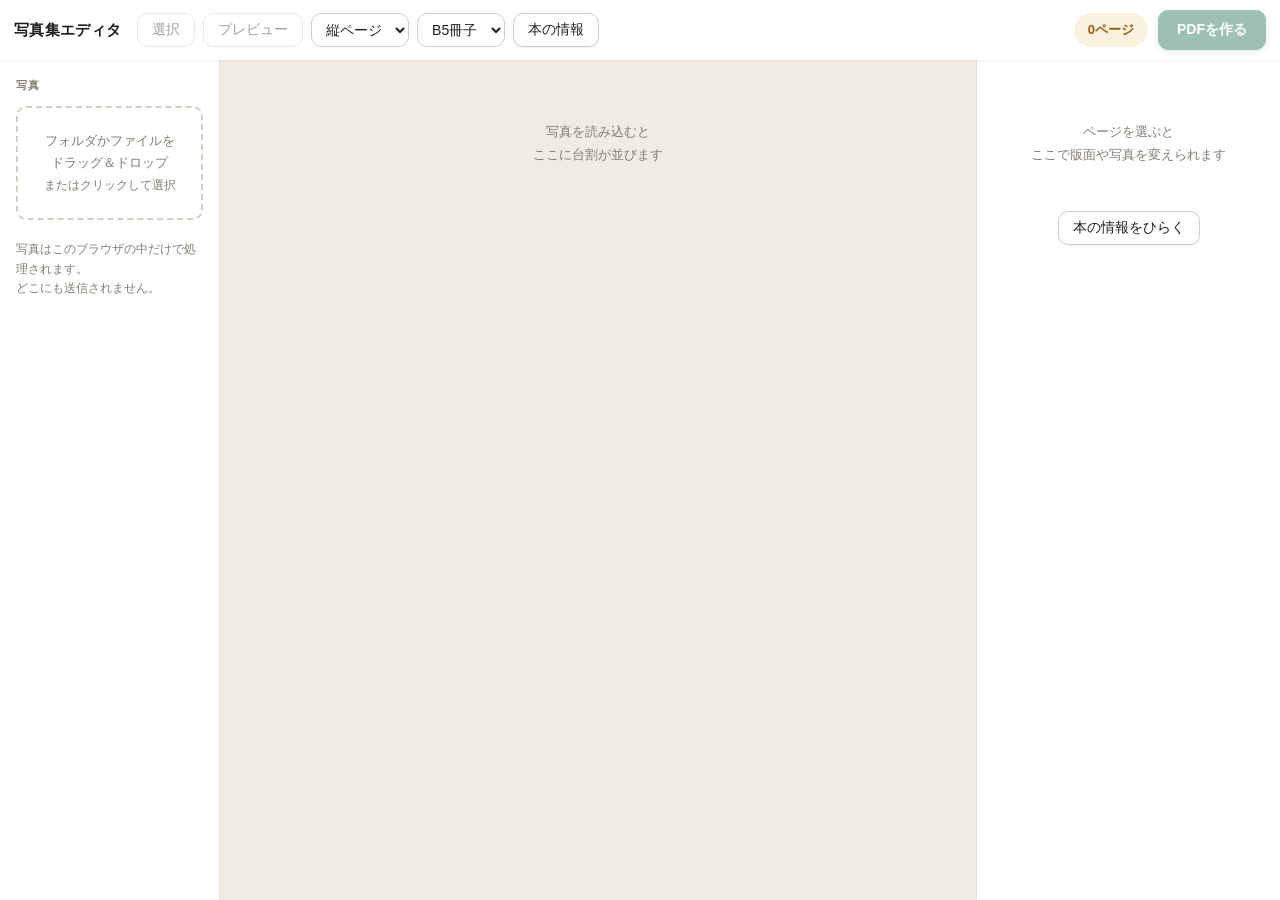
==== commit 956fb0cf: "見た目の土台を作り直し、狭い画面の主要操作を下端へ移す 「堅い・ボタンが小さい」という指摘への対応。数えたところ font-size は 11px が20箇所・12px が10箇所、border-ra" ====
--- a/photobook.html
+++ b/photobook.html
@@ -4,149 +4,232 @@
 <meta charset="utf-8">
 <meta name="viewport" content="width=device-width,initial-scale=1">
 <title>写真集エディタ — コンビニ中綴じ</title>
-<style>:root{
-  --bg:#f4f4f3; --panel:#fff; --line:#e0e0de; --ink:#22221f; --dim:#83837c;
-  --accent:#2f6f4e; --warn:#a8641b; --warnbg:#fdf4e6; --okbg:#eef5f0;
+<style>/* ═══════════ 見た目の土台 ═══════════
+   数値はここで決めた段階だけを使う。バラバラの px を書き足さないこと。
+   ・文字   11 / 12 / 13 / 14 / 16
+   ・間隔   4の倍数
+   ・角丸   --r1 6 / --r2 10 / --r3 16 / 丸
+   ・影     --sh1（浮いている）/ --sh2（手前にある）だけ
+   ・当たり判定 --tap 34 / --tapL 40（狭い画面は 44 / 46）
+   地は白ではなく温かい紙色にしてある。写真が主役なので、色は紙＋緑1色に絞る。 */
+:root{
+  /* 面 */
+  --bg:#f0ece4; --panel:#fff; --sunk:#f8f6f1;
+  --line:#e5e0d5; --line2:#d5cec0;
+  /* 文字 */
+  --ink:#211f1a; --dim:#847d70;
+  /* 主色 */
+  --accent:#1c6d4b; --accentHi:#22815a; --accentLo:#155239; --accentSoft:#e6f0ea;
+  /* 状態 */
+  --warn:#9c5c14; --warnbg:#fbf1df; --okbg:#e9f1ec;
+  --danger:#a03a33; --dangerLine:#e0c2bf; --dangerBg:#fbefee;
+  /* 押した時の面（沈み込みは入れない。色だけ変える） */
+  --press:#eceae4;
+  /* 影・角丸・当たり判定 */
+  --sh1:0 1px 2px rgba(56,45,25,.07);
+  --sh2:0 3px 10px rgba(56,45,25,.11), 0 1px 3px rgba(56,45,25,.06);
+  --r1:6px; --r2:10px; --r3:16px;
+  --tap:34px; --tapL:40px;
 }
 *{box-sizing:border-box}
 html,body{height:100%}
-body{margin:0;font:13px/1.6 -apple-system,BlinkMacSystemFont,"Hiragino Sans","Noto Sans JP",sans-serif;
-  background:var(--bg);color:var(--ink);overflow:hidden;display:flex;flex-direction:column}
-button{font:inherit;cursor:pointer;border:1px solid var(--line);background:#fff;color:var(--ink);
-  border-radius:6px;padding:5px 11px}
-button:hover:not(:disabled){background:#f0f0ee}
-button:disabled{opacity:.4;cursor:not-allowed}
-button.primary{background:var(--accent);border-color:var(--accent);color:#fff;font-weight:600}
-button.primary:hover:not(:disabled){background:#255a3f}
-select,textarea,input[type=text],input[type=number]{font:inherit;padding:5px 8px;border:1px solid var(--line);
-  border-radius:6px;background:#fff;color:var(--ink)}
+body{margin:0;font:14px/1.65 -apple-system,BlinkMacSystemFont,"Hiragino Sans","Noto Sans JP",sans-serif;
+  background:var(--bg);color:var(--ink);overflow:hidden;display:flex;flex-direction:column;
+  -webkit-font-smoothing:antialiased}
+
+/* ── ボタン ──
+   3段だけ：主（塗り）／副（白い面）／小（tiny）。
+   押した感じは背景色が変わるだけにする（動かさない）。 */
+button{font:inherit;font-weight:500;cursor:pointer;color:var(--ink);background:var(--panel);
+  border:1px solid var(--line2);border-radius:var(--r2);
+  min-height:var(--tap);padding:0 14px;
+  display:inline-flex;align-items:center;justify-content:center;gap:6px;
+  box-shadow:var(--sh1);transition:background .12s,border-color .12s,color .12s}
+button:hover:not(:disabled){background:var(--sunk)}
+button:active:not(:disabled){background:var(--press)}
+button:disabled{opacity:.42;cursor:not-allowed;box-shadow:none}
+button.primary{min-height:var(--tapL);padding:0 18px;font-weight:700;
+  background:var(--accent);border-color:var(--accent);color:#fff;
+  box-shadow:0 2px 6px rgba(28,109,75,.26)}
+button.primary:hover:not(:disabled){background:var(--accentHi);border-color:var(--accentHi)}
+button.primary:active:not(:disabled){background:var(--accentLo);border-color:var(--accentLo)}
+button.on{background:var(--accent);border-color:var(--accent);color:#fff;font-weight:600}
+button.on:hover:not(:disabled){background:var(--accentHi);border-color:var(--accentHi)}
+button.on:active:not(:disabled){background:var(--accentLo);border-color:var(--accentLo)}
+button.danger{border-color:var(--dangerLine);color:var(--danger)}
+button.danger:hover:not(:disabled){background:var(--dangerBg)}
+button.danger:active:not(:disabled){background:#f6e3e1}
+button.tiny{min-height:28px;padding:0 9px;font-size:12px;border-radius:var(--r1);box-shadow:none}
+
+select,textarea,input[type=text],input[type=number]{font:inherit;padding:6px 10px;
+  min-height:var(--tap);border:1px solid var(--line2);border-radius:var(--r2);
+  background:var(--panel);color:var(--ink)}
+select{cursor:pointer}
+:focus-visible{outline:2px solid var(--accent);outline-offset:1px}
+input[type=range]{accent-color:var(--accent)}
+input[type=checkbox],input[type=radio]{accent-color:var(--accent);width:17px;height:17px}
+
 .row{display:flex;align-items:center;gap:8px}
-h3{font-size:12px;margin:14px 0 7px;color:var(--dim);letter-spacing:.04em}
-
-header{display:flex;align-items:center;gap:7px;padding:9px 12px;background:var(--panel);
+h3{font-size:12px;margin:16px 0 8px;color:var(--dim);letter-spacing:.04em}
+
+header{display:flex;align-items:center;gap:8px;padding:10px 14px;background:var(--panel);
   border-bottom:1px solid var(--line);flex-wrap:wrap;flex:0 0 auto}
+body>header{border-bottom:0;box-shadow:var(--sh1);z-index:5}
 header button,header select{white-space:nowrap;flex:0 0 auto}
-header h1{font-size:14px;margin:0 8px 0 0;font-weight:700;letter-spacing:.02em;white-space:nowrap}
+header h1{font-size:15px;margin:0 8px 0 0;font-weight:700;letter-spacing:.02em;white-space:nowrap}
 .spacer{flex:1}
-#count{font-weight:600;padding:4px 12px;border-radius:20px;background:var(--okbg);white-space:nowrap}
+/* ページ数の表示と「PDFを作る」はひと組。狭い画面では下のバーへ丸ごと引っ越す */
+#mainAction{display:flex;align-items:center;gap:10px;flex:0 0 auto}
+#count{font-weight:600;font-size:13px;padding:6px 14px;border-radius:999px;
+  background:var(--okbg);color:var(--accentLo);white-space:nowrap}
 #count.bad{background:var(--warnbg);color:var(--warn)}
+/* 書き出し時に白ページを補う予告。エラーではないので枠線だけ控えめに */
+#count.warn{background:transparent;color:var(--warn);box-shadow:inset 0 0 0 1px var(--line2);
+  font-weight:500}
 #progress{font-size:12px;color:var(--dim);white-space:nowrap}
-.mini{font-size:11px;color:var(--dim)}
-
-main{display:grid;grid-template-columns:206px 1fr 288px;flex:1 1 auto;min-height:0}
-.pane{overflow-y:auto;padding:12px}
+.mini{font-size:12px;color:var(--dim)}
+
+main{display:grid;grid-template-columns:220px 1fr 304px;flex:1 1 auto;min-height:0}
+.pane{overflow-y:auto;padding:16px}
 .pane.left{border-right:1px solid var(--line);background:var(--panel)}
 .pane.right{border-left:1px solid var(--line);background:var(--panel);padding-bottom:40px}
 h2{font-size:11px;text-transform:uppercase;letter-spacing:.09em;color:var(--dim);
   margin:0 0 10px;font-weight:700}
-h2:not(:first-child){margin-top:20px}
-
-.drop{border:2px dashed var(--line);border-radius:8px;padding:22px 10px;text-align:center;
-  color:var(--dim);cursor:pointer;line-height:1.7;font-size:12px}
-.drop:hover,.drop.hot{border-color:var(--accent);color:var(--accent);background:var(--okbg)}
-.tray{display:grid;grid-template-columns:1fr 1fr;gap:6px;margin-top:10px}
-.tray figure{margin:0;position:relative;cursor:pointer;border-radius:4px;overflow:hidden;
-  border:1px solid var(--line);aspect-ratio:1;background:#eee}
+h2:not(:first-child){margin-top:24px}
+/* ペインの見出し。下の小さなラベル群（h2）より一段上に置く */
+h2.paneTitle{font-size:15px;text-transform:none;letter-spacing:0;color:var(--ink);
+  margin-bottom:12px}
+
+.drop{border:2px dashed var(--line2);border-radius:var(--r2);padding:22px 10px;text-align:center;
+  color:var(--dim);cursor:pointer;line-height:1.7;font-size:13px;
+  transition:border-color .12s,background .12s,color .12s}
+.drop:hover,.drop.hot{border-color:var(--accent);color:var(--accent);background:var(--accentSoft)}
+.tray{display:grid;grid-template-columns:1fr 1fr;gap:8px;margin-top:12px}
+.tray figure{margin:0;position:relative;cursor:pointer;border-radius:var(--r1);overflow:hidden;
+  border:1px solid var(--line);aspect-ratio:1;background:#eae7e0;box-shadow:var(--sh1)}
 .tray img{width:100%;height:100%;object-fit:cover;display:block}
 .tray figure:hover{outline:2px solid var(--accent);outline-offset:1px}
-.tray .o{position:absolute;left:3px;bottom:3px;background:rgba(0,0,0,.62);color:#fff;
-  font-size:9px;padding:1px 4px;border-radius:3px}
-
-#grid{display:grid;grid-template-columns:repeat(auto-fill,minmax(130px,1fr));gap:12px}
-.card{background:var(--panel);border:1px solid var(--line);border-radius:7px;overflow:hidden;
-  cursor:pointer;position:relative}
-.card.sel{border-color:var(--accent);box-shadow:0 0 0 2px rgba(47,111,78,.22)}
+.tray .o{position:absolute;left:4px;bottom:4px;background:rgba(0,0,0,.62);color:#fff;
+  font-size:9.5px;padding:1px 5px;border-radius:var(--r1)}
+
+/* 台割は「見開きひと組」を1ブロックにして並べる。真ん中が折り目。
+   表紙と裏表紙は相手がいないので、反対側を .slot で空けて左右をそろえる。 */
+#grid{display:grid;grid-template-columns:repeat(auto-fill,minmax(268px,1fr));gap:16px}
+.sp{display:grid;grid-template-columns:1fr 1fr;gap:0;position:relative;
+  padding:6px;border:1px solid var(--line);border-radius:12px;background:#e9e5dc}
+/* 2枚で1枚の紙に見えるよう、突き合わせる側の角は丸めない */
+.sp>.card:first-child{border-top-right-radius:0;border-bottom-right-radius:0}
+.sp>.card:last-child{border-top-left-radius:0;border-bottom-left-radius:0}
+/* 折り目：継ぎ目に影を落とす */
+.sp::after{content:'';position:absolute;top:6px;bottom:6px;left:50%;width:22px;
+  transform:translateX(-50%);pointer-events:none;
+  background:linear-gradient(90deg,rgba(0,0,0,0),rgba(0,0,0,.10) 40%,rgba(0,0,0,.17) 50%,
+    rgba(0,0,0,.10) 60%,rgba(0,0,0,0))}
+/* 表紙・裏表紙の、相手のいない側。空けておくだけ。
+   右ペインの写真枠も .slot なので、名前を分けてある（当たってはいけない） */
+.blankSide{border-radius:var(--r1)}
+/* 4の倍数にするため書き出し時に入る白ページ。まだ台割には無いので点線で予告する */
+.card.ghost{border-style:dashed;background:var(--sunk);cursor:default;box-shadow:none}
+.card.ghost canvas.ph{opacity:.45}
+.card.ghost .no{color:var(--dim)}
+.card{background:var(--panel);border:1px solid var(--line);border-radius:var(--r1);overflow:hidden;
+  cursor:pointer;position:relative;box-shadow:var(--sh1);
+  transition:border-color .12s,box-shadow .12s}
+.card:hover{box-shadow:var(--sh2)}
+.card.sel{border-color:var(--accent);box-shadow:0 0 0 2px rgba(28,109,75,.24)}
 .card.drag{opacity:.35}
-.card canvas.ph{display:block;width:100%;height:auto;background:#fafaf9}
-.card .meta{padding:4px 7px;border-top:1px solid var(--line);display:flex;
-  justify-content:space-between;gap:6px;font-size:10.5px;color:var(--dim)}
+.card canvas.ph{display:block;width:100%;height:auto;background:#fbfaf8}
+.card .meta{padding:5px 8px;border-top:1px solid var(--line);display:flex;
+  justify-content:space-between;gap:6px;font-size:11px;color:var(--dim)}
 .card .no{font-weight:700;color:var(--ink)}
 .card .tn{overflow:hidden;text-overflow:ellipsis;white-space:nowrap}
-.card .rot{position:absolute;top:5px;right:5px;background:rgba(0,0,0,.66);color:#fff;
-  border-radius:4px;font-size:10px;padding:1px 5px}
-.side{position:absolute;top:5px;left:5px;font-size:9px;color:#fff;background:rgba(0,0,0,.4);
-  padding:1px 4px;border-radius:3px}
-
-.field{margin-bottom:12px}
-.field label{display:block;font-size:11px;color:var(--dim);margin-bottom:4px;font-weight:600}
+.card .rot{position:absolute;top:6px;right:6px;background:rgba(0,0,0,.66);color:#fff;
+  border-radius:var(--r1);font-size:10.5px;padding:1px 5px}
+/* 選択中はチェック丸が右上に出るので、角度の印はその左へ寄せる */
+#grid.picking .card .rot{right:30px}
+.side{position:absolute;top:6px;left:6px;font-size:9.5px;color:#fff;background:rgba(0,0,0,.42);
+  padding:1px 5px;border-radius:var(--r1)}
+
+.field{margin-bottom:14px}
+.field label{display:block;font-size:12px;color:var(--dim);margin-bottom:5px;font-weight:600}
 .field select,.field input,.field textarea{width:100%}
 /* チェックボックス等まで幅100%にすると、ラベルが次の行へ落ちる */
 .field input[type=checkbox],.field input[type=color],.field input[type=radio]{width:auto}
-.field textarea{resize:vertical;line-height:1.5;min-height:52px}
+.field textarea{resize:vertical;line-height:1.55;min-height:56px}
 #insPrev{width:100%;max-height:300px;object-fit:contain;border:1px solid var(--line);
-  border-radius:5px;display:block;background:#fafaf9}
-.slot{display:flex;align-items:center;gap:7px;margin-bottom:6px}
-.slot img{width:42px;height:42px;object-fit:cover;border-radius:4px;border:1px solid var(--line);background:#eee}
+  border-radius:var(--r1);display:block;background:#fbfaf8;box-shadow:var(--sh1)}
+.slot{display:flex;align-items:center;gap:8px;margin-bottom:8px}
+/* 正方形に切ると縦長か横長か分からなくなるので、全体を収めて形のまま見せる */
+.slot img{width:44px;height:44px;object-fit:contain;border-radius:var(--r1);
+  border:1px solid var(--line);background:#eceae4}
 .slot select{flex:1;min-width:0}
-.toggle{display:flex;align-items:center;gap:8px;padding:8px 10px;border:1px solid var(--line);
-  border-radius:6px;background:#fafaf9;cursor:pointer}
+.toggle{display:flex;align-items:center;gap:8px;padding:8px 12px;border:1px solid var(--line);
+  border-radius:var(--r2);background:var(--sunk);cursor:pointer;min-height:var(--tap)}
 .toggle input{margin:0}
-.hint{font-size:11px;color:var(--dim);line-height:1.55;margin:7px 0 0}
-.empty{color:var(--dim);text-align:center;padding:44px 18px;line-height:1.8;font-size:12px}
-
-#modal,#bookModal{position:fixed;inset:0;background:rgba(0,0,0,.45);display:none;
+.hint{font-size:12px;color:var(--dim);line-height:1.6;margin:8px 0 0}
+.empty{color:var(--dim);text-align:center;padding:44px 18px;line-height:1.8;font-size:13px}
+
+#modal,#bookModal{position:fixed;inset:0;background:rgba(30,24,14,.46);display:none;
   align-items:center;justify-content:center;z-index:50}
 #modal.on,#bookModal.on{display:flex}
-.sheet{background:var(--panel);border-radius:10px;width:min(700px,93vw);max-height:88vh;
-  display:flex;flex-direction:column;overflow:hidden}
+.sheet{background:var(--panel);border-radius:var(--r3);width:min(700px,93vw);max-height:88vh;
+  display:flex;flex-direction:column;overflow:hidden;box-shadow:0 20px 60px rgba(30,24,14,.32)}
 .sheet .body{padding:16px;overflow-y:auto}
-pre{background:#22221f;color:#e8e8e2;padding:12px;border-radius:6px;font-size:11px;
-  max-height:190px;overflow:auto;white-space:pre-wrap;margin:10px 0 0;line-height:1.5}
-.dl{display:flex;justify-content:space-between;align-items:center;padding:7px 10px;
-  border:1px solid var(--line);border-radius:6px;margin-bottom:6px;gap:10px}
-.dl a{color:var(--accent);font-weight:600;text-decoration:none;white-space:nowrap}
+pre{background:#26241e;color:#e9e6dd;padding:12px;border-radius:var(--r2);font-size:12px;
+  max-height:190px;overflow:auto;white-space:pre-wrap;margin:12px 0 0;line-height:1.5}
+.dl{display:flex;justify-content:space-between;align-items:center;padding:10px 12px;
+  border:1px solid var(--line);border-radius:var(--r2);margin-bottom:8px;gap:10px;
+  background:var(--sunk)}
+.dl a{color:var(--accent);font-weight:700;text-decoration:none;white-space:nowrap}
 .dl a:hover{text-decoration:underline}
 .dl .n{overflow:hidden;text-overflow:ellipsis;white-space:nowrap}
-.dl .n em{font-style:normal;color:var(--dim);font-size:11px;margin-left:7px}
-.dl .s{color:var(--dim);font-size:11px;white-space:nowrap}
-.ok{background:var(--okbg);padding:9px 12px;border-radius:6px;margin:0 0 12px}
-.warn{background:var(--warnbg);color:var(--warn);padding:9px 12px;border-radius:6px;margin:0 0 12px}
-details{margin-top:10px}
-summary{cursor:pointer;color:var(--dim);font-size:12px;margin-bottom:7px}
-
-#toast{position:fixed;left:50%;bottom:26px;transform:translateX(-50%) translateY(20px);
-  background:#22221f;color:#fff;padding:9px 18px;border-radius:22px;font-size:12.5px;
-  opacity:0;pointer-events:none;transition:.22s;z-index:70}
+.dl .n em{font-style:normal;color:var(--dim);font-size:12px;margin-left:8px}
+.dl .s{color:var(--dim);font-size:12px;white-space:nowrap}
+.ok{background:var(--okbg);padding:10px 14px;border-radius:var(--r2);margin:0 0 12px}
+.warn{background:var(--warnbg);color:var(--warn);padding:10px 14px;border-radius:var(--r2);
+  margin:0 0 12px}
+details{margin-top:12px}
+summary{cursor:pointer;color:var(--dim);font-size:12px;margin-bottom:8px}
+
+#toast{position:fixed;left:50%;bottom:28px;transform:translateX(-50%) translateY(20px);
+  background:#26241e;color:#fff;padding:11px 20px;border-radius:999px;font-size:13px;
+  opacity:0;pointer-events:none;transition:.22s;z-index:70;box-shadow:0 6px 24px rgba(30,24,14,.3)}
 #toast.on{opacity:1;transform:translateX(-50%)}
 
-ol.steps{margin:6px 0 10px;padding-left:22px;line-height:1.85}
+ol.steps{margin:8px 0 12px;padding-left:22px;line-height:1.85}
 ol.steps li{margin:2px 0}
-ol.steps b{background:var(--okbg);padding:1px 5px;border-radius:4px}
+ol.steps b{background:var(--okbg);padding:1px 6px;border-radius:var(--r1)}
 
 /* ── 選択モード ── */
-button.on{background:var(--accent);border-color:var(--accent);color:#fff}
-button.on:hover:not(:disabled){background:#255a3f}
-button.danger{border-color:#d8b4b4;color:#9b3b3b}
-button.danger:hover:not(:disabled){background:#fbf0f0}
-button.tiny{padding:2px 8px;font-size:11px;border-radius:5px}
-
-.paneHead{display:flex;align-items:center;margin-bottom:10px}
+.paneHead{display:flex;align-items:center;margin-bottom:12px}
 .paneHead h2{margin:0}
-.actions{display:flex;align-items:center;flex-wrap:wrap;gap:6px;margin-bottom:10px;
-  padding:7px 8px;background:var(--okbg);border-radius:6px}
+.actions{display:flex;align-items:center;flex-wrap:wrap;gap:8px;margin-bottom:12px;
+  padding:10px;background:var(--accentSoft);border-radius:var(--r2)}
 .actions .mini{flex:1 0 100%}
-.actions button{padding:3px 9px;font-size:11px;white-space:nowrap;flex:0 0 auto}
+.actions button{min-height:30px;padding:0 10px;font-size:12px;white-space:nowrap;flex:0 0 auto}
 .actions .spacer{display:none}
 
 .card.mark{outline:2px solid var(--accent);outline-offset:-2px}
 #tray figure.mark{outline:2px solid var(--accent);outline-offset:-2px}
-.chk{position:absolute;top:5px;right:5px;width:17px;height:17px;border-radius:50%;
-  background:#fff;border:1.5px solid var(--line);box-shadow:0 1px 3px rgba(0,0,0,.18)}
+.chk{position:absolute;top:6px;right:6px;width:19px;height:19px;border-radius:50%;
+  background:#fff;border:1.5px solid var(--line2);box-shadow:0 1px 3px rgba(0,0,0,.18)}
 .card.mark .chk,#tray figure.mark .chk{background:var(--accent);border-color:var(--accent)}
-.card.mark .chk::after,#tray figure.mark .chk::after{content:'';position:absolute;left:4.5px;top:1.5px;
+.card.mark .chk::after,#tray figure.mark .chk::after{content:'';position:absolute;left:5.5px;top:2.5px;
   width:4px;height:8px;border:solid #fff;border-width:0 2px 2px 0;transform:rotate(45deg)}
-.pickState{margin:0;font-size:12px;color:var(--dim)}
-.pickState b{font-size:15px;color:var(--ink)}
+.pickState{margin:0;font-size:13px;color:var(--dim)}
+.pickState b{font-size:16px;color:var(--ink)}
 
 /* ── 見開きプレビュー ── */
-#prev{position:fixed;inset:0;z-index:60;background:#26261f;display:none;flex-direction:column}
+#prev{position:fixed;inset:0;z-index:60;background:#26241e;display:none;flex-direction:column}
 #prev.on{display:flex}
-#prev .bar{display:flex;align-items:center;gap:9px;padding:10px 14px;flex:0 0 auto;
-  background:rgba(0,0,0,.3);color:#f2f2ee;border-bottom:1px solid rgba(255,255,255,.08)}
-#prev .bar b{font-size:13px;letter-spacing:.02em}
-#prev .pos{font-size:12px;color:#b9b9b0}
-#prev .bar button{background:#3b3b34;border-color:#53534a;color:#f2f2ee}
-#prev .bar button:hover:not(:disabled){background:#4a4a42}
+#prev .bar{display:flex;align-items:center;gap:10px;padding:10px 14px;flex:0 0 auto;
+  background:rgba(0,0,0,.3);color:#f2f0ea;border-bottom:1px solid rgba(255,255,255,.08)}
+#prev .bar b{font-size:14px;letter-spacing:.02em}
+#prev .pos{font-size:12px;color:#b8b3a6}
+#prev .bar button,#prev .foot button{background:#3d3a31;border-color:#565246;color:#f2f0ea;
+  box-shadow:none}
+#prev .bar button:hover:not(:disabled),#prev .foot button:hover:not(:disabled){background:#4b4740}
+#prev .bar button:active:not(:disabled),#prev .foot button:active:not(:disabled){background:#33302a}
 #prev .stage{flex:1 1 auto;min-height:0;display:flex;align-items:center;justify-content:center;
   padding:28px}
 #prev .spread{position:relative;display:flex;background:#fff;
@@ -163,41 +246,54 @@
   background:rgba(0,0,0,.3);border-top:1px solid rgba(255,255,255,.08)}
 #prev .foot .mid{flex:1 1 auto;min-width:0;display:flex;flex-direction:column;
   align-items:center;gap:3px}
-#prev .foot .tip{font-size:11px;color:#8f8f86;text-align:center}
-#prev .jump{display:flex;align-items:center;gap:6px;font-size:11px;color:#b9b9b0}
-#prev .jump input{width:64px;padding:3px 6px;font-size:12px;text-align:center;
-  background:#3b3b34;border:1px solid #53534a;color:#f2f2ee;border-radius:5px}
-#prev .jump .of b{color:#f2f2ee}
-#prev .foot button{flex:0 0 auto;min-width:92px;background:#3b3b34;border-color:#53534a;color:#f2f2ee}
-#prev .foot button:hover:not(:disabled){background:#4a4a42}
-
-details.info{margin-top:20px;border-top:1px solid var(--line);padding-top:12px}
+#prev .foot .tip{font-size:11px;color:#8e897d;text-align:center}
+#prev .jump{display:flex;align-items:center;gap:6px;font-size:12px;color:#b8b3a6}
+#prev .jump input{width:66px;padding:4px 6px;min-height:30px;font-size:13px;text-align:center;
+  background:#3d3a31;border:1px solid #565246;color:#f2f0ea;border-radius:var(--r1)}
+#prev .jump .of b{color:#f2f0ea}
+#prev .foot button{flex:0 0 auto;min-width:96px}
+
+details.info{margin-top:24px;border-top:1px solid var(--line);padding-top:14px}
 details.info summary{cursor:pointer;font-size:11px;letter-spacing:.06em;color:var(--dim);
   font-weight:700;text-transform:uppercase}
 details.info[open] summary{margin-bottom:10px}
-.hint code{background:#efefec;padding:1px 4px;border-radius:3px;font-size:11px}
-
-.rotRow{display:flex;align-items:center;gap:8px;margin:2px 0 8px}
-.rotRow button{font-size:16px;line-height:1;padding:5px 12px}
-.rotRow button.tiny{font-size:11px;padding:3px 9px}
-.rotVal{min-width:44px;text-align:center;font-weight:600;font-variant-numeric:tabular-nums}
+.hint code{background:var(--sunk);border:1px solid var(--line);padding:1px 5px;
+  border-radius:var(--r1);font-size:11.5px}
+
+.rotRow{display:flex;align-items:center;gap:8px;margin:2px 0 10px}
+.rotRow button{font-size:17px;line-height:1;padding:0 14px}
+.rotRow button.tiny{font-size:12px;padding:0 10px}
+.rotVal{min-width:46px;text-align:center;font-weight:600;font-variant-numeric:tabular-nums}
 
 /* 並べ替え：どこに入るかを縦線で示す（.card は overflow:hidden なので内側に引く） */
 .card.dropL::before,.card.dropR::after{content:'';position:absolute;top:0;bottom:0;width:4px;
   background:var(--accent);z-index:3}
 .card.dropL::before{left:0}
 .card.dropR::after{right:0}
+/* 横ページ（上とじ）は上下にめくるので、目印も横線にする */
+body.landscape .card.dropL::before,body.landscape .card.dropR::after{
+  left:0;right:0;width:auto;height:4px}
+body.landscape .card.dropL::before{top:0;bottom:auto}
+body.landscape .card.dropR::after{top:auto;bottom:0}
 .card[draggable="true"]{cursor:grab}
 .card.drag{cursor:grabbing}
 
 /* トレイからページへ写真を落とす */
 .card.dropOn{outline:3px solid var(--accent);outline-offset:-3px;
-  box-shadow:0 0 0 4px rgba(47,111,78,.18)}
+  box-shadow:0 0 0 4px rgba(28,109,75,.18)}
 #tray figure[draggable="true"]{cursor:grab}
 #tray figure.drag{opacity:.35;cursor:grabbing}
 
 /* 横ページ：一覧のカードも横長にする */
-body.landscape #grid{grid-template-columns:repeat(auto-fill,minmax(190px,1fr))}
+body.landscape #grid{grid-template-columns:repeat(auto-fill,minmax(210px,1fr))}
+/* 上とじの見開きは上下に積む。折り目も横向きに */
+body.landscape .sp{grid-template-columns:1fr;grid-template-rows:1fr 1fr}
+body.landscape .sp>.card:first-child{border-radius:var(--r1) var(--r1) 0 0}
+body.landscape .sp>.card:last-child{border-radius:0 0 var(--r1) var(--r1)}
+body.landscape .sp::after{top:50%;left:6px;right:6px;bottom:auto;width:auto;height:22px;
+  transform:translateY(-50%);
+  background:linear-gradient(180deg,rgba(0,0,0,0),rgba(0,0,0,.10) 40%,rgba(0,0,0,.17) 50%,
+    rgba(0,0,0,.10) 60%,rgba(0,0,0,0))}
 /* プレビュー：上とじは上下に積む。折り目の影も横向きに */
 #prev .spread.vert{flex-direction:column}
 #prev .spread.two.vert::after{top:50%;left:0;right:0;bottom:auto;width:auto;height:30px;
@@ -208,17 +304,23 @@
 /* ═══ 狭い画面 ═══
    3カラム固定では 390px で中央が24pxに潰れ、右ペインが画面外に出てしまう。
    1カラムにして、下のタブで 写真 / 台割 / 編集 を切り替える。 */
-.settings{display:flex;align-items:center;gap:7px;flex:0 0 auto}
-#tabbar{display:none}
+.settings{display:flex;align-items:center;gap:8px;flex:0 0 auto}
+#tabbar,#bottomBar{display:none}
 
 @media (max-width:820px){
-  header{gap:6px;padding:8px 10px}
+  header{gap:6px;padding:8px 12px}
   header h1{display:none}
   /* 設定はまるごと2行目へ。項目が少ないので横スクロールは不要 */
   .settings{order:10;flex:1 0 100%;flex-wrap:wrap}
-  #count{font-size:12px;padding:4px 9px}
+  /* 触るものは親指で押せる大きさに */
+  button{min-height:40px;padding:0 15px}
+  button.primary{min-height:46px}
+  button.tiny{min-height:32px}
+  .actions button{min-height:34px}
+  select,textarea,input[type=text],input[type=number]{min-height:40px}
 
   main{grid-template-columns:1fr}
+  .pane{padding:14px}
   .pane.left,.pane.right{border:0;padding-bottom:16px}
   body[data-tab="photos"] #center,
   body[data-tab="photos"] .pane.right{display:none}
@@ -228,13 +330,27 @@
   body[data-tab="ins"]    #center{display:none}
 
   .tray{grid-template-columns:repeat(auto-fill,minmax(88px,1fr))}
-  #grid{grid-template-columns:repeat(auto-fill,minmax(104px,1fr));gap:9px}
-  body.landscape #grid{grid-template-columns:repeat(auto-fill,minmax(150px,1fr))}
-
-  #tabbar{display:flex;flex:0 0 auto;border-top:1px solid var(--line);background:var(--panel)}
-  #tabbar button{flex:1;border:0;border-radius:0;padding:11px 0;font-size:12px;
-    color:var(--dim);background:none}
-  #tabbar button.on{color:var(--accent);font-weight:700;
+  /* 見開きは1組ずつ縦に積む。表紙だけ1行目、2行目からは左右2カラムになる */
+  #grid{grid-template-columns:1fr;gap:12px}
+  body.landscape #grid{grid-template-columns:1fr}
+
+  /* ページ数と「PDFを作る」は、ヘッダーではなく親指の届く下端に置く。
+     中身の引っ越しは placeMainAction() が担当する（DOMごと移す）。 */
+  #bottomBar{display:flex;align-items:center;gap:10px;flex:0 0 auto;
+    padding:8px 12px;background:var(--panel);border-top:1px solid var(--line);
+    box-shadow:0 -2px 10px rgba(56,45,25,.07)}
+  #bottomBar #mainAction{flex:1 1 auto;min-width:0}
+  /* 予告文は2行になることがある。中途半端に折れないよう均等割りにする */
+  #bottomBar #count{flex:1 1 auto;min-width:0;white-space:normal;font-size:11.5px;
+    line-height:1.4;text-align:center;text-wrap:balance;padding:6px 10px}
+  #bottomBar #buildBtn{flex:0 0 auto}
+
+  #tabbar{display:flex;flex:0 0 auto;border-top:1px solid var(--line);background:var(--panel);
+    padding-bottom:env(safe-area-inset-bottom,0px)}
+  #tabbar button{flex:1;border:0;border-radius:0;min-height:52px;padding:0;font-size:12px;
+    color:var(--dim);background:none;box-shadow:none}
+  #tabbar button:hover:not(:disabled),#tabbar button:active:not(:disabled){background:var(--sunk)}
+  #tabbar button.on{color:var(--accent);font-weight:700;background:none;
     box-shadow:inset 0 -2px 0 var(--accent)}
 
   #prev .bar{gap:6px;padding:8px 10px}
@@ -244,10 +360,11 @@
   #prev .foot{gap:8px;padding:9px 10px calc(9px + env(safe-area-inset-bottom,0px))}
   #prev .foot .tip{display:none}
   #prev .foot .mid{flex:0 0 auto}
-  #prev .jump input{width:58px;padding:6px}
-  #prev .foot button{flex:1 1 0;min-width:0;padding:12px 0;font-size:13px}
+  #prev .jump input{width:60px}
+  #prev .foot button{flex:1 1 0;min-width:0;min-height:46px;font-size:14px}
   .sheet{width:100vw;max-height:100vh;border-radius:0}
-  #toast{bottom:64px}
+  /* 下のバー（操作＋タブ）に隠れない高さへ */
+  #toast{bottom:calc(140px + env(safe-area-inset-bottom,0px))}
 }
 
 /* 枠のサムネイルをタップして写真を選ぶ */
@@ -255,46 +372,54 @@
 .slot img.pick:hover{outline:2px solid var(--accent);outline-offset:1px}
 
 /* 本の情報：入力欄の下に書体セレクタを並べる */
-.field .fontSel{margin-top:5px;width:100%;font-size:11px;padding:3px 7px}
+.field .fontSel{margin-top:6px;width:100%;font-size:12px;padding:4px 8px;min-height:30px}
 
 /* 本の情報：書体・大きさ・色を1行に */
-.styleRow{display:flex;align-items:center;gap:6px;margin-top:5px}
+.styleRow{display:flex;align-items:center;gap:6px;margin-top:6px}
 .styleRow input[type=color]{flex:0 0 auto}
 .styleRow .hex{flex:1 1 auto;min-width:0}
 .styleRow .fontSel{margin-top:0;flex:1 1 auto;min-width:0}
-.styleRow .u{display:flex;align-items:center;gap:4px;font-size:11px;color:var(--dim)}
-.styleRow input.sz{width:56px;padding:3px 6px;font-size:11px}
-.styleRow input.hex{width:78px;padding:3px 6px;font-size:11px;
+.styleRow .u{display:flex;align-items:center;gap:4px;font-size:12px;color:var(--dim)}
+.styleRow input.sz{width:60px;padding:4px 7px;font-size:12px;min-height:30px}
+.styleRow input.hex{width:84px;padding:4px 7px;font-size:12px;min-height:30px;
   font-family:ui-monospace,SFMono-Regular,Menlo,monospace;text-transform:lowercase}
-.styleRow input[type=color]{width:30px;height:24px;padding:1px;border:1px solid var(--line);
-  border-radius:5px;background:#fff;cursor:pointer}
-.posGrid{display:grid;grid-template-columns:1fr 1fr;gap:5px}
-.posGrid button{padding:7px 0;font-size:11px}
-
-.styleRow input.op{flex:1 1 auto;min-width:0;padding:0;height:20px}
-.field .toggle{margin-bottom:6px}
+.styleRow input[type=color]{width:32px;height:30px;min-height:0;padding:1px;
+  border:1px solid var(--line2);border-radius:var(--r1);background:#fff;cursor:pointer}
+.posGrid{display:grid;grid-template-columns:1fr 1fr;gap:6px}
+.posGrid button{padding:0;font-size:12px}
+
+.styleRow input.op{flex:1 1 auto;min-width:0;min-height:0;padding:0;height:20px}
+.field .toggle{margin-bottom:8px}
 
 /* 切り抜きの調整 */
 #insPrev.cropable{cursor:grab}
 #insPrev.cropable:active{cursor:grabbing}
-.cropRow{display:flex;align-items:center;gap:6px;margin:-2px 0 8px}
+.cropRow{display:flex;align-items:center;gap:8px;margin:0 0 10px}
 .cropRow button,.cropRow .u{white-space:nowrap;flex:0 0 auto}
-.cropRow input[type=range]{flex:1 1 auto;min-width:0;padding:0;height:20px}
-.cropRow .zl{min-width:34px;text-align:right;font-variant-numeric:tabular-nums}
+.cropRow input[type=range]{flex:1 1 auto;min-width:0;padding:0;height:20px;min-height:0}
+.cropRow .zl{min-width:36px;text-align:right;font-variant-numeric:tabular-nums;font-size:12px}
+.cropRow .u{font-size:12px;color:var(--dim)}
 
 /* 写真をサムネイルで選ぶ */
 .slot .photoBtn{flex:1;min-width:0;display:flex;align-items:center;gap:6px;
-  overflow:hidden;text-overflow:ellipsis;white-space:nowrap;text-align:left}
+  overflow:hidden;text-overflow:ellipsis;white-space:nowrap;text-align:left;
+  justify-content:flex-start}
 .slot .photoBtn .cv{margin-left:auto;color:var(--dim)}
-.pickGrid{display:grid;grid-template-columns:repeat(auto-fill,minmax(56px,1fr));gap:5px;
-  margin:0 0 8px;padding:7px;background:#f4f4f2;border:1px solid var(--line);border-radius:7px;
-  max-height:230px;overflow-y:auto}
-.pickGrid figure{margin:0;cursor:pointer;border-radius:4px;overflow:hidden;line-height:0;
-  border:2px solid transparent}
+/* 写真を選び直す小窓。切り抜くと縦長か横長か判別できないので、
+   枠は正方形のまま object-fit:contain で全体を入れ、余った側を地の色で見せる。
+   トレイと同じ 縦/横 の印も添える。 */
+.pickGrid{display:grid;grid-template-columns:repeat(auto-fill,minmax(64px,1fr));gap:6px;
+  margin:0 0 10px;padding:8px;background:var(--sunk);border:1px solid var(--line);
+  border-radius:var(--r2);max-height:260px;overflow-y:auto}
+.pickGrid figure{margin:0;position:relative;cursor:pointer;border-radius:var(--r1);overflow:hidden;
+  line-height:0;border:2px solid transparent;background:#e6e3dc}
 .pickGrid figure.on{border-color:var(--accent)}
 .pickGrid figure:hover{border-color:var(--dim)}
-.pickGrid img{width:100%;aspect-ratio:1;object-fit:cover;display:block}
-.cropRow .rot{font-size:14px;line-height:1;padding:2px 7px}
+.pickGrid img{width:100%;aspect-ratio:1;object-fit:contain;display:block}
+.pickGrid .o{position:absolute;left:2px;bottom:2px;background:rgba(0,0,0,.6);color:#fff;
+  font-size:9.5px;line-height:1.6;padding:0 4px;border-radius:3px}
+.cropRow .rot{font-size:15px;line-height:1;padding:0 9px}
+.cropRow input[type=range]{flex:1 1 auto;min-width:44px}
 
 #bookModal .sheet{width:min(420px,94vw)}
 </style>
@@ -305,6 +430,9 @@
   <h1>写真集エディタ</h1>
   <button id="pickBtn" onclick="togglePickPages()" disabled
     title="複数のページを選んで、まとめて削除・複製します">選択</button>
+  <!-- 選択中だけ出す。編集タブへ移らないと消せないのは操作として遠いため -->
+  <button id="delPagesBtn" class="danger" onclick="delMarkedPages()"
+    style="display:none" title="選んだページを削除します">削除</button>
   <button id="prevBtn" onclick="openPreview()" disabled
     title="全画面で、実際にめくったときの見開きを確認します">プレビュー</button>
   <div class="settings">
@@ -321,9 +449,12 @@
   </div>
   <span id="progress" style="display:none"></span>
   <span class="spacer"></span>
-  <span id="count">—</span>
-  <button id="padBtn" onclick="padBlanks()" style="display:none"></button>
-  <button class="primary" id="buildBtn" onclick="exportPDF()" disabled>PDFを作る</button>
+  <!-- ページ数と「PDFを作る」はひと組。狭い画面では #bottomBar へ丸ごと引っ越す
+       （placeMainAction）。親指の届く下端に置きたいため。 -->
+  <div id="mainAction">
+    <span id="count">—</span>
+    <button class="primary" id="buildBtn" onclick="exportPDF()" disabled>PDFを作る</button>
+  </div>
 </header>
 
 <main>
@@ -352,6 +483,8 @@
     <div class="empty">読み込み中…</div>
   </div>
 </main>
+
+<div id="bottomBar"></div>
 
 <nav id="tabbar">
   <button data-tab="photos" onclick="setTab('photos')">写真</button>
@@ -430,8 +563,10 @@
 'use strict';
 
 const MM = 72 / 25.4;                    // 1mm = 2.8346pt
-/* 90度単位に丸めて 0/90/180/270 にする。回転まわりで先に必要になるのでここに置く */
+/* 90度単位に丸めて 0/90/180/270 にする。ページ全体の回転など、直角しか扱わない所で使う */
 const norm360 = d => ((Math.round(d / 90) * 90 % 360) + 360) % 360;
+/* 丸めずに 0〜359 へ収める。写真の自由角度で使う */
+const normAngle = d => (((+d || 0) % 360) + 360) % 360;
 const CFG = JSON.parse(document.getElementById('cfg-data').textContent);
 const TPL = JSON.parse(document.getElementById('tpl-data').textContent);
 /* ── 冊子サイズと向き ──
@@ -525,13 +660,15 @@
   setTab(document.body.dataset.tab || 'grid');
   const p = $('#book'); if (p) p.value = BOOK_NAME;
   const or = $('#orient'); if (or) or.value = ORIENT_NAME;
+  placeMainAction();
+  addEventListener('resize', placeMainAction);
 }
 
 const S = {
   photos: [], pages: [], sel: -1,
   pickPages: false, markedPages: new Set(), lastMark: null,   // 台割の複数選択
   pickPhotos: false, markedPhotos: new Set(),                 // 写真トレイの複数選択
-  prev: [], prevAt: 0,                                        // 見開きプレビュー
+  prev: [], prevAt: 0, prevPages: null,                       // 見開きプレビュー（刷る並び）
   picker: null,                                               // 写真を選ぶ一覧を開いている枠
 };
 const $ = s => document.querySelector(s);
@@ -611,27 +748,37 @@
   return 0;
 }
 
-/** rot は数値（時計回りの度数）か、テンプレート側の 'cw'/'ccw'/'auto-cw'/'auto-ccw' */
+/** rot は数値（時計回りの度数・任意）か、テンプレート側の 'cw'/'ccw'/'auto-cw'/'auto-ccw' */
 function applyRotate(src, rot) {
   if (!rot) return src;
   let deg;
   if (typeof rot === 'number') {
-    deg = norm360(rot);
+    deg = normAngle(rot);
   } else {
     const s = String(rot), wide = src.width > src.height;
     if (!(s === 'cw' || s === 'ccw' || (s.startsWith('auto') && wide))) return src;
     deg = s.endsWith('ccw') ? 270 : 90;   // ccw = 反時計90 = 時計270
   }
   if (!deg) return src;
-  const swap = deg === 90 || deg === 270;
-  const c = document.createElement('canvas');
-  c.width = swap ? src.height : src.width;
-  c.height = swap ? src.width : src.height;
-  const x = c.getContext('2d');
-  x.translate(c.width / 2, c.height / 2);
-  x.rotate(deg * Math.PI / 180);
-  x.drawImage(src, -src.width / 2, -src.height / 2);
-  return c;
+
+  const rad = deg * Math.PI / 180;
+  const c = Math.abs(Math.cos(rad)), sn = Math.abs(Math.sin(rad));
+  const w = src.width, h = src.height;
+  /* 直角以外に回すと四隅が透明になる。そのまま枠に敷くと角が白く抜けるので、
+     透明を含まない最大の範囲だけを残す。外接矩形と同じ形で切ると、
+     直角のときは元のまま（切り落としゼロ）になる。 */
+  const A = (w * c + h * sn) / (w * sn + h * c);     // 回した後の外接矩形の縦横比
+  const W = Math.min(w / (c + sn / A), h / (sn + c / A));
+  const cw = Math.max(1, Math.round(W)), ch = Math.max(1, Math.round(W / A));
+
+  const cv = document.createElement('canvas');
+  cv.width = cw; cv.height = ch;
+  const x = cv.getContext('2d');
+  x.imageSmoothingEnabled = true; x.imageSmoothingQuality = 'high';
+  x.translate(cw / 2, ch / 2);
+  x.rotate(rad);
+  x.drawImage(src, -w / 2, -h / 2);
+  return cv;
 }
 
 function cropSrc(src, cr) {
@@ -689,12 +836,12 @@
     2枚組の版面では写真ごとに向きを変えたいので、枠ごとに持てるようにしてある。 */
 function slotRotation(pg, slot) {
   const r = pg && pg.rots && pg.rots[slot];
-  return r == null ? pageRotation(pg) : norm360(r);
+  return r == null ? pageRotation(pg) : normAngle(r);
 }
 
 function setSlotRot(pg, slot, deg) {
   pg.rots = pg.rots || [];
-  pg.rots[slot] = norm360(deg);          // 0も明示的に持つ（ページ指定を打ち消すため）
+  pg.rots[slot] = normAngle(deg);        // 0も明示的に持つ（ページ指定を打ち消すため）
 }
 
 /** 回転と src_crop を適用したあとの元画像。drawPage と当たり判定で同じものを使う */
@@ -870,24 +1017,28 @@
     const su = list.find(x => String(x.content).includes('{subtitle}'));
     list = list.map(x => (x === ti ? cv.title : (x === su && cv.subtitle ? cv.subtitle : x)));
   }
+  /* ノンブルはページの回転に付き合わせない（fixed:true）。
+     写真を回すのは中身の都合で、紙のどこに何ページ目と刷るかは本の都合。
+     回すと文字が横倒しになるうえ、y から高さを引く分だけ位置まで動いてしまう。 */
   if (CFG.page_numbers && pageNo >= (CFG.page_number_start || 3) && t.nombre !== false) {
     const sm = CFG.safe_margin_mm || 7;
     const k = PH / ORIENT[ORIENT_NAME].design[1], far = isFarPage(pageNo);
     if (ORIENT_NAME === 'landscape') {
       /* 小口は上下。下頁なら下、上頁なら上に置く */
       list.push({ content: '{pageno}', x: PW / 2 - 10 * k, y: far ? PH - sm : sm + 6 * k,
-                  w: 20 * k, size: 7.5 * k, font: 'sans', align: 'center', color: '#999999' });
+                  w: 20 * k, size: 7.5 * k, font: 'sans', align: 'center', color: '#999999',
+                  fixed: true });
     } else {
       list.push({ content: '{pageno}', x: far ? PW - sm - 20 * k : sm, y: PH - 6 * k,
                   w: 20 * k, size: 7.5 * k, font: 'sans', align: far ? 'right' : 'left',
-                  color: '#999999' });
+                  color: '#999999', fixed: true });
     }
   }
   for (let ts of list) {
     const raw = String(ts.content || '');
     ts = withChosenFont(ts, raw);
     const pdeg = pageRotation(pg);
-    if (pdeg && !ts.rotate) ts = { ...ts, rotate: (360 - pdeg) % 360 };
+    if (pdeg && !ts.rotate && !ts.fixed) ts = { ...ts, rotate: (360 - pdeg) % 360 };
     let s = raw;
     for (const k in vals) s = s.split('{' + k + '}').join(vals[k]);
     if (s.trim()) out.push({ ...ts, text: s });
@@ -1142,17 +1293,36 @@
   setPhoto(slot, q.name);            // setPhoto の中で renderIns まで走る
 }
 
+/** ↺↻ の90度ずつ。1枚だけの版面なら、対になる縦向きの版面へ入れ替える */
 function rotateSlot(slot, step) {
   const pg = S.pages[S.sel]; if (!pg) return;
-  setSlotRot(pg, slot, slotRotation(pg, slot) + step);
+  const t = T[pg.template] || {};
+  const cur = slotRotation(pg, slot);
+  const next = norm360(cur + step);
+  if ((t.slots || 0) === 1) {
+    const wasQ = cur === 90 || cur === 270, isQ = next === 90 || next === 270;
+    if (wasQ !== isQ) swapTemplateForRotation(pg, isQ);
+  }
+  setSlotRot(pg, slot, next);
   renderIns(); touch(false);
+}
+
+/** スライダーからの自由角度。作り直すと掴んでいるつまみが外れるので、
+    表示だけ書き換えて絵を描き直す */
+function setSlotAngle(slot, deg) {
+  const pg = S.pages[S.sel]; if (!pg) return;
+  setSlotRot(pg, slot, deg);
+  const l = $(`#ra${slot}`); if (l) l.textContent = `${normAngle(deg)}°`;
+  const cv = $('#insPrev'); if (cv) drawPage(cv, pg, printNo(S.sel), 2.6);
+  clearTimeout(setSlotAngle._t);
+  setSlotAngle._t = setTimeout(() => { renderGrid(); drawPreview(); }, 120);
 }
 
 function setZoom(slot, pct) {
   const pg = S.pages[S.sel]; if (!pg) return;
   setCrop(pg, slot, { ...cropOf(pg, slot), z: Math.max(1, pct / 100) });
   const l = $(`#zl${slot}`); if (l) l.textContent = `${pct}%`;
-  const cv = $('#insPrev'); if (cv) drawPage(cv, pg, S.sel + 1, 2.6);
+  const cv = $('#insPrev'); if (cv) drawPage(cv, pg, printNo(S.sel), 2.6);
   clearTimeout(setZoom._t);
   setZoom._t = setTimeout(() => { renderGrid(); drawPreview(); }, 120);
 }
@@ -1265,32 +1435,48 @@
   if ((T[backTpl] || {}).slots) back.photos = [backName];
   if (ORIENT_NAME === 'landscape' && CFG.back_cover_flip !== false) back.flip = true;
   pages.push(back);
-  while (pages.length % 4) pages.splice(pages.length - 1, 0, { template: 'blank' });
+  /* 4の倍数への白ページ埋めは、ここではやらない。読み込んだ写真の分だけ組む。
+     足りない枚数は renderCount() が数字で出すので、必要なら手で足してもらう。 */
   S.pages = pages; S.sel = -1;
   renderAll();
 }
 
 /* ═══════════ 見開きプレビュー ═══════════ */
 
-/** 実際にめくったときの見え方で組にする。
+/** 長さ len の並びを、実際にめくったときの見え方で組にする。
     表紙(1ページ目)と裏表紙(最終ページ)は相手がいないので単独。
-    間は 2|3, 4|5 … と組になる（ページ総数が4の倍数なので必ず割り切れる）。 */
-function bookSpreads() {
-  const n = S.pages.length;
-  if (!n) return [];
-  if (n === 1) return [[0]];
+    間は 2|3, 4|5 … と組になる。
+    **渡す長さは4の倍数であること**（pagesForPrint() / printSeq() は必ずそうなっている）。
+    半端な数を渡すと最後の組が裏表紙を巻き込み、単独の裏表紙と二重に出る。 */
+function spreadsOf(len) {
+  if (len <= 0) return [];
+  if (len === 1) return [[0]];
   const out = [[0]];
-  for (let i = 1; i < n - 1; i += 2) out.push([i, i + 1]);
-  out.push([n - 1]);
+  for (let i = 1; i < len - 1; i += 2) out.push([i, i + 1]);
+  if (len % 2 === 0) out.push([len - 1]);   // 奇数なら最後の組に吸収済み
   return out;
+}
+
+function bookSpreads(list) { return spreadsOf((list || pagesForPrint()).length); }
+
+/** 台割を見開きの組にする。要素は { i, no } で、
+    i は S.pages の添字（-1 は書き出し時に補う白ページ）、no は刷ったときのページ番号。 */
+function gridSpreads() {
+  const seq = printSeq();
+  return spreadsOf(seq.length).map(sp => sp.map(k => ({ i: seq[k], no: k + 1 })));
 }
 
 function openPreview(at) {
   if (!S.pages.length) { toast('先に写真を読み込んでください'); return; }
-  S.prev = bookSpreads();
+  /* プレビューは「刷ったときの姿」を見せる場所なので、書き出しと同じ並び
+     （4の倍数まで白ページを補ったもの）で組む。台割そのものは変えない。 */
+  S.prevPages = pagesForPrint();
+  S.prev = bookSpreads(S.prevPages);
   S.prevAt = 0;
   if (at != null) {                       // 選択中のページを含む見開きから開く
-    const k = S.prev.findIndex(sp => sp.includes(at));
+    /* 白ページは裏表紙の手前に入るので、ずれるのは裏表紙だけ */
+    const j = at === S.pages.length - 1 ? S.prevPages.length - 1 : at;
+    const k = S.prev.findIndex(sp => sp.includes(j));
     if (k >= 0) S.prevAt = k;
   }
   $('#prev').classList.add('on');
@@ -1304,6 +1490,7 @@
   removeEventListener('keydown', previewKeys);
   removeEventListener('resize', drawPreview);
   $('#prevStage').innerHTML = '';          // 大きなcanvasを持ち続けない
+  S.prevPages = null;
 }
 
 function previewKeys(e) {
@@ -1325,7 +1512,7 @@
 /** ページ番号を入れて、そのページを含む見開きへ飛ぶ。
     範囲外は端に寄せ、空や0のような入力は現在のページに戻す。 */
 function previewJump(v) {
-  const n = S.pages.length;
+  const n = S.prevPages.length;
   let p = Math.round(+v);
   if (!isFinite(p) || !p) { syncJumpInput(); return; }
   p = Math.max(1, Math.min(n, p));
@@ -1364,7 +1551,7 @@
   stage.innerHTML = '';
   for (const it of items) {
     const cv = document.createElement('canvas');
-    drawPage(cv, S.pages[it.i], it.i + 1, scale * dpr);
+    drawPage(cv, S.prevPages[it.i], it.i + 1, scale * dpr);
     cv.style.width = (PW * scale) + 'px';
     cv.style.height = (PH * scale) + 'px';
     stage.appendChild(cv);
@@ -1379,9 +1566,9 @@
   $('#prevBack').disabled = S.prevAt === 0;
   $('#prevNext').disabled = S.prevAt === S.prev.length - 1;
   const inp = $('#prevPage'), tot = $('#prevTotal');
-  if (tot) tot.textContent = S.pages.length;
+  if (tot) tot.textContent = S.prevPages.length;
   if (inp) {
-    inp.max = S.pages.length;
+    inp.max = S.prevPages.length;
     if (!keepInput) inp.value = nums[0];      // ボタンや矢印で動いたときだけ追従させる
   }
 }
@@ -1428,7 +1615,7 @@
 function redrawPages() {
   renderGrid();
   const p = $('#insPrev');
-  if (p && S.sel >= 0) drawPage(p, S.pages[S.sel], S.sel + 1, 2.6);
+  if (p && S.sel >= 0) drawPage(p, S.pages[S.sel], printNo(S.sel), 2.6);
   drawPreview();
 }
 
@@ -1478,7 +1665,7 @@
   clearTimeout(setColor._t);
   setColor._t = setTimeout(() => {
     renderGrid();
-    const p = $('#insPrev'); if (p && S.sel >= 0) drawPage(p, S.pages[S.sel], S.sel + 1, 2.6);
+    const p = $('#insPrev'); if (p && S.sel >= 0) drawPage(p, S.pages[S.sel], printNo(S.sel), 2.6);
     drawPreview();
   }, 150);
 }
@@ -1637,12 +1824,12 @@
 
 function markAllPages() {
   S.pages.forEach((_, i) => S.markedPages.add(i));
-  renderGrid(); renderIns();
+  renderGrid(); renderIns(); renderCount();     // ヘッダーの削除ボタンも数え直す
 }
 
 function clearMarkedPages() {
   S.markedPages.clear(); S.lastMark = null;
-  renderGrid(); renderIns();
+  renderGrid(); renderIns(); renderCount();
 }
 
 /* 一括操作を1回やったら選択モードを抜ける。
@@ -1708,6 +1895,14 @@
    タブバーが出ているかどうかで判定する。 */
 const NARROW = () => { const b = $('#tabbar'); return !!b && getComputedStyle(b).display !== 'none'; };
 
+/** ページ数と「PDFを作る」を、広い画面ではヘッダー末尾へ、狭い画面では下端のバーへ移す。
+    CSSだけでは親を跨げないのでDOMごと動かす。狭いかどうかの判定は NARROW()＝CSS任せ。 */
+function placeMainAction() {
+  const act = $('#mainAction'); if (!act) return;
+  const to = NARROW() ? $('#bottomBar') : $('body > header');
+  if (to && act.parentElement !== to) to.appendChild(act);
+}
+
 function setTab(name) {
   document.body.dataset.tab = name;
   $$('#tabbar button').forEach(b => b.classList.toggle('on', b.dataset.tab === name));
@@ -1718,8 +1913,8 @@
 function renderAll() { renderTray(); renderGrid(); renderIns(); renderCount(); }
 
 function renderCount() {
-  const n = S.pages.length, r = n % 4, need = r ? 4 - r : 0;
-  const el = $('#count'), pad = $('#padBtn'), btn = $('#buildBtn');
+  const n = S.pages.length, need = blanksNeeded(n);
+  const el = $('#count'), btn = $('#buildBtn');
   const pv = $('#prevBtn');
   if (pv) pv.disabled = !n;
   const pick = $('#pickBtn');
@@ -1728,25 +1923,66 @@
     pick.classList.toggle('on', S.pickPages);
     pick.disabled = !n;
   }
-  if (!n) { el.textContent = '0ページ'; el.className = 'bad'; pad.style.display = 'none';
-            btn.disabled = true; return; }
+  /* 削除は選択中だけ「完了」の隣に出す。狭い画面で編集タブへ移らないと
+     消せないのは操作として遠い（ユーザーの指摘）。 */
+  const del = $('#delPagesBtn');
+  if (del) {
+    const k = S.markedPages.size;
+    del.style.display = S.pickPages ? '' : 'none';
+    del.textContent = k ? `削除（${k}）` : '削除';
+    del.disabled = !k;
+  }
+  if (!n) { el.textContent = '0ページ'; el.className = 'bad'; btn.disabled = true; return; }
   if (need) {
-    el.textContent = `${n}ページ・あと${need}ページで4の倍数`;
-    el.className = 'bad';
-    pad.textContent = `白ページを${need}枚足す`; pad.style.display = '';
-    btn.disabled = true;
+    /* 編集中は登録した分だけを見せる。4の倍数への白ページ埋めは
+       「PDFを作る」を押したときに padBlanks() が自動でやるので、ここでは予告だけ。 */
+    el.textContent = `${n}ページ・書き出し時に白ページを${need}枚補います`;
+    el.className = 'warn';
+    el.title = `中綴じは紙1枚＝4ページ。白ページは裏表紙の手前に入るので、裏表紙は最後のままです`;
   } else {
     el.textContent = `${n}ページ・${BOOK[BOOK_NAME].paper}×${n / 4}枚`;
     el.title = `${BOOK_NAME}${ORIENT[ORIENT_NAME].label} ／ 店頭で ${ORIENT[ORIENT_NAME].toji(CFG.binding)}`;
-    el.className = ''; pad.style.display = 'none'; btn.disabled = false;
-  }
-}
-
+    el.className = '';
+  }
+  btn.disabled = false;
+}
+
+/** 4の倍数まであと何ページ足りないか */
+function blanksNeeded(n) { const r = n % 4; return r ? 4 - r : 0; }
+
+/** 書き出したときと同じ並びを返す。不足分の白ページは**裏表紙の手前**に入れる。
+    末尾に足すと（＝機械に切り上げさせると）裏表紙が冊子の中ほどに刷られ、
+    物理的な裏表紙が白紙になってしまう。
+    S.pages は書き換えない — プレビューはこれを使い、台割は登録した分だけを見せる。 */
+function printSeq() {
+  const n = S.pages.length, need = blanksNeeded(n);
+  const seq = S.pages.map((_, i) => i);
+  if (!need) return seq;
+  const at = Math.max(1, n - 1);         // 裏表紙の手前。1ページしか無いなら表紙の後ろ
+  for (let i = 0; i < need; i++) seq.splice(at, 0, -1);   // -1 = 補う白ページ
+  return seq;
+}
+
+function pagesForPrint() {
+  if (!blanksNeeded(S.pages.length)) return S.pages;
+  return printSeq().map(i => (i < 0 ? { template: 'blank' } : S.pages[i]));
+}
+
+/** 台割の添字 i が、刷ったときに何ページ目になるか。
+    白ページは裏表紙の手前に入るので、ずれるのは裏表紙だけ。 */
+function printNo(i) {
+  const n = S.pages.length, need = blanksNeeded(n);
+  return (need && n > 1 && i === n - 1) ? n + need : i + 1;
+}
+
+/** 台割そのものを4の倍数に揃える。書き出しのときだけ呼ぶ。入れた枚数を返す */
 function padBlanks() {
-  const r = S.pages.length % 4; if (!r) return;
-  const at = Math.max(0, S.pages.length - 1);
-  for (let i = 0; i < 4 - r; i++) S.pages.splice(at, 0, { template: 'blank' });
-  renderGrid(); renderCount();
+  const n = S.pages.length, need = blanksNeeded(n); if (!need) return 0;
+  S.pages = pagesForPrint();
+  if (S.sel === n - 1) S.sel += need;           // 裏表紙を選んでいたら追いかける
+  if (S.markedPages) S.markedPages.clear();     // 添字がずれる
+  renderGrid(); renderIns(); renderCount();
+  return need;
 }
 
 function renderTray() {
@@ -1864,21 +2100,64 @@
   return true;
 }
 
+/** カードに出す角度。写真を置く版面なら1枚目の角度、そうでなければページ全体の角度 */
+function cardAngle(pg) {
+  const t = T[pg.template];
+  return (t && (t.slots || 0) > 0) ? slotRotation(pg, 0) : pageRotation(pg);
+}
+
+/** 見開きひと組ぶんのHTML。とじ方向に従って、近い側（左／上）を先に置く。
+    相手のいない表紙・裏表紙は、反対側を空けて左右の関係が見えるようにする。 */
+function spreadHtml(cells) {
+  const side = [null, null];                 // [近い側, 後ろ側] = [左/上, 右/下]
+  for (const c of cells) side[isFarPage(c.no) ? 1 : 0] = c;
+  return `<div class="sp">${side.map(c => {
+    if (!c) return '<div class="blankSide"></div>';  // 表紙・裏表紙の相手のいない側
+    if (c.i < 0) return `
+      <div class="card ghost" title="4の倍数にするため、書き出し時に入る白ページです">
+        <canvas class="ph"></canvas>
+        <div class="meta"><span class="no">${c.no}</span><span class="tn">白ページ（自動）</span></div>
+      </div>`;
+    const pg = S.pages[c.i];
+    return `
+      <div class="card ${c.i === S.sel && !S.pickPages ? 'sel' : ''} ${S.markedPages.has(c.i) ? 'mark' : ''}"
+           draggable="${!S.pickPages}" data-i="${c.i}" data-no="${c.no}">
+        <canvas class="ph"></canvas>
+        <span class="side">${ORIENT_NAME === 'landscape'
+          ? (isFarPage(c.no) ? '下' : '上') : (isFarPage(c.no) ? '右' : '左')}</span>
+        ${cardAngle(pg) ? `<span class="rot">${cardAngle(pg)}°</span>` : ''}
+        ${S.pickPages ? '<span class="chk"></span>' : ''}
+        <div class="meta"><span class="no">${c.no}</span><span class="tn">${esc(pg.template)}</span></div>
+      </div>`;
+  }).join('')}</div>`;
+}
+
 function renderGrid() {
   const g = $('#grid');
   $('#gridEmpty').style.display = S.pages.length ? 'none' : '';
-  g.innerHTML = S.pages.map((pg, i) => `
-    <div class="card ${i === S.sel && !S.pickPages ? 'sel' : ''} ${S.markedPages.has(i) ? 'mark' : ''}"
-         draggable="${!S.pickPages}" data-i="${i}">
-      <canvas class="ph"></canvas>
-      <span class="side">${ORIENT_NAME === 'landscape'
-        ? (isFarPage(i + 1) ? '下' : '上') : (isFarPage(i + 1) ? '右' : '左')}</span>
-      ${pageRotation(pg) ? `<span class="rot">${pageRotation(pg)}°</span>` : ''}
-      ${S.pickPages ? '<span class="chk"></span>' : ''}
-      <div class="meta"><span class="no">${i + 1}</span><span class="tn">${esc(pg.template)}</span></div>
-    </div>`).join('');
-  [...g.children].forEach((c, i) => {
-    drawPage(c.querySelector('canvas'), S.pages[i], i + 1, 1.35);
+  g.classList.toggle('picking', S.pickPages);   // 角度の印がチェック丸と重ならないように
+  g.innerHTML = gridSpreads().map(spreadHtml).join('');
+
+  /* 補う白ページは絵だけ描く。押しても選べないが、ページの落とし先にはなる */
+  for (const c of g.querySelectorAll('.card.ghost')) {
+    drawPage(c.querySelector('canvas'), { template: 'blank' }, +c.querySelector('.no').textContent, 1.35);
+    c.ondragover = e => {
+      if (DRAG.kind !== 'page') return;
+      e.preventDefault(); e.dataTransfer.dropEffect = 'move';
+      clearDropMarks(); c.classList.add('dropOn');
+      DRAG.to = S.pages.length - 1;          // 裏表紙の手前へ
+    };
+    c.ondrop = e => {
+      if (DRAG.kind !== 'page') return;
+      e.preventDefault(); e.stopPropagation();
+      const { from, to } = DRAG; endDrag();
+      if (movePageTo(from, to)) renderAll();
+    };
+  }
+
+  for (const c of g.querySelectorAll('.card:not(.ghost)')) {
+    const i = +c.dataset.i;
+    drawPage(c.querySelector('canvas'), S.pages[i], +c.dataset.no, 1.35);
     c.onclick = e => {
       if (S.pickPages) { markPage(i, e.shiftKey); return; }
       S.sel = i; renderGrid(); renderIns();
@@ -1896,9 +2175,11 @@
       if (DRAG.kind === 'page') {
         e.preventDefault();
         e.dataTransfer.dropEffect = 'move';
-        /* カードの左半分なら手前、右半分なら後ろに入る */
+        /* カードの左半分なら手前、右半分なら後ろに入る（横ページは上下で見る） */
         const r = c.getBoundingClientRect();
-        const after = e.clientX > r.left + r.width / 2;
+        const after = ORIENT_NAME === 'landscape'
+          ? e.clientY > r.top + r.height / 2
+          : e.clientX > r.left + r.width / 2;
         clearDropMarks();
         c.classList.add(after ? 'dropR' : 'dropL');
         DRAG.to = i + (after ? 1 : 0);
@@ -1917,12 +2198,14 @@
       if (kind === 'page') { if (movePageTo(from, to)) renderAll(); }
       else if (kind === 'photo') assignPhotoToPage(i, photo);
     };
-  });
+  }
 
   /* カードのない余白に落としたら末尾へ */
-  g.ondragover = e => { if (DRAG.kind === 'page' && e.target === g) { e.preventDefault(); clearDropMarks(); } };
+  const blank = e => DRAG.kind === 'page' && (e.target === g || e.target.classList.contains('sp')
+                                              || e.target.classList.contains('blankSide'));
+  g.ondragover = e => { if (blank(e)) { e.preventDefault(); clearDropMarks(); } };
   g.ondrop = e => {
-    if (DRAG.kind !== 'page' || e.target !== g) return;
+    if (!blank(e)) return;
     e.preventDefault(); e.stopPropagation();
     const from = DRAG.from;
     endDrag();
@@ -1944,7 +2227,7 @@
   if (S.pickPages) {
     const k = S.markedPages.size;
     el.innerHTML = `
-      <h2>選択モード</h2>
+      <h2 class="paneTitle">選択モード</h2>
       <p class="pickState">${k ? `<b>${k}</b> ページを選択中` : 'ページをクリックして選びます'}</p>
       <p class="hint">Shift＋クリックで範囲選択。<br>
         もう一度ヘッダーの「完了」を押すと解除します。</p>
@@ -1995,36 +2278,38 @@
         ${S.photos.length
           ? S.photos.map((q, qi) => `<figure class="${q.name === cur ? 'on' : ''}"
               onclick="choosePhoto(${s},${qi})" title="${esc(q.name)}">
-              <img src="${q.thumb}" alt=""></figure>`).join('')
+              <img src="${q.thumb}" alt="">
+              <span class="o">${q.orientation === 'portrait' ? '縦' : '横'}</span>
+            </figure>`).join('')
           : '<p class="hint">先に写真を読み込んでください</p>'}
       </div>` : ''}
-    ${multi ? `<div class="cropRow">
+    ${p ? `<div class="cropRow">
       <button class="tiny rot" onclick="rotateSlot(${s},-90)" title="左に90°回す">↺</button>
-      <span class="u zl">${deg}°</span>
+      <span class="u zl" id="ra${s}">${deg}°</span>
       <button class="tiny rot" onclick="rotateSlot(${s},90)" title="右に90°回す">↻</button>
-      <span class="spacer"></span>
-      <button class="tiny" onclick="resetCrop(${s})" title="切り抜きと回転を戻す">戻す</button>
+      <input type="range" min="0" max="359" step="1" value="${deg}"
+        oninput="setSlotAngle(${s},+this.value)" title="好きな角度に回す">
     </div>` : ''}
     ${cropable ? `<div class="cropRow">
       <span class="u">拡大</span>
       <input type="range" min="100" max="300" step="5" value="${cz}"
         oninput="setZoom(${s},+this.value)" title="拡大率">
       <span class="u zl" id="zl${s}">${cz}%</span>
-      ${multi ? '' : `<button class="tiny" onclick="resetCrop(${s})" title="切り抜きと回転を戻す">戻す</button>`}
+      <button class="tiny" onclick="resetCrop(${s})" title="切り抜きと回転を戻す">戻す</button>
     </div>` : ''}`);
   }
   el.innerHTML = `
     ${pg.flip ? `<p class="hint">プレビューは<b>めくったときに見える向き</b>で表示しています。
       紙には上下逆に刷られ、本を裏返すと表紙と天地が揃います（横ページの裏表紙）。</p>` : ''}
-    <h2>${i + 1}ページ目（${ORIENT_NAME === 'landscape'
-        ? (isFarPage(i + 1) ? '下ページ' : '上ページ')
-        : (isFarPage(i + 1) ? '右ページ' : '左ページ')}）</h2>
+    <h2 class="paneTitle">${printNo(i)}ページ目（${ORIENT_NAME === 'landscape'
+        ? (isFarPage(printNo(i)) ? '下ページ' : '上ページ')
+        : (isFarPage(printNo(i)) ? '右ページ' : '左ページ')}）</h2>
     <canvas id="insPrev"></canvas>
     ${hasCropFrame(pg, t) ? `<p class="hint">プレビューを<b>ドラッグすると切り抜き位置</b>を動かせます。</p>` : ''}
     <div class="field" style="margin-top:12px">
       <label>版面</label><select onchange="setTpl(this.value)">${opts}</select>
     </div>
-    ${(t.slots || 0) > 1 ? '' : `
+    ${(t.slots || 0) > 0 ? '' : `
     <h2>回転</h2>
     <div class="rotRow">
       <button onclick="rotatePage(-90)" title="左に90°回す">↺</button>
@@ -2072,12 +2357,12 @@
 function touch(all) {
   if (all) { renderGrid(); } else {
     const c = $(`.card[data-i="${S.sel}"] canvas`);
-    if (c) drawPage(c, S.pages[S.sel], S.sel + 1, 1.35);
+    if (c) drawPage(c, S.pages[S.sel], printNo(S.sel), 1.35);
     const m = $(`.card[data-i="${S.sel}"] .tn`); if (m) m.textContent = S.pages[S.sel].template;
     const r = $(`.card[data-i="${S.sel}"] .rot`);
-    if (!!pageRotation(S.pages[S.sel]) !== !!r) renderGrid();
-  }
-  const p = $('#insPrev'); if (p && S.sel >= 0) drawPage(p, S.pages[S.sel], S.sel + 1, 2.6);
+    if (!!cardAngle(S.pages[S.sel]) !== !!r) renderGrid();
+  }
+  const p = $('#insPrev'); if (p && S.sel >= 0) drawPage(p, S.pages[S.sel], printNo(S.sel), 2.6);
   renderCount();
 }
 
@@ -2268,8 +2553,10 @@
 
 /* ── 本体 ── */
 async function exportPDF() {
+  /* 中綴じは紙1枚＝4ページ。半端なまま渡すと機械が末尾で切り上げるので、
+     裏表紙が冊子の中ほどに刷られてしまう。ここで裏表紙の手前へ白ページを入れておく。 */
+  const padded = padBlanks();
   const n = S.pages.length;
-  if (n % 4) { toast('ページ数が4の倍数ではありません'); return; }
   /* 画面には出していない。既定は usb（容量無制限）＝最高品質のまま1本にする。
      ネットプリントで通したいときだけ config.json の delivery を変える。 */
   const route = CFG.delivery || 'usb';
@@ -2332,6 +2619,10 @@
   } else {
     note = `<p class="ok">★ 全${n}ページを1本にまとめました（${whole.toFixed(1)} MB ／ ${dpi}dpi・品質${q}）<br>
       面付けはマルチコピー機の<b>小冊子プリント</b>がやります。このまま持って行ってください。</p>`;
+  }
+  if (padded) {
+    note += `<p class="warn">※ 中綴じは紙1枚＝4ページなので、白ページを${padded}枚<b>裏表紙の手前</b>に
+      入れて${n}ページにしました。台割にも反映してあります。</p>`;
   }
   if (n > MAX_PAGES) {
     note += `<p class="warn">※ ${n}ページあります。マルチコピー機は一度に${MAX_PAGES}ページまでです。</p>`;
